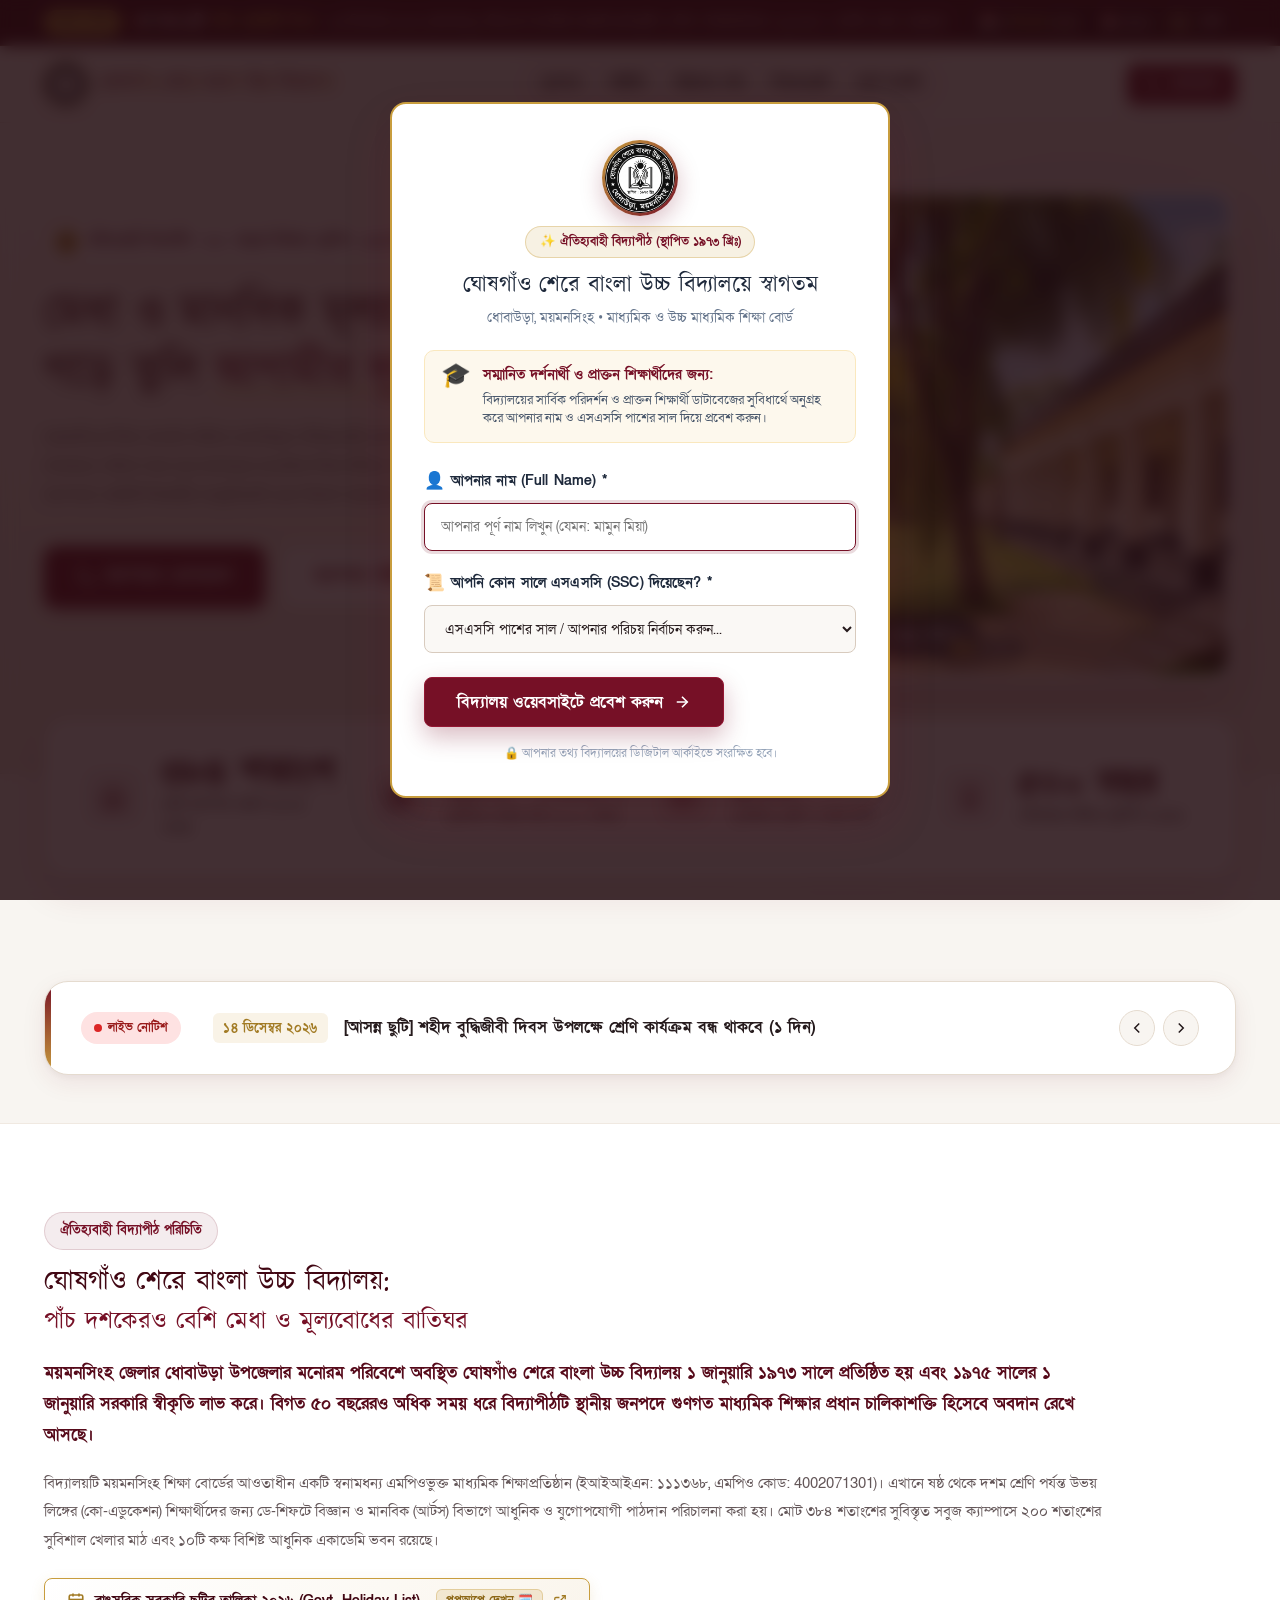
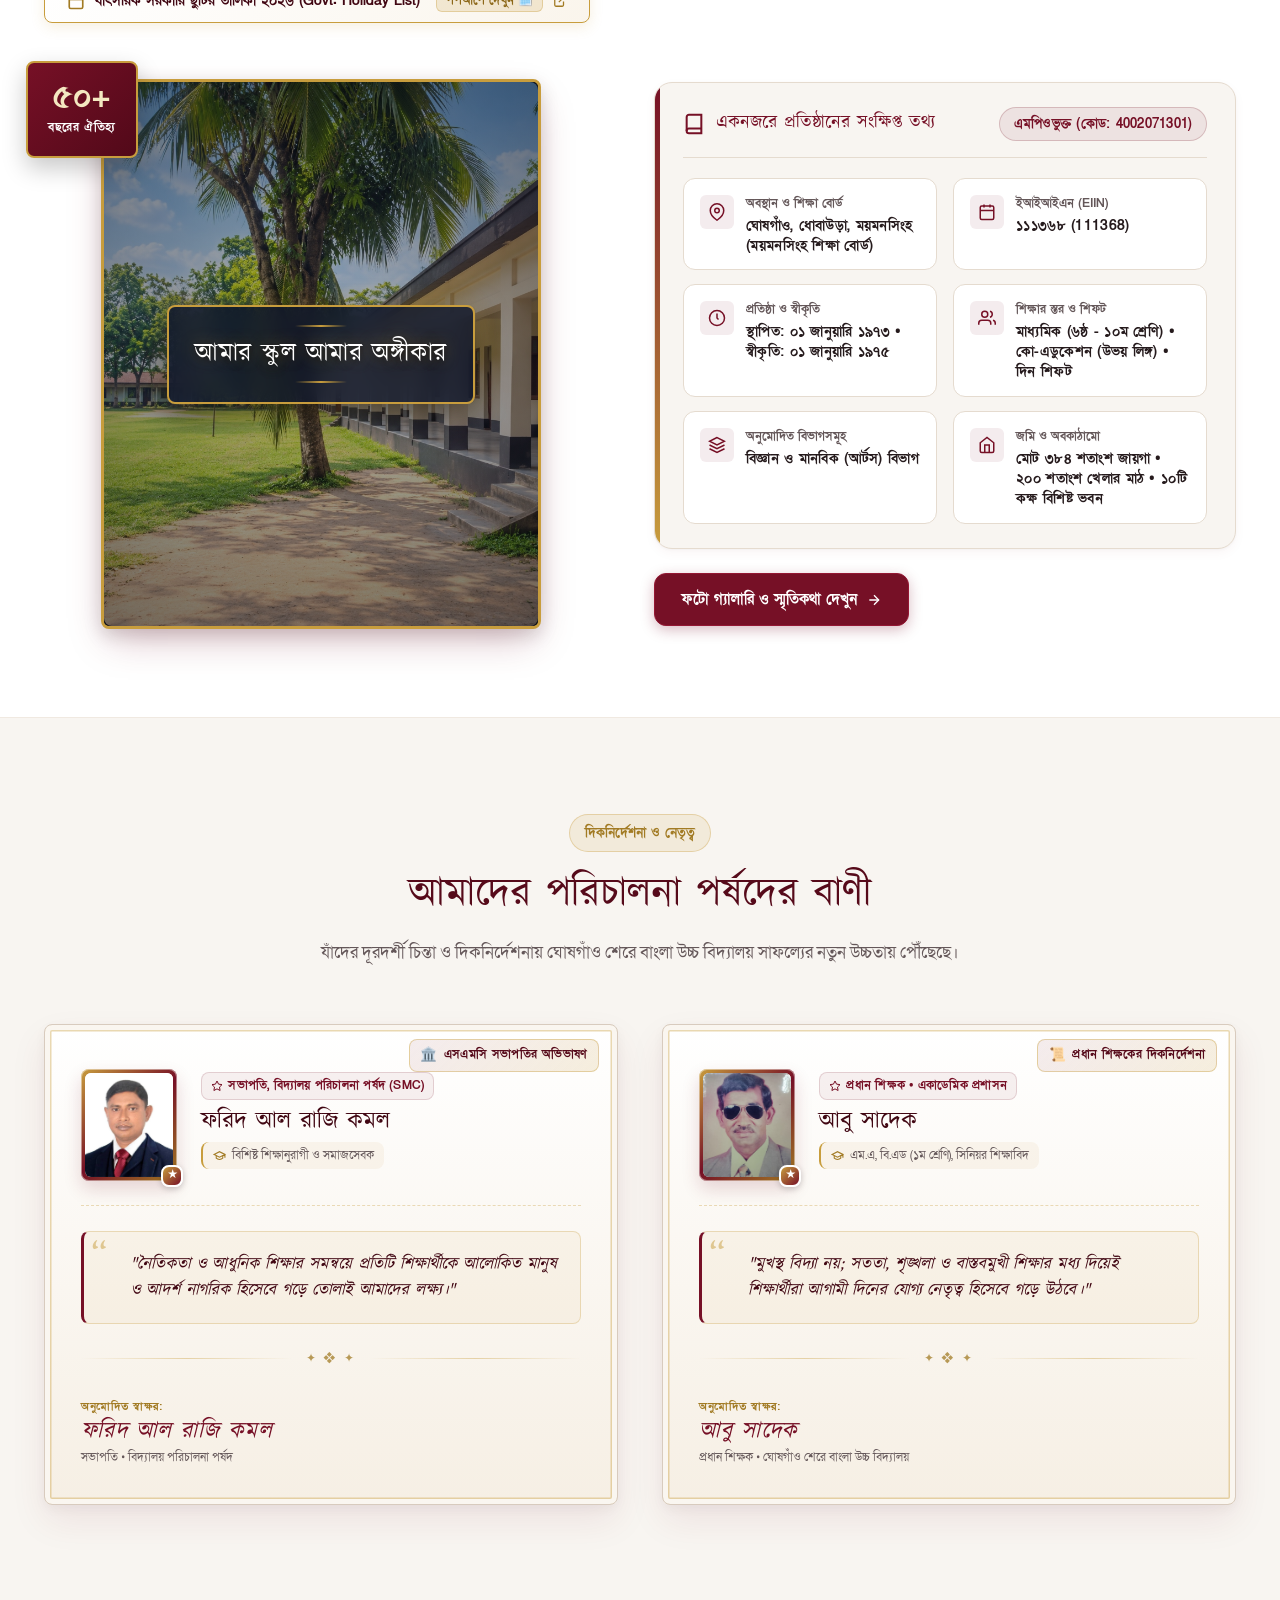
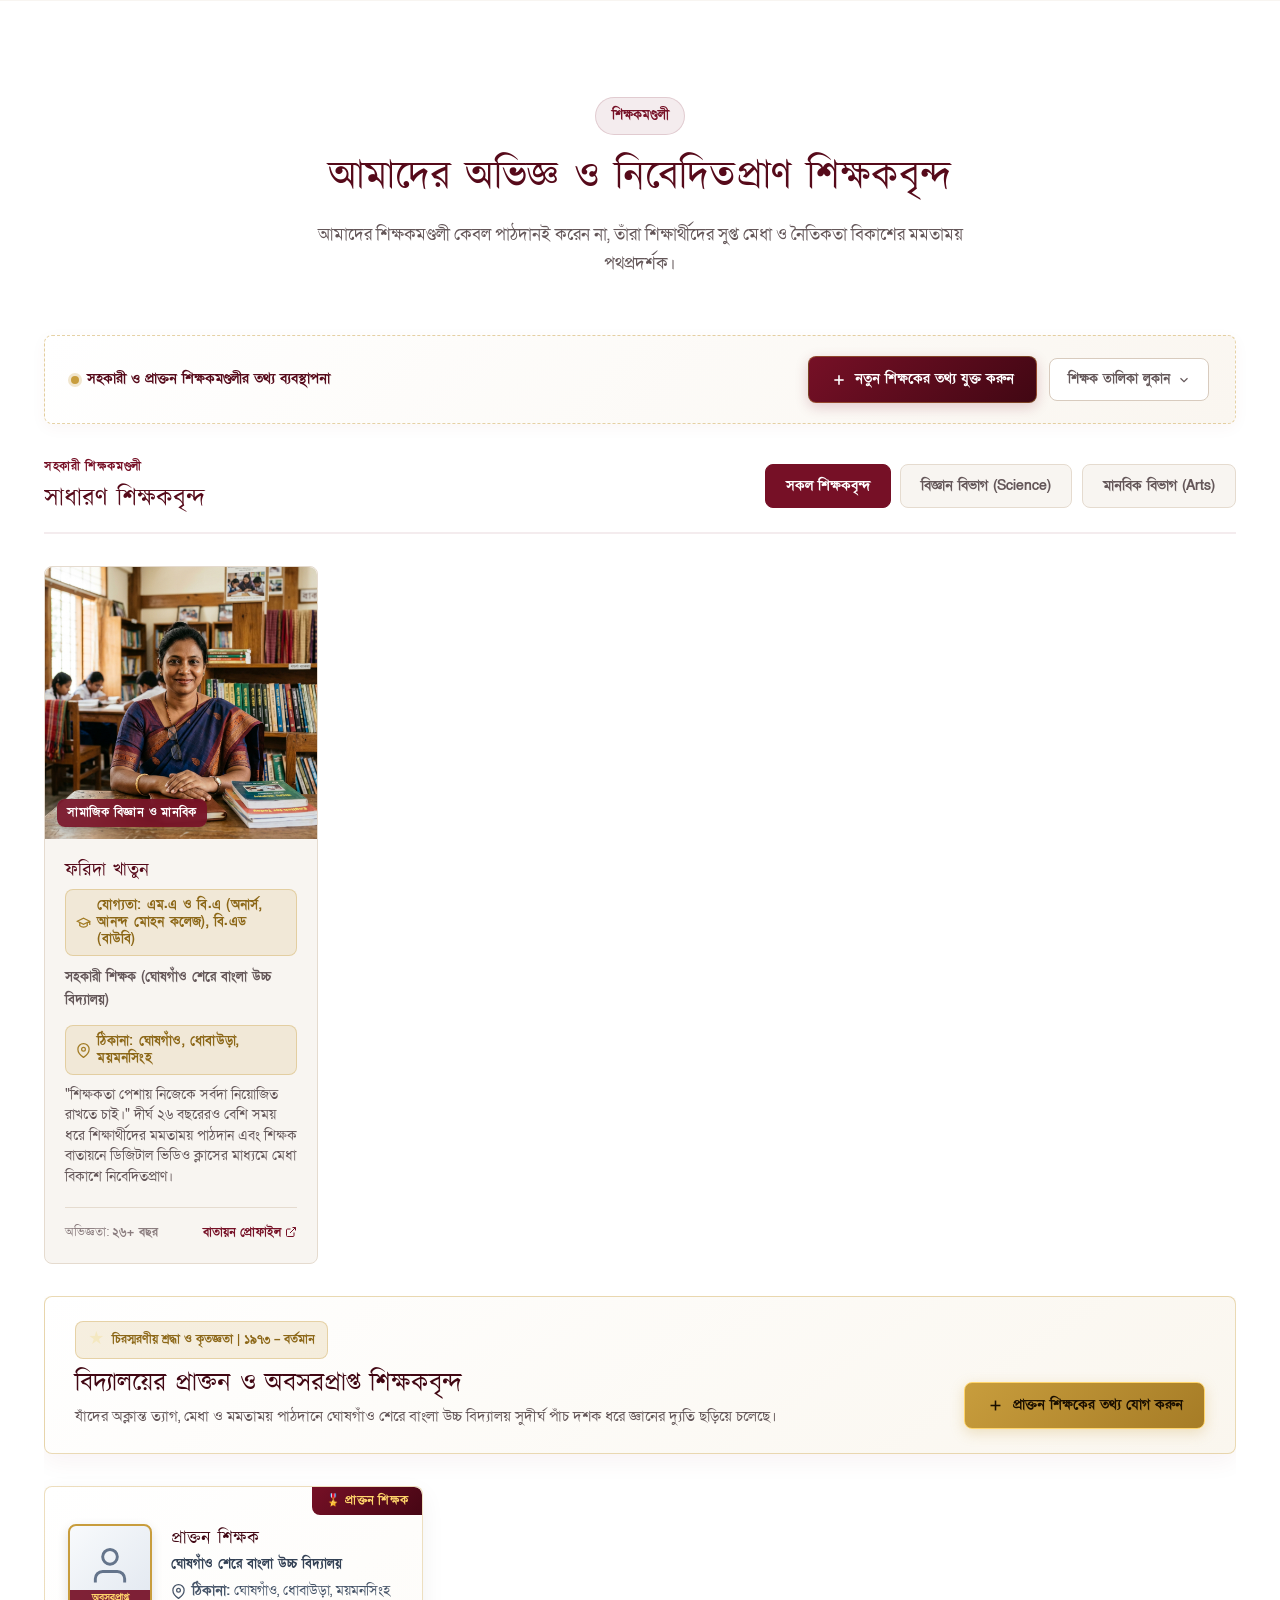
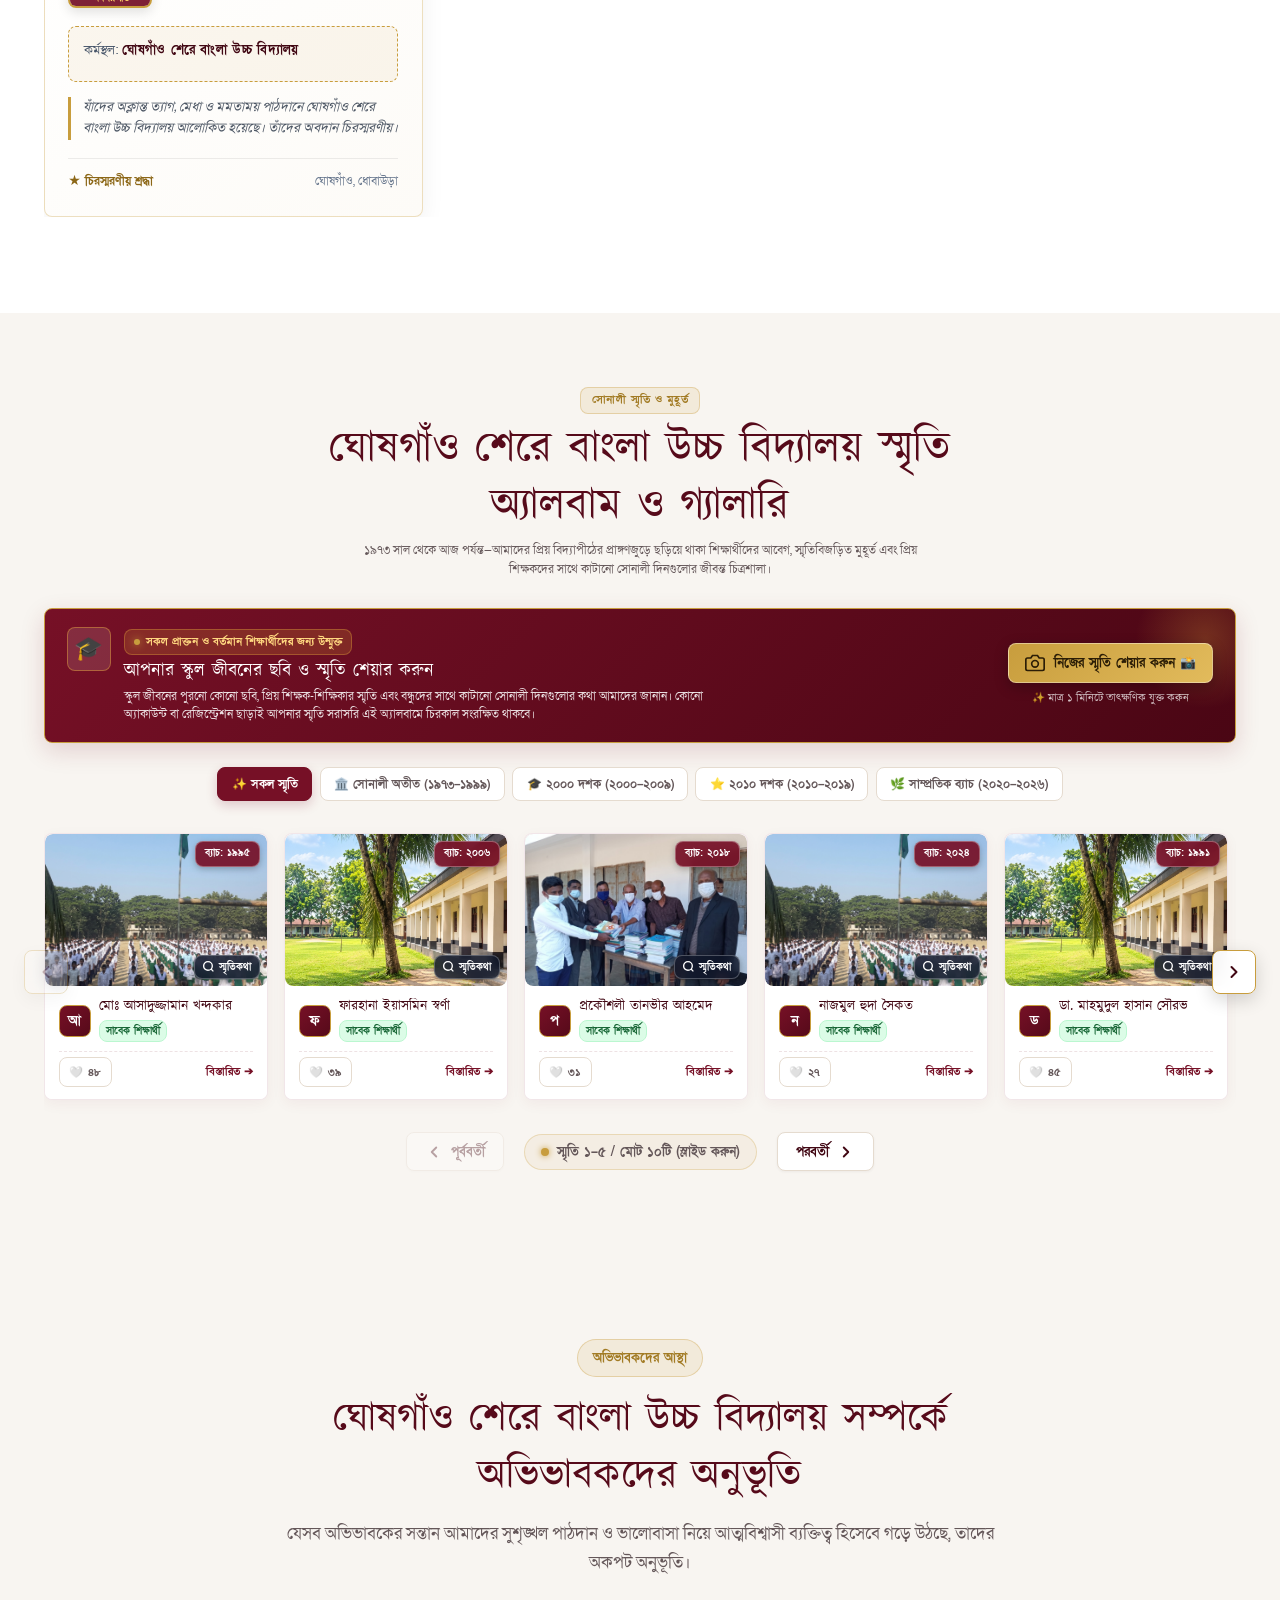
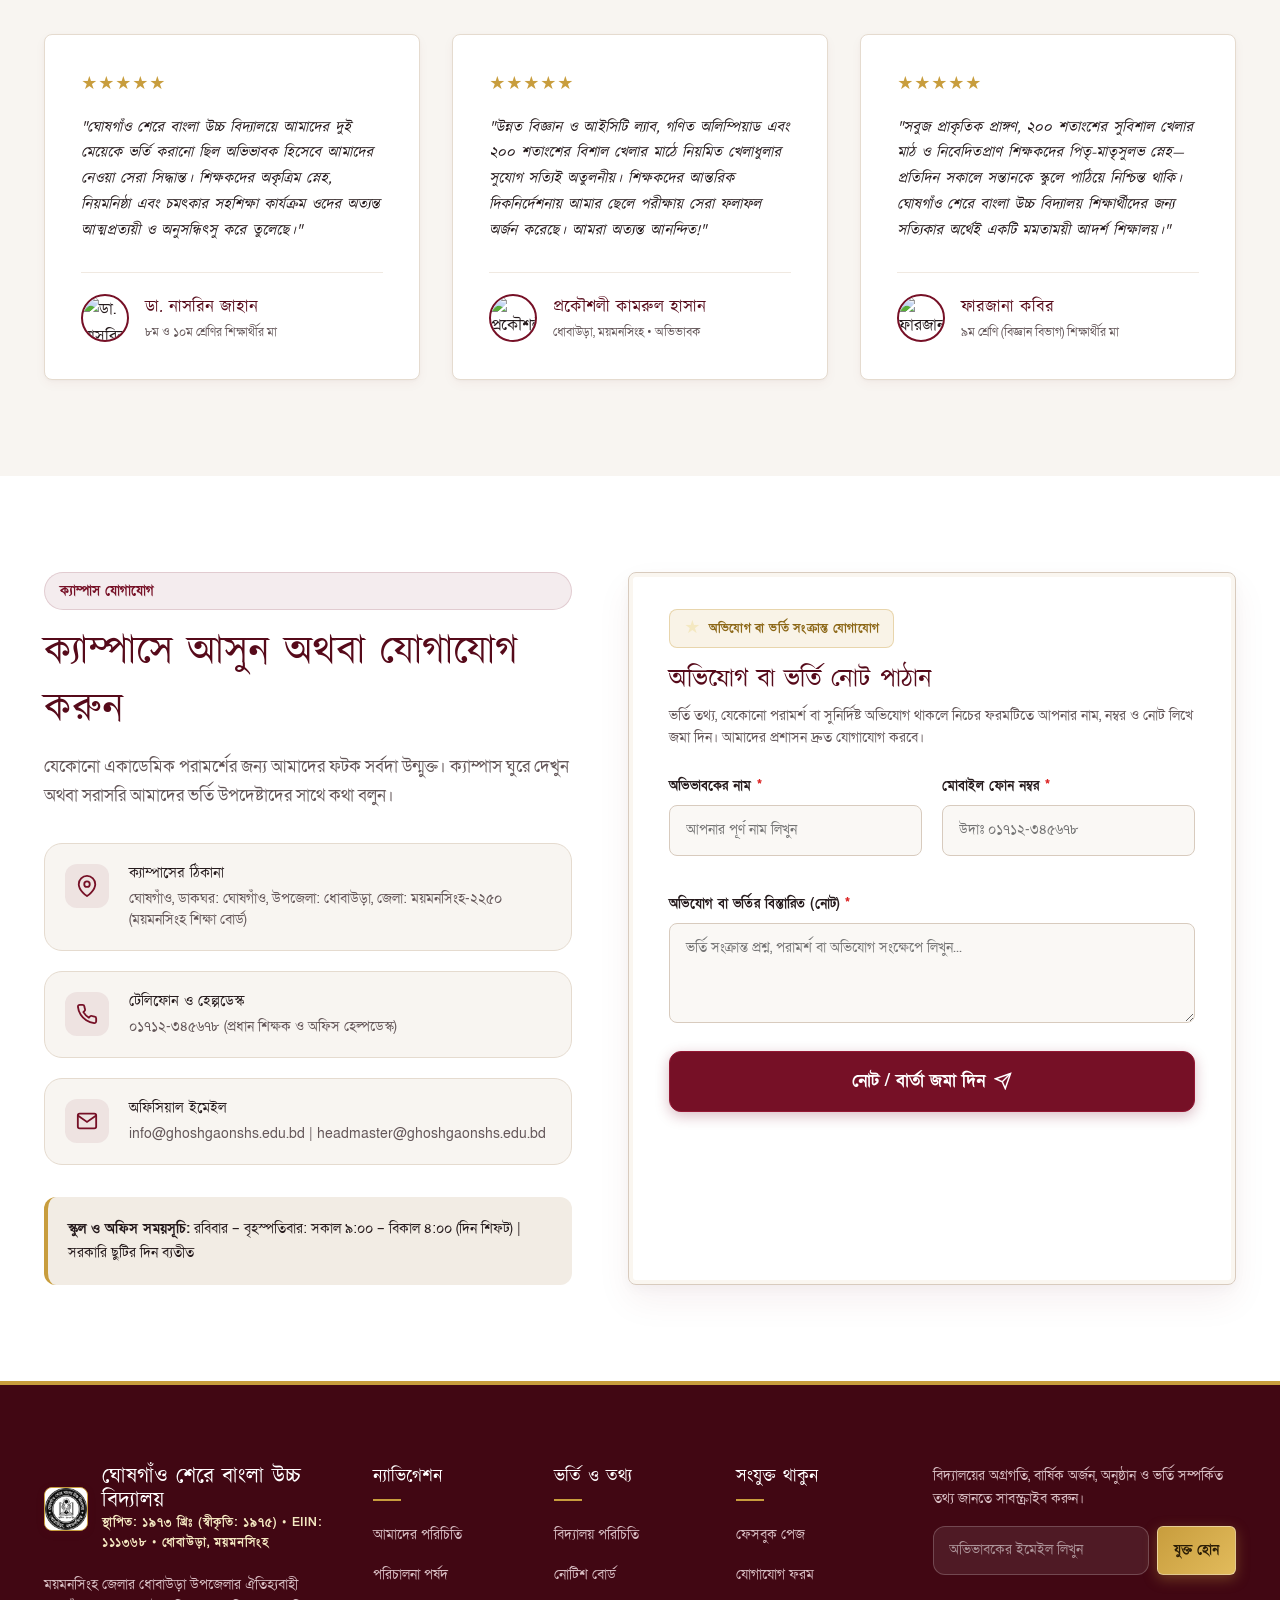
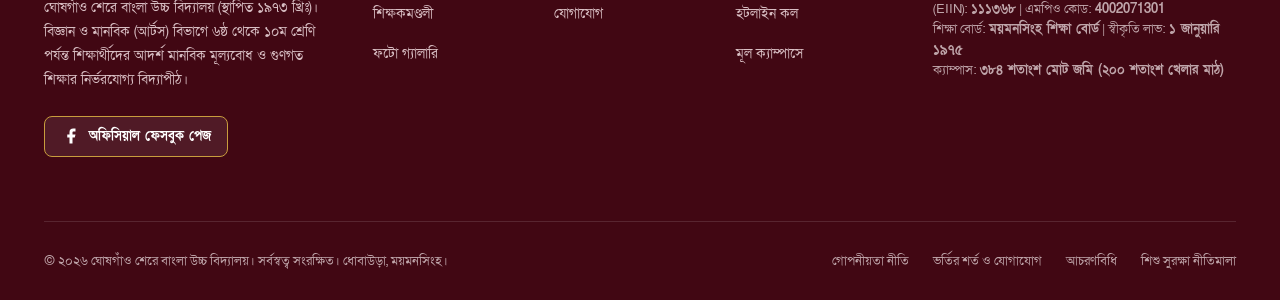
==== index.html @ 5d20fad3 "fix: ensure visitor name and ssc batch are captured, broadcasted, and displayed in admin dashboard" ====
<!DOCTYPE html>
<html lang="bn" class="notranslate" translate="no">

<head>
  <meta charset="UTF-8">
  <meta name="viewport" content="width=device-width, initial-scale=1.0">
  <meta name="google" content="notranslate">
  <meta name="googlebot" content="notranslate">
  <title>ঘোষগাঁও শেরে বাংলা উচ্চ বিদ্যালয় | ধোবাউড়া, ময়মনসিংহ</title>
  <meta name="description"
    content="ঘোষগাঁও শেরে বাংলা উচ্চ বিদ্যালয়, ধোবাউড়া, ময়মনসিংহ (EIIN: ১১১৩৬৮, এমপিও কোড: 4002071301)। স্থাপিত ১৯৭৩ খ্রিঃ। বিজ্ঞান ও মানবিক (আর্টস) বিভাগের স্বনামধন্য মাধ্যমিক বিদ্যাপীঠ।">
  <meta name="keywords"
    content="ঘোষগাঁও শেরে বাংলা উচ্চ বিদ্যালয়, ধোবাউড়া, ময়মনসিংহ, ১১১৩৬৮, EIIN 111368, মাধ্যমিক বিদ্যালয়, বিজ্ঞান বিভাগ, মানবিক বিভাগ, আর্টস বিভাগ">

  <!-- High-Legibility Bengali Web Fonts: SolaimanLipi, Kalpurush, Tiro Bangla, Noto Sans Bengali, Inter -->
  <link rel="preconnect" href="https://fonts.googleapis.com">
  <link rel="preconnect" href="https://fonts.gstatic.com" crossorigin>
  <link
    href="https://fonts.googleapis.com/css2?family=Anek+Bangla:wght@400;500;600;700;800&family=Hind+Siliguri:wght@400;500;600;700&family=Inter:wght@400;500;600;700;800&family=Noto+Sans+Bengali:wght@400;500;600;700;800&family=Noto+Serif+Bengali:wght@500;600;700;800&family=Tiro+Bangla:ital@0;1&display=swap"
    rel="stylesheet">
  <link href="https://fonts.maateen.me/solaiman-lipi/font.css" rel="stylesheet">
  <link href="https://fonts.maateen.me/kalpurush/font.css" rel="stylesheet">

  <!-- Main Design System Stylesheet -->
  <link rel="stylesheet" href="styles.css?v=20261029_r8">

  <!-- Clean Light Mode Initialization -->
  <script>
    document.documentElement.setAttribute("data-theme", "light");
    try { localStorage.removeItem("ghoshgaon_theme"); } catch (e) {}
  </script>
</head>

<body class="notranslate" translate="no">

  <!-- ========================================================================
       TOP UTILITY BAR / NOTICE TICKER & LIVE REAL-TIME CLOCK
       ======================================================================== -->
  <aside class="topbar" aria-label="জরুরি তথ্য বার ও লাইভ ঘড়ি">
    <div class="container topbar-content">
      <div class="topbar-marquee-area">
        <div class="ticker-badge-wrap">
          <span class="ticker-badge" data-i18n="notice_badge">জরুরি নোটিশ</span>
        </div>

        <div class="topbar-marquee-wrapper" id="topbar-marquee-wrapper">
          <div class="topbar-marquee-track" id="topbar-marquee-track">
            <span class="topbar-marquee-text" id="topbar-marquee-text" data-i18n="topbar_marquee">★ ঘোষগাঁও শেরে বাংলা উচ্চ বিদ্যালয় • ইআইআইএন (EIIN): ১১১৩৬৮ • এমপিও কোড: 4002071301 • স্থাপিত: ১৯৭৩ খ্রিঃ • ময়মনসিংহ শিক্ষা বোর্ড • বিভাগ: বিজ্ঞান ও মানবিক (Science & Arts) • ঘোষগাঁও, ধোবাউড়া, ময়মনসিংহ ★</span>
            <span class="topbar-marquee-text topbar-marquee-clone" id="topbar-marquee-text-clone" aria-hidden="true">★ ঘোষগাঁও শেরে বাংলা উচ্চ বিদ্যালয় • ইআইআইএন (EIIN): ১১১৩৬৮ • এমপিও কোড: 4002071301 • স্থাপিত: ১৯৭৩ খ্রিঃ • ময়মনসিংহ শিক্ষা বোর্ড • বিভাগ: বিজ্ঞান ও মানবিক (Science & Arts) • ঘোষগাঁও, ধোবাউড়া, ময়মনসিংহ ★</span>
          </div>
        </div>
      </div>
      <div class="topbar-right">
        <!-- Live Real-Time Clock Widget: Time, Month, Sec, Year -->
        <div class="topbar-live-clock" id="topbar-live-clock" title="বর্তমান লাইভ তারিখ ও সময়">
          <div class="clock-date-group">
            <span class="clock-icon" aria-hidden="true">📅</span>
            <span class="clock-day" id="clock-live-day">২৩</span>
            <span class="clock-month" id="clock-live-month">অক্টোবর</span>
            <span class="clock-year" id="clock-live-year">২০২৬</span>
          </div>
          <span class="clock-divider" aria-hidden="true">|</span>
          <div class="clock-time-group">
            <span class="clock-icon" aria-hidden="true">⏰</span>
            <span class="clock-digits" id="clock-live-time">০৩:৩১</span>
            <span class="clock-colon" aria-hidden="true">:</span>
            <span class="clock-sec-badge" id="clock-live-sec" title="লাইভ সেকেন্ড">৩৯</span>
            <span class="clock-ampm" id="clock-live-ampm">অপরাহ্ন</span>
          </div>
        </div>
      </div>
    </div>
  </aside>

  <!-- ========================================================================
       MAIN HEADER & STICKY NAVIGATION
       ======================================================================== -->
  <header class="site-header" id="header">
    <div class="container nav-container">
      <!-- Mobile Hamburger Button (Visible on Mobile Left) -->
      <button class="ham-btn" id="menu-toggle" type="button" aria-label="মেনু" aria-expanded="false">
        <span></span>
        <span></span>
        <span></span>
      </button>

      <!-- School Brand with Left School Logo (Desktop) and Kinetic Word Morphing Name -->
      <a href="#hero" class="brand" aria-label="ঘোষগাঁও শেরে বাংলা উচ্চ বিদ্যালয় মূলপাতা">
        <div class="brand-crest header-brand-crest" aria-hidden="true">
          <img src="school-logo.jpg" alt="ঘোষগাঁও শেরে বাংলা উচ্চ বিদ্যালয় লোগো" class="brand-logo-img">
        </div>
        <span class="brand-name brand-morph-name morph-style-1" id="brand-morph-name"
          aria-label="ঘোষগাঁও শেরে বাংলা উচ্চ বিদ্যালয়" data-i18n="brand_name">
          <span class="brand-words-track" id="brand-words-track">
            <span class="brand-word">ঘোষগাঁও</span>
            <span class="brand-word">শেরে</span>
            <span class="brand-word">বাংলা</span>
            <span class="brand-word">উচ্চ</span>
            <span class="brand-word">বিদ্যালয়</span>
          </span>
        </span>
      </a>

      <!-- Navigation Menu / Mobile Drawer -->
      <nav class="nav-menu" id="nav-menu" aria-label="মূল নেভিগেশন">
        <!-- Mobile Drawer Header (Visible on Mobile Only) -->
        <div class="mobile-drawer-header">
          <div class="drawer-brand">
            <div class="drawer-crest">
              <img src="school-logo.jpg" alt="ঘোষগাঁও শেরে বাংলা উচ্চ বিদ্যালয় লোগো" class="drawer-logo-img">
            </div>
            <div>
              <span class="drawer-title" data-i18n="brand_name">ঘোষগাঁও শেরে বাংলা উচ্চ বিদ্যালয়</span>
              <span class="drawer-subtitle" data-i18n="brand_tagline">স্থাপিত ১৯৭৩ খ্রিঃ • ধোবাউড়া, ময়মনসিংহ</span>
            </div>
          </div>
          <button class="drawer-close-btn" id="drawer-close-btn" aria-label="মেনু বন্ধ করুন">
            <svg width="20" height="20" viewBox="0 0 24 24" fill="none" stroke="currentColor" stroke-width="2.5">
              <line x1="18" y1="6" x2="6" y2="18"></line>
              <line x1="6" y1="6" x2="18" y2="18"></line>
            </svg>
          </button>
        </div>

        <!-- Nav Item Links -->
        <div class="nav-links-list">
          <div class="nav-item">
            <a href="#hero" class="nav-link active">
              <svg class="nav-icon" width="18" height="18" viewBox="0 0 24 24" fill="none" stroke="currentColor"
                stroke-width="2">
                <path d="M3 9l9-7 9 7v11a2 2 0 0 1-2 2H5a2 2 0 0 1-2-2z"></path>
                <polyline points="9 22 9 12 15 12 15 22"></polyline>
              </svg>
              <span data-i18n="nav_home">মূলপাতা</span>
              <span class="nav-arrow-mobile">›</span>
            </a>
          </div>
          <div class="nav-item">
            <a href="#about" class="nav-link">
              <svg class="nav-icon" width="18" height="18" viewBox="0 0 24 24" fill="none" stroke="currentColor"
                stroke-width="2">
                <circle cx="12" cy="12" r="10"></circle>
                <line x1="12" y1="16" x2="12" y2="12"></line>
                <line x1="12" y1="8" x2="12.01" y2="8"></line>
              </svg>
              <span data-i18n="nav_about">পরিচিতি</span>
              <span class="nav-arrow-mobile">›</span>
            </a>
          </div>
          <div class="nav-item">
            <a href="#leadership" class="nav-link">
              <svg class="nav-icon" width="18" height="18" viewBox="0 0 24 24" fill="none" stroke="currentColor"
                stroke-width="2">
                <path d="M17 21v-2a4 4 0 0 0-4-4H5a4 4 0 0 0-4 4v2"></path>
                <circle cx="9" cy="7" r="4"></circle>
                <path d="M23 21v-2a4 4 0 0 0-3-3.87"></path>
                <path d="M16 3.13a4 4 0 0 1 0 7.75"></path>
              </svg>
              <span data-i18n="nav_leadership">পরিচালনা পর্ষদ</span>
              <span class="nav-arrow-mobile">›</span>
            </a>
          </div>
          <div class="nav-item">
            <a href="#teachers" class="nav-link">
              <svg class="nav-icon" width="18" height="18" viewBox="0 0 24 24" fill="none" stroke="currentColor"
                stroke-width="2">
                <path d="M22 10v6M2 10l10-5 10 5-10 5z"></path>
                <path d="M6 12v5c3 3 9 3 12 0v-5"></path>
              </svg>
              <span data-i18n="nav_faculty">শিক্ষকমণ্ডলী</span>
              <span class="nav-arrow-mobile">›</span>
            </a>
          </div>
          <div class="nav-item">
            <a href="#gallery" class="nav-link">
              <svg class="nav-icon" width="18" height="18" viewBox="0 0 24 24" fill="none" stroke="currentColor"
                stroke-width="2">
                <rect x="3" y="3" width="18" height="18" rx="2" ry="2"></rect>
                <circle cx="8.5" cy="8.5" r="1.5"></circle>
                <polyline points="21 15 16 10 5 21"></polyline>
              </svg>
              <span data-i18n="nav_gallery">ফটো গ্যালারি</span>
              <span class="nav-arrow-mobile">›</span>
            </a>
          </div>
        </div>


      </nav>

      <!-- Action Buttons (Theme Toggle & Contact) -->
      <div class="nav-actions">


        <a href="#contact" class="btn btn-primary btn-sm btn-nav-contact">
          <svg width="15" height="15" viewBox="0 0 24 24" fill="none" stroke="currentColor" stroke-width="2">
            <path
              d="M22 16.92v3a2 2 0 0 1-2.18 2 19.79 19.79 0 0 1-8.63-3.07 19.5 19.5 0 0 1-6-6 19.79 19.79 0 0 1-3.07-8.67A2 2 0 0 1 4.11 2h3a2 2 0 0 1 2 1.72 12.84 12.84 0 0 0 .7 2.81 2 2 0 0 1-.45 2.11L8.09 9.91a16 16 0 0 0 6 6l1.27-1.27a2 2 0 0 1 2.11-.45 12.84 12.84 0 0 0 2.81.7A2 2 0 0 1 22 16.92z">
            </path>
          </svg>
          <span data-i18n="nav_contact">যোগাযোগ</span>
        </a>
      </div>
    </div>
  </header>

  <!-- Mobile Backdrop Blur Overlay -->
  <div class="mobile-nav-backdrop" id="mobile-nav-backdrop" aria-hidden="true"></div>

  <main>
    <!-- ======================================================================
         HERO SECTION
         ====================================================================== -->
    <section class="hero" id="hero">
      <div class="hero-bg-embellishment" aria-hidden="true"></div>
      <div class="container hero-grid">
        <!-- Desktop Hero Content (Visible on Desktop >= 1025px) -->
        <div class="hero-content hero-desktop-only">
          <div class="hero-text-slider" id="hero-desktop-text-slider">
            <!-- Slide 1 Content -->
            <div class="hero-text-slide active" data-slide="0">
              <div class="hero-badge">
                <span class="hero-badge-icon">★</span>
                <span class="hero-badge-text">ঐতিহ্যবাহী বিদ্যাপীঠ • ৫০+ বছরের নির্ভরতা (স্থাপিত: ১৯৭৩ খ্রিঃ)</span>
              </div>
              <h1 class="hero-title">
                মেধা ও মানবিক মূল্যবোধের সমন্বয়ে গড়ে তুলি <span class="highlight">আগামীর দূরদর্শী নেতৃত্ব</span>
              </h1>
              <p class="hero-description">
                ময়মনসিংহ শিক্ষা বোর্ডের অধীনে ধোবাউড়ার ঐতিহ্যবাহী ঘোষগাঁও শেরে বাংলা উচ্চ বিদ্যালয় পাঁচ দশকেরও অধিক
                সময় ধরে মানসম্মত মাধ্যমিক শিক্ষা নিশ্চিত করছে। ৩৮৪ শতাংশের সুবিশাল ক্যাম্পাসে প্রতিটি শিক্ষার্থীর
                আত্মবিশ্বাসী মেধা বিকাশ আমাদের ব্রত।
              </p>
            </div>

            <!-- Slide 2 Content -->
            <div class="hero-text-slide" data-slide="1">
              <div class="hero-badge">
                <span class="hero-badge-icon">★</span>
                <span class="hero-badge-text">ধোবাউড়া, ময়মনসিংহ • EIIN: ১১১৩৬৮ • এমপিও কোড: 4002071301</span>
              </div>
              <h1 class="hero-title">
                সুশৃঙ্খল জীবনাচার ও আত্মপ্রত্যয়ী পদক্ষেপে <span class="highlight">বিশ্বজয়ের সুদৃঢ় প্রস্তুতি</span>
              </h1>
              <p class="hero-description">
                বিজ্ঞান ও মানবিক (আর্টস) শাখায় দক্ষ শিক্ষকমণ্ডলীর সার্বক্ষণিক পরিচর্যা এবং ২০০ শতাংশের বিশাল
                খেলার মাঠে সহশিক্ষা অনুশীলনে আমরা প্রতিটি শিক্ষার্থীকে আদর্শ সুনাগরিক হিসেবে গড়ে তুলি।
              </p>
            </div>

            <!-- Slide 3 Content -->
            <div class="hero-text-slide" data-slide="2">
              <div class="hero-badge">
                <span class="hero-badge-icon">★</span>
                <span class="hero-badge-text">বিজ্ঞান ও মানবিক (আর্টস) বিভাগ • সহশিক্ষা ও সুবিশাল ক্যাম্পাস</span>
              </div>
              <h1 class="hero-title">
                যুক্তিভিত্তিক বিজ্ঞানমনস্ক শিক্ষায় <span class="highlight">উন্মোচিত হোক জ্ঞানের নবদিগন্ত</span>
              </h1>
              <p class="hero-description">
                ১০টি সুপরিসর শ্রেণি ও ল্যাব কক্ষ বিশিষ্ট ভবনে প্রায়োগিক বিজ্ঞানাগার ও কম্পিউটার প্রশিক্ষণের মাধ্যমে
                আমরা শিক্ষার্থীদের মাঝে আধুনিক প্রযুক্তি ও সৃজনশীল মেধার পূর্ণ বিকাশ সাধন করি।
              </p>
            </div>
          </div>

          <div class="hero-actions">
            <a href="#contact" class="btn btn-primary btn-lg">
              <svg width="18" height="18" viewBox="0 0 24 24" fill="none" stroke="currentColor" stroke-width="2">
                <path
                  d="M22 16.92v3a2 2 0 0 1-2.18 2 19.79 19.79 0 0 1-8.63-3.07 19.5 19.5 0 0 1-6-6 19.79 19.79 0 0 1-3.07-8.67A2 2 0 0 1 4.11 2h3a2 2 0 0 1 2 1.72 12.84 12.84 0 0 0 .7 2.81 2 2 0 0 1-.45 2.11L8.09 9.91a16 16 0 0 0 6 6l1.27-1.27a2 2 0 0 1 2.11-.45 12.84 12.84 0 0 0 2.81.7A2 2 0 0 1 22 16.92z">
                </path>
              </svg>
              <span>ক্যাম্পাসে যোগাযোগ</span>
            </a>
            <a href="#about" class="btn btn-secondary btn-lg">
              <span>ক্যাম্পাস পরিচিতি</span>
              <svg width="16" height="16" viewBox="0 0 24 24" fill="none" stroke="currentColor" stroke-width="2">
                <polyline points="9 18 15 12 9 6"></polyline>
              </svg>
            </a>
          </div>
        </div>

        <!-- Desktop Hero Media Showcase (Visible on Desktop >= 1025px) -->
        <div class="hero-media-wrapper hero-desktop-only">
          <div class="hero-image-frame hero-slider-container" id="hero-desktop-slider">
            <div class="hero-slides-track">
              <div class="hero-slide active">
                <img src="hero-campus.jpg" alt="ঘোষগাঁও শেরে বাংলা উচ্চ বিদ্যালয় ভবন ও সবুজ প্রাঙ্গণ"
                  class="hero-image" loading="eager">
                <div class="hero-slide-caption-pill">
                  <span class="caption-icon">🏛️</span>
                  <span>নান্দনিক ক্যাম্পাস ও উন্নত পরিবেশ</span>
                </div>
              </div>
              <div class="hero-slide">
                <img src="hero-students.jpg" alt="ঘোষগাঁও শেরে বাংলা উচ্চ বিদ্যালয়ের প্রাত্যহিক সমাবেশ"
                  class="hero-image hero-image-assembly" loading="lazy">
                <div class="hero-slide-caption-pill">
                  <span class="caption-icon">👥</span>
                  <span>প্রাত্যহিক সমাবেশ ও চারিত্রিক দৃঢ়তা</span>
                </div>
              </div>
              <div class="hero-slide">
                <img src="hero-books.jpg" alt="পাঠ্যপুস্তক উৎসব ও আনন্দময় বিজ্ঞান চর্চা"
                  class="hero-image hero-image-books" loading="lazy">
                <div class="hero-slide-caption-pill">
                  <span class="caption-icon">📚</span>
                  <span>পাঠ্যপুস্তক উৎসব ও আনন্দময় বিজ্ঞান চর্চা</span>
                </div>
              </div>
            </div>

            <!-- Slider Navigation Arrows (Desktop) -->
            <button class="hero-slider-arrow prev" id="hero-slider-prev" type="button" aria-label="পূর্ববর্তী ছবি">
              <svg width="20" height="20" viewBox="0 0 24 24" fill="none" stroke="currentColor" stroke-width="2.5">
                <polyline points="15 18 9 12 15 6"></polyline>
              </svg>
            </button>
            <button class="hero-slider-arrow next" id="hero-slider-next" type="button" aria-label="পরবর্তী ছবি">
              <svg width="20" height="20" viewBox="0 0 24 24" fill="none" stroke="currentColor" stroke-width="2.5">
                <polyline points="9 18 15 12 9 6"></polyline>
              </svg>
            </button>

            <!-- Slider Indicator Dots (Desktop) -->
            <div class="hero-slider-dots" id="hero-slider-dots">
              <button class="slider-dot active" data-slide="0" type="button" aria-label="ছবি ১"></button>
              <button class="slider-dot" data-slide="1" type="button" aria-label="ছবি ২"></button>
              <button class="slider-dot" data-slide="2" type="button" aria-label="ছবি ৩"></button>
            </div>
          </div>
        </div>

        <!-- Mobile Hero Showcase (Visible on Mobile <= 1024px) -->
        <div class="hero-mobile-showcase">
          <div class="hero-mobile-poster-frame" id="hero-mobile-slider">
            <div class="hero-mobile-slides-track">
              <div class="hero-mobile-slide active">
                <img src="hero-campus.jpg" alt="ঘোষগাঁও শেরে বাংলা উচ্চ বিদ্যালয় ভবন ও সবুজ প্রাঙ্গণ"
                  class="hero-mobile-poster-img" width="500" height="650" loading="eager">
              </div>
              <div class="hero-mobile-slide">
                <img src="hero-students.jpg" alt="ঘোষগাঁও শেরে বাংলা উচ্চ বিদ্যালয়ের প্রাত্যহিক সমাবেশ"
                  class="hero-mobile-poster-img hero-image-assembly" width="500" height="650" loading="lazy">
              </div>
              <div class="hero-mobile-slide">
                <img src="hero-books.jpg" alt="ঘোষগাঁও শেরে বাংলা উচ্চ বিদ্যালয় পাঠ্যপুস্তক উৎসব"
                  class="hero-mobile-poster-img hero-image-books" width="500" height="650" loading="lazy">
              </div>
            </div>

            <div class="hero-mobile-scrim" aria-hidden="true"></div>

            <!-- Mobile Navigation Arrows -->
            <button class="hero-mobile-arrow prev" id="hero-mobile-prev" type="button" aria-label="পূর্ববর্তী ছবি">
              <svg width="18" height="18" viewBox="0 0 24 24" fill="none" stroke="currentColor" stroke-width="2.5">
                <polyline points="15 18 9 12 15 6"></polyline>
              </svg>
            </button>
            <button class="hero-mobile-arrow next" id="hero-mobile-next" type="button" aria-label="পরবর্তী ছবি">
              <svg width="18" height="18" viewBox="0 0 24 24" fill="none" stroke="currentColor" stroke-width="2.5">
                <polyline points="9 18 15 12 9 6"></polyline>
              </svg>
            </button>

            <!-- Mobile Navigation Dots -->
            <div class="hero-mobile-dots" id="hero-mobile-dots">
              <button class="mobile-slider-dot active" data-slide="0" type="button" aria-label="ছবি ১"></button>
              <button class="mobile-slider-dot" data-slide="1" type="button" aria-label="ছবি ২"></button>
              <button class="mobile-slider-dot" data-slide="2" type="button" aria-label="ছবি ৩"></button>
            </div>

            <div class="hero-mobile-inner-content">
              <!-- Mobile Slide 1 Text -->
              <div class="hero-mobile-text-slide active" data-slide="0">
                <div class="hero-badge hero-mobile-badge">
                  <span class="hero-badge-icon">★</span>
                  <span class="hero-badge-text">ঐতিহ্য ও আধুনিকতার মেলবন্ধন</span>
                </div>
                <h2 class="hero-title hero-mobile-title">
                  মেধা ও মূল্যবোধের সমন্বয়ে <span class="highlight">আগামীর নেতৃত্ব</span>
                </h2>
                <p class="hero-mobile-desc">
                  আধুনিক প্রযুক্তি ও নৈতিক অনুশাসনে প্রতিটি সন্তানের সুপ্ত প্রতিভার আত্মবিশ্বাসী বিকাশ।
                </p>
              </div>

              <!-- Mobile Slide 2 Text -->
              <div class="hero-mobile-text-slide" data-slide="1">
                <div class="hero-badge hero-mobile-badge">
                  <span class="hero-badge-icon">★</span>
                  <span class="hero-badge-text">চরিত্র গঠন ও সুদৃঢ় শৃঙ্খলা</span>
                </div>
                <h2 class="hero-title hero-mobile-title">
                  সুশৃঙ্খল জীবনাচারে <span class="highlight">বিশ্বজয়ের প্রস্তুতি</span>
                </h2>
                <p class="hero-mobile-desc">
                  সততা, একতা ও নেতৃত্বের বাস্তব অনুশীলনে গড়ে তুলি আদর্শ সুনাগরিক।
                </p>
              </div>

              <!-- Mobile Slide 3 Text -->
              <div class="hero-mobile-text-slide" data-slide="2">
                <div class="hero-badge hero-mobile-badge">
                  <span class="hero-badge-icon">★</span>
                  <span class="hero-badge-text">বিজ্ঞানমনস্ক চিন্তা ও মেধার স্ফুরণ</span>
                </div>
                <h2 class="hero-title hero-mobile-title">
                  যুক্তিভিত্তিক শিক্ষায় <span class="highlight">জ্ঞানের নবদিগন্ত</span>
                </h2>
                <p class="hero-mobile-desc">
                  অত্যাধুনিক ল্যাব ও প্রায়োগিক অনুশীলনে গড়ে তুলি অনুসন্ধিৎসু মনন।
                </p>
              </div>
            </div>
          </div>
        </div>
      </div>
    </section>

    <!-- ======================================================================
         KEY STATS COUNTER BAR
         ====================================================================== -->
    <section class="stats-section" aria-label="বিদ্যালয়ের প্রধান পরিসংখ্যান">
      <div class="container">
        <div class="stats-card-container">
          <div class="stats-item">
            <div class="stats-icon-box">
              <svg width="26" height="26" viewBox="0 0 24 24" fill="none" stroke="currentColor" stroke-width="2"
                stroke-linecap="round" stroke-linejoin="round">
                <path d="M3 9l9-7 9 7v11a2 2 0 0 1-2 2H5a2 2 0 0 1-2-2z"></path>
                <polyline points="9 22 9 12 15 12 15 22"></polyline>
              </svg>
            </div>
            <div>
              <div class="stats-number" data-target="384" data-suffix=" শতাংশ">৩৮৪ শতাংশ</div>
              <div class="stats-label" data-i18n="stats_label_1">মোট ক্যাম্পাস প্রাঙ্গণ (৩.৮৪ একর)</div>
            </div>
          </div>

          <div class="stats-item">
            <div class="stats-icon-box">
              <svg width="26" height="26" viewBox="0 0 24 24" fill="none" stroke="currentColor" stroke-width="2"
                stroke-linecap="round" stroke-linejoin="round">
                <circle cx="12" cy="12" r="10"></circle>
                <path d="M12 2a14.5 14.5 0 0 0 0 20 14.5 14.5 0 0 0 0-20"></path>
                <path d="M2 12h20"></path>
              </svg>
            </div>
            <div>
              <div class="stats-number" data-target="200" data-suffix=" শতাংশ">২০০ শতাংশ</div>
              <div class="stats-label" data-i18n="stats_label_2">সুবিশাল খেলার মাঠ (২.০০ একর)</div>
            </div>
          </div>

          <div class="stats-item">
            <div class="stats-icon-box">
              <svg width="26" height="26" viewBox="0 0 24 24" fill="none" stroke="currentColor" stroke-width="2"
                stroke-linecap="round" stroke-linejoin="round">
                <rect x="3" y="3" width="18" height="18" rx="2" ry="2"></rect>
                <line x1="3" y1="9" x2="21" y2="9"></line>
                <line x1="9" y1="21" x2="9" y2="9"></line>
              </svg>
            </div>
            <div>
              <div class="stats-number" data-target="10" data-suffix="টি">১০টি</div>
              <div class="stats-label" data-i18n="stats_label_3">সুপরিসর শ্রেণি ও ল্যাব কক্ষ</div>
            </div>
          </div>

          <div class="stats-item">
            <div class="stats-icon-box">
              <svg width="26" height="26" viewBox="0 0 24 24" fill="none" stroke="currentColor" stroke-width="2"
                stroke-linecap="round" stroke-linejoin="round">
                <circle cx="12" cy="8" r="7"></circle>
                <polyline points="8.21 13.89 7 23 12 20 17 23 15.79 13.88"></polyline>
              </svg>
            </div>
            <div>
              <div class="stats-number" data-target="50" data-suffix="+ বছর">৫০+ বছর</div>
              <div class="stats-label" data-i18n="stats_label_4">গৌরবময় ঐতিহ্য (স্থাপিত ১৯৭৩)</div>
            </div>
          </div>
        </div>
      </div>
    </section>

    <!-- ======================================================================
         NOTICE BOARD / CIRCULARS BAR
         ====================================================================== -->
    <section class="notice-section" id="notice">
      <div class="container">
        <div class="notice-banner">
          <div class="notice-header-inline">
            <span class="notice-badge-pulse">
              <span class="notice-pulse-dot"></span>
              <span data-i18n="notice_live_bulletin">লাইভ নোটিশ</span>
            </span>
          </div>

          <div class="notice-active-item" id="notice-container">
            <span class="notice-date" id="notice-display-date">১৪ অক্টোবর, ২০২৬</span>
            <a href="#notice" class="notice-title-link" id="notice-display-title">
              ২০২৬-২০২৭ শিক্ষাবর্ষে ভর্তি চলছে: মেধা বৃত্তি পরীক্ষার সময়সূচি ও নীতিমালা প্রকাশিত
            </a>
          </div>

          <div class="notice-controls">
            <button class="notice-btn-arrow" id="btn-notice-prev" aria-label="পূর্ববর্তী নোটিশ">
              <svg width="18" height="18" viewBox="0 0 24 24" fill="none" stroke="currentColor" stroke-width="2">
                <polyline points="15 18 9 12 15 6"></polyline>
              </svg>
            </button>
            <button class="notice-btn-arrow" id="btn-notice-next" aria-label="পরবর্তী নোটিশ">
              <svg width="18" height="18" viewBox="0 0 24 24" fill="none" stroke="currentColor" stroke-width="2">
                <polyline points="9 18 15 12 9 6"></polyline>
              </svg>
            </button>
          </div>
        </div>
      </div>
    </section>

    <!-- ======================================================================
         ABOUT US SECTION (HERITAGE, VISION, PILLARS)
         ====================================================================== -->
    <section class="about-section" id="about">
      <div class="container">
        <!-- Section Header (Separate lines on desktop) -->
        <div class="about-section-header">
          <div class="section-tag" data-i18n="about_tag">ঐতিহ্যবাহী বিদ্যাপীঠ পরিচিতি</div>
          <h2 class="section-title about-main-title" data-i18n="about_title">
            <span class="title-line-1">ঘোষগাঁও শেরে বাংলা উচ্চ বিদ্যালয়:</span>
            <span class="title-line-2">পাঁচ দশকেরও বেশি মেধা ও মূল্যবোধের বাতিঘর</span>
          </h2>

          <p class="about-lead" data-i18n="about_lead">
            ময়মনসিংহ জেলার ধোবাউড়া উপজেলার মনোরম পরিবেশে অবস্থিত ঘোষগাঁও শেরে বাংলা উচ্চ বিদ্যালয় ১ জানুয়ারি ১৯৭৩ সালে
            প্রতিষ্ঠিত হয় এবং ১৯৭৫ সালের ১ জানুয়ারি সরকারি স্বীকৃতি লাভ করে। বিগত ৫০ বছরেরও অধিক সময় ধরে বিদ্যাপীঠটি
            স্থানীয় জনপদে গুণগত মাধ্যমিক শিক্ষার প্রধান চালিকাশক্তি হিসেবে অবদান রেখে আসছে।
          </p>

          <p class="about-body desktop-only-text" data-i18n="about_body">
            বিদ্যালয়টি ময়মনসিংহ শিক্ষা বোর্ডের আওতাধীন একটি স্বনামধন্য এমপিওভুক্ত মাধ্যমিক শিক্ষাপ্রতিষ্ঠান (ইআইআইএন:
            ১১১৩৬৮, এমপিও কোড: 4002071301)। এখানে ষষ্ঠ থেকে দশম শ্রেণি পর্যন্ত উভয় লিঙ্গের (কো-এডুকেশন) শিক্ষার্থীদের
            জন্য ডে-শিফটে বিজ্ঞান ও মানবিক (আর্টস) বিভাগে আধুনিক ও যুগোপযোগী পাঠদান পরিচালনা করা হয়। মোট ৩৮৪
            শতাংশের সুবিস্তৃত সবুজ ক্যাম্পাসে ২০০ শতাংশের সুবিশাল খেলার মাঠ এবং ১০টি কক্ষ বিশিষ্ট আধুনিক একাডেমি ভবন
            রয়েছে।
          </p>

          <!-- Yearly Holiday Gov. List Option (User Requested Modal Trigger) -->
          <div class="holiday-option-row">
            <button type="button" class="btn-holiday-trigger" id="btn-open-holiday-modal" aria-haspopup="dialog"
              aria-expanded="false" aria-controls="holiday-modal-overlay">
              <span class="holiday-trigger-icon">
                <svg width="18" height="18" viewBox="0 0 24 24" fill="none" stroke="currentColor" stroke-width="2.2">
                  <rect x="3" y="4" width="18" height="18" rx="2" ry="2"></rect>
                  <line x1="16" y1="2" x2="16" y2="6"></line>
                  <line x1="8" y1="2" x2="8" y2="6"></line>
                  <line x1="3" y1="10" x2="21" y2="10"></line>
                </svg>
              </span>
              <span class="holiday-trigger-title">বাৎসরিক সরকারি ছুটির তালিকা ২০২৬ (Govt. Holiday List)</span>
              <span class="holiday-trigger-badge">পপআপে দেখুন 🗓️</span>
              <span class="holiday-trigger-arrow">
                <svg width="14" height="14" viewBox="0 0 24 24" fill="none" stroke="currentColor" stroke-width="2.2">
                  <path d="M18 13v6a2 2 0 0 1-2 2H5a2 2 0 0 1-2-2V8a2 2 0 0 1 2-2h6"></path>
                  <polyline points="15 3 21 3 21 9"></polyline>
                  <line x1="10" y1="14" x2="21" y2="3"></line>
                </svg>
              </span>
            </button>
          </div>
        </div>

        <div class="about-grid">
          <!-- Video Showcase (4:5 Aspect Ratio, Muted Continuous Autoplay Loop) -->
          <div class="about-image-collage about-video-showcase-container">
            <div class="about-video-frame" id="about-video-frame">
              <!-- HTML5 Video Player: 4:5, Autoplay Loop, Sound Muted, No Controls/No Pause -->
              <video id="about-school-video" class="about-video-player" autoplay loop muted playsinline
                webkit-playsinline preload="auto" poster="hero-campus.jpg"
                aria-label="ঘোষগাঁও শেরে বাংলা উচ্চ বিদ্যালয় পরিচিতি ভিডিও">
                <source src="about-video.mp4" type="video/mp4">
                <source src="gsbavideo_01e6f930.mp4" type="video/mp4">
                আপনার ব্রাউজার ভিডিও প্লেব্যাক সমর্থন করে না।
              </video>

              <!-- Subtle Cinematic Vignette for Text Readability -->
              <div class="about-video-scrim" aria-hidden="true"></div>

              <!-- Centered Bengali Motto Overlay -->
              <div class="about-video-center-overlay" aria-hidden="true">
                <div class="about-video-motto-box">
                  <span class="motto-gold-line"></span>
                  <h3 class="about-video-motto-text">আমার স্কুল আমার অঙ্গীকার</h3>
                  <span class="motto-gold-line"></span>
                </div>
              </div>
            </div>

            <!-- Floating 50+ Years Heritage Badge -->
            <div class="about-experience-stamp">
              <div class="stamp-years">৫০+</div>
              <div class="stamp-text" data-i18n="stamp_years_trust">বছরের ঐতিহ্য</div>
            </div>
          </div>

          <!-- Institutional Quick Facts Showcase -->
          <div class="about-content-wrap">
            <div class="school-facts-container">
              <div class="school-facts-header">
                <div class="school-facts-title-wrap">
                  <svg width="22" height="22" viewBox="0 0 24 24" fill="none" stroke="currentColor" stroke-width="2.2">
                    <path d="M4 19.5A2.5 2.5 0 0 1 6.5 17H20"></path>
                    <path d="M6.5 2H20v20H6.5A2.5 2.5 0 0 1 4 19.5v-15A2.5 2.5 0 0 1 6.5 2z"></path>
                  </svg>
                  <h3 class="school-facts-title">একনজরে প্রতিষ্ঠানের সংক্ষিপ্ত তথ্য</h3>
                </div>
                <span class="school-facts-badge">এমপিওভুক্ত (কোড: 4002071301)</span>
              </div>
              <div class="school-facts-grid">
                <div class="fact-item">
                  <div class="fact-icon-box">
                    <svg width="18" height="18" viewBox="0 0 24 24" fill="none" stroke="currentColor" stroke-width="2">
                      <path d="M21 10c0 7-9 13-9 13s-9-6-9-13a9 9 0 0 1 18 0z"></path>
                      <circle cx="12" cy="10" r="3"></circle>
                    </svg>
                  </div>
                  <div class="fact-content">
                    <div class="fact-label">অবস্থান ও শিক্ষা বোর্ড</div>
                    <div class="fact-value">ঘোষগাঁও, ধোবাউড়া, ময়মনসিংহ (ময়মনসিংহ শিক্ষা বোর্ড)</div>
                  </div>
                </div>

                <div class="fact-item">
                  <div class="fact-icon-box">
                    <svg width="18" height="18" viewBox="0 0 24 24" fill="none" stroke="currentColor" stroke-width="2">
                      <rect x="3" y="4" width="18" height="18" rx="2" ry="2"></rect>
                      <line x1="16" y1="2" x2="16" y2="6"></line>
                      <line x1="8" y1="2" x2="8" y2="6"></line>
                      <line x1="3" y1="10" x2="21" y2="10"></line>
                    </svg>
                  </div>
                  <div class="fact-content">
                    <div class="fact-label">ইআইআইএন (EIIN)</div>
                    <div class="fact-value">১১১৩৬৮ (111368)</div>
                  </div>
                </div>

                <div class="fact-item">
                  <div class="fact-icon-box">
                    <svg width="18" height="18" viewBox="0 0 24 24" fill="none" stroke="currentColor" stroke-width="2">
                      <circle cx="12" cy="12" r="10"></circle>
                      <polyline points="12 6 12 12 14 14"></polyline>
                    </svg>
                  </div>
                  <div class="fact-content">
                    <div class="fact-label">প্রতিষ্ঠা ও স্বীকৃতি</div>
                    <div class="fact-value">স্থাপিত: ০১ জানুয়ারি ১৯৭৩ • স্বীকৃতি: ০১ জানুয়ারি ১৯৭৫</div>
                  </div>
                </div>

                <div class="fact-item">
                  <div class="fact-icon-box">
                    <svg width="18" height="18" viewBox="0 0 24 24" fill="none" stroke="currentColor" stroke-width="2">
                      <path d="M17 21v-2a4 4 0 0 0-4-4H5a4 4 0 0 0-4 4v2"></path>
                      <circle cx="9" cy="7" r="4"></circle>
                      <path d="M23 21v-2a4 4 0 0 0-3-3.87"></path>
                      <path d="M16 3.13a4 4 0 0 1 0 7.75"></path>
                    </svg>
                  </div>
                  <div class="fact-content">
                    <div class="fact-label">শিক্ষার স্তর ও শিফট</div>
                    <div class="fact-value">মাধ্যমিক (৬ষ্ঠ - ১০ম শ্রেণি) • কো-এডুকেশন (উভয় লিঙ্গ) • দিন শিফট</div>
                  </div>
                </div>

                <div class="fact-item">
                  <div class="fact-icon-box">
                    <svg width="18" height="18" viewBox="0 0 24 24" fill="none" stroke="currentColor" stroke-width="2">
                      <polygon points="12 2 2 7 12 12 22 7 12 2"></polygon>
                      <polyline points="2 17 12 22 22 17"></polyline>
                      <polyline points="2 12 12 17 22 12"></polyline>
                    </svg>
                  </div>
                  <div class="fact-content">
                    <div class="fact-label">অনুমোদিত বিভাগসমূহ</div>
                    <div class="fact-value">বিজ্ঞান ও মানবিক (আর্টস) বিভাগ</div>
                  </div>
                </div>

                <div class="fact-item">
                  <div class="fact-icon-box">
                    <svg width="18" height="18" viewBox="0 0 24 24" fill="none" stroke="currentColor" stroke-width="2">
                      <path d="M3 9l9-7 9 7v11a2 2 0 0 1-2 2H5a2 2 0 0 1-2-2z"></path>
                      <polyline points="9 22 9 12 15 12 15 22"></polyline>
                    </svg>
                  </div>
                  <div class="fact-content">
                    <div class="fact-label">জমি ও অবকাঠামো</div>
                    <div class="fact-value">মোট ৩৮৪ শতাংশ জায়গা • ২০০ শতাংশ খেলার মাঠ • ১০টি কক্ষ বিশিষ্ট ভবন</div>
                  </div>
                </div>
              </div>
            </div>

            <!-- 4 Core Pillars -->
            <div class="about-pillars-grid">
              <div class="pillar-card">
                <div class="pillar-icon">
                  <svg width="20" height="20" viewBox="0 0 24 24" fill="none" stroke="currentColor" stroke-width="2">
                    <path
                      d="M12 2l3.09 6.26L22 9.27l-5 4.87 1.18 6.88L12 17.77l-6.18 3.25L7 14.14 2 9.27l6.91-1.01L12 2z">
                    </path>
                  </svg>
                </div>
                <h3 class="pillar-title" data-i18n="pillar_1_title">মানসম্মত পাঠদান</h3>
                <p class="pillar-desc" data-i18n="pillar_1_desc">জাতীয় শিক্ষাক্রমের আলোকে গবেষণাধর্মী ও আনন্দদায়ক
                  পাঠদান পদ্ধতি।</p>
              </div>

              <div class="pillar-card">
                <div class="pillar-icon">
                  <svg width="20" height="20" viewBox="0 0 24 24" fill="none" stroke="currentColor" stroke-width="2">
                    <path
                      d="M20.84 4.61a5.5 5.5 0 0 0-7.78 0L12 5.67l-1.06-1.06a5.5 5.5 0 0 0-7.78 7.78l1.06 1.06L12 21.23l7.78-7.78 1.06-1.06a5.5 5.5 0 0 0 0-7.78z">
                    </path>
                  </svg>
                </div>
                <h3 class="pillar-title" data-i18n="pillar_2_title">নৈতিকতা ও মূল্যবোধ</h3>
                <p class="pillar-desc" data-i18n="pillar_2_desc">সততা, বিনয়, শৃঙ্খলা, সহমর্মিতা ও দেশপ্রেমের বাস্তব
                  শিক্ষা।</p>
              </div>

              <div class="pillar-card">
                <div class="pillar-icon">
                  <svg width="20" height="20" viewBox="0 0 24 24" fill="none" stroke="currentColor" stroke-width="2">
                    <circle cx="12" cy="12" r="10"></circle>
                    <line x1="2" y1="12" x2="22" y2="12"></line>
                    <path
                      d="M12 2a15.3 15.3 0 0 1 4 10 15.3 15.3 0 0 1-4 10 15.3 15.3 0 0 1-4-10 15.3 15.3 0 0 1 4-10z">
                    </path>
                  </svg>
                </div>
                <h3 class="pillar-title" data-i18n="pillar_3_title">বিজ্ঞান ও প্রযুক্তি</h3>
                <p class="pillar-desc" data-i18n="pillar_3_desc">ব্যবহারিক বিজ্ঞানাগার, কম্পিউটার ল্যাব ও অলিম্পিয়াড
                  প্রস্তুতি।</p>
              </div>

              <div class="pillar-card">
                <div class="pillar-icon">
                  <svg width="20" height="20" viewBox="0 0 24 24" fill="none" stroke="currentColor" stroke-width="2">
                    <polygon points="13 2 3 14 12 14 11 22 21 10 12 10 13 2"></polygon>
                  </svg>
                </div>
                <h3 class="pillar-title" data-i18n="pillar_4_title">মানবিক ও সাংস্কৃতিক বিকাশ</h3>
                <p class="pillar-desc" data-i18n="pillar_4_desc">সংসদীয় বিতর্ক, সমাজবিজ্ঞান, সাহিত্য চর্চা ও নেতৃত্ব
                  বিকাশ।</p>
              </div>
            </div>

            <div style="margin-top: 1.5rem;">
              <a href="#gallery" class="btn btn-primary">
                <span>ফটো গ্যালারি ও স্মৃতিকথা দেখুন</span>
                <svg width="16" height="16" viewBox="0 0 24 24" fill="none" stroke="currentColor" stroke-width="2">
                  <line x1="5" y1="12" x2="19" y2="12"></line>
                  <polyline points="12 5 19 12 12 19"></polyline>
                </svg>
              </a>
            </div>
          </div>
        </div>
      </div>
    </section>

    <!-- ======================================================================
         LEADERSHIP MESSAGES: CHAIRMAN & HEAD TEACHER
         ====================================================================== -->
    <section class="leadership-section" id="leadership">
      <div class="container">
        <div class="section-header">
          <div class="section-tag gold" data-i18n="leadership_tag">দিকনির্দেশনা ও নেতৃত্ব</div>
          <h2 class="section-title leadership-title" data-i18n="leadership_title">আমাদের পরিচালনা পর্ষদের বাণী</h2>
          <p class="section-subtitle" data-i18n="leadership_subtitle">
            যাঁদের দূরদর্শী চিন্তা ও দিকনির্দেশনায় ঘোষগাঁও শেরে বাংলা উচ্চ বিদ্যালয় সাফল্যের নতুন উচ্চতায় পৌঁছেছে।
          </p>
        </div>

        <div class="leadership-grid">
          <!-- Chairman's Message -->
          <article class="leader-card">
            <!-- Classic Heritage Ribbon -->
            <div class="leader-crest-ribbon">
              <span class="crest-symbol">🏛️</span>
              <span>এসএমসি সভাপতির অভিভাষণ</span>
            </div>

            <div class="leader-header">
              <div class="leader-avatar-frame">
                <img src="school-president.jpg"
                  alt="সভাপতি ফরিদ আল রাজি কমল" class="leader-avatar" loading="lazy">
                <span class="leader-seal-pin" title="বিদ্যালয় পরিচালনা পর্ষদ">★</span>
              </div>
              <div class="leader-meta">
                <div class="leader-role-badge">
                  <svg width="12" height="12" viewBox="0 0 24 24" fill="none" stroke="currentColor" stroke-width="2">
                    <path
                      d="M12 2l3.09 6.26L22 9.27l-5 4.87 1.18 6.88L12 17.77l-6.18 3.25L7 14.14 2 9.27l6.91-1.01L12 2z">
                    </path>
                  </svg>
                  <span data-i18n="chairman_role">সভাপতি, বিদ্যালয় পরিচালনা পর্ষদ (SMC)</span>
                </div>
                <h3 class="leader-name">ফরিদ আল রাজি কমল</h3>
                <div class="leader-qualification-badge">
                  <svg width="13" height="13" viewBox="0 0 24 24" fill="none" stroke="currentColor" stroke-width="2">
                    <path d="M22 10v6M2 10l10-5 10 5-10 5z"></path>
                    <path d="M6 12v5c3 3 9 3 12 0v-5"></path>
                  </svg>
                  <span>বিশিষ্ট শিক্ষানুরাগী ও সমাজসেবক</span>
                </div>
              </div>
            </div>

            <div class="leader-quote-wrapper">
              <span class="classic-quote-icon" aria-hidden="true">“</span>
              <blockquote class="leader-quote-box" data-i18n="chairman_quote">
                "নৈতিকতা ও আধুনিক শিক্ষার সমন্বয়ে প্রতিটি শিক্ষার্থীকে আলোকিত মানুষ ও আদর্শ নাগরিক হিসেবে গড়ে তোলাই আমাদের লক্ষ্য।"
              </blockquote>
            </div>

            <div class="classic-filigree-divider" aria-hidden="true">
              <span class="filigree-line"></span>
              <span class="filigree-crest">✦ ❖ ✦</span>
              <span class="filigree-line"></span>
            </div>

            <div class="leader-footer">
              <div class="leader-signature-block">
                <span class="sig-auth-label">অনুমোদিত স্বাক্ষর:</span>
                <div class="leader-signature">ফরিদ আল রাজি কমল</div>
                <span class="sig-post">সভাপতি • বিদ্যালয় পরিচালনা পর্ষদ</span>
              </div>
            </div>
          </article>

          <!-- Head Teacher / Principal's Message -->
          <article class="leader-card">
            <!-- Classic Heritage Ribbon -->
            <div class="leader-crest-ribbon">
              <span class="crest-symbol">📜</span>
              <span>প্রধান শিক্ষকের দিকনির্দেশনা</span>
            </div>

            <div class="leader-header">
              <div class="leader-avatar-frame">
                <img src="school-headmaster.jpg"
                  alt="প্রধান শিক্ষক আবু সাদেক" class="leader-avatar" loading="lazy">
                <span class="leader-seal-pin" title="একাডেমিক প্রধান">★</span>
              </div>
              <div class="leader-meta">
                <div class="leader-role-badge">
                  <svg width="12" height="12" viewBox="0 0 24 24" fill="none" stroke="currentColor" stroke-width="2">
                    <path
                      d="M12 2l3.09 6.26L22 9.27l-5 4.87 1.18 6.88L12 17.77l-6.18 3.25L7 14.14 2 9.27l6.91-1.01L12 2z">
                    </path>
                  </svg>
                  <span data-i18n="principal_role">প্রধান শিক্ষক • একাডেমিক প্রশাসন</span>
                </div>
                <h3 class="leader-name">আবু সাদেক</h3>
                <div class="leader-qualification-badge">
                  <svg width="13" height="13" viewBox="0 0 24 24" fill="none" stroke="currentColor" stroke-width="2">
                    <path d="M22 10v6M2 10l10-5 10 5-10 5z"></path>
                    <path d="M6 12v5c3 3 9 3 12 0v-5"></path>
                  </svg>
                  <span>এম.এ, বি.এড (১ম শ্রেণি), সিনিয়র শিক্ষাবিদ</span>
                </div>
              </div>
            </div>

            <div class="leader-quote-wrapper">
              <span class="classic-quote-icon" aria-hidden="true">“</span>
              <blockquote class="leader-quote-box" data-i18n="principal_quote">
                "মুখস্থ বিদ্যা নয়; সততা, শৃঙ্খলা ও বাস্তবমুখী শিক্ষার মধ্য দিয়েই শিক্ষার্থীরা আগামী দিনের যোগ্য নেতৃত্ব হিসেবে গড়ে উঠবে।"
              </blockquote>
            </div>

            <div class="classic-filigree-divider" aria-hidden="true">
              <span class="filigree-line"></span>
              <span class="filigree-crest">✦ ❖ ✦</span>
              <span class="filigree-line"></span>
            </div>

            <div class="leader-footer">
              <div class="leader-signature-block">
                <span class="sig-auth-label">অনুমোদিত স্বাক্ষর:</span>
                <div class="leader-signature">আবু সাদেক</div>
                <span class="sig-post">প্রধান শিক্ষক • ঘোষগাঁও শেরে বাংলা উচ্চ বিদ্যালয়</span>
              </div>
            </div>
          </article>
        </div>
      </div>
    </section>

    <!-- ======================================================================
         TEACHERS & FACULTY SHOWCASE
         ====================================================================== -->
    <section class="teachers-section" id="teachers">
      <div class="container">
        <div class="section-header">
          <div class="section-tag" data-i18n="faculty_tag">শিক্ষকমণ্ডলী</div>
          <h2 class="section-title" data-i18n="faculty_title">আমাদের অভিজ্ঞ ও নিবেদিতপ্রাণ শিক্ষকবৃন্দ</h2>
          <p class="section-subtitle" data-i18n="faculty_subtitle">
            আমাদের শিক্ষকমণ্ডলী কেবল পাঠদানই করেন না, তাঁরা শিক্ষার্থীদের সুপ্ত মেধা ও নৈতিকতা বিকাশের মমতাময়
            পথপ্রদর্শক।
          </p>

        </div>

        <!-- ==================================================================
             FACULTY MANAGEMENT & ADD TEACHER ACTION BAR
             ================================================================== -->
        <div class="faculty-management-bar">
          <div class="faculty-status-pill">
            <span class="pulse-dot"></span>
            <span>সহকারী ও প্রাক্তন শিক্ষকমণ্ডলীর তথ্য ব্যবস্থাপনা</span>
          </div>
          <div class="faculty-management-actions">
            <button type="button" class="btn-add-teacher-main" id="btn-open-teacher-modal">
              <svg width="16" height="16" viewBox="0 0 24 24" fill="none" stroke="currentColor" stroke-width="2.4">
                <line x1="12" y1="5" x2="12" y2="19"></line>
                <line x1="5" y1="12" x2="19" y2="12"></line>
              </svg>
              <span>নতুন শিক্ষকের তথ্য যুক্ত করুন</span>
            </button>
            <button type="button" class="btn-toggle-hidden-roster active" id="btn-toggle-hidden-roster" aria-expanded="true" title="শিক্ষক তালিকা প্রদর্শন বা লুকান">
              <span id="btn-toggle-hidden-roster-text">শিক্ষক তালিকা লুকান</span>
              <svg width="14" height="14" viewBox="0 0 24 24" fill="none" stroke="currentColor" stroke-width="2">
                <polyline points="18 15 12 9 6 15"></polyline>
              </svg>
            </button>
          </div>
        </div>

        <!-- Dynamically Added Teachers Section (from localStorage) -->
        <div class="custom-faculty-section" id="custom-faculty-section" style="display: none;">
          <div class="custom-faculty-header">
            <div class="custom-faculty-pill">
              <span class="gold-star">★</span>
              <span>সংযোজিত শিক্ষকমণ্ডলী</span>
            </div>
            <h3 class="custom-faculty-title">সদ্য যুক্ত করা শিক্ষকমণ্ডলীর প্রোফাইল</h3>
          </div>
          <div class="dynamic-custom-faculty-grid" id="dynamic-custom-faculty-grid"></div>
        </div>

        <!-- ==================================================================
             FACULTY ROSTER (Current Teacher & Ex-Teacher Honor Showcase)
             ================================================================== -->
        <div class="archived-faculty-wrapper is-open" id="archived-faculty-wrapper" style="display: block;">
          <div class="teachers-roster-wrapper is-open" id="teachers-roster-wrapper">

          <!-- ==================================================================
               2. AFTER THAT: General Faculty Showcase (Square Images, Name, Qualification)
               ================================================================== -->
          <div class="general-faculty-heading-row">
            <div class="general-faculty-title-wrap">
              <div class="faculty-pill">সহকারী শিক্ষকমণ্ডলী</div>
              <h3 class="general-faculty-title">সাধারণ শিক্ষকবৃন্দ</h3>
            </div>

            <!-- Faculty Department Filter (Only Science & Arts) -->
            <div class="faculty-filter-bar">
              <button class="faculty-btn active" data-filter="all">সকল শিক্ষকবৃন্দ</button>
              <button class="faculty-btn" data-filter="science">বিজ্ঞান বিভাগ (Science)</button>
              <button class="faculty-btn" data-filter="arts">মানবিক বিভাগ (Arts)</button>
            </div>
          </div>

          <!-- General Teachers Grid (Strict Square 1:1 Images) -->
          <div class="teachers-grid">
            <!-- Teacher: Assistant Teacher (সহকারী শিক্ষক কাঠামো) -->
            <article class="teacher-card" data-category="arts science">
              <div class="teacher-photo-wrap">
                <img src="teacher-farida-khatoon.jpg" alt="ফরিদা খাতুন - সহকারী শিক্ষক" class="teacher-photo"
                  loading="lazy">
                <span class="teacher-subject-badge">সামাজিক বিজ্ঞান ও মানবিক</span>
              </div>
              <div class="teacher-details">
                <h3 class="teacher-name">ফরিদা খাতুন</h3>
                <div class="teacher-credentials" title="শিক্ষাগত যোগ্যতা">
                  <svg width="15" height="15" viewBox="0 0 24 24" fill="none" stroke="currentColor" stroke-width="2">
                    <path d="M22 10v6M2 10l10-5 10 5-10 5z"></path>
                    <path d="M6 12v5c3 3 9 3 12 0v-5"></path>
                  </svg>
                  <span><strong>যোগ্যতা:</strong> এম.এ ও বি.এ (অনার্স, আনন্দ মোহন কলেজ), বি.এড (বাউবি)</span>
                </div>
                <div class="teacher-role">সহকারী শিক্ষক (ঘোষগাঁও শেরে বাংলা উচ্চ বিদ্যালয়)</div>
                <div class="teacher-credentials" title="ঠিকানা ও কর্মস্থল" style="margin-top: 4px;">
                  <svg width="15" height="15" viewBox="0 0 24 24" fill="none" stroke="currentColor" stroke-width="2">
                    <path d="M21 10c0 7-9 13-9 13s-9-6-9-13a9 9 0 0 1 18 0z"></path>
                    <circle cx="12" cy="10" r="3"></circle>
                  </svg>
                  <span><strong>ঠিকানা:</strong> ঘোষগাঁও, ধোবাউড়া, ময়মনসিংহ</span>
                </div>
                <p class="teacher-bio">
                  "শিক্ষকতা পেশায় নিজেকে সর্বদা নিয়োজিত রাখতে চাই।" দীর্ঘ ২৬ বছরেরও বেশি সময় ধরে শিক্ষার্থীদের মমতাময় পাঠদান এবং শিক্ষক বাতায়নে ডিজিটাল ভিডিও ক্লাসের মাধ্যমে মেধা বিকাশে নিবেদিতপ্রাণ।
                </p>
                <div class="teacher-card-footer">
                  <span>অভিজ্ঞতা: <strong>২৬+ বছর</strong></span>
                  <a href="https://www.teachers.gov.bd/profile/faridakhatoonat" target="_blank"
                    rel="noopener noreferrer"
                    style="color: var(--color-primary); font-weight: 600; text-decoration: none; display: inline-flex; align-items: center; gap: 4px;"
                    title="শিক্ষক বাতায়ন ভেরিফাইড প্রোফাইল দেখুন">
                    <span>বাতায়ন প্রোফাইল</span>
                    <svg width="12" height="12" viewBox="0 0 24 24" fill="none" stroke="currentColor" stroke-width="2">
                      <path d="M18 13v6a2 2 0 0 1-2 2H5a2 2 0 0 1-2-2V8a2 2 0 0 1 2-2h6"></path>
                      <polyline points="15 3 21 3 21 9"></polyline>
                      <line x1="10" y1="14" x2="21" y2="3"></line>
                    </svg>
                  </a>
                </div>
              </div>
            </article>

          </div>
        </div>

        <!-- ==================================================================
             EX-TEACHERS / RETIRED FACULTY HONOR SHOWCASE (প্রাক্তন শিক্ষকবৃন্দ)
             ================================================================== -->
        <div class="ex-teachers-roster-wrapper is-open" id="ex-teachers-roster-wrapper">
          <!-- Ex-Teachers Header & Add Action Bar -->
          <div class="ex-teachers-header-row">
            <div class="ex-teachers-intro-wrap">
              <div class="ex-faculty-pill">
                <span class="gold-star">★</span>
                <span>চিরস্মরণীয় শ্রদ্ধা ও কৃতজ্ঞতা | ১৯৭৩ – বর্তমান</span>
              </div>
              <h3 class="ex-faculty-main-title">বিদ্যালয়ের প্রাক্তন ও অবসরপ্রাপ্ত শিক্ষকবৃন্দ</h3>
              <p class="ex-faculty-subtitle">
                যাঁদের অক্লান্ত ত্যাগ, মেধা ও মমতাময় পাঠদানে ঘোষগাঁও শেরে বাংলা উচ্চ বিদ্যালয় সুদীর্ঘ পাঁচ দশক ধরে
                জ্ঞানের দ্যুতি ছড়িয়ে চলেছে।
              </p>
            </div>

            <div class="ex-teachers-action-buttons">
              <button type="button" class="btn-add-ex-teacher" id="btn-open-ex-teacher-modal">
                <svg width="17" height="17" viewBox="0 0 24 24" fill="none" stroke="currentColor" stroke-width="2.2">
                  <line x1="12" y1="5" x2="12" y2="19"></line>
                  <line x1="5" y1="12" x2="19" y2="12"></line>
                </svg>
                <span>প্রাক্তন শিক্ষকের তথ্য যোগ করুন</span>
              </button>
            </div>
          </div>

          <!-- Ex-Teachers Cards Grid -->
          <div class="ex-teachers-grid" id="ex-teachers-grid">
            <!-- Ex-Teacher 1: Former Faculty Profile -->
            <article class="ex-teacher-card">
              <div class="ex-teacher-card-badge">
                <span class="badge-icon">🎖️</span>
                <span>প্রাক্তন শিক্ষক</span>
              </div>
              <div class="ex-teacher-header">
                <div class="ex-teacher-photo-wrap" style="display: flex; align-items: center; justify-content: center; background: linear-gradient(135deg, #f8fafc 0%, #e2e8f0 100%);">
                  <svg width="44" height="44" viewBox="0 0 24 24" fill="none" stroke="currentColor" stroke-width="1.6" style="color: #64748b;">
                    <path d="M20 21v-2a4 4 0 0 0-4-4H8a4 4 0 0 0-4 4v2"></path>
                    <circle cx="12" cy="7" r="4"></circle>
                  </svg>
                  <span class="ex-teacher-status-tag status-retired">অবসরপ্রাপ্ত</span>
                </div>
                <div class="ex-teacher-bio-top">
                  <h4 class="ex-teacher-name">প্রাক্তন শিক্ষক</h4>
                  <div class="ex-teacher-designation">ঘোষগাঁও শেরে বাংলা উচ্চ বিদ্যালয়</div>
                  <div class="ex-teacher-credentials" title="ঠিকানা ও প্রতিষ্ঠান" style="margin-top: 6px; display: flex; align-items: center; gap: 6px; font-size: 0.88rem; color: #475569;">
                    <svg width="15" height="15" viewBox="0 0 24 24" fill="none" stroke="currentColor" stroke-width="2">
                      <path d="M21 10c0 7-9 13-9 13s-9-6-9-13a9 9 0 0 1 18 0z"></path>
                      <circle cx="12" cy="10" r="3"></circle>
                    </svg>
                    <span><strong>ঠিকানা:</strong> ঘোষগাঁও, ধোবাউড়া, ময়মনসিংহ</span>
                  </div>
                </div>
              </div>

              <div class="ex-teacher-service-box">
                <div class="service-pill-row">
                  <div class="service-stat">
                    <span class="service-label">কর্মস্থল:</span>
                    <strong class="service-period">ঘোষগাঁও শেরে বাংলা উচ্চ বিদ্যালয়</strong>
                  </div>
                </div>
              </div>

              <p class="ex-teacher-tribute">
                যাঁদের অক্লান্ত ত্যাগ, মেধা ও মমতাময় পাঠদানে ঘোষগাঁও শেরে বাংলা উচ্চ বিদ্যালয় আলোকিত হয়েছে। তাঁদের অবদান চিরস্মরণীয়।
              </p>

              <div class="ex-teacher-card-footer">
                <span class="honor-tag">★ চিরস্মরণীয় শ্রদ্ধা</span>
                <span class="service-years-count">ঘোষগাঁও, ধোবাউড়া</span>
              </div>
            </article>
          </div>
        </div>
        </div> <!-- End of archived-faculty-wrapper -->
      </div>
    </section>

    <!-- ======================================================================
         CAMPUS PHOTO & EVENT GALLERY (WITH LIGHTBOX)
         ====================================================================== -->
    <!-- ======================================================================
         CAMPUS PHOTO & ALUMNI MEMORIES GALLERY (WITH DYNAMIC MEMORY SHARING)
         ====================================================================== -->
    <section class="gallery-section" id="gallery">
      <div class="container">
        <!-- Section Header -->
        <div class="section-header text-center">
          <div class="section-tag gold" data-i18n="gallery_tag">সোনালী স্মৃতি ও মুহূর্ত</div>
          <h2 class="section-title" data-i18n="gallery_title">ঘোষগাঁও শেরে বাংলা উচ্চ বিদ্যালয় স্মৃতি অ্যালবাম ও
            গ্যালারি</h2>
          <p class="section-subtitle" data-i18n="gallery_subtitle">
            ১৯৭৩ সাল থেকে আজ পর্যন্ত—আমাদের প্রিয় বিদ্যাপীঠের প্রাঙ্গণজুড়ে ছড়িয়ে থাকা শিক্ষার্থীদের আবেগ,
            স্মৃতিবিজড়িত মুহূর্ত এবং প্রিয় শিক্ষকদের সাথে কাটানো সোনালী দিনগুলোর জীবন্ত চিত্রশালা।
          </p>
        </div>

        <!-- Student / Alumni Memory Share Invitation Banner -->
        <div class="memory-share-cta-banner">
          <div class="memory-share-cta-content">
            <div class="memory-cta-icon-wrap">
              <span class="memory-cta-icon">🎓</span>
            </div>
            <div class="memory-cta-text-wrap">
              <div class="memory-cta-badge">
                <span class="pulse-dot-gold"></span>
                <span>সকল প্রাক্তন ও বর্তমান শিক্ষার্থীদের জন্য উন্মুক্ত</span>
              </div>
              <h3 class="memory-cta-title">আপনার স্কুল জীবনের ছবি ও স্মৃতি শেয়ার করুন</h3>
              <p class="memory-cta-desc">
                স্কুল জীবনের পুরনো কোনো ছবি, প্রিয় শিক্ষক-শিক্ষিকার স্মৃতি এবং বন্ধুদের সাথে কাটানো সোনালী দিনগুলোর কথা
                আমাদের জানান। কোনো অ্যাকাউন্ট বা রেজিস্ট্রেশন ছাড়াই আপনার স্মৃতি সরাসরি এই অ্যালবামে চিরকাল সংরক্ষিত
                থাকবে।
              </p>
            </div>
          </div>
          <div class="memory-cta-action-area">
            <button class="btn btn-gold btn-lg memory-cta-btn" id="btn-open-memory-modal" type="button"
              onclick="openMemoryModal()">
              <svg width="20" height="20" viewBox="0 0 24 24" fill="none" stroke="currentColor" stroke-width="2">
                <path d="M23 19a2 2 0 0 1-2 2H3a2 2 0 0 1-2-2V8a2 2 0 0 1 2-2h4l2-3h6l2 3h4a2 2 0 0 1 2 2z"></path>
                <circle cx="12" cy="13" r="4"></circle>
              </svg>
              <span>নিজের স্মৃতি শেয়ার করুন 📸</span>
            </button>
            <span class="memory-cta-hint">✨ মাত্র ১ মিনিটে তাৎক্ষণিক যুক্ত করুন</span>
          </div>
        </div>

        <!-- Alumni & Student Memories Album -->
        <div class="gallery-view-pane active" id="view-alumni-memories">
          <!-- Decade Filter Buttons (Horizontally scrollable on Mobile) -->
          <div class="filter-scroll-wrapper">
            <div class="memory-decade-filters" id="memory-decade-filters">
              <button class="memory-filter-btn active" data-decade="all" type="button">
                <span>✨ সকল স্মৃতি</span>
              </button>
              <button class="memory-filter-btn" data-decade="1990" type="button">
                <span>🏛️ সোনালী অতীত (১৯৭৩–১৯৯৯)</span>
              </button>
              <button class="memory-filter-btn" data-decade="2000" type="button">
                <span>🎓 ২০০০ দশক (২০০০–২০০৯)</span>
              </button>
              <button class="memory-filter-btn" data-decade="2010" type="button">
                <span>⭐ ২০১০ দশক (২০১০–২০১৯)</span>
              </button>
              <button class="memory-filter-btn" data-decade="2020" type="button">
                <span>🌿 সাম্প্রতিক ব্যাচ (২০২০–২০২৬)</span>
              </button>
            </div>
            <div class="filter-scroll-hint" aria-hidden="true">
              <span>👉 ডানে-বামে সোয়াইপ করুন</span>
            </div>
          </div>

          <!-- Memory Cards Slider Wrapper with Floating Arrows & Bottom Controls -->
          <div class="memory-slider-wrapper">
            <button type="button" class="memory-slider-arrow memory-slider-prev" id="btn-memory-slider-prev" aria-label="পূর্ববর্তী স্মৃতি" title="পূর্ববর্তী স্মৃতি">
              <svg width="20" height="20" viewBox="0 0 24 24" fill="none" stroke="currentColor" stroke-width="2.4" stroke-linecap="round" stroke-linejoin="round">
                <polyline points="15 18 9 12 15 6"></polyline>
              </svg>
            </button>

            <!-- Dynamic Memory Cards Slider Grid (Desktop: 5 cards per view) -->
            <div class="memory-cards-grid" id="alumni-memories-grid">
              <!-- Dynamically populated from script.js & localStorage -->
            </div>

            <button type="button" class="memory-slider-arrow memory-slider-next" id="btn-memory-slider-next" aria-label="পরবর্তী স্মৃতি" title="পরবর্তী স্মৃতি">
              <svg width="20" height="20" viewBox="0 0 24 24" fill="none" stroke="currentColor" stroke-width="2.4" stroke-linecap="round" stroke-linejoin="round">
                <polyline points="9 18 15 12 9 6"></polyline>
              </svg>
            </button>
          </div>

          <!-- Memory Slider Controls & Position Indicator -->
          <div class="memory-slider-controls" id="memory-slider-controls">
            <button type="button" class="memory-nav-btn prev" id="btn-memory-bottom-prev" aria-label="পূর্ববর্তী স্মৃতি">
              <svg width="18" height="18" viewBox="0 0 24 24" fill="none" stroke="currentColor" stroke-width="2.5" stroke-linecap="round" stroke-linejoin="round">
                <polyline points="15 18 9 12 15 6"></polyline>
              </svg>
              <span>পূর্ববর্তী</span>
            </button>
            <div class="memory-slider-indicator" id="memory-slider-indicator">
              <span class="memory-indicator-dot"></span>
              <span class="memory-indicator-text" id="memory-indicator-text">স্মৃতি ১–৫ / ১০ (স্লাইড করুন)</span>
            </div>
            <button type="button" class="memory-nav-btn next" id="btn-memory-bottom-next" aria-label="পরবর্তী স্মৃতি">
              <span>পরবর্তী</span>
              <svg width="18" height="18" viewBox="0 0 24 24" fill="none" stroke="currentColor" stroke-width="2.5" stroke-linecap="round" stroke-linejoin="round">
                <polyline points="9 18 15 12 9 6"></polyline>
              </svg>
            </button>
          </div>
        </div>
      </div>
    </section>

    <!-- ======================================================================
         PARENT VOICES & TESTIMONIALS
         ====================================================================== -->
    <section class="testimonials-section" aria-label="অভিভাবকদের মতামত">
      <div class="container">
        <div class="section-header">
          <div class="section-tag gold" data-i18n="testimonials_tag">অভিভাবকদের আস্থা</div>
          <h2 class="section-title" data-i18n="testimonials_title">ঘোষগাঁও শেরে বাংলা উচ্চ বিদ্যালয় সম্পর্কে অভিভাবকদের
            অনুভূতি</h2>
          <p class="section-subtitle" data-i18n="testimonials_subtitle">
            যেসব অভিভাবকের সন্তান আমাদের সুশৃঙ্খল পাঠদান ও ভালোবাসা নিয়ে আত্মবিশ্বাসী ব্যক্তিত্ব হিসেবে গড়ে উঠছে,
            তাদের অকপট অনুভূতি।
          </p>
        </div>

        <div class="testimonials-slider-wrapper">
          <div class="testimonials-grid" id="testimonials-grid" role="region"
            aria-label="অভিভাবকদের মূল্যায়ন স্লাইডার">
            <div class="testimonial-card" data-index="0">
              <div class="testimonial-rating">★★★★★</div>
              <p class="testimonial-text" data-i18n="testi_1_text">
                "ঘোষগাঁও শেরে বাংলা উচ্চ বিদ্যালয়ে আমাদের দুই মেয়েকে ভর্তি করানো ছিল অভিভাবক হিসেবে আমাদের নেওয়া সেরা
                সিদ্ধান্ত। শিক্ষকদের অকৃত্রিম স্নেহ, নিয়মনিষ্ঠা এবং চমৎকার সহশিক্ষা কার্যক্রম ওদের অত্যন্ত
                আত্মপ্রত্যয়ী ও অনুসন্ধিৎসু করে তুলেছে।"
              </p>
              <div class="testimonial-author-wrap">
                <img src="https://images.unsplash.com/photo-1544005313-94ddf0286df2?auto=format&fit=crop&w=150&q=80"
                  alt="ডা. নাসরিন জাহান" class="testimonial-author-avatar">
                <div>
                  <div class="author-name" data-i18n="testi_1_author">ডা. নাসরিন জাহান</div>
                  <div class="author-role" data-i18n="testi_1_role">৮ম ও ১০ম শ্রেণির শিক্ষার্থীর মা</div>
                </div>
              </div>
            </div>

            <div class="testimonial-card" data-index="1">
              <div class="testimonial-rating">★★★★★</div>
              <p class="testimonial-text" data-i18n="testi_2_text">
                "উন্নত বিজ্ঞান ও আইসিটি ল্যাব, গণিত অলিম্পিয়াড এবং ২০০ শতাংশের বিশাল খেলার মাঠে নিয়মিত খেলাধুলার সুযোগ
                সত্যিই অতুলনীয়। শিক্ষকদের আন্তরিক দিকনির্দেশনায় আমার ছেলে পরীক্ষায় সেরা ফলাফল অর্জন করেছে। আমরা
                অত্যন্ত আনন্দিত!"
              </p>
              <div class="testimonial-author-wrap">
                <img src="https://images.unsplash.com/photo-1506794778202-cad84cf45f1d?auto=format&fit=crop&w=150&q=80"
                  alt="প্রকৌশলী কামরুল হাসান" class="testimonial-author-avatar">
                <div>
                  <div class="author-name" data-i18n="testi_2_author">প্রকৌশলী কামরুল হাসান</div>
                  <div class="author-role" data-i18n="testi_2_role">ধোবাউড়া, ময়মনসিংহ • অভিভাবক</div>
                </div>
              </div>
            </div>

            <div class="testimonial-card" data-index="2">
              <div class="testimonial-rating">★★★★★</div>
              <p class="testimonial-text" data-i18n="testi_3_text">
                "সবুজ প্রাকৃতিক প্রাঙ্গণ, ২০০ শতাংশের সুবিশাল খেলার মাঠ ও নিবেদিতপ্রাণ শিক্ষকদের পিতৃ-মাতৃসুলভ
                স্নেহ—প্রতিদিন সকালে সন্তানকে স্কুলে পাঠিয়ে নিশ্চিন্ত থাকি। ঘোষগাঁও শেরে বাংলা উচ্চ বিদ্যালয়
                শিক্ষার্থীদের জন্য সত্যিকার অর্থেই একটি মমতাময়ী আদর্শ শিক্ষালয়।"
              </p>
              <div class="testimonial-author-wrap">
                <img src="https://images.unsplash.com/photo-1534528741775-53994a69daeb?auto=format&fit=crop&w=150&q=80"
                  alt="ফারজানা কবির" class="testimonial-author-avatar">
                <div>
                  <div class="author-name" data-i18n="testi_3_author">ফারজানা কবির</div>
                  <div class="author-role" data-i18n="testi_3_role">৯ম শ্রেণি (বিজ্ঞান বিভাগ) শিক্ষার্থীর মা</div>
                </div>
              </div>
            </div>
          </div>

          <!-- Mobile Slider Navigation & Dots (Manual Control Only) -->
          <div class="testimonials-slider-controls" id="testimonials-slider-controls"
            aria-label="মতামত স্লাইডার নেভিগেশন">
            <button type="button" class="testimonial-nav-btn prev" id="testimonial-prev-btn"
              aria-label="পূর্ববর্তী মতামত">
              <svg width="18" height="18" viewBox="0 0 24 24" fill="none" stroke="currentColor" stroke-width="2.5"
                stroke-linecap="round" stroke-linejoin="round">
                <polyline points="15 18 9 12 15 6"></polyline>
              </svg>
            </button>
            <div class="testimonial-slider-dots" id="testimonial-slider-dots">
              <button type="button" class="testimonial-dot active" data-index="0" aria-label="মতামত ১"></button>
              <button type="button" class="testimonial-dot" data-index="1" aria-label="মতামত ২"></button>
              <button type="button" class="testimonial-dot" data-index="2" aria-label="মতামত ৩"></button>
            </div>
            <button type="button" class="testimonial-nav-btn next" id="testimonial-next-btn" aria-label="পরবর্তী মতামত">
              <svg width="18" height="18" viewBox="0 0 24 24" fill="none" stroke="currentColor" stroke-width="2.5"
                stroke-linecap="round" stroke-linejoin="round">
                <polyline points="9 18 15 12 9 6"></polyline>
              </svg>
            </button>
          </div>
        </div>
      </div>
    </section>

    <!-- ======================================================================
         CONTACT US & CAMPUS INQUIRY
         ====================================================================== -->
    <section class="contact-section" id="contact">
      <div class="container">
        <div class="contact-layout">
          <!-- Information Column -->
          <div class="contact-info-col">
            <div class="section-tag" data-i18n="contact_tag">ক্যাম্পাস যোগাযোগ</div>
            <h2 class="section-title" style="text-align: left;" data-i18n="contact_title">ক্যাম্পাসে আসুন অথবা যোগাযোগ
              করুন</h2>
            <p class="section-subtitle" style="text-align: left;" data-i18n="contact_subtitle">
              যেকোনো একাডেমিক পরামর্শের জন্য আমাদের ফটক সর্বদা উন্মুক্ত। ক্যাম্পাস ঘুরে দেখুন অথবা সরাসরি আমাদের ভর্তি
              উপদেষ্টাদের সাথে কথা বলুন।
            </p>

            <div class="contact-cards-list">
              <div class="contact-card-item">
                <div class="contact-item-icon">
                  <svg width="22" height="22" viewBox="0 0 24 24" fill="none" stroke="currentColor" stroke-width="2">
                    <path d="M21 10c0 7-9 13-9 13s-9-6-9-13a9 9 0 0 1 18 0z"></path>
                    <circle cx="12" cy="10" r="3"></circle>
                  </svg>
                </div>
                <div>
                  <h3 class="contact-item-title" data-i18n="contact_loc_title">ক্যাম্পাসের ঠিকানা</h3>
                  <div class="contact-item-detail" data-i18n="contact_loc_detail">ঘোষগাঁও, ডাকঘর: ঘোষগাঁও, উপজেলা:
                    ধোবাউড়া, জেলা: ময়মনসিংহ-২২৫০ (ময়মনসিংহ শিক্ষা বোর্ড)</div>
                </div>
              </div>

              <div class="contact-card-item">
                <div class="contact-item-icon">
                  <svg width="22" height="22" viewBox="0 0 24 24" fill="none" stroke="currentColor" stroke-width="2">
                    <path
                      d="M22 16.92v3a2 2 0 0 1-2.18 2 19.79 19.79 0 0 1-8.63-3.07 19.5 19.5 0 0 1-6-6 19.79 19.79 0 0 1-3.07-8.67A2 2 0 0 1 4.11 2h3a2 2 0 0 1 2 1.72 12.84 12.84 0 0 0 .7 2.81 2 2 0 0 1-.45 2.11L8.09 9.91a16 16 0 0 0 6 6l1.27-1.27a2 2 0 0 1 2.11-.45 12.84 12.84 0 0 0 2.81.7A2 2 0 0 1 22 16.92z">
                    </path>
                  </svg>
                </div>
                <div>
                  <h3 class="contact-item-title" data-i18n="contact_phone_title">টেলিফোন ও হেল্পডেস্ক</h3>
                  <div class="contact-item-detail">০১৭১২-৩৪৫৬৭৮ (প্রধান শিক্ষক ও অফিস হেল্পডেস্ক)</div>
                </div>
              </div>

              <div class="contact-card-item">
                <div class="contact-item-icon">
                  <svg width="22" height="22" viewBox="0 0 24 24" fill="none" stroke="currentColor" stroke-width="2">
                    <path d="M4 4h16c1.1 0 2 .9 2 2v12c0 1.1-.9 2-2 2H4c-1.1 0-2-.9-2-2V6c0-1.1.9-2 2-2z"></path>
                    <polyline points="22,6 12,13 2,6"></polyline>
                  </svg>
                </div>
                <div>
                  <h3 class="contact-item-title" data-i18n="contact_email_title">অফিসিয়াল ইমেইল</h3>
                  <div class="contact-item-detail">info@ghoshgaonshs.edu.bd | headmaster@ghoshgaonshs.edu.bd</div>
                </div>
              </div>
            </div>

            <div class="office-hours-banner" data-i18n="contact_hours_text">
              <strong>স্কুল ও অফিস সময়সূচি:</strong> রবিবার – বৃহস্পতিবার: সকাল ৯:০০ – বিকাল ৪:০০ (দিন শিফট) | সরকারি
              ছুটির দিন ব্যতীত
            </div>
          </div>

          <!-- Quick Inquiry / Complaint / Admission Note Form -->
          <div class="contact-form-card">
            <div class="contact-card-badge">
              <span class="gold-star">★</span>
              <span>অভিযোগ বা ভর্তি সংক্রান্ত যোগাযোগ</span>
            </div>
            <h3 data-i18n="inq_form_title">অভিযোগ বা ভর্তি নোট পাঠান</h3>
            <p data-i18n="inq_form_desc">ভর্তি তথ্য, যেকোনো পরামর্শ বা সুনির্দিষ্ট অভিযোগ থাকলে নিচের ফরমটিতে আপনার নাম,
              নম্বর ও নোট লিখে জমা দিন। আমাদের প্রশাসন দ্রুত যোগাযোগ করবে।</p>

            <form id="contact-inquiry-form">
              <div class="form-group-row">
                <div class="form-group">
                  <label class="form-label" for="inq-parent-name" data-i18n="inq_parent_name_label">অভিভাবকের নাম <span
                      class="required-star">*</span></label>
                  <input type="text" id="inq-parent-name" class="form-input" placeholder="আপনার পূর্ণ নাম লিখুন"
                    required>
                </div>
                <div class="form-group">
                  <label class="form-label" for="inq-phone" data-i18n="inq_phone_label">মোবাইল ফোন নম্বর <span
                      class="required-star">*</span></label>
                  <input type="tel" id="inq-phone" class="form-input" placeholder="উদাঃ ০১৭১২-৩৪৫৬৭৮" required>
                </div>
              </div>

              <div class="form-group">
                <label class="form-label" for="inq-message" data-i18n="inq_msg_label">অভিযোগ বা ভর্তির বিস্তারিত (নোট)
                  <span class="required-star">*</span></label>
                <textarea id="inq-message" class="form-textarea" rows="3"
                  placeholder="ভর্তি সংক্রান্ত প্রশ্ন, পরামর্শ বা অভিযোগ সংক্ষেপে লিখুন..." required></textarea>
              </div>

              <button type="submit" class="btn btn-primary btn-lg" style="width: 100%;">
                <span data-i18n="inq_btn">নোট / বার্তা জমা দিন</span>
                <svg width="18" height="18" viewBox="0 0 24 24" fill="none" stroke="currentColor" stroke-width="2">
                  <line x1="22" y1="2" x2="11" y2="13"></line>
                  <polygon points="22 2 15 22 11 13 2 9 22 2"></polygon>
                </svg>
              </button>
            </form>
          </div>
        </div>
      </div>
    </section>
  </main>

  <!-- ========================================================================
       FOOTER
       ======================================================================== -->
  <footer class="site-footer">
    <div class="container">
      <div class="footer-top-grid">
        <!-- Col 1: Brand & Bio -->
        <div class="footer-brand-col">
          <div class="footer-brand-crest">
            <div class="brand-crest footer-crest">
              <img src="school-logo.jpg" alt="ঘোষগাঁও শেরে বাংলা উচ্চ বিদ্যালয় লোগো" class="brand-logo-img">
            </div>
            <div>
              <div class="footer-brand-title" data-i18n="brand_name">ঘোষগাঁও শেরে বাংলা উচ্চ বিদ্যালয়</div>
              <div class="footer-brand-sub" data-i18n="brand_tagline">স্থাপিত: ১৯৭৩ খ্রিঃ (স্বীকৃতি: ১৯৭৫) • EIIN:
                ১১১৩৬৮ • ধোবাউড়া, ময়মনসিংহ</div>
            </div>
          </div>
          <p class="footer-desc" data-i18n="footer_desc">
            ময়মনসিংহ জেলার ধোবাউড়া উপজেলার ঐতিহ্যবাহী ঘোষগাঁও শেরে বাংলা উচ্চ বিদ্যালয় (স্থাপিত ১৯৭৩ খ্রিঃ)। বিজ্ঞান ও
            মানবিক (আর্টস) বিভাগে ৬ষ্ঠ থেকে ১০ম শ্রেণি পর্যন্ত শিক্ষার্থীদের আদর্শ মানবিক মূল্যবোধ ও গুণগত
            শিক্ষার নির্ভরযোগ্য বিদ্যাপীঠ।
          </p>
          <div class="footer-social-links">
            <a href="https://www.facebook.com/GHODHOMY/" target="_blank" rel="noopener noreferrer"
              class="social-btn footer-fb-btn" aria-label="অফিসিয়াল ফেসবুক পেজ">
              <svg width="18" height="18" viewBox="0 0 24 24" fill="currentColor">
                <path d="M18 2h-3a5 5 0 0 0-5 5v3H7v4h3v8h4v-8h3l1-4h-4V7a1 1 0 0 1 1-1h3z"></path>
              </svg>
              <span>অফিসিয়াল ফেসবুক পেজ</span>
            </a>
          </div>
        </div>

        <!-- 3 Footer Navigation Columns (1 Row with 3 Columns on Mobile) -->
        <div class="footer-nav-cols-group">
          <!-- Col 2: Quick Links -->
          <div class="footer-nav-col">
            <h3 class="footer-col-title" data-i18n="footer_col_1_title">ন্যাভিগেশন</h3>
            <ul class="footer-links-list">
              <li><a href="#about" class="footer-link" data-i18n="nav_about">আমাদের পরিচিতি</a></li>
              <li><a href="#leadership" class="footer-link" data-i18n="nav_leadership">পরিচালনা পর্ষদ</a></li>
              <li><a href="#teachers" class="footer-link" data-i18n="nav_faculty">শিক্ষকমণ্ডলী</a></li>
              <li><a href="#gallery" class="footer-link" data-i18n="nav_gallery">ফটো গ্যালারি</a></li>
            </ul>
          </div>

          <!-- Col 3: Admissions & Portals -->
          <div class="footer-nav-col">
            <h3 class="footer-col-title" data-i18n="footer_col_2_title">ভর্তি ও তথ্য</h3>
            <ul class="footer-links-list">
              <li><a href="#about" class="footer-link" data-i18n="nav_about">বিদ্যালয় পরিচিতি</a></li>
              <li><a href="#notice" class="footer-link" data-i18n="notice_board_btn">নোটিশ বোর্ড</a></li>
              <li><a href="#contact" class="footer-link" data-i18n="nav_contact">যোগাযোগ</a></li>
            </ul>
          </div>

          <!-- Col 4: Stay Connected -->
          <div class="footer-nav-col">
            <h3 class="footer-col-title" data-i18n="footer_col_3_title">সংযুক্ত থাকুন</h3>
            <ul class="footer-links-list">
              <li><a href="https://www.facebook.com/GHODHOMY/" target="_blank" rel="noopener noreferrer"
                  class="footer-link">ফেসবুক পেজ</a></li>
              <li><a href="#contact" class="footer-link">যোগাযোগ ফরম</a></li>
              <li><a href="tel:01712000000" class="footer-link">হটলাইন কল</a></li>
              <li><a href="#hero" class="footer-link">মূল ক্যাম্পাসে</a></li>
            </ul>
          </div>
        </div>

        <!-- Col 5: Newsletter -->
        <div class="footer-newsletter-col">
          <div class="footer-newsletter-box">
            <p data-i18n="footer_newsletter_desc">বিদ্যালয়ের অগ্রগতি, বার্ষিক অর্জন, অনুষ্ঠান ও ভর্তি সম্পর্কিত তথ্য
              জানতে সাবস্ক্রাইব করুন।</p>
            <form id="footer-newsletter-form" class="footer-newsletter-form">
              <input type="email" placeholder="অভিভাবকের ইমেইল লিখুন" class="footer-newsletter-input" required>
              <button type="submit" class="btn btn-gold btn-sm" data-i18n="footer_newsletter_btn">যুক্ত হোন</button>
            </form>
          </div>
          <div style="margin-top: 1.5rem; font-size: 0.8rem; color: #bfa5aa; line-height: 1.6;"
            data-i18n="footer_affiliation">
            (EIIN): <strong>১১১৩৬৮</strong> | এমপিও কোড: <strong>4002071301</strong><br>
            শিক্ষা বোর্ড: <strong>ময়মনসিংহ শিক্ষা বোর্ড</strong> | স্বীকৃতি লাভ: <strong>১ জানুয়ারি ১৯৭৫</strong><br>
            ক্যাম্পাস: <strong>৩৮৪ শতাংশ মোট জমি (২০০ শতাংশ খেলার মাঠ)</strong>
          </div>
        </div>
      </div>

      <!-- ========================================================================
           DEVELOPER CRAFTSMANSHIP & SIGNATURE SHOWCASE (MAMUN MIA)
           ======================================================================== -->
      <div class="developer-credit-showcase">
        <div class="developer-credit-card">
          <div class="developer-avatar-container">
            <img src="mamun-mia.jpg" alt="Mamun Mia - Senior Front End Developer" class="developer-avatar-img"
              loading="lazy">
            <span class="developer-verified-pin" title="Lead Front-End Architect">✓</span>
          </div>
          <div class="developer-credit-details">
            <div class="developer-header-meta">
              <span class="developer-crafted-title">Proudly Crafted by</span>
              <h4 class="developer-name">Mamun Mia</h4>
              <span class="developer-role-tag">Senior Front End Developer</span>
            </div>
            <p class="developer-bio-text">
              With extensive experience in Shopify Liquid, custom theme architecture, responsive design, and advanced
              front-end development, this school landing page was thoughtfully designed and engineered for both elegance
              and performance.
            </p>
          </div>
        </div>
      </div>

      <!-- Footer Bottom -->
      <div class="footer-bottom">
        <div data-i18n="footer_copyright">
          © ২০২৬ ঘোষগাঁও শেরে বাংলা উচ্চ বিদ্যালয়। সর্বস্বত্ব সংরক্ষিত। ধোবাউড়া, ময়মনসিংহ।
        </div>
        <div class="footer-bottom-links">
          <a href="#about" data-i18n="footer_privacy">গোপনীয়তা নীতি</a>
          <a href="#contact" data-i18n="footer_terms">ভর্তির শর্ত ও যোগাযোগ</a>
          <a href="#about" data-i18n="footer_conduct">আচরণবিধি</a>
          <a href="#about" data-i18n="footer_safeguarding">শিশু সুরক্ষা নীতিমালা</a>
        </div>
      </div>
    </div>
  </footer>



  <!-- ========================================================================
       MODAL: STUDENT / ALUMNI MEMORY SUBMISSION
       ======================================================================== -->
  <div class="modal-overlay" id="memory-submit-modal" aria-hidden="true" role="dialog"
    aria-labelledby="memory-modal-title">
    <div class="modal-container memory-modal-container">
      <button class="modal-close-btn" id="btn-close-memory-modal" aria-label="স্মৃতি ফরম বন্ধ করুন"
        onclick="closeMemoryModal()">
        <svg width="20" height="20" viewBox="0 0 24 24" fill="none" stroke="currentColor" stroke-width="2">
          <line x1="18" y1="6" x2="6" y2="18"></line>
          <line x1="6" y1="6" x2="18" y2="18"></line>
        </svg>
      </button>
      <div class="modal-header-content">
        <div class="memory-modal-header-badge">
          <span>📸 শিক্ষার্থী স্মৃতিকথা ও অ্যালবাম</span>
        </div>
        <h3 id="memory-modal-title">স্কুল জীবনের স্মৃতি ও ছবি শেয়ার করুন</h3>
        <p>ঘোষগাঁও শেরে বাংলা উচ্চ বিদ্যালয়ের সোনালী দিনগুলোর স্মৃতিকথা চিরকাল এই গ্যালারিতে সংরক্ষিত থাকবে।</p>
      </div>
      <div class="modal-body-content">
        <form id="alumni-memory-form">
          <div class="form-group-row">
            <div class="form-group">
              <label class="form-label" for="mem-student-name">আপনার পূর্ণ নাম *</label>
              <input type="text" id="mem-student-name" class="form-input" placeholder="উদাঃ মোঃ আশরাফুল আলম" required>
            </div>
            <div class="form-group">
              <label class="form-label" for="mem-ssc-year">এসএসসি পাসের সাল / ব্যাচ *</label>
              <select id="mem-ssc-year" class="form-select" required>
                <option value="" disabled selected>এসএসসি ব্যাচ নির্বাচন করুন (১৯৭৩ – ২০২৬)</option>
              </select>
            </div>
          </div>

          <div class="form-group">
            <label class="form-label" for="mem-fav-teacher">প্রিয় শিক্ষক বা শিক্ষিকা (কে ছিলেন?) *</label>
            <input type="text" id="mem-fav-teacher" class="form-input"
              placeholder="উদাঃ মো. আব্দুল করিম স্যার (প্রধান শিক্ষক ও গণিত) / রুকসানা পারভীন ম্যাডাম" required>
          </div>

          <div class="form-group">
            <label class="form-label" for="mem-school-note">কেমন ছিল স্কুল জীবন? (স্মৃতিকথা ও অনুভূতি) *</label>
            <textarea id="mem-school-note" class="form-textarea" rows="4"
              placeholder="স্কুল জীবনের কোনো মধুর স্মৃতি, বন্ধুদের সাথে আড্ডা, সমাবেশ, খেলাধুলা, প্রিয় শিক্ষক-শিক্ষিকাদের শাসন ও স্নেহের কোনো স্মরণীয় মুহূর্ত লিখুন..."
              required></textarea>
          </div>

          <div class="form-group">
            <label class="form-label">স্মৃতিবিজড়িত ছবি নির্বাচন বা আপলোড করুন *</label>
            <div class="memory-upload-zone" id="memory-upload-zone">
              <input type="file" id="mem-photo-file" accept="image/*" class="memory-file-input">
              <div class="upload-zone-prompt" id="upload-zone-prompt">
                <div class="upload-icon-circle">
                  <svg width="28" height="28" viewBox="0 0 24 24" fill="none" stroke="currentColor" stroke-width="2">
                    <path d="M21 15v4a2 2 0 0 1-2 2H5a2 2 0 0 1-2-2v-4"></path>
                    <polyline points="17 8 12 3 7 8"></polyline>
                    <line x1="12" y1="3" x2="12" y2="15"></line>
                  </svg>
                </div>
                <span class="upload-zone-title">আপনার ডিভাইস থেকে ছবি নির্বাচন করতে এখানে ক্লিক করুন</span>
                <span class="upload-zone-hint">JPG, PNG বা WEBP ফরম্যাট (ক্লিক বা ড্র্যাগ করুন)</span>
              </div>
              <div class="upload-preview-box" id="upload-preview-box" style="display: none;">
                <img src="" id="upload-preview-img" alt="স্মৃতির ছবি প্রিভিউ">
                <div class="preview-actions">
                  <span class="preview-filename" id="preview-filename">ছবি নির্বাচিত হয়েছে</span>
                  <button type="button" class="btn btn-secondary btn-sm" id="btn-change-photo">অন্য ছবি বাছাই
                    করুন</button>
                </div>
              </div>
            </div>

            <!-- Instant Preset Photo Selector for convenience -->
            <div class="preset-photos-wrap">
              <span class="preset-label">অথবা তাৎক্ষণিক নমুনা ছবি থেকে একটি বেছে নিন:</span>
              <div class="preset-options">
                <button type="button" class="preset-btn" data-src="hero-students.jpg">
                  <img src="hero-students.jpg" alt="সমাবেশ স্মৃতি">
                  <span>প্রাত্যহিক সমাবেশ</span>
                </button>
                <button type="button" class="preset-btn" data-src="hero-campus.jpg">
                  <img src="hero-campus.jpg" alt="ক্যাম্পাস মাঠ">
                  <span>সবুজ ক্যাম্পাস</span>
                </button>
                <button type="button" class="preset-btn" data-src="hero-books.jpg">
                  <img src="hero-books.jpg" alt="বই উৎসব">
                  <span>বই উৎসব ও ক্লাস</span>
                </button>
              </div>
            </div>
          </div>

          <button type="submit" class="btn btn-primary btn-lg" style="width: 100%; margin-top: 1rem;">
            <span>স্মৃতি অ্যালবামে প্রকাশ করুন</span>
            <svg width="18" height="18" viewBox="0 0 24 24" fill="none" stroke="currentColor" stroke-width="2">
              <polyline points="20 6 9 17 4 12"></polyline>
            </svg>
          </button>
        </form>
      </div>
    </div>
  </div>

  <!-- ========================================================================
       MODAL: ALUMNI MEMORY STORY DETAIL (STUDENT LIFE, BATCH & MEMORIES)
       ======================================================================== -->
  <div class="modal-overlay memory-detail-modal" id="memory-detail-modal" aria-hidden="true" role="dialog"
    aria-label="শিক্ষার্থী স্মৃতিকথা বিস্তারিত">
    <div class="modal-container memory-detail-container">
      <button class="modal-close-btn" id="btn-close-memory-detail" aria-label="বন্ধ করুন"
        onclick="closeMemoryDetailModal()">
        <svg width="20" height="20" viewBox="0 0 24 24" fill="none" stroke="currentColor" stroke-width="2">
          <line x1="18" y1="6" x2="6" y2="18"></line>
          <line x1="6" y1="6" x2="18" y2="18"></line>
        </svg>
      </button>

      <div class="memory-detail-layout">
        <!-- Student Photo & Batch Tag -->
        <div class="memory-detail-media">
          <div class="memory-detail-photo-wrap">
            <img src="" id="mem-detail-img" alt="শিক্ষার্থীর ছবি" class="memory-detail-img">
            <span class="memory-detail-batch-tag" id="mem-detail-batch">🎓 এসএসসি ব্যাচ: ১৯৯৫</span>
          </div>
        </div>

        <!-- Student Story & Details -->
        <div class="memory-detail-body">
          <div class="memory-detail-meta-header">
            <span class="memory-detail-sub-badge">🏛️ সাবেক শিক্ষার্থী স্মৃতিকথা</span>
            <h3 class="memory-detail-name" id="mem-detail-name">শিক্ষার্থীর নাম</h3>
            <span class="memory-detail-date" id="mem-detail-date">📅 প্রকাশকাল: সম্প্রতি</span>
          </div>

          <!-- Favorite Teacher Box -->
          <div class="memory-teacher-pill detail-teacher-box">
            <span class="teacher-icon-badge">👨‍🏫</span>
            <div class="teacher-pill-text">
              <span class="teacher-pill-label">প্রিয় শিক্ষক বা শিক্ষিকা:</span>
              <strong class="teacher-pill-name" id="mem-detail-teacher">শিক্ষক/শিক্ষিকার নাম</strong>
            </div>
          </div>

          <!-- School Life Memories / How School Life Was -->
          <div class="memory-detail-story-section">
            <span class="detail-story-title">📖 কেমন ছিল স্কুল জীবন? (স্মৃতিকথা ও অনুভূতি):</span>
            <div class="memory-note-box detail-story-box">
              <span class="memory-quote-mark">“</span>
              <p class="memory-note-text" id="mem-detail-note">স্মৃতিকথা বিবরণ...</p>
            </div>
          </div>

          <!-- Modal Footer: Like Button & School Brand -->
          <div class="memory-detail-footer">
            <button type="button" class="memory-like-btn" id="mem-detail-like-btn" onclick="toggleMemoryLikeFromModal()"
              aria-label="পছন্দ করুন">
              <span class="like-heart" id="mem-detail-like-icon">🤍</span>
              <span class="like-count" id="mem-detail-like-count">০</span>
              <span>পছন্দ</span>
            </button>
            <span class="memory-school-tag">🏛️ ঘোষগাঁও শেরে বাংলা উচ্চ বিদ্যালয়</span>
          </div>
        </div>
      </div>
    </div>
  </div>

  <!-- ========================================================================
       MODAL: PHOTO GALLERY LIGHTBOX
       ======================================================================== -->
  <div class="modal-overlay lightbox-modal" id="lightbox-modal" aria-hidden="true" role="dialog"
    aria-label="ছবি প্রদর্শন">
    <div class="modal-container">
      <button class="modal-close-btn" id="btn-close-lightbox" aria-label="ছবি বন্ধ করুন">
        <svg width="20" height="20" viewBox="0 0 24 24" fill="none" stroke="currentColor" stroke-width="2">
          <line x1="18" y1="6" x2="6" y2="18"></line>
          <line x1="6" y1="6" x2="18" y2="18"></line>
        </svg>
      </button>

      <div class="lightbox-image-wrap">
        <img src="" alt="" id="lightbox-main-img" class="lightbox-img">
        <button class="lightbox-nav-btn lightbox-nav-prev" id="btn-lightbox-prev" aria-label="পূর্ববর্তী ছবি">
          <svg width="22" height="22" viewBox="0 0 24 24" fill="none" stroke="currentColor" stroke-width="2">
            <polyline points="15 18 9 12 15 6"></polyline>
          </svg>
        </button>
        <button class="lightbox-nav-btn lightbox-nav-next" id="btn-lightbox-next" aria-label="পরবর্তী ছবি">
          <svg width="22" height="22" viewBox="0 0 24 24" fill="none" stroke="currentColor" stroke-width="2">
            <polyline points="9 18 15 12 9 6"></polyline>
          </svg>
        </button>
      </div>

      <div class="lightbox-caption-bar">
        <div>
          <div class="lightbox-category" id="lightbox-category">ক্যাম্পাস জীবন</div>
          <div class="lightbox-title" id="lightbox-title">ফটোগ্রাফি অ্যালবাম</div>
        </div>
        <div style="font-size: 0.8125rem; color: var(--color-text-muted);" id="lightbox-counter">১ / ৬</div>
      </div>
    </div>
  </div>

  <!-- ========================================================================
       MODAL: MAIN ADMIN AUTHENTICATION (ইউজারনেম ও পিন ভেরিফিকেশন)
       ======================================================================== -->
  <div class="modal-overlay admin-auth-modal-overlay" id="admin-auth-modal-overlay" aria-hidden="true" role="dialog"
    aria-labelledby="admin-auth-modal-title">
    <div class="modal-container admin-auth-modal-container">
      <button class="modal-close-btn" id="btn-close-admin-auth-modal" aria-label="এডমিন লগইন বন্ধ করুন"
        type="button" title="বন্ধ করুন (Esc)">
        <svg width="20" height="20" viewBox="0 0 24 24" fill="none" stroke="currentColor" stroke-width="2.2">
          <line x1="18" y1="6" x2="6" y2="18"></line>
          <line x1="6" y1="6" x2="18" y2="18"></line>
        </svg>
      </button>

      <div class="modal-header-content admin-auth-header">
        <div class="admin-auth-icon-circle">
          <svg width="28" height="28" viewBox="0 0 24 24" fill="none" stroke="currentColor" stroke-width="2.2">
            <rect x="3" y="11" width="18" height="11" rx="2" ry="2"></rect>
            <path d="M7 11V7a5 5 0 0 1 10 0v4"></path>
          </svg>
        </div>
        <h3 id="admin-auth-modal-title">মেইন এডমিন প্রবেশ</h3>
        <p>শিক্ষকমণ্ডলীর তথ্য সংযোজন, সম্পাদন ও চূড়ান্ত ব্যবস্থাপনার জন্য মেইন এডমিন ভেরিফিকেশন আবশ্যক।</p>
      </div>

      <div class="modal-body-content">
        <form id="form-admin-auth" class="admin-auth-form">
          <div class="form-group">
            <label class="form-label" for="admin-input-user">অ্যাডমিন ইউজারনেম (Username) <span class="req-star">*</span></label>
            <input type="text" id="admin-input-user" class="form-input" placeholder="আপনার ইউজারনেম লিখুন" required autocomplete="username">
          </div>

          <div class="form-group">
            <label class="form-label" for="admin-input-pin">সিক্রেট পিন কোড (Secret PIN) <span class="req-star">*</span></label>
            <div class="pin-input-wrap">
              <input type="password" id="admin-input-pin" class="form-input" placeholder="সিক্রেট পিন কোড লিখুন" required maxlength="12" autocomplete="current-password">
              <button type="button" class="btn-toggle-pin-visibility" id="btn-toggle-pin-visibility" title="পিন দেখুন/লুকান">
                👁️
              </button>
            </div>
          </div>

          <div class="admin-auth-error-msg" id="admin-auth-error-msg" style="display: none;"></div>

          <div class="modal-btn-row">
            <button type="button" class="btn btn-secondary" id="btn-cancel-admin-auth">বাতিল</button>
            <button type="submit" class="btn btn-gold btn-lg">
              <svg width="18" height="18" viewBox="0 0 24 24" fill="none" stroke="currentColor" stroke-width="2.2">
                <path d="M15 3h4a2 2 0 0 1 2 2v14a2 2 0 0 1-2 2h-4"></path>
                <polyline points="10 17 15 12 10 7"></polyline>
                <line x1="15" y1="12" x2="3" y2="12"></line>
              </svg>
              <span>লগইন ও আনলক করুন</span>
            </button>
          </div>
        </form>
      </div>
    </div>
  </div>

  <!-- ========================================================================
       MODAL: VISITOR ENTRY GATEWAY (নাম ও এসএসসি পাশের সাল)
       ======================================================================== -->
  <div class="modal-overlay visitor-entry-modal-overlay" id="visitor-entry-modal" aria-hidden="true" role="dialog"
    aria-labelledby="visitor-gateway-title">
    <div class="modal-container visitor-gateway-container">
      <div class="visitor-gateway-brand">
        <div class="gateway-logo-ring">
          <img src="school-logo.jpg" alt="ঘোষগাঁও শেরে বাংলা উচ্চ বিদ্যালয় লোগো" class="gateway-logo-img">
        </div>
        <span class="gateway-badge">✨ ঐতিহ্যবাহী বিদ্যাপীঠ (স্থাপিত ১৯৭৩ খ্রিঃ)</span>
      </div>

      <div class="visitor-gateway-header">
        <h2 id="visitor-gateway-title" class="gateway-title">ঘোষগাঁও শেরে বাংলা উচ্চ বিদ্যালয়ে স্বাগতম</h2>
        <p class="gateway-subtitle">ধোবাউড়া, ময়মনসিংহ • মাধ্যমিক ও উচ্চ মাধ্যমিক শিক্ষা বোর্ড</p>
      </div>

      <div class="gateway-welcome-card">
        <div class="gateway-welcome-icon">🎓</div>
        <div class="gateway-welcome-text">
          <strong>সম্মানিত দর্শনার্থী ও প্রাক্তন শিক্ষার্থীদের জন্য:</strong>
          <p>বিদ্যালয়ের সার্বিক পরিদর্শন ও প্রাক্তন শিক্ষার্থী ডাটাবেজের সুবিধার্থে অনুগ্রহ করে আপনার নাম ও এসএসসি পাশের সাল দিয়ে প্রবেশ করুন।</p>
        </div>
      </div>

      <form id="form-visitor-entry" class="gateway-form">
        <div class="form-group">
          <label class="form-label" for="visitor-name">
            <span class="label-badge-icon">👤</span> আপনার নাম (Full Name) <span class="req-star">*</span>
          </label>
          <input type="text" id="visitor-name" class="form-input form-input-lg" placeholder="আপনার পূর্ণ নাম লিখুন (যেমন: মামুন মিয়া)" required autocomplete="name">
        </div>

        <div class="form-group">
          <label class="form-label" for="visitor-ssc-year">
            <span class="label-badge-icon">📜</span> আপনি কোন সালে এসএসসি (SSC) দিয়েছেন? <span class="req-star">*</span>
          </label>
          <div class="select-wrapper">
            <select id="visitor-ssc-year" class="form-select form-input-lg" required>
              <option value="" disabled selected>এসএসসি পাশের সাল / আপনার পরিচয় নির্বাচন করুন...</option>
              <!-- JavaScript will populate 1974-2026 + Categories -->
            </select>
          </div>
        </div>

        <button type="submit" class="btn btn-primary btn-lg btn-block gateway-submit-btn" id="btn-submit-visitor">
          <span>বিদ্যালয় ওয়েবসাইটে প্রবেশ করুন</span>
          <svg width="18" height="18" viewBox="0 0 24 24" fill="none" stroke="currentColor" stroke-width="2.2">
            <line x1="5" y1="12" x2="19" y2="12"></line>
            <polyline points="12 5 19 12 12 19"></polyline>
          </svg>
        </button>

        <div class="gateway-bottom-meta">
          <span>🔒 আপনার তথ্য বিদ্যালয়ের ডিজিটাল আর্কাইভে সংরক্ষিত হবে।</span>
        </div>
      </form>
    </div>
  </div>

  <!-- ========================================================================
       MODAL: ADMIN DASHBOARD & VISITOR ANALYTICS (মেইন এডমিন ড্যাশবোর্ড)
       ======================================================================== -->
  <div class="modal-overlay admin-dashboard-modal-overlay" id="admin-dashboard-modal" aria-hidden="true" role="dialog"
    aria-labelledby="admin-dashboard-title">
    <div class="modal-container admin-dashboard-container">
      <!-- Dashboard Top Navigation / Header -->
      <div class="admin-dash-header">
        <div class="admin-dash-header-left">
          <div class="admin-dash-crest">
            <svg width="24" height="24" viewBox="0 0 24 24" fill="none" stroke="currentColor" stroke-width="2.2">
              <rect x="3" y="3" width="7" height="9"></rect>
              <rect x="14" y="3" width="7" height="5"></rect>
              <rect x="14" y="12" width="7" height="9"></rect>
              <rect x="3" y="16" width="7" height="5"></rect>
            </svg>
          </div>
          <div>
            <h3 id="admin-dashboard-title" class="admin-dash-title">মেইন এডমিন কন্ট্রোল সেন্টার ও ভিজিটর ড্যাশবোর্ড</h3>
            <div class="admin-dash-meta">
              <span class="admin-dash-user-badge">👑 মামুন মিয়া (Mamun190a)</span>
              <span class="admin-dash-pulse-dot"></span>
              <span class="admin-dash-live-text">রিয়েল-টাইম ভিজিটর অ্যানালিটিক্স</span>
            </div>
          </div>
        </div>
        <div class="admin-dash-header-right">
          <button type="button" class="btn btn-sm btn-gold btn-dash-export" id="btn-export-visitors-csv" title="এক্সেল CSV ফাইল আকারে ডাউনলোড করুন">
            <svg width="15" height="15" viewBox="0 0 24 24" fill="none" stroke="currentColor" stroke-width="2.2">
              <path d="M21 15v4a2 2 0 0 1-2 2H5a2 2 0 0 1-2-2v-4"></path>
              <polyline points="7 10 12 15 17 10"></polyline>
              <line x1="12" y1="15" x2="12" y2="3"></line>
            </svg>
            <span>এক্সেল (CSV) ডাউনলোড</span>
          </button>
          <button type="button" class="modal-close-btn admin-dash-close-btn" id="btn-close-admin-dashboard" aria-label="ড্যাশবোর্ড বন্ধ করুন">
            <svg width="20" height="20" viewBox="0 0 24 24" fill="none" stroke="currentColor" stroke-width="2.2">
              <line x1="18" y1="6" x2="6" y2="18"></line>
              <line x1="6" y1="6" x2="18" y2="18"></line>
            </svg>
          </button>
        </div>
      </div>

      <!-- Dashboard Section Tabs -->
      <div class="admin-dash-tabs-bar" role="tablist">
        <button type="button" class="admin-dash-tab-btn active" data-dash-tab="visitors" role="tab" aria-selected="true">
          <svg width="16" height="16" viewBox="0 0 24 24" fill="none" stroke="currentColor" stroke-width="2">
            <path d="M17 21v-2a4 4 0 0 0-4-4H5a4 4 0 0 0-4 4v2"></path>
            <circle cx="9" cy="7" r="4"></circle>
            <path d="M23 21v-2a4 4 0 0 0-3-3.87"></path>
            <path d="M16 3.13a4 4 0 0 1 0 7.75"></path>
          </svg>
          <span>ভিজিটর ও এসএসসি লগ</span>
          <span class="dash-tab-badge" id="tab-badge-visitors">০</span>
        </button>

        <button type="button" class="admin-dash-tab-btn" data-dash-tab="faculty" role="tab" aria-selected="false">
          <svg width="16" height="16" viewBox="0 0 24 24" fill="none" stroke="currentColor" stroke-width="2">
            <path d="M22 10v6M2 10l10-5 10 5-10 5z"></path>
            <path d="M6 12v5c3 3 9 3 12 0v-5"></path>
          </svg>
          <span>শিক্ষকমণ্ডলী নিয়ন্ত্রণ</span>
          <span class="dash-tab-badge" id="tab-badge-faculty">০</span>
        </button>

        <button type="button" class="admin-dash-tab-btn" data-dash-tab="memories" role="tab" aria-selected="false">
          <svg width="16" height="16" viewBox="0 0 24 24" fill="none" stroke="currentColor" stroke-width="2">
            <rect x="3" y="3" width="18" height="18" rx="2" ry="2"></rect>
            <circle cx="8.5" cy="8.5" r="1.5"></circle>
            <polyline points="21 15 16 10 5 21"></polyline>
          </svg>
          <span>স্মৃতিচারণ ও মেমোরিজ</span>
          <span class="dash-tab-badge" id="tab-badge-memories">০</span>
        </button>

        <button type="button" class="admin-dash-tab-btn" data-dash-tab="cloud" role="tab" aria-selected="false">
          <span class="dash-cloud-indicator" id="dash-cloud-indicator">🟡</span>
          <span>Firebase ক্লাউড সেটিংস</span>
        </button>
      </div>

      <!-- Tab Content Area -->
      <div class="admin-dash-tabs-content">
        <!-- PANE 1: VISITORS & ALUMNI REGISTRATIONS -->
        <div class="admin-dash-tab-pane active" id="dash-pane-visitors">
          <!-- Dashboard KPI Summary Cards -->
          <div class="admin-dash-kpi-grid">
            <div class="dash-kpi-card kpi-card-views">
              <div class="dash-kpi-icon">👁️</div>
              <div class="dash-kpi-content">
                <span class="dash-kpi-label">মোট ওয়েবসাইট ভিউ (Page Views)</span>
                <div class="dash-kpi-value-row">
                  <span class="dash-kpi-value" id="dash-stat-total-views">০</span>
                  <span class="dash-kpi-badge">লাইভ</span>
                </div>
              </div>
            </div>

            <div class="dash-kpi-card kpi-card-visitors">
              <div class="dash-kpi-icon">👥</div>
              <div class="dash-kpi-content">
                <span class="dash-kpi-label">নিবন্ধিত ভিজিটর (Visitors)</span>
                <div class="dash-kpi-value-row">
                  <span class="dash-kpi-value" id="dash-stat-registered-count">০</span>
                  <span class="dash-kpi-badge">জন</span>
                </div>
              </div>
            </div>

            <div class="dash-kpi-card kpi-card-alumni">
              <div class="dash-kpi-icon">🎓</div>
              <div class="dash-kpi-content">
                <span class="dash-kpi-label">প্রাক্তন এসএসসি শিক্ষার্থী (Alumni)</span>
                <div class="dash-kpi-value-row">
                  <span class="dash-kpi-value" id="dash-stat-alumni-count">০</span>
                  <span class="dash-kpi-badge">জন</span>
                </div>
              </div>
            </div>

            <div class="dash-kpi-card kpi-card-others">
              <div class="dash-kpi-icon">🎒</div>
              <div class="dash-kpi-content">
                <span class="dash-kpi-label">বর্তমান শিক্ষার্থী ও অতিথি</span>
                <div class="dash-kpi-value-row">
                  <span class="dash-kpi-value" id="dash-stat-others-count">০</span>
                  <span class="dash-kpi-badge">জন</span>
                </div>
              </div>
            </div>
          </div>

          <!-- Dashboard Filter & Action Bar -->
          <div class="admin-dash-toolbar">
            <div class="dash-search-input-wrap">
              <svg width="16" height="16" viewBox="0 0 24 24" fill="none" stroke="currentColor" stroke-width="2.2">
                <circle cx="11" cy="11" r="8"></circle>
                <line x1="21" y1="21" x2="16.65" y2="16.65"></line>
              </svg>
              <input type="text" id="dash-search-input" class="dash-search-input" placeholder="নাম অথবা এসএসসি সাল দিয়ে খুঁজুন...">
            </div>

            <div class="dash-toolbar-actions">
              <select id="dash-category-filter" class="form-select dash-filter-select">
                <option value="all">সকল ভিজিটর (All Visitors)</option>
                <option value="alumni">শুধুমাত্র এসএসসি ব্যাচ (Alumni)</option>
                <option value="current">বর্তমান শিক্ষার্থী / শুভাকাঙ্ক্ষী</option>
              </select>

              <button type="button" class="btn btn-sm btn-secondary" id="btn-dash-test-entry" title="নতুন ভিজিটর এন্ট্রি ফর্ম টেস্ট করুন">
                <span>➕ নতুন এন্ট্রি টেস্ট</span>
              </button>
              
              <button type="button" class="btn btn-sm btn-secondary" id="btn-dash-seed-samples" title="নমুনা ভিজিটর ডাটা যোগ করুন">
                <span>✨ ডেমো ডাটা যোগ</span>
              </button>

              <button type="button" class="btn btn-sm btn-danger-soft" id="btn-dash-clear-data" title="সকল সংরক্ষিত ভিজিটর লগ মুছে ফেলুন">
                <span>🗑️ ডাটা মুছুন</span>
              </button>
            </div>
          </div>

          <!-- Visitors Table Container -->
          <div class="admin-dash-table-wrapper">
            <table class="admin-dash-table" id="admin-dash-visitors-table">
              <thead>
                <tr>
                  <th style="width: 55px; text-align: center;">#</th>
                  <th>ভিজিটরের পূর্ণ নাম</th>
                  <th>এসএসসি পাশের সাল / ক্যাটাগরি</th>
                  <th>প্রবেশের তারিখ ও সময়</th>
                  <th>ডিভাইস</th>
                  <th style="width: 80px; text-align: center;">অ্যাকশন</th>
                </tr>
              </thead>
              <tbody id="admin-dash-table-body">
                <!-- Dynamically populated via JavaScript -->
              </tbody>
            </table>

            <!-- Empty State -->
            <div class="admin-dash-empty-state" id="admin-dash-empty-state" style="display: none;">
              <div class="empty-icon-circle">📋</div>
              <h4>এখনও কোনো ভিজিটর এন্ট্রি রেকর্ড হয়নি</h4>
              <p>সাধারণ ইউজার ওয়েবসাইটে প্রবেশ করার সময় নাম ও এসএসসি সাল দিলে স্বয়ংক্রিয়ভাবে এখানে তালিকাভুক্ত হবে। অথবা টেস্টিং-এর জন্য ওপরের "✨ ডেমো ডাটা যোগ" বাটনে ক্লিক করুন।</p>
            </div>
          </div>
        </div>

        <!-- PANE 2: TEACHERS & FACULTY MANAGEMENT -->
        <div class="admin-dash-tab-pane" id="dash-pane-faculty" style="display: none;">
          <div class="admin-dash-toolbar">
            <div class="dash-search-input-wrap">
              <svg width="16" height="16" viewBox="0 0 24 24" fill="none" stroke="currentColor" stroke-width="2.2">
                <circle cx="11" cy="11" r="8"></circle>
                <line x1="21" y1="21" x2="16.65" y2="16.65"></line>
              </svg>
              <input type="text" id="dash-faculty-search" class="dash-search-input" placeholder="শিক্ষকের নাম বা পদবি দিয়ে খুঁজুন...">
            </div>

            <div class="dash-toolbar-actions">
              <select id="dash-faculty-type-filter" class="form-select dash-filter-select">
                <option value="all">সকল শিক্ষক (All Faculty)</option>
                <option value="present">বর্তমান শিক্ষক (কর্মরত)</option>
                <option value="retired">প্রাক্তন / অবসরপ্রাপ্ত শিক্ষক</option>
              </select>

              <button type="button" class="btn btn-sm btn-gold" id="btn-dash-add-faculty-quick">
                <span>➕ নতুন শিক্ষক যুক্ত করুন</span>
              </button>
            </div>
          </div>

          <div class="admin-dash-table-wrapper">
            <table class="admin-dash-table" id="admin-dash-faculty-table">
              <thead>
                <tr>
                  <th style="width: 55px; text-align: center;">#</th>
                  <th>শিক্ষকের নাম ও ছবি</th>
                  <th>পদমর্যাদা ও ধরন</th>
                  <th>বিষয় ও শিক্ষাগত যোগ্যতা</th>
                  <th>সেবাকাল / কর্মস্থল</th>
                  <th style="width: 90px; text-align: center;">অ্যাকশন</th>
                </tr>
              </thead>
              <tbody id="admin-dash-faculty-tbody">
                <!-- Dynamically populated via JavaScript -->
              </tbody>
            </table>

            <div class="admin-dash-empty-state" id="admin-dash-faculty-empty" style="display: none;">
              <div class="empty-icon-circle">👨‍🏫</div>
              <h4>কোনো সংরক্ষিত শিক্ষক পাওয়া যায়নি</h4>
              <p>নতুন শিক্ষকের তথ্য যুক্ত করতে ওপরের "➕ নতুন শিক্ষক যুক্ত করুন" বাটনে ক্লিক করুন।</p>
            </div>
          </div>
        </div>

        <!-- PANE 3: STUDENT & ALUMNI MEMORIES GALLERY -->
        <div class="admin-dash-tab-pane" id="dash-pane-memories" style="display: none;">
          <div class="admin-dash-toolbar">
            <div class="dash-search-input-wrap">
              <svg width="16" height="16" viewBox="0 0 24 24" fill="none" stroke="currentColor" stroke-width="2.2">
                <circle cx="11" cy="11" r="8"></circle>
                <line x1="21" y1="21" x2="16.65" y2="16.65"></line>
              </svg>
              <input type="text" id="dash-memories-search" class="dash-search-input" placeholder="শিক্ষার্থীর নাম বা স্মৃতিচারণ খুঁজুন...">
            </div>

            <div class="dash-toolbar-actions">
              <select id="dash-memories-batch-filter" class="form-select dash-filter-select">
                <option value="all">সকল ব্যাচ (All Batches)</option>
              </select>

              <button type="button" class="btn btn-sm btn-gold" id="btn-dash-open-memories-form">
                <span>📸 নতুন স্মৃতিচারণ যুক্ত করুন</span>
              </button>
            </div>
          </div>

          <div class="admin-dash-table-wrapper">
            <table class="admin-dash-table" id="admin-dash-memories-table">
              <thead>
                <tr>
                  <th style="width: 55px; text-align: center;">#</th>
                  <th>ছবি</th>
                  <th>শিক্ষার্থীর নাম ও এসএসসি ব্যাচ</th>
                  <th>শিরোনাম ও স্মৃতিচারণ</th>
                  <th>পোস্টের তারিখ ও লাইক</th>
                  <th style="width: 90px; text-align: center;">অ্যাকশন</th>
                </tr>
              </thead>
              <tbody id="admin-dash-memories-tbody">
                <!-- Dynamically populated via JavaScript -->
              </tbody>
            </table>

            <div class="admin-dash-empty-state" id="admin-dash-memories-empty" style="display: none;">
              <div class="empty-icon-circle">📸</div>
              <h4>কোনো স্মৃতিচারণ পোস্ট নেই</h4>
              <p>শিক্ষার্থীরা স্মৃতি শেয়ার করলে স্বয়ংক্রিয়ভাবে এখানে তালিকাভুক্ত হবে।</p>
            </div>
          </div>
        </div>

        <!-- PANE 4: FIREBASE CLOUD FIRESTORE SETUP & SYNC -->
        <div class="admin-dash-tab-pane" id="dash-pane-cloud" style="display: none;">
          <div class="admin-cloud-settings-container">
            <!-- Cloud Status Overview Card -->
            <div class="admin-cloud-card admin-cloud-status-box">
              <div class="cloud-status-box-header">
                <div class="cloud-status-icon-wrap">
                  <svg width="32" height="32" viewBox="0 0 24 24" fill="none" stroke="currentColor" stroke-width="2">
                    <path d="M18 10h-1.26A8 8 0 1 0 9 20h9a5 5 0 0 0 0-10z"></path>
                  </svg>
                </div>
                <div class="cloud-status-info">
                  <div class="cloud-status-badge-row">
                    <h4 class="cloud-status-title">Google Firebase Firestore ক্লাউড কানেকশন</h4>
                    <span class="cloud-status-pill offline" id="cloud-status-pill">
                      <span class="cloud-status-dot"></span>
                      <span id="cloud-status-text">অফলাইন (লোকাল মোড)</span>
                    </span>
                  </div>
                  <p class="cloud-status-desc">ক্লাউড কানেক্ট সক্রিয় থাকলে যে কোনো মোবাইল বা কম্পিউটার থেকে দেওয়া ভিজিটর নাম, শিক্ষক ও স্মৃতিচারণ রিয়েল-টাইমে অন্য সকল ডিভাইসে স্বয়ংক্রিয়ভাবে সিঙ্ক হবে।</p>
                </div>
              </div>

              <div class="cloud-status-meta-grid">
                <div class="cloud-meta-item">
                  <span class="cloud-meta-label">ডাটাবেজ টাইপ:</span>
                  <strong class="cloud-meta-val">Google Cloud Firestore (NoSQL)</strong>
                </div>
                <div class="cloud-meta-item">
                  <span class="cloud-meta-label">প্রোজেক্ট আইডি:</span>
                  <strong class="cloud-meta-val" id="cloud-meta-project">অপেক্ষমাণ</strong>
                </div>
                <div class="cloud-meta-item">
                  <span class="cloud-meta-label">লাইভ সিঙ্ক স্ট্যাটাস:</span>
                  <strong class="cloud-meta-val" id="cloud-meta-sync">অফলাইন মোড সক্রিয়</strong>
                </div>
                <div class="cloud-meta-item">
                  <span class="cloud-meta-label">সর্বশেষ সিঙ্ক সময়:</span>
                  <strong class="cloud-meta-val" id="cloud-meta-time">এখনও হয়নি</strong>
                </div>
              </div>
            </div>

            <!-- Configuration & Actions Card -->
            <div class="admin-cloud-card admin-cloud-config-box">
              <div class="cloud-card-header">
                <h5>⚙️ Firebase প্রজেক্ট কনফিগারেশন সেট করুন</h5>
                <span class="cloud-hint">ফ্রি Firebase Console থেকে নেওয়া Config কোডটি নিচের বক্সে পেস্ট করুন:</span>
              </div>

              <div class="cloud-input-group">
                <textarea id="firebase-config-textarea" class="cloud-config-textarea" rows="6" spellcheck="false" placeholder='{\n  "apiKey": "AIzaSy...",\n  "authDomain": "your-school.firebaseapp.com",\n  "projectId": "your-school-id",\n  "storageBucket": "your-school.appspot.com",\n  "messagingSenderId": "...",\n  "appId": "..."\n}'></textarea>
              </div>

              <div class="cloud-btn-row">
                <button type="button" class="btn btn-gold" id="btn-save-firebase-config">
                  <span>💾 সংরক্ষণ ও ক্লাউড চালু করুন</span>
                </button>
                <button type="button" class="btn btn-secondary" id="btn-test-firebase-conn">
                  <span>⚡ কানেকশন টেস্ট</span>
                </button>
                <button type="button" class="btn btn-primary" id="btn-sync-all-to-cloud">
                  <span>⬆️ সকল লোকাল ডাটা ক্লাউডে আপলোড করুন</span>
                </button>
                <button type="button" class="btn btn-secondary" id="btn-pull-cloud-data">
                  <span>⬇️ ক্লাউড থেকে ডাটা রিফ্রেশ</span>
                </button>
              </div>
            </div>

            <!-- 3-Step Setup Instructions Card -->
            <div class="admin-cloud-card admin-cloud-guide-box">
              <div class="cloud-guide-header">
                <h5>📖 মাত্র ২ মিনিটে সম্পূর্ণ ফ্রি Google Firebase সেটআপের নিয়ম:</h5>
              </div>
              <ol class="cloud-guide-steps">
                <li>
                  <strong>ধাপ ১ (প্রজেক্ট তৈরি):</strong> ব্রাউজারে <code>console.firebase.google.com</code> এ প্রবেশ করে আপনার জিমেইল দিয়ে লগইন করুন এবং <strong>"Create a project"</strong> (অথবা "Add project") বাটনে ক্লিক করে একটি নাম দিন (যেমন: <code>ghoshgaon-school</code>)।
                </li>
                <li>
                  <strong>ধাপ ২ (Firestore চালু):</strong> বাম পাশের মেনু থেকে <strong>"Build"</strong> &gt; <strong>"Firestore Database"</strong>-এ ক্লিক করে <strong>"Create database"</strong> চাপুন। রুলস অপশনে <strong>"Start in test mode"</strong> নির্বাচন করে Done চাপুন।
                </li>
                <li>
                  <strong>ধাপ ৩ (কনফিগ কপি):</strong> হোমপেজ বা Project Settings (⚙️ গিয়ার আইকন)-এ গিয়ে Web আইকন (<code>&lt;/&gt;</code>) সিলেক্ট করে অ্যাপ রেজিস্টার করুন। সেখানে প্রদর্শিত <code>firebaseConfig = { ... }</code> ব্র্যাকেটের অংশটুকু কপি করে ওপরের বক্সে পেস্ট করে <strong>"সংরক্ষণ ও ক্লাউড চালু করুন"</strong> বাটনে ক্লিক করুন!
                </li>
              </ol>
            </div>
          </div>
        </div>
      </div>

      <!-- Modal Bottom Bar -->
      <div class="admin-dash-footer">
        <div class="admin-dash-footer-tip">
          <span>💡 <strong>এডমিন নোট:</strong> আপনি মেইন এডমিন (Mamun190a) হিসেবে এই ডাটাবেজ যেকোনো সময় এক্সেল ফাইলে সেভ রাখতে পারবেন।</span>
        </div>
        <div class="admin-dash-footer-actions">
          <button type="button" class="btn btn-secondary" id="btn-close-dashboard-bottom">ড্যাশবোর্ড বন্ধ করুন</button>
        </div>
      </div>
    </div>
  </div>

  <!-- ========================================================================
       MODAL: ADD EX-TEACHER INFORMATION (প্রাক্তন শিক্ষক সংযোজন ফর্ম)
       ======================================================================== -->
  <div class="modal-overlay ex-teacher-modal-overlay" id="ex-teacher-modal-overlay" aria-hidden="true" role="dialog"
    aria-labelledby="modal-ex-title">
    <div class="modal-container ex-teacher-modal-container">
      <button class="modal-close-btn" id="btn-close-ex-modal" aria-label="বন্ধ করুন" type="button">
        <svg width="20" height="20" viewBox="0 0 24 24" fill="none" stroke="currentColor" stroke-width="2">
          <line x1="18" y1="6" x2="6" y2="18"></line>
          <line x1="6" y1="6" x2="18" y2="18"></line>
        </svg>
      </button>

      <div class="modal-header-content">
        <div class="ex-modal-header-badge">
          <span>✨ শিক্ষকমণ্ডলী ও গুণী শিক্ষক তথ্য সংযোজন</span>
        </div>
        <h3 id="modal-ex-title">নতুন শিক্ষকের তথ্য সংযোজন</h3>
        <p>বিদ্যালয়ের সহকারী শিক্ষক, সিনিয়র শিক্ষক কিংবা প্রাক্তন/অবসরপ্রাপ্ত শিক্ষকের নাম, পদবি, শিক্ষাগত যোগ্যতা ও তথ্য সহজে যুক্ত করুন।</p>
      </div>

      <div class="modal-body-content">
        <form id="form-add-ex-teacher" class="ex-teacher-form">
          <div class="form-group-row">
            <div class="form-group">
              <label class="form-label" for="ex-type">শিক্ষকের ধরন / পদমর্যাদা <span class="req-star">*</span></label>
              <select id="ex-type" class="form-select">
                <option value="সহকারী শিক্ষক (বর্তমান)">সহকারী শিক্ষক (বর্তমান)</option>
                <option value="সিনিয়র শিক্ষক (বর্তমান)">সিনিয়র শিক্ষক (বর্তমান)</option>
                <option value="সহকারী প্রধান শিক্ষক">সহকারী প্রধান শিক্ষক</option>
                <option value="বিষয়ভিত্তিক শিক্ষক">বিষয়ভিত্তিক শিক্ষক</option>
                <option value="অবসরপ্রাপ্ত গুণী শিক্ষক">অবসরপ্রাপ্ত গুণী শিক্ষক</option>
                <option value="প্রাক্তন শিক্ষক">প্রাক্তন শিক্ষক</option>
                <option value="মরহুম শিক্ষক (স্মৃতিতে অম্লান)">মরহুম শিক্ষক (স্মৃতিতে অম্লান)</option>
              </select>
            </div>

            <div class="form-group">
              <label class="form-label" for="ex-name">শিক্ষকের পূর্ণ নাম <span class="req-star">*</span></label>
              <input type="text" id="ex-name" class="form-input"
                placeholder="উদাঃ মো. কামরুল হাসান / রহিমা আক্তার" required>
            </div>
          </div>

          <div class="form-group-row">
            <div class="form-group">
              <label class="form-label" for="ex-designation">পদবি ও বিষয় <span class="req-star">*</span></label>
              <input type="text" id="ex-designation" class="form-input"
                placeholder="উদাঃ সহকারী শিক্ষক (গণিত ও বিজ্ঞান)" required>
            </div>

            <div class="form-group">
              <label class="form-label" for="ex-qual">শিক্ষাগত যোগ্যতা</label>
              <input type="text" id="ex-qual" class="form-input" placeholder="উদাঃ বি.এসসি (সম্মান), এম.এসসি, বি.এড">
            </div>
          </div>

          <div class="form-group-row">
            <div class="form-group">
              <label class="form-label" for="ex-dept">বিভাগ (Department) <span class="req-star">*</span></label>
              <select id="ex-dept" class="form-select">
                <option value="science">বিজ্ঞান বিভাগ (Science)</option>
                <option value="arts">মানবিক বিভাগ (Arts)</option>
              </select>
            </div>

            <div class="form-group">
              <label class="form-label" for="ex-years">অভিজ্ঞতা / সেবাকাল</label>
              <input type="text" id="ex-years" class="form-input" placeholder="উদাঃ ১০+ বছর বা ১৯৯৫ – বর্তমান">
            </div>
          </div>

          <div class="form-group-row">
            <div class="form-group">
              <label class="form-label" for="teacher-photo-file">শিক্ষকের ছবি ফাইল আপলোড (ঐচ্ছিক)</label>
              <input type="file" id="teacher-photo-file" class="form-input" accept="image/*">
            </div>

            <div class="form-group">
              <label class="form-label" for="ex-photo">অথবা ছবির ওয়েব লিংক (ঐচ্ছিক)</label>
              <input type="url" id="ex-photo" class="form-input"
                placeholder="https://example.com/photo.jpg (ছবি খালি রাখলে সম্মানজনক ডিফল্ট থাকবে)">
            </div>
          </div>

          <div class="form-group">
            <label class="form-label" for="ex-tribute">সংক্ষিপ্ত পরিচিতি / শিক্ষকতার ভূমিকা বা বাণী</label>
            <textarea id="ex-tribute" class="form-textarea" rows="2"
              placeholder="শিক্ষক সম্পর্কে সংক্ষিপ্ত বার্তা, বিশেষ ভূমিকা বা পাঠদানের বিষয় লিখুন..."></textarea>
          </div>

          <div class="modal-btn-row">
            <button type="button" class="btn btn-secondary" id="btn-cancel-ex-modal">বাতিল</button>
            <button type="submit" class="btn btn-gold btn-lg">
              <svg width="18" height="18" viewBox="0 0 24 24" fill="none" stroke="currentColor" stroke-width="2.2">
                <polyline points="20 6 9 17 4 12"></polyline>
              </svg>
              <span>তালিকায় সংরক্ষণ করুন</span>
            </button>
          </div>
        </form>
      </div>
    </div>
  </div>

  <!-- ========================================================================
       MODAL: YEARLY GOV. HOLIDAY LIST 2026 (বাৎসরিক সরকারি ছুটির তালিকা পপআপ)
       ======================================================================== -->
  <div class="modal-overlay holiday-modal-overlay" id="holiday-modal-overlay" aria-hidden="true" role="dialog"
    aria-labelledby="holiday-modal-title">
    <div class="modal-container holiday-modal-container">
      <!-- Cross (X) Close Button at Top Right -->
      <button class="modal-close-btn holiday-modal-close-btn" id="btn-close-holiday-modal" aria-label="ছুটির তালিকা বন্ধ করুন"
        type="button" title="বন্ধ করুন (Esc)">
        <svg width="20" height="20" viewBox="0 0 24 24" fill="none" stroke="currentColor" stroke-width="2.2"
          stroke-linecap="round" stroke-linejoin="round">
          <line x1="18" y1="6" x2="6" y2="18"></line>
          <line x1="6" y1="6" x2="18" y2="18"></line>
        </svg>
      </button>

      <!-- Modal Header -->
      <div class="holiday-modal-header">
        <div class="holiday-box-badge">
          <span>🏛️ গণপ্রজাতন্ত্রী বাংলাদেশ সরকার ও শিক্ষা মন্ত্রণালয় অনুমোদিত শিক্ষাপঞ্জি</span>
        </div>
        <div class="holiday-modal-heading-row">
          <div>
            <h3 class="holiday-modal-title" id="holiday-modal-title">
              বাৎসরিক সরকারি ছুটির তালিকা ২০২৬
            </h3>
            <p class="holiday-modal-subtitle">
              ময়মনসিংহ শিক্ষা বোর্ডের অধীনে ঘোষগাঁও শেরে বাংলা উচ্চ বিদ্যালয়ের একাডেমিক ক্যালেন্ডার ও অনুমোদিত সর্বমোট ৭৬ দিনের ছুটির পূর্ণাঙ্গ তালিকা।
            </p>
          </div>
          <button type="button" class="holiday-download-btn" id="btn-download-holiday-pdf" title="বাৎসরিক ছুটির তালিকা PDF ফাইল ডাউনলোড করুন">
            <svg width="16" height="16" viewBox="0 0 24 24" fill="none" stroke="currentColor" stroke-width="2">
              <path d="M21 15v4a2 2 0 0 1-2 2H5a2 2 0 0 1-2-2v-4"></path>
              <polyline points="7 10 12 15 17 10"></polyline>
              <line x1="12" y1="15" x2="12" y2="3"></line>
            </svg>
            <span class="btn-holiday-download-text">PDF ডাউনলোড</span>
          </button>
        </div>
      </div>

      <!-- Modal Body: 16 Holiday Cards List View + Detailed Educational View -->
      <div class="holiday-modal-body">
        <!-- List View (Default) -->
        <div class="holiday-modal-list-view" id="holiday-modal-list-view">
          <div class="holiday-list-intro-hint">
            <span class="hint-icon">💡</span>
            <span class="hint-text">শিক্ষার্থীদের জন্য: যেকোনো ছুটির কার্ডে ক্লিক করে সেই দিবসের ঐতিহাসিক পটভূমি, কী ঘটেছিল এবং কেন পালন করা হয় তা সহজে জানুন।</span>
          </div>

          <div class="holiday-cards-grid">
            <!-- 1. Shab-e-Meraj -->
            <div class="holiday-card" data-holiday-id="shab-e-meraj" role="button" tabindex="0" title="ক্লিক করে পটভূমি ও তাৎপর্য জানুন">
              <div class="holiday-card-top">
                <span class="holiday-icon">🕌</span>
                <span class="holiday-duration-badge">১ দিন</span>
              </div>
              <h4 class="holiday-name">পবিত্র শবে মেরাজ</h4>
              <div class="holiday-date">📅 ২৯ জানুয়ারি ২০২৬ (বৃহস্পতিবার)</div>
              <span class="holiday-type-tag">মুসলিম ধর্মীয় পর্ব</span>
              <div class="holiday-card-cta">
                <span class="cta-sparkle">📖</span>
                <span class="cta-text">ইতিহাস ও তাৎপর্য জানুন</span>
                <span class="cta-arrow">→</span>
              </div>
            </div>

            <!-- 2. Saraswati Puja -->
            <div class="holiday-card" data-holiday-id="saraswati-puja" role="button" tabindex="0" title="ক্লিক করে পটভূমি ও তাৎপর্য জানুন">
              <div class="holiday-card-top">
                <span class="holiday-icon">🕉️</span>
                <span class="holiday-duration-badge">১ দিন</span>
              </div>
              <h4 class="holiday-name">শ্রী শ্রী সরস্বতী পূজা</h4>
              <div class="holiday-date">📅 ০৩ ফেব্রুয়ারি ২০২৬ (মঙ্গলবার)</div>
              <span class="holiday-type-tag">সনাতন ধর্মীয় পর্ব</span>
              <div class="holiday-card-cta">
                <span class="cta-sparkle">📖</span>
                <span class="cta-text">ইতিহাস ও তাৎপর্য জানুন</span>
                <span class="cta-arrow">→</span>
              </div>
            </div>

            <!-- 3. Shab-e-Barat -->
            <div class="holiday-card" data-holiday-id="shab-e-barat" role="button" tabindex="0" title="ক্লিক করে পটভূমি ও তাৎপর্য জানুন">
              <div class="holiday-card-top">
                <span class="holiday-icon">🌙</span>
                <span class="holiday-duration-badge">১ দিন</span>
              </div>
              <h4 class="holiday-name">পবিত্র শবে বরাত</h4>
              <div class="holiday-date">📅 ১৫ ফেব্রুয়ারি ২০২৬ (রবিবার)</div>
              <span class="holiday-type-tag">মুসলিম ধর্মীয় পর্ব</span>
              <div class="holiday-card-cta">
                <span class="cta-sparkle">📖</span>
                <span class="cta-text">ইতিহাস ও তাৎপর্য জানুন</span>
                <span class="cta-arrow">→</span>
              </div>
            </div>

            <!-- 4. Mother Language Day (Requested User Example) -->
            <div class="holiday-card featured-holiday-card" data-holiday-id="mother-language-day" role="button" tabindex="0" title="ক্লিক করে পটভূমি ও তাৎপর্য জানুন">
              <div class="holiday-card-top">
                <span class="holiday-icon">🇧🇩</span>
                <span class="holiday-duration-badge">১ দিন</span>
              </div>
              <h4 class="holiday-name">শহীদ দিবস ও আন্তর্জাতিক মাতৃভাষা দিবস</h4>
              <div class="holiday-date">📅 ২১ ফেব্রুয়ারি ২০২৬ (শনিবার)</div>
              <span class="holiday-type-tag">জাতীয় দিবস</span>
              <div class="holiday-card-cta highlighted-cta">
                <span class="cta-sparkle">📖</span>
                <span class="cta-text">কী ঘটেছিল ও তাৎপর্য জানুন</span>
                <span class="cta-arrow">→</span>
              </div>
            </div>

            <!-- 5. Doljatra -->
            <div class="holiday-card" data-holiday-id="doljatra" role="button" tabindex="0" title="ক্লিক করে পটভূমি ও তাৎপর্য জানুন">
              <div class="holiday-card-top">
                <span class="holiday-icon">🌸</span>
                <span class="holiday-duration-badge">১ দিন</span>
              </div>
              <h4 class="holiday-name">শুভ দোলযাত্রা</h4>
              <div class="holiday-date">📅 ০৪ মার্চ ২০২৬ (বুধবার)</div>
              <span class="holiday-type-tag">সনাতন ধর্মীয় পর্ব</span>
              <div class="holiday-card-cta">
                <span class="cta-sparkle">📖</span>
                <span class="cta-text">ইতিহাস ও তাৎপর্য জানুন</span>
                <span class="cta-arrow">→</span>
              </div>
            </div>

            <!-- 6. Ramadan & Eid-ul-Fitr -->
            <div class="holiday-card" data-holiday-id="ramadan-eid" role="button" tabindex="0" title="ক্লিক করে পটভূমি ও তাৎপর্য জানুন">
              <div class="holiday-card-top">
                <span class="holiday-icon">🕌</span>
                <span class="holiday-duration-badge vacation">২৬ দিন</span>
              </div>
              <h4 class="holiday-name">পবিত্র রমজান, শবে কদর ও ঈদুল ফিতর</h4>
              <div class="holiday-date">📅 ০১ মার্চ – ০১ এপ্রিল ২০২৬</div>
              <span class="holiday-type-tag">দীর্ঘ অবকাশ ও উৎসব</span>
              <div class="holiday-card-cta">
                <span class="cta-sparkle">📖</span>
                <span class="cta-text">ইতিহাস ও তাৎপর্য জানুন</span>
                <span class="cta-arrow">→</span>
              </div>
            </div>

            <!-- 7. Independence Day -->
            <div class="holiday-card" data-holiday-id="independence-day" role="button" tabindex="0" title="ক্লিক করে পটভূমি ও তাৎপর্য জানুন">
              <div class="holiday-card-top">
                <span class="holiday-icon">🇧🇩</span>
                <span class="holiday-duration-badge">১ দিন</span>
              </div>
              <h4 class="holiday-name">স্বাধীনতা ও জাতীয় দিবস</h4>
              <div class="holiday-date">📅 ২৬ মার্চ ২০২৬ (বৃহস্পতিবার)</div>
              <span class="holiday-type-tag">জাতীয় দিবস</span>
              <div class="holiday-card-cta">
                <span class="cta-sparkle">📖</span>
                <span class="cta-text">ইতিহাস ও তাৎপর্য জানুন</span>
                <span class="cta-arrow">→</span>
              </div>
            </div>

            <!-- 8. Pahela Baishakh -->
            <div class="holiday-card" data-holiday-id="pahela-baishakh" role="button" tabindex="0" title="ক্লিক করে পটভূমি ও তাৎপর্য জানুন">
              <div class="holiday-card-top">
                <span class="holiday-icon">🌾</span>
                <span class="holiday-duration-badge">১ দিন</span>
              </div>
              <h4 class="holiday-name">বাংলা নববর্ষ (পহেলা বৈশাখ)</h4>
              <div class="holiday-date">📅 ১৪ এপ্রিল ২০২৬ (মঙ্গলবার)</div>
              <span class="holiday-type-tag">জাতীয় উৎসব</span>
              <div class="holiday-card-cta">
                <span class="cta-sparkle">📖</span>
                <span class="cta-text">ইতিহাস ও তাৎপর্য জানুন</span>
                <span class="cta-arrow">→</span>
              </div>
            </div>

            <!-- 9. May Day & Buddha Purnima -->
            <div class="holiday-card" data-holiday-id="buddha-purnima" role="button" tabindex="0" title="ক্লিক করে পটভূমি ও তাৎপর্য জানুন">
              <div class="holiday-card-top">
                <span class="holiday-icon">☸️</span>
                <span class="holiday-duration-badge">১ দিন</span>
              </div>
              <h4 class="holiday-name">বুদ্ধ পূর্ণিমা (বৈশাখী পূর্ণিমা)</h4>
              <div class="holiday-date">📅 ১২ মে ২০২৬ (মঙ্গলবার)</div>
              <span class="holiday-type-tag">বৌদ্ধ ধর্মীয় উৎসব</span>
              <div class="holiday-card-cta">
                <span class="cta-sparkle">📖</span>
                <span class="cta-text">ইতিহাস ও তাৎপর্য জানুন</span>
                <span class="cta-arrow">→</span>
              </div>
            </div>

            <!-- 10. Eid-ul-Adha & Summer Vacation -->
            <div class="holiday-card" data-holiday-id="eid-ul-adha" role="button" tabindex="0" title="ক্লিক করে পটভূমি ও তাৎপর্য জানুন">
              <div class="holiday-card-top">
                <span class="holiday-icon">☀️</span>
                <span class="holiday-duration-badge vacation">১৪ দিন</span>
              </div>
              <h4 class="holiday-name">পবিত্র ঈদুল আজহা ও গ্রীষ্মকালীন অবকাশ</h4>
              <div class="holiday-date">📅 ২৬ মে – ১১ জুন ২০২৬</div>
              <span class="holiday-type-tag">দীর্ঘ অবকাশ ও উৎসব</span>
              <div class="holiday-card-cta">
                <span class="cta-sparkle">📖</span>
                <span class="cta-text">ইতিহাস ও তাৎপর্য জানুন</span>
                <span class="cta-arrow">→</span>
              </div>
            </div>

            <!-- 11. Ashura -->
            <div class="holiday-card" data-holiday-id="ashura" role="button" tabindex="0" title="ক্লিক করে পটভূমি ও তাৎপর্য জানুন">
              <div class="holiday-card-top">
                <span class="holiday-icon">🕊️</span>
                <span class="holiday-duration-badge">১ দিন</span>
              </div>
              <h4 class="holiday-name">পবিত্র আশুরা (মুহাররম)</h4>
              <div class="holiday-date">📅 ২৬ জুন ২০২৬ (শুক্রবার)</div>
              <span class="holiday-type-tag">মুসলিম ধর্মীয় পর্ব</span>
              <div class="holiday-card-cta">
                <span class="cta-sparkle">📖</span>
                <span class="cta-text">ইতিহাস ও তাৎপর্য জানুন</span>
                <span class="cta-arrow">→</span>
              </div>
            </div>

            <!-- 12. Janmashtami -->
            <div class="holiday-card" data-holiday-id="janmashtami" role="button" tabindex="0" title="ক্লিক করে পটভূমি ও তাৎপর্য জানুন">
              <div class="holiday-card-top">
                <span class="holiday-icon">🕉️</span>
                <span class="holiday-duration-badge">১ দিন</span>
              </div>
              <h4 class="holiday-name">শুভ জন্মাষ্টমী</h4>
              <div class="holiday-date">📅 ০৪ সেপ্টেম্বর ২০২৬ (শুক্রবার)</div>
              <span class="holiday-type-tag">সনাতন ধর্মীয় উৎসব</span>
              <div class="holiday-card-cta">
                <span class="cta-sparkle">📖</span>
                <span class="cta-text">ইতিহাস ও তাৎপর্য জানুন</span>
                <span class="cta-arrow">→</span>
              </div>
            </div>

            <!-- 13. Eid-e-Miladunnabi -->
            <div class="holiday-card" data-holiday-id="eid-e-miladunnabi" role="button" tabindex="0" title="ক্লিক করে পটভূমি ও তাৎপর্য জানুন">
              <div class="holiday-card-top">
                <span class="holiday-icon">🕌</span>
                <span class="holiday-duration-badge">১ দিন</span>
              </div>
              <h4 class="holiday-name">পবিত্র ঈদে মিলাদুন্নবী (সা.)</h4>
              <div class="holiday-date">📅 ০৫ সেপ্টেম্বর ২০২৬ (শনিবার)</div>
              <span class="holiday-type-tag">মুসলিম ধর্মীয় পর্ব</span>
              <div class="holiday-card-cta">
                <span class="cta-sparkle">📖</span>
                <span class="cta-text">ইতিহাস ও তাৎপর্য জানুন</span>
                <span class="cta-arrow">→</span>
              </div>
            </div>

            <!-- 14. Durga Puja -->
            <div class="holiday-card" data-holiday-id="durga-puja" role="button" tabindex="0" title="ক্লিক করে পটভূমি ও তাৎপর্য জানুন">
              <div class="holiday-card-top">
                <span class="holiday-icon">🕉️</span>
                <span class="holiday-duration-badge vacation">৬ দিন</span>
              </div>
              <h4 class="holiday-name">শ্রী শ্রী দুর্গাপূজা ও বিজয়া দশমী</h4>
              <div class="holiday-date">📅 ১৯ অক্টোবর – ২৪ অক্টোবর ২০২৬</div>
              <span class="holiday-type-tag">সনাতন প্রধান উৎসব</span>
              <div class="holiday-card-cta">
                <span class="cta-sparkle">📖</span>
                <span class="cta-text">ইতিহাস ও তাৎপর্য জানুন</span>
                <span class="cta-arrow">→</span>
              </div>
            </div>

            <!-- 15. Martyred Intellectuals Day -->
            <div class="holiday-card" data-holiday-id="intellectuals-day" role="button" tabindex="0" title="ক্লিক করে পটভূমি ও তাৎপর্য জানুন">
              <div class="holiday-card-top">
                <span class="holiday-icon">🇧🇩</span>
                <span class="holiday-duration-badge">১ দিন</span>
              </div>
              <h4 class="holiday-name">শহীদ বুদ্ধিজীবী দিবস</h4>
              <div class="holiday-date">📅 ১৪ ডিসেম্বর ২০২৬ (সোমবার)</div>
              <span class="holiday-type-tag">জাতীয় শোক দিবস</span>
              <div class="holiday-card-cta">
                <span class="cta-sparkle">📖</span>
                <span class="cta-text">ইতিহাস ও তাৎপর্য জানুন</span>
                <span class="cta-arrow">→</span>
              </div>
            </div>

            <!-- 16. Victory Day & Winter Vacation -->
            <div class="holiday-card" data-holiday-id="victory-day" role="button" tabindex="0" title="ক্লিক করে পটভূমি ও তাৎপর্য জানুন">
              <div class="holiday-card-top">
                <span class="holiday-icon">❄️</span>
                <span class="holiday-duration-badge vacation">১৩ দিন</span>
              </div>
              <h4 class="holiday-name">বিজয় দিবস, বড়দিন ও শীতকালীন অবকাশ</h4>
              <div class="holiday-date">📅 ১৬ ডিসেম্বর – ৩১ ডিসেম্বর ২০২৬</div>
              <span class="holiday-type-tag">জাতীয় দিবস ও দীর্ঘ অবকাশ</span>
              <div class="holiday-card-cta">
                <span class="cta-sparkle">📖</span>
                <span class="cta-text">ইতিহাস ও তাৎপর্য জানুন</span>
                <span class="cta-arrow">→</span>
              </div>
            </div>
          </div>
        </div>

        <!-- Detail View: Shown when a holiday card is clicked -->
        <div class="holiday-modal-detail-view" id="holiday-modal-detail-view" style="display: none;" aria-live="polite">
          <!-- Back button and Breadcrumb Header -->
          <div class="holiday-detail-top-nav">
            <button type="button" class="btn-holiday-back" id="btn-holiday-back" title="ছুটির তালিকায় ফিরে যান">
              <svg width="18" height="18" viewBox="0 0 24 24" fill="none" stroke="currentColor" stroke-width="2.2" stroke-linecap="round" stroke-linejoin="round">
                <line x1="19" y1="12" x2="5" y2="12"></line>
                <polyline points="12 19 5 12 12 5"></polyline>
              </svg>
              <span>ছুটির তালিকায় ফিরুন</span>
            </button>
            <span class="holiday-detail-badge">
              <span>📖 ঐতিহাসিক পটভূমি ও তাৎপর্য তথ্যকোষ</span>
            </span>
          </div>

          <!-- Hero Banner for Selected Holiday -->
          <div class="holiday-detail-hero">
            <div class="holiday-detail-hero-icon" id="holiday-detail-icon">🇧🇩</div>
            <div class="holiday-detail-hero-info">
              <div class="holiday-detail-meta-row">
                <span class="holiday-duration-badge" id="holiday-detail-duration">১ দিন</span>
                <span class="holiday-type-tag" id="holiday-detail-type">জাতীয় দিবস</span>
              </div>
              <h3 class="holiday-detail-name" id="holiday-detail-name">শহীদ দিবস ও আন্তর্জাতিক মাতৃভাষা দিবস</h3>
              <div class="holiday-detail-date" id="holiday-detail-date">📅 ২১ ফেব্রুয়ারি ২০২৬ (শনিবার)</div>
            </div>
          </div>

          <!-- Educational Content Cards -->
          <div class="holiday-detail-content-grid">
            <!-- Box 1: What Happened (ঐতিহাসিক পটভূমি ও ঘটনা) -->
            <div class="holiday-story-card what-happened-card">
              <div class="story-card-header">
                <span class="story-card-icon">🏛️</span>
                <h4>কী ঘটেছিল? (ঐতিহাসিক ঘটনা ও পটভূমি)</h4>
              </div>
              <div class="story-card-body" id="holiday-detail-what">
                <!-- Injected via JS -->
              </div>
            </div>

            <!-- Box 2: Why Celebrated (কেন এই দিবস পালন করা হয়?) -->
            <div class="holiday-story-card why-celebrated-card">
              <div class="story-card-header">
                <span class="story-card-icon">🎯</span>
                <h4>কেন এই দিবসটি পালন করা হয়? (তাৎপর্য ও গুরুত্ব)</h4>
              </div>
              <div class="story-card-body" id="holiday-detail-why">
                <!-- Injected via JS -->
              </div>
            </div>

            <!-- Box 3: Student Takeaway (শিক্ষার্থীদের জন্য শিক্ষা ও করণীয়) -->
            <div class="holiday-story-card student-takeaway-card">
              <div class="story-card-header">
                <span class="story-card-icon">💡</span>
                <h4>শিক্ষার্থীদের জন্য শিক্ষা ও বার্তা</h4>
              </div>
              <div class="story-card-body" id="holiday-detail-message">
                <!-- Injected via JS -->
              </div>
            </div>
          </div>

          <!-- Bottom Navigation Between Holidays -->
          <div class="holiday-detail-pager">
            <button type="button" class="btn-pager-nav" id="btn-holiday-prev">
              <svg width="16" height="16" viewBox="0 0 24 24" fill="none" stroke="currentColor" stroke-width="2.2">
                <polyline points="15 18 9 12 15 6"></polyline>
              </svg>
              <span>পূর্ববর্তী ছুটি</span>
            </button>
            <button type="button" class="btn-pager-list-return" id="btn-holiday-return-list">
              <svg width="16" height="16" viewBox="0 0 24 24" fill="none" stroke="currentColor" stroke-width="2">
                <rect x="3" y="3" width="7" height="7"></rect>
                <rect x="14" y="3" width="7" height="7"></rect>
                <rect x="14" y="14" width="7" height="7"></rect>
                <rect x="3" y="14" width="7" height="7"></rect>
              </svg>
              <span>সব ছুটির তালিকা</span>
            </button>
            <button type="button" class="btn-pager-nav" id="btn-holiday-next">
              <span>পরবর্তী ছুটি</span>
              <svg width="16" height="16" viewBox="0 0 24 24" fill="none" stroke="currentColor" stroke-width="2.2">
                <polyline points="9 18 15 12 9 6"></polyline>
              </svg>
            </button>
          </div>
        </div>
      </div>

      <!-- Modal Footer -->
      <div class="holiday-modal-footer">
        <div class="holiday-footer-badge">
          <span>📌 সর্বমোট বাৎসরিক সরকারি ও প্রাতিষ্ঠানিক ছুটি: <strong>৭৬ দিন</strong> (চাঁদ দেখার ওপর নির্ভরশীল ছুটি প্রযোজ্য ক্ষেত্রে পরিবর্তনযোগ্য)</span>
        </div>
        <div class="holiday-footer-actions">
          <button type="button" class="holiday-download-btn holiday-footer-dl-btn" id="btn-footer-download-pdf" title="বাৎসরিক ছুটির তালিকা PDF ফাইল ডাউনলোড করুন">
            <svg width="16" height="16" viewBox="0 0 24 24" fill="none" stroke="currentColor" stroke-width="2">
              <path d="M21 15v4a2 2 0 0 1-2 2H5a2 2 0 0 1-2-2v-4"></path>
              <polyline points="7 10 12 15 17 10"></polyline>
              <line x1="12" y1="15" x2="12" y2="3"></line>
            </svg>
            <span>PDF ডাউনলোড</span>
          </button>
          <button type="button" class="btn btn-secondary holiday-footer-close-btn" id="btn-footer-close-holiday">
            <svg width="16" height="16" viewBox="0 0 24 24" fill="none" stroke="currentColor" stroke-width="2">
              <line x1="18" y1="6" x2="6" y2="18"></line>
              <line x1="6" y1="6" x2="18" y2="18"></line>
            </svg>
            <span>বন্ধ করুন</span>
          </button>
        </div>
      </div>
    </div>
  </div>

  <!-- Floating Back to Top Button -->
  <button class="back-to-top" id="back-to-top" aria-label="উপরে যান">
    <svg width="20" height="20" viewBox="0 0 24 24" fill="none" stroke="currentColor" stroke-width="2">
      <line x1="12" y1="19" x2="12" y2="5"></line>
      <polyline points="5 12 12 5 19 12"></polyline>
    </svg>
  </button>

  <!-- Interactive Toast Notification -->
  <div class="toast-notice" id="toast-notice" role="alert" aria-live="polite">
    <svg width="20" height="20" viewBox="0 0 24 24" fill="none" stroke="#16a34a" stroke-width="2">
      <path d="M22 11.08V12a10 10 0 1 1-5.93-9.14"></path>
      <polyline points="22 4 12 14.01 9 11.01"></polyline>
    </svg>
    <span id="toast-text">কার্যক্রম সফলভাবে সম্পন্ন হয়েছে!</span>
  </div>

  <!-- Client-side PDF Generation Engine -->
  <script src="html2pdf.bundle.min.js"></script>

  <!-- Google Firebase SDK (v10 Compat) for Real-Time Multi-Device Cloud Firestore -->
  <script src="https://www.gstatic.com/firebasejs/10.12.0/firebase-app-compat.js"></script>
  <script src="https://www.gstatic.com/firebasejs/10.12.0/firebase-firestore-compat.js"></script>

  <!-- Shared School Database Engine (Persistent CRUD & Settings) -->
  <script src="admin/db.js?v=20261029_r8"></script>

  <!-- JavaScript Interactions -->
  <script src="script.js?v=20261029_r8"></script>
</body>

</html>
---- styles.css ----
@import url('https://fonts.googleapis.com/css2?family=Anek+Bangla:wght@400;500;600;700;800&family=Hind+Siliguri:wght@400;500;600;700&family=Inter:wght@400;500;600;700;800&family=Noto+Sans+Bengali:wght@400;500;600;700;800&family=Noto+Serif+Bengali:wght@500;600;700;800&family=Tiro+Bangla:ital@0;1&display=swap');
@import url('https://fonts.maateen.me/solaiman-lipi/font.css');
@import url('https://fonts.maateen.me/kalpurush/font.css');

/* ==========================================================================
   OFFLINE-FIRST LOCAL & CDN HIGH DEFINITION BENGALI WEBFONTS
   - SolaimanLipi: Legendary crystal-clear Bengali font with textbook-perfect open-loop '১'
   - Kalpurush: Standard authoritative textbook Bengali font
   ========================================================================== */
@font-face {
  font-family: 'SolaimanLipi';
  font-style: normal;
  font-weight: 400;
  font-display: swap;
  src: url('fonts/solaimanlipi.woff2') format('woff2'),
    url('https://fonts.maateen.me/solaiman-lipi/solaimanlipi-normal-v1.0.woff2') format('woff2'),
    local('SolaimanLipi');
}

@font-face {
  font-family: 'SolaimanLipi';
  font-style: normal;
  font-weight: 600;
  font-display: swap;
  src: url('fonts/solaimanlipi-bold.woff2') format('woff2'),
    url('https://fonts.maateen.me/solaiman-lipi/solaimanlipi-bold-v1.0.woff2') format('woff2'),
    local('SolaimanLipi Bold'),
    local('SolaimanLipi');
}

@font-face {
  font-family: 'SolaimanLipi';
  font-style: normal;
  font-weight: 700;
  font-display: swap;
  src: url('fonts/solaimanlipi-bold.woff2') format('woff2'),
    url('https://fonts.maateen.me/solaiman-lipi/solaimanlipi-bold-v1.0.woff2') format('woff2'),
    local('SolaimanLipi Bold'),
    local('SolaimanLipi');
}

@font-face {
  font-family: 'SolaimanLipi';
  font-style: normal;
  font-weight: 800;
  font-display: swap;
  src: url('fonts/solaimanlipi-bold.woff2') format('woff2'),
    url('https://fonts.maateen.me/solaiman-lipi/solaimanlipi-bold-v1.0.woff2') format('woff2'),
    local('SolaimanLipi Bold'),
    local('SolaimanLipi');
}

@font-face {
  font-family: 'Kalpurush';
  font-style: normal;
  font-weight: 100 900;
  font-display: swap;
  src: url('fonts/kalpurush.woff2') format('woff2'),
    url('https://fonts.maateen.me/kalpurush/Kalpurush-v0.258.woff2') format('woff2'),
    local('Kalpurush');
}

/* ==========================================================================
   CLASSIC PRESTIGE SCHOOL LANDING PAGE DESIGN SYSTEM
   Brand Palette:
   - Primary Crimson / Burgundy: #761026
   - Background Cream / Off-White: #f8f5f1
   ========================================================================== */

:root {
  /* User-Requested Palette */
  --color-primary: #761026;
  --color-primary-dark: #560a1a;
  --color-primary-deep: #410713;
  --color-primary-light: #941733;
  --color-primary-soft: rgba(118, 16, 38, 0.08);
  --color-primary-glow: rgba(118, 16, 38, 0.25);

  --color-bg: #f8f5f1;
  --color-bg-card: #ffffff;
  --color-bg-card-alt: #f2ece4;
  --color-bg-soft: #ede6dc;

  /* Classic Warm Gold / Brass Accents */
  --color-accent-gold: #c89d3d;
  --color-accent-gold-dark: #a27b24;
  --color-accent-gold-light: #f4e8c1;
  --color-accent-gold-subtle: rgba(200, 157, 61, 0.12);

  /* Typography Colors */
  --color-text-main: #251a1c;
  --color-text-muted: #645759;
  --color-text-light: #8a7c7e;
  --color-text-inverse: #ffffff;
  --color-text-gold: #b38827;

  /* Borders & Dividers */
  --border-color: #e5dbcf;
  --border-color-light: #f0e9e1;
  --border-color-gold: rgba(200, 157, 61, 0.35);

  /* Shadows */
  --shadow-xs: 0 1px 3px rgba(37, 26, 28, 0.05);
  --shadow-sm: 0 4px 12px rgba(118, 16, 38, 0.04), 0 1px 3px rgba(0, 0, 0, 0.03);
  --shadow-md: 0 8px 24px rgba(118, 16, 38, 0.08), 0 2px 6px rgba(0, 0, 0, 0.04);
  --shadow-lg: 0 16px 36px rgba(118, 16, 38, 0.11), 0 4px 12px rgba(0, 0, 0, 0.05);
  --shadow-xl: 0 24px 48px rgba(118, 16, 38, 0.16), 0 8px 20px rgba(0, 0, 0, 0.06);

  /* Radii */
  --radius-sm: 6px;
  --radius-md: 12px;
  --radius-lg: 18px;
  --radius-xl: 24px;
  --radius-full: 9999px;

  /* Typography - Elite Bengali & Ultra-Clear Digit Font System */
  --font-serif: 'Kalpurush', 'SolaimanLipi', 'Tiro Bangla', 'Noto Serif Bengali', Georgia, serif;
  --font-sans: 'SolaimanLipi', 'Kalpurush', 'Noto Sans Bengali', 'Inter', -apple-system, BlinkMacSystemFont, "Segoe UI", Roboto, sans-serif;
  --font-display: 'SolaimanLipi', 'Kalpurush', 'Noto Sans Bengali', sans-serif;
  --font-number: 'SolaimanLipi', 'Kalpurush', 'Noto Sans Bengali', 'Inter', -apple-system, BlinkMacSystemFont, sans-serif;
  --font-mono: ui-monospace, SFMono-Regular, Menlo, Monaco, Consolas, monospace;

  /* Transitions */
  --transition-fast: 0.18s cubic-bezier(0.4, 0, 0.2, 1);
  --transition-normal: 0.3s cubic-bezier(0.4, 0, 0.2, 1);
  --transition-slow: 0.5s cubic-bezier(0.4, 0, 0.2, 1);

  /* Max Widths */
  --container-max: 1240px;
  --container-wide: 1360px;
}

/* ==========================================================================
   DARK THEME PALETTE - PRESTIGE MIDNIGHT WINE & RADIANT GOLD
   ========================================================================== */
[data-theme="dark"] {
  /* Rich Velvet Crimson & Burgundy for Dark Mode */
  --color-primary: #b82241;
  --color-primary-dark: #8f122d;
  --color-primary-deep: #25060f;
  --color-primary-light: #d8385a;
  --color-primary-soft: rgba(216, 56, 90, 0.16);
  --color-primary-glow: rgba(216, 56, 90, 0.42);

  /* Deep Luxury Midnight Obsidian / Warm Charcoal Backgrounds */
  --color-bg: #110b0f;
  --color-bg-card: #191217;
  --color-bg-card-alt: #221820;
  --color-bg-soft: #150e13;

  /* Radiant Amber Gold Accents for Dark Mode */
  --color-accent-gold: #e2b44f;
  --color-accent-gold-dark: #c89d3d;
  --color-accent-gold-light: #ffebaa;
  --color-accent-gold-subtle: rgba(226, 180, 79, 0.18);

  /* High Legibility Bengali Typography for Dark Mode */
  --color-text-main: #f5edef;
  --color-text-muted: #b5a4a7;
  --color-text-light: #8e7c80;
  --color-text-inverse: #110b0f;
  --color-text-gold: #f5c767;

  /* Borders & Dividers */
  --border-color: rgba(255, 255, 255, 0.11);
  --border-color-light: rgba(255, 255, 255, 0.06);
  --border-color-gold: rgba(226, 180, 79, 0.38);

  /* Shadows (Deeper in dark mode for layered elevations) */
  --shadow-xs: 0 1px 3px rgba(0, 0, 0, 0.45);
  --shadow-sm: 0 4px 14px rgba(0, 0, 0, 0.5);
  --shadow-md: 0 8px 24px rgba(0, 0, 0, 0.65);
  --shadow-lg: 0 16px 36px rgba(0, 0, 0, 0.75);
  --shadow-xl: 0 24px 48px rgba(0, 0, 0, 0.85);

  color-scheme: dark;
}

/* Base Reset & Box Sizing */
*,
*::before,
*::after {
  box-sizing: border-box;
  margin: 0;
  padding: 0;
}

html {
  scroll-behavior: smooth;
  scroll-padding-top: 80px;
  font-size: 16px;
  -webkit-font-smoothing: antialiased;
  -moz-osx-font-smoothing: grayscale;
  color-scheme: light;
}

section[id],
header[id] {
  scroll-margin-top: 80px;
}

body {
  font-family: var(--font-sans);
  background-color: var(--color-bg);
  color: var(--color-text-main);
  line-height: 1.72;
  letter-spacing: normal;
  overflow-x: hidden;
  position: relative;
  text-rendering: optimizeLegibility;
}

/* Subtle classic paper grain background texture */
body::before {
  content: "";
  position: fixed;
  inset: 0;
  background-image: radial-gradient(circle at 10% 20%, rgba(118, 16, 38, 0.015) 0%, transparent 40%),
    radial-gradient(circle at 90% 80%, rgba(200, 157, 61, 0.02) 0%, transparent 40%);
  pointer-events: none;
  z-index: -1;
}

img {
  max-width: 100%;
  height: auto;
  display: block;
}

a {
  color: inherit;
  text-decoration: none;
  transition: color var(--transition-fast);
}

button,
input,
select,
textarea {
  font: inherit;
}

button {
  cursor: pointer;
  border: none;
  background: none;
}

ul,
ol {
  list-style: none;
}

/* Layout Utilities */
.container {
  width: 100%;
  max-width: var(--container-max);
  margin-inline: auto;
  padding-inline: 1.5rem;
}

.container-wide {
  width: 100%;
  max-width: var(--container-wide);
  margin-inline: auto;
  padding-inline: 1.5rem;
}

/* Typography Helpers */
h1,
h2,
h3,
h4,
h5,
h6 {
  font-family: var(--font-serif);
  color: var(--color-text-main);
  line-height: 1.38;
  font-weight: 700;
  letter-spacing: normal;
}

.section-tag {
  display: inline-flex;
  align-items: center;
  gap: 0.5rem;
  background-color: var(--color-primary-soft);
  color: var(--color-primary);
  font-size: 0.84rem;
  font-weight: 700;
  letter-spacing: normal;
  padding: 0.4rem 0.95rem;
  border-radius: var(--radius-full);
  border: 1px solid rgba(118, 16, 38, 0.15);
  margin-bottom: 0.875rem;
}

.section-tag.gold {
  background-color: var(--color-accent-gold-subtle);
  color: var(--color-accent-gold-dark);
  border-color: var(--border-color-gold);
}

.section-header {
  text-align: center;
  max-width: 720px;
  margin-inline: auto;
  margin-bottom: 3.5rem;
}

.section-title {
  font-size: clamp(2rem, 3.2vw, 2.75rem);
  letter-spacing: -0.01em;
  color: var(--color-primary-dark);
  margin-bottom: 1rem;
}

.section-subtitle {
  font-size: 1.0625rem;
  color: var(--color-text-muted);
  line-height: 1.7;
}

/* Buttons */
.btn {
  display: inline-flex;
  align-items: center;
  justify-content: center;
  gap: 0.6rem;
  font-weight: 600;
  font-size: 0.9375rem;
  padding: 0.8rem 1.6rem;
  border-radius: var(--radius-md);
  transition: all var(--transition-normal);
  text-align: center;
  white-space: nowrap;
  position: relative;
  overflow: hidden;
}

.btn-primary {
  background-color: var(--color-primary);
  color: var(--color-text-inverse);
  box-shadow: 0 4px 14px rgba(118, 16, 38, 0.28);
  border: 1px solid var(--color-primary-light);
}

.btn-primary:hover {
  background-color: var(--color-primary-dark);
  transform: translateY(-2px);
  box-shadow: 0 6px 20px rgba(118, 16, 38, 0.38);
}

.btn-secondary {
  background-color: #ffffff;
  color: var(--color-primary);
  border: 1.5px solid var(--border-color);
  box-shadow: var(--shadow-xs);
}

.btn-secondary:hover {
  border-color: var(--color-primary);
  background-color: var(--color-primary-soft);
  transform: translateY(-2px);
  box-shadow: var(--shadow-sm);
}

.btn-gold {
  background: linear-gradient(135deg, #c89d3d, #e2bb5c);
  color: #2b1d06;
  font-weight: 700;
  box-shadow: 0 4px 14px rgba(200, 157, 61, 0.35);
  border: 1px solid rgba(255, 255, 255, 0.4);
}

.btn-gold:hover {
  background: linear-gradient(135deg, #b5892c, #d5a943);
  transform: translateY(-2px);
  box-shadow: 0 6px 20px rgba(200, 157, 61, 0.45);
}

.btn-ghost {
  color: var(--color-primary);
  padding: 0.6rem 1.2rem;
}

.btn-ghost:hover {
  background-color: var(--color-primary-soft);
}

.btn-sm {
  font-size: 0.8125rem;
  padding: 0.5rem 1rem;
  border-radius: var(--radius-sm);
}

.btn-lg {
  font-size: 1.05rem;
  padding: 0.95rem 2rem;
}

/* ==========================================================================
   TOP BAR & NOTICE TICKER
   ========================================================================== */
.topbar {
  background-color: var(--color-primary-deep);
  color: #f7e6e9;
  font-size: 0.8125rem;
  border-bottom: 1px solid rgba(200, 157, 61, 0.25);
  padding: 0.45rem 0;
  position: relative;
  z-index: 1001;
}

.topbar-content {
  display: flex;
  align-items: center;
  justify-content: space-between;
  gap: 1.25rem;
}

.topbar-marquee-area {
  display: flex;
  align-items: center;
  gap: 0.85rem;
  flex: 1;
  min-width: 0;
  overflow: hidden;
}

.ticker-badge-wrap {
  flex-shrink: 0;
}

.ticker-badge {
  background-color: var(--color-accent-gold);
  color: #2b1d06;
  font-size: 0.6875rem;
  font-weight: 800;
  text-transform: uppercase;
  padding: 0.18rem 0.6rem;
  border-radius: var(--radius-full);
  letter-spacing: 0.05em;
  display: inline-flex;
  align-items: center;
}

.topbar-marquee-wrapper {
  flex: 1;
  overflow: hidden;
  position: relative;
  white-space: nowrap;
}

.topbar-marquee-track {
  display: inline-flex;
  align-items: center;
  white-space: nowrap;
  animation: topbarMarqueeScroll 28s linear infinite;
  will-change: transform;
}

.topbar-marquee-wrapper:hover .topbar-marquee-track {
  animation-play-state: paused;
}

.topbar-marquee-text {
  display: inline-block;
  padding-right: 3.5rem;
  font-size: 0.8125rem;
  font-weight: 500;
  color: #f7e6e9;
  letter-spacing: 0.02em;
  flex-shrink: 0;
}

@keyframes topbarMarqueeScroll {
  0% {
    transform: translateX(0%);
  }

  100% {
    transform: translateX(-50%);
  }
}

.topbar-right {
  display: flex;
  align-items: center;
  gap: 0.85rem;
  flex-shrink: 0;
}

/* Live Real-Time Clock Widget (Time, Month, Sec, Year) - Clean Minimal & User-Friendly */
.topbar-live-clock {
  display: inline-flex;
  align-items: center;
  gap: 0.45rem;
  background: rgba(0, 0, 0, 0.24);
  border: 1px solid rgba(255, 255, 255, 0.14);
  border-radius: var(--radius-full);
  padding: 0.22rem 0.75rem;
  font-size: 0.78rem;
  color: #ffffff;
  backdrop-filter: blur(8px);
  -webkit-backdrop-filter: blur(8px);
  box-shadow: 0 1px 4px rgba(0, 0, 0, 0.15);
  user-select: none;
  transition: border-color var(--transition-fast), background var(--transition-fast);
}

.topbar-live-clock:hover {
  border-color: rgba(200, 157, 61, 0.45);
  background: rgba(0, 0, 0, 0.32);
}

.clock-date-group,
.clock-time-group {
  display: inline-flex;
  align-items: center;
  gap: 0.22rem;
}

.clock-date-group {
  color: #f7e6e9;
  font-weight: 600;
}

.clock-month {
  color: var(--color-accent-gold, #c89d3d);
  font-weight: 700;
}

.clock-year {
  color: #fce8bd;
  font-weight: 600;
}

.clock-divider {
  color: rgba(255, 255, 255, 0.22);
  font-weight: 300;
  margin: 0 0.15rem;
}

.clock-time-group {
  font-weight: 700;
  color: #ffffff;
  font-variant-numeric: tabular-nums;
}

.clock-digits {
  color: #ffffff;
  letter-spacing: 0.02em;
}

.clock-colon {
  color: var(--color-accent-gold);
  margin: 0 1px;
  opacity: 0.85;
}

/* Minimal Clean Seconds Badge - Stable, No Jumping */
.clock-sec-badge {
  display: inline-flex;
  align-items: center;
  justify-content: center;
  min-width: 1.55rem;
  height: 1.35rem;
  padding: 0 0.32rem;
  background: rgba(200, 157, 61, 0.14);
  border: 1px solid rgba(200, 157, 61, 0.3);
  border-radius: 4px;
  color: #fce8bd;
  font-size: 0.73rem;
  font-weight: 700;
  font-variant-numeric: tabular-nums;
  line-height: 1;
  box-sizing: border-box;
  margin-left: 0.15rem;
}

.clock-ampm {
  font-size: 0.68rem;
  color: #ebd0d5;
  font-weight: 600;
  margin-left: 0.2rem;
}



/* ==========================================================================
   NAVIGATION HEADER
   ========================================================================== */
.site-header {
  position: sticky;
  top: 0;
  z-index: 1000;
  background-color: rgba(248, 245, 241, 0.94);
  backdrop-filter: blur(14px);
  -webkit-backdrop-filter: blur(14px);
  border-bottom: 1px solid var(--border-color);
  transition: all var(--transition-normal);
}

.site-header.scrolled {
  background-color: rgba(255, 255, 255, 0.98);
  box-shadow: 0 4px 20px rgba(118, 16, 38, 0.06);
  border-bottom-color: var(--border-color-light);
}

.nav-container {
  display: flex;
  align-items: center;
  justify-content: space-between;
  padding-block: 0.85rem;
  gap: 1.5rem;
}

/* Brand / School Name in Main Header */
.brand {
  display: inline-flex;
  align-items: center;
  justify-content: center;
  text-decoration: none;
  white-space: nowrap;
  padding: 0.25rem 0;
  transition: transform var(--transition-fast);
}

.brand:hover {
  transform: translateY(-1.5px);
}

/* Steady, Non-animated School Crest in Main Header (8px radius, Clean Gold Border) */
.brand-crest,
.brand-crest-animated {
  width: 44px;
  height: 44px;
  border-radius: 8px !important;
  overflow: hidden;
  background: #ffffff;
  display: flex;
  align-items: center;
  justify-content: center;
  border: 1.5px solid var(--color-accent-gold);
  flex-shrink: 0;
  position: relative;
  box-shadow: 0 2px 8px rgba(118, 16, 38, 0.12);
  transition: transform var(--transition-fast), border-color var(--transition-fast), box-shadow var(--transition-fast);
  animation: none !important;
}

.brand-crest .brand-logo-img,
.brand-crest-animated .brand-logo-img {
  width: 100%;
  height: 100%;
  object-fit: cover;
  border-radius: 7px !important;
  display: block;
  animation: none !important;
}

.brand:hover .brand-crest,
.brand:hover .brand-crest-animated {
  transform: translateY(-1.5px);
  border-color: var(--color-accent-gold-light);
  box-shadow: 0 4px 14px rgba(118, 16, 38, 0.18), 0 0 10px rgba(200, 157, 61, 0.35);
}

/* ==========================================================================
   HEADER BRAND TEXT & KINETIC WORD-BY-WORD MORPHING ANIMATION
   ========================================================================== */
.brand-name {
  font-family: var(--font-serif);
  font-size: 20px !important;
  font-weight: 800;
  line-height: 1.2;
  letter-spacing: -0.01em;
  white-space: nowrap;
  display: inline-block;
  color: var(--color-primary-deep);
  position: relative;
  transition: all var(--transition-fast);
}

.brand-morph-name {
  display: inline-flex;
  align-items: center;
  justify-content: center;
  font-size: 20px !important;
  perspective: 700px;
  min-height: 1.5em;
  position: relative;
  user-select: none;
}

.brand-words-track {
  display: inline-flex;
  align-items: center;
  justify-content: center;
  gap: 0.35rem;
  white-space: nowrap;
  transition: filter 0.4s ease;
}

.brand-word {
  display: inline-block;
  white-space: nowrap;
  will-change: transform, opacity, filter;
  color: var(--color-primary-deep);
  position: relative;
  transition: transform 0.45s cubic-bezier(0.16, 1, 0.3, 1),
    opacity 0.45s cubic-bezier(0.16, 1, 0.3, 1),
    filter 0.45s cubic-bezier(0.16, 1, 0.3, 1),
    color 0.35s ease;
}

/* ==========================================================================
   MORPH STYLE 1: KINETIC VERTICAL FLOAT & GOLDEN EMERGENCE
   ========================================================================== */
.morph-style-1 .brand-word.word-hidden {
  opacity: 0;
  transform: translateY(14px) scale(0.85);
  filter: blur(4px);
  pointer-events: none;
}

.morph-style-1 .brand-word.word-visible {
  opacity: 1;
  transform: translateY(0) scale(1);
  filter: blur(0px);
  color: var(--color-primary-deep);
}

/* Word Dissolve / Break Apart ("Benge jabe") */
.morph-style-1.words-dissolving .brand-word {
  opacity: 0;
  transform: translateY(-14px) scale(1.08);
  filter: blur(6px);
  color: var(--color-accent-gold-dark);
}

/* ==========================================================================
   MORPH STYLE 2: 3D PERSPECTIVE FLIP & CALLIGRAPHIC REVEAL
   ========================================================================== */
.morph-style-2 .brand-word.word-hidden {
  opacity: 0;
  transform: perspective(400px) rotateX(-80deg) translateY(-8px) scale(0.9);
  filter: blur(3px);
  pointer-events: none;
}

.morph-style-2 .brand-word.word-visible {
  opacity: 1;
  transform: perspective(400px) rotateX(0deg) translateY(0) scale(1);
  filter: blur(0px);
  color: var(--color-primary-deep);
}

/* Word Dissolve / Break Apart ("Benge jabe") */
.morph-style-2.words-dissolving .brand-word {
  opacity: 0;
  transform: perspective(400px) rotateX(75deg) translateY(10px) scale(0.85);
  filter: blur(5px);
  color: var(--color-accent-gold);
}

/* ==========================================================================
   MORPH STYLE 3: RADIANT ZOOM & GOLDEN EXPANSION
   ========================================================================== */
.morph-style-3 .brand-word.word-hidden {
  opacity: 0;
  transform: scale(0.72) translateY(6px);
  filter: blur(5px);
  pointer-events: none;
}

.morph-style-3 .brand-word.word-visible {
  opacity: 1;
  transform: scale(1) translateY(0);
  filter: blur(0px);
  color: var(--color-primary-deep);
}

/* Word Dissolve / Break Apart ("Benge jabe") */
.morph-style-3.words-dissolving .brand-word {
  opacity: 0;
  transform: scale(1.18) translateY(-6px);
  filter: blur(7px);
  letter-spacing: 0.12em;
  color: #c89d3d;
}

/* ==========================================================================
   FULL NAME LOCKED STATE & RADIANT SHIMMER SWEEP
   ========================================================================== */
.full-name-locked .brand-words-track {
  filter: drop-shadow(0 2px 8px rgba(200, 157, 61, 0.45));
}

.full-name-locked .brand-word {
  background: linear-gradient(105deg,
      #5c0d20 0%,
      #7a122a 20%,
      #c89d3d 42%,
      #fff3cb 50%,
      #c89d3d 58%,
      #7a122a 80%,
      #5c0d20 100%);
  background-size: 260% 100%;
  background-clip: text;
  -webkit-background-clip: text;
  -webkit-text-fill-color: transparent;
  animation: headerTextShimmer 2.2s cubic-bezier(0.4, 0, 0.2, 1) 1;
}

@keyframes headerTextShimmer {
  0% {
    background-position: 160% 0;
  }

  100% {
    background-position: -160% 0;
  }
}

.brand:hover .brand-morph-name {
  filter: drop-shadow(0 2px 10px rgba(200, 157, 61, 0.65));
}

.footer-brand-crest .brand-logo-img {
  width: 100%;
  height: 100%;
  object-fit: contain;
  border-radius: 8px !important;
  display: block;
  border: none !important;
  outline: none !important;
  box-shadow: none !important;
}

/* Nav Menu & Desktop Navigation */
.nav-menu {
  display: flex;
  align-items: center;
  gap: 0.25rem;
}

.nav-links-list {
  display: flex;
  align-items: center;
  gap: 0.25rem;
}

.nav-item {
  position: relative;
}

.nav-link {
  font-size: 0.8875rem;
  font-weight: 600;
  color: var(--color-text-main);
  padding: 0.48rem 0.8rem;
  border-radius: var(--radius-full);
  transition: all var(--transition-fast);
  display: inline-flex;
  align-items: center;
  gap: 0.4rem;
  white-space: nowrap;
  position: relative;
  text-decoration: none;
}

.nav-link:hover {
  color: var(--color-primary);
  background-color: var(--color-primary-soft);
}

.nav-link.active {
  color: var(--color-primary);
  background-color: var(--color-primary-soft);
  font-weight: 700;
}

.nav-link.active::after {
  content: '';
  position: absolute;
  bottom: 2px;
  left: 50%;
  transform: translateX(-50%);
  width: 14px;
  height: 2.5px;
  background-color: var(--color-accent-gold);
  border-radius: var(--radius-full);
}

/* Hide mobile-only elements on desktop */
.mobile-drawer-header,
.drawer-footer-actions,
.nav-arrow-mobile,
.mobile-nav-backdrop,
.nav-icon {
  display: none;
}

/* Nav Actions Container */
.nav-actions {
  display: flex;
  align-items: center;
  gap: 0.65rem;
}

/* Theme toggle removed per user request */
.theme-toggle-btn,
.drawer-theme-toggle-row {
  display: none !important;
}

/* ==========================================================================
   COMPREHENSIVE DARK THEME COMPONENT STYLES
   ========================================================================== */
[data-theme="dark"] body {
  background-color: var(--color-bg);
  color: var(--color-text-main);
}

[data-theme="dark"] body::before {
  background-image: radial-gradient(circle at 10% 20%, rgba(184, 34, 65, 0.07) 0%, transparent 45%),
    radial-gradient(circle at 90% 80%, rgba(226, 180, 79, 0.06) 0%, transparent 45%);
}

/* Header & Navigation */
[data-theme="dark"] .topbar {
  background-color: #0b0508;
  border-bottom-color: rgba(226, 180, 79, 0.22);
}

[data-theme="dark"] .topbar-marquee-text {
  color: #f7e6e9;
}

[data-theme="dark"] .site-header {
  background-color: rgba(17, 11, 15, 0.94);
  border-bottom-color: rgba(255, 255, 255, 0.09);
}

[data-theme="dark"] .site-header.scrolled {
  background-color: rgba(22, 15, 20, 0.98);
  box-shadow: 0 4px 22px rgba(0, 0, 0, 0.55);
}

[data-theme="dark"] .brand-word {
  color: #f8eef0;
}

[data-theme="dark"] .ham-btn span {
  background: #f8eef0;
}

[data-theme="dark"] .mobile-drawer-header {
  background: #1b1218;
  border-bottom-color: rgba(255, 255, 255, 0.09);
}

[data-theme="dark"] .drawer-title {
  color: #ffffff;
}

[data-theme="dark"] .drawer-subtitle {
  color: #ffdca3;
}

[data-theme="dark"] .drawer-close-btn {
  background: rgba(255, 255, 255, 0.08);
  color: #ffffff;
}

[data-theme="dark"] .nav-menu {
  background-color: #150e13;
}

[data-theme="dark"] .nav-link {
  color: #e8dcdf;
}

[data-theme="dark"] .nav-link:hover,
[data-theme="dark"] .nav-link.active {
  color: var(--color-accent-gold-light);
  background-color: rgba(216, 56, 90, 0.18);
}

/* Buttons */
[data-theme="dark"] .btn-secondary {
  background-color: #1f171d;
  color: #f5edef;
  border-color: rgba(255, 255, 255, 0.15);
}

[data-theme="dark"] .btn-secondary:hover {
  background-color: #2b1f28;
  border-color: var(--color-accent-gold);
  color: var(--color-accent-gold-light);
}

/* Hero Section */
[data-theme="dark"] .hero {
  background: linear-gradient(180deg, #110b0f 0%, #170f15 100%);
  border-bottom-color: rgba(255, 255, 255, 0.08);
}

[data-theme="dark"] .hero-title {
  color: #ffffff;
}

[data-theme="dark"] .hero-title .highlight::after {
  background-color: rgba(226, 180, 79, 0.35);
}

[data-theme="dark"] .hero-badge {
  background: #1c141a;
  border-color: rgba(226, 180, 79, 0.38);
  box-shadow: 0 4px 14px rgba(0, 0, 0, 0.45);
}

[data-theme="dark"] .hero-badge-text {
  color: #ffdca3;
}

[data-theme="dark"] .hero-description {
  color: #c4b5b8;
}

[data-theme="dark"] .hero-image-frame {
  border-color: #241b22;
  background-color: #241b22;
  box-shadow: 0 20px 48px rgba(0, 0, 0, 0.7);
}

[data-theme="dark"] .hero-slider-arrow {
  background: rgba(28, 20, 26, 0.88);
  border-color: rgba(255, 255, 255, 0.15);
  color: #ffffff;
}

[data-theme="dark"] .hero-slider-arrow:hover {
  background: var(--color-primary);
  border-color: var(--color-primary);
}

/* Stats Section */
[data-theme="dark"] .stats-card-container {
  background: #191217;
  border-color: rgba(255, 255, 255, 0.1);
  box-shadow: 0 16px 40px rgba(0, 0, 0, 0.6);
}

[data-theme="dark"] .stats-item:not(:last-child)::after {
  background-color: rgba(255, 255, 255, 0.08);
}

[data-theme="dark"] .stats-number {
  color: var(--color-accent-gold);
}

[data-theme="dark"] .stats-label {
  color: #c4b5b8;
}

[data-theme="dark"] .stats-icon-box {
  background-color: rgba(216, 56, 90, 0.18);
  color: var(--color-accent-gold);
  border-color: rgba(226, 180, 79, 0.25);
}

/* Notice Section */
[data-theme="dark"] .notice-section {
  background-color: var(--color-bg);
}

[data-theme="dark"] .notice-banner {
  background: #191217;
  border-color: rgba(255, 255, 255, 0.1);
  box-shadow: 0 8px 26px rgba(0, 0, 0, 0.45);
}

[data-theme="dark"] .notice-title-link {
  color: #f5edef;
}

[data-theme="dark"] .notice-title-link:hover {
  color: var(--color-accent-gold-light);
}

[data-theme="dark"] .notice-btn-arrow {
  background: #241a22;
  border-color: rgba(255, 255, 255, 0.12);
  color: #f5edef;
}

[data-theme="dark"] .notice-btn-arrow:hover {
  background: var(--color-primary);
  color: #ffffff;
}

/* About Section */
[data-theme="dark"] .section-title {
  color: #ffffff;
}

[data-theme="dark"] .section-subtitle {
  color: #b5a4a7;
}

[data-theme="dark"] .about-lead {
  color: #f0e4e7;
}

[data-theme="dark"] .about-body {
  color: #b5a4a7;
}

[data-theme="dark"] .btn-holiday-trigger {
  background: linear-gradient(135deg, #22161f 0%, #191016 100%);
  border-color: rgba(226, 180, 79, 0.4);
  color: #ffdca3;
  box-shadow: 0 4px 16px rgba(0, 0, 0, 0.45);
}

[data-theme="dark"] .btn-holiday-trigger:hover {
  background: linear-gradient(135deg, #2e1e2b 0%, #22161f 100%);
  border-color: var(--color-accent-gold);
}

[data-theme="dark"] .school-facts-container {
  background: #191217;
  border-color: rgba(255, 255, 255, 0.1);
  box-shadow: 0 8px 26px rgba(0, 0, 0, 0.45);
}

[data-theme="dark"] .school-facts-title {
  color: #ffffff;
}

[data-theme="dark"] .fact-item {
  background: #21171f;
  border-color: rgba(255, 255, 255, 0.08);
}

[data-theme="dark"] .fact-value {
  color: #f5edef;
}

[data-theme="dark"] .fact-label {
  color: #aa989b;
}

[data-theme="dark"] .fact-icon-box {
  background: rgba(226, 180, 79, 0.15);
  color: var(--color-accent-gold);
}

/* Head Master & Faculty Showcase */
[data-theme="dark"] .headmaster-showcase-card {
  background: linear-gradient(145deg, #1d141b, #150e13);
  border-color: rgba(226, 180, 79, 0.6);
  box-shadow: 0 16px 38px rgba(0, 0, 0, 0.65);
}

[data-theme="dark"] .headmaster-name {
  color: #ffffff;
}

[data-theme="dark"] .headmaster-quote-bubble {
  background: #241922;
  border-color: rgba(226, 180, 79, 0.3);
  color: #e8dcdf;
}

[data-theme="dark"] .headmaster-stat-item {
  background: #241922;
  border-color: rgba(255, 255, 255, 0.08);
}

[data-theme="dark"] .faculty-status-bar {
  background: #191217;
  border-color: rgba(255, 255, 255, 0.1);
}

[data-theme="dark"] .faculty-status-pill {
  color: #ffdca3;
}

[data-theme="dark"] .btn-toggle-hidden-roster {
  background: #21171f;
  color: #e8dcdf;
  border-color: rgba(255, 255, 255, 0.12);
}

[data-theme="dark"] .teacher-card,
[data-theme="dark"] .custom-teacher-card,
[data-theme="dark"] .ex-teacher-card {
  background: #191217;
  border-color: rgba(255, 255, 255, 0.1);
  box-shadow: 0 4px 16px rgba(0, 0, 0, 0.45);
}

[data-theme="dark"] .teacher-name,
[data-theme="dark"] .custom-teacher-name,
[data-theme="dark"] .ex-teacher-name {
  color: #ffffff;
}

[data-theme="dark"] .teacher-designation,
[data-theme="dark"] .custom-teacher-designation,
[data-theme="dark"] .ex-teacher-designation {
  color: #c4b5b8;
}

[data-theme="dark"] .ex-teacher-service-box {
  background: rgba(226, 180, 79, 0.08);
  border-color: rgba(226, 180, 79, 0.35);
}

[data-theme="dark"] .service-period {
  color: var(--color-accent-gold-light);
}

[data-theme="dark"] .custom-faculty-section {
  background: linear-gradient(135deg, #1c141a 0%, #150e13 100%);
  border-color: rgba(226, 180, 79, 0.35);
}

/* Governing Body / Leadership */
[data-theme="dark"] .leader-card {
  background: #191217;
  border-color: rgba(255, 255, 255, 0.1);
  box-shadow: 0 16px 36px rgba(0, 0, 0, 0.55),
    inset 0 0 0 5px #150e13,
    inset 0 0 0 6.5px rgba(226, 180, 79, 0.4);
}

[data-theme="dark"] .leader-name {
  color: #ffffff;
}

[data-theme="dark"] .leader-quote-box {
  background: #21171f;
  border-color: rgba(226, 180, 79, 0.25);
  color: #ded4d6;
}

[data-theme="dark"] .leader-role-badge {
  background: rgba(216, 56, 90, 0.15);
  border-color: rgba(216, 56, 90, 0.3);
  color: #ff8ca6;
}

[data-theme="dark"] .leader-qualification-badge {
  background: rgba(226, 180, 79, 0.1);
  border-left-color: var(--color-accent-gold);
  color: #e8dcdf;
}

/* Curriculum Tabs */
[data-theme="dark"] .tab-btn {
  background: #1f171d;
  color: #b5a4a7;
  border-color: rgba(255, 255, 255, 0.1);
}

[data-theme="dark"] .tab-btn.active {
  background: var(--color-primary);
  color: #ffffff;
  border-color: var(--color-primary-light);
}

[data-theme="dark"] .curriculum-card {
  background: #191217;
  border-color: rgba(255, 255, 255, 0.1);
}

/* Gallery & Alumni Memories */
[data-theme="dark"] .memory-share-cta-banner {
  background: linear-gradient(135deg, #251721 0%, #170e14 100%);
  border-color: rgba(226, 180, 79, 0.45);
}

[data-theme="dark"] .memory-cta-title {
  color: #ffffff;
}

[data-theme="dark"] .memory-cta-desc {
  color: #d1c4c7;
}

[data-theme="dark"] .memory-filter-btn {
  background: #20171e;
  color: #d1c4c7;
  border-color: rgba(255, 255, 255, 0.1);
}

[data-theme="dark"] .memory-filter-btn:hover {
  background: #2c1f29;
  color: #ffffff;
}

[data-theme="dark"] .memory-filter-btn.active {
  background: linear-gradient(135deg, #c89d3d, #e2b44f);
  color: #1a0f00;
  font-weight: 700;
}

[data-theme="dark"] .memory-card {
  background: #191217;
  border-color: rgba(255, 255, 255, 0.1);
}

[data-theme="dark"] .memory-student-name {
  color: #ffffff;
}

[data-theme="dark"] .memory-text {
  color: #ded4d6;
}

[data-theme="dark"] .memory-nav-btn,
[data-theme="dark"] .memory-slider-arrow {
  background: #241922;
  border-color: rgba(255, 255, 255, 0.15);
  color: #ffffff;
}

/* Testimonials */
[data-theme="dark"] .testimonial-card {
  background: #191217;
  border-color: rgba(255, 255, 255, 0.1);
  box-shadow: 0 4px 16px rgba(0, 0, 0, 0.45);
}

[data-theme="dark"] .testimonial-text {
  color: #ded4d6;
}

[data-theme="dark"] .author-name {
  color: #ffffff;
}

[data-theme="dark"] .author-role {
  color: #b5a4a7;
}

[data-theme="dark"] .testimonial-nav-btn {
  background: #241922;
  color: #ffffff;
  border-color: rgba(255, 255, 255, 0.15);
}

/* Contact Section */
[data-theme="dark"] .contact-card-item {
  background: #191217;
  border-color: rgba(255, 255, 255, 0.1);
}

[data-theme="dark"] .contact-item-title {
  color: #ffffff;
}

[data-theme="dark"] .contact-item-detail {
  color: #c4b5b8;
}

[data-theme="dark"] .contact-form-card {
  background: #191217;
  border-color: rgba(255, 255, 255, 0.1);
  box-shadow: 0 8px 28px rgba(0, 0, 0, 0.55);
}

[data-theme="dark"] .form-label {
  color: #e8dcdf;
}

[data-theme="dark"] .form-input,
[data-theme="dark"] .form-select,
[data-theme="dark"] .form-textarea {
  background-color: #21171f;
  border-color: rgba(255, 255, 255, 0.14);
  color: #ffffff;
}

[data-theme="dark"] .form-input:focus,
[data-theme="dark"] .form-select:focus,
[data-theme="dark"] .form-textarea:focus {
  border-color: var(--color-accent-gold);
  box-shadow: 0 0 0 3px rgba(226, 180, 79, 0.25);
}

/* Modals (Holiday, Visitor, Admin) */
[data-theme="dark"] .holiday-modal-content,
[data-theme="dark"] .visitor-gateway-container,
[data-theme="dark"] .admin-modal-content,
[data-theme="dark"] .admin-dashboard-container {
  background: #191217;
  border-color: rgba(226, 180, 79, 0.45);
  color: #f5edef;
}

[data-theme="dark"] .holiday-modal-header,
[data-theme="dark"] .admin-modal-header,
[data-theme="dark"] .admin-dash-header {
  background: #20171e;
  border-bottom-color: rgba(255, 255, 255, 0.08);
}

[data-theme="dark"] .holiday-modal-title,
[data-theme="dark"] .admin-modal-title,
[data-theme="dark"] .admin-dash-title {
  color: #ffffff;
}

[data-theme="dark"] .holiday-table-sheet,
[data-theme="dark"] .admin-dash-table-card {
  background: #20171e;
  border-color: rgba(255, 255, 255, 0.1);
}

[data-theme="dark"] .holiday-table th,
[data-theme="dark"] .admin-dash-table th {
  background: #291c26;
  color: #ffdca3;
  border-bottom-color: rgba(255, 255, 255, 0.1);
}

[data-theme="dark"] .holiday-table td,
[data-theme="dark"] .admin-dash-table td {
  border-bottom-color: rgba(255, 255, 255, 0.07);
  color: #e8dcdf;
}

[data-theme="dark"] .holiday-table tr:hover,
[data-theme="dark"] .admin-dash-table tr:hover {
  background: rgba(226, 180, 79, 0.06);
}

[data-theme="dark"] .holiday-story-card {
  background: #21171f;
  border-color: rgba(255, 255, 255, 0.1);
  color: #e8dcdf;
}

[data-theme="dark"] .story-card-header h4 {
  color: #ffffff;
}

[data-theme="dark"] .story-card-body {
  color: #d1c4c7;
}

[data-theme="dark"] .holiday-modal-footer,
[data-theme="dark"] .admin-dash-footer {
  background: #1c141a;
  border-top-color: rgba(255, 255, 255, 0.08);
}

[data-theme="dark"] .admin-dash-kpi-card {
  background: #21171f;
  border-color: rgba(255, 255, 255, 0.1);
}

[data-theme="dark"] .kpi-num {
  color: var(--color-accent-gold);
}

[data-theme="dark"] .admin-dash-search-input,
[data-theme="dark"] .admin-dash-filter-select {
  background-color: #21171f;
  border-color: rgba(255, 255, 255, 0.15);
  color: #ffffff;
}

/* Floating Utilities */
[data-theme="dark"] .back-to-top {
  background: #241922;
  border-color: rgba(226, 180, 79, 0.4);
  color: var(--color-accent-gold);
  box-shadow: 0 4px 18px rgba(0, 0, 0, 0.55);
}

[data-theme="dark"] .toast-notice {
  background: #241922;
  border-color: rgba(226, 180, 79, 0.35);
  color: #ffffff;
  box-shadow: 0 10px 30px rgba(0, 0, 0, 0.6);
}



/* ==========================================================================
   LANGUAGE SELECTOR DROPDOWN (BANGLA & ENGLISH ONLY)
   ========================================================================== */
.lang-selector-dropdown {
  position: relative;
  display: inline-block;
}

.lang-btn {
  display: inline-flex;
  align-items: center;
  gap: 0.45rem;
  padding: 0.45rem 0.85rem;
  background-color: #ffffff;
  border: 1.5px solid var(--border-color);
  border-radius: var(--radius-full);
  color: var(--color-text-main);
  font-size: 0.8125rem;
  font-weight: 600;
  cursor: pointer;
  transition: all var(--transition-fast);
  box-shadow: var(--shadow-xs);
  user-select: none;
  font-family: inherit;
}

.lang-btn:hover,
.lang-btn.open {
  border-color: var(--color-primary);
  color: var(--color-primary);
  background-color: var(--color-primary-soft);
}

.lang-globe-icon {
  color: var(--color-primary);
  flex-shrink: 0;
}

.lang-current-flag {
  font-size: 0.95rem;
  line-height: 1;
}

.lang-current-label {
  font-weight: 700;
  color: var(--color-primary-dark);
  font-size: 0.8125rem;
}

.lang-arrow {
  color: var(--color-text-muted);
  transition: transform var(--transition-fast);
}

.lang-btn.open .lang-arrow {
  transform: rotate(180deg);
}

/* Dropdown Menu Box */
.lang-dropdown-menu {
  position: absolute;
  top: calc(100% + 8px);
  right: 0;
  width: 170px;
  background-color: #ffffff;
  border: 1px solid var(--border-color);
  border-radius: var(--radius-md);
  box-shadow: 0 12px 32px rgba(118, 16, 38, 0.12), 0 2px 6px rgba(0, 0, 0, 0.04);
  padding: 0.35rem;
  z-index: 1050;
  opacity: 0;
  visibility: hidden;
  transform: translateY(-8px) scale(0.96);
  transition: all 0.2s cubic-bezier(0.16, 1, 0.3, 1);
  display: flex;
  flex-direction: column;
  gap: 0.25rem;
}

.lang-dropdown-menu.show {
  opacity: 1;
  visibility: visible;
  transform: translateY(0) scale(1);
}

.lang-option {
  display: flex;
  align-items: center;
  gap: 0.65rem;
  width: 100%;
  padding: 0.55rem 0.75rem;
  border-radius: var(--radius-sm);
  background: transparent;
  border: none;
  cursor: pointer;
  text-align: left;
  transition: background-color var(--transition-fast);
  color: var(--color-text-main);
  font-family: inherit;
  font-size: 0.875rem;
  font-weight: 600;
}

.lang-option:hover {
  background-color: var(--color-primary-soft);
  color: var(--color-primary);
}

.lang-option.active {
  background-color: rgba(118, 16, 38, 0.08);
  color: var(--color-primary-dark);
  font-weight: 700;
}

.lang-flag {
  font-size: 1.15rem;
  line-height: 1;
  flex-shrink: 0;
}

.lang-meta {
  display: flex;
  align-items: baseline;
  gap: 0.35rem;
  flex: 1;
}

.lang-name {
  font-size: 0.875rem;
  font-weight: 600;
}

.lang-badge {
  font-size: 0.6875rem;
  color: var(--color-text-muted);
  font-weight: 600;
}

.lang-check {
  color: var(--color-primary);
  opacity: 0;
  transition: opacity var(--transition-fast);
}

.lang-option.active .lang-check {
  opacity: 1;
}

/* ==========================================================================
   CLASSIC SLEEK COMPACT HAMBURGER BUTTON MENU
   ========================================================================== */
.ham-btn {
  display: none;
  width: 32px;
  height: 32px;
  position: relative;
  background: transparent;
  border: none;
  cursor: pointer;
  padding: 0;
  -webkit-tap-highlight-color: transparent;
  flex-shrink: 0;
  outline: none;
}

.ham-btn span {
  display: block;
  position: absolute;
  height: 2px;
  width: 20px;
  background: var(--color-primary-deep);
  border-radius: 2px;
  left: 6px;
  transition: all 0.25s cubic-bezier(0.16, 1, 0.3, 1);
  pointer-events: none;
}

.ham-btn span:nth-child(1) {
  top: 9px;
}

.ham-btn span:nth-child(2) {
  top: 15px;
}

.ham-btn span:nth-child(3) {
  top: 21px;
}

/* Open = Clean Classic X */
.ham-btn.active span:nth-child(1),
.ham-btn.is-active span:nth-child(1) {
  top: 15px;
  transform: rotate(45deg);
}

.ham-btn.active span:nth-child(2),
.ham-btn.is-active span:nth-child(2) {
  opacity: 0;
  transform: scaleX(0);
}

.ham-btn.active span:nth-child(3),
.ham-btn.is-active span:nth-child(3) {
  top: 15px;
  transform: rotate(-45deg);
}

/* ==========================================================================
   BANGLA TYPOGRAPHY SYSTEM (PRIMARY DESIGN)
   ========================================================================== */
body,
body.lang-bn {
  font-family: var(--font-sans);
  line-height: 1.72;
}

h1,
h2,
h3,
h4,
h5,
h6,
.brand-name,
.brand-title,
.drawer-title,
.section-title,
.hero-title,
.leader-name,
.leader-quote-box,
.testimonial-text,
.quote-content,
.step-title,
.service-title,
.teacher-name,
.gallery-item-title {
  font-family: var(--font-serif);
  font-weight: 700;
  letter-spacing: normal;
  line-height: 1.38;
}

.nav-link,
.btn,
.stats-label,
.topbar,
.section-tag,
.service-tag,
.service-category-badge,
.hero-badge,
.tab-btn,
.faculty-btn,
.gallery-filter-btn,
.form-label,
.form-input,
.form-select,
.form-textarea,
.footer-link,
.footer-col-title {
  font-family: var(--font-sans);
  letter-spacing: normal;
}

/* ==========================================================================
   ULTRA-CLEAR NUMERIC & DIGIT TYPOGRAPHY SYSTEM
   Ensures Bengali digits (১, ৯, ৭, ৪, ৫, ৩, ০) and English numbers (1974, 1, 9)
   are crystal-clear, open-counter, and easily readable across all displays.
   ========================================================================== */
.stats-number,
.stamp-years,
.step-number,
.school-facts-badge,
.notice-date,
.ticker-badge,
.topbar-marquee-text,
.fact-value,
.stat-val,
.headmaster-stat-item .stat-val,
.teacher-credentials span,
.teacher-card-footer span strong,
.admission-step-badge,
.contact-item-value,
.meta-chip,
.timeline-year,
.quick-stat-val,
.hero-badge-text,
.school-facts-value {
  font-family: var(--font-number) !important;
  font-variant-numeric: tabular-nums lining-nums;
  letter-spacing: 0.02em;
  -webkit-font-smoothing: antialiased;
  -moz-osx-font-smoothing: grayscale;
  text-rendering: optimizeLegibility;
}

/* ==========================================================================
   HERO SECTION
   ========================================================================== */
.hero {
  position: relative;
  padding-top: clamp(2.5rem, 5vw, 4.5rem);
  padding-bottom: clamp(4rem, 7vw, 6.5rem);
  background: linear-gradient(180deg, #f8f5f1 0%, #efe7dc 100%);
  overflow: hidden;
  border-bottom: 1px solid var(--border-color);
}

.hero-bg-embellishment {
  position: absolute;
  top: -150px;
  right: -100px;
  width: 600px;
  height: 600px;
  background: radial-gradient(circle, rgba(118, 16, 38, 0.06) 0%, transparent 70%);
  border-radius: 50%;
  pointer-events: none;
}

.hero-grid {
  display: grid;
  grid-template-columns: 1.15fr 0.95fr;
  align-items: center;
  gap: 3.5rem;
}

.hero-content {
  position: relative;
  z-index: 2;
}

.hero-badge {
  display: inline-flex;
  align-items: center;
  gap: 0.6rem;
  background: #ffffff;
  padding: 0.4rem 1rem 0.4rem 0.6rem;
  border-radius: var(--radius-full);
  border: 1px solid var(--border-color-gold);
  box-shadow: var(--shadow-sm);
  margin-bottom: 1.5rem;
}

.hero-badge-icon {
  width: 24px;
  height: 24px;
  border-radius: 50%;
  background-color: var(--color-accent-gold);
  color: #2b1d06;
  display: flex;
  align-items: center;
  justify-content: center;
  font-size: 0.75rem;
}

.hero-badge-text {
  font-size: 0.84rem;
  font-weight: 700;
  color: var(--color-primary-dark);
  letter-spacing: 0.02em;
}

.hero-title {
  font-size: 48px;
  line-height: 1.22;
  color: var(--color-primary-deep);
  margin-bottom: 1.35rem;
  letter-spacing: -0.015em;
}

.hero-title .highlight {
  color: var(--color-primary);
  position: relative;
  display: inline-block;
}

.hero-title .highlight::after {
  content: "";
  position: absolute;
  left: 0;
  bottom: 6px;
  width: 100%;
  height: 8px;
  background-color: var(--color-accent-gold-light);
  z-index: -1;
  border-radius: 4px;
}

.hero-text-slider {
  position: relative;
  min-height: 275px;
}

.hero-text-slide {
  display: none;
  opacity: 0;
  transform: translateY(12px);
  transition: opacity 0.5s cubic-bezier(0.16, 1, 0.3, 1), transform 0.5s cubic-bezier(0.16, 1, 0.3, 1);
}

.hero-text-slide.active {
  display: block;
  opacity: 1;
  transform: translateY(0);
  animation: heroTextSlideIn 0.55s cubic-bezier(0.16, 1, 0.3, 1) forwards;
}

@keyframes heroTextSlideIn {
  from {
    opacity: 0;
    transform: translateY(14px);
  }

  to {
    opacity: 1;
    transform: translateY(0);
  }
}

.hero-description {
  font-size: clamp(1.02rem, 1.15vw, 1.15rem);
  color: var(--color-text-muted);
  line-height: 1.78;
  margin-bottom: 2.2rem;
  max-width: 580px;
}

.hero-actions {
  display: flex;
  align-items: center;
  gap: 1rem;
  flex-wrap: wrap;
  margin-bottom: 2.5rem;
}

.hero-features-list {
  display: none !important;
}

.hero-feature-item {
  display: flex;
  align-items: center;
  gap: 0.5rem;
  font-size: 0.88rem;
  font-weight: 600;
  color: var(--color-text-main);
}

.hero-feature-item svg {
  color: var(--color-accent-gold-dark);
  flex-shrink: 0;
}

/* Hero Views: Desktop vs Mobile */
.hero-desktop-only {
  display: block;
}

.hero-mobile-showcase {
  display: none;
}

/* Hero Media & Frame */
.hero-media-wrapper {
  position: relative;
  z-index: 2;
}

.hero-image-frame {
  position: relative;
  border-radius: var(--radius-xl);
  overflow: hidden;
  box-shadow: var(--shadow-xl);
  border: 8px solid #ffffff;
  background-color: #ffffff;
}

.hero-slider-container {
  position: relative;
  overflow: hidden;
}

.hero-slides-track {
  position: relative;
  width: 100%;
  height: 480px;
}

.hero-slide {
  position: absolute;
  inset: 0;
  width: 100%;
  height: 100%;
  opacity: 0;
  visibility: hidden;
  transition: opacity 0.8s cubic-bezier(0.4, 0, 0.2, 1), transform 1.2s cubic-bezier(0.4, 0, 0.2, 1);
  transform: scale(1.04);
  pointer-events: none;
}

.hero-slide.active {
  opacity: 1;
  visibility: visible;
  transform: scale(1);
  pointer-events: auto;
}

.hero-image {
  width: 100%;
  height: 480px;
  object-fit: cover;
  object-position: center 35%;
  display: block;
}

.hero-image.hero-image-books {
  object-position: 8% 25% !important;
}

.hero-image.hero-image-assembly {
  object-position: center 25% !important;
}

/* Image Slide Caption Pill */
.hero-slide-caption-pill {
  position: absolute;
  bottom: 18px;
  left: 18px;
  display: inline-flex;
  align-items: center;
  gap: 0.5rem;
  background: rgba(15, 23, 42, 0.72);
  backdrop-filter: blur(8px);
  -webkit-backdrop-filter: blur(8px);
  color: #ffffff;
  padding: 0.45rem 0.95rem;
  border-radius: var(--radius-full);
  font-size: 0.8125rem;
  font-weight: 600;
  border: 1px solid rgba(255, 255, 255, 0.22);
  box-shadow: 0 4px 15px rgba(0, 0, 0, 0.25);
  z-index: 4;
}

.hero-slide-caption-pill .caption-icon {
  font-size: 0.95rem;
}

/* Desktop Slider Navigation Arrows */
.hero-slider-arrow {
  position: absolute;
  top: 50%;
  transform: translateY(-50%);
  width: 44px;
  height: 44px;
  border-radius: 50%;
  background: rgba(255, 255, 255, 0.9);
  backdrop-filter: blur(8px);
  -webkit-backdrop-filter: blur(8px);
  border: 1.5px solid rgba(255, 255, 255, 0.95);
  color: var(--color-primary-dark);
  display: flex;
  align-items: center;
  justify-content: center;
  cursor: pointer;
  z-index: 5;
  box-shadow: 0 4px 16px rgba(0, 0, 0, 0.18);
  transition: all var(--transition-fast);
  opacity: 0;
  pointer-events: none;
}

.hero-slider-container:hover .hero-slider-arrow {
  opacity: 1;
  pointer-events: auto;
}

.hero-slider-arrow:hover {
  background: var(--color-primary);
  color: #ffffff;
  border-color: var(--color-primary);
  transform: translateY(-50%) scale(1.1);
  box-shadow: 0 6px 20px rgba(118, 16, 38, 0.35);
}

.hero-slider-arrow.prev {
  left: 14px;
}

.hero-slider-arrow.next {
  right: 14px;
}

/* Desktop Slider Indicator Dots */
.hero-slider-dots {
  position: absolute;
  bottom: 16px;
  left: 50%;
  transform: translateX(-50%);
  display: flex;
  align-items: center;
  gap: 8px;
  z-index: 5;
  padding: 6px 14px;
  background: rgba(15, 23, 42, 0.45);
  backdrop-filter: blur(8px);
  -webkit-backdrop-filter: blur(8px);
  border-radius: var(--radius-full);
  border: 1px solid rgba(255, 255, 255, 0.25);
  box-shadow: 0 4px 14px rgba(0, 0, 0, 0.25);
}

.slider-dot {
  width: 9px;
  height: 9px;
  border-radius: 50%;
  background: rgba(255, 255, 255, 0.5);
  border: none;
  padding: 0;
  cursor: pointer;
  transition: all 0.35s cubic-bezier(0.4, 0, 0.2, 1);
}

.slider-dot:hover {
  background: rgba(255, 255, 255, 0.9);
  transform: scale(1.2);
}

.slider-dot.active {
  width: 26px;
  border-radius: 12px;
  background: var(--color-accent-gold);
  box-shadow: 0 0 10px rgba(230, 169, 58, 0.7);
}


/* ==========================================================================
   STATS COUNTER BAR
   ========================================================================== */
.stats-section {
  position: relative;
  margin-top: -3.5rem;
  z-index: 10;
  padding-bottom: 2rem;
}

.stats-card-container {
  background: #ffffff;
  border-radius: var(--radius-xl);
  box-shadow: var(--shadow-lg);
  border: 1.5px solid var(--border-color);
  padding: 2.2rem 2.5rem;
  display: grid;
  grid-template-columns: repeat(4, 1fr);
  gap: 2rem;
  position: relative;
}

.stats-item {
  display: flex;
  align-items: center;
  gap: 1.25rem;
  position: relative;
}

.stats-item:not(:last-child)::after {
  content: "";
  position: absolute;
  right: 0;
  top: 15%;
  height: 70%;
  width: 1px;
  background-color: var(--border-color);
}

.stats-icon-box {
  width: 56px;
  height: 56px;
  border-radius: var(--radius-md);
  background-color: var(--color-primary-soft);
  color: var(--color-primary);
  display: flex;
  align-items: center;
  justify-content: center;
  flex-shrink: 0;
  border: 1px solid rgba(118, 16, 38, 0.12);
  transition: transform var(--transition-normal);
}

.stats-item:hover .stats-icon-box {
  background-color: var(--color-primary);
  color: #ffffff;
  transform: scale(1.06);
}

.stats-number {
  font-family: var(--font-number) !important;
  font-size: 2.25rem;
  font-weight: 700;
  color: var(--color-primary-deep);
  line-height: 1;
  margin-bottom: 0.25rem;
  font-variant-numeric: tabular-nums lining-nums;
  letter-spacing: 0.02em;
}

.stats-label {
  font-size: 0.85rem;
  font-weight: 600;
  color: var(--color-text-muted);
}

/* ==========================================================================
   NOTICE BOARD & ANNOUNCEMENT CAROUSEL
   ========================================================================== */
.notice-section {
  padding-block: 4.5rem 3rem;
  background-color: var(--color-bg);
}

.notice-banner {
  background: #ffffff;
  border-radius: var(--radius-xl);
  border: 1.5px solid var(--border-color);
  box-shadow: var(--shadow-md);
  padding: 1.75rem 2.25rem;
  display: flex;
  align-items: center;
  justify-content: space-between;
  gap: 2rem;
  position: relative;
  overflow: hidden;
}

.notice-banner::before {
  content: "";
  position: absolute;
  left: 0;
  top: 0;
  bottom: 0;
  width: 6px;
  background: linear-gradient(180deg, var(--color-primary), var(--color-accent-gold));
}

.notice-header-inline {
  display: flex;
  align-items: center;
  gap: 1rem;
  flex-shrink: 0;
}

.notice-badge-pulse {
  background-color: #fee2e2;
  color: #991b1b;
  font-size: 0.75rem;
  font-weight: 700;
  padding: 0.35rem 0.8rem;
  border-radius: var(--radius-full);
  display: inline-flex;
  align-items: center;
  gap: 0.4rem;
  text-transform: uppercase;
}

.notice-pulse-dot {
  width: 8px;
  height: 8px;
  border-radius: 50%;
  background-color: #dc2626;
  box-shadow: 0 0 0 0 rgba(220, 38, 38, 0.7);
  animation: pulseDot 2s infinite;
}

@keyframes pulseDot {
  0% {
    box-shadow: 0 0 0 0 rgba(220, 38, 38, 0.7);
  }

  70% {
    box-shadow: 0 0 0 8px rgba(220, 38, 38, 0);
  }

  100% {
    box-shadow: 0 0 0 0 rgba(220, 38, 38, 0);
  }
}

.notice-active-item {
  flex: 1;
  display: flex;
  align-items: center;
  gap: 1rem;
}

.notice-date {
  font-size: 0.8125rem;
  font-weight: 700;
  color: var(--color-accent-gold-dark);
  background-color: var(--color-accent-gold-subtle);
  padding: 0.25rem 0.65rem;
  border-radius: var(--radius-sm);
  white-space: nowrap;
}

.notice-title-link {
  font-size: 1rem;
  font-weight: 600;
  color: var(--color-text-main);
  transition: color var(--transition-fast);
}

.notice-title-link:hover {
  color: var(--color-primary);
  text-decoration: underline;
}

.notice-controls {
  display: flex;
  align-items: center;
  gap: 0.5rem;
  flex-shrink: 0;
}

.notice-btn-arrow {
  width: 36px;
  height: 36px;
  border-radius: 50%;
  border: 1px solid var(--border-color);
  background: var(--color-bg);
  color: var(--color-text-main);
  display: flex;
  align-items: center;
  justify-content: center;
  transition: all var(--transition-fast);
}

.notice-btn-arrow:hover {
  background: var(--color-primary);
  color: #ffffff;
  border-color: var(--color-primary);
}

/* ==========================================================================
   ABOUT US SECTION (HERITAGE, MISSION, VISION)
   ========================================================================== */
.about-section {
  padding-block: 5.5rem;
  background-color: #ffffff;
  border-top: 1px solid var(--border-color-light);
  border-bottom: 1px solid var(--border-color-light);
}

/* Dedicated About Section Header - Distinct Lines on Desktop */
.about-section-header {
  margin-bottom: 3.5rem;
  width: 100%;
}

.about-section-header .section-tag {
  display: inline-block;
  margin-bottom: 0.85rem;
}

.about-section-header .about-main-title {
  font-family: var(--font-serif);
  font-size: clamp(1.25rem, 2.2vw, 1.85rem);
  font-weight: 800;
  color: var(--color-primary-deep);
  line-height: 1.35;
  margin-bottom: 1.15rem;
}

.about-section-header .title-line-1 {
  display: block;
  margin-bottom: 0.25rem;
}

.about-section-header .title-line-2 {
  display: block;
  color: var(--color-primary);
  font-size: 0.88em;
  font-weight: 700;
}

.about-section-header .about-lead {
  font-size: 1.08rem;
  color: var(--color-primary-dark);
  font-weight: 600;
  line-height: 1.8;
  margin-bottom: 1.15rem;
  display: block;
  max-width: 1050px;
}

.about-section-header .about-body {
  font-size: 0.96rem;
  color: var(--color-text-muted);
  line-height: 1.85;
  margin-bottom: 0;
  display: block;
  max-width: 1080px;
}

/* ==========================================================================
   YEARLY HOLIDAY GOV. LIST MODAL POPUP (বাৎসরিক সরকারি ছুটির তালিকা পপআপ)
   ========================================================================== */
.holiday-option-row {
  margin-top: 1.5rem;
  margin-bottom: 0.75rem;
  display: flex;
  align-items: center;
  flex-wrap: wrap;
  gap: 0.75rem;
}

.btn-holiday-trigger {
  display: inline-flex;
  align-items: center;
  gap: 0.65rem;
  padding: 0.65rem 1.35rem;
  background: linear-gradient(135deg, #ffffff 0%, #faf5ec 100%);
  color: var(--color-primary-deep, #520919);
  border: 1.5px solid var(--color-accent-gold, #c89d3d);
  border-radius: 8px !important;
  font-family: var(--font-sans);
  font-size: 0.9rem;
  font-weight: 700;
  cursor: pointer;
  box-shadow: 0 4px 14px rgba(200, 157, 61, 0.16);
  transition: all 0.25s cubic-bezier(0.2, 0.8, 0.2, 1);
  position: relative;
  line-height: 1.4;
}

.btn-holiday-trigger:hover {
  background: linear-gradient(135deg, #faf3e5 0%, #f4e8cf 100%);
  border-color: #b88a2c;
  transform: translateY(-2px);
  box-shadow: 0 6px 18px rgba(200, 157, 61, 0.28);
}

.btn-holiday-trigger:active {
  transform: translateY(0);
}

.holiday-trigger-icon {
  display: flex;
  align-items: center;
  justify-content: center;
  color: var(--color-accent-gold-dark, #9e7924);
}

.holiday-trigger-badge {
  background: rgba(200, 157, 61, 0.18);
  color: #8c6717;
  font-size: 0.74rem;
  font-weight: 700;
  padding: 2px 9px;
  border-radius: 6px !important;
  border: 1px solid rgba(200, 157, 61, 0.35);
  margin-left: 0.35rem;
  transition: all 0.25s ease;
}

.btn-holiday-trigger:hover .holiday-trigger-badge {
  background: var(--color-accent-gold);
  color: #1f1402;
  border-color: var(--color-accent-gold);
}

.holiday-trigger-arrow {
  display: flex;
  align-items: center;
  color: var(--color-accent-gold-dark, #9e7924);
  transition: transform 0.2s ease;
}

.btn-holiday-trigger:hover .holiday-trigger-arrow {
  transform: translateX(3px);
}

/* Modal Popup Overlay */
.holiday-modal-overlay {
  position: fixed;
  inset: 0;
  background-color: rgba(18, 5, 10, 0.78);
  backdrop-filter: blur(8px);
  -webkit-backdrop-filter: blur(8px);
  z-index: 99999;
  display: flex;
  align-items: center;
  justify-content: center;
  padding: 1.25rem;
  opacity: 0;
  visibility: hidden;
  transition: opacity 0.3s cubic-bezier(0.16, 1, 0.3, 1), visibility 0.3s cubic-bezier(0.16, 1, 0.3, 1);
}

.holiday-modal-overlay.active {
  opacity: 1;
  visibility: visible;
}

/* Modal Container */
.holiday-modal-container {
  background: #ffffff;
  border-radius: 8px !important;
  border: 2px solid rgba(200, 157, 61, 0.45);
  box-shadow: 0 25px 60px rgba(0, 0, 0, 0.45), 0 0 0 1px rgba(255, 255, 255, 0.1);
  max-width: 1040px;
  width: 100%;
  max-height: 90vh;
  display: flex;
  flex-direction: column;
  overflow: hidden;
  position: relative;
  transform: scale(0.95) translateY(20px);
  transition: transform 0.3s cubic-bezier(0.16, 1, 0.3, 1);
}

.holiday-modal-overlay.active .holiday-modal-container {
  transform: scale(1) translateY(0);
}

/* Modal Cross (X) Close Button */
.holiday-modal-close-btn {
  position: absolute;
  top: 1.15rem;
  right: 1.15rem;
  width: 38px;
  height: 38px;
  border-radius: 8px !important;
  background: #ffffff;
  border: 1.5px solid rgba(200, 157, 61, 0.4);
  color: var(--color-primary-deep, #520919);
  display: flex;
  align-items: center;
  justify-content: center;
  z-index: 15;
  cursor: pointer;
  box-shadow: 0 2px 8px rgba(0, 0, 0, 0.08);
  transition: all 0.22s cubic-bezier(0.2, 0.8, 0.2, 1);
}

.holiday-modal-close-btn:hover {
  background: var(--color-primary, #761026);
  color: #ffffff;
  border-color: var(--color-primary, #761026);
  transform: rotate(90deg) scale(1.05);
}

/* Modal Header */
.holiday-modal-header {
  padding: 1.5rem 1.85rem 1.25rem;
  background: linear-gradient(135deg, #fdfbf7 0%, #faf3e5 100%);
  border-bottom: 1.5px solid rgba(200, 157, 61, 0.25);
  position: relative;
  flex-shrink: 0;
  padding-right: 4.5rem;
}

.holiday-box-badge {
  display: inline-flex;
  align-items: center;
  gap: 0.45rem;
  background: rgba(200, 157, 61, 0.16);
  color: #8c6717;
  font-size: 0.78rem;
  font-weight: 700;
  padding: 0.25rem 0.75rem;
  border-radius: 8px !important;
  border: 1px solid rgba(200, 157, 61, 0.35);
  margin-bottom: 0.5rem;
}

.holiday-modal-heading-row {
  display: flex;
  align-items: flex-start;
  justify-content: space-between;
  gap: 1.25rem;
  flex-wrap: wrap;
}

.holiday-modal-title {
  font-family: var(--font-serif);
  font-size: 1.45rem;
  font-weight: 800;
  color: var(--color-primary-deep, #520919);
  margin: 0 0 0.35rem 0;
  line-height: 1.3;
}

.holiday-modal-subtitle {
  font-size: 0.88rem;
  color: var(--color-text-muted);
  margin: 0;
  line-height: 1.45;
}

.holiday-download-btn {
  display: inline-flex;
  align-items: center;
  gap: 0.5rem;
  padding: 0.5rem 1.05rem;
  background: linear-gradient(135deg, var(--color-primary-deep, #520919), var(--color-primary, #761026));
  border: 1px solid var(--color-accent-gold, #c89d3d);
  border-radius: 8px !important;
  color: #ffffff;
  font-size: 0.82rem;
  font-weight: 700;
  cursor: pointer;
  transition: all var(--transition-fast);
  white-space: nowrap;
  box-shadow: 0 2px 6px rgba(122, 28, 44, 0.2);
}

.holiday-download-btn:hover {
  background: linear-gradient(135deg, var(--color-accent-gold, #c89d3d), #b88628);
  color: #2b1d06;
  border-color: #9c6c18;
  transform: translateY(-1px);
  box-shadow: 0 4px 12px rgba(200, 157, 61, 0.35);
}

.holiday-download-btn:active {
  transform: translateY(0);
}

.holiday-download-btn.is-downloading {
  pointer-events: none;
  opacity: 0.85;
}

.holiday-download-spinner {
  width: 14px;
  height: 14px;
  border: 2px solid rgba(255, 255, 255, 0.35);
  border-top-color: #ffffff;
  border-radius: 50%;
  animation: holidaySpinnerRot 0.8s linear infinite;
  display: inline-block;
}

@keyframes holidaySpinnerRot {
  0% {
    transform: rotate(0deg);
  }
  100% {
    transform: rotate(360deg);
  }
}

/* PDF Download Fullscreen Progress Overlay & Sheet */
.pdf-download-overlay {
  position: fixed;
  inset: 0;
  z-index: 999999;
  background: rgba(15, 23, 42, 0.82);
  backdrop-filter: blur(6px);
  -webkit-backdrop-filter: blur(6px);
  display: flex;
  flex-direction: column;
  align-items: center;
  overflow-y: auto;
  overflow-x: auto;
  padding: 24px 16px;
  animation: pdfOverlayFadeIn 0.25s ease-out;
}

@keyframes pdfOverlayFadeIn {
  from {
    opacity: 0;
  }
  to {
    opacity: 1;
  }
}

.pdf-download-card {
  background: #ffffff;
  border: 1.5px solid rgba(200, 157, 61, 0.45);
  border-radius: 12px !important;
  box-shadow: 0 20px 45px rgba(0, 0, 0, 0.35), 0 0 20px rgba(200, 157, 61, 0.2);
  padding: 1.25rem 2rem;
  text-align: center;
  max-width: 480px;
  width: 100%;
  margin-bottom: 1.5rem;
  display: flex;
  flex-direction: column;
  align-items: center;
  gap: 0.5rem;
}

.pdf-progress-spinner-ring {
  width: 38px;
  height: 38px;
  border: 3.5px solid rgba(118, 16, 38, 0.18);
  border-top-color: var(--color-primary, #761026);
  border-right-color: var(--color-accent-gold, #c89d3d);
  border-radius: 50%;
  animation: holidaySpinnerRot 0.75s linear infinite;
  margin-bottom: 0.25rem;
}

.pdf-download-status {
  font-family: var(--font-serif);
  font-size: 1.15rem;
  font-weight: 800;
  color: var(--color-primary-deep, #520919);
  line-height: 1.35;
}

.pdf-download-hint {
  font-size: 0.84rem;
  color: var(--color-text-muted);
  line-height: 1.45;
}

.pdf-render-sheet-wrap {
  width: 750px;
  min-width: 750px;
  border-radius: 8px !important;
  box-shadow: 0 15px 35px rgba(0, 0, 0, 0.3);
  overflow: hidden;
  margin-bottom: 2rem;
}

/* Modal Scrollable Body */
.holiday-modal-body {
  padding: 1.5rem 1.85rem;
  overflow-y: auto;
  -webkit-overflow-scrolling: touch;
  max-height: calc(90vh - 180px);
  background: #ffffff;
}

/* Holiday Cards Grid */
.holiday-cards-grid {
  display: grid;
  grid-template-columns: repeat(4, 1fr);
  gap: 1rem;
}

@media (max-width: 1200px) {
  .holiday-cards-grid {
    grid-template-columns: repeat(3, 1fr);
  }
}

@media (max-width: 860px) {
  .holiday-cards-grid {
    grid-template-columns: repeat(2, 1fr);
  }
}

@media (max-width: 540px) {
  .holiday-cards-grid {
    grid-template-columns: 1fr;
  }
}

.holiday-card {
  background: #ffffff;
  border: 1px solid rgba(200, 157, 61, 0.25);
  border-radius: 8px !important;
  padding: 1rem 1.15rem;
  display: flex;
  flex-direction: column;
  transition: all var(--transition-normal);
  position: relative;
  box-shadow: 0 2px 8px rgba(0, 0, 0, 0.03);
  cursor: pointer;
  user-select: none;
}

.holiday-card:hover {
  transform: translateY(-4px);
  border-color: var(--color-accent-gold, #c89d3d);
  box-shadow: 0 10px 24px rgba(118, 16, 38, 0.12);
}

.holiday-card:focus-visible {
  outline: 2.5px solid var(--color-accent-gold, #c89d3d);
  outline-offset: 2px;
}

/* Featured Mother Language Day Card */
.holiday-card.featured-holiday-card {
  border-color: rgba(200, 157, 61, 0.55);
  background: linear-gradient(145deg, #ffffff 0%, #fffcf5 100%);
  box-shadow: 0 4px 14px rgba(200, 157, 61, 0.12);
}

.holiday-card.featured-holiday-card:hover {
  border-color: var(--color-primary, #761026);
  box-shadow: 0 12px 28px rgba(118, 16, 38, 0.16);
}

.holiday-card-top {
  display: flex;
  align-items: flex-start;
  justify-content: space-between;
  gap: 0.5rem;
  margin-bottom: 0.6rem;
}

.holiday-icon {
  font-size: 1.5rem;
  line-height: 1;
}

.holiday-duration-badge {
  font-size: 0.72rem;
  font-weight: 700;
  padding: 2px 7px;
  border-radius: 6px !important;
  background: rgba(118, 16, 38, 0.1);
  color: var(--color-primary, #761026);
  border: 1px solid rgba(118, 16, 38, 0.2);
  white-space: nowrap;
}

.holiday-duration-badge.vacation {
  background: linear-gradient(135deg, #c89d3d, #a67c26);
  color: #1a0f00;
  border-color: #ffd56b;
}

.holiday-name {
  font-size: 0.95rem;
  font-weight: 700;
  color: #1e293b;
  margin-bottom: 0.35rem;
  line-height: 1.35;
}

.holiday-date {
  font-size: 0.82rem;
  color: #64748b;
  font-weight: 600;
  margin-bottom: 0.25rem;
  display: flex;
  align-items: center;
  gap: 4px;
}

.holiday-type-tag {
  font-size: 0.68rem;
  color: #8c6717;
  background: rgba(200, 157, 61, 0.1);
  padding: 1px 6px;
  border-radius: 4px !important;
  display: inline-block;
  margin-top: auto;
  align-self: flex-start;
}

/* Card CTA Action Prompt */
.holiday-card-cta {
  margin-top: 0.75rem;
  padding-top: 0.55rem;
  border-top: 1px dashed rgba(200, 157, 61, 0.3);
  display: flex;
  align-items: center;
  justify-content: space-between;
  font-size: 0.74rem;
  font-weight: 700;
  color: #8c6717;
  transition: all 0.2s ease;
}

.holiday-card-cta .cta-sparkle {
  font-size: 0.85rem;
}

.holiday-card-cta .cta-arrow {
  transition: transform 0.22s cubic-bezier(0.2, 0.8, 0.2, 1);
}

.holiday-card:hover .holiday-card-cta {
  color: var(--color-primary, #761026);
}

.holiday-card:hover .holiday-card-cta .cta-arrow {
  transform: translateX(4px);
}

.holiday-card-cta.highlighted-cta {
  color: var(--color-primary, #761026);
  background: rgba(200, 157, 61, 0.1);
  padding: 4px 8px;
  border-radius: 4px !important;
  border-top: none;
}

/* List View Intro Hint Box */
.holiday-list-intro-hint {
  display: flex;
  align-items: center;
  gap: 0.65rem;
  padding: 0.65rem 1rem;
  background: linear-gradient(135deg, rgba(200, 157, 61, 0.12) 0%, rgba(118, 16, 38, 0.05) 100%);
  border: 1px solid rgba(200, 157, 61, 0.35);
  border-radius: 8px !important;
  font-size: 0.84rem;
  color: var(--color-primary-deep, #520919);
  font-weight: 600;
  margin-bottom: 1.25rem;
  line-height: 1.45;
}

.holiday-list-intro-hint .hint-icon {
  font-size: 1.15rem;
  flex-shrink: 0;
}

/* ==========================================================================
   HOLIDAY DETAIL VIEW (EDUCATIONAL SHOWCASE)
   ========================================================================== */
.holiday-modal-detail-view {
  animation: holidayDetailFadeIn 0.28s cubic-bezier(0.16, 1, 0.3, 1) forwards;
}

@keyframes holidayDetailFadeIn {
  from {
    opacity: 0;
    transform: translateY(12px);
  }
  to {
    opacity: 1;
    transform: translateY(0);
  }
}

.holiday-detail-top-nav {
  display: flex;
  align-items: center;
  justify-content: space-between;
  gap: 1rem;
  flex-wrap: wrap;
  margin-bottom: 1.25rem;
}

.btn-holiday-back {
  display: inline-flex;
  align-items: center;
  gap: 0.5rem;
  padding: 0.5rem 1.05rem;
  background: rgba(200, 157, 61, 0.14);
  border: 1.5px solid rgba(200, 157, 61, 0.4);
  border-radius: 8px !important;
  color: var(--color-primary-deep, #520919);
  font-size: 0.86rem;
  font-weight: 700;
  cursor: pointer;
  transition: all 0.2s ease;
}

.btn-holiday-back:hover {
  background: var(--color-primary, #761026);
  color: #ffffff;
  border-color: var(--color-primary, #761026);
  transform: translateX(-2px);
}

.holiday-detail-badge {
  background: rgba(118, 16, 38, 0.08);
  border: 1px solid rgba(118, 16, 38, 0.2);
  color: var(--color-primary, #761026);
  font-size: 0.78rem;
  font-weight: 700;
  padding: 0.3rem 0.85rem;
  border-radius: 8px !important;
}

/* Detail Hero Banner */
.holiday-detail-hero {
  display: flex;
  align-items: center;
  gap: 1.35rem;
  padding: 1.35rem 1.65rem;
  background: linear-gradient(135deg, #fdfbf7 0%, #faf3e5 100%);
  border: 1.5px solid rgba(200, 157, 61, 0.35);
  border-radius: 8px !important;
  margin-bottom: 1.5rem;
  box-shadow: 0 4px 16px rgba(200, 157, 61, 0.12);
}

.holiday-detail-hero-icon {
  width: 68px;
  height: 68px;
  border-radius: 8px !important;
  background: #ffffff;
  border: 2px solid rgba(200, 157, 61, 0.4);
  display: flex;
  align-items: center;
  justify-content: center;
  font-size: 2.2rem;
  flex-shrink: 0;
  box-shadow: 0 4px 10px rgba(0, 0, 0, 0.04);
}

.holiday-detail-hero-info {
  flex: 1;
}

.holiday-detail-meta-row {
  display: flex;
  align-items: center;
  gap: 0.5rem;
  margin-bottom: 0.3rem;
  flex-wrap: wrap;
}

.holiday-detail-name {
  font-family: var(--font-serif);
  font-size: 1.45rem;
  font-weight: 800;
  color: var(--color-primary-deep, #520919);
  margin: 0.2rem 0 0.35rem 0;
  line-height: 1.3;
}

.holiday-detail-date {
  font-size: 0.9rem;
  color: #475569;
  font-weight: 600;
}

/* Detail Story Cards */
.holiday-detail-content-grid {
  display: flex;
  flex-direction: column;
  gap: 1.15rem;
}

.holiday-story-card {
  background: #ffffff;
  border: 1.5px solid var(--border-color);
  border-radius: 8px !important;
  padding: 1.25rem 1.45rem;
  box-shadow: 0 2px 8px rgba(0, 0, 0, 0.03);
  transition: all 0.2s ease;
}

.holiday-story-card:hover {
  box-shadow: 0 6px 16px rgba(0, 0, 0, 0.06);
}

.holiday-story-card.what-happened-card {
  border-left: 4.5px solid var(--color-primary, #761026);
  background: linear-gradient(135deg, #ffffff 0%, #fdf8f9 100%);
}

.holiday-story-card.why-celebrated-card {
  border-left: 4.5px solid var(--color-accent-gold, #c89d3d);
  background: linear-gradient(135deg, #ffffff 0%, #fffdf8 100%);
}

.holiday-story-card.student-takeaway-card {
  border-left: 4.5px solid #16a34a;
  background: linear-gradient(135deg, #ffffff 0%, #f6fdf8 100%);
}

.story-card-header {
  display: flex;
  align-items: center;
  gap: 0.55rem;
  margin-bottom: 0.65rem;
}

.story-card-header .story-card-icon {
  font-size: 1.25rem;
  flex-shrink: 0;
}

.story-card-header h4 {
  font-size: 1.05rem;
  font-weight: 700;
  color: #1e293b;
  margin: 0;
  line-height: 1.35;
}

.story-card-body {
  font-size: 0.92rem;
  line-height: 1.72;
  color: #334155;
}

/* Pager Navigation */
.holiday-detail-pager {
  display: flex;
  align-items: center;
  justify-content: space-between;
  gap: 0.85rem;
  margin-top: 1.5rem;
  padding-top: 1.25rem;
  border-top: 1.5px solid rgba(200, 157, 61, 0.25);
  flex-wrap: wrap;
}

.btn-pager-nav,
.btn-pager-list-return {
  display: inline-flex;
  align-items: center;
  gap: 0.45rem;
  padding: 0.5rem 1rem;
  border-radius: 8px !important;
  font-size: 0.84rem;
  font-weight: 600;
  cursor: pointer;
  transition: all 0.2s ease;
  border: 1px solid var(--border-color);
  background: #ffffff;
  color: #334155;
}

.btn-pager-nav:hover {
  background: var(--color-primary, #761026);
  color: #ffffff;
  border-color: var(--color-primary, #761026);
}

.btn-pager-list-return {
  background: rgba(200, 157, 61, 0.12);
  border-color: rgba(200, 157, 61, 0.35);
  color: var(--color-primary-deep, #520919);
  font-weight: 700;
}

.btn-pager-list-return:hover {
  background: var(--color-accent-gold, #c89d3d);
  color: #1f1402;
  border-color: var(--color-accent-gold);
}

/* Modal Footer */
.holiday-modal-footer {
  padding: 0.95rem 1.85rem;
  background: #fdfbf7;
  border-top: 1px solid rgba(200, 157, 61, 0.2);
  display: flex;
  align-items: center;
  justify-content: space-between;
  gap: 1rem;
  flex-wrap: wrap;
  flex-shrink: 0;
}

.holiday-footer-badge {
  font-size: 0.82rem;
  color: #64748b;
  line-height: 1.4;
}

.holiday-footer-badge strong {
  color: var(--color-primary);
}

.holiday-footer-close-btn {
  padding: 0.45rem 1.15rem !important;
  font-size: 0.84rem !important;
  border-radius: 8px !important;
  display: inline-flex;
  align-items: center;
  gap: 0.4rem;
}

.holiday-footer-actions {
  display: flex;
  align-items: center;
  gap: 0.65rem;
  flex-wrap: wrap;
}

.holiday-footer-dl-btn {
  padding: 0.45rem 1rem !important;
  font-size: 0.82rem !important;
}

.about-grid {
  display: grid;
  grid-template-columns: 1fr 1.05fr;
  gap: 3.5rem;
  align-items: center;
}

.about-image-collage,
.about-video-showcase-container {
  position: relative;
  width: 100%;
}

.about-video-frame {
  position: relative;
  width: 100%;
  max-width: 440px;
  margin-inline: auto;
  aspect-ratio: 4 / 5;
  background-color: #0b0f19;
  border-radius: 8px !important;
  overflow: hidden;
  border: 3px solid var(--color-accent-gold, #c89d3d);
  box-shadow: 0 16px 38px -8px rgba(118, 16, 38, 0.28), 0 6px 18px rgba(0, 0, 0, 0.15);
  display: flex;
  align-items: center;
  justify-content: center;
  transition: transform 0.3s cubic-bezier(0.2, 0.8, 0.2, 1), box-shadow 0.3s ease;
  isolation: isolate;
}

.about-video-frame:hover {
  box-shadow: 0 20px 45px -6px rgba(118, 16, 38, 0.36), 0 8px 24px rgba(200, 157, 61, 0.22);
}

.about-video-player {
  width: 100%;
  height: 100%;
  object-fit: cover;
  display: block;
  border-radius: 8px !important;
  background-color: #000000;
  pointer-events: none;
  /* Prevents click to pause / browser controls */
}

/* Subtle Dark Gradient Vignette for Text Contrast */
.about-video-scrim {
  position: absolute;
  inset: 0;
  background: radial-gradient(circle at center, rgba(15, 23, 42, 0.3) 0%, rgba(10, 14, 23, 0.58) 100%);
  pointer-events: none;
  z-index: 2;
}

/* Centered Bengali Motto Overlay: "আমার স্কুল আমার অঙ্গীকার" */
.about-video-center-overlay {
  position: absolute;
  inset: 0;
  display: flex;
  align-items: center;
  justify-content: center;
  z-index: 4;
  pointer-events: none;
  padding: 1.25rem;
}

.about-video-motto-box {
  background: rgba(15, 23, 42, 0.82);
  backdrop-filter: blur(10px);
  -webkit-backdrop-filter: blur(10px);
  padding: 1.15rem 1.65rem;
  border-radius: 8px !important;
  border: 2px solid var(--color-accent-gold, #c89d3d);
  box-shadow: 0 12px 32px rgba(0, 0, 0, 0.5), 0 0 24px rgba(200, 157, 61, 0.28);
  text-align: center;
  display: flex;
  flex-direction: column;
  align-items: center;
  gap: 0.55rem;
  max-width: 88%;
  animation: mottoGlowPulse 4s ease-in-out infinite;
}

.about-video-motto-text {
  font-family: var(--font-serif);
  font-size: clamp(1.2rem, 2.5vw, 1.65rem);
  font-weight: 800;
  color: #ffffff;
  margin: 0;
  letter-spacing: 0.02em;
  text-shadow: 0 2px 8px rgba(0, 0, 0, 0.7), 0 0 16px rgba(200, 157, 61, 0.45);
  white-space: normal;
  line-height: 1.38;
}

.motto-gold-line {
  width: 52px;
  height: 2px;
  background: linear-gradient(90deg, transparent, var(--color-accent-gold, #c89d3d), transparent);
  display: block;
}

@keyframes mottoGlowPulse {

  0%,
  100% {
    box-shadow: 0 12px 32px rgba(0, 0, 0, 0.5), 0 0 16px rgba(200, 157, 61, 0.22);
    border-color: rgba(200, 157, 61, 0.65);
  }

  50% {
    box-shadow: 0 14px 38px rgba(0, 0, 0, 0.6), 0 0 28px rgba(200, 157, 61, 0.5);
    border-color: rgba(255, 213, 107, 0.95);
  }
}

/* Floating Heritage Badge */
.about-experience-stamp {
  position: absolute;
  top: -18px;
  left: -18px;
  background: linear-gradient(135deg, var(--color-primary, #761026) 0%, #520919 100%);
  color: #ffffff;
  padding: 1.15rem 1.25rem;
  border-radius: 8px !important;
  box-shadow: 0 10px 24px rgba(0, 0, 0, 0.22);
  border: 2px solid var(--color-accent-gold, #c89d3d);
  text-align: center;
  z-index: 5;
  transition: all 0.3s ease;
}

.stamp-years {
  font-family: var(--font-number) !important;
  font-size: 1.95rem;
  font-weight: 800;
  line-height: 1;
  color: var(--color-accent-gold-light, #ffd56b);
  letter-spacing: 0.02em;
}

.stamp-text {
  font-size: 0.74rem;
  font-weight: 700;
  text-transform: uppercase;
  letter-spacing: 0.05em;
  margin-top: 0.28rem;
  white-space: nowrap;
}

.about-content-wrap {
  display: flex;
  flex-direction: column;
}

.about-pillars-grid {
  display: none !important;
}

.pillar-card {
  background-color: var(--color-bg);
  padding: 1.25rem;
  border-radius: var(--radius-md);
  border: 1px solid var(--border-color);
  transition: all var(--transition-normal);
}

.pillar-card:hover {
  border-color: var(--color-primary);
  background-color: #ffffff;
  transform: translateY(-3px);
  box-shadow: var(--shadow-sm);
}

.pillar-icon {
  width: 36px;
  height: 36px;
  border-radius: var(--radius-sm);
  background: var(--color-primary-soft);
  color: var(--color-primary);
  display: flex;
  align-items: center;
  justify-content: center;
  margin-bottom: 0.65rem;
}

.pillar-title {
  font-size: 0.95rem;
  font-weight: 700;
  color: var(--color-text-main);
  margin-bottom: 0.25rem;
}

.pillar-desc {
  font-size: 0.8125rem;
  color: var(--color-text-muted);
  line-height: 1.5;
}

/* ==========================================================================
   INSTITUTIONAL QUICK FACTS SHOWCASE (ঘোষগাঁও শেরে বাংলা উচ্চ বিদ্যালয়)
   ========================================================================== */
.school-facts-container {
  margin-top: 0;
  margin-bottom: 0;
  background: var(--color-bg);
  border: 1.5px solid var(--border-color);
  border-radius: var(--radius-lg);
  padding: 1.5rem 1.75rem;
  box-shadow: var(--shadow-sm);
  position: relative;
  overflow: hidden;
}

.school-facts-container::before {
  content: "";
  position: absolute;
  top: 0;
  left: 0;
  width: 5px;
  height: 100%;
  background: linear-gradient(180deg, var(--color-primary), var(--color-accent-gold));
}

.school-facts-header {
  display: flex;
  align-items: center;
  justify-content: space-between;
  gap: 1rem;
  padding-bottom: 1rem;
  margin-bottom: 1.25rem;
  border-bottom: 1px solid var(--border-color);
  flex-wrap: wrap;
}

.school-facts-title-wrap {
  display: flex;
  align-items: center;
  gap: 0.65rem;
  color: var(--color-primary);
}

.school-facts-title {
  font-family: var(--font-serif);
  font-size: 1.15rem;
  font-weight: 700;
  color: var(--color-primary);
  margin: 0;
}

.school-facts-badge {
  display: inline-flex;
  align-items: center;
  gap: 0.35rem;
  background: var(--color-primary-soft);
  color: var(--color-primary);
  font-size: 0.8rem;
  font-weight: 700;
  padding: 0.3rem 0.85rem;
  border-radius: var(--radius-full);
  border: 1px solid rgba(118, 16, 38, 0.2);
}

.school-facts-grid {
  display: grid;
  grid-template-columns: repeat(2, 1fr);
  gap: 0.875rem 1rem;
}

@media (max-width: 768px) {
  .school-facts-grid {
    grid-template-columns: 1fr;
  }

  .school-facts-container {
    padding: 1.25rem 1rem;
  }
}

.fact-item {
  display: flex;
  align-items: flex-start;
  gap: 0.75rem;
  background: #ffffff;
  padding: 0.85rem 1rem;
  border-radius: var(--radius-md);
  border: 1px solid var(--border-color);
  transition: all var(--transition-fast);
}

.fact-item:hover {
  transform: translateY(-2px);
  border-color: var(--color-primary);
  box-shadow: var(--shadow-xs);
}

.fact-icon-box {
  flex-shrink: 0;
  width: 34px;
  height: 34px;
  border-radius: var(--radius-sm);
  background: var(--color-primary-soft);
  color: var(--color-primary);
  display: flex;
  align-items: center;
  justify-content: center;
  margin-top: 2px;
}

.fact-content {
  flex: 1;
}

.fact-label {
  font-size: 0.75rem;
  color: var(--color-text-muted);
  font-weight: 700;
  margin-bottom: 0.15rem;
}

.fact-value {
  font-size: 0.9rem;
  color: var(--color-text-main);
  font-weight: 700;
  line-height: 1.4;
}

/* ==========================================================================
   CLASSIC PRESTIGE LEADERSHIP MESSAGES (CHAIRMAN & HEAD TEACHER)
   Grand Academic Heritage Styling with Ornate Double-Inlay Borders,
   Fine Filigree Accents, Embossed Portraits & Dignified Typography
   ========================================================================== */
.leadership-section {
  padding-block: 6rem;
  background-color: var(--color-bg);
  position: relative;
  overflow: hidden;
}

.leadership-grid {
  display: grid;
  grid-template-columns: repeat(2, 1fr);
  gap: 2.75rem;
  align-items: stretch;
}

.leader-card {
  background: linear-gradient(180deg, #ffffff 0%, #faf6f0 55%, #f6efe4 100%);
  border: 1.5px solid #d8cbbe;
  border-radius: 8px !important;
  box-shadow:
    0 16px 36px rgba(118, 16, 38, 0.08),
    0 4px 12px rgba(0, 0, 0, 0.04),
    inset 0 0 0 5px #faf6f0,
    inset 0 0 0 6.5px rgba(200, 157, 61, 0.4);
  padding: 2.75rem 2.25rem 2.25rem 2.25rem;
  display: flex;
  flex-direction: column;
  position: relative;
  transition: all var(--transition-normal);
}

.leader-card:hover {
  transform: translateY(-5px);
  box-shadow:
    0 24px 48px rgba(118, 16, 38, 0.14),
    0 8px 18px rgba(0, 0, 0, 0.06),
    inset 0 0 0 5px #faf6f0,
    inset 0 0 0 6.5px rgba(200, 157, 61, 0.65);
  border-color: var(--color-accent-gold);
}

/* Classic Heritage Ribbon at Top Right of Card */
.leader-crest-ribbon {
  position: absolute;
  top: 14px;
  right: 18px;
  display: inline-flex;
  align-items: center;
  gap: 0.4rem;
  background: linear-gradient(135deg, rgba(118, 16, 38, 0.08), rgba(200, 157, 61, 0.16));
  border: 1px solid rgba(200, 157, 61, 0.4);
  padding: 0.25rem 0.65rem;
  border-radius: 8px !important;
  font-size: 0.72rem;
  font-weight: 700;
  color: var(--color-primary-dark);
  letter-spacing: 0.03em;
  text-transform: uppercase;
}

.leader-crest-ribbon .crest-symbol {
  font-size: 0.85rem;
}

/* Header & Portrait Presentation */
.leader-header {
  display: flex;
  align-items: flex-start;
  gap: 1.5rem;
  margin-bottom: 1.6rem;
  padding-bottom: 1.5rem;
  border-bottom: 1px dashed rgba(200, 157, 61, 0.35);
  position: relative;
}

.leader-avatar-frame {
  position: relative;
  width: 96px;
  height: 112px;
  padding: 4px;
  background: linear-gradient(135deg, #c89d3d 0%, #761026 50%, #a27b24 100%);
  border-radius: 8px !important;
  box-shadow:
    0 8px 18px rgba(118, 16, 38, 0.16),
    inset 0 0 0 1px rgba(255, 255, 255, 0.45);
  flex-shrink: 0;
}

.leader-avatar {
  width: 100%;
  height: 100%;
  border-radius: 6px;
  object-fit: cover;
  object-position: center 20%;
  background-color: var(--color-bg);
  display: block;
  transition: transform var(--transition-normal);
}

.leader-card:hover .leader-avatar {
  transform: scale(1.04);
}

.leader-seal-pin {
  position: absolute;
  bottom: -6px;
  right: -6px;
  width: 22px;
  height: 22px;
  background: linear-gradient(135deg, #c89d3d, #761026);
  color: #ffffff;
  border: 2px solid #ffffff;
  border-radius: 8px !important;
  display: flex;
  align-items: center;
  justify-content: center;
  font-size: 0.68rem;
  font-weight: 800;
  box-shadow: 0 2px 6px rgba(0, 0, 0, 0.2);
}

.leader-meta {
  display: flex;
  flex-direction: column;
  gap: 0.35rem;
  padding-top: 0.2rem;
}

.leader-role-badge {
  display: inline-flex;
  align-items: center;
  gap: 0.35rem;
  font-size: 0.72rem;
  font-weight: 700;
  color: var(--color-primary);
  background: rgba(118, 16, 38, 0.06);
  border: 1px solid rgba(118, 16, 38, 0.15);
  padding: 0.2rem 0.55rem;
  border-radius: 8px !important;
  width: fit-content;
  letter-spacing: 0.02em;
}

.leader-name {
  font-family: var(--font-serif);
  font-size: 1.48rem;
  font-weight: 700;
  color: var(--color-primary-deep);
  line-height: 1.25;
  margin-top: 0.1rem;
}

.leader-qualification-badge {
  display: inline-flex;
  align-items: center;
  gap: 0.4rem;
  background: rgba(200, 157, 61, 0.08);
  border-left: 2.5px solid var(--color-accent-gold);
  border-radius: 8px !important;
  padding: 0.3rem 0.6rem;
  font-size: 0.78rem;
  color: var(--color-text-muted);
  line-height: 1.35;
  width: fit-content;
}

.leader-qualification-badge svg {
  color: var(--color-accent-gold-dark);
  flex-shrink: 0;
}

/* Classic Ornate Quote Block */
.leader-quote-wrapper {
  position: relative;
  margin-bottom: 1.5rem;
  flex-grow: 1;
  display: flex;
  flex-direction: column;
  justify-content: center;
}

.leader-quote-box {
  background: rgba(200, 157, 61, 0.06);
  border: 1px solid rgba(200, 157, 61, 0.3);
  border-left: 3.5px solid var(--color-primary);
  padding: 1.15rem 1.35rem 1.15rem 2.85rem;
  border-radius: 8px !important;
  font-family: var(--font-serif);
  font-style: italic;
  font-size: 1.05rem;
  color: var(--color-primary-deep);
  line-height: 1.6;
  position: relative;
}

.classic-quote-icon {
  position: absolute;
  top: 6px;
  left: 10px;
  font-family: var(--font-serif);
  font-size: 2.4rem;
  line-height: 1;
  color: var(--color-accent-gold);
  opacity: 0.5;
  pointer-events: none;
}

/* Classic Message Body */
.leader-message-body-wrap {
  flex-grow: 1;
  margin-bottom: 1.5rem;
}

.leader-message-body {
  font-family: var(--font-sans);
  font-size: 0.94rem;
  color: #382c2e;
  line-height: 1.84;
  text-align: justify;
}

/* Classic Filigree Divider */
.classic-filigree-divider {
  display: flex;
  align-items: center;
  justify-content: center;
  gap: 0.85rem;
  margin-bottom: 1.35rem;
}

.filigree-line {
  flex: 1;
  height: 1px;
  background: linear-gradient(90deg, transparent, rgba(200, 157, 61, 0.4), transparent);
}

.filigree-crest {
  font-size: 0.75rem;
  letter-spacing: 0.2em;
  color: var(--color-accent-gold-dark);
  opacity: 0.75;
}

/* Official Signature Plaque & Contact Link */
.leader-footer {
  display: flex;
  align-items: flex-end;
  justify-content: space-between;
  padding-top: 0.5rem;
}

.leader-signature-block {
  display: flex;
  flex-direction: column;
  gap: 0.15rem;
}

.sig-auth-label {
  font-size: 0.68rem;
  text-transform: uppercase;
  color: var(--color-accent-gold-dark);
  font-weight: 700;
  letter-spacing: 0.05em;
}

.leader-signature {
  font-family: var(--font-serif);
  font-style: italic;
  font-weight: 700;
  font-size: 1.45rem;
  color: var(--color-primary);
  line-height: 1.15;
  letter-spacing: 0.02em;
}

.sig-post {
  font-size: 0.72rem;
  color: var(--color-text-muted);
}

.leader-contact-link {
  font-size: 0.8125rem;
  font-weight: 600;
  color: var(--color-primary);
  display: inline-flex;
  align-items: center;
  gap: 0.45rem;
  padding: 0.5rem 0.95rem;
  background: #ffffff;
  border: 1.5px solid var(--border-color);
  border-radius: 8px !important;
  transition: all var(--transition-fast);
  box-shadow: var(--shadow-xs);
  text-decoration: none;
}

.leader-contact-link:hover {
  background: var(--color-primary);
  color: #ffffff;
  border-color: var(--color-primary);
  transform: translateY(-2px);
  box-shadow: 0 4px 12px rgba(118, 16, 38, 0.2);
  text-decoration: none;
}

.leader-contact-link:hover svg {
  stroke: #ffffff;
}

/* ==========================================================================
   ACADEMIC PROGRAMS & CURRICULUM
   ========================================================================== */
.academics-section {
  padding-block: 6rem;
  background-color: #ffffff;
}

.academics-tabs-nav {
  display: flex;
  align-items: center;
  justify-content: center;
  gap: 0.75rem;
  flex-wrap: wrap;
  margin-bottom: 3.5rem;
}

.tab-btn {
  padding: 0.75rem 1.4rem;
  border-radius: var(--radius-full);
  font-weight: 600;
  font-size: 0.9125rem;
  color: var(--color-text-muted);
  background-color: var(--color-bg);
  border: 1.5px solid var(--border-color);
  transition: all var(--transition-normal);
}

.tab-btn:hover {
  color: var(--color-primary);
  border-color: var(--color-primary);
}

.tab-btn.active {
  background-color: var(--color-primary);
  color: #ffffff;
  border-color: var(--color-primary);
  box-shadow: 0 4px 14px rgba(118, 16, 38, 0.25);
}

.tab-pane {
  display: none;
  animation: fadeIn 0.4s ease-in-out forwards;
}

.tab-pane.active {
  display: block;
}

@keyframes fadeIn {
  from {
    opacity: 0;
    transform: translateY(8px);
  }

  to {
    opacity: 1;
    transform: translateY(0);
  }
}

.academic-panel-card {
  background: var(--color-bg);
  border-radius: var(--radius-xl);
  border: 1.5px solid var(--border-color);
  padding: 3rem;
  display: grid;
  grid-template-columns: 1.1fr 0.9fr;
  gap: 3.5rem;
  align-items: center;
}

.academic-panel-content h3 {
  font-size: 2rem;
  color: var(--color-primary-dark);
  margin-bottom: 0.75rem;
}

.academic-grade-level {
  display: inline-block;
  font-size: 0.8125rem;
  font-weight: 700;
  color: var(--color-accent-gold-dark);
  text-transform: uppercase;
  letter-spacing: 0.08em;
  margin-bottom: 1.25rem;
}

.academic-panel-content p {
  color: var(--color-text-muted);
  line-height: 1.8;
  font-size: 1rem;
  margin-bottom: 1.75rem;
}

.academic-features-grid {
  display: grid;
  grid-template-columns: 1fr 1fr;
  gap: 1rem;
  margin-bottom: 2rem;
}

.academic-feature-pill {
  display: flex;
  align-items: center;
  gap: 0.6rem;
  background: #ffffff;
  padding: 0.7rem 1rem;
  border-radius: var(--radius-md);
  font-size: 0.875rem;
  font-weight: 600;
  color: var(--color-text-main);
  border: 1px solid var(--border-color);
}

.academic-feature-pill svg {
  color: var(--color-accent-gold-dark);
  flex-shrink: 0;
}

.academic-media-frame {
  border-radius: var(--radius-lg);
  overflow: hidden;
  border: 6px solid #ffffff;
  box-shadow: var(--shadow-lg);
}

.academic-media-image {
  width: 100%;
  height: 380px;
  object-fit: cover;
}

/* ==========================================================================
   SERVICES & CAMPUS FACILITIES
   ========================================================================== */
.services-section {
  padding-block: 6rem;
  background-color: var(--color-bg);
}

.services-grid {
  display: grid;
  grid-template-columns: repeat(3, 1fr);
  gap: 2rem;
}

.service-card {
  background: #ffffff;
  border-radius: var(--radius-xl);
  border: 1.5px solid var(--border-color);
  box-shadow: var(--shadow-sm);
  overflow: hidden;
  transition: all var(--transition-normal);
  display: flex;
  flex-direction: column;
}

.service-card:hover {
  transform: translateY(-6px);
  box-shadow: var(--shadow-xl);
  border-color: var(--border-color-gold);
}

.service-image-wrap {
  position: relative;
  height: 200px;
  overflow: hidden;
}

.service-image {
  width: 100%;
  height: 100%;
  object-fit: cover;
  transition: transform var(--transition-slow);
}

.service-card:hover .service-image {
  transform: scale(1.08);
}

.service-category-badge {
  position: absolute;
  top: 1rem;
  left: 1rem;
  background: rgba(255, 255, 255, 0.92);
  backdrop-filter: blur(6px);
  color: var(--color-primary-dark);
  font-size: 0.75rem;
  font-weight: 700;
  text-transform: uppercase;
  letter-spacing: 0.05em;
  padding: 0.3rem 0.75rem;
  border-radius: var(--radius-full);
}

.service-body {
  padding: 1.75rem;
  display: flex;
  flex-direction: column;
  flex-grow: 1;
}

.service-title {
  font-size: 1.35rem;
  color: var(--color-primary-dark);
  margin-bottom: 0.75rem;
}

.service-desc {
  font-size: 0.9125rem;
  color: var(--color-text-muted);
  line-height: 1.65;
  margin-bottom: 1.25rem;
  flex-grow: 1;
}

.service-highlights {
  display: flex;
  flex-wrap: wrap;
  gap: 0.5rem;
  margin-bottom: 1.5rem;
}

.service-tag {
  font-size: 0.75rem;
  font-weight: 600;
  color: var(--color-primary);
  background: var(--color-primary-soft);
  padding: 0.25rem 0.65rem;
  border-radius: var(--radius-sm);
}

.service-link {
  font-size: 0.875rem;
  font-weight: 700;
  color: var(--color-primary);
  display: inline-flex;
  align-items: center;
  gap: 0.4rem;
  transition: gap var(--transition-fast);
}

.service-link:hover {
  gap: 0.7rem;
  color: var(--color-primary-dark);
}

/* ==========================================================================
   FACULTY & TEACHERS SECTION
   Interactive Teacher Option Button, Head Master at first, and Square Photos
   ========================================================================== */
.teachers-section {
  padding-block: 6rem;
  background-color: #ffffff;
}

/* User-Friendly Compact Teacher Option Button */
.teacher-action-bar {
  display: flex;
  justify-content: center;
  align-items: center;
  margin-top: 1.25rem;
  margin-bottom: 1.85rem;
}

.teacher-main-trigger-btn {
  display: inline-flex;
  align-items: center;
  gap: 0.6rem;
  padding: 0.55rem 1.15rem;
  background: linear-gradient(135deg, var(--color-primary, #761026) 0%, #520919 100%);
  color: #ffffff;
  border: 1.5px solid var(--color-accent-gold, #c89d3d);
  border-radius: 8px !important;
  font-family: var(--font-sans);
  font-size: 0.875rem;
  /* User-friendly smaller 14px */
  font-weight: 600;
  cursor: pointer;
  box-shadow: 0 4px 14px rgba(118, 16, 38, 0.22), 0 0 10px rgba(200, 157, 61, 0.16);
  transition: all 0.25s cubic-bezier(0.2, 0.8, 0.2, 1);
  position: relative;
  overflow: hidden;
  line-height: 1.4;
}

.teacher-main-trigger-btn:hover {
  transform: translateY(-1.5px);
  box-shadow: 0 6px 18px rgba(118, 16, 38, 0.32), 0 0 16px rgba(200, 157, 61, 0.28);
  background: linear-gradient(135deg, #8c142f 0%, #5e0b1d 100%);
}

.teacher-main-trigger-btn:active {
  transform: translateY(0);
}

.teacher-btn-icon {
  display: flex;
  align-items: center;
  justify-content: center;
  color: var(--color-accent-gold-light, #ffd56b);
}

.teacher-btn-icon svg {
  width: 17px;
  height: 17px;
}

.teacher-btn-label {
  letter-spacing: 0.015em;
  font-size: 0.875rem;
}

.teacher-btn-badge {
  background: rgba(200, 157, 61, 0.25);
  border: 1px solid rgba(255, 213, 107, 0.45);
  color: var(--color-accent-gold-light, #ffd56b);
  font-size: 0.72rem;
  font-weight: 600;
  padding: 2px 7px;
  border-radius: 6px !important;
  transition: all 0.25s ease;
  line-height: 1.3;
}

.teacher-btn-chevron {
  display: flex;
  align-items: center;
  transition: transform 0.3s cubic-bezier(0.34, 1.56, 0.64, 1);
}

.teacher-btn-chevron svg {
  width: 14px;
  height: 14px;
}

.teacher-main-trigger-btn.active .teacher-btn-chevron {
  transform: rotate(180deg);
}

.teacher-main-trigger-btn.active .teacher-btn-badge {
  background: #ffffff;
  color: var(--color-primary);
  border-color: #ffffff;
}

/* Teacher Tabs Control Bar (Current Teachers & Ex-Teachers) */
.teacher-tabs-control {
  display: inline-flex;
  flex-wrap: wrap;
  align-items: center;
  justify-content: center;
  gap: 0.85rem;
  padding: 0.35rem 0.6rem;
  background: rgba(118, 16, 38, 0.05);
  border: 1.5px solid rgba(200, 157, 61, 0.25);
  border-radius: 8px !important;
  box-shadow: 0 4px 14px rgba(0, 0, 0, 0.04);
}

.teacher-main-trigger-btn.ex-teachers-btn {
  background: linear-gradient(135deg, #3d1c08 0%, #200e04 100%);
  border-color: var(--color-accent-gold, #c89d3d);
}

.teacher-main-trigger-btn.ex-teachers-btn:hover {
  background: linear-gradient(135deg, #59290a 0%, #2e1405 100%);
  box-shadow: 0 6px 18px rgba(61, 28, 8, 0.35), 0 0 16px rgba(200, 157, 61, 0.3);
}

.teacher-main-trigger-btn.ex-teachers-btn.active .teacher-btn-badge {
  background: var(--color-accent-gold, #c89d3d);
  color: #1a0f00;
  border-color: var(--color-accent-gold, #c89d3d);
  font-weight: 700;
}

/* Teachers Roster Animated Container */
.teachers-roster-wrapper {
  transition: opacity 0.4s ease, transform 0.4s ease, max-height 0.5s ease;
  overflow: hidden;
}

.teachers-roster-wrapper:not(.is-open) {
  max-height: 0;
  opacity: 0;
  transform: translateY(-16px);
  pointer-events: none;
  visibility: hidden;
}

.teachers-roster-wrapper.is-open {
  max-height: 12000px;
  opacity: 1;
  transform: translateY(0);
  visibility: visible;
}

/* ==========================================================================
   FACULTY MANAGEMENT & ADD TEACHER ACTION BAR
   ========================================================================== */
.faculty-management-bar {
  display: flex;
  align-items: center;
  justify-content: space-between;
  gap: 1.25rem;
  flex-wrap: wrap;
  background: linear-gradient(135deg, #ffffff 0%, #faf6f0 100%);
  border: 1.5px dashed rgba(200, 157, 61, 0.45);
  border-radius: 8px !important;
  padding: 1.25rem 1.6rem;
  margin-top: 1rem;
  margin-bottom: 2rem;
  box-shadow: 0 4px 16px rgba(118, 16, 38, 0.04);
}

.faculty-status-pill {
  display: inline-flex;
  align-items: center;
  gap: 0.55rem;
  font-size: 0.88rem;
  font-weight: 600;
  color: var(--color-primary-dark);
}

.faculty-status-pill .pulse-dot {
  width: 8px;
  height: 8px;
  border-radius: 50%;
  background: var(--color-accent-gold);
  box-shadow: 0 0 0 3px rgba(200, 157, 61, 0.25);
  animation: pulseGoldDot 2s infinite ease-in-out;
}

@keyframes pulseGoldDot {
  0%, 100% { transform: scale(1); opacity: 1; }
  50% { transform: scale(1.3); opacity: 0.7; }
}

.faculty-management-actions {
  display: flex;
  align-items: center;
  gap: 0.75rem;
  flex-wrap: wrap;
}

.btn-add-teacher-main {
  display: inline-flex;
  align-items: center;
  gap: 0.55rem;
  background: linear-gradient(135deg, var(--color-primary) 0%, var(--color-primary-deep) 100%);
  color: #ffffff;
  padding: 0.65rem 1.35rem;
  border-radius: 8px !important;
  border: 1px solid rgba(200, 157, 61, 0.4);
  font-size: 0.88rem;
  font-weight: 700;
  cursor: pointer;
  transition: all var(--transition-fast);
  box-shadow: 0 4px 14px rgba(118, 16, 38, 0.2);
}

.btn-add-teacher-main:hover {
  transform: translateY(-2px);
  box-shadow: 0 8px 20px rgba(118, 16, 38, 0.3);
  background: linear-gradient(135deg, var(--color-primary-light) 0%, var(--color-primary) 100%);
}

.btn-toggle-hidden-roster {
  display: inline-flex;
  align-items: center;
  gap: 0.45rem;
  background: #ffffff;
  color: var(--color-text-muted);
  border: 1px solid #d8cbbe;
  padding: 0.6rem 1.1rem;
  border-radius: 8px !important;
  font-size: 0.82rem;
  font-weight: 600;
  cursor: pointer;
  transition: all var(--transition-fast);
}

.btn-toggle-hidden-roster:hover {
  border-color: var(--color-accent-gold);
  color: var(--color-primary);
  background: #fdfbf7;
}

.btn-toggle-hidden-roster svg {
  transition: transform var(--transition-fast);
}

.btn-toggle-hidden-roster.active svg {
  transform: rotate(180deg);
}

.custom-faculty-section {
  margin-top: 1rem;
  margin-bottom: 2.5rem;
  padding: 1.5rem;
  background: linear-gradient(135deg, #ffffff 0%, #faf6f0 100%);
  border: 1.5px solid rgba(200, 157, 61, 0.35);
  border-radius: 8px !important;
  box-shadow: 0 8px 24px rgba(118, 16, 38, 0.04);
}

.custom-faculty-header {
  display: flex;
  align-items: center;
  justify-content: space-between;
  margin-bottom: 1.25rem;
  flex-wrap: wrap;
  gap: 0.75rem;
}

.custom-faculty-pill {
  display: inline-flex;
  align-items: center;
  gap: 0.4rem;
  background: rgba(200, 157, 61, 0.15);
  color: #8c6717;
  padding: 0.25rem 0.75rem;
  border-radius: 999px;
  font-size: 0.78rem;
  font-weight: 700;
}

.custom-faculty-title {
  font-size: 1.15rem;
  color: var(--color-primary-dark);
  font-family: var(--font-serif);
  margin: 0;
}

.dynamic-custom-faculty-grid {
  display: grid;
  grid-template-columns: repeat(auto-fill, minmax(280px, 1fr));
  gap: 1.5rem;
}

.custom-teacher-card {
  background: #ffffff;
  border: 1.5px solid var(--border-color);
  border-radius: 8px !important;
  overflow: hidden;
  display: flex;
  flex-direction: column;
  position: relative;
  transition: all var(--transition-normal);
  box-shadow: 0 4px 12px rgba(0, 0, 0, 0.04);
}

.custom-teacher-card:hover {
  transform: translateY(-4px);
  border-color: var(--color-accent-gold);
  box-shadow: var(--shadow-md);
}

.custom-teacher-photo-wrap {
  width: 100%;
  aspect-ratio: 1 / 1;
  overflow: hidden;
  background-color: var(--color-bg-soft);
  position: relative;
}

.custom-teacher-photo {
  width: 100%;
  height: 100%;
  object-fit: cover;
  object-position: center 20%;
  transition: transform var(--transition-normal);
}

.custom-teacher-card:hover .custom-teacher-photo {
  transform: scale(1.04);
}

.custom-teacher-badge {
  position: absolute;
  top: 0.75rem;
  right: 0.75rem;
  background: rgba(118, 16, 38, 0.9);
  color: #ffd56b;
  font-size: 0.72rem;
  font-weight: 700;
  padding: 0.25rem 0.65rem;
  border-radius: 8px !important;
  backdrop-filter: blur(4px);
  box-shadow: 0 2px 8px rgba(0,0,0,0.2);
}

.custom-teacher-details {
  padding: 1.15rem;
  display: flex;
  flex-direction: column;
  flex-grow: 1;
}

.custom-teacher-name {
  font-family: var(--font-serif);
  font-size: 1.15rem;
  color: var(--color-primary-dark);
  margin-bottom: 0.3rem;
}

.custom-teacher-role {
  font-size: 0.85rem;
  color: var(--color-text-muted);
  font-weight: 600;
  margin-bottom: 0.5rem;
}

.custom-teacher-qual {
  font-size: 0.78rem;
  color: #8c6717;
  background: rgba(200, 157, 61, 0.12);
  border: 1px solid rgba(200, 157, 61, 0.3);
  padding: 0.35rem 0.6rem;
  border-radius: 6px !important;
  display: flex;
  align-items: center;
  gap: 5px;
  margin-bottom: 0.6rem;
  line-height: 1.35;
}

.custom-teacher-bio {
  font-size: 0.82rem;
  color: var(--color-text-muted);
  line-height: 1.45;
  margin-bottom: 0.85rem;
  flex-grow: 1;
}

.custom-teacher-footer {
  display: flex;
  align-items: center;
  justify-content: space-between;
  padding-top: 0.75rem;
  border-top: 1px solid rgba(0, 0, 0, 0.06);
  font-size: 0.8rem;
}

.btn-remove-teacher {
  background: none;
  border: 1px solid #e2d5cb;
  color: #a83232;
  font-size: 0.75rem;
  font-weight: 600;
  padding: 0.3rem 0.65rem;
  border-radius: 6px !important;
  cursor: pointer;
  transition: all var(--transition-fast);
  display: none; /* Hidden from public visitors */
}

/* Visible only to authenticated Main Admin */
body.is-admin-active .btn-remove-teacher {
  display: inline-block;
}

.btn-remove-teacher:hover {
  background: #fdf2f2;
  border-color: #a83232;
  color: #761026;
}

/* ==========================================================================
   MAIN ADMIN AUTHENTICATION & SESSION UI
   ========================================================================== */
#admin-nav-container {
  display: inline-flex;
  align-items: center;
}

.btn-admin-login-nav {
  display: inline-flex;
  align-items: center;
  gap: 0.4rem;
  background: rgba(200, 157, 61, 0.12);
  border: 1px solid rgba(200, 157, 61, 0.45);
  color: #8c6717;
  font-size: 0.78rem;
  font-weight: 700;
  padding: 0.45rem 0.85rem;
  border-radius: 8px !important;
  cursor: pointer;
  transition: all var(--transition-fast);
}

.btn-admin-login-nav:hover {
  background: var(--color-accent-gold);
  color: #ffffff;
  border-color: var(--color-accent-gold);
  transform: translateY(-1px);
  box-shadow: 0 4px 12px rgba(200, 157, 61, 0.3);
}

.admin-session-badge {
  display: inline-flex;
  align-items: center;
  gap: 0.55rem;
  background: linear-gradient(135deg, #1e293b 0%, #0f172a 100%);
  color: #ffd56b;
  border: 1px solid rgba(255, 213, 107, 0.5);
  padding: 0.38rem 0.9rem;
  border-radius: 999px;
  font-size: 0.78rem;
  font-weight: 700;
  box-shadow: 0 4px 14px rgba(0, 0, 0, 0.25);
  animation: fadeIn 0.3s ease;
}

.admin-badge-dot {
  width: 8px;
  height: 8px;
  border-radius: 50%;
  background: #22c55e;
  box-shadow: 0 0 0 3px rgba(34, 197, 94, 0.25);
  animation: pulseGreenDot 2s infinite ease-in-out;
}

@keyframes pulseGreenDot {
  0%, 100% { transform: scale(1); opacity: 1; }
  50% { transform: scale(1.3); opacity: 0.7; }
}

.btn-admin-logout {
  background: rgba(239, 68, 68, 0.25);
  border: 1px solid rgba(239, 68, 68, 0.5);
  color: #fca5a5;
  font-size: 0.72rem;
  font-weight: 700;
  padding: 0.22rem 0.6rem;
  border-radius: 999px;
  cursor: pointer;
  transition: all var(--transition-fast);
}

.btn-admin-logout:hover {
  background: #ef4444;
  color: #ffffff;
  border-color: #ef4444;
}

/* Admin Auth Modal Specifics */
.admin-auth-modal-container {
  max-width: 440px !important;
  border: 2px solid var(--color-accent-gold) !important;
  background: #ffffff;
  border-radius: 12px !important;
  box-shadow: 0 24px 60px rgba(118, 16, 38, 0.25);
}

.admin-auth-header {
  text-align: center;
  padding: 1.5rem 1.5rem 0.5rem;
}

.admin-auth-icon-circle {
  width: 58px;
  height: 58px;
  border-radius: 50%;
  background: rgba(200, 157, 61, 0.15);
  color: var(--color-primary);
  display: inline-flex;
  align-items: center;
  justify-content: center;
  margin-bottom: 0.75rem;
  box-shadow: 0 0 0 6px rgba(200, 157, 61, 0.08);
}

.pin-input-wrap {
  position: relative;
  display: flex;
  align-items: center;
}

.pin-input-wrap .form-input {
  padding-right: 42px;
  letter-spacing: 0.12em;
  font-weight: 600;
}

.btn-toggle-pin-visibility {
  position: absolute;
  right: 10px;
  background: none;
  border: none;
  cursor: pointer;
  font-size: 1.1rem;
  opacity: 0.6;
  transition: opacity 0.2s ease;
  line-height: 1;
}

.btn-toggle-pin-visibility:hover {
  opacity: 1;
}

.admin-auth-error-msg {
  background: #fef2f2;
  border: 1px solid #f87171;
  color: #991b1b;
  padding: 0.65rem 0.9rem;
  border-radius: 8px;
  font-size: 0.84rem;
  font-weight: 600;
  margin-bottom: 1rem;
  text-align: center;
  animation: shakeAlert 0.4s ease;
}

@keyframes shakeAlert {
  0%, 100% { transform: translateX(0); }
  20%, 60% { transform: translateX(-6px); }
  40%, 80% { transform: translateX(6px); }
}

/* Floating Admin Mode Indicator */
.admin-floating-status-bar {
  position: fixed;
  bottom: 24px;
  right: 24px;
  z-index: 9998;
  background: rgba(15, 23, 42, 0.95);
  backdrop-filter: blur(12px);
  color: #f8fafc;
  border: 1.5px solid #c89d3d;
  box-shadow: 0 14px 34px rgba(0, 0, 0, 0.4);
  border-radius: 999px;
  padding: 0.55rem 1.15rem;
  display: flex;
  align-items: center;
  gap: 0.85rem;
  font-size: 0.84rem;
  animation: slideInUp 0.35s cubic-bezier(0.16, 1, 0.3, 1);
}

@keyframes slideInUp {
  from { transform: translateY(40px); opacity: 0; }
  to { transform: translateY(0); opacity: 1; }
}

.admin-floating-status-bar .admin-name-tag {
  color: #ffd56b;
  font-weight: 700;
}

.admin-floating-status-bar .btn-dash-floating {
  background: rgba(200, 157, 61, 0.25);
  color: #ffd56b;
  border: 1px solid rgba(200, 157, 61, 0.5);
  padding: 0.25rem 0.65rem;
  border-radius: 6px;
  font-size: 0.78rem;
  font-weight: 600;
  cursor: pointer;
  transition: all 0.2s ease;
}

.admin-floating-status-bar .btn-dash-floating:hover {
  background: var(--color-accent-gold);
  color: #1a0208;
}

/* Nav Admin Dashboard Button */
.btn-admin-dashboard-nav {
  display: inline-flex;
  align-items: center;
  gap: 0.35rem;
  background: linear-gradient(135deg, #c89d3d, #dfb755);
  color: #1a0208;
  font-size: 0.78rem;
  font-weight: 700;
  padding: 0.35rem 0.75rem;
  border-radius: 6px;
  border: none;
  cursor: pointer;
  box-shadow: 0 2px 8px rgba(200, 157, 61, 0.35);
  transition: all 0.2s ease;
}

.btn-admin-dashboard-nav:hover {
  transform: translateY(-1px);
  box-shadow: 0 4px 12px rgba(200, 157, 61, 0.5);
  background: #ffd56b;
}

/* ==========================================================================
   VISITOR ENTRY GATEWAY MODAL (নাম ও এসএসসি পাশের সাল)
   ========================================================================== */
.visitor-entry-modal-overlay {
  z-index: 10001; /* Higher than normal modals to ensure entry prioritization */
  background: rgba(10, 15, 29, 0.82);
  backdrop-filter: blur(14px);
  -webkit-backdrop-filter: blur(14px);
}

.visitor-gateway-container {
  max-width: 500px !important;
  border-radius: 16px !important;
  border: 2px solid var(--color-accent-gold) !important;
  background: #ffffff;
  padding: 2.25rem 2rem 2rem !important;
  box-shadow: 0 28px 70px rgba(118, 16, 38, 0.35), 0 0 0 1px rgba(200, 157, 61, 0.2);
  text-align: center;
  position: relative;
  max-height: 92vh !important;
  overflow-y: auto !important;
  animation: gatewayPopIn 0.4s cubic-bezier(0.16, 1, 0.3, 1);
}

.visitor-gateway-container.shake-animate {
  animation: gatewayShake 0.4s ease !important;
}

@keyframes gatewayPopIn {
  from {
    opacity: 0;
    transform: scale(0.92) translateY(20px);
  }
  to {
    opacity: 1;
    transform: scale(1) translateY(0);
  }
}

@keyframes gatewayShake {
  0%, 100% { transform: scale(1) translateX(0); }
  20%, 60% { transform: scale(1) translateX(-9px); }
  40%, 80% { transform: scale(1) translateX(9px); }
}

.visitor-gateway-brand {
  display: flex;
  flex-direction: column;
  align-items: center;
  gap: 0.65rem;
  margin-bottom: 0.85rem;
}

.gateway-logo-ring {
  width: 76px;
  height: 76px;
  border-radius: 50%;
  padding: 3px;
  background: linear-gradient(135deg, #c89d3d, #761026);
  box-shadow: 0 8px 22px rgba(118, 16, 38, 0.25);
  display: flex;
  align-items: center;
  justify-content: center;
}

.gateway-logo-img {
  width: 100%;
  height: 100%;
  border-radius: 50%;
  object-fit: cover;
  background: #ffffff;
}

.gateway-badge {
  display: inline-block;
  background: rgba(200, 157, 61, 0.14);
  color: #761026;
  font-weight: 700;
  font-size: 0.78rem;
  padding: 0.25rem 0.85rem;
  border-radius: 999px;
  border: 1px solid rgba(200, 157, 61, 0.35);
}

.gateway-title {
  font-size: 1.45rem;
  font-weight: 800;
  color: #1e293b;
  margin-bottom: 0.25rem;
  line-height: 1.3;
}

.gateway-subtitle {
  font-size: 0.88rem;
  color: #64748b;
  margin-bottom: 1.25rem;
}

.gateway-welcome-card {
  background: #fdf8ed;
  border: 1px solid #fae8be;
  border-radius: 10px;
  padding: 0.85rem 1rem;
  text-align: left;
  display: flex;
  gap: 0.75rem;
  align-items: flex-start;
  margin-bottom: 1.5rem;
}

.gateway-welcome-icon {
  font-size: 1.5rem;
  line-height: 1;
}

.gateway-welcome-text strong {
  display: block;
  font-size: 0.85rem;
  color: #761026;
  margin-bottom: 0.2rem;
}

.gateway-welcome-text p {
  font-size: 0.8rem;
  color: #475569;
  line-height: 1.45;
  margin: 0;
}

.gateway-form {
  text-align: left;
}

.gateway-form .form-group {
  margin-bottom: 1.15rem;
}

.gateway-form .form-label {
  display: flex;
  align-items: center;
  gap: 0.35rem;
  font-size: 0.88rem;
  font-weight: 700;
  color: #1e293b;
  margin-bottom: 0.45rem;
}

.label-badge-icon {
  font-size: 1.05rem;
}

.form-input-lg {
  height: 48px;
  font-size: 0.95rem;
  border-radius: 8px;
  border: 1.5px solid #cbd5e1;
  padding: 0.5rem 1rem;
  transition: all 0.2s ease;
}

.form-input-lg:focus {
  border-color: var(--color-primary);
  box-shadow: 0 0 0 4px rgba(118, 16, 38, 0.12);
}

.gateway-submit-btn {
  height: 50px;
  font-size: 1.02rem;
  font-weight: 700;
  display: flex;
  align-items: center;
  justify-content: center;
  gap: 0.65rem;
  margin-top: 1.5rem;
  box-shadow: 0 10px 24px rgba(118, 16, 38, 0.28);
  border-radius: 8px;
  cursor: pointer;
  transition: all 0.25s ease;
}

.gateway-submit-btn:hover {
  transform: translateY(-2px);
  box-shadow: 0 14px 30px rgba(118, 16, 38, 0.38);
}

.gateway-bottom-meta {
  margin-top: 1rem;
  text-align: center;
  font-size: 0.76rem;
  color: #94a3b8;
}

/* ==========================================================================
   ADMIN DASHBOARD & VISITOR ANALYTICS MODAL
   ========================================================================== */
.admin-dashboard-modal-overlay {
  z-index: 10000;
  background: rgba(15, 23, 42, 0.85);
  backdrop-filter: blur(12px);
  -webkit-backdrop-filter: blur(12px);
}

.admin-dashboard-container {
  max-width: 1080px !important;
  width: 95% !important;
  max-height: 92vh !important;
  background: #f8fafc;
  border-radius: 16px !important;
  border: 2px solid var(--color-accent-gold) !important;
  box-shadow: 0 28px 80px rgba(0, 0, 0, 0.45);
  display: flex;
  flex-direction: column;
  overflow: hidden;
  padding: 0 !important;
  animation: dashFadeUp 0.35s cubic-bezier(0.16, 1, 0.3, 1);
}

@keyframes dashFadeUp {
  from {
    opacity: 0;
    transform: translateY(25px) scale(0.98);
  }
  to {
    opacity: 1;
    transform: translateY(0) scale(1);
  }
}

.admin-dash-header {
  background: #ffffff;
  padding: 1.25rem 1.75rem;
  border-bottom: 1px solid #e2e8f0;
  display: flex;
  align-items: center;
  justify-content: space-between;
  gap: 1rem;
}

.admin-dash-header-left {
  display: flex;
  align-items: center;
  gap: 1rem;
}

.admin-dash-crest {
  width: 48px;
  height: 48px;
  border-radius: 12px;
  background: rgba(200, 157, 61, 0.15);
  color: #761026;
  display: flex;
  align-items: center;
  justify-content: center;
  border: 1px solid rgba(200, 157, 61, 0.35);
}

.admin-dash-title {
  font-size: 1.25rem;
  font-weight: 800;
  color: #0f172a;
  margin: 0 0 0.2rem;
}

.admin-dash-meta {
  display: flex;
  align-items: center;
  gap: 0.65rem;
  font-size: 0.82rem;
  color: #64748b;
}

.admin-dash-user-badge {
  background: #f1f5f9;
  color: #761026;
  font-weight: 700;
  padding: 0.15rem 0.55rem;
  border-radius: 6px;
  border: 1px solid #e2e8f0;
}

.admin-dash-pulse-dot {
  width: 8px;
  height: 8px;
  background: #22c55e;
  border-radius: 50%;
  box-shadow: 0 0 0 3px rgba(34, 197, 94, 0.25);
  animation: pulseDotAnim 2s infinite;
}

@keyframes pulseDotAnim {
  0% { transform: scale(0.95); box-shadow: 0 0 0 0 rgba(34, 197, 94, 0.5); }
  70% { transform: scale(1); box-shadow: 0 0 0 6px rgba(34, 197, 94, 0); }
  100% { transform: scale(0.95); box-shadow: 0 0 0 0 rgba(34, 197, 94, 0); }
}

.admin-dash-live-text {
  font-weight: 600;
  color: #059669;
}

.admin-dash-header-right {
  display: flex;
  align-items: center;
  gap: 0.75rem;
}

.btn-dash-export {
  display: inline-flex;
  align-items: center;
  gap: 0.4rem;
  font-weight: 700;
  padding: 0.45rem 0.95rem;
  border-radius: 8px;
  cursor: pointer;
}

.admin-dash-close-btn {
  position: static !important;
  width: 36px;
  height: 36px;
  border-radius: 8px;
  border: 1px solid #cbd5e1;
  background: #ffffff;
  display: flex;
  align-items: center;
  justify-content: center;
  cursor: pointer;
  transition: all 0.2s ease;
}

.admin-dash-close-btn:hover {
  background: #fee2e2;
  color: #dc2626;
  border-color: #fca5a5;
}

/* KPI Summary Cards Grid */
.admin-dash-kpi-grid {
  display: grid;
  grid-template-columns: repeat(4, 1fr);
  gap: 1rem;
  padding: 1.25rem 1.75rem 0.75rem;
}

.dash-kpi-card {
  background: #ffffff;
  border: 1px solid #e2e8f0;
  border-radius: 12px;
  padding: 1rem 1.15rem;
  display: flex;
  align-items: center;
  gap: 0.9rem;
  box-shadow: 0 2px 6px rgba(0, 0, 0, 0.03);
  transition: transform 0.2s ease, box-shadow 0.2s ease;
}

.dash-kpi-card:hover {
  transform: translateY(-2px);
  box-shadow: 0 6px 16px rgba(0, 0, 0, 0.06);
}

.dash-kpi-icon {
  width: 44px;
  height: 44px;
  border-radius: 10px;
  display: flex;
  align-items: center;
  justify-content: center;
  font-size: 1.4rem;
}

.kpi-card-views .dash-kpi-icon {
  background: #fef3c7;
}

.kpi-card-visitors .dash-kpi-icon {
  background: #e0f2fe;
}

.kpi-card-alumni .dash-kpi-icon {
  background: #dcfce7;
}

.kpi-card-others .dash-kpi-icon {
  background: #f3e8ff;
}

.dash-kpi-label {
  display: block;
  font-size: 0.74rem;
  font-weight: 600;
  color: #64748b;
  margin-bottom: 0.2rem;
}

.dash-kpi-value-row {
  display: flex;
  align-items: baseline;
  gap: 0.4rem;
}

.dash-kpi-value {
  font-size: 1.45rem;
  font-weight: 800;
  color: #0f172a;
  line-height: 1;
}

.dash-kpi-badge {
  font-size: 0.72rem;
  color: #64748b;
  font-weight: 600;
}

/* Dashboard Filter & Toolbar */
.admin-dash-toolbar {
  padding: 0.75rem 1.75rem;
  display: flex;
  flex-wrap: wrap;
  align-items: center;
  justify-content: space-between;
  gap: 0.75rem;
  background: #f8fafc;
}

.dash-search-input-wrap {
  position: relative;
  flex: 1;
  min-width: 240px;
  max-width: 360px;
}

.dash-search-input-wrap svg {
  position: absolute;
  left: 12px;
  top: 50%;
  transform: translateY(-50%);
  color: #94a3b8;
}

.dash-search-input {
  width: 100%;
  height: 38px;
  border: 1px solid #cbd5e1;
  border-radius: 8px;
  padding: 0.4rem 0.85rem 0.4rem 2.2rem;
  font-size: 0.86rem;
  background: #ffffff;
  transition: all 0.2s ease;
}

.dash-search-input:focus {
  outline: none;
  border-color: var(--color-primary);
  box-shadow: 0 0 0 3px rgba(118, 16, 38, 0.1);
}

.dash-toolbar-actions {
  display: flex;
  align-items: center;
  gap: 0.6rem;
  flex-wrap: wrap;
}

.dash-filter-select {
  height: 38px;
  font-size: 0.84rem;
  border-radius: 8px;
  border: 1px solid #cbd5e1;
  background-color: #ffffff;
  padding: 0.35rem 1.8rem 0.35rem 0.75rem;
}

.btn-danger-soft {
  background: #fee2e2;
  color: #b91c1c;
  border: 1px solid #fca5a5;
  font-size: 0.8rem;
  font-weight: 600;
  padding: 0.4rem 0.8rem;
  border-radius: 8px;
  cursor: pointer;
  transition: all 0.2s ease;
}

.btn-danger-soft:hover {
  background: #dc2626;
  color: #ffffff;
  border-color: #dc2626;
}

/* Dashboard Table Wrapper */
.admin-dash-table-wrapper {
  flex: 1;
  overflow-y: auto;
  max-height: 48vh;
  padding: 0 1.75rem 1rem;
}

.admin-dash-table {
  width: 100%;
  border-collapse: collapse;
  background: #ffffff;
  border-radius: 10px;
  overflow: hidden;
  box-shadow: 0 1px 4px rgba(0, 0, 0, 0.04);
  border: 1px solid #e2e8f0;
}

.admin-dash-table thead {
  position: sticky;
  top: 0;
  z-index: 10;
  background: #f1f5f9;
}

.admin-dash-table th {
  padding: 0.8rem 1rem;
  font-size: 0.82rem;
  font-weight: 700;
  color: #475569;
  text-align: left;
  border-bottom: 2px solid #cbd5e1;
  white-space: nowrap;
}

.admin-dash-table td {
  padding: 0.85rem 1rem;
  font-size: 0.86rem;
  color: #1e293b;
  border-bottom: 1px solid #f1f5f9;
  vertical-align: middle;
}

.admin-dash-table tbody tr:hover {
  background: #f8fafc;
}

.visitor-row-num {
  font-weight: 700;
  color: #94a3b8;
  text-align: center;
  font-size: 0.82rem;
}

.visitor-cell-name {
  font-weight: 700;
  color: #0f172a;
}

.badge-ssc-alumni {
  display: inline-flex;
  align-items: center;
  gap: 0.3rem;
  background: #fef3c7;
  color: #92400e;
  border: 1px solid #fde68a;
  padding: 0.25rem 0.65rem;
  border-radius: 999px;
  font-size: 0.78rem;
  font-weight: 700;
}

.badge-visitor-other {
  display: inline-flex;
  align-items: center;
  gap: 0.3rem;
  background: #f1f5f9;
  color: #475569;
  border: 1px solid #e2e8f0;
  padding: 0.25rem 0.65rem;
  border-radius: 999px;
  font-size: 0.78rem;
  font-weight: 600;
}

.visitor-cell-time {
  font-size: 0.82rem;
  color: #64748b;
}

.visitor-cell-device {
  font-size: 0.8rem;
  color: #475569;
}

.btn-delete-visitor-row {
  background: none;
  border: none;
  color: #94a3b8;
  cursor: pointer;
  padding: 0.35rem 0.65rem;
  border-radius: 6px;
  transition: all 0.2s ease;
  font-size: 0.9rem;
}

.btn-delete-visitor-row:hover {
  background: #fee2e2;
  color: #dc2626;
}

/* Empty State */
.admin-dash-empty-state {
  text-align: center;
  padding: 3rem 1.5rem;
  background: #ffffff;
  border-radius: 10px;
  border: 1px dashed #cbd5e1;
}

.empty-icon-circle {
  font-size: 2.5rem;
  margin-bottom: 0.75rem;
}

.admin-dash-empty-state h4 {
  font-size: 1.15rem;
  color: #1e293b;
  margin-bottom: 0.4rem;
}

.admin-dash-empty-state p {
  font-size: 0.85rem;
  color: #64748b;
  max-width: 500px;
  margin: 0 auto;
}

/* Footer of Dashboard */
.admin-dash-footer {
  background: #ffffff;
  padding: 1rem 1.75rem;
  border-top: 1px solid #e2e8f0;
  display: flex;
  align-items: center;
  justify-content: space-between;
  gap: 1rem;
}

.admin-dash-footer-tip {
  font-size: 0.8rem;
  color: #64748b;
}

/* Responsive adjustments */
@media (max-width: 860px) {
  .admin-dash-kpi-grid {
    grid-template-columns: repeat(2, 1fr);
  }
  .admin-dash-header {
    flex-direction: column;
    align-items: flex-start;
  }
  .admin-dash-header-right {
    width: 100%;
    justify-content: space-between;
  }
}

@media (max-width: 540px) {
  .admin-dash-kpi-grid {
    grid-template-columns: 1fr;
  }
  .visitor-gateway-container {
    padding: 1.5rem 1.25rem !important;
  }
}

/* ==========================================================================
   ADMIN DASHBOARD TABS & CLOUD FIRESTORE STYLES
   ========================================================================== */
.admin-dash-tabs-bar {
  display: flex;
  align-items: center;
  gap: 0.5rem;
  padding: 0.65rem 1.75rem;
  background: #f1f5f9;
  border-bottom: 1px solid #e2e8f0;
  overflow-x: auto;
  scrollbar-width: thin;
}

.admin-dash-tab-btn {
  display: inline-flex;
  align-items: center;
  gap: 0.45rem;
  padding: 0.55rem 1rem;
  font-size: 0.85rem;
  font-weight: 700;
  color: #64748b;
  background: transparent;
  border: 1px solid transparent;
  border-radius: 8px;
  cursor: pointer;
  white-space: nowrap;
  transition: all 0.2s ease;
}

.admin-dash-tab-btn:hover {
  color: #0f172a;
  background: rgba(255, 255, 255, 0.7);
}

.admin-dash-tab-btn.active {
  color: #761026;
  background: #ffffff;
  border-color: #cbd5e1;
  box-shadow: 0 2px 6px rgba(0, 0, 0, 0.05);
}

.dash-tab-badge {
  background: rgba(118, 16, 38, 0.1);
  color: #761026;
  font-size: 0.72rem;
  padding: 0.1rem 0.45rem;
  border-radius: 999px;
  font-weight: 700;
}

.dash-cloud-indicator {
  font-size: 0.75rem;
}

.admin-dash-tabs-content {
  flex: 1;
  overflow-y: auto;
  display: flex;
  flex-direction: column;
}

.admin-dash-tab-pane {
  display: none;
  flex-direction: column;
}

.admin-dash-tab-pane.active {
  display: flex;
}

/* Cloud Settings Panel */
.admin-cloud-settings-container {
  padding: 1.5rem 1.75rem;
  display: flex;
  flex-direction: column;
  gap: 1.25rem;
}

.admin-cloud-card {
  background: #ffffff;
  border: 1px solid #e2e8f0;
  border-radius: 12px;
  padding: 1.25rem 1.5rem;
  box-shadow: 0 4px 12px rgba(0, 0, 0, 0.03);
}

.cloud-status-box-header {
  display: flex;
  align-items: flex-start;
  gap: 1rem;
  margin-bottom: 1.25rem;
}

.cloud-status-icon-wrap {
  width: 50px;
  height: 50px;
  border-radius: 12px;
  background: linear-gradient(135deg, #0284c7, #0369a1);
  color: #ffffff;
  display: flex;
  align-items: center;
  justify-content: center;
  flex-shrink: 0;
}

.cloud-status-badge-row {
  display: flex;
  align-items: center;
  gap: 0.75rem;
  flex-wrap: wrap;
  margin-bottom: 0.35rem;
}

.cloud-status-title {
  margin: 0;
  font-size: 1.1rem;
  font-weight: 800;
  color: #0f172a;
}

.cloud-status-pill {
  display: inline-flex;
  align-items: center;
  gap: 0.4rem;
  padding: 0.25rem 0.75rem;
  border-radius: 999px;
  font-size: 0.78rem;
  font-weight: 700;
}

.cloud-status-pill.online {
  background: #dcfce7;
  color: #15803d;
  border: 1px solid #86efac;
}

.cloud-status-pill.offline {
  background: #fef3c7;
  color: #b45309;
  border: 1px solid #fde68a;
}

.cloud-status-dot {
  width: 8px;
  height: 8px;
  border-radius: 50%;
  background: currentColor;
}

.cloud-status-pill.online .cloud-status-dot {
  box-shadow: 0 0 6px #22c55e;
}

.cloud-status-desc {
  margin: 0;
  font-size: 0.85rem;
  color: #64748b;
  line-height: 1.45;
}

.cloud-status-meta-grid {
  display: grid;
  grid-template-columns: repeat(auto-fit, minmax(200px, 1fr));
  gap: 0.75rem;
  padding-top: 1rem;
  border-top: 1px solid #f1f5f9;
}

.cloud-meta-item {
  background: #f8fafc;
  padding: 0.65rem 0.85rem;
  border-radius: 8px;
  border: 1px solid #e2e8f0;
}

.cloud-meta-label {
  display: block;
  font-size: 0.72rem;
  color: #64748b;
  margin-bottom: 0.15rem;
}

.cloud-meta-val {
  font-size: 0.82rem;
  color: #0f172a;
  word-break: break-all;
}

/* Config Textarea & Buttons */
.cloud-card-header {
  margin-bottom: 0.85rem;
}

.cloud-card-header h5 {
  margin: 0 0 0.25rem;
  font-size: 0.98rem;
  font-weight: 800;
  color: #0f172a;
}

.cloud-hint {
  font-size: 0.82rem;
  color: #64748b;
}

.cloud-config-textarea {
  width: 100%;
  font-family: Consolas, Monaco, "Courier New", monospace;
  font-size: 0.82rem;
  background: #0f172a;
  color: #38bdf8;
  border: 1px solid #334155;
  border-radius: 8px;
  padding: 0.85rem;
  line-height: 1.5;
  resize: vertical;
  margin-bottom: 0.85rem;
}

.cloud-config-textarea:focus {
  outline: none;
  border-color: #38bdf8;
  box-shadow: 0 0 0 3px rgba(56, 189, 248, 0.2);
}

.cloud-btn-row {
  display: flex;
  align-items: center;
  gap: 0.65rem;
  flex-wrap: wrap;
}

/* Guide box */
.cloud-guide-steps {
  margin: 0;
  padding-left: 1.25rem;
  display: flex;
  flex-direction: column;
  gap: 0.65rem;
  font-size: 0.84rem;
  color: #475569;
  line-height: 1.55;
}

.cloud-guide-steps code {
  background: #f1f5f9;
  color: #761026;
  padding: 0.1rem 0.35rem;
  border-radius: 4px;
  font-weight: 700;
}

/* Dark Theme Overrides for Dashboard Tabs & Cloud */
[data-theme="dark"] .admin-dash-tabs-bar {
  background: #090f1d;
  border-bottom-color: rgba(255, 255, 255, 0.08);
}

[data-theme="dark"] .admin-dash-tab-btn {
  color: #94a3b8;
}

[data-theme="dark"] .admin-dash-tab-btn:hover {
  color: #f8fafc;
  background: rgba(255, 255, 255, 0.05);
}

[data-theme="dark"] .admin-dash-tab-btn.active {
  color: #ffd56b;
  background: #1e293b;
  border-color: rgba(200, 157, 61, 0.35);
}

[data-theme="dark"] .dash-tab-badge {
  background: rgba(200, 157, 61, 0.15);
  color: #ffd56b;
}

[data-theme="dark"] .admin-cloud-card {
  background: #111a2e;
  border-color: rgba(255, 255, 255, 0.08);
}

[data-theme="dark"] .cloud-status-title,
[data-theme="dark"] .cloud-card-header h5 {
  color: #f8fafc;
}

[data-theme="dark"] .cloud-meta-item {
  background: #0c1424;
  border-color: rgba(255, 255, 255, 0.06);
}

[data-theme="dark"] .cloud-meta-val {
  color: #f1f5f9;
}

[data-theme="dark"] .cloud-guide-steps {
  color: #94a3b8;
}

[data-theme="dark"] .cloud-guide-steps code {
  background: #1e293b;
  color: #ffd56b;
}

/* ==========================================================================
   1. AT FIRST: HEAD MASTER SHOWCASE CARD
   ========================================================================== */
.headmaster-showcase-card {
  background: linear-gradient(145deg, #ffffff, #faf6f0);
  border: 2px solid var(--color-accent-gold, #c89d3d);
  border-radius: 8px !important;
  box-shadow: 0 16px 36px rgba(118, 16, 38, 0.12), 0 4px 16px rgba(0, 0, 0, 0.05);
  margin-bottom: 3rem;
  overflow: hidden;
  position: relative;
  transition: all 0.3s ease;
}

.headmaster-showcase-card:hover {
  box-shadow: 0 20px 45px rgba(118, 16, 38, 0.18), 0 0 20px rgba(200, 157, 61, 0.25);
  border-color: #dfb24c;
}

.headmaster-card-badge-top {
  background: linear-gradient(90deg, var(--color-primary, #761026) 0%, #460614 100%);
  color: #ffffff;
  padding: 0.55rem 1.4rem;
  font-size: 0.82rem;
  font-weight: 700;
  display: flex;
  align-items: center;
  gap: 8px;
  letter-spacing: 0.03em;
}

.gold-star {
  color: var(--color-accent-gold-light, #ffd56b);
  font-size: 1rem;
}

.headmaster-card-grid {
  display: grid;
  grid-template-columns: 280px 1fr;
  gap: 2.25rem;
  padding: 2.25rem;
  align-items: center;
}

.headmaster-photo-box {
  position: relative;
  width: 100%;
  aspect-ratio: 1 / 1;
  border-radius: 8px !important;
  overflow: hidden;
  border: 3px solid var(--color-accent-gold, #c89d3d);
  box-shadow: 0 10px 24px rgba(0, 0, 0, 0.15);
  background: #000000;
}

.headmaster-photo {
  width: 100%;
  height: 100%;
  aspect-ratio: 1 / 1;
  object-fit: cover;
  object-position: center 20%;
  display: block;
  transition: transform var(--transition-normal);
}

.headmaster-showcase-card:hover .headmaster-photo {
  transform: scale(1.03);
}

.headmaster-title-pill {
  position: absolute;
  bottom: 10px;
  left: 10px;
  right: 10px;
  background: rgba(15, 23, 42, 0.88);
  backdrop-filter: blur(6px);
  -webkit-backdrop-filter: blur(6px);
  color: #ffffff;
  font-size: 0.82rem;
  font-weight: 700;
  padding: 6px 12px;
  border-radius: 8px !important;
  border: 1px solid rgba(200, 157, 61, 0.5);
  display: flex;
  align-items: center;
  justify-content: center;
  gap: 6px;
  text-align: center;
}

.pill-dot {
  width: 7px;
  height: 7px;
  border-radius: 50%;
  background: var(--color-accent-gold-light, #ffd56b);
}

.headmaster-details-box {
  display: flex;
  flex-direction: column;
}

.headmaster-tag-wrap {
  display: flex;
  align-items: center;
  gap: 0.6rem;
  flex-wrap: wrap;
  margin-bottom: 0.5rem;
}

.headmaster-role-badge {
  background: rgba(118, 16, 38, 0.1);
  color: var(--color-primary);
  font-size: 0.78rem;
  font-weight: 700;
  padding: 0.25rem 0.75rem;
  border-radius: 8px !important;
  border: 1px solid rgba(118, 16, 38, 0.2);
}

.headmaster-board-badge {
  background: rgba(200, 157, 61, 0.15);
  color: #8c6717;
  font-size: 0.78rem;
  font-weight: 700;
  padding: 0.25rem 0.75rem;
  border-radius: 8px !important;
  border: 1px solid rgba(200, 157, 61, 0.35);
}

.headmaster-name {
  font-family: var(--font-serif);
  font-size: 1.85rem;
  font-weight: 800;
  color: var(--color-primary-deep, #520919);
  margin-bottom: 0.85rem;
  line-height: 1.25;
}

.headmaster-qualification-box {
  background: #ffffff;
  border: 1.5px solid rgba(200, 157, 61, 0.4);
  border-left: 5px solid var(--color-accent-gold, #c89d3d);
  padding: 0.85rem 1.15rem;
  border-radius: 8px !important;
  margin-bottom: 1.1rem;
  box-shadow: 0 4px 12px rgba(0, 0, 0, 0.04);
}

.qual-header {
  display: flex;
  align-items: center;
  gap: 8px;
  font-size: 0.86rem;
  color: var(--color-primary);
  margin-bottom: 0.35rem;
}

.qual-detail-text {
  font-size: 1rem;
  font-weight: 700;
  color: #1e293b;
  line-height: 1.45;
}

.headmaster-intro {
  font-size: 0.94rem;
  color: var(--color-text-muted);
  line-height: 1.65;
  margin-bottom: 1.25rem;
}

.headmaster-meta-footer {
  display: flex;
  align-items: center;
  gap: 1.5rem;
  flex-wrap: wrap;
  padding-top: 1rem;
  border-top: 1px dashed rgba(118, 16, 38, 0.18);
  font-size: 0.85rem;
  color: var(--color-text-muted);
}

.headmaster-stat-item .stat-lbl {
  margin-right: 4px;
}

.headmaster-stat-item .stat-val {
  color: var(--color-primary);
}

/* General Faculty Heading Row */
.general-faculty-heading-row {
  display: flex;
  align-items: center;
  justify-content: space-between;
  gap: 1.5rem;
  flex-wrap: wrap;
  margin-bottom: 2rem;
  padding-bottom: 1rem;
  border-bottom: 2px solid rgba(118, 16, 38, 0.08);
}

.faculty-pill {
  font-size: 0.78rem;
  font-weight: 700;
  color: var(--color-primary);
  text-transform: uppercase;
  letter-spacing: 0.05em;
  margin-bottom: 0.25rem;
}

.general-faculty-title {
  font-family: var(--font-serif);
  font-size: 1.55rem;
  font-weight: 800;
  color: var(--color-primary-dark);
  margin: 0;
}

.faculty-filter-bar {
  display: flex;
  align-items: center;
  justify-content: center;
  gap: 0.6rem;
  flex-wrap: wrap;
  margin-bottom: 0;
}

.faculty-btn {
  font-size: 0.875rem;
  font-weight: 600;
  padding: 0.55rem 1.25rem;
  border-radius: 8px !important;
  background-color: var(--color-bg);
  border: 1px solid var(--border-color);
  color: var(--color-text-muted);
  transition: all var(--transition-fast);
  cursor: pointer;
}

.faculty-btn:hover {
  color: var(--color-primary);
  border-color: var(--color-primary);
}

.faculty-btn.active {
  background-color: var(--color-primary);
  color: #ffffff;
  border-color: var(--color-primary);
}

/* ==========================================================================
   2. GENERAL TEACHERS GRID (SQUARE PHOTOS 1:1, NAME, QUALIFICATION)
   ========================================================================== */
.teachers-grid {
  display: grid;
  grid-template-columns: repeat(4, 1fr);
  gap: 2rem;
}

.teacher-card {
  background: var(--color-bg);
  border-radius: 8px !important;
  border: 1.5px solid var(--border-color);
  overflow: hidden;
  transition: all var(--transition-normal);
  display: flex;
  flex-direction: column;
  position: relative;
}

.teacher-card:hover {
  transform: translateY(-6px);
  box-shadow: var(--shadow-lg);
  background-color: #ffffff;
  border-color: var(--color-accent-gold, #c89d3d);
}

/* Square 1:1 Photo Frame */
.teacher-photo-wrap {
  position: relative;
  width: 100%;
  aspect-ratio: 1 / 1 !important;
  /* Square image as requested */
  height: auto !important;
  overflow: hidden;
  background-color: var(--color-bg-soft);
  border-radius: 8px 8px 0 0 !important;
}

.teacher-photo {
  width: 100%;
  height: 100%;
  aspect-ratio: 1 / 1 !important;
  object-fit: cover !important;
  transition: transform var(--transition-slow);
  display: block;
}

.teacher-card:hover .teacher-photo {
  transform: scale(1.05);
}

.teacher-subject-badge {
  position: absolute;
  bottom: 0.75rem;
  left: 0.75rem;
  background: rgba(118, 16, 38, 0.9);
  backdrop-filter: blur(6px);
  color: #ffffff;
  font-size: 0.72rem;
  font-weight: 700;
  letter-spacing: 0.03em;
  padding: 0.25rem 0.65rem;
  border-radius: 8px !important;
  box-shadow: 0 4px 10px rgba(0, 0, 0, 0.25);
}

.teacher-details {
  padding: 1.25rem;
  display: flex;
  flex-direction: column;
  flex-grow: 1;
}

.teacher-name {
  font-family: var(--font-serif);
  font-size: 1.2rem;
  color: var(--color-primary-dark);
  margin-bottom: 0.35rem;
  line-height: 1.3;
}

/* Prominent Qualification Badge */
.teacher-credentials {
  font-size: 0.8rem;
  font-weight: 600;
  color: #8c6717;
  background: rgba(200, 157, 61, 0.14);
  border: 1px solid rgba(200, 157, 61, 0.35);
  padding: 0.4rem 0.65rem;
  border-radius: 8px !important;
  display: flex;
  align-items: center;
  gap: 6px;
  margin-bottom: 0.65rem;
  width: 100%;
  line-height: 1.35;
}

.teacher-credentials svg {
  flex-shrink: 0;
  color: var(--color-accent-gold-dark, #a87e2b);
}

.teacher-role {
  font-size: 0.8125rem;
  color: var(--color-text-muted);
  font-weight: 600;
  margin-bottom: 0.65rem;
}

.teacher-bio {
  font-size: 0.85rem;
  color: var(--color-text-muted);
  line-height: 1.5;
  margin-bottom: 1.25rem;
  flex-grow: 1;
}

.teacher-card-footer {
  display: flex;
  align-items: center;
  justify-content: space-between;
  padding-top: 0.85rem;
  border-top: 1px solid var(--border-color);
  font-size: 0.78rem;
  color: var(--color-text-light);
}

.teacher-experience {
  font-weight: 600;
  color: var(--color-primary);
}

/* ==========================================================================
   3. EX-TEACHERS / RETIRED FACULTY HONOR SHOWCASE (PROKTON SHIKKHOK)
   ========================================================================== */
.ex-teachers-roster-wrapper {
  transition: opacity 0.4s ease, transform 0.4s ease, max-height 0.5s ease;
  overflow: hidden;
}

.ex-teachers-roster-wrapper:not(.is-open) {
  max-height: 0;
  opacity: 0;
  transform: translateY(-16px);
  pointer-events: none;
  visibility: hidden;
}

.ex-teachers-roster-wrapper.is-open {
  max-height: 18000px;
  opacity: 1;
  transform: translateY(0);
  visibility: visible;
  margin-top: 2rem;
}

/* Ex-Teachers Section Header */
.ex-teachers-header-row {
  display: flex;
  align-items: flex-end;
  justify-content: space-between;
  gap: 1.5rem;
  flex-wrap: wrap;
  padding: 1.5rem 1.85rem;
  background: linear-gradient(145deg, #ffffff, #faf6ee);
  border: 1.5px solid rgba(200, 157, 61, 0.38);
  border-radius: 8px !important;
  box-shadow: 0 8px 24px rgba(118, 16, 38, 0.05);
  margin-bottom: 2rem;
}

.ex-teachers-intro-wrap {
  flex: 1;
  min-width: 280px;
}

.ex-faculty-pill {
  display: inline-flex;
  align-items: center;
  gap: 0.45rem;
  font-size: 0.78rem;
  font-weight: 700;
  color: #8c6717;
  background: rgba(200, 157, 61, 0.16);
  padding: 0.25rem 0.75rem;
  border-radius: 8px !important;
  border: 1px solid rgba(200, 157, 61, 0.35);
  margin-bottom: 0.5rem;
}

.ex-faculty-main-title {
  font-family: var(--font-serif);
  font-size: 1.65rem;
  font-weight: 800;
  color: var(--color-primary-deep, #520919);
  margin-bottom: 0.35rem;
  line-height: 1.25;
}

.ex-faculty-subtitle {
  font-size: 0.92rem;
  color: var(--color-text-muted);
  line-height: 1.6;
  margin: 0;
}

/* Button: Add Ex-Teacher */
.btn-add-ex-teacher {
  display: inline-flex;
  align-items: center;
  gap: 0.55rem;
  padding: 0.65rem 1.35rem;
  background: linear-gradient(135deg, #c89d3d 0%, #a67c26 100%);
  color: #1a0f00;
  border: 1.5px solid #ffd56b;
  border-radius: 8px !important;
  font-family: var(--font-sans);
  font-size: 0.88rem;
  font-weight: 700;
  cursor: pointer;
  box-shadow: 0 4px 14px rgba(200, 157, 61, 0.28);
  transition: all 0.25s ease;
  white-space: nowrap;
}

.btn-add-ex-teacher:hover {
  transform: translateY(-2px);
  background: linear-gradient(135deg, #d8ac4a 0%, #b88a2c 100%);
  box-shadow: 0 8px 22px rgba(200, 157, 61, 0.42);
}

.btn-add-ex-teacher:active {
  transform: translateY(0);
}

/* Ex-Teachers Grid */
.ex-teachers-grid {
  display: grid;
  grid-template-columns: repeat(3, 1fr);
  gap: 1.75rem;
}

/* Ex-Teacher Individual Card */
.ex-teacher-card {
  background: linear-gradient(145deg, #ffffff 0%, #fdfbf7 100%);
  border: 1.5px solid rgba(200, 157, 61, 0.32);
  border-radius: 8px !important;
  box-shadow: 0 8px 24px rgba(0, 0, 0, 0.06);
  padding: 1.45rem;
  display: flex;
  flex-direction: column;
  position: relative;
  transition: all 0.3s cubic-bezier(0.2, 0.8, 0.2, 1);
  overflow: hidden;
}

.ex-teacher-card:hover {
  transform: translateY(-5px);
  border-color: var(--color-accent-gold, #c89d3d);
  box-shadow: 0 14px 32px rgba(118, 16, 38, 0.1), 0 0 16px rgba(200, 157, 61, 0.2);
}

.ex-teacher-card-badge {
  position: absolute;
  top: 0;
  right: 0;
  background: linear-gradient(135deg, var(--color-primary, #761026) 0%, #460614 100%);
  color: #ffd56b;
  font-size: 0.72rem;
  font-weight: 700;
  padding: 0.25rem 0.85rem;
  border-radius: 0 8px 0 8px !important;
  display: flex;
  align-items: center;
  gap: 0.35rem;
  letter-spacing: 0.02em;
}

.ex-teacher-header {
  display: flex;
  align-items: center;
  gap: 1.15rem;
  margin-top: 0.85rem;
  margin-bottom: 1.15rem;
}

.ex-teacher-photo-wrap {
  position: relative;
  width: 84px;
  height: 84px;
  flex-shrink: 0;
  border-radius: 8px !important;
  border: 2px solid var(--color-accent-gold, #c89d3d);
  overflow: hidden;
  box-shadow: 0 4px 12px rgba(0, 0, 0, 0.12);
  background: #f1f5f9;
}

.ex-teacher-photo {
  width: 100%;
  height: 100%;
  object-fit: cover;
  display: block;
}

.ex-teacher-status-tag {
  position: absolute;
  bottom: 0;
  left: 0;
  right: 0;
  font-size: 0.62rem;
  font-weight: 700;
  text-align: center;
  padding: 2px 3px;
  line-height: 1.2;
}

.ex-teacher-status-tag.status-late {
  background: rgba(15, 23, 42, 0.92);
  color: #e2e8f0;
}

.ex-teacher-status-tag.status-retired {
  background: rgba(118, 16, 38, 0.92);
  color: #ffd56b;
}

.ex-teacher-bio-top {
  flex: 1;
  min-width: 0;
}

.ex-teacher-name {
  font-family: var(--font-serif);
  font-size: 1.15rem;
  font-weight: 800;
  color: var(--color-primary-deep, #520919);
  margin-bottom: 0.25rem;
  line-height: 1.3;
}

.ex-teacher-designation {
  font-size: 0.82rem;
  font-weight: 600;
  color: #334155;
  margin-bottom: 0.25rem;
  line-height: 1.35;
}

.ex-teacher-subject-tag {
  display: inline-block;
  font-size: 0.72rem;
  font-weight: 600;
  color: #8c6717;
  background: rgba(200, 157, 61, 0.12);
  padding: 1px 7px;
  border-radius: 6px !important;
  border: 1px solid rgba(200, 157, 61, 0.3);
}

/* Service Info Highlight Box */
.ex-teacher-service-box {
  background: rgba(200, 157, 61, 0.08);
  border: 1.5px dashed var(--color-accent-gold, #c89d3d);
  border-radius: 8px !important;
  padding: 0.75rem 0.95rem;
  margin-bottom: 0.95rem;
}

.service-pill-row {
  display: flex;
  align-items: center;
  justify-content: space-between;
  gap: 0.5rem;
  flex-wrap: wrap;
  margin-bottom: 0.45rem;
}

.service-stat {
  font-size: 0.82rem;
  color: #475569;
}

.service-period {
  color: var(--color-primary-deep, #520919);
  font-weight: 800;
  letter-spacing: 0.02em;
}

.service-tenure-badge {
  background: linear-gradient(135deg, #c89d3d 0%, #a67c26 100%);
  color: #1a0f00;
  font-size: 0.74rem;
  font-weight: 700;
  padding: 0.2rem 0.6rem;
  border-radius: 6px !important;
  display: inline-flex;
  align-items: center;
  gap: 0.3rem;
  box-shadow: 0 2px 6px rgba(200, 157, 61, 0.25);
}

.ex-teacher-qual {
  display: flex;
  align-items: center;
  gap: 0.45rem;
  font-size: 0.78rem;
  color: #334155;
  line-height: 1.35;
  padding-top: 0.35rem;
  border-top: 1px solid rgba(200, 157, 61, 0.22);
}

.ex-teacher-qual svg {
  flex-shrink: 0;
  color: #a67c26;
}

.ex-teacher-tribute {
  font-size: 0.84rem;
  color: #4b5563;
  line-height: 1.6;
  font-style: italic;
  border-left: 3px solid var(--color-accent-gold, #c89d3d);
  padding-left: 0.75rem;
  margin-bottom: 1.15rem;
  flex-grow: 1;
}

.ex-teacher-card-footer {
  display: flex;
  align-items: center;
  justify-content: space-between;
  padding-top: 0.75rem;
  border-top: 1px solid rgba(0, 0, 0, 0.07);
  font-size: 0.78rem;
  color: #64748b;
}

.honor-tag {
  color: #8c6717;
  font-weight: 700;
}

.service-years-count strong {
  color: var(--color-primary, #761026);
}

.btn-remove-custom-ex {
  background: transparent;
  border: 1px solid #ef4444;
  color: #dc2626;
  font-size: 0.72rem;
  padding: 2px 6px;
  border-radius: 6px !important;
  cursor: pointer;
  transition: all var(--transition-fast);
}

.btn-remove-custom-ex:hover {
  background: #ef4444;
  color: #ffffff;
}

/* Modal: Ex-Teacher Submission */
.ex-teacher-modal-overlay {
  z-index: 10001;
}

.ex-teacher-modal-container {
  max-width: 680px !important;
}

.ex-modal-header-badge {
  display: inline-block;
  background: rgba(200, 157, 61, 0.15);
  border: 1px solid rgba(200, 157, 61, 0.4);
  color: #8c6717;
  font-size: 0.78rem;
  font-weight: 700;
  padding: 0.25rem 0.85rem;
  border-radius: 8px !important;
  margin-bottom: 0.65rem;
}

.modal-btn-row {
  display: flex;
  align-items: center;
  justify-content: flex-end;
  gap: 0.85rem;
  margin-top: 1.5rem;
  padding-top: 1rem;
  border-top: 1px solid var(--border-color);
}

/* ==========================================================================
   PHOTO & VIDEO GALLERY (WITH LIGHTBOX)
   ========================================================================== */
/* ==========================================================================
   ALUMNI \u0026 STUDENT MEMORIES GALLERY SECTION
   ========================================================================== */
.gallery-section {
  padding-block: 4.5rem;
  background-color: var(--color-bg);
}

/* Strict 8px Border Radius for all Buttons, Images, Cards \u0026 Badges in Gallery Section */
.gallery-section button,
.gallery-section .btn,
.gallery-section .memory-cta-btn,
.gallery-section .memory-filter-btn,
.gallery-section .memory-like-btn,
.gallery-section img,
.gallery-section .memory-card-img,
.gallery-section .memory-card,
.gallery-section .memory-card-photo-wrap,
.gallery-section .memory-share-cta-banner,
.gallery-section .memory-cta-icon-wrap,
.gallery-section .memory-cta-badge,
.gallery-section .memory-step-item,
.gallery-section .memory-step-badge,
.gallery-section .memory-batch-badge,
.gallery-section .memory-zoom-hint,
.gallery-section .memory-author-avatar,
.gallery-section .memory-alumni-badge,
.gallery-section .memory-teacher-pill,
.gallery-section .memory-note-box,
.gallery-section .section-tag,
.gallery-item,
.gallery-image,
.memory-modal-container,
.memory-modal-container button,
.memory-modal-container img,
.memory-modal-container input,
.memory-modal-container select,
.memory-modal-container textarea,
.memory-upload-zone,
.upload-icon-circle,
.preset-btn,
.preset-btn img,
.memory-modal-header-badge,
.memory-file-input,
.memory-detail-container,
.memory-detail-photo-wrap,
.memory-detail-img,
.memory-detail-batch-tag,
.memory-detail-sub-badge,
.detail-story-box,
.detail-teacher-box,
.memory-detail-container button {
  border-radius: 8px !important;
}

/* Scaled-down Gallery Header Typography */
.gallery-section .section-header {
  margin-bottom: 1.75rem;
}

.gallery-section .section-tag {
  font-size: 0.68rem;
  padding: 0.2rem 0.65rem;
  margin-bottom: 0.45rem;
  font-weight: 700;
  letter-spacing: 0.04em;
  display: inline-block;
}

.gallery-section .section-title {
  font-family: var(--font-serif);
  font-size: 44px !important;
  font-weight: 700;
  color: var(--color-primary-dark);
  margin-bottom: 0.35rem;
  line-height: 1.3;
}

.gallery-section .section-subtitle {
  font-size: 0.78rem;
  line-height: 1.55;
  color: var(--color-text-muted);
  max-width: 600px;
  margin-inline: auto;
}

/* Compact Memory Share Invitation Banner */
.memory-share-cta-banner {
  background: linear-gradient(135deg, #761026 0%, #4a0614 100%);
  border: 1.5px solid var(--color-accent-gold);
  border-radius: 8px !important;
  padding: 1.15rem 1.35rem;
  margin-bottom: 1.5rem;
  display: flex;
  align-items: center;
  justify-content: space-between;
  gap: 1.25rem;
  box-shadow: 0 8px 24px rgba(118, 16, 38, 0.16);
  position: relative;
  overflow: hidden;
}

.memory-share-cta-banner::before {
  content: "";
  position: absolute;
  top: -40px;
  right: -40px;
  width: 140px;
  height: 140px;
  background: radial-gradient(circle, rgba(230, 169, 58, 0.25) 0%, transparent 70%);
  pointer-events: none;
}

.memory-share-cta-content {
  display: flex;
  align-items: flex-start;
  gap: 0.85rem;
  flex: 1;
}

.memory-cta-icon-wrap {
  width: 44px;
  height: 44px;
  border-radius: 8px !important;
  background: rgba(255, 255, 255, 0.12);
  border: 1.5px solid rgba(230, 169, 58, 0.45);
  display: flex;
  align-items: center;
  justify-content: center;
  flex-shrink: 0;
}

.memory-cta-icon {
  font-size: 1.45rem;
}

.memory-cta-text-wrap {
  flex: 1;
}

.memory-cta-badge {
  display: inline-flex;
  align-items: center;
  gap: 0.35rem;
  background: rgba(230, 169, 58, 0.18);
  color: #ffd880;
  border: 1px solid rgba(230, 169, 58, 0.35);
  padding: 0.15rem 0.55rem;
  border-radius: 8px !important;
  font-size: 0.68rem;
  font-weight: 700;
  margin-bottom: 0.35rem;
}

.pulse-dot-gold {
  width: 6px;
  height: 6px;
  border-radius: 50%;
  background: var(--color-accent-gold);
  box-shadow: 0 0 8px var(--color-accent-gold);
  animation: pulseDot 2s infinite ease-in-out;
}

.memory-cta-title {
  font-family: var(--font-serif);
  color: #ffffff;
  font-size: clamp(0.95rem, 1.9vw, 1.15rem);
  font-weight: 700;
  margin-bottom: 0.25rem;
  line-height: 1.3;
}

.memory-cta-desc {
  color: rgba(255, 255, 255, 0.88);
  font-size: 0.76rem;
  line-height: 1.45;
  margin: 0;
  max-width: 620px;
}

.memory-cta-action-area {
  display: flex;
  flex-direction: column;
  align-items: center;
  gap: 0.35rem;
  flex-shrink: 0;
}

.memory-cta-btn {
  white-space: nowrap;
  box-shadow: 0 4px 14px rgba(0, 0, 0, 0.25);
  font-size: 0.8rem;
  font-weight: 700;
  padding: 0.5rem 1rem;
  border-radius: 8px !important;
  transition: all var(--transition-fast);
}

.memory-cta-btn:hover {
  transform: translateY(-2px);
  box-shadow: 0 8px 20px rgba(230, 169, 58, 0.38);
}

.memory-cta-hint {
  font-size: 0.66rem;
  color: rgba(255, 255, 255, 0.75);
  font-weight: 500;
}

/* 3-Step Visual Instruction Bar */
.memory-how-steps {
  display: grid;
  grid-template-columns: repeat(3, 1fr);
  gap: 0.75rem;
  margin-bottom: 1.75rem;
}

.memory-step-item {
  background: #ffffff;
  border: 1.5px solid var(--border-color);
  border-radius: 8px !important;
  padding: 0.85rem 0.95rem;
  box-shadow: 0 2px 10px rgba(118, 16, 38, 0.03);
  transition: all var(--transition-fast);
  position: relative;
}

.memory-step-item:hover {
  border-color: var(--color-primary);
  transform: translateY(-2px);
  box-shadow: 0 6px 18px rgba(118, 16, 38, 0.08);
}

.memory-step-header {
  display: flex;
  align-items: center;
  justify-content: space-between;
  margin-bottom: 0.4rem;
}

.memory-step-badge {
  background: var(--color-primary-soft);
  color: var(--color-primary);
  font-size: 0.65rem;
  font-weight: 700;
  padding: 0.15rem 0.48rem;
  border-radius: 8px !important;
  border: 1px solid rgba(118, 16, 38, 0.15);
}

.memory-step-icon {
  font-size: 1.15rem;
}

.memory-step-title {
  font-size: 0.85rem;
  font-weight: 700;
  color: var(--color-primary-dark);
  margin-bottom: 0.25rem;
}

.memory-step-desc {
  font-size: 0.72rem;
  line-height: 1.45;
  color: var(--color-text-muted);
  margin: 0;
}

/* Decade Filter Bar (Horizontal scrollable on mobile) */
.filter-scroll-wrapper {
  position: relative;
  margin-bottom: 1.5rem;
}

.memory-decade-filters,
.gallery-filters {
  display: flex;
  align-items: center;
  justify-content: center;
  gap: 0.45rem;
  flex-wrap: wrap;
}

.filter-scroll-hint {
  display: none;
  text-align: center;
  font-size: 0.66rem;
  color: var(--color-text-muted);
  font-weight: 600;
  margin-top: 0.35rem;
}

.memory-filter-btn,
.gallery-filter-btn {
  font-size: 0.75rem;
  font-weight: 600;
  padding: 0.35rem 0.85rem;
  border-radius: 8px !important;
  background-color: #ffffff;
  border: 1.5px solid var(--border-color);
  color: var(--color-text-muted);
  cursor: pointer;
  transition: all var(--transition-fast);
  white-space: nowrap;
  flex-shrink: 0;
}

.memory-filter-btn:hover,
.gallery-filter-btn:hover {
  border-color: var(--color-primary);
  color: var(--color-primary);
}

.memory-filter-btn.active,
.gallery-filter-btn.active {
  background-color: var(--color-primary);
  color: #ffffff;
  border-color: var(--color-primary);
  font-weight: 700;
  box-shadow: 0 4px 12px rgba(118, 16, 38, 0.2);
}

/* ==========================================================================
   ALUMNI & STUDENT MEMORIES SLIDER (DESKTOP: EXACTLY 5 CARDS PER VIEW)
   ========================================================================== */
.memory-slider-wrapper {
  position: relative;
  width: 100%;
}

.memory-slider-arrow {
  position: absolute;
  top: 50%;
  transform: translateY(-50%);
  width: 44px;
  height: 44px;
  border-radius: 50% !important;
  background: rgba(255, 255, 255, 0.96);
  backdrop-filter: blur(8px);
  -webkit-backdrop-filter: blur(8px);
  border: 1.5px solid var(--color-accent-gold, #c89d3d);
  color: var(--color-primary-deep, #520919);
  display: flex;
  align-items: center;
  justify-content: center;
  cursor: pointer;
  z-index: 10;
  box-shadow: 0 6px 18px rgba(0, 0, 0, 0.16);
  transition: all 0.25s cubic-bezier(0.2, 0.8, 0.2, 1);
}

.memory-slider-arrow:hover:not(:disabled) {
  background: var(--color-primary, #761026);
  color: #ffffff;
  border-color: var(--color-primary, #761026);
  transform: translateY(-50%) scale(1.1);
  box-shadow: 0 8px 24px rgba(118, 16, 38, 0.32);
}

.memory-slider-arrow:disabled {
  opacity: 0.25;
  cursor: not-allowed;
  pointer-events: none;
}

.memory-slider-prev {
  left: -20px;
}

.memory-slider-next {
  right: -20px;
}

/* Position floating arrows safely inside container on mid-sized screens to prevent horizontal overflow */
@media (max-width: 1260px) and (min-width: 769px) {
  .memory-slider-prev {
    left: 4px;
  }
  .memory-slider-next {
    right: 4px;
  }
}

/* Hide floating side arrows on mobile and small tablet; users swipe and use the bottom controls */
@media (max-width: 768px) {
  .memory-slider-arrow {
    display: none !important;
  }
}

/* Memory Cards Grid: Horizontal Sliding Track */
.memory-cards-grid {
  display: flex !important;
  grid-template-columns: none !important;
  overflow-x: auto !important;
  overflow-y: hidden !important;
  scroll-snap-type: x mandatory !important;
  scroll-behavior: smooth !important;
  -webkit-overflow-scrolling: touch !important;
  gap: 1rem !important;
  padding: 0.5rem 0.25rem 1.15rem 0.25rem !important;
  margin: 0 !important;
  scrollbar-width: none !important;
  -ms-overflow-style: none !important;
  cursor: grab;
  touch-action: pan-y pinch-zoom;
}

.memory-cards-grid.is-dragging {
  cursor: grabbing;
  scroll-snap-type: none !important;
  scroll-behavior: auto !important;
}

.memory-cards-grid::-webkit-scrollbar {
  display: none !important;
}

/* Responsive Cards Layout Tier 1: Large Desktop (>= 1200px) - 5 Cards */
.memory-card {
  flex: 0 0 calc((100% - 4 * 1rem) / 5) !important;
  min-width: calc((100% - 4 * 1rem) / 5) !important;
  max-width: calc((100% - 4 * 1rem) / 5) !important;
  scroll-snap-align: start !important;
  scroll-snap-stop: normal !important;
  box-sizing: border-box !important;
  background: #ffffff;
  border: 1.5px solid rgba(118, 16, 38, 0.1);
  border-radius: 8px !important;
  overflow: hidden;
  box-shadow: 0 4px 14px rgba(118, 16, 38, 0.05);
  display: flex;
  flex-direction: column;
  transition: transform var(--transition-normal), box-shadow var(--transition-normal), border-color var(--transition-fast);
  position: relative;
  cursor: pointer;
  animation: memoryCardIn 0.45s ease forwards;
}

/* Responsive Cards Layout Tier 2: Laptop / Mid Desktop (992px to 1199px) - 4 Cards */
@media (min-width: 992px) and (max-width: 1199px) {
  .memory-card {
    flex: 0 0 calc((100% - 3 * 1rem) / 4) !important;
    min-width: calc((100% - 3 * 1rem) / 4) !important;
    max-width: calc((100% - 3 * 1rem) / 4) !important;
  }
}

/* Responsive Cards Layout Tier 3: Tablet (768px to 991px) - 3 Cards */
@media (min-width: 768px) and (max-width: 991px) {
  .memory-cards-grid {
    gap: 0.9rem !important;
  }
  .memory-card {
    flex: 0 0 calc((100% - 2 * 0.9rem) / 3) !important;
    min-width: calc((100% - 2 * 0.9rem) / 3) !important;
    max-width: calc((100% - 2 * 0.9rem) / 3) !important;
  }
}

/* Responsive Cards Layout Tier 4: Small Tablet / Large Mobile (541px to 767px) - 2 Cards */
@media (min-width: 541px) and (max-width: 767px) {
  .memory-cards-grid {
    gap: 0.85rem !important;
    padding: 0.45rem 0.2rem 1rem 0.2rem !important;
  }
  .memory-card {
    flex: 0 0 calc((100% - 0.85rem) / 2) !important;
    min-width: calc((100% - 0.85rem) / 2) !important;
    max-width: calc((100% - 0.85rem) / 2) !important;
  }
}

/* Responsive Cards Layout Tier 5: Mobile Portrait (<= 540px) - 1 Card with Carousel Peek */
@media (max-width: 540px) {
  .memory-cards-grid {
    gap: 0.75rem !important;
    padding: 0.4rem 0.2rem 0.9rem 0.2rem !important;
  }
  .memory-card {
    flex: 0 0 85% !important;
    min-width: 85% !important;
    max-width: 85% !important;
  }
}

/* Responsive Cards Layout Tier 6: Small Mobile (<= 360px) */
@media (max-width: 360px) {
  .memory-card {
    flex: 0 0 88% !important;
    min-width: 88% !important;
    max-width: 88% !important;
  }
}

/* Slider Controls & Helper Bar */
.memory-slider-controls {
  display: flex;
  align-items: center;
  justify-content: center;
  gap: 1.25rem;
  margin-top: 0.85rem;
}

.memory-nav-btn {
  display: inline-flex;
  align-items: center;
  gap: 0.45rem;
  padding: 0.45rem 1.15rem;
  border-radius: 8px !important;
  border: 1.5px solid var(--border-color);
  background: #ffffff;
  color: var(--color-primary-deep, #520919);
  font-size: 0.82rem;
  font-weight: 700;
  cursor: pointer;
  transition: all var(--transition-fast);
  box-shadow: var(--shadow-xs);
}

.memory-nav-btn:hover:not(:disabled) {
  background: var(--color-primary, #761026);
  color: #ffffff;
  border-color: var(--color-primary, #761026);
  transform: translateY(-1px);
}

.memory-nav-btn:disabled {
  opacity: 0.35;
  cursor: not-allowed;
  pointer-events: none;
}

.memory-slider-indicator {
  display: inline-flex;
  align-items: center;
  gap: 0.5rem;
  font-size: 0.82rem;
  color: var(--color-text-muted);
  font-weight: 600;
  background: rgba(200, 157, 61, 0.08);
  border: 1px solid rgba(200, 157, 61, 0.28);
  padding: 0.35rem 1rem;
  border-radius: 20px !important;
}

.memory-indicator-dot {
  width: 8px;
  height: 8px;
  border-radius: 50%;
  background: var(--color-accent-gold, #c89d3d);
  box-shadow: 0 0 6px var(--color-accent-gold);
}

@media (max-width: 640px) {
  .memory-slider-controls {
    justify-content: space-between;
    gap: 0.5rem;
    width: 100%;
    margin-top: 0.65rem;
  }

  .memory-nav-btn {
    padding: 0.42rem 0.85rem;
    font-size: 0.8rem;
    white-space: nowrap;
    flex-shrink: 0;
  }

  .memory-slider-indicator {
    padding: 0.35rem 0.65rem;
    font-size: 0.74rem;
    flex: 1;
    justify-content: center;
    white-space: nowrap;
    overflow: hidden;
    text-overflow: ellipsis;
  }
}

.memory-card:focus-visible {
  outline: 2.5px solid var(--color-accent-gold);
  outline-offset: 2px;
}

@keyframes memoryCardIn {
  from {
    opacity: 0;
    transform: translateY(14px);
  }

  to {
    opacity: 1;
    transform: translateY(0);
  }
}

.memory-card:hover {
  transform: translateY(-4px);
  box-shadow: 0 10px 26px rgba(118, 16, 38, 0.12);
  border-color: var(--color-accent-gold);
}

.memory-card-photo-wrap {
  position: relative;
  width: 100%;
  aspect-ratio: 16 / 11;
  overflow: hidden;
  background-color: #e9e3da;
  cursor: pointer;
  border-radius: 8px 8px 0 0 !important;
}

.memory-card-img {
  width: 100%;
  height: 100%;
  object-fit: cover;
  display: block;
  border-radius: 0 !important;
  transition: transform 0.6s cubic-bezier(0.16, 1, 0.3, 1);
}

.memory-card:hover .memory-card-img {
  transform: scale(1.05);
}

.memory-batch-badge {
  position: absolute;
  top: 7px;
  right: 7px;
  background: rgba(118, 16, 38, 0.92);
  backdrop-filter: blur(6px);
  -webkit-backdrop-filter: blur(6px);
  color: #ffffff;
  padding: 0.2rem 0.55rem;
  border-radius: 8px !important;
  font-size: 0.65rem;
  font-weight: 700;
  border: 1px solid rgba(255, 255, 255, 0.3);
  box-shadow: 0 2px 6px rgba(0, 0, 0, 0.25);
  z-index: 2;
}

/* Touch-Friendly Zoom Hint on Photo */
.memory-zoom-hint,
.gallery-tap-hint {
  position: absolute;
  bottom: 7px;
  right: 7px;
  background: rgba(15, 23, 42, 0.82);
  backdrop-filter: blur(4px);
  -webkit-backdrop-filter: blur(4px);
  color: #ffffff;
  font-size: 0.62rem;
  font-weight: 600;
  padding: 0.18rem 0.48rem;
  border-radius: 8px !important;
  display: inline-flex;
  align-items: center;
  gap: 0.25rem;
  border: 1px solid rgba(255, 255, 255, 0.25);
  z-index: 2;
  box-shadow: 0 2px 6px rgba(0, 0, 0, 0.3);
  transition: opacity 0.2s ease, transform 0.2s ease;
}

.memory-card:hover .memory-zoom-hint,
.gallery-item:hover .gallery-tap-hint {
  background: var(--color-primary);
  transform: scale(1.03);
}

.memory-photo-zoom-btn {
  display: none;
}

/* Clean, Minimal Memory Card Body on Homepage */
.memory-card-body {
  padding: 0.75rem 0.85rem;
  display: flex;
  flex-direction: column;
  flex: 1;
  gap: 0.45rem;
  background: #ffffff;
}

.memory-author-row-clean {
  display: flex;
  align-items: center;
  gap: 0.5rem;
}

.memory-author-avatar {
  width: 32px;
  height: 32px;
  border-radius: 8px !important;
  background: linear-gradient(135deg, var(--color-primary), var(--color-primary-dark));
  color: #ffffff;
  font-size: 0.88rem;
  font-weight: 700;
  display: flex;
  align-items: center;
  justify-content: center;
  border: 1.5px solid var(--color-accent-gold);
  flex-shrink: 0;
}

.memory-author-meta {
  flex: 1;
  min-width: 0;
}

.memory-author-name {
  font-family: var(--font-serif);
  font-size: 0.88rem;
  font-weight: 700;
  color: var(--color-primary-deep);
  line-height: 1.25;
  margin: 0;
  white-space: nowrap;
  overflow: hidden;
  text-overflow: ellipsis;
}

.memory-alumni-badge {
  font-size: 0.6rem;
  font-weight: 700;
  color: #166534;
  background: #dcfce7;
  padding: 0.1rem 0.38rem;
  border-radius: 8px !important;
  border: 1px solid #bbf7d0;
  display: inline-block;
  margin-top: 2px;
}

.memory-card-footer {
  display: flex;
  align-items: center;
  justify-content: space-between;
  gap: 0.45rem;
  margin-top: auto;
  padding-top: 0.35rem;
  border-top: 1px dashed rgba(118, 16, 38, 0.12);
}

.memory-like-btn {
  display: inline-flex;
  align-items: center;
  gap: 0.35rem;
  background: #ffffff;
  border: 1px solid var(--border-color);
  border-radius: 8px !important;
  padding: 0.28rem 0.58rem;
  font-size: 0.7rem;
  font-weight: 600;
  color: var(--color-text-muted);
  cursor: pointer;
  transition: all var(--transition-fast);
}

.memory-like-btn:hover {
  border-color: #ef4444;
  color: #dc2626;
  background: #fff5f5;
}

.memory-like-btn.liked {
  border-color: #fca5a5;
  background: #fef2f2;
  color: #dc2626;
}

.memory-click-prompt {
  font-size: 0.68rem;
  font-weight: 700;
  color: var(--color-primary);
  display: inline-flex;
  align-items: center;
  gap: 0.2rem;
  transition: transform var(--transition-fast);
}

.memory-card:hover .memory-click-prompt {
  transform: translateX(3px);
  color: var(--color-accent-gold-dark);
}

/* ==========================================================================
   ALUMNI MEMORY STORY DETAIL MODAL (OPENED UPON CARD CLICK)
   ========================================================================== */
.memory-detail-modal {
  z-index: 10200;
}

.memory-detail-container {
  max-width: 680px;
  width: 94%;
  max-height: 90vh;
  overflow-y: auto;
  padding: 1.65rem;
  border-radius: 8px !important;
  background: #ffffff;
  box-shadow: 0 20px 50px rgba(0, 0, 0, 0.35);
  border: 1.5px solid rgba(118, 16, 38, 0.15);
  position: relative;
}

.memory-detail-layout {
  display: grid;
  grid-template-columns: 240px 1fr;
  gap: 1.35rem;
  align-items: start;
}

.memory-detail-photo-wrap {
  position: relative;
  width: 100%;
  aspect-ratio: 4 / 3;
  border-radius: 8px !important;
  overflow: hidden;
  box-shadow: 0 4px 14px rgba(0, 0, 0, 0.12);
  background: #e2e8f0;
}

.memory-detail-img {
  width: 100%;
  height: 100%;
  object-fit: cover;
  border-radius: 8px !important;
  display: block;
}

.memory-detail-batch-tag {
  position: absolute;
  bottom: 8px;
  left: 8px;
  background: rgba(118, 16, 38, 0.92);
  color: #ffffff;
  font-size: 0.72rem;
  font-weight: 700;
  padding: 0.22rem 0.65rem;
  border-radius: 8px !important;
  backdrop-filter: blur(6px);
  border: 1px solid rgba(255, 255, 255, 0.3);
  box-shadow: 0 2px 6px rgba(0, 0, 0, 0.25);
}

.memory-detail-body {
  display: flex;
  flex-direction: column;
  gap: 0.75rem;
}

.memory-detail-meta-header {
  border-bottom: 1px solid var(--border-color);
  padding-bottom: 0.65rem;
}

.memory-detail-sub-badge {
  display: inline-block;
  background: var(--color-primary-soft);
  color: var(--color-primary);
  font-size: 0.68rem;
  font-weight: 700;
  padding: 0.18rem 0.55rem;
  border-radius: 8px !important;
  margin-bottom: 0.35rem;
}

.memory-detail-name {
  font-family: var(--font-serif);
  font-size: 1.25rem;
  font-weight: 800;
  color: var(--color-primary-deep);
  line-height: 1.25;
  margin: 0 0 0.25rem 0;
}

.memory-detail-date {
  font-size: 0.7rem;
  color: var(--color-text-light);
  font-weight: 500;
  display: block;
}

/* Favorite Teacher Pill Box inside Modal */
.detail-teacher-box {
  background: linear-gradient(135deg, #fffbeb 0%, #fef3c7 100%);
  border: 1.5px solid rgba(217, 119, 6, 0.35);
  border-radius: 8px !important;
  padding: 0.55rem 0.75rem;
  display: flex;
  align-items: flex-start;
  gap: 0.5rem;
  margin-bottom: 0.25rem;
}

.teacher-icon-badge {
  font-size: 1.1rem;
  line-height: 1;
  flex-shrink: 0;
  margin-top: 1px;
}

.teacher-pill-text {
  flex: 1;
}

.teacher-pill-label {
  display: block;
  font-size: 0.65rem;
  font-weight: 700;
  color: #92400e;
  text-transform: uppercase;
  letter-spacing: 0.03em;
  margin-bottom: 0.15rem;
}

.teacher-pill-name {
  display: block;
  font-size: 0.84rem;
  font-weight: 700;
  color: #451a03;
  line-height: 1.35;
}

/* School Life Memories Note Box inside Modal */
.detail-story-title {
  font-size: 0.78rem;
  font-weight: 700;
  color: var(--color-primary-dark);
  display: block;
  margin-bottom: 0.35rem;
}

.detail-story-box {
  background: #faf7f2;
  border-left: 3.5px solid var(--color-primary);
  border-radius: 8px !important;
  padding: 0.75rem 0.95rem 0.75rem 1.1rem;
  margin-bottom: 0.45rem;
  position: relative;
}

.memory-quote-mark {
  position: absolute;
  top: -4px;
  left: 5px;
  font-family: serif;
  font-size: 1.8rem;
  color: rgba(118, 16, 38, 0.15);
  line-height: 1;
  pointer-events: none;
}

.memory-note-text {
  font-size: 0.82rem;
  line-height: 1.6;
  color: #374151;
  margin: 0;
  position: relative;
  z-index: 1;
}

.memory-detail-footer {
  display: flex;
  align-items: center;
  justify-content: space-between;
  gap: 0.75rem;
  padding-top: 0.65rem;
  border-top: 1px dashed rgba(118, 16, 38, 0.15);
  margin-top: 0.25rem;
}

@media (max-width: 768px) {
  .memory-detail-layout {
    grid-template-columns: 1fr;
    gap: 1rem;
  }

  .memory-detail-container {
    width: 94%;
    max-width: 540px;
    padding: 1.25rem 1rem;
    max-height: 88vh;
  }

  .memory-detail-photo-wrap {
    width: 100%;
    aspect-ratio: 16 / 10;
    max-height: 230px;
  }

  .memory-detail-name {
    font-size: 1.15rem;
  }

  .detail-teacher-box {
    padding: 0.65rem 0.8rem;
  }

  .detail-story-box {
    padding: 0.75rem 0.9rem;
  }

  .memory-note-text {
    font-size: 0.88rem;
    line-height: 1.6;
  }

  .memory-detail-footer {
    flex-wrap: wrap;
    gap: 0.5rem;
  }
}

/* Empty State */
.memory-empty-state {
  grid-column: 1 / -1;
  text-align: center;
  padding: 2.5rem 1.5rem;
  background: #ffffff;
  border: 1.5px dashed var(--border-color);
  border-radius: 8px !important;
}

.empty-icon {
  font-size: 2.2rem;
  display: block;
  margin-bottom: 0.65rem;
}

.memory-empty-state h4 {
  font-size: 0.95rem;
  font-weight: 700;
  color: var(--color-primary-dark);
  margin-bottom: 0.35rem;
}

.memory-empty-state p {
  font-size: 0.76rem;
  color: var(--color-text-muted);
  max-width: 440px;
  margin: 0 auto 1.15rem;
}

/* Upload Modal Styles */
.memory-modal-container {
  max-width: 580px;
  border-radius: 8px !important;
}

.memory-modal-header-badge {
  display: inline-block;
  background: var(--color-primary-soft);
  color: var(--color-primary);
  font-size: 0.7rem;
  font-weight: 700;
  padding: 0.2rem 0.65rem;
  border-radius: 8px !important;
  margin-bottom: 0.4rem;
}

.memory-upload-zone {
  border: 2px dashed rgba(118, 16, 38, 0.3);
  border-radius: 8px !important;
  background: #faf7f2;
  padding: 1.25rem 1rem;
  text-align: center;
  cursor: pointer;
  position: relative;
  transition: all var(--transition-fast);
}

.memory-upload-zone:hover,
.memory-upload-zone.dragover {
  border-color: var(--color-primary);
  background: #fff5f7;
}

.memory-file-input {
  position: absolute;
  inset: 0;
  width: 100%;
  height: 100%;
  opacity: 0;
  cursor: pointer;
}

.upload-zone-prompt {
  display: flex;
  flex-direction: column;
  align-items: center;
  gap: 0.35rem;
  pointer-events: none;
}

.upload-icon-circle {
  width: 42px;
  height: 42px;
  border-radius: 8px !important;
  background: var(--color-primary-soft);
  color: var(--color-primary);
  display: flex;
  align-items: center;
  justify-content: center;
  margin-bottom: 0.2rem;
}

.upload-zone-title {
  font-size: 0.85rem;
  font-weight: 700;
  color: var(--color-primary-dark);
}

.upload-zone-hint {
  font-size: 0.72rem;
  color: var(--color-text-muted);
}

.upload-preview-box {
  display: flex;
  flex-direction: column;
  align-items: center;
  gap: 0.65rem;
}

.upload-preview-box img {
  max-height: 160px;
  max-width: 100%;
  border-radius: 8px !important;
  box-shadow: var(--shadow-sm);
  object-fit: contain;
}

.preview-actions {
  display: flex;
  align-items: center;
  gap: 0.75rem;
}

.preview-filename {
  font-size: 0.74rem;
  font-weight: 600;
  color: var(--color-primary);
}

.preset-photos-wrap {
  margin-top: 0.75rem;
}

.preset-label {
  display: block;
  font-size: 0.74rem;
  font-weight: 600;
  color: var(--color-text-muted);
  margin-bottom: 0.4rem;
}

.preset-options {
  display: grid;
  grid-template-columns: repeat(3, 1fr);
  gap: 0.5rem;
}

.preset-btn {
  background: #ffffff;
  border: 1.5px solid var(--border-color);
  border-radius: 8px !important;
  padding: 0.35rem;
  cursor: pointer;
  display: flex;
  flex-direction: column;
  align-items: center;
  gap: 0.3rem;
  transition: all var(--transition-fast);
}

.preset-btn:hover,
.preset-btn.selected {
  border-color: var(--color-primary);
  background: var(--color-primary-soft);
}

.preset-btn img {
  width: 100%;
  height: 48px;
  object-fit: cover;
  border-radius: 8px !important;
}

.preset-btn span {
  font-size: 0.68rem;
  font-weight: 600;
  color: var(--color-text-main);
}

.gallery-grid {
  display: grid !important;
  grid-template-columns: repeat(2, 1fr) !important;
  gap: 1.15rem;
}

.gallery-item {
  position: relative;
  border-radius: 8px !important;
  overflow: hidden;
  aspect-ratio: 4 / 3;
  cursor: pointer;
  background-color: #ffffff;
  border: 3px solid #ffffff;
  box-shadow: var(--shadow-sm);
  transition: all var(--transition-normal);
}

.gallery-item:hover {
  transform: translateY(-4px);
  box-shadow: var(--shadow-lg);
  border-color: var(--color-accent-gold-light);
}

.gallery-image {
  width: 100%;
  height: 100%;
  object-fit: cover;
  border-radius: 8px !important;
  transition: transform var(--transition-slow);
}

.gallery-item:hover .gallery-image {
  transform: scale(1.06);
}

.gallery-overlay {
  position: absolute;
  inset: 0;
  background: linear-gradient(180deg, transparent 40%, rgba(37, 26, 28, 0.88) 100%);
  display: flex;
  flex-direction: column;
  justify-content: flex-end;
  padding: 1.15rem;
  opacity: 0;
  border-radius: 8px !important;
  transition: opacity var(--transition-normal);
}

.gallery-item:hover .gallery-overlay {
  opacity: 1;
}

.gallery-zoom-icon {
  position: absolute;
  top: 0.75rem;
  right: 0.75rem;
  width: 32px;
  height: 32px;
  border-radius: 8px !important;
  background: rgba(255, 255, 255, 0.9);
  color: var(--color-primary-dark);
  display: flex;
  align-items: center;
  justify-content: center;
  transform: scale(0.85);
  transition: transform var(--transition-fast);
}

.gallery-item:hover .gallery-zoom-icon {
  transform: scale(1);
}

.gallery-item-category {
  font-size: 0.68rem;
  font-weight: 700;
  color: var(--color-accent-gold-light);
  text-transform: uppercase;
  letter-spacing: 0.06em;
  margin-bottom: 0.2rem;
}

.gallery-item-title {
  color: #ffffff;
  font-size: 0.92rem;
  font-weight: 600;
}

/* ==========================================================================
   RESPONSIVE ADJUSTMENTS FOR GALLERY (\u003c= 820px)
   ========================================================================== */
@media (max-width: 820px) {
  .gallery-section {
    padding-block: 3.5rem;
  }

  .memory-share-cta-banner {
    flex-direction: column;
    text-align: center;
    padding: 1.25rem 1.1rem;
    gap: 1rem;
  }

  .memory-share-cta-content {
    flex-direction: column;
    align-items: center;
    text-align: center;
    gap: 0.65rem;
  }

  .memory-cta-icon-wrap {
    margin: 0 auto;
  }

  .memory-cta-action-area {
    width: 100%;
  }

  .memory-cta-btn {
    width: 100%;
    justify-content: center;
    padding: 0.65rem 1.25rem;
    font-size: 0.9rem;
    min-height: 44px;
  }

  .memory-how-steps {
    grid-template-columns: 1fr;
    gap: 0.65rem;
  }

  .memory-step-item {
    padding: 0.75rem 0.85rem;
  }

  /* Horizontal swipeable pill filter on mobile */
  .filter-scroll-wrapper {
    margin-inline: -0.5rem;
    padding-inline: 0.5rem;
    overflow-x: auto;
    -webkit-overflow-scrolling: touch;
    scrollbar-width: none;
    -ms-overflow-style: none;
    padding-bottom: 0.4rem;
  }

  .filter-scroll-wrapper::-webkit-scrollbar {
    display: none;
  }

  .memory-decade-filters,
  .gallery-filters {
    display: flex;
    flex-wrap: nowrap;
    justify-content: flex-start;
    gap: 0.45rem;
    width: max-content;
    padding: 0.15rem 0.2rem;
  }

  .filter-scroll-hint {
    display: block;
  }

  .memory-filter-btn,
  .gallery-filter-btn {
    padding: 0.35rem 0.8rem;
    font-size: 0.74rem;
  }

  .gallery-grid {
    grid-template-columns: repeat(2, 1fr) !important;
    gap: 0.75rem !important;
  }

  .gallery-overlay {
    opacity: 1 !important;
    background: linear-gradient(180deg, transparent 35%, rgba(20, 10, 15, 0.88) 100%) !important;
    padding: 0.95rem 0.8rem !important;
  }

  .gallery-zoom-icon {
    transform: scale(0.85);
    opacity: 0.95;
    top: 0.5rem;
    right: 0.5rem;
  }

  .gallery-item-title {
    font-size: 0.82rem;
  }

  .memory-modal-container {
    max-height: 92vh;
    padding: 1.25rem 1rem;
    width: 94%;
  }

  .preset-options {
    grid-template-columns: repeat(3, 1fr);
    gap: 0.4rem;
  }

  .preset-btn img {
    height: 44px;
  }
}

/* ==========================================================================
   SMALL MOBILE ADJUSTMENTS FOR GALLERY & MEMORIES (<= 580px)
   ========================================================================== */
@media (max-width: 580px) {
  .gallery-section {
    padding-block: 2.75rem;
  }

  /* Smritikotha Mobile Card Enhancements - Clean, crisp, touch-friendly */
  .memory-card-photo-wrap {
    aspect-ratio: 16 / 10 !important;
  }

  .memory-batch-badge {
    font-size: 0.7rem !important;
    padding: 0.18rem 0.5rem !important;
    top: 6px !important;
    right: 6px !important;
  }

  .memory-zoom-hint {
    font-size: 0.65rem !important;
    padding: 0.15rem 0.45rem !important;
    bottom: 6px !important;
    right: 6px !important;
  }

  .memory-card-body {
    padding: 0.75rem 0.8rem 0.8rem !important;
    gap: 0.45rem !important;
  }

  .memory-author-row-clean {
    gap: 0.5rem !important;
  }

  .memory-author-avatar {
    width: 32px !important;
    height: 32px !important;
    font-size: 0.84rem !important;
  }

  .memory-author-name {
    font-size: 0.9rem !important;
    line-height: 1.3 !important;
    font-weight: 700 !important;
  }

  .memory-alumni-badge {
    font-size: 0.62rem !important;
    padding: 0.1rem 0.38rem !important;
  }

  .memory-card-footer {
    padding-top: 0.45rem !important;
    margin-top: auto !important;
  }

  .memory-like-btn {
    font-size: 0.75rem !important;
    padding: 0.3rem 0.6rem !important;
  }

  .memory-click-prompt {
    font-size: 0.72rem !important;
    font-weight: 700 !important;
  }
}

/* ==========================================================================
   ADMISSIONS & ENROLLMENT PROCESS
   ========================================================================== */
.admissions-section {
  padding-block: 6rem;
  background-color: #ffffff;
  position: relative;
}

.admission-steps-grid {
  display: grid;
  grid-template-columns: repeat(4, 1fr);
  gap: 1.75rem;
  margin-bottom: 4rem;
  position: relative;
}

.step-card {
  background: var(--color-bg);
  border: 1.5px solid var(--border-color);
  border-radius: var(--radius-xl);
  padding: 2.25rem 1.75rem;
  position: relative;
  transition: all var(--transition-normal);
}

.step-card:hover {
  transform: translateY(-5px);
  border-color: var(--color-primary);
  box-shadow: var(--shadow-md);
  background-color: #ffffff;
}

.step-number {
  position: absolute;
  top: -18px;
  left: 1.75rem;
  width: 42px;
  height: 42px;
  background: var(--color-primary);
  color: #ffffff;
  border-radius: 8px !important;
  font-family: var(--font-number) !important;
  font-size: 1.15rem;
  font-weight: 800;
  display: flex;
  align-items: center;
  justify-content: center;
  box-shadow: 0 4px 10px rgba(118, 16, 38, 0.3);
  border: 2px solid #ffffff;
}

.step-title {
  font-size: 1.25rem;
  color: var(--color-primary-dark);
  margin-top: 0.5rem;
  margin-bottom: 0.75rem;
}

.step-desc {
  font-size: 0.875rem;
  color: var(--color-text-muted);
  line-height: 1.65;
}

/* Admission Callout Banner */
.admission-cta-banner {
  background: linear-gradient(135deg, var(--color-primary-deep) 0%, var(--color-primary) 100%);
  border-radius: var(--radius-xl);
  padding: 3.5rem;
  color: #ffffff;
  position: relative;
  overflow: hidden;
  box-shadow: var(--shadow-xl);
  border: 2px solid var(--color-accent-gold);
}

.admission-cta-banner::before {
  content: "";
  position: absolute;
  right: -50px;
  bottom: -50px;
  width: 350px;
  height: 350px;
  background: radial-gradient(circle, rgba(200, 157, 61, 0.2) 0%, transparent 70%);
  border-radius: 50%;
  pointer-events: none;
}

.admission-cta-grid {
  display: grid;
  grid-template-columns: 1.3fr 0.9fr;
  align-items: center;
  gap: 3rem;
  position: relative;
  z-index: 2;
}

.admission-cta-text h3 {
  color: #ffffff;
  font-size: clamp(1.8rem, 2.5vw, 2.4rem);
  margin-bottom: 1rem;
}

.admission-cta-text p {
  color: #ebd0d5;
  font-size: 1.05rem;
  line-height: 1.7;
  margin-bottom: 1.75rem;
  max-width: 580px;
}

.admission-deadline-badge {
  display: inline-flex;
  align-items: center;
  gap: 0.5rem;
  background: rgba(255, 255, 255, 0.12);
  backdrop-filter: blur(6px);
  padding: 0.4rem 1rem;
  border-radius: var(--radius-full);
  font-size: 0.8125rem;
  font-weight: 700;
  color: var(--color-accent-gold-light);
  border: 1px solid rgba(200, 157, 61, 0.4);
}

.admission-cta-actions {
  display: flex;
  flex-direction: column;
  gap: 1rem;
  align-items: flex-start;
  justify-content: center;
}

/* ==========================================================================
   TESTIMONIALS & PARENT VOICES
   ========================================================================== */
.testimonials-section {
  padding-block: 6rem;
  background-color: var(--color-bg);
}

.testimonials-slider-wrapper {
  position: relative;
  width: 100%;
}

.testimonials-grid {
  display: grid;
  grid-template-columns: repeat(3, 1fr);
  gap: 2rem;
}

.testimonial-card {
  background: #ffffff;
  border-radius: 8px !important;
  border: 1.5px solid var(--border-color);
  padding: 2.25rem;
  box-shadow: var(--shadow-sm);
  display: flex;
  flex-direction: column;
  transition: all var(--transition-normal);
  position: relative;
}

.testimonial-card:hover {
  transform: translateY(-5px);
  box-shadow: var(--shadow-lg);
  border-color: var(--border-color-gold);
}

.testimonials-slider-controls {
  display: none;
}

.testimonial-nav-btn {
  width: 40px;
  height: 40px;
  border-radius: 8px !important;
  border: 1.5px solid var(--border-color);
  background: #ffffff;
  color: var(--color-primary);
  display: inline-flex;
  align-items: center;
  justify-content: center;
  cursor: pointer;
  transition: all var(--transition-fast);
  box-shadow: var(--shadow-xs);
  flex-shrink: 0;
}

.testimonial-nav-btn:hover:not(:disabled) {
  background: var(--color-primary);
  color: #ffffff;
  border-color: var(--color-primary);
  transform: translateY(-1px);
}

.testimonial-nav-btn:active:not(:disabled) {
  transform: scale(0.96);
}

.testimonial-nav-btn:disabled {
  opacity: 0.35;
  cursor: not-allowed;
}

.testimonial-slider-dots {
  display: inline-flex;
  align-items: center;
  gap: 0.5rem;
}

.testimonial-dot {
  width: 10px;
  height: 8px;
  border-radius: 8px !important;
  border: none;
  background: #d5c8be;
  cursor: pointer;
  padding: 0;
  transition: all 0.28s cubic-bezier(0.4, 0, 0.2, 1);
}

.testimonial-dot.active {
  width: 28px;
  background: var(--color-primary);
  box-shadow: 0 2px 6px rgba(118, 16, 38, 0.25);
}

.quote-mark {
  color: var(--color-primary-soft);
  margin-bottom: 1rem;
}

.testimonial-rating {
  display: flex;
  gap: 0.25rem;
  color: var(--color-accent-gold);
  margin-bottom: 1rem;
}

.testimonial-text {
  font-size: 0.95rem;
  color: var(--color-text-main);
  line-height: 1.7;
  font-style: italic;
  margin-bottom: 1.75rem;
  flex-grow: 1;
}

.testimonial-author-wrap {
  display: flex;
  align-items: center;
  gap: 1rem;
  padding-top: 1.25rem;
  border-top: 1px solid var(--border-color-light);
}

.testimonial-author-avatar {
  width: 48px;
  height: 48px;
  border-radius: 50%;
  object-fit: cover;
  border: 2px solid var(--color-primary);
}

.author-name {
  font-family: var(--font-serif);
  font-size: 1.05rem;
  color: var(--color-primary-dark);
  font-weight: 700;
}

.author-role {
  font-size: 0.78rem;
  color: var(--color-text-muted);
}

/* ==========================================================================
   CONTACT US & MAP SECTION
   ========================================================================== */
.contact-section {
  padding-block: 6rem;
  background-color: #ffffff;
}

.contact-layout {
  display: grid;
  grid-template-columns: 1fr 1.15fr;
  gap: 3.5rem;
}

.contact-info-col {
  display: flex;
  flex-direction: column;
}

.contact-cards-list {
  display: flex;
  flex-direction: column;
  gap: 1.25rem;
  margin-block: 2rem;
}

.contact-card-item {
  display: flex;
  align-items: flex-start;
  gap: 1.25rem;
  background: var(--color-bg);
  border: 1px solid var(--border-color);
  padding: 1.25rem;
  border-radius: var(--radius-lg);
  transition: all var(--transition-fast);
}

.contact-card-item:hover {
  border-color: var(--color-primary);
  background: #ffffff;
  box-shadow: var(--shadow-sm);
}

.contact-item-icon {
  width: 44px;
  height: 44px;
  border-radius: var(--radius-md);
  background-color: var(--color-primary-soft);
  color: var(--color-primary);
  display: flex;
  align-items: center;
  justify-content: center;
  flex-shrink: 0;
}

.contact-item-title {
  font-size: 0.95rem;
  font-weight: 700;
  color: var(--color-text-main);
  margin-bottom: 0.2rem;
}

.contact-item-detail {
  font-size: 0.875rem;
  color: var(--color-text-muted);
  line-height: 1.5;
}

.office-hours-banner {
  background: var(--color-bg-card-alt);
  padding: 1.25rem;
  border-radius: var(--radius-md);
  border-left: 4px solid var(--color-accent-gold);
  font-size: 0.875rem;
  color: var(--color-text-main);
}

/* Contact Form Card (Classic & Short Note Format) */
.contact-form-card {
  background: #ffffff;
  border: 1.5px solid #d8cbbe;
  border-radius: 8px !important;
  padding: 2.25rem 2.5rem;
  box-shadow: 0 16px 36px rgba(118, 16, 38, 0.06), 0 4px 12px rgba(0, 0, 0, 0.03), inset 0 0 0 4px #faf6f0;
  position: relative;
  transition: all var(--transition-normal);
}

.contact-card-badge {
  display: inline-flex;
  align-items: center;
  gap: 0.45rem;
  padding: 0.3rem 0.85rem;
  background: rgba(200, 157, 61, 0.12);
  border: 1px solid rgba(200, 157, 61, 0.35);
  border-radius: 8px !important;
  font-size: 0.78rem;
  font-weight: 700;
  color: #8c6717;
  letter-spacing: 0.03em;
  margin-bottom: 0.85rem;
}

.contact-form-card h3 {
  font-family: var(--font-serif);
  font-size: 1.65rem;
  color: var(--color-primary-dark);
  margin-bottom: 0.45rem;
  font-weight: 700;
}

.contact-form-card p {
  color: var(--color-text-muted);
  font-size: 0.88rem;
  line-height: 1.55;
  margin-bottom: 1.65rem;
}

.required-star {
  color: #dc2626;
  font-weight: 700;
}

.form-group-row {
  display: grid;
  grid-template-columns: 1fr 1fr;
  gap: 1.25rem;
  margin-bottom: 1.15rem;
}

.form-group {
  margin-bottom: 1.15rem;
}

.form-label {
  display: block;
  font-size: 0.82rem;
  font-weight: 700;
  color: var(--color-text-main);
  margin-bottom: 0.45rem;
  letter-spacing: 0.01em;
}

.form-input,
.form-select,
.form-textarea {
  width: 100%;
  padding: 0.75rem 1rem;
  border-radius: 8px !important;
  border: 1.5px solid #d8cbbe;
  background-color: #faf8f5;
  color: var(--color-text-main);
  font-size: 0.9rem;
  transition: all var(--transition-fast);
}

.form-input:focus,
.form-select:focus,
.form-textarea:focus {
  outline: none;
  background-color: #ffffff;
  border-color: var(--color-primary);
  box-shadow: 0 0 0 3px rgba(118, 16, 38, 0.15);
}

.form-textarea {
  resize: vertical;
  min-height: 95px;
}

/* ==========================================================================
   FOOTER
   ========================================================================== */
.site-footer {
  background-color: var(--color-primary-deep);
  color: #ebd0d5;
  position: relative;
  padding-top: 5rem;
  border-top: 4px solid var(--color-accent-gold);
}

.footer-top-grid {
  display: grid;
  grid-template-columns: 1.35fr 2.45fr 1.3fr;
  gap: 2.75rem;
  padding-bottom: 4rem;
  border-bottom: 1px solid rgba(255, 255, 255, 0.12);
}

.footer-nav-cols-group {
  display: grid;
  grid-template-columns: repeat(3, 1fr);
  gap: 1.75rem;
}

.footer-brand-crest {
  display: flex;
  align-items: center;
  gap: 0.85rem;
  margin-bottom: 1.25rem;
}

.footer-crest {
  width: 52px;
  height: 52px;
  border-radius: 8px !important;
  overflow: hidden;
  background: #ffffff;
  display: flex;
  align-items: center;
  justify-content: center;
  border: 1.5px solid var(--color-accent-gold);
  flex-shrink: 0;
}

.footer-crest .brand-logo-img {
  width: 100%;
  height: 100%;
  object-fit: contain;
  border-radius: 8px !important;
}

.footer-brand-title {
  font-family: var(--font-serif);
  font-size: 1.35rem;
  font-weight: 700;
  color: #ffffff;
  line-height: 1.1;
}

.footer-brand-sub {
  font-size: 0.72rem;
  font-weight: 600;
  color: var(--color-accent-gold-light);
  letter-spacing: 0.08em;
  text-transform: uppercase;
}

.footer-desc {
  font-size: 0.875rem;
  line-height: 1.7;
  color: #d8bec3;
  margin-bottom: 1.5rem;
}

.footer-social-links {
  display: flex;
  align-items: center;
  gap: 0.65rem;
}

.social-btn {
  width: 38px;
  height: 38px;
  border-radius: 50%;
  background: rgba(255, 255, 255, 0.08);
  border: 1px solid rgba(255, 255, 255, 0.15);
  color: #ffffff;
  display: flex;
  align-items: center;
  justify-content: center;
  transition: all var(--transition-fast);
}

.social-btn:hover {
  background: var(--color-accent-gold);
  color: #2b1d06;
  border-color: var(--color-accent-gold);
  transform: translateY(-2px);
}

.footer-fb-btn {
  width: auto;
  height: auto;
  display: inline-flex;
  align-items: center;
  gap: 0.55rem;
  padding: 0.5rem 1.05rem;
  background: rgba(255, 255, 255, 0.08);
  border: 1.5px solid var(--color-accent-gold);
  border-radius: 8px !important;
  color: #ffffff;
  font-size: 0.84rem;
  font-weight: 600;
  text-decoration: none;
  transition: all var(--transition-fast);
}

.footer-fb-btn:hover {
  background: #1877f2;
  border-color: #1877f2;
  color: #ffffff;
  transform: translateY(-2px);
  box-shadow: 0 4px 14px rgba(24, 119, 242, 0.4);
}

.footer-col-title {
  font-family: var(--font-serif);
  font-size: 1.15rem;
  color: #ffffff;
  margin-bottom: 1.25rem;
  position: relative;
  padding-bottom: 0.65rem;
}

.footer-col-title::after {
  content: "";
  position: absolute;
  bottom: 0;
  left: 0;
  width: 28px;
  height: 2px;
  background-color: var(--color-accent-gold);
}

.footer-links-list {
  display: flex;
  flex-direction: column;
  gap: 0.75rem;
}

.footer-link {
  font-size: 0.875rem;
  color: #d8bec3;
  display: inline-flex;
  align-items: center;
  gap: 0.4rem;
  transition: all var(--transition-fast);
}

.footer-link:hover {
  color: var(--color-accent-gold-light);
  transform: translateX(4px);
}

.footer-newsletter-box p {
  font-size: 0.875rem;
  color: #d8bec3;
  line-height: 1.6;
  margin-bottom: 1rem;
}

.footer-newsletter-form {
  display: flex;
  gap: 0.5rem;
}

.footer-newsletter-input {
  flex: 1;
  padding: 0.7rem 0.9rem;
  border-radius: var(--radius-md);
  border: 1px solid rgba(255, 255, 255, 0.2);
  background: rgba(255, 255, 255, 0.08);
  color: #ffffff;
  font-size: 0.875rem;
}

.footer-newsletter-input::placeholder {
  color: #ad9499;
}

.footer-newsletter-input:focus {
  outline: none;
  border-color: var(--color-accent-gold);
  background: rgba(255, 255, 255, 0.15);
}

/* ==========================================================================
   DEVELOPER SIGNATURE & CRAFTSMANSHIP SHOWCASE (MAMUN MIA)
   ========================================================================== */
.developer-credit-showcase {
  display: none !important;
  margin-block: 2.25rem 1.25rem;
  position: relative;
}

.developer-credit-card {
  background: linear-gradient(135deg, rgba(255, 255, 255, 0.04) 0%, rgba(200, 157, 61, 0.08) 100%);
  border: 1px solid rgba(200, 157, 61, 0.28);
  border-radius: 8px !important;
  box-shadow: 0 8px 24px rgba(0, 0, 0, 0.28), inset 0 1px 0 rgba(255, 255, 255, 0.08);
  padding: 1.35rem 1.85rem;
  display: flex;
  align-items: center;
  gap: 1.5rem;
  transition: all var(--transition-normal);
  backdrop-filter: blur(6px);
  -webkit-backdrop-filter: blur(6px);
}

.developer-credit-card:hover {
  border-color: rgba(200, 157, 61, 0.55);
  box-shadow: 0 12px 32px rgba(0, 0, 0, 0.35), inset 0 1px 0 rgba(255, 255, 255, 0.15);
  transform: translateY(-2px);
}

.developer-avatar-container {
  position: relative;
  width: 66px;
  height: 66px;
  flex-shrink: 0;
}

.developer-avatar-img {
  width: 66px;
  height: 66px;
  border-radius: 50%;
  object-fit: cover;
  object-position: center 20%;
  border: 2px solid var(--color-accent-gold);
  box-shadow: 0 4px 14px rgba(0, 0, 0, 0.45);
  display: block;
}

.developer-verified-pin {
  position: absolute;
  bottom: -2px;
  right: -2px;
  width: 20px;
  height: 20px;
  background: linear-gradient(135deg, #c89d3d, #761026);
  color: #ffffff;
  border: 2px solid var(--color-primary-deep);
  border-radius: 50%;
  display: flex;
  align-items: center;
  justify-content: center;
  font-size: 0.68rem;
  font-weight: 800;
  box-shadow: 0 2px 6px rgba(0, 0, 0, 0.35);
}

.developer-credit-details {
  display: flex;
  flex-direction: column;
  gap: 0.35rem;
  flex-grow: 1;
}

.developer-header-meta {
  display: flex;
  align-items: center;
  gap: 0.75rem;
  flex-wrap: wrap;
}

.developer-crafted-title {
  color: var(--color-accent-gold);
  font-size: 0.75rem;
  font-weight: 700;
  letter-spacing: 0.1em;
  text-transform: uppercase;
}

.developer-name {
  font-family: var(--font-serif);
  font-size: 1.25rem;
  font-weight: 700;
  color: #ffffff;
  margin: 0;
  letter-spacing: 0.02em;
}

.developer-role-tag {
  background: rgba(200, 157, 61, 0.14);
  color: #f7d58b;
  border: 1px solid rgba(200, 157, 61, 0.35);
  border-radius: 8px !important;
  padding: 0.2rem 0.65rem;
  font-size: 0.75rem;
  font-weight: 600;
  letter-spacing: 0.02em;
}

.developer-bio-text {
  color: #ebd0d5;
  font-size: 0.88rem;
  line-height: 1.62;
  margin: 0;
  max-width: 950px;
}

.footer-bottom {
  padding-block: 1.75rem;
  display: flex;
  align-items: center;
  justify-content: space-between;
  font-size: 0.8125rem;
  color: #bfa5aa;
}

.footer-bottom-links {
  display: flex;
  gap: 1.5rem;
}

.footer-bottom-links a:hover {
  color: #ffffff;
}

/* ==========================================================================
   MODAL LIGHTBOX (GALLERY & ADMISSION MODAL)
   ========================================================================== */
.modal-overlay {
  position: fixed;
  inset: 0;
  background-color: rgba(33, 11, 16, 0.85);
  backdrop-filter: blur(8px);
  -webkit-backdrop-filter: blur(8px);
  z-index: 2000;
  display: flex;
  align-items: center;
  justify-content: center;
  padding: 1.5rem;
  opacity: 0;
  visibility: hidden;
  transition: all var(--transition-normal);
}

.modal-overlay.active {
  opacity: 1;
  visibility: visible;
}

.modal-container {
  background: #ffffff;
  border-radius: var(--radius-xl);
  max-width: 680px;
  width: 100%;
  max-height: 90vh;
  overflow-y: auto;
  box-shadow: var(--shadow-xl);
  position: relative;
  transform: scale(0.95) translateY(15px);
  transition: transform var(--transition-normal);
  border: 1.5px solid var(--border-color);
}

.modal-overlay.active .modal-container {
  transform: scale(1) translateY(0);
}

.modal-close-btn {
  position: absolute;
  top: 1.25rem;
  right: 1.25rem;
  width: 36px;
  height: 36px;
  border-radius: 50%;
  background: var(--color-bg);
  border: 1px solid var(--border-color);
  color: var(--color-text-main);
  display: flex;
  align-items: center;
  justify-content: center;
  z-index: 10;
  transition: all var(--transition-fast);
}

.modal-close-btn:hover {
  background-color: var(--color-primary);
  color: #ffffff;
}

.modal-header-content {
  padding: 2.25rem 2.25rem 1rem;
  border-bottom: 1px solid var(--border-color-light);
}

.modal-header-content h3 {
  font-size: 1.65rem;
  color: var(--color-primary-dark);
}

.modal-header-content p {
  color: var(--color-text-muted);
  font-size: 0.875rem;
  margin-top: 0.35rem;
}

.modal-body-content {
  padding: 1.75rem 2.25rem 2.25rem;
}

/* Lightbox specific styles */
.lightbox-modal .modal-container {
  max-width: 900px;
  background: transparent;
  box-shadow: none;
  border: none;
  overflow: visible;
}

.lightbox-image-wrap {
  position: relative;
  border-radius: var(--radius-lg);
  overflow: hidden;
  background-color: #000000;
  border: 4px solid #ffffff;
  box-shadow: var(--shadow-xl);
}

.lightbox-img {
  width: 100%;
  max-height: 70vh;
  object-fit: contain;
  display: block;
}

.lightbox-caption-bar {
  background: rgba(255, 255, 255, 0.95);
  backdrop-filter: blur(8px);
  padding: 1rem 1.5rem;
  display: flex;
  justify-content: space-between;
  align-items: center;
}

.lightbox-title {
  font-family: var(--font-serif);
  font-size: 1.15rem;
  color: var(--color-primary-dark);
  font-weight: 700;
}

.lightbox-category {
  font-size: 0.75rem;
  color: var(--color-accent-gold-dark);
  font-weight: 700;
  text-transform: uppercase;
}

.lightbox-nav-btn {
  position: absolute;
  top: 50%;
  transform: translateY(-50%);
  width: 48px;
  height: 48px;
  border-radius: 50%;
  background: rgba(255, 255, 255, 0.9);
  color: var(--color-primary-dark);
  display: flex;
  align-items: center;
  justify-content: center;
  box-shadow: var(--shadow-md);
  border: 1px solid var(--border-color);
  transition: all var(--transition-fast);
}

.lightbox-nav-btn:hover {
  background: var(--color-primary);
  color: #ffffff;
}

.lightbox-nav-prev {
  left: -24px;
}

.lightbox-nav-next {
  right: -24px;
}

/* Floating Back To Top Button */
.back-to-top {
  position: fixed;
  bottom: 2rem;
  right: 2rem;
  width: 46px;
  height: 46px;
  border-radius: 50%;
  background: var(--color-primary);
  color: #ffffff;
  display: flex;
  align-items: center;
  justify-content: center;
  box-shadow: var(--shadow-lg);
  border: 2px solid var(--color-accent-gold);
  z-index: 990;
  opacity: 0;
  visibility: hidden;
  transform: translateY(10px);
  transition: all var(--transition-normal);
}

.back-to-top.visible {
  opacity: 1;
  visibility: visible;
  transform: translateY(0);
}

.back-to-top:hover {
  background: var(--color-primary-dark);
  transform: translateY(-4px);
}

/* Toast Message */
.toast-notice {
  position: fixed;
  bottom: 2rem;
  left: 50%;
  transform: translateX(-50%) translateY(100px);
  background: #ffffff;
  color: var(--color-text-main);
  border-left: 4px solid #16a34a;
  border-right: 1px solid var(--border-color);
  border-top: 1px solid var(--border-color);
  border-bottom: 1px solid var(--border-color);
  padding: 1rem 1.5rem;
  border-radius: var(--radius-md);
  box-shadow: var(--shadow-xl);
  display: flex;
  align-items: center;
  gap: 0.75rem;
  z-index: 3000;
  opacity: 0;
  transition: all 0.4s cubic-bezier(0.175, 0.885, 0.32, 1.275);
}

.toast-notice.show {
  transform: translateX(-50%) translateY(0);
  opacity: 1;
}

/* ==========================================================================
   RESPONSIVE DESIGN (BREAKPOINTS)
   ========================================================================== */
@media (max-width: 1080px) {
  .hero-grid {
    grid-template-columns: 1fr;
    gap: 2rem;
    justify-content: center;
    align-items: center;
  }

  /* Hide desktop hero views on mobile */
  .hero-desktop-only,
  .hero-media-wrapper {
    display: none !important;
  }

  /* Centered Mobile Showcase: Title & Badge INSIDE Image Frame */
  .hero-mobile-showcase {
    display: flex;
    justify-content: center;
    align-items: center;
    width: 100%;
    margin-inline: auto;
  }

  .hero-mobile-poster-frame {
    position: relative;
    width: 100%;
    max-width: 500px;
    aspect-ratio: 500 / 650;
    min-height: 480px;
    max-height: 650px;
    border-radius: var(--radius-xl);
    overflow: hidden;
    box-shadow: 0 16px 40px rgba(118, 16, 38, 0.22), 0 4px 14px rgba(0, 0, 0, 0.1);
    border: 4px solid #ffffff;
    background-color: #ffffff;
    margin: 0 auto;
  }

  /* Mobile Slider Track & Slides */
  .hero-mobile-slides-track {
    position: absolute;
    inset: 0;
    width: 100%;
    height: 100%;
  }

  .hero-mobile-slide {
    position: absolute;
    inset: 0;
    width: 100%;
    height: 100%;
    opacity: 0;
    visibility: hidden;
    transition: opacity 0.75s cubic-bezier(0.4, 0, 0.2, 1), transform 1s cubic-bezier(0.4, 0, 0.2, 1);
    transform: scale(1.05);
    pointer-events: none;
  }

  .hero-mobile-slide.active {
    opacity: 1;
    visibility: visible;
    transform: scale(1);
    pointer-events: auto;
  }

  .hero-mobile-poster-img {
    position: absolute;
    inset: 0;
    width: 100%;
    height: 100%;
    object-fit: cover;
    object-position: center;
    display: block;
  }

  .hero-mobile-poster-img.hero-image-books {
    object-position: 5% 25% !important;
  }

  .hero-mobile-poster-img.hero-image-assembly {
    object-position: center 20% !important;
  }

  .hero-mobile-scrim {
    position: absolute;
    inset: 0;
    background: linear-gradient(180deg,
        rgba(15, 23, 42, 0.35) 0%,
        rgba(15, 23, 42, 0.25) 35%,
        rgba(15, 23, 42, 0.92) 100%);
    z-index: 2;
    pointer-events: none;
  }

  /* Mobile Navigation Arrows */
  .hero-mobile-arrow {
    position: absolute;
    top: 48%;
    transform: translateY(-50%);
    width: 40px;
    height: 40px;
    border-radius: 50%;
    background: rgba(15, 23, 42, 0.6);
    backdrop-filter: blur(8px);
    -webkit-backdrop-filter: blur(8px);
    border: 1.5px solid rgba(255, 255, 255, 0.35);
    color: #ffffff;
    display: flex;
    align-items: center;
    justify-content: center;
    cursor: pointer;
    z-index: 5;
    box-shadow: 0 4px 14px rgba(0, 0, 0, 0.35);
    transition: all 0.2s ease;
    -webkit-tap-highlight-color: transparent;
  }

  .hero-mobile-arrow:active {
    transform: translateY(-50%) scale(0.92);
    background: var(--color-primary);
    border-color: var(--color-accent-gold);
  }

  .hero-mobile-arrow.prev {
    left: 12px;
  }

  .hero-mobile-arrow.next {
    right: 12px;
  }

  /* Mobile Navigation Dots (Pill at bottom center) */
  .hero-mobile-dots {
    position: absolute;
    bottom: 14px;
    left: 50%;
    transform: translateX(-50%);
    display: flex;
    align-items: center;
    gap: 7px;
    z-index: 5;
    padding: 5px 12px;
    background: rgba(15, 23, 42, 0.6);
    backdrop-filter: blur(8px);
    -webkit-backdrop-filter: blur(8px);
    border-radius: var(--radius-full);
    border: 1px solid rgba(255, 255, 255, 0.25);
    box-shadow: 0 4px 14px rgba(0, 0, 0, 0.3);
  }

  .mobile-slider-dot {
    width: 8px;
    height: 8px;
    border-radius: 50%;
    background: rgba(255, 255, 255, 0.45);
    border: none;
    padding: 0;
    cursor: pointer;
    transition: all 0.3s ease;
    -webkit-tap-highlight-color: transparent;
  }

  .mobile-slider-dot.active {
    width: 22px;
    border-radius: 8px;
    background: var(--color-accent-gold);
    box-shadow: 0 0 8px rgba(230, 169, 58, 0.7);
  }

  .hero-mobile-inner-content {
    position: absolute;
    inset: 0;
    display: flex;
    flex-direction: column;
    justify-content: flex-end;
    align-items: center;
    text-align: center;
    padding: 1.5rem 1.25rem 3.4rem;
    z-index: 3;
    pointer-events: none;
  }

  .hero-mobile-inner-content>* {
    pointer-events: auto;
  }

  .hero-badge.hero-mobile-badge {
    background: rgba(255, 255, 255, 0.94);
    backdrop-filter: blur(8px);
    border: 1px solid var(--border-color-gold);
    margin-bottom: 0.85rem;
    box-shadow: 0 4px 14px rgba(0, 0, 0, 0.2);
    padding: 0.35rem 0.85rem 0.35rem 0.55rem;
  }

  .hero-badge.hero-mobile-badge .hero-badge-text {
    color: var(--color-primary-dark);
    font-size: 10px;
    font-weight: 700;
  }

  .hero-mobile-text-slide {
    display: none;
    flex-direction: column;
    align-items: center;
    width: 100%;
    animation: mobileSlideIn 0.6s cubic-bezier(0.16, 1, 0.3, 1) forwards;
  }

  .hero-mobile-text-slide.active {
    display: flex;
  }

  .hero-title.hero-mobile-title {
    font-size: clamp(1.45rem, 5.2vw, 2.15rem);
    font-family: var(--font-serif);
    color: #ffffff;
    line-height: 1.22;
    margin: 0;
    text-shadow: 0 2px 8px rgba(0, 0, 0, 0.65);
    letter-spacing: -0.01em;
  }

  .hero-title.hero-mobile-title .highlight {
    color: #f7d268;
    text-shadow: 0 2px 10px rgba(0, 0, 0, 0.75);
  }

  .hero-title.hero-mobile-title .highlight::after {
    display: none;
  }

  .hero-mobile-desc {
    color: rgba(255, 255, 255, 0.94);
    font-size: clamp(0.84rem, 2.7vw, 0.96rem);
    line-height: 1.45;
    margin-top: 0.55rem;
    margin-bottom: 0;
    max-width: 440px;
    text-shadow: 0 1px 4px rgba(0, 0, 0, 0.75);
    font-weight: 500;
  }

  @keyframes mobileSlideIn {
    0% {
      opacity: 0;
      transform: translateY(12px);
    }

    100% {
      opacity: 1;
      transform: translateY(0);
    }
  }

  .stats-card-container {
    grid-template-columns: repeat(4, 1fr);
    padding: 1.25rem 1rem;
    gap: 0.75rem;
  }

  .stats-item {
    flex-direction: column;
    text-align: center;
    justify-content: center;
    gap: 0.4rem;
  }

  .about-grid {
    grid-template-columns: 1fr;
    gap: 2.5rem;
  }

  .leadership-section .section-title,
  .leadership-title,
  [data-i18n="leadership_title"] {
    font-size: 24px !important;
    line-height: 1.3 !important;
  }

  .leadership-grid {
    grid-template-columns: 1fr;
    gap: 2rem;
  }

  .leader-card {
    padding: 2.25rem 1.35rem 1.65rem 1.35rem !important;
  }

  .leader-crest-ribbon {
    position: static !important;
    margin-bottom: 1rem !important;
    align-self: flex-start !important;
  }

  .leader-header {
    flex-direction: row !important;
    align-items: flex-start !important;
    gap: 1.15rem !important;
  }

  .leader-avatar-frame {
    width: 82px !important;
    height: 98px !important;
  }

  .leader-name {
    font-size: 1.25rem !important;
  }

  .leader-footer {
    flex-wrap: wrap !important;
    gap: 1rem !important;
  }

  .leader-contact-link {
    width: 100% !important;
    justify-content: center !important;
  }

  .academic-panel-card {
    grid-template-columns: 1fr;
  }

  .services-grid {
    grid-template-columns: repeat(2, 1fr);
  }

  .teachers-grid {
    grid-template-columns: repeat(2, 1fr);
  }

  .gallery-grid {
    grid-template-columns: repeat(2, 1fr);
  }

  .admission-steps-grid {
    grid-template-columns: repeat(2, 1fr);
    gap: 2.5rem 1.5rem;
  }

  .admission-cta-grid {
    grid-template-columns: 1fr;
  }

  /* Mobile Testimonials Horizontal Snap-Scroll Slider (One-by-One Card Progression) */
  .testimonials-slider-wrapper {
    position: relative;
    width: 100%;
    margin-inline: auto;
  }

  .testimonials-grid {
    display: flex !important;
    grid-template-columns: none !important;
    overflow-x: auto !important;
    overflow-y: hidden !important;
    scroll-snap-type: x mandatory !important;
    scroll-behavior: smooth !important;
    -webkit-overflow-scrolling: touch !important;
    gap: 1.15rem !important;
    padding: 0.5rem 0.25rem 1.15rem 0.25rem !important;
    margin: 0 !important;
    scrollbar-width: none !important;
    -ms-overflow-style: none !important;
  }

  .testimonials-grid::-webkit-scrollbar {
    display: none !important;
  }

  .testimonial-card {
    flex: 0 0 100% !important;
    min-width: 100% !important;
    max-width: 100% !important;
    scroll-snap-align: center !important;
    scroll-snap-stop: always !important;
    box-sizing: border-box !important;
    border-radius: 8px !important;
    padding: 1.65rem 1.35rem !important;
    margin: 0 !important;
    transform: none !important;
  }

  .testimonial-card:hover {
    transform: none !important;
  }

  .testimonials-slider-controls {
    display: flex !important;
    align-items: center;
    justify-content: center;
    gap: 1.25rem;
    margin-top: 1.25rem;
  }

  .contact-layout {
    grid-template-columns: 1fr;
  }

  .footer-top-grid {
    display: flex;
    flex-direction: column;
    gap: 2.25rem;
  }

  .footer-nav-cols-group {
    display: grid !important;
    grid-template-columns: repeat(3, 1fr) !important;
    gap: 1.25rem !important;
    width: 100% !important;
  }
}

/* ==========================================================================
   DESKTOP HEADER WITH LEFT SCHOOL LOGO & BRAND, CENTER NAV, RIGHT CTA (min-width: 1025px)
   ========================================================================== */
@media (min-width: 1025px) {
  .nav-container {
    position: relative;
    display: flex;
    flex-direction: row;
    align-items: center;
    justify-content: space-between;
    padding-block: 0.75rem;
    gap: 1.25rem;
  }

  /* School Brand with Left School Logo on Desktop */
  .brand {
    position: static;
    transform: none;
    display: inline-flex;
    align-items: center;
    justify-content: flex-start;
    gap: 0.75rem;
    margin: 0;
    z-index: 10;
    flex-shrink: 0;
  }

  .header-brand-crest,
  .brand-crest {
    display: flex !important;
    width: 44px;
    height: 44px;
    border-radius: 8px !important;
    border: 1.5px solid var(--color-accent-gold);
    box-shadow: 0 2px 8px rgba(118, 16, 38, 0.12);
    overflow: hidden;
    background: #ffffff;
    align-items: center;
    justify-content: center;
    flex-shrink: 0;
    transition: transform var(--transition-fast), box-shadow var(--transition-fast), border-color var(--transition-fast);
  }

  .brand:hover .header-brand-crest,
  .brand:hover .brand-crest {
    transform: translateY(-1.5px);
    border-color: var(--color-accent-gold-light);
    box-shadow: 0 4px 14px rgba(118, 16, 38, 0.18), 0 0 10px rgba(200, 157, 61, 0.35);
  }

  .header-brand-crest .brand-logo-img,
  .brand-crest .brand-logo-img {
    width: 100%;
    height: 100%;
    object-fit: cover;
    border-radius: 7px !important;
    display: block;
  }

  .brand-name {
    font-size: 20px !important;
  }

  /* Centered Nav Links in Header */
  .nav-menu {
    display: flex;
    align-items: center;
    justify-content: center;
    flex: 1 1 auto;
    margin-inline: auto;
    max-width: fit-content;
  }

  .nav-links-list {
    display: flex;
    align-items: center;
    justify-content: center;
    gap: 0.25rem;
    padding: 0.25rem 0.65rem;
    background: rgba(118, 16, 38, 0.04);
    border-radius: var(--radius-full);
    border: 1px solid rgba(118, 16, 38, 0.08);
    box-shadow: 0 1px 4px rgba(118, 16, 38, 0.04);
  }

  .nav-link {
    font-size: 0.84rem;
    font-weight: 600;
    padding: 0.38rem 0.72rem;
    border-radius: var(--radius-full);
    color: var(--color-text-main);
    display: inline-flex;
    align-items: center;
    gap: 0.4rem;
    transition: all var(--transition-fast);
    white-space: nowrap;
  }

  .nav-link:hover,
  .nav-link.active {
    background-color: var(--color-primary);
    color: #ffffff;
    box-shadow: 0 2px 8px rgba(118, 16, 38, 0.25);
  }

  .nav-link:hover .nav-icon,
  .nav-link.active .nav-icon {
    stroke: #ffffff;
  }

  /* Right-side Action Buttons at Header Right */
  .nav-actions {
    position: static;
    display: flex;
    align-items: center;
    gap: 0.65rem;
    margin-left: 0;
    flex-shrink: 0;
  }
}

@media (min-width: 1025px) and (max-width: 1180px) {
  .nav-container {
    gap: 0.75rem;
  }

  .nav-links-list {
    gap: 0.15rem;
    padding: 0.2rem 0.45rem;
  }

  .nav-link {
    font-size: 0.8rem;
    padding: 0.32rem 0.55rem;
    gap: 0.3rem;
  }

  .header-brand-crest,
  .brand-crest {
    width: 40px;
    height: 40px;
  }
}

.site-header.scrolled .nav-container {
  padding-block: 0.45rem;
  gap: 1rem;
}

.site-header.scrolled .header-brand-crest,
.site-header.scrolled .brand-crest,
.site-header.scrolled .brand-crest-animated {
  width: 38px;
  height: 38px;
}

.site-header.scrolled .brand-name {
  font-size: 20px !important;
}

.site-header.scrolled .nav-actions {
  position: static;
  top: auto;
}

/* ==========================================================================
   MOBILE & TABLET NAVIGATION DRAWER (max-width: 1024px)
   ========================================================================== */
@media (max-width: 1024px) {
  .header-brand-crest {
    display: none !important;
  }

  .nav-container {
    display: flex;
    align-items: center;
    justify-content: space-between;
    padding-block: 0.65rem;
    position: relative;
    width: 100%;
  }

  /* Hamburger Toggle on the LEFT - Classic & Compact */
  .ham-btn,
  .menu-toggle {
    display: block;
    width: 32px;
    height: 32px;
    background: transparent;
    border: none;
    order: 1;
    z-index: 10001;
    cursor: pointer;
    padding: 0;
  }

  /* School Brand Centered on Mobile/Tablet at all times */
  .brand {
    order: 2;
    position: absolute;
    left: 50%;
    top: 50%;
    transform: translate(-50%, -50%);
    margin: 0;
    text-align: center;
    justify-content: center;
    max-width: calc(100% - 80px);
    overflow: hidden;
    z-index: 10;
  }

  .brand-crest,
  .brand-crest-animated {
    width: 36px;
    height: 36px;
  }

  .brand-name {
    font-size: 20px !important;
    white-space: nowrap;
    text-overflow: ellipsis;
    overflow: hidden;
  }

  /* Right-side Actions */
  .nav-actions {
    order: 3;
    margin-left: auto;
    display: flex;
    align-items: center;
    gap: 0.5rem;
    z-index: 10001;
  }

  .nav-actions .btn-nav-contact,
  .nav-actions .btn-nav-apply {
    display: none;
  }

  /* Header Stacking Context when Drawer is Open */
  body.nav-open .site-header {
    z-index: 10100 !important;
  }

  /* Backdrop Overlay - Dimming Behind Drawer */
  .mobile-nav-backdrop {
    display: block;
    position: fixed;
    inset: 0;
    background: rgba(15, 23, 42, 0.45);
    backdrop-filter: none !important;
    -webkit-backdrop-filter: none !important;
    filter: none !important;
    z-index: 10050 !important;
    opacity: 0;
    visibility: hidden;
    pointer-events: none;
    transition: opacity 0.25s ease, visibility 0.25s ease;
  }

  .mobile-nav-backdrop.open {
    opacity: 1;
    visibility: visible;
    pointer-events: auto;
  }

  /* Off-Canvas Drawer SLIDES IN FROM THE LEFT */
  .nav-menu {
    position: fixed;
    top: 0;
    left: 0;
    right: auto;
    width: min(85vw, 340px);
    height: 100vh;
    height: 100dvh;
    background: #ffffff;
    z-index: 10200 !important;
    flex-direction: column;
    padding: 1.25rem 1.25rem 2rem;
    box-shadow: 8px 0 32px rgba(15, 23, 42, 0.2);
    transform: translateX(-105%);
    transition: transform 0.32s cubic-bezier(0.16, 1, 0.3, 1), visibility 0.32s;
    overflow-y: auto;
    overscroll-behavior: contain;
    gap: 0;
    display: flex;
    visibility: hidden;
    pointer-events: none;
  }

  .nav-menu.open {
    transform: translateX(0);
    visibility: visible;
    pointer-events: auto;
  }

  /* Mobile Drawer Header */
  .mobile-drawer-header {
    display: flex;
    align-items: center;
    justify-content: space-between;
    padding-bottom: 0.85rem;
    border-bottom: 1px solid var(--border-color);
    margin-bottom: 1rem;
    width: 100%;
  }

  .drawer-brand {
    display: flex;
    align-items: center;
    gap: 0.65rem;
  }

  .drawer-crest {
    width: 42px;
    height: 42px;
    border-radius: 8px !important;
    overflow: hidden;
    background: #ffffff;
    display: flex;
    align-items: center;
    justify-content: center;
    border: 1.5px solid var(--color-accent-gold);
    box-shadow: 0 2px 8px rgba(0, 0, 0, 0.15);
    flex-shrink: 0;
  }

  .drawer-crest .drawer-logo-img {
    width: 100%;
    height: 100%;
    object-fit: cover;
    border-radius: 8px !important;
    display: block;
  }

  .drawer-title {
    display: block;
    font-size: 0.925rem;
    font-weight: 800;
    color: var(--color-primary-dark);
    line-height: 1.15;
  }

  .drawer-subtitle {
    display: block;
    font-size: 0.65rem;
    color: var(--color-accent-gold-dark);
    font-weight: 600;
    margin-top: 2px;
  }

  .drawer-close-btn {
    width: 34px;
    height: 34px;
    border-radius: 50%;
    background-color: var(--color-bg-soft);
    border: 1px solid var(--border-color);
    display: flex;
    align-items: center;
    justify-content: center;
    color: var(--color-text-main);
    cursor: pointer;
    transition: all var(--transition-fast);
    flex-shrink: 0;
  }

  .drawer-close-btn:hover {
    background-color: var(--color-primary);
    color: #ffffff;
    border-color: var(--color-primary);
  }

  /* Navigation Links List Inside Drawer */
  .nav-links-list {
    display: flex;
    flex-direction: column;
    gap: 0.35rem;
    width: 100%;
    flex: 1;
  }

  .nav-item {
    width: 100%;
  }

  .nav-link {
    width: 100%;
    display: flex;
    align-items: center;
    justify-content: flex-start;
    padding: 0.7rem 0.95rem;
    border-radius: var(--radius-md);
    font-size: 0.9375rem;
    font-weight: 600;
    color: var(--color-text-main);
    background-color: transparent;
    transition: all var(--transition-fast);
    min-height: 46px;
    cursor: pointer;
    -webkit-tap-highlight-color: transparent;
  }

  .nav-link * {
    pointer-events: none;
  }

  .nav-icon {
    display: inline-block;
    color: var(--color-primary);
    flex-shrink: 0;
    margin-right: 0.65rem;
  }

  .nav-arrow-mobile {
    display: none !important;
  }

  .nav-link:hover,
  .nav-link.active {
    background-color: var(--color-primary-soft);
    color: var(--color-primary);
  }

  .nav-link.active::after {
    display: none;
    /* No underline in mobile vertical list */
  }

  /* Drawer Footer Action Buttons */
  .drawer-footer-actions {
    display: flex;
    flex-direction: column;
    gap: 0.65rem;
    padding-top: 1rem;
    border-top: 1px solid var(--border-color);
    margin-top: 0.85rem;
    width: 100%;
  }

  .btn-block {
    width: 100%;
    justify-content: center;
  }

  /* Body Scroll Lock */
  body.nav-open {
    overflow: hidden;
  }
}

@media (max-width: 820px) {
  .topbar {
    display: block;
    padding: 0.35rem 0 0.4rem;
  }

  .topbar-content {
    flex-direction: column;
    align-items: stretch;
    gap: 0.35rem;
  }

  .topbar-marquee-area {
    width: 100%;
    gap: 0.5rem;
  }


  .topbar-right {
    display: flex;
    align-items: center;
    justify-content: center;
    width: 100%;
    padding-top: 0.25rem;
    border-top: 1px solid rgba(255, 255, 255, 0.08);
  }

  .topbar-live-clock {
    font-size: 0.72rem;
    padding: 0.15rem 0.55rem;
    gap: 0.35rem;
  }

  .clock-sec-badge {
    min-width: 1.35rem;
    height: 1.25rem;
    font-size: 0.65rem;
    padding: 0 0.22rem;
  }

  .about-grid {
    grid-template-columns: 1fr;
    gap: 2rem;
  }

  /* User requirement: Hide lengthy institutional details paragraph on mobile */
  .about-section-header .about-body,
  .about-section-header .desktop-only-text {
    display: none !important;
  }

  /* Mobile adjustments for Holiday Showcase & Modal Popup */
  .btn-holiday-trigger {
    width: 100%;
    justify-content: space-between;
    padding: 0.65rem 0.95rem;
    font-size: 0.82rem;
  }

  .holiday-trigger-title {
    font-size: 0.8rem;
    line-height: 1.3;
  }

  .holiday-modal-overlay {
    padding: 0.75rem;
  }

  .holiday-modal-container {
    max-height: 94vh;
  }

  .holiday-modal-header {
    padding: 1.15rem 1rem 0.85rem;
    padding-right: 3.5rem;
  }

  .holiday-modal-title {
    font-size: 1.18rem;
  }

  .holiday-modal-subtitle {
    font-size: 0.8rem;
  }

  .holiday-modal-body {
    padding: 1rem 0.85rem;
    max-height: calc(94vh - 160px);
  }

  .holiday-modal-footer {
    padding: 0.85rem 1rem;
    flex-direction: column;
    align-items: stretch;
  }

  .holiday-footer-close-btn {
    width: 100%;
    justify-content: center;
  }

  .holiday-modal-close-btn {
    top: 0.85rem;
    right: 0.85rem;
    width: 34px;
    height: 34px;
  }

  .holiday-detail-hero {
    flex-direction: column;
    text-align: center;
    gap: 0.85rem;
    padding: 1.15rem 1rem;
  }

  .holiday-detail-meta-row {
    justify-content: center;
  }

  .holiday-detail-pager {
    flex-direction: column;
    gap: 0.65rem;
  }

  .btn-pager-nav,
  .btn-pager-list-return {
    width: 100%;
    justify-content: center;
  }

  .about-video-showcase-container {
    width: 100%;
    max-width: 100%;
    margin-inline: 0;
  }

  .about-video-frame {
    border-width: 2.5px;
    box-shadow: 0 10px 28px rgba(0, 0, 0, 0.2);
  }

  /* On mobile, neatly anchor heritage badge inside top-right to prevent viewport overflow */
  .about-experience-stamp {
    top: 10px;
    left: auto;
    right: 10px;
    padding: 0.55rem 0.85rem;
    box-shadow: 0 6px 16px rgba(0, 0, 0, 0.35);
  }

  .about-experience-stamp .stamp-years {
    font-size: 1.4rem;
  }

  .about-experience-stamp .stamp-text {
    font-size: 0.65rem;
    margin-top: 0.12rem;
  }

  .about-floating-sub-image {
    display: none;
  }

  .services-grid {
    grid-template-columns: 1fr;
  }

  /* Head Master Showcase & Teacher Button Mobile Styles */
  .headmaster-card-grid {
    grid-template-columns: 1fr;
    gap: 1.5rem;
    padding: 1.35rem;
  }

  .headmaster-photo-box {
    max-width: 240px;
    margin-inline: auto;
  }

  .headmaster-name {
    font-size: 1.45rem;
  }

  .general-faculty-heading-row {
    flex-direction: column;
    align-items: flex-start;
    gap: 1rem;
  }

  .teacher-main-trigger-btn {
    width: auto;
    max-width: 100%;
    justify-content: center;
    padding: 0.5rem 1rem;
    font-size: 0.825rem;
    gap: 0.45rem;
  }

  .teacher-tabs-control {
    width: 100%;
    flex-direction: column;
    gap: 0.5rem;
    padding: 0.45rem;
  }

  .teachers-grid {
    grid-template-columns: 1fr;
    max-width: 360px;
    margin-inline: auto;
  }

  .ex-teachers-grid {
    grid-template-columns: 1fr;
    max-width: 380px;
    margin-inline: auto;
  }

  .ex-teachers-header-row {
    flex-direction: column;
    align-items: flex-start;
    padding: 1.25rem 1rem;
    gap: 1rem;
  }

  .btn-add-ex-teacher {
    width: 100%;
    justify-content: center;
  }

  .gallery-grid {
    grid-template-columns: 1fr;
  }

  /* Mobile & Tablet Stats: Elegant 2x2 spacious card grid */
  .stats-section {
    margin-top: -2.2rem;
    padding-bottom: 1.5rem;
  }

  .stats-card-container {
    grid-template-columns: repeat(2, 1fr) !important;
    padding: 0.95rem !important;
    gap: 0.75rem !important;
    border-radius: var(--radius-xl);
    background: #ffffff !important;
    box-shadow: 0 10px 28px -4px rgba(118, 16, 38, 0.08), 0 3px 10px rgba(0, 0, 0, 0.04) !important;
    border: 1.5px solid rgba(118, 16, 38, 0.1) !important;
  }

  .stats-item {
    background: linear-gradient(145deg, #ffffff, #faf7f2);
    border: 1px solid rgba(118, 16, 38, 0.08);
    border-radius: var(--radius-lg);
    flex-direction: column !important;
    text-align: center !important;
    justify-content: center !important;
    align-items: center !important;
    gap: 0.45rem !important;
    padding: 1.15rem 0.85rem !important;
    box-shadow: 0 2px 8px rgba(118, 16, 38, 0.03);
    transition: transform var(--transition-fast), box-shadow var(--transition-fast);
  }

  .stats-item:active {
    transform: scale(0.98);
  }

  .stats-item:not(:last-child)::after {
    display: none !important;
  }

  .stats-icon-box {
    width: 46px !important;
    height: 46px !important;
    border-radius: 12px !important;
    background: linear-gradient(135deg, var(--color-primary-soft), #fff5f7) !important;
    border: 1px solid rgba(118, 16, 38, 0.14) !important;
    color: var(--color-primary) !important;
    display: flex !important;
    align-items: center !important;
    justify-content: center !important;
    margin: 0 auto 0.2rem !important;
    box-shadow: 0 2px 6px rgba(118, 16, 38, 0.06);
  }

  .stats-icon-box svg {
    width: 22px !important;
    height: 22px !important;
  }

  .stats-number {
    font-family: var(--font-number) !important;
    font-size: clamp(1.4rem, 4.8vw, 1.85rem) !important;
    font-weight: 800 !important;
    color: var(--color-primary-deep) !important;
    line-height: 1.15 !important;
    margin-bottom: 0.1rem !important;
    letter-spacing: 0.015em;
    font-variant-numeric: tabular-nums lining-nums;
  }

  .stats-label {
    font-family: var(--font-sans) !important;
    font-size: clamp(0.78rem, 2.6vw, 0.88rem) !important;
    font-weight: 600 !important;
    color: var(--color-text-muted) !important;
    line-height: 1.35 !important;
    word-break: keep-all;
  }

  /* Mobile Notice Board / Live Bulletin Banner */
  .notice-section {
    padding-block: 1.25rem 2rem;
  }

  .notice-banner {
    display: grid;
    grid-template-areas:
      "badge controls"
      "content content";
    grid-template-columns: 1fr auto;
    align-items: center;
    gap: 0.85rem 1rem;
    padding: 1.15rem 1.1rem 1.2rem 1.35rem;
    border-radius: var(--radius-lg);
    box-shadow: var(--shadow-sm);
  }

  .notice-banner::before {
    width: 5px;
  }

  .notice-header-inline {
    grid-area: badge;
    display: flex;
    align-items: center;
  }

  .notice-badge-pulse {
    font-size: 0.72rem;
    padding: 0.28rem 0.7rem;
    letter-spacing: 0.03em;
  }

  .notice-controls {
    grid-area: controls;
    display: flex;
    align-items: center;
    gap: 0.4rem;
    margin-left: auto;
  }

  .notice-btn-arrow {
    width: 32px;
    height: 32px;
    border-radius: 50%;
    -webkit-tap-highlight-color: transparent;
  }

  .notice-btn-arrow svg {
    width: 15px;
    height: 15px;
  }

  .notice-active-item {
    grid-area: content;
    display: flex;
    flex-direction: column;
    align-items: flex-start;
    gap: 0.45rem;
    width: 100%;
  }

  .notice-date {
    font-size: 0.72rem;
    padding: 0.2rem 0.55rem;
    border-radius: 4px;
    line-height: 1.2;
    display: inline-block;
  }

  .notice-title-link {
    font-size: 0.9rem;
    line-height: 1.45;
    color: var(--color-text-main);
    display: block;
    word-break: break-word;
  }

  .footer-top-grid {
    display: flex !important;
    flex-direction: column !important;
    gap: 1.75rem !important;
  }

  .footer-nav-cols-group {
    display: grid !important;
    grid-template-columns: repeat(3, 1fr) !important;
    gap: 0.5rem !important;
    width: 100% !important;
  }

  .footer-nav-cols-group .footer-col-title {
    font-size: clamp(0.78rem, 2.7vw, 0.88rem) !important;
    margin-bottom: 0.65rem !important;
    padding-bottom: 0.3rem !important;
    white-space: nowrap !important;
  }

  .footer-nav-cols-group .footer-col-title::after {
    width: 18px !important;
    height: 2px !important;
  }

  .footer-nav-cols-group .footer-links-list {
    gap: 0.4rem !important;
  }

  .footer-nav-cols-group .footer-link {
    font-size: 0.72rem !important;
    line-height: 1.35 !important;
    color: #e2c8ce !important;
  }

  .footer-bottom {
    flex-direction: column;
    gap: 1rem;
    text-align: center;
  }

  .developer-credit-card {
    flex-direction: column !important;
    align-items: center !important;
    text-align: center !important;
    padding: 1.5rem 1.15rem !important;
    gap: 1rem !important;
  }

  .developer-header-meta {
    justify-content: center !important;
    flex-direction: column !important;
    gap: 0.35rem !important;
  }

  .developer-bio-text {
    font-size: 0.84rem !important;
    line-height: 1.58 !important;
    text-align: center !important;
  }

  .lightbox-nav-prev {
    left: 10px;
  }

  .lightbox-nav-next {
    right: 10px;
  }

  .footer-top-grid {
    display: flex !important;
    flex-direction: column !important;
    gap: 2rem !important;
  }

  .footer-nav-cols-group {
    display: grid !important;
    grid-template-columns: repeat(3, 1fr) !important;
    gap: 0.85rem !important;
    width: 100% !important;
  }

  .footer-nav-cols-group .footer-col-title {
    font-size: clamp(0.85rem, 2.5vw, 1rem) !important;
    margin-bottom: 0.75rem !important;
    padding-bottom: 0.35rem !important;
    white-space: nowrap !important;
  }

  .footer-nav-cols-group .footer-col-title::after {
    width: 22px !important;
    height: 2px !important;
  }

  .footer-nav-cols-group .footer-links-list {
    gap: 0.5rem !important;
  }

  .footer-nav-cols-group .footer-link {
    font-size: clamp(0.74rem, 2.2vw, 0.84rem) !important;
    line-height: 1.35 !important;
    color: #e2c8ce !important;
  }
}

@media (max-width: 540px) {
  .brand {
    max-width: calc(100% - 96px);
    gap: 0.45rem;
  }

  .brand-crest,
  .brand-crest-animated {
    width: 34px;
    height: 34px;
  }

  .brand-name {
    font-size: 20px !important;
    white-space: nowrap;
    overflow: hidden;
    text-overflow: ellipsis;
  }

  .brand-words-track {
    gap: 0.22rem;
  }

  .about-section-header .about-main-title {
    font-size: 1.18rem;
    line-height: 1.35;
  }

  .leadership-section .section-title,
  .leadership-title,
  [data-i18n="leadership_title"] {
    font-size: 24px !important;
    line-height: 1.3 !important;
  }

  .lang-globe-icon {
    display: none;
  }

  .lang-btn {
    padding: 0.35rem 0.55rem;
    font-size: 0.75rem;
    gap: 0.25rem;
  }

  .lang-current-flag {
    font-size: 0.9rem;
  }

  .lang-current-label {
    font-size: 0.72rem;
  }

  .lang-dropdown-menu {
    width: 155px;
    right: 0;
    top: calc(100% + 6px);
    z-index: 10250;
  }

  .btn-nav-contact,
  .btn-nav-apply {
    display: none;
  }

  .theme-toggle-btn {
    padding: 0.38rem 0.6rem;
    gap: 0;
    border-radius: var(--radius-full);
  }

  .theme-toggle-text {
    display: none;
  }

  .stats-card-container {
    padding: 0.75rem 0.65rem !important;
    gap: 0.65rem !important;
  }

  .stats-item {
    padding: 0.95rem 0.55rem !important;
    border-radius: var(--radius-md) !important;
  }

  .stats-icon-box {
    width: 40px !important;
    height: 40px !important;
  }

  .stats-icon-box svg {
    width: 20px !important;
    height: 20px !important;
  }

  .stats-number {
    font-family: var(--font-number) !important;
    font-size: 1.45rem !important;
    font-variant-numeric: tabular-nums lining-nums;
  }

  .stats-label {
    font-size: 0.78rem !important;
    line-height: 1.3 !important;
  }

  /* Small mobile notice banner tweaks */
  .notice-section {
    padding-block: 1rem 1.6rem;
  }

  .notice-banner {
    padding: 0.95rem 0.85rem 1rem 1.1rem;
    gap: 0.65rem;
  }

  .notice-badge-pulse {
    font-size: 0.68rem;
    padding: 0.22rem 0.6rem;
  }

  .notice-pulse-dot {
    width: 6.5px;
    height: 6.5px;
  }

  .notice-btn-arrow {
    width: 30px;
    height: 30px;
  }

  .notice-btn-arrow svg {
    width: 14px;
    height: 14px;
  }

  .notice-date {
    font-size: 0.68rem;
    padding: 0.16rem 0.45rem;
  }

  .notice-title-link {
    font-size: 0.84rem;
    line-height: 1.4;
  }

  .form-group-row {
    grid-template-columns: 1fr;
  }

  .admission-steps-grid {
    grid-template-columns: 1fr;
  }

  .about-pillars-grid {
    display: none !important;
  }


  .contact-form-card {
    padding: 1.75rem 1.25rem;
  }

  /* Small Mobile Video Showcase Refinements (4:5 Aspect Ratio) */
  .about-video-frame {
    max-width: 100%;
  }

  .about-video-motto-box {
    padding: 0.85rem 1.15rem;
    gap: 0.4rem;
    max-width: 92%;
  }

  .about-video-motto-text {
    font-size: 1.1rem;
    line-height: 1.35;
  }

  .motto-gold-line {
    width: 38px;
  }
}
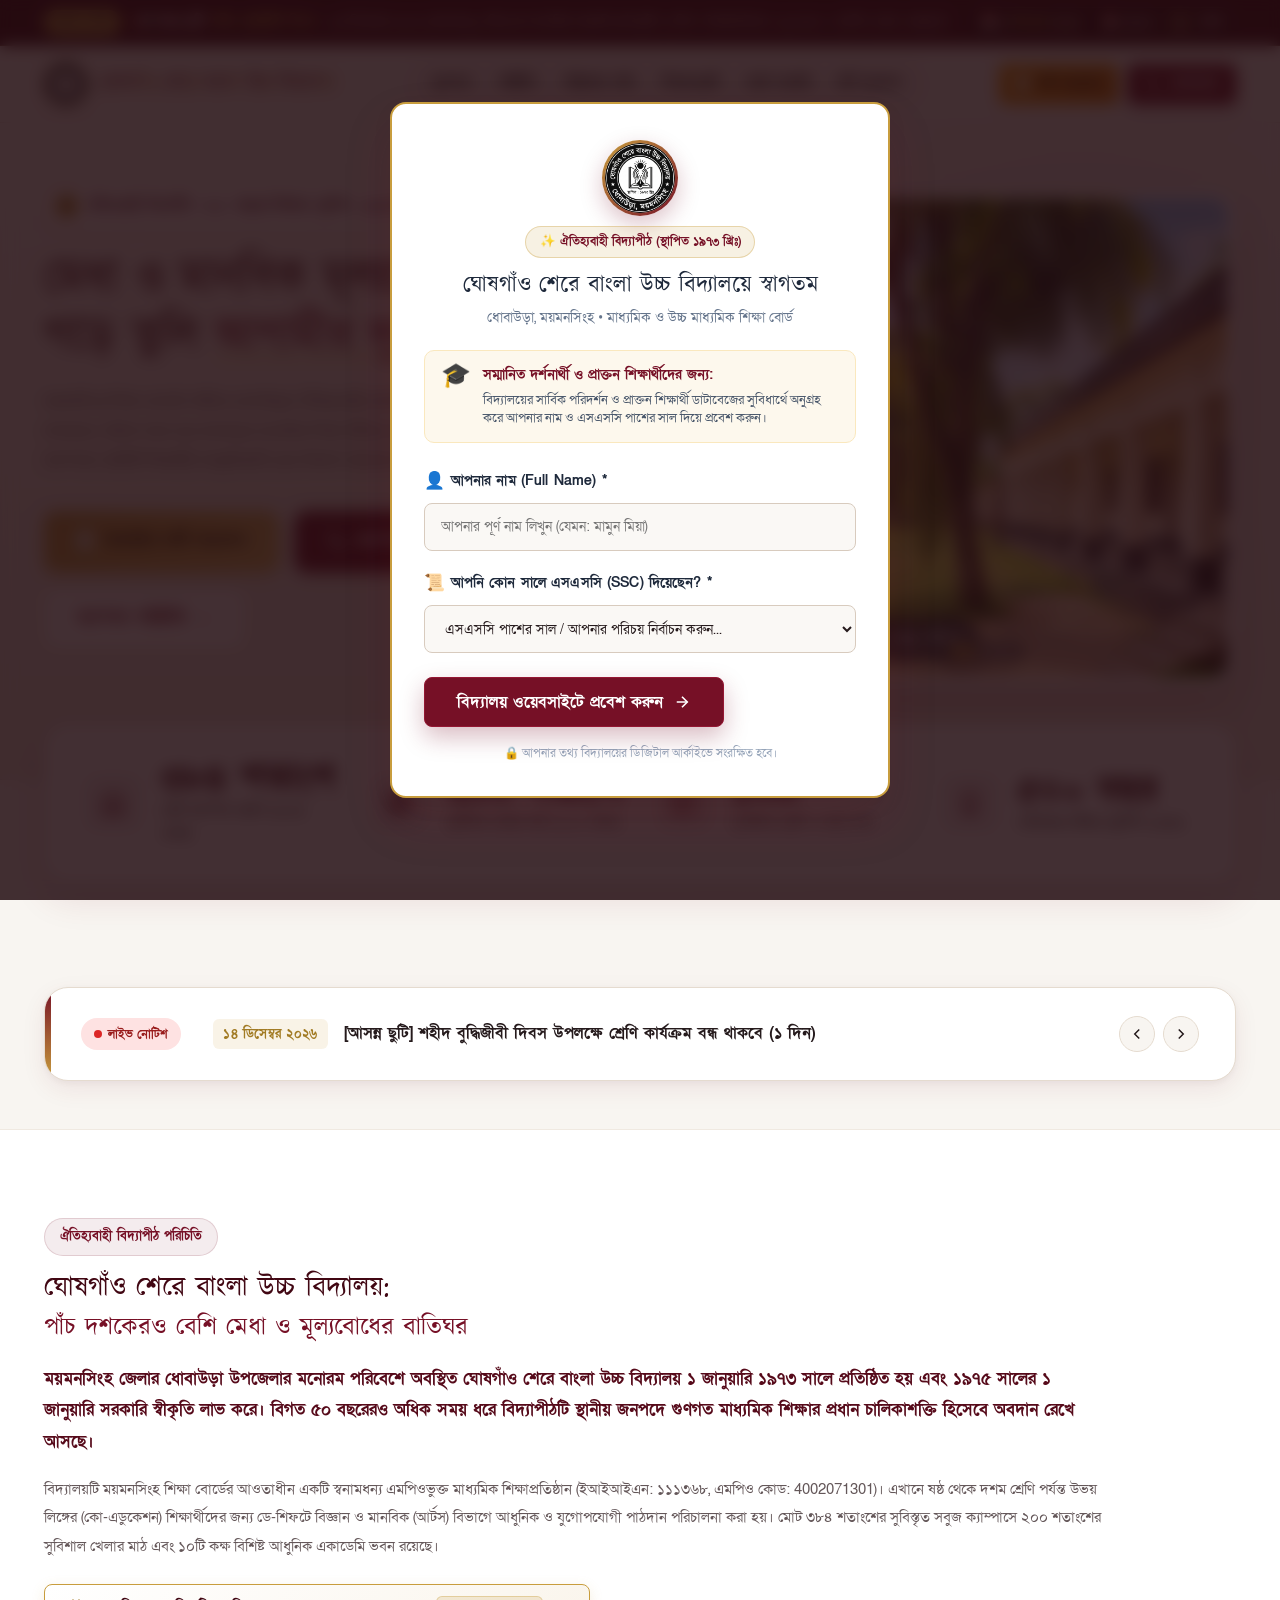
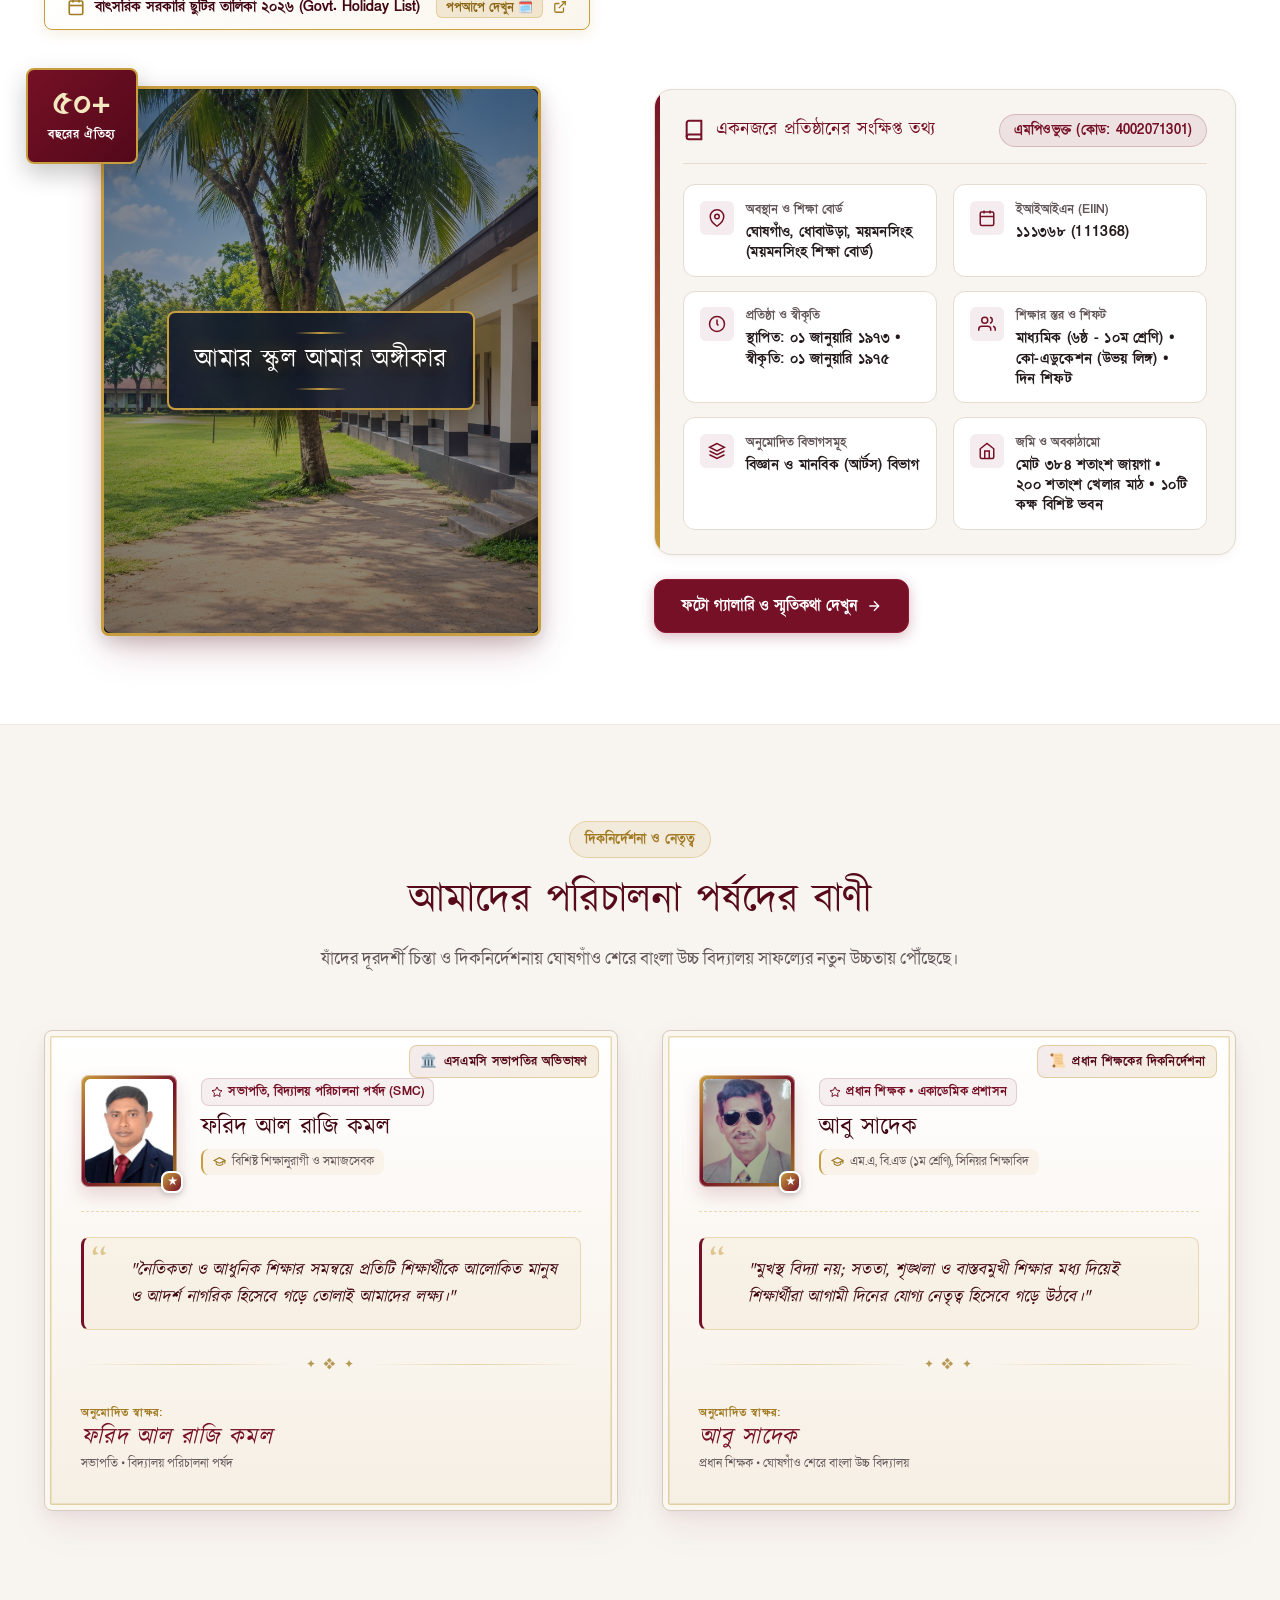
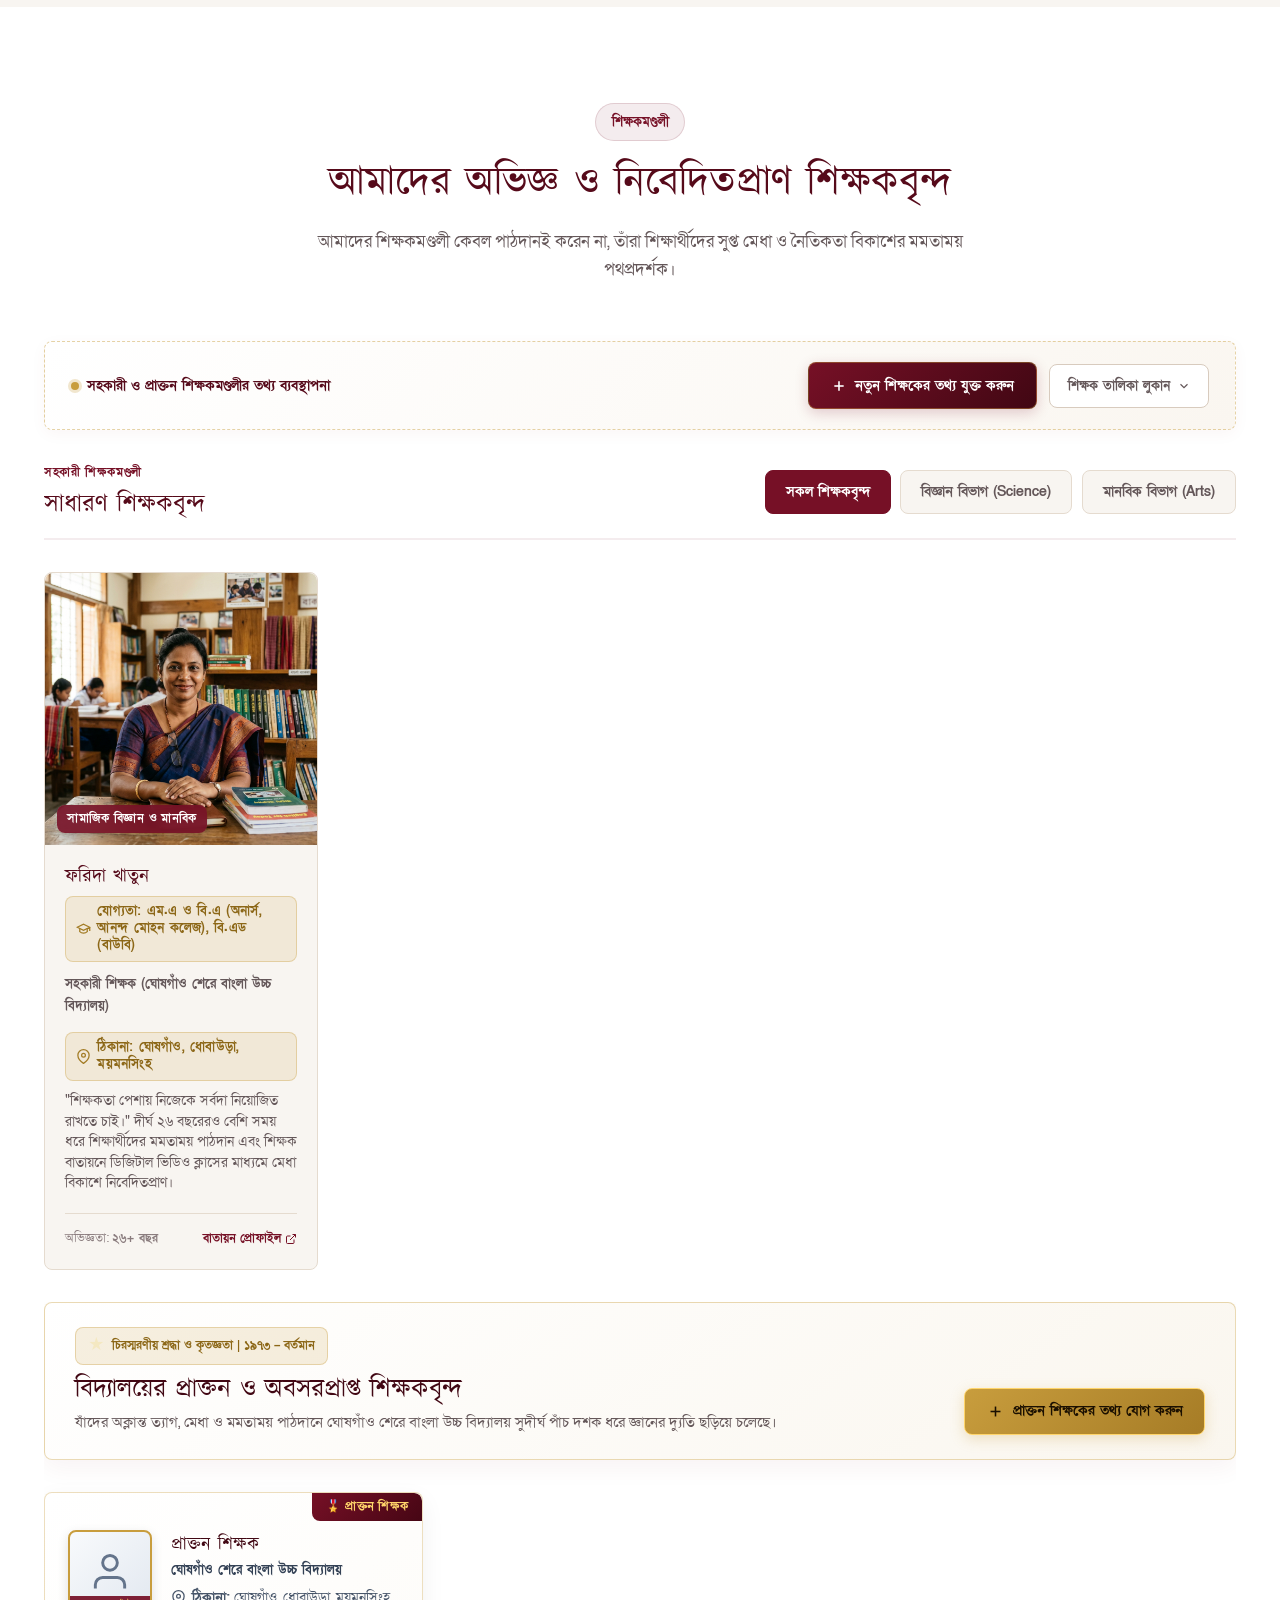
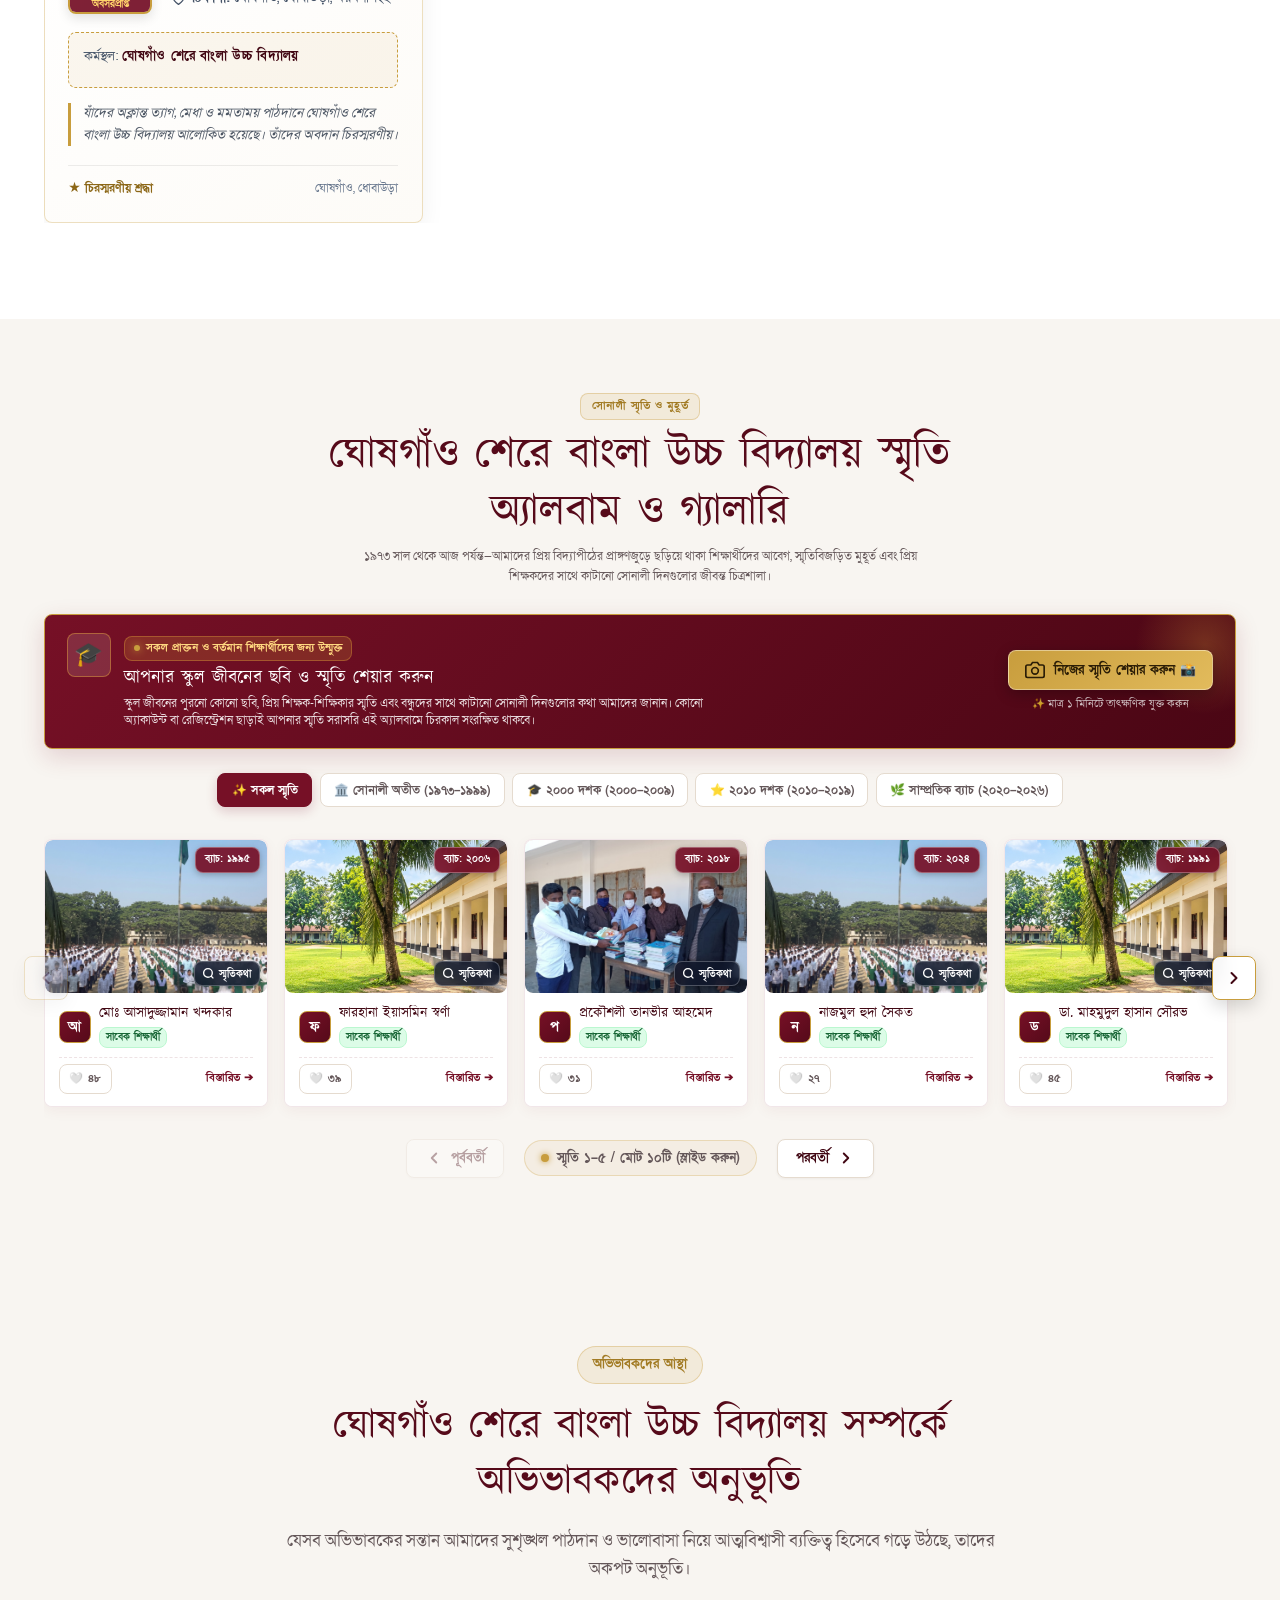
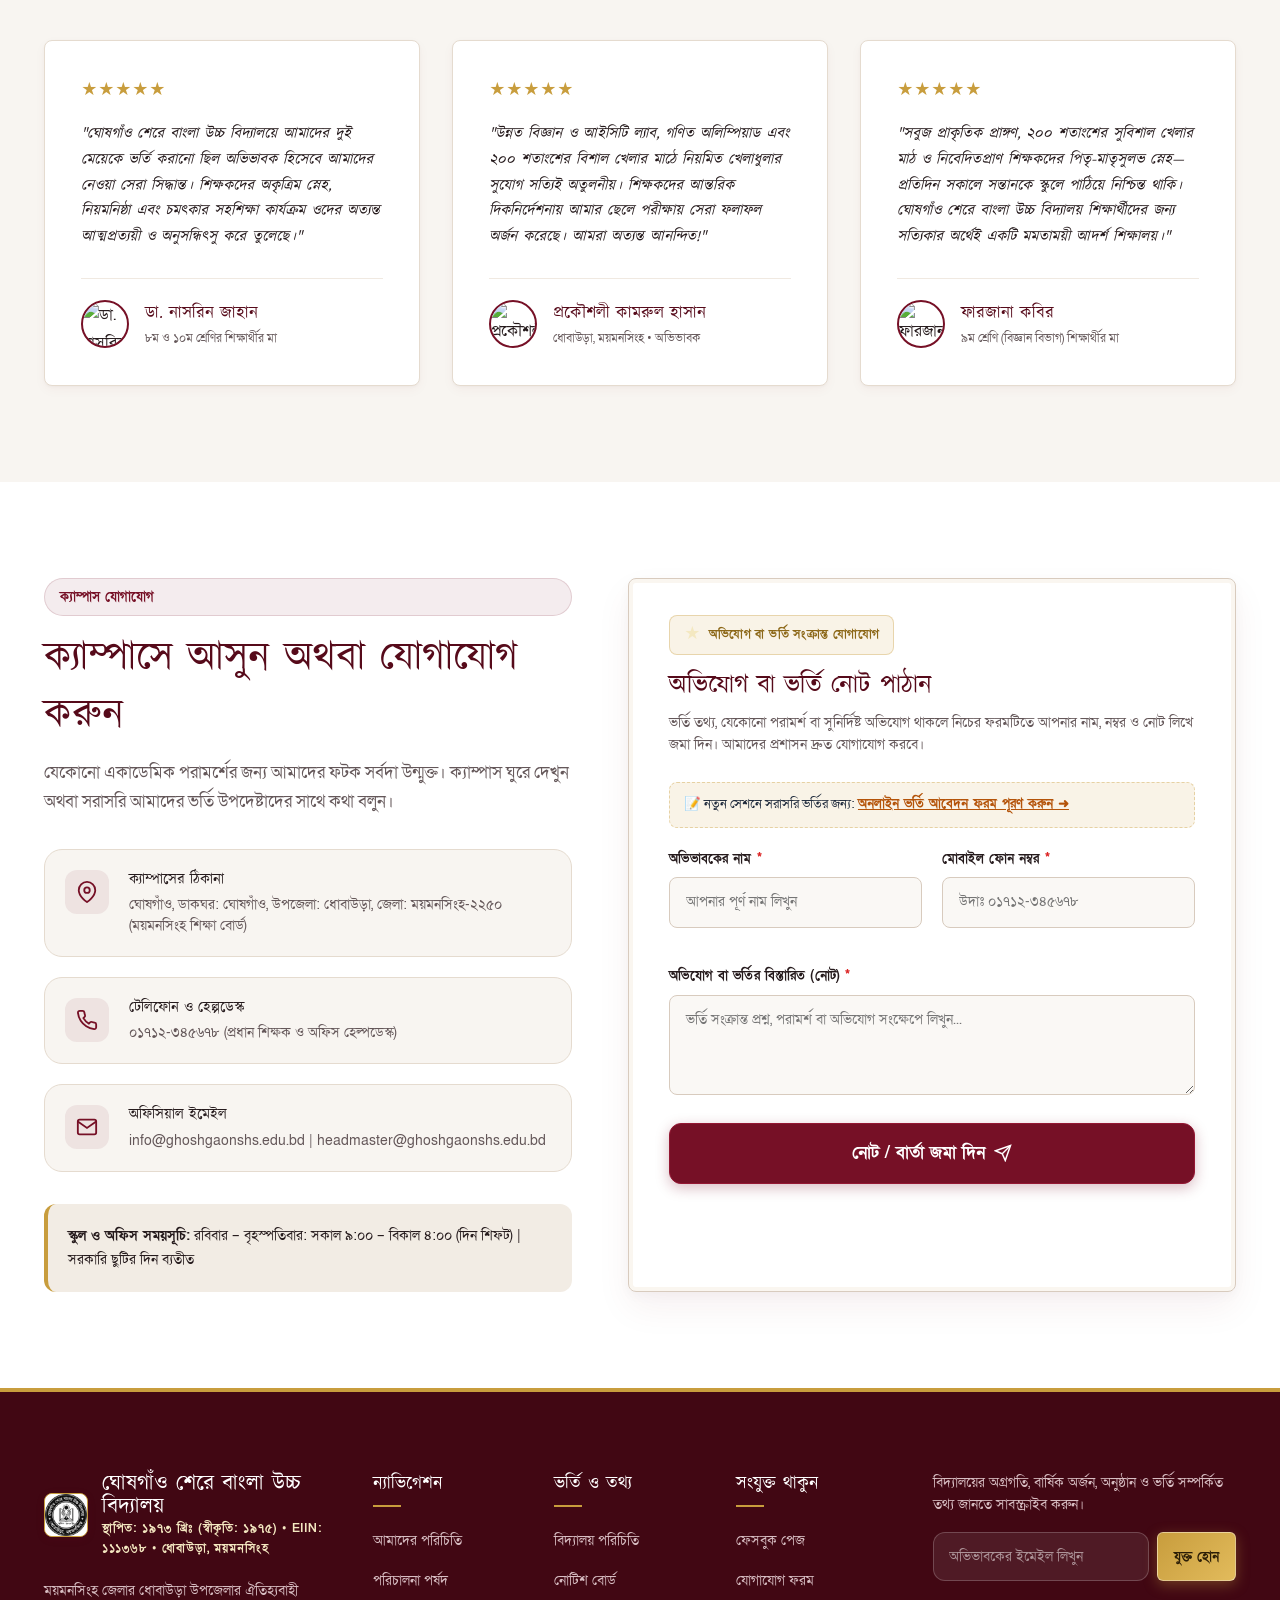
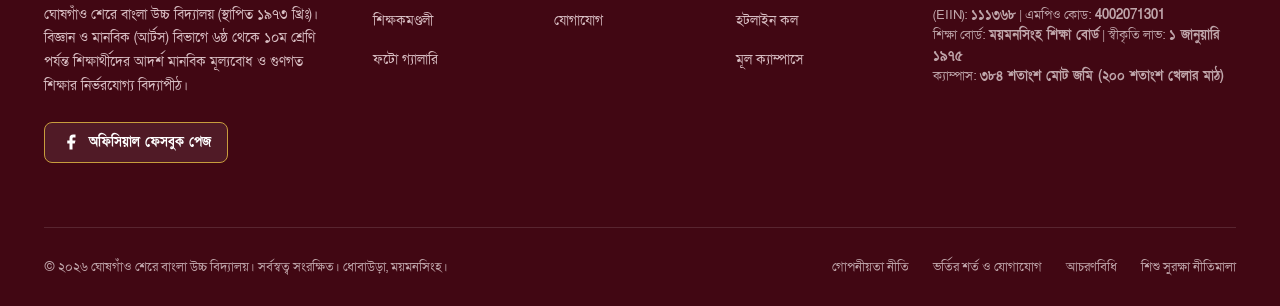
==== commit f2cf3411: "feat: real-time online admission applications and contact inquiries connected directly to admin dash" ====
--- a/index.html
+++ b/index.html
@@ -22,7 +22,7 @@
   <link href="https://fonts.maateen.me/kalpurush/font.css" rel="stylesheet">
 
   <!-- Main Design System Stylesheet -->
-  <link rel="stylesheet" href="styles.css?v=20261029_r8">
+  <link rel="stylesheet" href="styles.css?v=20261030_r2">
 
   <!-- Clean Light Mode Initialization -->
   <script>
@@ -183,6 +183,18 @@
               <span class="nav-arrow-mobile">›</span>
             </a>
           </div>
+          <div class="nav-item">
+            <a href="javascript:void(0)" class="nav-link" onclick="openAdmissionModal()">
+              <svg class="nav-icon" width="18" height="18" viewBox="0 0 24 24" fill="none" stroke="currentColor" stroke-width="2">
+                <path d="M14 2H6a2 2 0 0 0-2 2v16a2 2 0 0 0 2 2h12a2 2 0 0 0 2-2V8z"></path>
+                <polyline points="14 2 14 8 20 8"></polyline>
+                <line x1="16" y1="13" x2="8" y2="13"></line>
+                <line x1="16" y1="17" x2="8" y2="17"></line>
+              </svg>
+              <span>ভর্তি আবেদন</span>
+              <span class="nav-arrow-mobile">›</span>
+            </a>
+          </div>
         </div>
 
 
@@ -190,7 +202,9 @@
 
       <!-- Action Buttons (Theme Toggle & Contact) -->
       <div class="nav-actions">
-
+        <button type="button" class="btn btn-gold btn-sm btn-nav-admission" id="btn-open-admission-modal" onclick="openAdmissionModal()">
+          <span>📝 ভর্তি আবেদন</span>
+        </button>
 
         <a href="#contact" class="btn btn-primary btn-sm btn-nav-contact">
           <svg width="15" height="15" viewBox="0 0 24 24" fill="none" stroke="currentColor" stroke-width="2">
@@ -265,6 +279,9 @@
           </div>
 
           <div class="hero-actions">
+            <button type="button" class="btn btn-gold btn-lg" onclick="openAdmissionModal()">
+              <span>📝 অনলাইন ভর্তি আবেদন</span>
+            </button>
             <a href="#contact" class="btn btn-primary btn-lg">
               <svg width="18" height="18" viewBox="0 0 24 24" fill="none" stroke="currentColor" stroke-width="2">
                 <path
@@ -1401,6 +1418,9 @@
             <h3 data-i18n="inq_form_title">অভিযোগ বা ভর্তি নোট পাঠান</h3>
             <p data-i18n="inq_form_desc">ভর্তি তথ্য, যেকোনো পরামর্শ বা সুনির্দিষ্ট অভিযোগ থাকলে নিচের ফরমটিতে আপনার নাম,
               নম্বর ও নোট লিখে জমা দিন। আমাদের প্রশাসন দ্রুত যোগাযোগ করবে।</p>
+            <div style="background: rgba(200, 157, 61, 0.12); border: 1px dashed rgba(200, 157, 61, 0.4); border-radius: 8px; padding: 0.65rem 0.85rem; margin-bottom: 1.25rem; font-size: 0.84rem; color: #1e293b;">
+              <span>📝 নতুন সেশনে সরাসরি ভর্তির জন্য: <a href="javascript:void(0)" onclick="openAdmissionModal()" style="color: #b45309; font-weight: 700; text-decoration: underline;">অনলাইন ভর্তি আবেদন ফরম পূরণ করুন ➜</a></span>
+            </div>
 
             <form id="contact-inquiry-form">
               <div class="form-group-row">
@@ -1969,6 +1989,17 @@
           </svg>
           <span>স্মৃতিচারণ ও মেমোরিজ</span>
           <span class="dash-tab-badge" id="tab-badge-memories">০</span>
+        </button>
+
+        <button type="button" class="admin-dash-tab-btn" data-dash-tab="admissions" role="tab" aria-selected="false">
+          <svg width="16" height="16" viewBox="0 0 24 24" fill="none" stroke="currentColor" stroke-width="2">
+            <path d="M14 2H6a2 2 0 0 0-2 2v16a2 2 0 0 0 2 2h12a2 2 0 0 0 2-2V8z"></path>
+            <polyline points="14 2 14 8 20 8"></polyline>
+            <line x1="16" y1="13" x2="8" y2="13"></line>
+            <line x1="16" y1="17" x2="8" y2="17"></line>
+          </svg>
+          <span>ভর্তি ও বার্তা</span>
+          <span class="dash-tab-badge" id="tab-badge-admissions-modal">০</span>
         </button>
 
         <button type="button" class="admin-dash-tab-btn" data-dash-tab="cloud" role="tab" aria-selected="false">
@@ -2271,6 +2302,78 @@
             </div>
           </div>
         </div>
+
+        <!-- PANE 5: ADMISSIONS & CONTACT INQUIRIES -->
+        <div class="admin-dash-tab-pane" id="dash-pane-admissions" style="display: none; flex-direction: column; gap: 1.25rem;">
+          <div class="admin-dash-toolbar" style="display: flex; justify-content: space-between; align-items: center; flex-wrap: wrap; gap: 0.75rem;">
+            <div>
+              <h4 style="margin: 0; font-size: 1.05rem; color: #0f172a;">📝 নতুন শিক্ষার্থী ভর্তি আবেদন ও যোগাযোগ তালিকা</h4>
+              <p style="margin: 3px 0 0 0; font-size: 0.8rem; color: #64748b;">ওয়েবসাইট থেকে শিক্ষার্থী বা অভিভাবক ফর্ম জমা দিলে তাৎক্ষণিক এখানে এবং /admin ড্যাশবোর্ডে রিয়েল-টাইমে যুক্ত হয়।</p>
+            </div>
+            <a href="admin/index.html" target="_blank" class="btn btn-sm btn-gold" style="text-decoration: none;">
+              <span>পূর্ণাঙ্গ ERP অ্যাডমিন প্যানেল (/admin) ➜</span>
+            </a>
+          </div>
+
+          <!-- Section 1: Admissions -->
+          <div>
+            <div style="display: flex; justify-content: space-between; align-items: center; margin-bottom: 0.5rem;">
+              <strong style="color: #0f172a; font-size: 0.95rem;">🎓 নতুন অনলাইন ভর্তি আবেদনসমূহ (<span id="dash-admissions-count">০</span> টি)</strong>
+            </div>
+            <div class="admin-dash-table-wrapper">
+              <table class="admin-dash-table">
+                <thead>
+                  <tr>
+                    <th style="width: 50px; text-align: center;">#</th>
+                    <th>আবেদন আইডি</th>
+                    <th>শিক্ষার্থীর পূর্ণ নাম</th>
+                    <th>আবেদিত শ্রেণি</th>
+                    <th>অভিভাবকের নাম ও মোবাইল</th>
+                    <th>আবেদনের তারিখ</th>
+                    <th>স্ট্যাটাস</th>
+                  </tr>
+                </thead>
+                <tbody id="admin-dash-admissions-tbody">
+                  <!-- Dynamically populated via JavaScript -->
+                </tbody>
+              </table>
+              <div class="admin-dash-empty-state" id="admin-dash-admissions-empty" style="display: none;">
+                <div class="empty-icon-circle">📝</div>
+                <h4>এখনও কোনো ভর্তি আবেদন জমা পড়েনি</h4>
+                <p>শিক্ষার্থী ওয়েবসাইটে ভর্তি আবেদন ফরম পূরণ করলে তাৎক্ষণিক এখানে তালিকাভুক্ত হবে।</p>
+              </div>
+            </div>
+          </div>
+
+          <!-- Section 2: Contact Inquiries / Messages -->
+          <div>
+            <div style="display: flex; justify-content: space-between; align-items: center; margin-bottom: 0.5rem;">
+              <strong style="color: #0f172a; font-size: 0.95rem;">✉️ অভিভাবক ও দর্শনার্থী বার্তা / অভিযোগ (<span id="dash-messages-count">০</span> টি)</strong>
+            </div>
+            <div class="admin-dash-table-wrapper">
+              <table class="admin-dash-table">
+                <thead>
+                  <tr>
+                    <th style="width: 50px; text-align: center;">#</th>
+                    <th>তারিখ ও সময়</th>
+                    <th>প্রেরকের নাম</th>
+                    <th>মোবাইল নম্বর</th>
+                    <th>বিষয় ও বার্তা</th>
+                    <th>স্ট্যাটাস</th>
+                  </tr>
+                </thead>
+                <tbody id="admin-dash-messages-tbody">
+                  <!-- Dynamically populated via JavaScript -->
+                </tbody>
+              </table>
+              <div class="admin-dash-empty-state" id="admin-dash-messages-empty" style="display: none;">
+                <div class="empty-icon-circle">✉️</div>
+                <h4>এখনও কোনো বার্তা বা অভিযোগ জমা পড়েনি</h4>
+                <p>ওয়েবসাইটের যোগাযোগ ফরম থেকে নোট বা বার্তা পাঠালে এখানে দেখা যাবে।</p>
+              </div>
+            </div>
+          </div>
+        </div>
       </div>
 
       <!-- Modal Bottom Bar -->
@@ -2281,6 +2384,115 @@
         <div class="admin-dash-footer-actions">
           <button type="button" class="btn btn-secondary" id="btn-close-dashboard-bottom">ড্যাশবোর্ড বন্ধ করুন</button>
         </div>
+      </div>
+    </div>
+  </div>
+
+  <!-- ========================================================================
+       MODAL: ONLINE ADMISSION APPLICATION (অনলাইন শিক্ষার্থী ভর্তি আবেদন ফরম)
+       ======================================================================== -->
+  <div class="modal-overlay admission-modal-overlay" id="admission-modal-overlay" aria-hidden="true" role="dialog"
+    aria-labelledby="admission-modal-title">
+    <div class="modal-container admission-modal-container">
+      <button class="modal-close-btn" id="btn-close-admission-modal" aria-label="ভর্তি ফরম বন্ধ করুন" type="button"
+        onclick="closeAdmissionModal()" title="বন্ধ করুন (Esc)">
+        <svg width="20" height="20" viewBox="0 0 24 24" fill="none" stroke="currentColor" stroke-width="2.2">
+          <line x1="18" y1="6" x2="6" y2="18"></line>
+          <line x1="6" y1="6" x2="18" y2="18"></line>
+        </svg>
+      </button>
+
+      <div class="modal-header-content admission-modal-header">
+        <div class="admission-modal-badge">
+          <span>📝 শিক্ষাবর্ষ ২০২৬ • নতুন শিক্ষার্থী ভর্তি আবেদন</span>
+        </div>
+        <h3 id="admission-modal-title">ঘোষগাঁও শেরে বাংলা উচ্চ বিদ্যালয়ে ভর্তি আবেদন</h3>
+        <p>সঠিক তথ্য দিয়ে ফরমটি পূরণ করে জমা দিন। আবেদন নম্বরটি সংরক্ষণ করুন, প্রশাসন দ্রুত যোগাযোগ করবে।</p>
+      </div>
+
+      <div class="modal-body-content">
+        <form id="form-online-admission" class="admission-form">
+          <div class="form-group-row">
+            <div class="form-group">
+              <label class="form-label" for="adm-student-name">
+                <span class="label-badge-icon">👤</span> শিক্ষার্থীর পূর্ণ নাম <span class="req-star">*</span>
+              </label>
+              <input type="text" id="adm-student-name" class="form-input" placeholder="উদাঃ মোঃ তানভীর আহমেদ" required autocomplete="name">
+            </div>
+
+            <div class="form-group">
+              <label class="form-label" for="adm-desired-class">
+                <span class="label-badge-icon">🏛️</span> ভর্তি হতে ইচ্ছুক শ্রেণি <span class="req-star">*</span>
+              </label>
+              <select id="adm-desired-class" class="form-select" required>
+                <option value="" disabled selected>শ্রেণি নির্বাচন করুন...</option>
+                <option value="Class 6">ষষ্ঠ শ্রেণি (Class 6)</option>
+                <option value="Class 7">সপ্তম শ্রেণি (Class 7)</option>
+                <option value="Class 8">অষ্টম শ্রেণি (Class 8)</option>
+                <option value="Class 9 (Science)">নবম শ্রেণি (বিজ্ঞান বিভাগ)</option>
+                <option value="Class 9 (Arts)">নবম শ্রেণি (মানবিক বিভাগ)</option>
+                <option value="Class 10 (Science)">দশম শ্রেণি (বিজ্ঞান বিভাগ)</option>
+                <option value="Class 10 (Arts)">দশম শ্রেণি (মানবিক বিভাগ)</option>
+              </select>
+            </div>
+          </div>
+
+          <div class="form-group-row">
+            <div class="form-group">
+              <label class="form-label" for="adm-dob">
+                <span class="label-badge-icon">📅</span> জন্ম তারিখ <span class="req-star">*</span>
+              </label>
+              <input type="date" id="adm-dob" class="form-input" required>
+            </div>
+
+            <div class="form-group">
+              <label class="form-label" for="adm-guardian-name">
+                <span class="label-badge-icon">👨‍👩‍👧</span> পিতা / মাতা / অভিভাবকের নাম <span class="req-star">*</span>
+              </label>
+              <input type="text" id="adm-guardian-name" class="form-input" placeholder="উদাঃ মো. রফিকুল ইসলাম" required>
+            </div>
+          </div>
+
+          <div class="form-group-row">
+            <div class="form-group">
+              <label class="form-label" for="adm-guardian-phone">
+                <span class="label-badge-icon">📞</span> অভিভাবকের মোবাইল নম্বর <span class="req-star">*</span>
+              </label>
+              <input type="tel" id="adm-guardian-phone" class="form-input" placeholder="উদাঃ ০১৭১২-৩৪৫৬৭৮" required>
+            </div>
+
+            <div class="form-group">
+              <label class="form-label" for="adm-prev-school">
+                <span class="label-badge-icon">🏫</span> পূর্ববর্তী শিক্ষা প্রতিষ্ঠানের নাম
+              </label>
+              <input type="text" id="adm-prev-school" class="form-input" placeholder="উদাঃ ঘোষগাঁও সরকারি প্রাথমিক বিদ্যালয়">
+            </div>
+          </div>
+
+          <div class="form-group">
+            <label class="form-label" for="adm-address">
+              <span class="label-badge-icon">📍</span> বর্তমান ঠিকানা ও গ্রাম <span class="req-star">*</span>
+            </label>
+            <input type="text" id="adm-address" class="form-input" placeholder="গ্রাম: ঘোষগাঁও, ডাকঘর: ঘোষগাঁও, ধোবাউড়া, ময়মনসিংহ" required>
+          </div>
+
+          <div class="form-group">
+            <label class="form-label" for="adm-notes">
+              <span class="label-badge-icon">💬</span> অতিরিক্ত তথ্য বা আবেদন নোট (ঐচ্ছিক)
+            </label>
+            <textarea id="adm-notes" class="form-textarea" rows="2" placeholder="ভর্তি সংক্রান্ত কোনো বিশেষ তথ্য থাকলে লিখুন..."></textarea>
+          </div>
+
+          <div class="modal-btn-row" style="margin-top: 1.25rem;">
+            <button type="button" class="btn btn-secondary" onclick="closeAdmissionModal()">বাতিল</button>
+            <button type="submit" class="btn btn-gold btn-lg" id="btn-submit-admission" style="flex: 1;">
+              <svg width="18" height="18" viewBox="0 0 24 24" fill="none" stroke="currentColor" stroke-width="2.2">
+                <polyline points="20 6 9 17 4 12"></polyline>
+              </svg>
+              <span>ভর্তি আবেদন জমা দিন</span>
+            </button>
+          </div>
+        </form>
       </div>
     </div>
   </div>
@@ -2842,10 +3054,10 @@
   <script src="https://www.gstatic.com/firebasejs/10.12.0/firebase-firestore-compat.js"></script>
 
   <!-- Shared School Database Engine (Persistent CRUD & Settings) -->
-  <script src="admin/db.js?v=20261029_r8"></script>
+  <script src="admin/db.js?v=20261030_r2"></script>
 
   <!-- JavaScript Interactions -->
-  <script src="script.js?v=20261029_r8"></script>
+  <script src="script.js?v=20261030_r2"></script>
 </body>
 
 </html>
--- a/styles.css
+++ b/styles.css
@@ -1,10459 +1,10573 @@
-@import url('https://fonts.googleapis.com/css2?family=Anek+Bangla:wght@400;500;600;700;800&family=Hind+Siliguri:wght@400;500;600;700&family=Inter:wght@400;500;600;700;800&family=Noto+Sans+Bengali:wght@400;500;600;700;800&family=Noto+Serif+Bengali:wght@500;600;700;800&family=Tiro+Bangla:ital@0;1&display=swap');
-@import url('https://fonts.maateen.me/solaiman-lipi/font.css');
-@import url('https://fonts.maateen.me/kalpurush/font.css');
-
-/* ==========================================================================
-   OFFLINE-FIRST LOCAL & CDN HIGH DEFINITION BENGALI WEBFONTS
-   - SolaimanLipi: Legendary crystal-clear Bengali font with textbook-perfect open-loop '১'
-   - Kalpurush: Standard authoritative textbook Bengali font
-   ========================================================================== */
-@font-face {
-  font-family: 'SolaimanLipi';
-  font-style: normal;
-  font-weight: 400;
-  font-display: swap;
-  src: url('fonts/solaimanlipi.woff2') format('woff2'),
-    url('https://fonts.maateen.me/solaiman-lipi/solaimanlipi-normal-v1.0.woff2') format('woff2'),
-    local('SolaimanLipi');
-}
-
-@font-face {
-  font-family: 'SolaimanLipi';
-  font-style: normal;
-  font-weight: 600;
-  font-display: swap;
-  src: url('fonts/solaimanlipi-bold.woff2') format('woff2'),
-    url('https://fonts.maateen.me/solaiman-lipi/solaimanlipi-bold-v1.0.woff2') format('woff2'),
-    local('SolaimanLipi Bold'),
-    local('SolaimanLipi');
-}
-
-@font-face {
-  font-family: 'SolaimanLipi';
-  font-style: normal;
-  font-weight: 700;
-  font-display: swap;
-  src: url('fonts/solaimanlipi-bold.woff2') format('woff2'),
-    url('https://fonts.maateen.me/solaiman-lipi/solaimanlipi-bold-v1.0.woff2') format('woff2'),
-    local('SolaimanLipi Bold'),
-    local('SolaimanLipi');
-}
-
-@font-face {
-  font-family: 'SolaimanLipi';
-  font-style: normal;
-  font-weight: 800;
-  font-display: swap;
-  src: url('fonts/solaimanlipi-bold.woff2') format('woff2'),
-    url('https://fonts.maateen.me/solaiman-lipi/solaimanlipi-bold-v1.0.woff2') format('woff2'),
-    local('SolaimanLipi Bold'),
-    local('SolaimanLipi');
-}
-
-@font-face {
-  font-family: 'Kalpurush';
-  font-style: normal;
-  font-weight: 100 900;
-  font-display: swap;
-  src: url('fonts/kalpurush.woff2') format('woff2'),
-    url('https://fonts.maateen.me/kalpurush/Kalpurush-v0.258.woff2') format('woff2'),
-    local('Kalpurush');
-}
-
-/* ==========================================================================
-   CLASSIC PRESTIGE SCHOOL LANDING PAGE DESIGN SYSTEM
-   Brand Palette:
-   - Primary Crimson / Burgundy: #761026
-   - Background Cream / Off-White: #f8f5f1
-   ========================================================================== */
-
-:root {
-  /* User-Requested Palette */
-  --color-primary: #761026;
-  --color-primary-dark: #560a1a;
-  --color-primary-deep: #410713;
-  --color-primary-light: #941733;
-  --color-primary-soft: rgba(118, 16, 38, 0.08);
-  --color-primary-glow: rgba(118, 16, 38, 0.25);
-
-  --color-bg: #f8f5f1;
-  --color-bg-card: #ffffff;
-  --color-bg-card-alt: #f2ece4;
-  --color-bg-soft: #ede6dc;
-
-  /* Classic Warm Gold / Brass Accents */
-  --color-accent-gold: #c89d3d;
-  --color-accent-gold-dark: #a27b24;
-  --color-accent-gold-light: #f4e8c1;
-  --color-accent-gold-subtle: rgba(200, 157, 61, 0.12);
-
-  /* Typography Colors */
-  --color-text-main: #251a1c;
-  --color-text-muted: #645759;
-  --color-text-light: #8a7c7e;
-  --color-text-inverse: #ffffff;
-  --color-text-gold: #b38827;
-
-  /* Borders & Dividers */
-  --border-color: #e5dbcf;
-  --border-color-light: #f0e9e1;
-  --border-color-gold: rgba(200, 157, 61, 0.35);
-
-  /* Shadows */
-  --shadow-xs: 0 1px 3px rgba(37, 26, 28, 0.05);
-  --shadow-sm: 0 4px 12px rgba(118, 16, 38, 0.04), 0 1px 3px rgba(0, 0, 0, 0.03);
-  --shadow-md: 0 8px 24px rgba(118, 16, 38, 0.08), 0 2px 6px rgba(0, 0, 0, 0.04);
-  --shadow-lg: 0 16px 36px rgba(118, 16, 38, 0.11), 0 4px 12px rgba(0, 0, 0, 0.05);
-  --shadow-xl: 0 24px 48px rgba(118, 16, 38, 0.16), 0 8px 20px rgba(0, 0, 0, 0.06);
-
-  /* Radii */
-  --radius-sm: 6px;
-  --radius-md: 12px;
-  --radius-lg: 18px;
-  --radius-xl: 24px;
-  --radius-full: 9999px;
-
-  /* Typography - Elite Bengali & Ultra-Clear Digit Font System */
-  --font-serif: 'Kalpurush', 'SolaimanLipi', 'Tiro Bangla', 'Noto Serif Bengali', Georgia, serif;
-  --font-sans: 'SolaimanLipi', 'Kalpurush', 'Noto Sans Bengali', 'Inter', -apple-system, BlinkMacSystemFont, "Segoe UI", Roboto, sans-serif;
-  --font-display: 'SolaimanLipi', 'Kalpurush', 'Noto Sans Bengali', sans-serif;
-  --font-number: 'SolaimanLipi', 'Kalpurush', 'Noto Sans Bengali', 'Inter', -apple-system, BlinkMacSystemFont, sans-serif;
-  --font-mono: ui-monospace, SFMono-Regular, Menlo, Monaco, Consolas, monospace;
-
-  /* Transitions */
-  --transition-fast: 0.18s cubic-bezier(0.4, 0, 0.2, 1);
-  --transition-normal: 0.3s cubic-bezier(0.4, 0, 0.2, 1);
-  --transition-slow: 0.5s cubic-bezier(0.4, 0, 0.2, 1);
-
-  /* Max Widths */
-  --container-max: 1240px;
-  --container-wide: 1360px;
-}
-
-/* ==========================================================================
-   DARK THEME PALETTE - PRESTIGE MIDNIGHT WINE & RADIANT GOLD
-   ========================================================================== */
-[data-theme="dark"] {
-  /* Rich Velvet Crimson & Burgundy for Dark Mode */
-  --color-primary: #b82241;
-  --color-primary-dark: #8f122d;
-  --color-primary-deep: #25060f;
-  --color-primary-light: #d8385a;
-  --color-primary-soft: rgba(216, 56, 90, 0.16);
-  --color-primary-glow: rgba(216, 56, 90, 0.42);
-
-  /* Deep Luxury Midnight Obsidian / Warm Charcoal Backgrounds */
-  --color-bg: #110b0f;
-  --color-bg-card: #191217;
-  --color-bg-card-alt: #221820;
-  --color-bg-soft: #150e13;
-
-  /* Radiant Amber Gold Accents for Dark Mode */
-  --color-accent-gold: #e2b44f;
-  --color-accent-gold-dark: #c89d3d;
-  --color-accent-gold-light: #ffebaa;
-  --color-accent-gold-subtle: rgba(226, 180, 79, 0.18);
-
-  /* High Legibility Bengali Typography for Dark Mode */
-  --color-text-main: #f5edef;
-  --color-text-muted: #b5a4a7;
-  --color-text-light: #8e7c80;
-  --color-text-inverse: #110b0f;
-  --color-text-gold: #f5c767;
-
-  /* Borders & Dividers */
-  --border-color: rgba(255, 255, 255, 0.11);
-  --border-color-light: rgba(255, 255, 255, 0.06);
-  --border-color-gold: rgba(226, 180, 79, 0.38);
-
-  /* Shadows (Deeper in dark mode for layered elevations) */
-  --shadow-xs: 0 1px 3px rgba(0, 0, 0, 0.45);
-  --shadow-sm: 0 4px 14px rgba(0, 0, 0, 0.5);
-  --shadow-md: 0 8px 24px rgba(0, 0, 0, 0.65);
-  --shadow-lg: 0 16px 36px rgba(0, 0, 0, 0.75);
-  --shadow-xl: 0 24px 48px rgba(0, 0, 0, 0.85);
-
-  color-scheme: dark;
-}
-
-/* Base Reset & Box Sizing */
-*,
-*::before,
-*::after {
-  box-sizing: border-box;
-  margin: 0;
-  padding: 0;
-}
-
-html {
-  scroll-behavior: smooth;
-  scroll-padding-top: 80px;
-  font-size: 16px;
-  -webkit-font-smoothing: antialiased;
-  -moz-osx-font-smoothing: grayscale;
-  color-scheme: light;
-}
-
-section[id],
-header[id] {
-  scroll-margin-top: 80px;
-}
-
-body {
-  font-family: var(--font-sans);
-  background-color: var(--color-bg);
-  color: var(--color-text-main);
-  line-height: 1.72;
-  letter-spacing: normal;
-  overflow-x: hidden;
-  position: relative;
-  text-rendering: optimizeLegibility;
-}
-
-/* Subtle classic paper grain background texture */
-body::before {
-  content: "";
-  position: fixed;
-  inset: 0;
-  background-image: radial-gradient(circle at 10% 20%, rgba(118, 16, 38, 0.015) 0%, transparent 40%),
-    radial-gradient(circle at 90% 80%, rgba(200, 157, 61, 0.02) 0%, transparent 40%);
-  pointer-events: none;
-  z-index: -1;
-}
-
-img {
-  max-width: 100%;
-  height: auto;
-  display: block;
-}
-
-a {
-  color: inherit;
-  text-decoration: none;
-  transition: color var(--transition-fast);
-}
-
-button,
-input,
-select,
-textarea {
-  font: inherit;
-}
-
-button {
-  cursor: pointer;
-  border: none;
-  background: none;
-}
-
-ul,
-ol {
-  list-style: none;
-}
-
-/* Layout Utilities */
-.container {
-  width: 100%;
-  max-width: var(--container-max);
-  margin-inline: auto;
-  padding-inline: 1.5rem;
-}
-
-.container-wide {
-  width: 100%;
-  max-width: var(--container-wide);
-  margin-inline: auto;
-  padding-inline: 1.5rem;
-}
-
-/* Typography Helpers */
-h1,
-h2,
-h3,
-h4,
-h5,
-h6 {
-  font-family: var(--font-serif);
-  color: var(--color-text-main);
-  line-height: 1.38;
-  font-weight: 700;
-  letter-spacing: normal;
-}
-
-.section-tag {
-  display: inline-flex;
-  align-items: center;
-  gap: 0.5rem;
-  background-color: var(--color-primary-soft);
-  color: var(--color-primary);
-  font-size: 0.84rem;
-  font-weight: 700;
-  letter-spacing: normal;
-  padding: 0.4rem 0.95rem;
-  border-radius: var(--radius-full);
-  border: 1px solid rgba(118, 16, 38, 0.15);
-  margin-bottom: 0.875rem;
-}
-
-.section-tag.gold {
-  background-color: var(--color-accent-gold-subtle);
-  color: var(--color-accent-gold-dark);
-  border-color: var(--border-color-gold);
-}
-
-.section-header {
-  text-align: center;
-  max-width: 720px;
-  margin-inline: auto;
-  margin-bottom: 3.5rem;
-}
-
-.section-title {
-  font-size: clamp(2rem, 3.2vw, 2.75rem);
-  letter-spacing: -0.01em;
-  color: var(--color-primary-dark);
-  margin-bottom: 1rem;
-}
-
-.section-subtitle {
-  font-size: 1.0625rem;
-  color: var(--color-text-muted);
-  line-height: 1.7;
-}
-
-/* Buttons */
-.btn {
-  display: inline-flex;
-  align-items: center;
-  justify-content: center;
-  gap: 0.6rem;
-  font-weight: 600;
-  font-size: 0.9375rem;
-  padding: 0.8rem 1.6rem;
-  border-radius: var(--radius-md);
-  transition: all var(--transition-normal);
-  text-align: center;
-  white-space: nowrap;
-  position: relative;
-  overflow: hidden;
-}
-
-.btn-primary {
-  background-color: var(--color-primary);
-  color: var(--color-text-inverse);
-  box-shadow: 0 4px 14px rgba(118, 16, 38, 0.28);
-  border: 1px solid var(--color-primary-light);
-}
-
-.btn-primary:hover {
-  background-color: var(--color-primary-dark);
-  transform: translateY(-2px);
-  box-shadow: 0 6px 20px rgba(118, 16, 38, 0.38);
-}
-
-.btn-secondary {
-  background-color: #ffffff;
-  color: var(--color-primary);
-  border: 1.5px solid var(--border-color);
-  box-shadow: var(--shadow-xs);
-}
-
-.btn-secondary:hover {
-  border-color: var(--color-primary);
-  background-color: var(--color-primary-soft);
-  transform: translateY(-2px);
-  box-shadow: var(--shadow-sm);
-}
-
-.btn-gold {
-  background: linear-gradient(135deg, #c89d3d, #e2bb5c);
-  color: #2b1d06;
-  font-weight: 700;
-  box-shadow: 0 4px 14px rgba(200, 157, 61, 0.35);
-  border: 1px solid rgba(255, 255, 255, 0.4);
-}
-
-.btn-gold:hover {
-  background: linear-gradient(135deg, #b5892c, #d5a943);
-  transform: translateY(-2px);
-  box-shadow: 0 6px 20px rgba(200, 157, 61, 0.45);
-}
-
-.btn-ghost {
-  color: var(--color-primary);
-  padding: 0.6rem 1.2rem;
-}
-
-.btn-ghost:hover {
-  background-color: var(--color-primary-soft);
-}
-
-.btn-sm {
-  font-size: 0.8125rem;
-  padding: 0.5rem 1rem;
-  border-radius: var(--radius-sm);
-}
-
-.btn-lg {
-  font-size: 1.05rem;
-  padding: 0.95rem 2rem;
-}
-
-/* ==========================================================================
-   TOP BAR & NOTICE TICKER
-   ========================================================================== */
-.topbar {
-  background-color: var(--color-primary-deep);
-  color: #f7e6e9;
-  font-size: 0.8125rem;
-  border-bottom: 1px solid rgba(200, 157, 61, 0.25);
-  padding: 0.45rem 0;
-  position: relative;
-  z-index: 1001;
-}
-
-.topbar-content {
-  display: flex;
-  align-items: center;
-  justify-content: space-between;
-  gap: 1.25rem;
-}
-
-.topbar-marquee-area {
-  display: flex;
-  align-items: center;
-  gap: 0.85rem;
-  flex: 1;
-  min-width: 0;
-  overflow: hidden;
-}
-
-.ticker-badge-wrap {
-  flex-shrink: 0;
-}
-
-.ticker-badge {
-  background-color: var(--color-accent-gold);
-  color: #2b1d06;
-  font-size: 0.6875rem;
-  font-weight: 800;
-  text-transform: uppercase;
-  padding: 0.18rem 0.6rem;
-  border-radius: var(--radius-full);
-  letter-spacing: 0.05em;
-  display: inline-flex;
-  align-items: center;
-}
-
-.topbar-marquee-wrapper {
-  flex: 1;
-  overflow: hidden;
-  position: relative;
-  white-space: nowrap;
-}
-
-.topbar-marquee-track {
-  display: inline-flex;
-  align-items: center;
-  white-space: nowrap;
-  animation: topbarMarqueeScroll 28s linear infinite;
-  will-change: transform;
-}
-
-.topbar-marquee-wrapper:hover .topbar-marquee-track {
-  animation-play-state: paused;
-}
-
-.topbar-marquee-text {
-  display: inline-block;
-  padding-right: 3.5rem;
-  font-size: 0.8125rem;
-  font-weight: 500;
-  color: #f7e6e9;
-  letter-spacing: 0.02em;
-  flex-shrink: 0;
-}
-
-@keyframes topbarMarqueeScroll {
-  0% {
-    transform: translateX(0%);
-  }
-
-  100% {
-    transform: translateX(-50%);
-  }
-}
-
-.topbar-right {
-  display: flex;
-  align-items: center;
-  gap: 0.85rem;
-  flex-shrink: 0;
-}
-
-/* Live Real-Time Clock Widget (Time, Month, Sec, Year) - Clean Minimal & User-Friendly */
-.topbar-live-clock {
-  display: inline-flex;
-  align-items: center;
-  gap: 0.45rem;
-  background: rgba(0, 0, 0, 0.24);
-  border: 1px solid rgba(255, 255, 255, 0.14);
-  border-radius: var(--radius-full);
-  padding: 0.22rem 0.75rem;
-  font-size: 0.78rem;
-  color: #ffffff;
-  backdrop-filter: blur(8px);
-  -webkit-backdrop-filter: blur(8px);
-  box-shadow: 0 1px 4px rgba(0, 0, 0, 0.15);
-  user-select: none;
-  transition: border-color var(--transition-fast), background var(--transition-fast);
-}
-
-.topbar-live-clock:hover {
-  border-color: rgba(200, 157, 61, 0.45);
-  background: rgba(0, 0, 0, 0.32);
-}
-
-.clock-date-group,
-.clock-time-group {
-  display: inline-flex;
-  align-items: center;
-  gap: 0.22rem;
-}
-
-.clock-date-group {
-  color: #f7e6e9;
-  font-weight: 600;
-}
-
-.clock-month {
-  color: var(--color-accent-gold, #c89d3d);
-  font-weight: 700;
-}
-
-.clock-year {
-  color: #fce8bd;
-  font-weight: 600;
-}
-
-.clock-divider {
-  color: rgba(255, 255, 255, 0.22);
-  font-weight: 300;
-  margin: 0 0.15rem;
-}
-
-.clock-time-group {
-  font-weight: 700;
-  color: #ffffff;
-  font-variant-numeric: tabular-nums;
-}
-
-.clock-digits {
-  color: #ffffff;
-  letter-spacing: 0.02em;
-}
-
-.clock-colon {
-  color: var(--color-accent-gold);
-  margin: 0 1px;
-  opacity: 0.85;
-}
-
-/* Minimal Clean Seconds Badge - Stable, No Jumping */
-.clock-sec-badge {
-  display: inline-flex;
-  align-items: center;
-  justify-content: center;
-  min-width: 1.55rem;
-  height: 1.35rem;
-  padding: 0 0.32rem;
-  background: rgba(200, 157, 61, 0.14);
-  border: 1px solid rgba(200, 157, 61, 0.3);
-  border-radius: 4px;
-  color: #fce8bd;
-  font-size: 0.73rem;
-  font-weight: 700;
-  font-variant-numeric: tabular-nums;
-  line-height: 1;
-  box-sizing: border-box;
-  margin-left: 0.15rem;
-}
-
-.clock-ampm {
-  font-size: 0.68rem;
-  color: #ebd0d5;
-  font-weight: 600;
-  margin-left: 0.2rem;
-}
-
-
-
-/* ==========================================================================
-   NAVIGATION HEADER
-   ========================================================================== */
-.site-header {
-  position: sticky;
-  top: 0;
-  z-index: 1000;
-  background-color: rgba(248, 245, 241, 0.94);
-  backdrop-filter: blur(14px);
-  -webkit-backdrop-filter: blur(14px);
-  border-bottom: 1px solid var(--border-color);
-  transition: all var(--transition-normal);
-}
-
-.site-header.scrolled {
-  background-color: rgba(255, 255, 255, 0.98);
-  box-shadow: 0 4px 20px rgba(118, 16, 38, 0.06);
-  border-bottom-color: var(--border-color-light);
-}
-
-.nav-container {
-  display: flex;
-  align-items: center;
-  justify-content: space-between;
-  padding-block: 0.85rem;
-  gap: 1.5rem;
-}
-
-/* Brand / School Name in Main Header */
-.brand {
-  display: inline-flex;
-  align-items: center;
-  justify-content: center;
-  text-decoration: none;
-  white-space: nowrap;
-  padding: 0.25rem 0;
-  transition: transform var(--transition-fast);
-}
-
-.brand:hover {
-  transform: translateY(-1.5px);
-}
-
-/* Steady, Non-animated School Crest in Main Header (8px radius, Clean Gold Border) */
-.brand-crest,
-.brand-crest-animated {
-  width: 44px;
-  height: 44px;
-  border-radius: 8px !important;
-  overflow: hidden;
-  background: #ffffff;
-  display: flex;
-  align-items: center;
-  justify-content: center;
-  border: 1.5px solid var(--color-accent-gold);
-  flex-shrink: 0;
-  position: relative;
-  box-shadow: 0 2px 8px rgba(118, 16, 38, 0.12);
-  transition: transform var(--transition-fast), border-color var(--transition-fast), box-shadow var(--transition-fast);
-  animation: none !important;
-}
-
-.brand-crest .brand-logo-img,
-.brand-crest-animated .brand-logo-img {
-  width: 100%;
-  height: 100%;
-  object-fit: cover;
-  border-radius: 7px !important;
-  display: block;
-  animation: none !important;
-}
-
-.brand:hover .brand-crest,
-.brand:hover .brand-crest-animated {
-  transform: translateY(-1.5px);
-  border-color: var(--color-accent-gold-light);
-  box-shadow: 0 4px 14px rgba(118, 16, 38, 0.18), 0 0 10px rgba(200, 157, 61, 0.35);
-}
-
-/* ==========================================================================
-   HEADER BRAND TEXT & KINETIC WORD-BY-WORD MORPHING ANIMATION
-   ========================================================================== */
-.brand-name {
-  font-family: var(--font-serif);
-  font-size: 20px !important;
-  font-weight: 800;
-  line-height: 1.2;
-  letter-spacing: -0.01em;
-  white-space: nowrap;
-  display: inline-block;
-  color: var(--color-primary-deep);
-  position: relative;
-  transition: all var(--transition-fast);
-}
-
-.brand-morph-name {
-  display: inline-flex;
-  align-items: center;
-  justify-content: center;
-  font-size: 20px !important;
-  perspective: 700px;
-  min-height: 1.5em;
-  position: relative;
-  user-select: none;
-}
-
-.brand-words-track {
-  display: inline-flex;
-  align-items: center;
-  justify-content: center;
-  gap: 0.35rem;
-  white-space: nowrap;
-  transition: filter 0.4s ease;
-}
-
-.brand-word {
-  display: inline-block;
-  white-space: nowrap;
-  will-change: transform, opacity, filter;
-  color: var(--color-primary-deep);
-  position: relative;
-  transition: transform 0.45s cubic-bezier(0.16, 1, 0.3, 1),
-    opacity 0.45s cubic-bezier(0.16, 1, 0.3, 1),
-    filter 0.45s cubic-bezier(0.16, 1, 0.3, 1),
-    color 0.35s ease;
-}
-
-/* ==========================================================================
-   MORPH STYLE 1: KINETIC VERTICAL FLOAT & GOLDEN EMERGENCE
-   ========================================================================== */
-.morph-style-1 .brand-word.word-hidden {
-  opacity: 0;
-  transform: translateY(14px) scale(0.85);
-  filter: blur(4px);
-  pointer-events: none;
-}
-
-.morph-style-1 .brand-word.word-visible {
-  opacity: 1;
-  transform: translateY(0) scale(1);
-  filter: blur(0px);
-  color: var(--color-primary-deep);
-}
-
-/* Word Dissolve / Break Apart ("Benge jabe") */
-.morph-style-1.words-dissolving .brand-word {
-  opacity: 0;
-  transform: translateY(-14px) scale(1.08);
-  filter: blur(6px);
-  color: var(--color-accent-gold-dark);
-}
-
-/* ==========================================================================
-   MORPH STYLE 2: 3D PERSPECTIVE FLIP & CALLIGRAPHIC REVEAL
-   ========================================================================== */
-.morph-style-2 .brand-word.word-hidden {
-  opacity: 0;
-  transform: perspective(400px) rotateX(-80deg) translateY(-8px) scale(0.9);
-  filter: blur(3px);
-  pointer-events: none;
-}
-
-.morph-style-2 .brand-word.word-visible {
-  opacity: 1;
-  transform: perspective(400px) rotateX(0deg) translateY(0) scale(1);
-  filter: blur(0px);
-  color: var(--color-primary-deep);
-}
-
-/* Word Dissolve / Break Apart ("Benge jabe") */
-.morph-style-2.words-dissolving .brand-word {
-  opacity: 0;
-  transform: perspective(400px) rotateX(75deg) translateY(10px) scale(0.85);
-  filter: blur(5px);
-  color: var(--color-accent-gold);
-}
-
-/* ==========================================================================
-   MORPH STYLE 3: RADIANT ZOOM & GOLDEN EXPANSION
-   ========================================================================== */
-.morph-style-3 .brand-word.word-hidden {
-  opacity: 0;
-  transform: scale(0.72) translateY(6px);
-  filter: blur(5px);
-  pointer-events: none;
-}
-
-.morph-style-3 .brand-word.word-visible {
-  opacity: 1;
-  transform: scale(1) translateY(0);
-  filter: blur(0px);
-  color: var(--color-primary-deep);
-}
-
-/* Word Dissolve / Break Apart ("Benge jabe") */
-.morph-style-3.words-dissolving .brand-word {
-  opacity: 0;
-  transform: scale(1.18) translateY(-6px);
-  filter: blur(7px);
-  letter-spacing: 0.12em;
-  color: #c89d3d;
-}
-
-/* ==========================================================================
-   FULL NAME LOCKED STATE & RADIANT SHIMMER SWEEP
-   ========================================================================== */
-.full-name-locked .brand-words-track {
-  filter: drop-shadow(0 2px 8px rgba(200, 157, 61, 0.45));
-}
-
-.full-name-locked .brand-word {
-  background: linear-gradient(105deg,
-      #5c0d20 0%,
-      #7a122a 20%,
-      #c89d3d 42%,
-      #fff3cb 50%,
-      #c89d3d 58%,
-      #7a122a 80%,
-      #5c0d20 100%);
-  background-size: 260% 100%;
-  background-clip: text;
-  -webkit-background-clip: text;
-  -webkit-text-fill-color: transparent;
-  animation: headerTextShimmer 2.2s cubic-bezier(0.4, 0, 0.2, 1) 1;
-}
-
-@keyframes headerTextShimmer {
-  0% {
-    background-position: 160% 0;
-  }
-
-  100% {
-    background-position: -160% 0;
-  }
-}
-
-.brand:hover .brand-morph-name {
-  filter: drop-shadow(0 2px 10px rgba(200, 157, 61, 0.65));
-}
-
-.footer-brand-crest .brand-logo-img {
-  width: 100%;
-  height: 100%;
-  object-fit: contain;
-  border-radius: 8px !important;
-  display: block;
-  border: none !important;
-  outline: none !important;
-  box-shadow: none !important;
-}
-
-/* Nav Menu & Desktop Navigation */
-.nav-menu {
-  display: flex;
-  align-items: center;
-  gap: 0.25rem;
-}
-
-.nav-links-list {
-  display: flex;
-  align-items: center;
-  gap: 0.25rem;
-}
-
-.nav-item {
-  position: relative;
-}
-
-.nav-link {
-  font-size: 0.8875rem;
-  font-weight: 600;
-  color: var(--color-text-main);
-  padding: 0.48rem 0.8rem;
-  border-radius: var(--radius-full);
-  transition: all var(--transition-fast);
-  display: inline-flex;
-  align-items: center;
-  gap: 0.4rem;
-  white-space: nowrap;
-  position: relative;
-  text-decoration: none;
-}
-
-.nav-link:hover {
-  color: var(--color-primary);
-  background-color: var(--color-primary-soft);
-}
-
-.nav-link.active {
-  color: var(--color-primary);
-  background-color: var(--color-primary-soft);
-  font-weight: 700;
-}
-
-.nav-link.active::after {
-  content: '';
-  position: absolute;
-  bottom: 2px;
-  left: 50%;
-  transform: translateX(-50%);
-  width: 14px;
-  height: 2.5px;
-  background-color: var(--color-accent-gold);
-  border-radius: var(--radius-full);
-}
-
-/* Hide mobile-only elements on desktop */
-.mobile-drawer-header,
-.drawer-footer-actions,
-.nav-arrow-mobile,
-.mobile-nav-backdrop,
-.nav-icon {
-  display: none;
-}
-
-/* Nav Actions Container */
-.nav-actions {
-  display: flex;
-  align-items: center;
-  gap: 0.65rem;
-}
-
-/* Theme toggle removed per user request */
-.theme-toggle-btn,
-.drawer-theme-toggle-row {
-  display: none !important;
-}
-
-/* ==========================================================================
-   COMPREHENSIVE DARK THEME COMPONENT STYLES
-   ========================================================================== */
-[data-theme="dark"] body {
-  background-color: var(--color-bg);
-  color: var(--color-text-main);
-}
-
-[data-theme="dark"] body::before {
-  background-image: radial-gradient(circle at 10% 20%, rgba(184, 34, 65, 0.07) 0%, transparent 45%),
-    radial-gradient(circle at 90% 80%, rgba(226, 180, 79, 0.06) 0%, transparent 45%);
-}
-
-/* Header & Navigation */
-[data-theme="dark"] .topbar {
-  background-color: #0b0508;
-  border-bottom-color: rgba(226, 180, 79, 0.22);
-}
-
-[data-theme="dark"] .topbar-marquee-text {
-  color: #f7e6e9;
-}
-
-[data-theme="dark"] .site-header {
-  background-color: rgba(17, 11, 15, 0.94);
-  border-bottom-color: rgba(255, 255, 255, 0.09);
-}
-
-[data-theme="dark"] .site-header.scrolled {
-  background-color: rgba(22, 15, 20, 0.98);
-  box-shadow: 0 4px 22px rgba(0, 0, 0, 0.55);
-}
-
-[data-theme="dark"] .brand-word {
-  color: #f8eef0;
-}
-
-[data-theme="dark"] .ham-btn span {
-  background: #f8eef0;
-}
-
-[data-theme="dark"] .mobile-drawer-header {
-  background: #1b1218;
-  border-bottom-color: rgba(255, 255, 255, 0.09);
-}
-
-[data-theme="dark"] .drawer-title {
-  color: #ffffff;
-}
-
-[data-theme="dark"] .drawer-subtitle {
-  color: #ffdca3;
-}
-
-[data-theme="dark"] .drawer-close-btn {
-  background: rgba(255, 255, 255, 0.08);
-  color: #ffffff;
-}
-
-[data-theme="dark"] .nav-menu {
-  background-color: #150e13;
-}
-
-[data-theme="dark"] .nav-link {
-  color: #e8dcdf;
-}
-
-[data-theme="dark"] .nav-link:hover,
-[data-theme="dark"] .nav-link.active {
-  color: var(--color-accent-gold-light);
-  background-color: rgba(216, 56, 90, 0.18);
-}
-
-/* Buttons */
-[data-theme="dark"] .btn-secondary {
-  background-color: #1f171d;
-  color: #f5edef;
-  border-color: rgba(255, 255, 255, 0.15);
-}
-
-[data-theme="dark"] .btn-secondary:hover {
-  background-color: #2b1f28;
-  border-color: var(--color-accent-gold);
-  color: var(--color-accent-gold-light);
-}
-
-/* Hero Section */
-[data-theme="dark"] .hero {
-  background: linear-gradient(180deg, #110b0f 0%, #170f15 100%);
-  border-bottom-color: rgba(255, 255, 255, 0.08);
-}
-
-[data-theme="dark"] .hero-title {
-  color: #ffffff;
-}
-
-[data-theme="dark"] .hero-title .highlight::after {
-  background-color: rgba(226, 180, 79, 0.35);
-}
-
-[data-theme="dark"] .hero-badge {
-  background: #1c141a;
-  border-color: rgba(226, 180, 79, 0.38);
-  box-shadow: 0 4px 14px rgba(0, 0, 0, 0.45);
-}
-
-[data-theme="dark"] .hero-badge-text {
-  color: #ffdca3;
-}
-
-[data-theme="dark"] .hero-description {
-  color: #c4b5b8;
-}
-
-[data-theme="dark"] .hero-image-frame {
-  border-color: #241b22;
-  background-color: #241b22;
-  box-shadow: 0 20px 48px rgba(0, 0, 0, 0.7);
-}
-
-[data-theme="dark"] .hero-slider-arrow {
-  background: rgba(28, 20, 26, 0.88);
-  border-color: rgba(255, 255, 255, 0.15);
-  color: #ffffff;
-}
-
-[data-theme="dark"] .hero-slider-arrow:hover {
-  background: var(--color-primary);
-  border-color: var(--color-primary);
-}
-
-/* Stats Section */
-[data-theme="dark"] .stats-card-container {
-  background: #191217;
-  border-color: rgba(255, 255, 255, 0.1);
-  box-shadow: 0 16px 40px rgba(0, 0, 0, 0.6);
-}
-
-[data-theme="dark"] .stats-item:not(:last-child)::after {
-  background-color: rgba(255, 255, 255, 0.08);
-}
-
-[data-theme="dark"] .stats-number {
-  color: var(--color-accent-gold);
-}
-
-[data-theme="dark"] .stats-label {
-  color: #c4b5b8;
-}
-
-[data-theme="dark"] .stats-icon-box {
-  background-color: rgba(216, 56, 90, 0.18);
-  color: var(--color-accent-gold);
-  border-color: rgba(226, 180, 79, 0.25);
-}
-
-/* Notice Section */
-[data-theme="dark"] .notice-section {
-  background-color: var(--color-bg);
-}
-
-[data-theme="dark"] .notice-banner {
-  background: #191217;
-  border-color: rgba(255, 255, 255, 0.1);
-  box-shadow: 0 8px 26px rgba(0, 0, 0, 0.45);
-}
-
-[data-theme="dark"] .notice-title-link {
-  color: #f5edef;
-}
-
-[data-theme="dark"] .notice-title-link:hover {
-  color: var(--color-accent-gold-light);
-}
-
-[data-theme="dark"] .notice-btn-arrow {
-  background: #241a22;
-  border-color: rgba(255, 255, 255, 0.12);
-  color: #f5edef;
-}
-
-[data-theme="dark"] .notice-btn-arrow:hover {
-  background: var(--color-primary);
-  color: #ffffff;
-}
-
-/* About Section */
-[data-theme="dark"] .section-title {
-  color: #ffffff;
-}
-
-[data-theme="dark"] .section-subtitle {
-  color: #b5a4a7;
-}
-
-[data-theme="dark"] .about-lead {
-  color: #f0e4e7;
-}
-
-[data-theme="dark"] .about-body {
-  color: #b5a4a7;
-}
-
-[data-theme="dark"] .btn-holiday-trigger {
-  background: linear-gradient(135deg, #22161f 0%, #191016 100%);
-  border-color: rgba(226, 180, 79, 0.4);
-  color: #ffdca3;
-  box-shadow: 0 4px 16px rgba(0, 0, 0, 0.45);
-}
-
-[data-theme="dark"] .btn-holiday-trigger:hover {
-  background: linear-gradient(135deg, #2e1e2b 0%, #22161f 100%);
-  border-color: var(--color-accent-gold);
-}
-
-[data-theme="dark"] .school-facts-container {
-  background: #191217;
-  border-color: rgba(255, 255, 255, 0.1);
-  box-shadow: 0 8px 26px rgba(0, 0, 0, 0.45);
-}
-
-[data-theme="dark"] .school-facts-title {
-  color: #ffffff;
-}
-
-[data-theme="dark"] .fact-item {
-  background: #21171f;
-  border-color: rgba(255, 255, 255, 0.08);
-}
-
-[data-theme="dark"] .fact-value {
-  color: #f5edef;
-}
-
-[data-theme="dark"] .fact-label {
-  color: #aa989b;
-}
-
-[data-theme="dark"] .fact-icon-box {
-  background: rgba(226, 180, 79, 0.15);
-  color: var(--color-accent-gold);
-}
-
-/* Head Master & Faculty Showcase */
-[data-theme="dark"] .headmaster-showcase-card {
-  background: linear-gradient(145deg, #1d141b, #150e13);
-  border-color: rgba(226, 180, 79, 0.6);
-  box-shadow: 0 16px 38px rgba(0, 0, 0, 0.65);
-}
-
-[data-theme="dark"] .headmaster-name {
-  color: #ffffff;
-}
-
-[data-theme="dark"] .headmaster-quote-bubble {
-  background: #241922;
-  border-color: rgba(226, 180, 79, 0.3);
-  color: #e8dcdf;
-}
-
-[data-theme="dark"] .headmaster-stat-item {
-  background: #241922;
-  border-color: rgba(255, 255, 255, 0.08);
-}
-
-[data-theme="dark"] .faculty-status-bar {
-  background: #191217;
-  border-color: rgba(255, 255, 255, 0.1);
-}
-
-[data-theme="dark"] .faculty-status-pill {
-  color: #ffdca3;
-}
-
-[data-theme="dark"] .btn-toggle-hidden-roster {
-  background: #21171f;
-  color: #e8dcdf;
-  border-color: rgba(255, 255, 255, 0.12);
-}
-
-[data-theme="dark"] .teacher-card,
-[data-theme="dark"] .custom-teacher-card,
-[data-theme="dark"] .ex-teacher-card {
-  background: #191217;
-  border-color: rgba(255, 255, 255, 0.1);
-  box-shadow: 0 4px 16px rgba(0, 0, 0, 0.45);
-}
-
-[data-theme="dark"] .teacher-name,
-[data-theme="dark"] .custom-teacher-name,
-[data-theme="dark"] .ex-teacher-name {
-  color: #ffffff;
-}
-
-[data-theme="dark"] .teacher-designation,
-[data-theme="dark"] .custom-teacher-designation,
-[data-theme="dark"] .ex-teacher-designation {
-  color: #c4b5b8;
-}
-
-[data-theme="dark"] .ex-teacher-service-box {
-  background: rgba(226, 180, 79, 0.08);
-  border-color: rgba(226, 180, 79, 0.35);
-}
-
-[data-theme="dark"] .service-period {
-  color: var(--color-accent-gold-light);
-}
-
-[data-theme="dark"] .custom-faculty-section {
-  background: linear-gradient(135deg, #1c141a 0%, #150e13 100%);
-  border-color: rgba(226, 180, 79, 0.35);
-}
-
-/* Governing Body / Leadership */
-[data-theme="dark"] .leader-card {
-  background: #191217;
-  border-color: rgba(255, 255, 255, 0.1);
-  box-shadow: 0 16px 36px rgba(0, 0, 0, 0.55),
-    inset 0 0 0 5px #150e13,
-    inset 0 0 0 6.5px rgba(226, 180, 79, 0.4);
-}
-
-[data-theme="dark"] .leader-name {
-  color: #ffffff;
-}
-
-[data-theme="dark"] .leader-quote-box {
-  background: #21171f;
-  border-color: rgba(226, 180, 79, 0.25);
-  color: #ded4d6;
-}
-
-[data-theme="dark"] .leader-role-badge {
-  background: rgba(216, 56, 90, 0.15);
-  border-color: rgba(216, 56, 90, 0.3);
-  color: #ff8ca6;
-}
-
-[data-theme="dark"] .leader-qualification-badge {
-  background: rgba(226, 180, 79, 0.1);
-  border-left-color: var(--color-accent-gold);
-  color: #e8dcdf;
-}
-
-/* Curriculum Tabs */
-[data-theme="dark"] .tab-btn {
-  background: #1f171d;
-  color: #b5a4a7;
-  border-color: rgba(255, 255, 255, 0.1);
-}
-
-[data-theme="dark"] .tab-btn.active {
-  background: var(--color-primary);
-  color: #ffffff;
-  border-color: var(--color-primary-light);
-}
-
-[data-theme="dark"] .curriculum-card {
-  background: #191217;
-  border-color: rgba(255, 255, 255, 0.1);
-}
-
-/* Gallery & Alumni Memories */
-[data-theme="dark"] .memory-share-cta-banner {
-  background: linear-gradient(135deg, #251721 0%, #170e14 100%);
-  border-color: rgba(226, 180, 79, 0.45);
-}
-
-[data-theme="dark"] .memory-cta-title {
-  color: #ffffff;
-}
-
-[data-theme="dark"] .memory-cta-desc {
-  color: #d1c4c7;
-}
-
-[data-theme="dark"] .memory-filter-btn {
-  background: #20171e;
-  color: #d1c4c7;
-  border-color: rgba(255, 255, 255, 0.1);
-}
-
-[data-theme="dark"] .memory-filter-btn:hover {
-  background: #2c1f29;
-  color: #ffffff;
-}
-
-[data-theme="dark"] .memory-filter-btn.active {
-  background: linear-gradient(135deg, #c89d3d, #e2b44f);
-  color: #1a0f00;
-  font-weight: 700;
-}
-
-[data-theme="dark"] .memory-card {
-  background: #191217;
-  border-color: rgba(255, 255, 255, 0.1);
-}
-
-[data-theme="dark"] .memory-student-name {
-  color: #ffffff;
-}
-
-[data-theme="dark"] .memory-text {
-  color: #ded4d6;
-}
-
-[data-theme="dark"] .memory-nav-btn,
-[data-theme="dark"] .memory-slider-arrow {
-  background: #241922;
-  border-color: rgba(255, 255, 255, 0.15);
-  color: #ffffff;
-}
-
-/* Testimonials */
-[data-theme="dark"] .testimonial-card {
-  background: #191217;
-  border-color: rgba(255, 255, 255, 0.1);
-  box-shadow: 0 4px 16px rgba(0, 0, 0, 0.45);
-}
-
-[data-theme="dark"] .testimonial-text {
-  color: #ded4d6;
-}
-
-[data-theme="dark"] .author-name {
-  color: #ffffff;
-}
-
-[data-theme="dark"] .author-role {
-  color: #b5a4a7;
-}
-
-[data-theme="dark"] .testimonial-nav-btn {
-  background: #241922;
-  color: #ffffff;
-  border-color: rgba(255, 255, 255, 0.15);
-}
-
-/* Contact Section */
-[data-theme="dark"] .contact-card-item {
-  background: #191217;
-  border-color: rgba(255, 255, 255, 0.1);
-}
-
-[data-theme="dark"] .contact-item-title {
-  color: #ffffff;
-}
-
-[data-theme="dark"] .contact-item-detail {
-  color: #c4b5b8;
-}
-
-[data-theme="dark"] .contact-form-card {
-  background: #191217;
-  border-color: rgba(255, 255, 255, 0.1);
-  box-shadow: 0 8px 28px rgba(0, 0, 0, 0.55);
-}
-
-[data-theme="dark"] .form-label {
-  color: #e8dcdf;
-}
-
-[data-theme="dark"] .form-input,
-[data-theme="dark"] .form-select,
-[data-theme="dark"] .form-textarea {
-  background-color: #21171f;
-  border-color: rgba(255, 255, 255, 0.14);
-  color: #ffffff;
-}
-
-[data-theme="dark"] .form-input:focus,
-[data-theme="dark"] .form-select:focus,
-[data-theme="dark"] .form-textarea:focus {
-  border-color: var(--color-accent-gold);
-  box-shadow: 0 0 0 3px rgba(226, 180, 79, 0.25);
-}
-
-/* Modals (Holiday, Visitor, Admin) */
-[data-theme="dark"] .holiday-modal-content,
-[data-theme="dark"] .visitor-gateway-container,
-[data-theme="dark"] .admin-modal-content,
-[data-theme="dark"] .admin-dashboard-container {
-  background: #191217;
-  border-color: rgba(226, 180, 79, 0.45);
-  color: #f5edef;
-}
-
-[data-theme="dark"] .holiday-modal-header,
-[data-theme="dark"] .admin-modal-header,
-[data-theme="dark"] .admin-dash-header {
-  background: #20171e;
-  border-bottom-color: rgba(255, 255, 255, 0.08);
-}
-
-[data-theme="dark"] .holiday-modal-title,
-[data-theme="dark"] .admin-modal-title,
-[data-theme="dark"] .admin-dash-title {
-  color: #ffffff;
-}
-
-[data-theme="dark"] .holiday-table-sheet,
-[data-theme="dark"] .admin-dash-table-card {
-  background: #20171e;
-  border-color: rgba(255, 255, 255, 0.1);
-}
-
-[data-theme="dark"] .holiday-table th,
-[data-theme="dark"] .admin-dash-table th {
-  background: #291c26;
-  color: #ffdca3;
-  border-bottom-color: rgba(255, 255, 255, 0.1);
-}
-
-[data-theme="dark"] .holiday-table td,
-[data-theme="dark"] .admin-dash-table td {
-  border-bottom-color: rgba(255, 255, 255, 0.07);
-  color: #e8dcdf;
-}
-
-[data-theme="dark"] .holiday-table tr:hover,
-[data-theme="dark"] .admin-dash-table tr:hover {
-  background: rgba(226, 180, 79, 0.06);
-}
-
-[data-theme="dark"] .holiday-story-card {
-  background: #21171f;
-  border-color: rgba(255, 255, 255, 0.1);
-  color: #e8dcdf;
-}
-
-[data-theme="dark"] .story-card-header h4 {
-  color: #ffffff;
-}
-
-[data-theme="dark"] .story-card-body {
-  color: #d1c4c7;
-}
-
-[data-theme="dark"] .holiday-modal-footer,
-[data-theme="dark"] .admin-dash-footer {
-  background: #1c141a;
-  border-top-color: rgba(255, 255, 255, 0.08);
-}
-
-[data-theme="dark"] .admin-dash-kpi-card {
-  background: #21171f;
-  border-color: rgba(255, 255, 255, 0.1);
-}
-
-[data-theme="dark"] .kpi-num {
-  color: var(--color-accent-gold);
-}
-
-[data-theme="dark"] .admin-dash-search-input,
-[data-theme="dark"] .admin-dash-filter-select {
-  background-color: #21171f;
-  border-color: rgba(255, 255, 255, 0.15);
-  color: #ffffff;
-}
-
-/* Floating Utilities */
-[data-theme="dark"] .back-to-top {
-  background: #241922;
-  border-color: rgba(226, 180, 79, 0.4);
-  color: var(--color-accent-gold);
-  box-shadow: 0 4px 18px rgba(0, 0, 0, 0.55);
-}
-
-[data-theme="dark"] .toast-notice {
-  background: #241922;
-  border-color: rgba(226, 180, 79, 0.35);
-  color: #ffffff;
-  box-shadow: 0 10px 30px rgba(0, 0, 0, 0.6);
-}
-
-
-
-/* ==========================================================================
-   LANGUAGE SELECTOR DROPDOWN (BANGLA & ENGLISH ONLY)
-   ========================================================================== */
-.lang-selector-dropdown {
-  position: relative;
-  display: inline-block;
-}
-
-.lang-btn {
-  display: inline-flex;
-  align-items: center;
-  gap: 0.45rem;
-  padding: 0.45rem 0.85rem;
-  background-color: #ffffff;
-  border: 1.5px solid var(--border-color);
-  border-radius: var(--radius-full);
-  color: var(--color-text-main);
-  font-size: 0.8125rem;
-  font-weight: 600;
-  cursor: pointer;
-  transition: all var(--transition-fast);
-  box-shadow: var(--shadow-xs);
-  user-select: none;
-  font-family: inherit;
-}
-
-.lang-btn:hover,
-.lang-btn.open {
-  border-color: var(--color-primary);
-  color: var(--color-primary);
-  background-color: var(--color-primary-soft);
-}
-
-.lang-globe-icon {
-  color: var(--color-primary);
-  flex-shrink: 0;
-}
-
-.lang-current-flag {
-  font-size: 0.95rem;
-  line-height: 1;
-}
-
-.lang-current-label {
-  font-weight: 700;
-  color: var(--color-primary-dark);
-  font-size: 0.8125rem;
-}
-
-.lang-arrow {
-  color: var(--color-text-muted);
-  transition: transform var(--transition-fast);
-}
-
-.lang-btn.open .lang-arrow {
-  transform: rotate(180deg);
-}
-
-/* Dropdown Menu Box */
-.lang-dropdown-menu {
-  position: absolute;
-  top: calc(100% + 8px);
-  right: 0;
-  width: 170px;
-  background-color: #ffffff;
-  border: 1px solid var(--border-color);
-  border-radius: var(--radius-md);
-  box-shadow: 0 12px 32px rgba(118, 16, 38, 0.12), 0 2px 6px rgba(0, 0, 0, 0.04);
-  padding: 0.35rem;
-  z-index: 1050;
-  opacity: 0;
-  visibility: hidden;
-  transform: translateY(-8px) scale(0.96);
-  transition: all 0.2s cubic-bezier(0.16, 1, 0.3, 1);
-  display: flex;
-  flex-direction: column;
-  gap: 0.25rem;
-}
-
-.lang-dropdown-menu.show {
-  opacity: 1;
-  visibility: visible;
-  transform: translateY(0) scale(1);
-}
-
-.lang-option {
-  display: flex;
-  align-items: center;
-  gap: 0.65rem;
-  width: 100%;
-  padding: 0.55rem 0.75rem;
-  border-radius: var(--radius-sm);
-  background: transparent;
-  border: none;
-  cursor: pointer;
-  text-align: left;
-  transition: background-color var(--transition-fast);
-  color: var(--color-text-main);
-  font-family: inherit;
-  font-size: 0.875rem;
-  font-weight: 600;
-}
-
-.lang-option:hover {
-  background-color: var(--color-primary-soft);
-  color: var(--color-primary);
-}
-
-.lang-option.active {
-  background-color: rgba(118, 16, 38, 0.08);
-  color: var(--color-primary-dark);
-  font-weight: 700;
-}
-
-.lang-flag {
-  font-size: 1.15rem;
-  line-height: 1;
-  flex-shrink: 0;
-}
-
-.lang-meta {
-  display: flex;
-  align-items: baseline;
-  gap: 0.35rem;
-  flex: 1;
-}
-
-.lang-name {
-  font-size: 0.875rem;
-  font-weight: 600;
-}
-
-.lang-badge {
-  font-size: 0.6875rem;
-  color: var(--color-text-muted);
-  font-weight: 600;
-}
-
-.lang-check {
-  color: var(--color-primary);
-  opacity: 0;
-  transition: opacity var(--transition-fast);
-}
-
-.lang-option.active .lang-check {
-  opacity: 1;
-}
-
-/* ==========================================================================
-   CLASSIC SLEEK COMPACT HAMBURGER BUTTON MENU
-   ========================================================================== */
-.ham-btn {
-  display: none;
-  width: 32px;
-  height: 32px;
-  position: relative;
-  background: transparent;
-  border: none;
-  cursor: pointer;
-  padding: 0;
-  -webkit-tap-highlight-color: transparent;
-  flex-shrink: 0;
-  outline: none;
-}
-
-.ham-btn span {
-  display: block;
-  position: absolute;
-  height: 2px;
-  width: 20px;
-  background: var(--color-primary-deep);
-  border-radius: 2px;
-  left: 6px;
-  transition: all 0.25s cubic-bezier(0.16, 1, 0.3, 1);
-  pointer-events: none;
-}
-
-.ham-btn span:nth-child(1) {
-  top: 9px;
-}
-
-.ham-btn span:nth-child(2) {
-  top: 15px;
-}
-
-.ham-btn span:nth-child(3) {
-  top: 21px;
-}
-
-/* Open = Clean Classic X */
-.ham-btn.active span:nth-child(1),
-.ham-btn.is-active span:nth-child(1) {
-  top: 15px;
-  transform: rotate(45deg);
-}
-
-.ham-btn.active span:nth-child(2),
-.ham-btn.is-active span:nth-child(2) {
-  opacity: 0;
-  transform: scaleX(0);
-}
-
-.ham-btn.active span:nth-child(3),
-.ham-btn.is-active span:nth-child(3) {
-  top: 15px;
-  transform: rotate(-45deg);
-}
-
-/* ==========================================================================
-   BANGLA TYPOGRAPHY SYSTEM (PRIMARY DESIGN)
-   ========================================================================== */
-body,
-body.lang-bn {
-  font-family: var(--font-sans);
-  line-height: 1.72;
-}
-
-h1,
-h2,
-h3,
-h4,
-h5,
-h6,
-.brand-name,
-.brand-title,
-.drawer-title,
-.section-title,
-.hero-title,
-.leader-name,
-.leader-quote-box,
-.testimonial-text,
-.quote-content,
-.step-title,
-.service-title,
-.teacher-name,
-.gallery-item-title {
-  font-family: var(--font-serif);
-  font-weight: 700;
-  letter-spacing: normal;
-  line-height: 1.38;
-}
-
-.nav-link,
-.btn,
-.stats-label,
-.topbar,
-.section-tag,
-.service-tag,
-.service-category-badge,
-.hero-badge,
-.tab-btn,
-.faculty-btn,
-.gallery-filter-btn,
-.form-label,
-.form-input,
-.form-select,
-.form-textarea,
-.footer-link,
-.footer-col-title {
-  font-family: var(--font-sans);
-  letter-spacing: normal;
-}
-
-/* ==========================================================================
-   ULTRA-CLEAR NUMERIC & DIGIT TYPOGRAPHY SYSTEM
-   Ensures Bengali digits (১, ৯, ৭, ৪, ৫, ৩, ০) and English numbers (1974, 1, 9)
-   are crystal-clear, open-counter, and easily readable across all displays.
-   ========================================================================== */
-.stats-number,
-.stamp-years,
-.step-number,
-.school-facts-badge,
-.notice-date,
-.ticker-badge,
-.topbar-marquee-text,
-.fact-value,
-.stat-val,
-.headmaster-stat-item .stat-val,
-.teacher-credentials span,
-.teacher-card-footer span strong,
-.admission-step-badge,
-.contact-item-value,
-.meta-chip,
-.timeline-year,
-.quick-stat-val,
-.hero-badge-text,
-.school-facts-value {
-  font-family: var(--font-number) !important;
-  font-variant-numeric: tabular-nums lining-nums;
-  letter-spacing: 0.02em;
-  -webkit-font-smoothing: antialiased;
-  -moz-osx-font-smoothing: grayscale;
-  text-rendering: optimizeLegibility;
-}
-
-/* ==========================================================================
-   HERO SECTION
-   ========================================================================== */
-.hero {
-  position: relative;
-  padding-top: clamp(2.5rem, 5vw, 4.5rem);
-  padding-bottom: clamp(4rem, 7vw, 6.5rem);
-  background: linear-gradient(180deg, #f8f5f1 0%, #efe7dc 100%);
-  overflow: hidden;
-  border-bottom: 1px solid var(--border-color);
-}
-
-.hero-bg-embellishment {
-  position: absolute;
-  top: -150px;
-  right: -100px;
-  width: 600px;
-  height: 600px;
-  background: radial-gradient(circle, rgba(118, 16, 38, 0.06) 0%, transparent 70%);
-  border-radius: 50%;
-  pointer-events: none;
-}
-
-.hero-grid {
-  display: grid;
-  grid-template-columns: 1.15fr 0.95fr;
-  align-items: center;
-  gap: 3.5rem;
-}
-
-.hero-content {
-  position: relative;
-  z-index: 2;
-}
-
-.hero-badge {
-  display: inline-flex;
-  align-items: center;
-  gap: 0.6rem;
-  background: #ffffff;
-  padding: 0.4rem 1rem 0.4rem 0.6rem;
-  border-radius: var(--radius-full);
-  border: 1px solid var(--border-color-gold);
-  box-shadow: var(--shadow-sm);
-  margin-bottom: 1.5rem;
-}
-
-.hero-badge-icon {
-  width: 24px;
-  height: 24px;
-  border-radius: 50%;
-  background-color: var(--color-accent-gold);
-  color: #2b1d06;
-  display: flex;
-  align-items: center;
-  justify-content: center;
-  font-size: 0.75rem;
-}
-
-.hero-badge-text {
-  font-size: 0.84rem;
-  font-weight: 700;
-  color: var(--color-primary-dark);
-  letter-spacing: 0.02em;
-}
-
-.hero-title {
-  font-size: 48px;
-  line-height: 1.22;
-  color: var(--color-primary-deep);
-  margin-bottom: 1.35rem;
-  letter-spacing: -0.015em;
-}
-
-.hero-title .highlight {
-  color: var(--color-primary);
-  position: relative;
-  display: inline-block;
-}
-
-.hero-title .highlight::after {
-  content: "";
-  position: absolute;
-  left: 0;
-  bottom: 6px;
-  width: 100%;
-  height: 8px;
-  background-color: var(--color-accent-gold-light);
-  z-index: -1;
-  border-radius: 4px;
-}
-
-.hero-text-slider {
-  position: relative;
-  min-height: 275px;
-}
-
-.hero-text-slide {
-  display: none;
-  opacity: 0;
-  transform: translateY(12px);
-  transition: opacity 0.5s cubic-bezier(0.16, 1, 0.3, 1), transform 0.5s cubic-bezier(0.16, 1, 0.3, 1);
-}
-
-.hero-text-slide.active {
-  display: block;
-  opacity: 1;
-  transform: translateY(0);
-  animation: heroTextSlideIn 0.55s cubic-bezier(0.16, 1, 0.3, 1) forwards;
-}
-
-@keyframes heroTextSlideIn {
-  from {
-    opacity: 0;
-    transform: translateY(14px);
-  }
-
-  to {
-    opacity: 1;
-    transform: translateY(0);
-  }
-}
-
-.hero-description {
-  font-size: clamp(1.02rem, 1.15vw, 1.15rem);
-  color: var(--color-text-muted);
-  line-height: 1.78;
-  margin-bottom: 2.2rem;
-  max-width: 580px;
-}
-
-.hero-actions {
-  display: flex;
-  align-items: center;
-  gap: 1rem;
-  flex-wrap: wrap;
-  margin-bottom: 2.5rem;
-}
-
-.hero-features-list {
-  display: none !important;
-}
-
-.hero-feature-item {
-  display: flex;
-  align-items: center;
-  gap: 0.5rem;
-  font-size: 0.88rem;
-  font-weight: 600;
-  color: var(--color-text-main);
-}
-
-.hero-feature-item svg {
-  color: var(--color-accent-gold-dark);
-  flex-shrink: 0;
-}
-
-/* Hero Views: Desktop vs Mobile */
-.hero-desktop-only {
-  display: block;
-}
-
-.hero-mobile-showcase {
-  display: none;
-}
-
-/* Hero Media & Frame */
-.hero-media-wrapper {
-  position: relative;
-  z-index: 2;
-}
-
-.hero-image-frame {
-  position: relative;
-  border-radius: var(--radius-xl);
-  overflow: hidden;
-  box-shadow: var(--shadow-xl);
-  border: 8px solid #ffffff;
-  background-color: #ffffff;
-}
-
-.hero-slider-container {
-  position: relative;
-  overflow: hidden;
-}
-
-.hero-slides-track {
-  position: relative;
-  width: 100%;
-  height: 480px;
-}
-
-.hero-slide {
-  position: absolute;
-  inset: 0;
-  width: 100%;
-  height: 100%;
-  opacity: 0;
-  visibility: hidden;
-  transition: opacity 0.8s cubic-bezier(0.4, 0, 0.2, 1), transform 1.2s cubic-bezier(0.4, 0, 0.2, 1);
-  transform: scale(1.04);
-  pointer-events: none;
-}
-
-.hero-slide.active {
-  opacity: 1;
-  visibility: visible;
-  transform: scale(1);
-  pointer-events: auto;
-}
-
-.hero-image {
-  width: 100%;
-  height: 480px;
-  object-fit: cover;
-  object-position: center 35%;
-  display: block;
-}
-
-.hero-image.hero-image-books {
-  object-position: 8% 25% !important;
-}
-
-.hero-image.hero-image-assembly {
-  object-position: center 25% !important;
-}
-
-/* Image Slide Caption Pill */
-.hero-slide-caption-pill {
-  position: absolute;
-  bottom: 18px;
-  left: 18px;
-  display: inline-flex;
-  align-items: center;
-  gap: 0.5rem;
-  background: rgba(15, 23, 42, 0.72);
-  backdrop-filter: blur(8px);
-  -webkit-backdrop-filter: blur(8px);
-  color: #ffffff;
-  padding: 0.45rem 0.95rem;
-  border-radius: var(--radius-full);
-  font-size: 0.8125rem;
-  font-weight: 600;
-  border: 1px solid rgba(255, 255, 255, 0.22);
-  box-shadow: 0 4px 15px rgba(0, 0, 0, 0.25);
-  z-index: 4;
-}
-
-.hero-slide-caption-pill .caption-icon {
-  font-size: 0.95rem;
-}
-
-/* Desktop Slider Navigation Arrows */
-.hero-slider-arrow {
-  position: absolute;
-  top: 50%;
-  transform: translateY(-50%);
-  width: 44px;
-  height: 44px;
-  border-radius: 50%;
-  background: rgba(255, 255, 255, 0.9);
-  backdrop-filter: blur(8px);
-  -webkit-backdrop-filter: blur(8px);
-  border: 1.5px solid rgba(255, 255, 255, 0.95);
-  color: var(--color-primary-dark);
-  display: flex;
-  align-items: center;
-  justify-content: center;
-  cursor: pointer;
-  z-index: 5;
-  box-shadow: 0 4px 16px rgba(0, 0, 0, 0.18);
-  transition: all var(--transition-fast);
-  opacity: 0;
-  pointer-events: none;
-}
-
-.hero-slider-container:hover .hero-slider-arrow {
-  opacity: 1;
-  pointer-events: auto;
-}
-
-.hero-slider-arrow:hover {
-  background: var(--color-primary);
-  color: #ffffff;
-  border-color: var(--color-primary);
-  transform: translateY(-50%) scale(1.1);
-  box-shadow: 0 6px 20px rgba(118, 16, 38, 0.35);
-}
-
-.hero-slider-arrow.prev {
-  left: 14px;
-}
-
-.hero-slider-arrow.next {
-  right: 14px;
-}
-
-/* Desktop Slider Indicator Dots */
-.hero-slider-dots {
-  position: absolute;
-  bottom: 16px;
-  left: 50%;
-  transform: translateX(-50%);
-  display: flex;
-  align-items: center;
-  gap: 8px;
-  z-index: 5;
-  padding: 6px 14px;
-  background: rgba(15, 23, 42, 0.45);
-  backdrop-filter: blur(8px);
-  -webkit-backdrop-filter: blur(8px);
-  border-radius: var(--radius-full);
-  border: 1px solid rgba(255, 255, 255, 0.25);
-  box-shadow: 0 4px 14px rgba(0, 0, 0, 0.25);
-}
-
-.slider-dot {
-  width: 9px;
-  height: 9px;
-  border-radius: 50%;
-  background: rgba(255, 255, 255, 0.5);
-  border: none;
-  padding: 0;
-  cursor: pointer;
-  transition: all 0.35s cubic-bezier(0.4, 0, 0.2, 1);
-}
-
-.slider-dot:hover {
-  background: rgba(255, 255, 255, 0.9);
-  transform: scale(1.2);
-}
-
-.slider-dot.active {
-  width: 26px;
-  border-radius: 12px;
-  background: var(--color-accent-gold);
-  box-shadow: 0 0 10px rgba(230, 169, 58, 0.7);
-}
-
-
-/* ==========================================================================
-   STATS COUNTER BAR
-   ========================================================================== */
-.stats-section {
-  position: relative;
-  margin-top: -3.5rem;
-  z-index: 10;
-  padding-bottom: 2rem;
-}
-
-.stats-card-container {
-  background: #ffffff;
-  border-radius: var(--radius-xl);
-  box-shadow: var(--shadow-lg);
-  border: 1.5px solid var(--border-color);
-  padding: 2.2rem 2.5rem;
-  display: grid;
-  grid-template-columns: repeat(4, 1fr);
-  gap: 2rem;
-  position: relative;
-}
-
-.stats-item {
-  display: flex;
-  align-items: center;
-  gap: 1.25rem;
-  position: relative;
-}
-
-.stats-item:not(:last-child)::after {
-  content: "";
-  position: absolute;
-  right: 0;
-  top: 15%;
-  height: 70%;
-  width: 1px;
-  background-color: var(--border-color);
-}
-
-.stats-icon-box {
-  width: 56px;
-  height: 56px;
-  border-radius: var(--radius-md);
-  background-color: var(--color-primary-soft);
-  color: var(--color-primary);
-  display: flex;
-  align-items: center;
-  justify-content: center;
-  flex-shrink: 0;
-  border: 1px solid rgba(118, 16, 38, 0.12);
-  transition: transform var(--transition-normal);
-}
-
-.stats-item:hover .stats-icon-box {
-  background-color: var(--color-primary);
-  color: #ffffff;
-  transform: scale(1.06);
-}
-
-.stats-number {
-  font-family: var(--font-number) !important;
-  font-size: 2.25rem;
-  font-weight: 700;
-  color: var(--color-primary-deep);
-  line-height: 1;
-  margin-bottom: 0.25rem;
-  font-variant-numeric: tabular-nums lining-nums;
-  letter-spacing: 0.02em;
-}
-
-.stats-label {
-  font-size: 0.85rem;
-  font-weight: 600;
-  color: var(--color-text-muted);
-}
-
-/* ==========================================================================
-   NOTICE BOARD & ANNOUNCEMENT CAROUSEL
-   ========================================================================== */
-.notice-section {
-  padding-block: 4.5rem 3rem;
-  background-color: var(--color-bg);
-}
-
-.notice-banner {
-  background: #ffffff;
-  border-radius: var(--radius-xl);
-  border: 1.5px solid var(--border-color);
-  box-shadow: var(--shadow-md);
-  padding: 1.75rem 2.25rem;
-  display: flex;
-  align-items: center;
-  justify-content: space-between;
-  gap: 2rem;
-  position: relative;
-  overflow: hidden;
-}
-
-.notice-banner::before {
-  content: "";
-  position: absolute;
-  left: 0;
-  top: 0;
-  bottom: 0;
-  width: 6px;
-  background: linear-gradient(180deg, var(--color-primary), var(--color-accent-gold));
-}
-
-.notice-header-inline {
-  display: flex;
-  align-items: center;
-  gap: 1rem;
-  flex-shrink: 0;
-}
-
-.notice-badge-pulse {
-  background-color: #fee2e2;
-  color: #991b1b;
-  font-size: 0.75rem;
-  font-weight: 700;
-  padding: 0.35rem 0.8rem;
-  border-radius: var(--radius-full);
-  display: inline-flex;
-  align-items: center;
-  gap: 0.4rem;
-  text-transform: uppercase;
-}
-
-.notice-pulse-dot {
-  width: 8px;
-  height: 8px;
-  border-radius: 50%;
-  background-color: #dc2626;
-  box-shadow: 0 0 0 0 rgba(220, 38, 38, 0.7);
-  animation: pulseDot 2s infinite;
-}
-
-@keyframes pulseDot {
-  0% {
-    box-shadow: 0 0 0 0 rgba(220, 38, 38, 0.7);
-  }
-
-  70% {
-    box-shadow: 0 0 0 8px rgba(220, 38, 38, 0);
-  }
-
-  100% {
-    box-shadow: 0 0 0 0 rgba(220, 38, 38, 0);
-  }
-}
-
-.notice-active-item {
-  flex: 1;
-  display: flex;
-  align-items: center;
-  gap: 1rem;
-}
-
-.notice-date {
-  font-size: 0.8125rem;
-  font-weight: 700;
-  color: var(--color-accent-gold-dark);
-  background-color: var(--color-accent-gold-subtle);
-  padding: 0.25rem 0.65rem;
-  border-radius: var(--radius-sm);
-  white-space: nowrap;
-}
-
-.notice-title-link {
-  font-size: 1rem;
-  font-weight: 600;
-  color: var(--color-text-main);
-  transition: color var(--transition-fast);
-}
-
-.notice-title-link:hover {
-  color: var(--color-primary);
-  text-decoration: underline;
-}
-
-.notice-controls {
-  display: flex;
-  align-items: center;
-  gap: 0.5rem;
-  flex-shrink: 0;
-}
-
-.notice-btn-arrow {
-  width: 36px;
-  height: 36px;
-  border-radius: 50%;
-  border: 1px solid var(--border-color);
-  background: var(--color-bg);
-  color: var(--color-text-main);
-  display: flex;
-  align-items: center;
-  justify-content: center;
-  transition: all var(--transition-fast);
-}
-
-.notice-btn-arrow:hover {
-  background: var(--color-primary);
-  color: #ffffff;
-  border-color: var(--color-primary);
-}
-
-/* ==========================================================================
-   ABOUT US SECTION (HERITAGE, MISSION, VISION)
-   ========================================================================== */
-.about-section {
-  padding-block: 5.5rem;
-  background-color: #ffffff;
-  border-top: 1px solid var(--border-color-light);
-  border-bottom: 1px solid var(--border-color-light);
-}
-
-/* Dedicated About Section Header - Distinct Lines on Desktop */
-.about-section-header {
-  margin-bottom: 3.5rem;
-  width: 100%;
-}
-
-.about-section-header .section-tag {
-  display: inline-block;
-  margin-bottom: 0.85rem;
-}
-
-.about-section-header .about-main-title {
-  font-family: var(--font-serif);
-  font-size: clamp(1.25rem, 2.2vw, 1.85rem);
-  font-weight: 800;
-  color: var(--color-primary-deep);
-  line-height: 1.35;
-  margin-bottom: 1.15rem;
-}
-
-.about-section-header .title-line-1 {
-  display: block;
-  margin-bottom: 0.25rem;
-}
-
-.about-section-header .title-line-2 {
-  display: block;
-  color: var(--color-primary);
-  font-size: 0.88em;
-  font-weight: 700;
-}
-
-.about-section-header .about-lead {
-  font-size: 1.08rem;
-  color: var(--color-primary-dark);
-  font-weight: 600;
-  line-height: 1.8;
-  margin-bottom: 1.15rem;
-  display: block;
-  max-width: 1050px;
-}
-
-.about-section-header .about-body {
-  font-size: 0.96rem;
-  color: var(--color-text-muted);
-  line-height: 1.85;
-  margin-bottom: 0;
-  display: block;
-  max-width: 1080px;
-}
-
-/* ==========================================================================
-   YEARLY HOLIDAY GOV. LIST MODAL POPUP (বাৎসরিক সরকারি ছুটির তালিকা পপআপ)
-   ========================================================================== */
-.holiday-option-row {
-  margin-top: 1.5rem;
-  margin-bottom: 0.75rem;
-  display: flex;
-  align-items: center;
-  flex-wrap: wrap;
-  gap: 0.75rem;
-}
-
-.btn-holiday-trigger {
-  display: inline-flex;
-  align-items: center;
-  gap: 0.65rem;
-  padding: 0.65rem 1.35rem;
-  background: linear-gradient(135deg, #ffffff 0%, #faf5ec 100%);
-  color: var(--color-primary-deep, #520919);
-  border: 1.5px solid var(--color-accent-gold, #c89d3d);
-  border-radius: 8px !important;
-  font-family: var(--font-sans);
-  font-size: 0.9rem;
-  font-weight: 700;
-  cursor: pointer;
-  box-shadow: 0 4px 14px rgba(200, 157, 61, 0.16);
-  transition: all 0.25s cubic-bezier(0.2, 0.8, 0.2, 1);
-  position: relative;
-  line-height: 1.4;
-}
-
-.btn-holiday-trigger:hover {
-  background: linear-gradient(135deg, #faf3e5 0%, #f4e8cf 100%);
-  border-color: #b88a2c;
-  transform: translateY(-2px);
-  box-shadow: 0 6px 18px rgba(200, 157, 61, 0.28);
-}
-
-.btn-holiday-trigger:active {
-  transform: translateY(0);
-}
-
-.holiday-trigger-icon {
-  display: flex;
-  align-items: center;
-  justify-content: center;
-  color: var(--color-accent-gold-dark, #9e7924);
-}
-
-.holiday-trigger-badge {
-  background: rgba(200, 157, 61, 0.18);
-  color: #8c6717;
-  font-size: 0.74rem;
-  font-weight: 700;
-  padding: 2px 9px;
-  border-radius: 6px !important;
-  border: 1px solid rgba(200, 157, 61, 0.35);
-  margin-left: 0.35rem;
-  transition: all 0.25s ease;
-}
-
-.btn-holiday-trigger:hover .holiday-trigger-badge {
-  background: var(--color-accent-gold);
-  color: #1f1402;
-  border-color: var(--color-accent-gold);
-}
-
-.holiday-trigger-arrow {
-  display: flex;
-  align-items: center;
-  color: var(--color-accent-gold-dark, #9e7924);
-  transition: transform 0.2s ease;
-}
-
-.btn-holiday-trigger:hover .holiday-trigger-arrow {
-  transform: translateX(3px);
-}
-
-/* Modal Popup Overlay */
-.holiday-modal-overlay {
-  position: fixed;
-  inset: 0;
-  background-color: rgba(18, 5, 10, 0.78);
-  backdrop-filter: blur(8px);
-  -webkit-backdrop-filter: blur(8px);
-  z-index: 99999;
-  display: flex;
-  align-items: center;
-  justify-content: center;
-  padding: 1.25rem;
-  opacity: 0;
-  visibility: hidden;
-  transition: opacity 0.3s cubic-bezier(0.16, 1, 0.3, 1), visibility 0.3s cubic-bezier(0.16, 1, 0.3, 1);
-}
-
-.holiday-modal-overlay.active {
-  opacity: 1;
-  visibility: visible;
-}
-
-/* Modal Container */
-.holiday-modal-container {
-  background: #ffffff;
-  border-radius: 8px !important;
-  border: 2px solid rgba(200, 157, 61, 0.45);
-  box-shadow: 0 25px 60px rgba(0, 0, 0, 0.45), 0 0 0 1px rgba(255, 255, 255, 0.1);
-  max-width: 1040px;
-  width: 100%;
-  max-height: 90vh;
-  display: flex;
-  flex-direction: column;
-  overflow: hidden;
-  position: relative;
-  transform: scale(0.95) translateY(20px);
-  transition: transform 0.3s cubic-bezier(0.16, 1, 0.3, 1);
-}
-
-.holiday-modal-overlay.active .holiday-modal-container {
-  transform: scale(1) translateY(0);
-}
-
-/* Modal Cross (X) Close Button */
-.holiday-modal-close-btn {
-  position: absolute;
-  top: 1.15rem;
-  right: 1.15rem;
-  width: 38px;
-  height: 38px;
-  border-radius: 8px !important;
-  background: #ffffff;
-  border: 1.5px solid rgba(200, 157, 61, 0.4);
-  color: var(--color-primary-deep, #520919);
-  display: flex;
-  align-items: center;
-  justify-content: center;
-  z-index: 15;
-  cursor: pointer;
-  box-shadow: 0 2px 8px rgba(0, 0, 0, 0.08);
-  transition: all 0.22s cubic-bezier(0.2, 0.8, 0.2, 1);
-}
-
-.holiday-modal-close-btn:hover {
-  background: var(--color-primary, #761026);
-  color: #ffffff;
-  border-color: var(--color-primary, #761026);
-  transform: rotate(90deg) scale(1.05);
-}
-
-/* Modal Header */
-.holiday-modal-header {
-  padding: 1.5rem 1.85rem 1.25rem;
-  background: linear-gradient(135deg, #fdfbf7 0%, #faf3e5 100%);
-  border-bottom: 1.5px solid rgba(200, 157, 61, 0.25);
-  position: relative;
-  flex-shrink: 0;
-  padding-right: 4.5rem;
-}
-
-.holiday-box-badge {
-  display: inline-flex;
-  align-items: center;
-  gap: 0.45rem;
-  background: rgba(200, 157, 61, 0.16);
-  color: #8c6717;
-  font-size: 0.78rem;
-  font-weight: 700;
-  padding: 0.25rem 0.75rem;
-  border-radius: 8px !important;
-  border: 1px solid rgba(200, 157, 61, 0.35);
-  margin-bottom: 0.5rem;
-}
-
-.holiday-modal-heading-row {
-  display: flex;
-  align-items: flex-start;
-  justify-content: space-between;
-  gap: 1.25rem;
-  flex-wrap: wrap;
-}
-
-.holiday-modal-title {
-  font-family: var(--font-serif);
-  font-size: 1.45rem;
-  font-weight: 800;
-  color: var(--color-primary-deep, #520919);
-  margin: 0 0 0.35rem 0;
-  line-height: 1.3;
-}
-
-.holiday-modal-subtitle {
-  font-size: 0.88rem;
-  color: var(--color-text-muted);
-  margin: 0;
-  line-height: 1.45;
-}
-
-.holiday-download-btn {
-  display: inline-flex;
-  align-items: center;
-  gap: 0.5rem;
-  padding: 0.5rem 1.05rem;
-  background: linear-gradient(135deg, var(--color-primary-deep, #520919), var(--color-primary, #761026));
-  border: 1px solid var(--color-accent-gold, #c89d3d);
-  border-radius: 8px !important;
-  color: #ffffff;
-  font-size: 0.82rem;
-  font-weight: 700;
-  cursor: pointer;
-  transition: all var(--transition-fast);
-  white-space: nowrap;
-  box-shadow: 0 2px 6px rgba(122, 28, 44, 0.2);
-}
-
-.holiday-download-btn:hover {
-  background: linear-gradient(135deg, var(--color-accent-gold, #c89d3d), #b88628);
-  color: #2b1d06;
-  border-color: #9c6c18;
-  transform: translateY(-1px);
-  box-shadow: 0 4px 12px rgba(200, 157, 61, 0.35);
-}
-
-.holiday-download-btn:active {
-  transform: translateY(0);
-}
-
-.holiday-download-btn.is-downloading {
-  pointer-events: none;
-  opacity: 0.85;
-}
-
-.holiday-download-spinner {
-  width: 14px;
-  height: 14px;
-  border: 2px solid rgba(255, 255, 255, 0.35);
-  border-top-color: #ffffff;
-  border-radius: 50%;
-  animation: holidaySpinnerRot 0.8s linear infinite;
-  display: inline-block;
-}
-
-@keyframes holidaySpinnerRot {
-  0% {
-    transform: rotate(0deg);
-  }
-  100% {
-    transform: rotate(360deg);
-  }
-}
-
-/* PDF Download Fullscreen Progress Overlay & Sheet */
-.pdf-download-overlay {
-  position: fixed;
-  inset: 0;
-  z-index: 999999;
-  background: rgba(15, 23, 42, 0.82);
-  backdrop-filter: blur(6px);
-  -webkit-backdrop-filter: blur(6px);
-  display: flex;
-  flex-direction: column;
-  align-items: center;
-  overflow-y: auto;
-  overflow-x: auto;
-  padding: 24px 16px;
-  animation: pdfOverlayFadeIn 0.25s ease-out;
-}
-
-@keyframes pdfOverlayFadeIn {
-  from {
-    opacity: 0;
-  }
-  to {
-    opacity: 1;
-  }
-}
-
-.pdf-download-card {
-  background: #ffffff;
-  border: 1.5px solid rgba(200, 157, 61, 0.45);
-  border-radius: 12px !important;
-  box-shadow: 0 20px 45px rgba(0, 0, 0, 0.35), 0 0 20px rgba(200, 157, 61, 0.2);
-  padding: 1.25rem 2rem;
-  text-align: center;
-  max-width: 480px;
-  width: 100%;
-  margin-bottom: 1.5rem;
-  display: flex;
-  flex-direction: column;
-  align-items: center;
-  gap: 0.5rem;
-}
-
-.pdf-progress-spinner-ring {
-  width: 38px;
-  height: 38px;
-  border: 3.5px solid rgba(118, 16, 38, 0.18);
-  border-top-color: var(--color-primary, #761026);
-  border-right-color: var(--color-accent-gold, #c89d3d);
-  border-radius: 50%;
-  animation: holidaySpinnerRot 0.75s linear infinite;
-  margin-bottom: 0.25rem;
-}
-
-.pdf-download-status {
-  font-family: var(--font-serif);
-  font-size: 1.15rem;
-  font-weight: 800;
-  color: var(--color-primary-deep, #520919);
-  line-height: 1.35;
-}
-
-.pdf-download-hint {
-  font-size: 0.84rem;
-  color: var(--color-text-muted);
-  line-height: 1.45;
-}
-
-.pdf-render-sheet-wrap {
-  width: 750px;
-  min-width: 750px;
-  border-radius: 8px !important;
-  box-shadow: 0 15px 35px rgba(0, 0, 0, 0.3);
-  overflow: hidden;
-  margin-bottom: 2rem;
-}
-
-/* Modal Scrollable Body */
-.holiday-modal-body {
-  padding: 1.5rem 1.85rem;
-  overflow-y: auto;
-  -webkit-overflow-scrolling: touch;
-  max-height: calc(90vh - 180px);
-  background: #ffffff;
-}
-
-/* Holiday Cards Grid */
-.holiday-cards-grid {
-  display: grid;
-  grid-template-columns: repeat(4, 1fr);
-  gap: 1rem;
-}
-
-@media (max-width: 1200px) {
-  .holiday-cards-grid {
-    grid-template-columns: repeat(3, 1fr);
-  }
-}
-
-@media (max-width: 860px) {
-  .holiday-cards-grid {
-    grid-template-columns: repeat(2, 1fr);
-  }
-}
-
-@media (max-width: 540px) {
-  .holiday-cards-grid {
-    grid-template-columns: 1fr;
-  }
-}
-
-.holiday-card {
-  background: #ffffff;
-  border: 1px solid rgba(200, 157, 61, 0.25);
-  border-radius: 8px !important;
-  padding: 1rem 1.15rem;
-  display: flex;
-  flex-direction: column;
-  transition: all var(--transition-normal);
-  position: relative;
-  box-shadow: 0 2px 8px rgba(0, 0, 0, 0.03);
-  cursor: pointer;
-  user-select: none;
-}
-
-.holiday-card:hover {
-  transform: translateY(-4px);
-  border-color: var(--color-accent-gold, #c89d3d);
-  box-shadow: 0 10px 24px rgba(118, 16, 38, 0.12);
-}
-
-.holiday-card:focus-visible {
-  outline: 2.5px solid var(--color-accent-gold, #c89d3d);
-  outline-offset: 2px;
-}
-
-/* Featured Mother Language Day Card */
-.holiday-card.featured-holiday-card {
-  border-color: rgba(200, 157, 61, 0.55);
-  background: linear-gradient(145deg, #ffffff 0%, #fffcf5 100%);
-  box-shadow: 0 4px 14px rgba(200, 157, 61, 0.12);
-}
-
-.holiday-card.featured-holiday-card:hover {
-  border-color: var(--color-primary, #761026);
-  box-shadow: 0 12px 28px rgba(118, 16, 38, 0.16);
-}
-
-.holiday-card-top {
-  display: flex;
-  align-items: flex-start;
-  justify-content: space-between;
-  gap: 0.5rem;
-  margin-bottom: 0.6rem;
-}
-
-.holiday-icon {
-  font-size: 1.5rem;
-  line-height: 1;
-}
-
-.holiday-duration-badge {
-  font-size: 0.72rem;
-  font-weight: 700;
-  padding: 2px 7px;
-  border-radius: 6px !important;
-  background: rgba(118, 16, 38, 0.1);
-  color: var(--color-primary, #761026);
-  border: 1px solid rgba(118, 16, 38, 0.2);
-  white-space: nowrap;
-}
-
-.holiday-duration-badge.vacation {
-  background: linear-gradient(135deg, #c89d3d, #a67c26);
-  color: #1a0f00;
-  border-color: #ffd56b;
-}
-
-.holiday-name {
-  font-size: 0.95rem;
-  font-weight: 700;
-  color: #1e293b;
-  margin-bottom: 0.35rem;
-  line-height: 1.35;
-}
-
-.holiday-date {
-  font-size: 0.82rem;
-  color: #64748b;
-  font-weight: 600;
-  margin-bottom: 0.25rem;
-  display: flex;
-  align-items: center;
-  gap: 4px;
-}
-
-.holiday-type-tag {
-  font-size: 0.68rem;
-  color: #8c6717;
-  background: rgba(200, 157, 61, 0.1);
-  padding: 1px 6px;
-  border-radius: 4px !important;
-  display: inline-block;
-  margin-top: auto;
-  align-self: flex-start;
-}
-
-/* Card CTA Action Prompt */
-.holiday-card-cta {
-  margin-top: 0.75rem;
-  padding-top: 0.55rem;
-  border-top: 1px dashed rgba(200, 157, 61, 0.3);
-  display: flex;
-  align-items: center;
-  justify-content: space-between;
-  font-size: 0.74rem;
-  font-weight: 700;
-  color: #8c6717;
-  transition: all 0.2s ease;
-}
-
-.holiday-card-cta .cta-sparkle {
-  font-size: 0.85rem;
-}
-
-.holiday-card-cta .cta-arrow {
-  transition: transform 0.22s cubic-bezier(0.2, 0.8, 0.2, 1);
-}
-
-.holiday-card:hover .holiday-card-cta {
-  color: var(--color-primary, #761026);
-}
-
-.holiday-card:hover .holiday-card-cta .cta-arrow {
-  transform: translateX(4px);
-}
-
-.holiday-card-cta.highlighted-cta {
-  color: var(--color-primary, #761026);
-  background: rgba(200, 157, 61, 0.1);
-  padding: 4px 8px;
-  border-radius: 4px !important;
-  border-top: none;
-}
-
-/* List View Intro Hint Box */
-.holiday-list-intro-hint {
-  display: flex;
-  align-items: center;
-  gap: 0.65rem;
-  padding: 0.65rem 1rem;
-  background: linear-gradient(135deg, rgba(200, 157, 61, 0.12) 0%, rgba(118, 16, 38, 0.05) 100%);
-  border: 1px solid rgba(200, 157, 61, 0.35);
-  border-radius: 8px !important;
-  font-size: 0.84rem;
-  color: var(--color-primary-deep, #520919);
-  font-weight: 600;
-  margin-bottom: 1.25rem;
-  line-height: 1.45;
-}
-
-.holiday-list-intro-hint .hint-icon {
-  font-size: 1.15rem;
-  flex-shrink: 0;
-}
-
-/* ==========================================================================
-   HOLIDAY DETAIL VIEW (EDUCATIONAL SHOWCASE)
-   ========================================================================== */
-.holiday-modal-detail-view {
-  animation: holidayDetailFadeIn 0.28s cubic-bezier(0.16, 1, 0.3, 1) forwards;
-}
-
-@keyframes holidayDetailFadeIn {
-  from {
-    opacity: 0;
-    transform: translateY(12px);
-  }
-  to {
-    opacity: 1;
-    transform: translateY(0);
-  }
-}
-
-.holiday-detail-top-nav {
-  display: flex;
-  align-items: center;
-  justify-content: space-between;
-  gap: 1rem;
-  flex-wrap: wrap;
-  margin-bottom: 1.25rem;
-}
-
-.btn-holiday-back {
-  display: inline-flex;
-  align-items: center;
-  gap: 0.5rem;
-  padding: 0.5rem 1.05rem;
-  background: rgba(200, 157, 61, 0.14);
-  border: 1.5px solid rgba(200, 157, 61, 0.4);
-  border-radius: 8px !important;
-  color: var(--color-primary-deep, #520919);
-  font-size: 0.86rem;
-  font-weight: 700;
-  cursor: pointer;
-  transition: all 0.2s ease;
-}
-
-.btn-holiday-back:hover {
-  background: var(--color-primary, #761026);
-  color: #ffffff;
-  border-color: var(--color-primary, #761026);
-  transform: translateX(-2px);
-}
-
-.holiday-detail-badge {
-  background: rgba(118, 16, 38, 0.08);
-  border: 1px solid rgba(118, 16, 38, 0.2);
-  color: var(--color-primary, #761026);
-  font-size: 0.78rem;
-  font-weight: 700;
-  padding: 0.3rem 0.85rem;
-  border-radius: 8px !important;
-}
-
-/* Detail Hero Banner */
-.holiday-detail-hero {
-  display: flex;
-  align-items: center;
-  gap: 1.35rem;
-  padding: 1.35rem 1.65rem;
-  background: linear-gradient(135deg, #fdfbf7 0%, #faf3e5 100%);
-  border: 1.5px solid rgba(200, 157, 61, 0.35);
-  border-radius: 8px !important;
-  margin-bottom: 1.5rem;
-  box-shadow: 0 4px 16px rgba(200, 157, 61, 0.12);
-}
-
-.holiday-detail-hero-icon {
-  width: 68px;
-  height: 68px;
-  border-radius: 8px !important;
-  background: #ffffff;
-  border: 2px solid rgba(200, 157, 61, 0.4);
-  display: flex;
-  align-items: center;
-  justify-content: center;
-  font-size: 2.2rem;
-  flex-shrink: 0;
-  box-shadow: 0 4px 10px rgba(0, 0, 0, 0.04);
-}
-
-.holiday-detail-hero-info {
-  flex: 1;
-}
-
-.holiday-detail-meta-row {
-  display: flex;
-  align-items: center;
-  gap: 0.5rem;
-  margin-bottom: 0.3rem;
-  flex-wrap: wrap;
-}
-
-.holiday-detail-name {
-  font-family: var(--font-serif);
-  font-size: 1.45rem;
-  font-weight: 800;
-  color: var(--color-primary-deep, #520919);
-  margin: 0.2rem 0 0.35rem 0;
-  line-height: 1.3;
-}
-
-.holiday-detail-date {
-  font-size: 0.9rem;
-  color: #475569;
-  font-weight: 600;
-}
-
-/* Detail Story Cards */
-.holiday-detail-content-grid {
-  display: flex;
-  flex-direction: column;
-  gap: 1.15rem;
-}
-
-.holiday-story-card {
-  background: #ffffff;
-  border: 1.5px solid var(--border-color);
-  border-radius: 8px !important;
-  padding: 1.25rem 1.45rem;
-  box-shadow: 0 2px 8px rgba(0, 0, 0, 0.03);
-  transition: all 0.2s ease;
-}
-
-.holiday-story-card:hover {
-  box-shadow: 0 6px 16px rgba(0, 0, 0, 0.06);
-}
-
-.holiday-story-card.what-happened-card {
-  border-left: 4.5px solid var(--color-primary, #761026);
-  background: linear-gradient(135deg, #ffffff 0%, #fdf8f9 100%);
-}
-
-.holiday-story-card.why-celebrated-card {
-  border-left: 4.5px solid var(--color-accent-gold, #c89d3d);
-  background: linear-gradient(135deg, #ffffff 0%, #fffdf8 100%);
-}
-
-.holiday-story-card.student-takeaway-card {
-  border-left: 4.5px solid #16a34a;
-  background: linear-gradient(135deg, #ffffff 0%, #f6fdf8 100%);
-}
-
-.story-card-header {
-  display: flex;
-  align-items: center;
-  gap: 0.55rem;
-  margin-bottom: 0.65rem;
-}
-
-.story-card-header .story-card-icon {
-  font-size: 1.25rem;
-  flex-shrink: 0;
-}
-
-.story-card-header h4 {
-  font-size: 1.05rem;
-  font-weight: 700;
-  color: #1e293b;
-  margin: 0;
-  line-height: 1.35;
-}
-
-.story-card-body {
-  font-size: 0.92rem;
-  line-height: 1.72;
-  color: #334155;
-}
-
-/* Pager Navigation */
-.holiday-detail-pager {
-  display: flex;
-  align-items: center;
-  justify-content: space-between;
-  gap: 0.85rem;
-  margin-top: 1.5rem;
-  padding-top: 1.25rem;
-  border-top: 1.5px solid rgba(200, 157, 61, 0.25);
-  flex-wrap: wrap;
-}
-
-.btn-pager-nav,
-.btn-pager-list-return {
-  display: inline-flex;
-  align-items: center;
-  gap: 0.45rem;
-  padding: 0.5rem 1rem;
-  border-radius: 8px !important;
-  font-size: 0.84rem;
-  font-weight: 600;
-  cursor: pointer;
-  transition: all 0.2s ease;
-  border: 1px solid var(--border-color);
-  background: #ffffff;
-  color: #334155;
-}
-
-.btn-pager-nav:hover {
-  background: var(--color-primary, #761026);
-  color: #ffffff;
-  border-color: var(--color-primary, #761026);
-}
-
-.btn-pager-list-return {
-  background: rgba(200, 157, 61, 0.12);
-  border-color: rgba(200, 157, 61, 0.35);
-  color: var(--color-primary-deep, #520919);
-  font-weight: 700;
-}
-
-.btn-pager-list-return:hover {
-  background: var(--color-accent-gold, #c89d3d);
-  color: #1f1402;
-  border-color: var(--color-accent-gold);
-}
-
-/* Modal Footer */
-.holiday-modal-footer {
-  padding: 0.95rem 1.85rem;
-  background: #fdfbf7;
-  border-top: 1px solid rgba(200, 157, 61, 0.2);
-  display: flex;
-  align-items: center;
-  justify-content: space-between;
-  gap: 1rem;
-  flex-wrap: wrap;
-  flex-shrink: 0;
-}
-
-.holiday-footer-badge {
-  font-size: 0.82rem;
-  color: #64748b;
-  line-height: 1.4;
-}
-
-.holiday-footer-badge strong {
-  color: var(--color-primary);
-}
-
-.holiday-footer-close-btn {
-  padding: 0.45rem 1.15rem !important;
-  font-size: 0.84rem !important;
-  border-radius: 8px !important;
-  display: inline-flex;
-  align-items: center;
-  gap: 0.4rem;
-}
-
-.holiday-footer-actions {
-  display: flex;
-  align-items: center;
-  gap: 0.65rem;
-  flex-wrap: wrap;
-}
-
-.holiday-footer-dl-btn {
-  padding: 0.45rem 1rem !important;
-  font-size: 0.82rem !important;
-}
-
-.about-grid {
-  display: grid;
-  grid-template-columns: 1fr 1.05fr;
-  gap: 3.5rem;
-  align-items: center;
-}
-
-.about-image-collage,
-.about-video-showcase-container {
-  position: relative;
-  width: 100%;
-}
-
-.about-video-frame {
-  position: relative;
-  width: 100%;
-  max-width: 440px;
-  margin-inline: auto;
-  aspect-ratio: 4 / 5;
-  background-color: #0b0f19;
-  border-radius: 8px !important;
-  overflow: hidden;
-  border: 3px solid var(--color-accent-gold, #c89d3d);
-  box-shadow: 0 16px 38px -8px rgba(118, 16, 38, 0.28), 0 6px 18px rgba(0, 0, 0, 0.15);
-  display: flex;
-  align-items: center;
-  justify-content: center;
-  transition: transform 0.3s cubic-bezier(0.2, 0.8, 0.2, 1), box-shadow 0.3s ease;
-  isolation: isolate;
-}
-
-.about-video-frame:hover {
-  box-shadow: 0 20px 45px -6px rgba(118, 16, 38, 0.36), 0 8px 24px rgba(200, 157, 61, 0.22);
-}
-
-.about-video-player {
-  width: 100%;
-  height: 100%;
-  object-fit: cover;
-  display: block;
-  border-radius: 8px !important;
-  background-color: #000000;
-  pointer-events: none;
-  /* Prevents click to pause / browser controls */
-}
-
-/* Subtle Dark Gradient Vignette for Text Contrast */
-.about-video-scrim {
-  position: absolute;
-  inset: 0;
-  background: radial-gradient(circle at center, rgba(15, 23, 42, 0.3) 0%, rgba(10, 14, 23, 0.58) 100%);
-  pointer-events: none;
-  z-index: 2;
-}
-
-/* Centered Bengali Motto Overlay: "আমার স্কুল আমার অঙ্গীকার" */
-.about-video-center-overlay {
-  position: absolute;
-  inset: 0;
-  display: flex;
-  align-items: center;
-  justify-content: center;
-  z-index: 4;
-  pointer-events: none;
-  padding: 1.25rem;
-}
-
-.about-video-motto-box {
-  background: rgba(15, 23, 42, 0.82);
-  backdrop-filter: blur(10px);
-  -webkit-backdrop-filter: blur(10px);
-  padding: 1.15rem 1.65rem;
-  border-radius: 8px !important;
-  border: 2px solid var(--color-accent-gold, #c89d3d);
-  box-shadow: 0 12px 32px rgba(0, 0, 0, 0.5), 0 0 24px rgba(200, 157, 61, 0.28);
-  text-align: center;
-  display: flex;
-  flex-direction: column;
-  align-items: center;
-  gap: 0.55rem;
-  max-width: 88%;
-  animation: mottoGlowPulse 4s ease-in-out infinite;
-}
-
-.about-video-motto-text {
-  font-family: var(--font-serif);
-  font-size: clamp(1.2rem, 2.5vw, 1.65rem);
-  font-weight: 800;
-  color: #ffffff;
-  margin: 0;
-  letter-spacing: 0.02em;
-  text-shadow: 0 2px 8px rgba(0, 0, 0, 0.7), 0 0 16px rgba(200, 157, 61, 0.45);
-  white-space: normal;
-  line-height: 1.38;
-}
-
-.motto-gold-line {
-  width: 52px;
-  height: 2px;
-  background: linear-gradient(90deg, transparent, var(--color-accent-gold, #c89d3d), transparent);
-  display: block;
-}
-
-@keyframes mottoGlowPulse {
-
-  0%,
-  100% {
-    box-shadow: 0 12px 32px rgba(0, 0, 0, 0.5), 0 0 16px rgba(200, 157, 61, 0.22);
-    border-color: rgba(200, 157, 61, 0.65);
-  }
-
-  50% {
-    box-shadow: 0 14px 38px rgba(0, 0, 0, 0.6), 0 0 28px rgba(200, 157, 61, 0.5);
-    border-color: rgba(255, 213, 107, 0.95);
-  }
-}
-
-/* Floating Heritage Badge */
-.about-experience-stamp {
-  position: absolute;
-  top: -18px;
-  left: -18px;
-  background: linear-gradient(135deg, var(--color-primary, #761026) 0%, #520919 100%);
-  color: #ffffff;
-  padding: 1.15rem 1.25rem;
-  border-radius: 8px !important;
-  box-shadow: 0 10px 24px rgba(0, 0, 0, 0.22);
-  border: 2px solid var(--color-accent-gold, #c89d3d);
-  text-align: center;
-  z-index: 5;
-  transition: all 0.3s ease;
-}
-
-.stamp-years {
-  font-family: var(--font-number) !important;
-  font-size: 1.95rem;
-  font-weight: 800;
-  line-height: 1;
-  color: var(--color-accent-gold-light, #ffd56b);
-  letter-spacing: 0.02em;
-}
-
-.stamp-text {
-  font-size: 0.74rem;
-  font-weight: 700;
-  text-transform: uppercase;
-  letter-spacing: 0.05em;
-  margin-top: 0.28rem;
-  white-space: nowrap;
-}
-
-.about-content-wrap {
-  display: flex;
-  flex-direction: column;
-}
-
-.about-pillars-grid {
-  display: none !important;
-}
-
-.pillar-card {
-  background-color: var(--color-bg);
-  padding: 1.25rem;
-  border-radius: var(--radius-md);
-  border: 1px solid var(--border-color);
-  transition: all var(--transition-normal);
-}
-
-.pillar-card:hover {
-  border-color: var(--color-primary);
-  background-color: #ffffff;
-  transform: translateY(-3px);
-  box-shadow: var(--shadow-sm);
-}
-
-.pillar-icon {
-  width: 36px;
-  height: 36px;
-  border-radius: var(--radius-sm);
-  background: var(--color-primary-soft);
-  color: var(--color-primary);
-  display: flex;
-  align-items: center;
-  justify-content: center;
-  margin-bottom: 0.65rem;
-}
-
-.pillar-title {
-  font-size: 0.95rem;
-  font-weight: 700;
-  color: var(--color-text-main);
-  margin-bottom: 0.25rem;
-}
-
-.pillar-desc {
-  font-size: 0.8125rem;
-  color: var(--color-text-muted);
-  line-height: 1.5;
-}
-
-/* ==========================================================================
-   INSTITUTIONAL QUICK FACTS SHOWCASE (ঘোষগাঁও শেরে বাংলা উচ্চ বিদ্যালয়)
-   ========================================================================== */
-.school-facts-container {
-  margin-top: 0;
-  margin-bottom: 0;
-  background: var(--color-bg);
-  border: 1.5px solid var(--border-color);
-  border-radius: var(--radius-lg);
-  padding: 1.5rem 1.75rem;
-  box-shadow: var(--shadow-sm);
-  position: relative;
-  overflow: hidden;
-}
-
-.school-facts-container::before {
-  content: "";
-  position: absolute;
-  top: 0;
-  left: 0;
-  width: 5px;
-  height: 100%;
-  background: linear-gradient(180deg, var(--color-primary), var(--color-accent-gold));
-}
-
-.school-facts-header {
-  display: flex;
-  align-items: center;
-  justify-content: space-between;
-  gap: 1rem;
-  padding-bottom: 1rem;
-  margin-bottom: 1.25rem;
-  border-bottom: 1px solid var(--border-color);
-  flex-wrap: wrap;
-}
-
-.school-facts-title-wrap {
-  display: flex;
-  align-items: center;
-  gap: 0.65rem;
-  color: var(--color-primary);
-}
-
-.school-facts-title {
-  font-family: var(--font-serif);
-  font-size: 1.15rem;
-  font-weight: 700;
-  color: var(--color-primary);
-  margin: 0;
-}
-
-.school-facts-badge {
-  display: inline-flex;
-  align-items: center;
-  gap: 0.35rem;
-  background: var(--color-primary-soft);
-  color: var(--color-primary);
-  font-size: 0.8rem;
-  font-weight: 700;
-  padding: 0.3rem 0.85rem;
-  border-radius: var(--radius-full);
-  border: 1px solid rgba(118, 16, 38, 0.2);
-}
-
-.school-facts-grid {
-  display: grid;
-  grid-template-columns: repeat(2, 1fr);
-  gap: 0.875rem 1rem;
-}
-
-@media (max-width: 768px) {
-  .school-facts-grid {
-    grid-template-columns: 1fr;
-  }
-
-  .school-facts-container {
-    padding: 1.25rem 1rem;
-  }
-}
-
-.fact-item {
-  display: flex;
-  align-items: flex-start;
-  gap: 0.75rem;
-  background: #ffffff;
-  padding: 0.85rem 1rem;
-  border-radius: var(--radius-md);
-  border: 1px solid var(--border-color);
-  transition: all var(--transition-fast);
-}
-
-.fact-item:hover {
-  transform: translateY(-2px);
-  border-color: var(--color-primary);
-  box-shadow: var(--shadow-xs);
-}
-
-.fact-icon-box {
-  flex-shrink: 0;
-  width: 34px;
-  height: 34px;
-  border-radius: var(--radius-sm);
-  background: var(--color-primary-soft);
-  color: var(--color-primary);
-  display: flex;
-  align-items: center;
-  justify-content: center;
-  margin-top: 2px;
-}
-
-.fact-content {
-  flex: 1;
-}
-
-.fact-label {
-  font-size: 0.75rem;
-  color: var(--color-text-muted);
-  font-weight: 700;
-  margin-bottom: 0.15rem;
-}
-
-.fact-value {
-  font-size: 0.9rem;
-  color: var(--color-text-main);
-  font-weight: 700;
-  line-height: 1.4;
-}
-
-/* ==========================================================================
-   CLASSIC PRESTIGE LEADERSHIP MESSAGES (CHAIRMAN & HEAD TEACHER)
-   Grand Academic Heritage Styling with Ornate Double-Inlay Borders,
-   Fine Filigree Accents, Embossed Portraits & Dignified Typography
-   ========================================================================== */
-.leadership-section {
-  padding-block: 6rem;
-  background-color: var(--color-bg);
-  position: relative;
-  overflow: hidden;
-}
-
-.leadership-grid {
-  display: grid;
-  grid-template-columns: repeat(2, 1fr);
-  gap: 2.75rem;
-  align-items: stretch;
-}
-
-.leader-card {
-  background: linear-gradient(180deg, #ffffff 0%, #faf6f0 55%, #f6efe4 100%);
-  border: 1.5px solid #d8cbbe;
-  border-radius: 8px !important;
-  box-shadow:
-    0 16px 36px rgba(118, 16, 38, 0.08),
-    0 4px 12px rgba(0, 0, 0, 0.04),
-    inset 0 0 0 5px #faf6f0,
-    inset 0 0 0 6.5px rgba(200, 157, 61, 0.4);
-  padding: 2.75rem 2.25rem 2.25rem 2.25rem;
-  display: flex;
-  flex-direction: column;
-  position: relative;
-  transition: all var(--transition-normal);
-}
-
-.leader-card:hover {
-  transform: translateY(-5px);
-  box-shadow:
-    0 24px 48px rgba(118, 16, 38, 0.14),
-    0 8px 18px rgba(0, 0, 0, 0.06),
-    inset 0 0 0 5px #faf6f0,
-    inset 0 0 0 6.5px rgba(200, 157, 61, 0.65);
-  border-color: var(--color-accent-gold);
-}
-
-/* Classic Heritage Ribbon at Top Right of Card */
-.leader-crest-ribbon {
-  position: absolute;
-  top: 14px;
-  right: 18px;
-  display: inline-flex;
-  align-items: center;
-  gap: 0.4rem;
-  background: linear-gradient(135deg, rgba(118, 16, 38, 0.08), rgba(200, 157, 61, 0.16));
-  border: 1px solid rgba(200, 157, 61, 0.4);
-  padding: 0.25rem 0.65rem;
-  border-radius: 8px !important;
-  font-size: 0.72rem;
-  font-weight: 700;
-  color: var(--color-primary-dark);
-  letter-spacing: 0.03em;
-  text-transform: uppercase;
-}
-
-.leader-crest-ribbon .crest-symbol {
-  font-size: 0.85rem;
-}
-
-/* Header & Portrait Presentation */
-.leader-header {
-  display: flex;
-  align-items: flex-start;
-  gap: 1.5rem;
-  margin-bottom: 1.6rem;
-  padding-bottom: 1.5rem;
-  border-bottom: 1px dashed rgba(200, 157, 61, 0.35);
-  position: relative;
-}
-
-.leader-avatar-frame {
-  position: relative;
-  width: 96px;
-  height: 112px;
-  padding: 4px;
-  background: linear-gradient(135deg, #c89d3d 0%, #761026 50%, #a27b24 100%);
-  border-radius: 8px !important;
-  box-shadow:
-    0 8px 18px rgba(118, 16, 38, 0.16),
-    inset 0 0 0 1px rgba(255, 255, 255, 0.45);
-  flex-shrink: 0;
-}
-
-.leader-avatar {
-  width: 100%;
-  height: 100%;
-  border-radius: 6px;
-  object-fit: cover;
-  object-position: center 20%;
-  background-color: var(--color-bg);
-  display: block;
-  transition: transform var(--transition-normal);
-}
-
-.leader-card:hover .leader-avatar {
-  transform: scale(1.04);
-}
-
-.leader-seal-pin {
-  position: absolute;
-  bottom: -6px;
-  right: -6px;
-  width: 22px;
-  height: 22px;
-  background: linear-gradient(135deg, #c89d3d, #761026);
-  color: #ffffff;
-  border: 2px solid #ffffff;
-  border-radius: 8px !important;
-  display: flex;
-  align-items: center;
-  justify-content: center;
-  font-size: 0.68rem;
-  font-weight: 800;
-  box-shadow: 0 2px 6px rgba(0, 0, 0, 0.2);
-}
-
-.leader-meta {
-  display: flex;
-  flex-direction: column;
-  gap: 0.35rem;
-  padding-top: 0.2rem;
-}
-
-.leader-role-badge {
-  display: inline-flex;
-  align-items: center;
-  gap: 0.35rem;
-  font-size: 0.72rem;
-  font-weight: 700;
-  color: var(--color-primary);
-  background: rgba(118, 16, 38, 0.06);
-  border: 1px solid rgba(118, 16, 38, 0.15);
-  padding: 0.2rem 0.55rem;
-  border-radius: 8px !important;
-  width: fit-content;
-  letter-spacing: 0.02em;
-}
-
-.leader-name {
-  font-family: var(--font-serif);
-  font-size: 1.48rem;
-  font-weight: 700;
-  color: var(--color-primary-deep);
-  line-height: 1.25;
-  margin-top: 0.1rem;
-}
-
-.leader-qualification-badge {
-  display: inline-flex;
-  align-items: center;
-  gap: 0.4rem;
-  background: rgba(200, 157, 61, 0.08);
-  border-left: 2.5px solid var(--color-accent-gold);
-  border-radius: 8px !important;
-  padding: 0.3rem 0.6rem;
-  font-size: 0.78rem;
-  color: var(--color-text-muted);
-  line-height: 1.35;
-  width: fit-content;
-}
-
-.leader-qualification-badge svg {
-  color: var(--color-accent-gold-dark);
-  flex-shrink: 0;
-}
-
-/* Classic Ornate Quote Block */
-.leader-quote-wrapper {
-  position: relative;
-  margin-bottom: 1.5rem;
-  flex-grow: 1;
-  display: flex;
-  flex-direction: column;
-  justify-content: center;
-}
-
-.leader-quote-box {
-  background: rgba(200, 157, 61, 0.06);
-  border: 1px solid rgba(200, 157, 61, 0.3);
-  border-left: 3.5px solid var(--color-primary);
-  padding: 1.15rem 1.35rem 1.15rem 2.85rem;
-  border-radius: 8px !important;
-  font-family: var(--font-serif);
-  font-style: italic;
-  font-size: 1.05rem;
-  color: var(--color-primary-deep);
-  line-height: 1.6;
-  position: relative;
-}
-
-.classic-quote-icon {
-  position: absolute;
-  top: 6px;
-  left: 10px;
-  font-family: var(--font-serif);
-  font-size: 2.4rem;
-  line-height: 1;
-  color: var(--color-accent-gold);
-  opacity: 0.5;
-  pointer-events: none;
-}
-
-/* Classic Message Body */
-.leader-message-body-wrap {
-  flex-grow: 1;
-  margin-bottom: 1.5rem;
-}
-
-.leader-message-body {
-  font-family: var(--font-sans);
-  font-size: 0.94rem;
-  color: #382c2e;
-  line-height: 1.84;
-  text-align: justify;
-}
-
-/* Classic Filigree Divider */
-.classic-filigree-divider {
-  display: flex;
-  align-items: center;
-  justify-content: center;
-  gap: 0.85rem;
-  margin-bottom: 1.35rem;
-}
-
-.filigree-line {
-  flex: 1;
-  height: 1px;
-  background: linear-gradient(90deg, transparent, rgba(200, 157, 61, 0.4), transparent);
-}
-
-.filigree-crest {
-  font-size: 0.75rem;
-  letter-spacing: 0.2em;
-  color: var(--color-accent-gold-dark);
-  opacity: 0.75;
-}
-
-/* Official Signature Plaque & Contact Link */
-.leader-footer {
-  display: flex;
-  align-items: flex-end;
-  justify-content: space-between;
-  padding-top: 0.5rem;
-}
-
-.leader-signature-block {
-  display: flex;
-  flex-direction: column;
-  gap: 0.15rem;
-}
-
-.sig-auth-label {
-  font-size: 0.68rem;
-  text-transform: uppercase;
-  color: var(--color-accent-gold-dark);
-  font-weight: 700;
-  letter-spacing: 0.05em;
-}
-
-.leader-signature {
-  font-family: var(--font-serif);
-  font-style: italic;
-  font-weight: 700;
-  font-size: 1.45rem;
-  color: var(--color-primary);
-  line-height: 1.15;
-  letter-spacing: 0.02em;
-}
-
-.sig-post {
-  font-size: 0.72rem;
-  color: var(--color-text-muted);
-}
-
-.leader-contact-link {
-  font-size: 0.8125rem;
-  font-weight: 600;
-  color: var(--color-primary);
-  display: inline-flex;
-  align-items: center;
-  gap: 0.45rem;
-  padding: 0.5rem 0.95rem;
-  background: #ffffff;
-  border: 1.5px solid var(--border-color);
-  border-radius: 8px !important;
-  transition: all var(--transition-fast);
-  box-shadow: var(--shadow-xs);
-  text-decoration: none;
-}
-
-.leader-contact-link:hover {
-  background: var(--color-primary);
-  color: #ffffff;
-  border-color: var(--color-primary);
-  transform: translateY(-2px);
-  box-shadow: 0 4px 12px rgba(118, 16, 38, 0.2);
-  text-decoration: none;
-}
-
-.leader-contact-link:hover svg {
-  stroke: #ffffff;
-}
-
-/* ==========================================================================
-   ACADEMIC PROGRAMS & CURRICULUM
-   ========================================================================== */
-.academics-section {
-  padding-block: 6rem;
-  background-color: #ffffff;
-}
-
-.academics-tabs-nav {
-  display: flex;
-  align-items: center;
-  justify-content: center;
-  gap: 0.75rem;
-  flex-wrap: wrap;
-  margin-bottom: 3.5rem;
-}
-
-.tab-btn {
-  padding: 0.75rem 1.4rem;
-  border-radius: var(--radius-full);
-  font-weight: 600;
-  font-size: 0.9125rem;
-  color: var(--color-text-muted);
-  background-color: var(--color-bg);
-  border: 1.5px solid var(--border-color);
-  transition: all var(--transition-normal);
-}
-
-.tab-btn:hover {
-  color: var(--color-primary);
-  border-color: var(--color-primary);
-}
-
-.tab-btn.active {
-  background-color: var(--color-primary);
-  color: #ffffff;
-  border-color: var(--color-primary);
-  box-shadow: 0 4px 14px rgba(118, 16, 38, 0.25);
-}
-
-.tab-pane {
-  display: none;
-  animation: fadeIn 0.4s ease-in-out forwards;
-}
-
-.tab-pane.active {
-  display: block;
-}
-
-@keyframes fadeIn {
-  from {
-    opacity: 0;
-    transform: translateY(8px);
-  }
-
-  to {
-    opacity: 1;
-    transform: translateY(0);
-  }
-}
-
-.academic-panel-card {
-  background: var(--color-bg);
-  border-radius: var(--radius-xl);
-  border: 1.5px solid var(--border-color);
-  padding: 3rem;
-  display: grid;
-  grid-template-columns: 1.1fr 0.9fr;
-  gap: 3.5rem;
-  align-items: center;
-}
-
-.academic-panel-content h3 {
-  font-size: 2rem;
-  color: var(--color-primary-dark);
-  margin-bottom: 0.75rem;
-}
-
-.academic-grade-level {
-  display: inline-block;
-  font-size: 0.8125rem;
-  font-weight: 700;
-  color: var(--color-accent-gold-dark);
-  text-transform: uppercase;
-  letter-spacing: 0.08em;
-  margin-bottom: 1.25rem;
-}
-
-.academic-panel-content p {
-  color: var(--color-text-muted);
-  line-height: 1.8;
-  font-size: 1rem;
-  margin-bottom: 1.75rem;
-}
-
-.academic-features-grid {
-  display: grid;
-  grid-template-columns: 1fr 1fr;
-  gap: 1rem;
-  margin-bottom: 2rem;
-}
-
-.academic-feature-pill {
-  display: flex;
-  align-items: center;
-  gap: 0.6rem;
-  background: #ffffff;
-  padding: 0.7rem 1rem;
-  border-radius: var(--radius-md);
-  font-size: 0.875rem;
-  font-weight: 600;
-  color: var(--color-text-main);
-  border: 1px solid var(--border-color);
-}
-
-.academic-feature-pill svg {
-  color: var(--color-accent-gold-dark);
-  flex-shrink: 0;
-}
-
-.academic-media-frame {
-  border-radius: var(--radius-lg);
-  overflow: hidden;
-  border: 6px solid #ffffff;
-  box-shadow: var(--shadow-lg);
-}
-
-.academic-media-image {
-  width: 100%;
-  height: 380px;
-  object-fit: cover;
-}
-
-/* ==========================================================================
-   SERVICES & CAMPUS FACILITIES
-   ========================================================================== */
-.services-section {
-  padding-block: 6rem;
-  background-color: var(--color-bg);
-}
-
-.services-grid {
-  display: grid;
-  grid-template-columns: repeat(3, 1fr);
-  gap: 2rem;
-}
-
-.service-card {
-  background: #ffffff;
-  border-radius: var(--radius-xl);
-  border: 1.5px solid var(--border-color);
-  box-shadow: var(--shadow-sm);
-  overflow: hidden;
-  transition: all var(--transition-normal);
-  display: flex;
-  flex-direction: column;
-}
-
-.service-card:hover {
-  transform: translateY(-6px);
-  box-shadow: var(--shadow-xl);
-  border-color: var(--border-color-gold);
-}
-
-.service-image-wrap {
-  position: relative;
-  height: 200px;
-  overflow: hidden;
-}
-
-.service-image {
-  width: 100%;
-  height: 100%;
-  object-fit: cover;
-  transition: transform var(--transition-slow);
-}
-
-.service-card:hover .service-image {
-  transform: scale(1.08);
-}
-
-.service-category-badge {
-  position: absolute;
-  top: 1rem;
-  left: 1rem;
-  background: rgba(255, 255, 255, 0.92);
-  backdrop-filter: blur(6px);
-  color: var(--color-primary-dark);
-  font-size: 0.75rem;
-  font-weight: 700;
-  text-transform: uppercase;
-  letter-spacing: 0.05em;
-  padding: 0.3rem 0.75rem;
-  border-radius: var(--radius-full);
-}
-
-.service-body {
-  padding: 1.75rem;
-  display: flex;
-  flex-direction: column;
-  flex-grow: 1;
-}
-
-.service-title {
-  font-size: 1.35rem;
-  color: var(--color-primary-dark);
-  margin-bottom: 0.75rem;
-}
-
-.service-desc {
-  font-size: 0.9125rem;
-  color: var(--color-text-muted);
-  line-height: 1.65;
-  margin-bottom: 1.25rem;
-  flex-grow: 1;
-}
-
-.service-highlights {
-  display: flex;
-  flex-wrap: wrap;
-  gap: 0.5rem;
-  margin-bottom: 1.5rem;
-}
-
-.service-tag {
-  font-size: 0.75rem;
-  font-weight: 600;
-  color: var(--color-primary);
-  background: var(--color-primary-soft);
-  padding: 0.25rem 0.65rem;
-  border-radius: var(--radius-sm);
-}
-
-.service-link {
-  font-size: 0.875rem;
-  font-weight: 700;
-  color: var(--color-primary);
-  display: inline-flex;
-  align-items: center;
-  gap: 0.4rem;
-  transition: gap var(--transition-fast);
-}
-
-.service-link:hover {
-  gap: 0.7rem;
-  color: var(--color-primary-dark);
-}
-
-/* ==========================================================================
-   FACULTY & TEACHERS SECTION
-   Interactive Teacher Option Button, Head Master at first, and Square Photos
-   ========================================================================== */
-.teachers-section {
-  padding-block: 6rem;
-  background-color: #ffffff;
-}
-
-/* User-Friendly Compact Teacher Option Button */
-.teacher-action-bar {
-  display: flex;
-  justify-content: center;
-  align-items: center;
-  margin-top: 1.25rem;
-  margin-bottom: 1.85rem;
-}
-
-.teacher-main-trigger-btn {
-  display: inline-flex;
-  align-items: center;
-  gap: 0.6rem;
-  padding: 0.55rem 1.15rem;
-  background: linear-gradient(135deg, var(--color-primary, #761026) 0%, #520919 100%);
-  color: #ffffff;
-  border: 1.5px solid var(--color-accent-gold, #c89d3d);
-  border-radius: 8px !important;
-  font-family: var(--font-sans);
-  font-size: 0.875rem;
-  /* User-friendly smaller 14px */
-  font-weight: 600;
-  cursor: pointer;
-  box-shadow: 0 4px 14px rgba(118, 16, 38, 0.22), 0 0 10px rgba(200, 157, 61, 0.16);
-  transition: all 0.25s cubic-bezier(0.2, 0.8, 0.2, 1);
-  position: relative;
-  overflow: hidden;
-  line-height: 1.4;
-}
-
-.teacher-main-trigger-btn:hover {
-  transform: translateY(-1.5px);
-  box-shadow: 0 6px 18px rgba(118, 16, 38, 0.32), 0 0 16px rgba(200, 157, 61, 0.28);
-  background: linear-gradient(135deg, #8c142f 0%, #5e0b1d 100%);
-}
-
-.teacher-main-trigger-btn:active {
-  transform: translateY(0);
-}
-
-.teacher-btn-icon {
-  display: flex;
-  align-items: center;
-  justify-content: center;
-  color: var(--color-accent-gold-light, #ffd56b);
-}
-
-.teacher-btn-icon svg {
-  width: 17px;
-  height: 17px;
-}
-
-.teacher-btn-label {
-  letter-spacing: 0.015em;
-  font-size: 0.875rem;
-}
-
-.teacher-btn-badge {
-  background: rgba(200, 157, 61, 0.25);
-  border: 1px solid rgba(255, 213, 107, 0.45);
-  color: var(--color-accent-gold-light, #ffd56b);
-  font-size: 0.72rem;
-  font-weight: 600;
-  padding: 2px 7px;
-  border-radius: 6px !important;
-  transition: all 0.25s ease;
-  line-height: 1.3;
-}
-
-.teacher-btn-chevron {
-  display: flex;
-  align-items: center;
-  transition: transform 0.3s cubic-bezier(0.34, 1.56, 0.64, 1);
-}
-
-.teacher-btn-chevron svg {
-  width: 14px;
-  height: 14px;
-}
-
-.teacher-main-trigger-btn.active .teacher-btn-chevron {
-  transform: rotate(180deg);
-}
-
-.teacher-main-trigger-btn.active .teacher-btn-badge {
-  background: #ffffff;
-  color: var(--color-primary);
-  border-color: #ffffff;
-}
-
-/* Teacher Tabs Control Bar (Current Teachers & Ex-Teachers) */
-.teacher-tabs-control {
-  display: inline-flex;
-  flex-wrap: wrap;
-  align-items: center;
-  justify-content: center;
-  gap: 0.85rem;
-  padding: 0.35rem 0.6rem;
-  background: rgba(118, 16, 38, 0.05);
-  border: 1.5px solid rgba(200, 157, 61, 0.25);
-  border-radius: 8px !important;
-  box-shadow: 0 4px 14px rgba(0, 0, 0, 0.04);
-}
-
-.teacher-main-trigger-btn.ex-teachers-btn {
-  background: linear-gradient(135deg, #3d1c08 0%, #200e04 100%);
-  border-color: var(--color-accent-gold, #c89d3d);
-}
-
-.teacher-main-trigger-btn.ex-teachers-btn:hover {
-  background: linear-gradient(135deg, #59290a 0%, #2e1405 100%);
-  box-shadow: 0 6px 18px rgba(61, 28, 8, 0.35), 0 0 16px rgba(200, 157, 61, 0.3);
-}
-
-.teacher-main-trigger-btn.ex-teachers-btn.active .teacher-btn-badge {
-  background: var(--color-accent-gold, #c89d3d);
-  color: #1a0f00;
-  border-color: var(--color-accent-gold, #c89d3d);
-  font-weight: 700;
-}
-
-/* Teachers Roster Animated Container */
-.teachers-roster-wrapper {
-  transition: opacity 0.4s ease, transform 0.4s ease, max-height 0.5s ease;
-  overflow: hidden;
-}
-
-.teachers-roster-wrapper:not(.is-open) {
-  max-height: 0;
-  opacity: 0;
-  transform: translateY(-16px);
-  pointer-events: none;
-  visibility: hidden;
-}
-
-.teachers-roster-wrapper.is-open {
-  max-height: 12000px;
-  opacity: 1;
-  transform: translateY(0);
-  visibility: visible;
-}
-
-/* ==========================================================================
-   FACULTY MANAGEMENT & ADD TEACHER ACTION BAR
-   ========================================================================== */
-.faculty-management-bar {
-  display: flex;
-  align-items: center;
-  justify-content: space-between;
-  gap: 1.25rem;
-  flex-wrap: wrap;
-  background: linear-gradient(135deg, #ffffff 0%, #faf6f0 100%);
-  border: 1.5px dashed rgba(200, 157, 61, 0.45);
-  border-radius: 8px !important;
-  padding: 1.25rem 1.6rem;
-  margin-top: 1rem;
-  margin-bottom: 2rem;
-  box-shadow: 0 4px 16px rgba(118, 16, 38, 0.04);
-}
-
-.faculty-status-pill {
-  display: inline-flex;
-  align-items: center;
-  gap: 0.55rem;
-  font-size: 0.88rem;
-  font-weight: 600;
-  color: var(--color-primary-dark);
-}
-
-.faculty-status-pill .pulse-dot {
-  width: 8px;
-  height: 8px;
-  border-radius: 50%;
-  background: var(--color-accent-gold);
-  box-shadow: 0 0 0 3px rgba(200, 157, 61, 0.25);
-  animation: pulseGoldDot 2s infinite ease-in-out;
-}
-
-@keyframes pulseGoldDot {
-  0%, 100% { transform: scale(1); opacity: 1; }
-  50% { transform: scale(1.3); opacity: 0.7; }
-}
-
-.faculty-management-actions {
-  display: flex;
-  align-items: center;
-  gap: 0.75rem;
-  flex-wrap: wrap;
-}
-
-.btn-add-teacher-main {
-  display: inline-flex;
-  align-items: center;
-  gap: 0.55rem;
-  background: linear-gradient(135deg, var(--color-primary) 0%, var(--color-primary-deep) 100%);
-  color: #ffffff;
-  padding: 0.65rem 1.35rem;
-  border-radius: 8px !important;
-  border: 1px solid rgba(200, 157, 61, 0.4);
-  font-size: 0.88rem;
-  font-weight: 700;
-  cursor: pointer;
-  transition: all var(--transition-fast);
-  box-shadow: 0 4px 14px rgba(118, 16, 38, 0.2);
-}
-
-.btn-add-teacher-main:hover {
-  transform: translateY(-2px);
-  box-shadow: 0 8px 20px rgba(118, 16, 38, 0.3);
-  background: linear-gradient(135deg, var(--color-primary-light) 0%, var(--color-primary) 100%);
-}
-
-.btn-toggle-hidden-roster {
-  display: inline-flex;
-  align-items: center;
-  gap: 0.45rem;
-  background: #ffffff;
-  color: var(--color-text-muted);
-  border: 1px solid #d8cbbe;
-  padding: 0.6rem 1.1rem;
-  border-radius: 8px !important;
-  font-size: 0.82rem;
-  font-weight: 600;
-  cursor: pointer;
-  transition: all var(--transition-fast);
-}
-
-.btn-toggle-hidden-roster:hover {
-  border-color: var(--color-accent-gold);
-  color: var(--color-primary);
-  background: #fdfbf7;
-}
-
-.btn-toggle-hidden-roster svg {
-  transition: transform var(--transition-fast);
-}
-
-.btn-toggle-hidden-roster.active svg {
-  transform: rotate(180deg);
-}
-
-.custom-faculty-section {
-  margin-top: 1rem;
-  margin-bottom: 2.5rem;
-  padding: 1.5rem;
-  background: linear-gradient(135deg, #ffffff 0%, #faf6f0 100%);
-  border: 1.5px solid rgba(200, 157, 61, 0.35);
-  border-radius: 8px !important;
-  box-shadow: 0 8px 24px rgba(118, 16, 38, 0.04);
-}
-
-.custom-faculty-header {
-  display: flex;
-  align-items: center;
-  justify-content: space-between;
-  margin-bottom: 1.25rem;
-  flex-wrap: wrap;
-  gap: 0.75rem;
-}
-
-.custom-faculty-pill {
-  display: inline-flex;
-  align-items: center;
-  gap: 0.4rem;
-  background: rgba(200, 157, 61, 0.15);
-  color: #8c6717;
-  padding: 0.25rem 0.75rem;
-  border-radius: 999px;
-  font-size: 0.78rem;
-  font-weight: 700;
-}
-
-.custom-faculty-title {
-  font-size: 1.15rem;
-  color: var(--color-primary-dark);
-  font-family: var(--font-serif);
-  margin: 0;
-}
-
-.dynamic-custom-faculty-grid {
-  display: grid;
-  grid-template-columns: repeat(auto-fill, minmax(280px, 1fr));
-  gap: 1.5rem;
-}
-
-.custom-teacher-card {
-  background: #ffffff;
-  border: 1.5px solid var(--border-color);
-  border-radius: 8px !important;
-  overflow: hidden;
-  display: flex;
-  flex-direction: column;
-  position: relative;
-  transition: all var(--transition-normal);
-  box-shadow: 0 4px 12px rgba(0, 0, 0, 0.04);
-}
-
-.custom-teacher-card:hover {
-  transform: translateY(-4px);
-  border-color: var(--color-accent-gold);
-  box-shadow: var(--shadow-md);
-}
-
-.custom-teacher-photo-wrap {
-  width: 100%;
-  aspect-ratio: 1 / 1;
-  overflow: hidden;
-  background-color: var(--color-bg-soft);
-  position: relative;
-}
-
-.custom-teacher-photo {
-  width: 100%;
-  height: 100%;
-  object-fit: cover;
-  object-position: center 20%;
-  transition: transform var(--transition-normal);
-}
-
-.custom-teacher-card:hover .custom-teacher-photo {
-  transform: scale(1.04);
-}
-
-.custom-teacher-badge {
-  position: absolute;
-  top: 0.75rem;
-  right: 0.75rem;
-  background: rgba(118, 16, 38, 0.9);
-  color: #ffd56b;
-  font-size: 0.72rem;
-  font-weight: 700;
-  padding: 0.25rem 0.65rem;
-  border-radius: 8px !important;
-  backdrop-filter: blur(4px);
-  box-shadow: 0 2px 8px rgba(0,0,0,0.2);
-}
-
-.custom-teacher-details {
-  padding: 1.15rem;
-  display: flex;
-  flex-direction: column;
-  flex-grow: 1;
-}
-
-.custom-teacher-name {
-  font-family: var(--font-serif);
-  font-size: 1.15rem;
-  color: var(--color-primary-dark);
-  margin-bottom: 0.3rem;
-}
-
-.custom-teacher-role {
-  font-size: 0.85rem;
-  color: var(--color-text-muted);
-  font-weight: 600;
-  margin-bottom: 0.5rem;
-}
-
-.custom-teacher-qual {
-  font-size: 0.78rem;
-  color: #8c6717;
-  background: rgba(200, 157, 61, 0.12);
-  border: 1px solid rgba(200, 157, 61, 0.3);
-  padding: 0.35rem 0.6rem;
-  border-radius: 6px !important;
-  display: flex;
-  align-items: center;
-  gap: 5px;
-  margin-bottom: 0.6rem;
-  line-height: 1.35;
-}
-
-.custom-teacher-bio {
-  font-size: 0.82rem;
-  color: var(--color-text-muted);
-  line-height: 1.45;
-  margin-bottom: 0.85rem;
-  flex-grow: 1;
-}
-
-.custom-teacher-footer {
-  display: flex;
-  align-items: center;
-  justify-content: space-between;
-  padding-top: 0.75rem;
-  border-top: 1px solid rgba(0, 0, 0, 0.06);
-  font-size: 0.8rem;
-}
-
-.btn-remove-teacher {
-  background: none;
-  border: 1px solid #e2d5cb;
-  color: #a83232;
-  font-size: 0.75rem;
-  font-weight: 600;
-  padding: 0.3rem 0.65rem;
-  border-radius: 6px !important;
-  cursor: pointer;
-  transition: all var(--transition-fast);
-  display: none; /* Hidden from public visitors */
-}
-
-/* Visible only to authenticated Main Admin */
-body.is-admin-active .btn-remove-teacher {
-  display: inline-block;
-}
-
-.btn-remove-teacher:hover {
-  background: #fdf2f2;
-  border-color: #a83232;
-  color: #761026;
-}
-
-/* ==========================================================================
-   MAIN ADMIN AUTHENTICATION & SESSION UI
-   ========================================================================== */
-#admin-nav-container {
-  display: inline-flex;
-  align-items: center;
-}
-
-.btn-admin-login-nav {
-  display: inline-flex;
-  align-items: center;
-  gap: 0.4rem;
-  background: rgba(200, 157, 61, 0.12);
-  border: 1px solid rgba(200, 157, 61, 0.45);
-  color: #8c6717;
-  font-size: 0.78rem;
-  font-weight: 700;
-  padding: 0.45rem 0.85rem;
-  border-radius: 8px !important;
-  cursor: pointer;
-  transition: all var(--transition-fast);
-}
-
-.btn-admin-login-nav:hover {
-  background: var(--color-accent-gold);
-  color: #ffffff;
-  border-color: var(--color-accent-gold);
-  transform: translateY(-1px);
-  box-shadow: 0 4px 12px rgba(200, 157, 61, 0.3);
-}
-
-.admin-session-badge {
-  display: inline-flex;
-  align-items: center;
-  gap: 0.55rem;
-  background: linear-gradient(135deg, #1e293b 0%, #0f172a 100%);
-  color: #ffd56b;
-  border: 1px solid rgba(255, 213, 107, 0.5);
-  padding: 0.38rem 0.9rem;
-  border-radius: 999px;
-  font-size: 0.78rem;
-  font-weight: 700;
-  box-shadow: 0 4px 14px rgba(0, 0, 0, 0.25);
-  animation: fadeIn 0.3s ease;
-}
-
-.admin-badge-dot {
-  width: 8px;
-  height: 8px;
-  border-radius: 50%;
-  background: #22c55e;
-  box-shadow: 0 0 0 3px rgba(34, 197, 94, 0.25);
-  animation: pulseGreenDot 2s infinite ease-in-out;
-}
-
-@keyframes pulseGreenDot {
-  0%, 100% { transform: scale(1); opacity: 1; }
-  50% { transform: scale(1.3); opacity: 0.7; }
-}
-
-.btn-admin-logout {
-  background: rgba(239, 68, 68, 0.25);
-  border: 1px solid rgba(239, 68, 68, 0.5);
-  color: #fca5a5;
-  font-size: 0.72rem;
-  font-weight: 700;
-  padding: 0.22rem 0.6rem;
-  border-radius: 999px;
-  cursor: pointer;
-  transition: all var(--transition-fast);
-}
-
-.btn-admin-logout:hover {
-  background: #ef4444;
-  color: #ffffff;
-  border-color: #ef4444;
-}
-
-/* Admin Auth Modal Specifics */
-.admin-auth-modal-container {
-  max-width: 440px !important;
-  border: 2px solid var(--color-accent-gold) !important;
-  background: #ffffff;
-  border-radius: 12px !important;
-  box-shadow: 0 24px 60px rgba(118, 16, 38, 0.25);
-}
-
-.admin-auth-header {
-  text-align: center;
-  padding: 1.5rem 1.5rem 0.5rem;
-}
-
-.admin-auth-icon-circle {
-  width: 58px;
-  height: 58px;
-  border-radius: 50%;
-  background: rgba(200, 157, 61, 0.15);
-  color: var(--color-primary);
-  display: inline-flex;
-  align-items: center;
-  justify-content: center;
-  margin-bottom: 0.75rem;
-  box-shadow: 0 0 0 6px rgba(200, 157, 61, 0.08);
-}
-
-.pin-input-wrap {
-  position: relative;
-  display: flex;
-  align-items: center;
-}
-
-.pin-input-wrap .form-input {
-  padding-right: 42px;
-  letter-spacing: 0.12em;
-  font-weight: 600;
-}
-
-.btn-toggle-pin-visibility {
-  position: absolute;
-  right: 10px;
-  background: none;
-  border: none;
-  cursor: pointer;
-  font-size: 1.1rem;
-  opacity: 0.6;
-  transition: opacity 0.2s ease;
-  line-height: 1;
-}
-
-.btn-toggle-pin-visibility:hover {
-  opacity: 1;
-}
-
-.admin-auth-error-msg {
-  background: #fef2f2;
-  border: 1px solid #f87171;
-  color: #991b1b;
-  padding: 0.65rem 0.9rem;
-  border-radius: 8px;
-  font-size: 0.84rem;
-  font-weight: 600;
-  margin-bottom: 1rem;
-  text-align: center;
-  animation: shakeAlert 0.4s ease;
-}
-
-@keyframes shakeAlert {
-  0%, 100% { transform: translateX(0); }
-  20%, 60% { transform: translateX(-6px); }
-  40%, 80% { transform: translateX(6px); }
-}
-
-/* Floating Admin Mode Indicator */
-.admin-floating-status-bar {
-  position: fixed;
-  bottom: 24px;
-  right: 24px;
-  z-index: 9998;
-  background: rgba(15, 23, 42, 0.95);
-  backdrop-filter: blur(12px);
-  color: #f8fafc;
-  border: 1.5px solid #c89d3d;
-  box-shadow: 0 14px 34px rgba(0, 0, 0, 0.4);
-  border-radius: 999px;
-  padding: 0.55rem 1.15rem;
-  display: flex;
-  align-items: center;
-  gap: 0.85rem;
-  font-size: 0.84rem;
-  animation: slideInUp 0.35s cubic-bezier(0.16, 1, 0.3, 1);
-}
-
-@keyframes slideInUp {
-  from { transform: translateY(40px); opacity: 0; }
-  to { transform: translateY(0); opacity: 1; }
-}
-
-.admin-floating-status-bar .admin-name-tag {
-  color: #ffd56b;
-  font-weight: 700;
-}
-
-.admin-floating-status-bar .btn-dash-floating {
-  background: rgba(200, 157, 61, 0.25);
-  color: #ffd56b;
-  border: 1px solid rgba(200, 157, 61, 0.5);
-  padding: 0.25rem 0.65rem;
-  border-radius: 6px;
-  font-size: 0.78rem;
-  font-weight: 600;
-  cursor: pointer;
-  transition: all 0.2s ease;
-}
-
-.admin-floating-status-bar .btn-dash-floating:hover {
-  background: var(--color-accent-gold);
-  color: #1a0208;
-}
-
-/* Nav Admin Dashboard Button */
-.btn-admin-dashboard-nav {
-  display: inline-flex;
-  align-items: center;
-  gap: 0.35rem;
-  background: linear-gradient(135deg, #c89d3d, #dfb755);
-  color: #1a0208;
-  font-size: 0.78rem;
-  font-weight: 700;
-  padding: 0.35rem 0.75rem;
-  border-radius: 6px;
-  border: none;
-  cursor: pointer;
-  box-shadow: 0 2px 8px rgba(200, 157, 61, 0.35);
-  transition: all 0.2s ease;
-}
-
-.btn-admin-dashboard-nav:hover {
-  transform: translateY(-1px);
-  box-shadow: 0 4px 12px rgba(200, 157, 61, 0.5);
-  background: #ffd56b;
-}
-
-/* ==========================================================================
-   VISITOR ENTRY GATEWAY MODAL (নাম ও এসএসসি পাশের সাল)
-   ========================================================================== */
-.visitor-entry-modal-overlay {
-  z-index: 10001; /* Higher than normal modals to ensure entry prioritization */
-  background: rgba(10, 15, 29, 0.82);
-  backdrop-filter: blur(14px);
-  -webkit-backdrop-filter: blur(14px);
-}
-
-.visitor-gateway-container {
-  max-width: 500px !important;
-  border-radius: 16px !important;
-  border: 2px solid var(--color-accent-gold) !important;
-  background: #ffffff;
-  padding: 2.25rem 2rem 2rem !important;
-  box-shadow: 0 28px 70px rgba(118, 16, 38, 0.35), 0 0 0 1px rgba(200, 157, 61, 0.2);
-  text-align: center;
-  position: relative;
-  max-height: 92vh !important;
-  overflow-y: auto !important;
-  animation: gatewayPopIn 0.4s cubic-bezier(0.16, 1, 0.3, 1);
-}
-
-.visitor-gateway-container.shake-animate {
-  animation: gatewayShake 0.4s ease !important;
-}
-
-@keyframes gatewayPopIn {
-  from {
-    opacity: 0;
-    transform: scale(0.92) translateY(20px);
-  }
-  to {
-    opacity: 1;
-    transform: scale(1) translateY(0);
-  }
-}
-
-@keyframes gatewayShake {
-  0%, 100% { transform: scale(1) translateX(0); }
-  20%, 60% { transform: scale(1) translateX(-9px); }
-  40%, 80% { transform: scale(1) translateX(9px); }
-}
-
-.visitor-gateway-brand {
-  display: flex;
-  flex-direction: column;
-  align-items: center;
-  gap: 0.65rem;
-  margin-bottom: 0.85rem;
-}
-
-.gateway-logo-ring {
-  width: 76px;
-  height: 76px;
-  border-radius: 50%;
-  padding: 3px;
-  background: linear-gradient(135deg, #c89d3d, #761026);
-  box-shadow: 0 8px 22px rgba(118, 16, 38, 0.25);
-  display: flex;
-  align-items: center;
-  justify-content: center;
-}
-
-.gateway-logo-img {
-  width: 100%;
-  height: 100%;
-  border-radius: 50%;
-  object-fit: cover;
-  background: #ffffff;
-}
-
-.gateway-badge {
-  display: inline-block;
-  background: rgba(200, 157, 61, 0.14);
-  color: #761026;
-  font-weight: 700;
-  font-size: 0.78rem;
-  padding: 0.25rem 0.85rem;
-  border-radius: 999px;
-  border: 1px solid rgba(200, 157, 61, 0.35);
-}
-
-.gateway-title {
-  font-size: 1.45rem;
-  font-weight: 800;
-  color: #1e293b;
-  margin-bottom: 0.25rem;
-  line-height: 1.3;
-}
-
-.gateway-subtitle {
-  font-size: 0.88rem;
-  color: #64748b;
-  margin-bottom: 1.25rem;
-}
-
-.gateway-welcome-card {
-  background: #fdf8ed;
-  border: 1px solid #fae8be;
-  border-radius: 10px;
-  padding: 0.85rem 1rem;
-  text-align: left;
-  display: flex;
-  gap: 0.75rem;
-  align-items: flex-start;
-  margin-bottom: 1.5rem;
-}
-
-.gateway-welcome-icon {
-  font-size: 1.5rem;
-  line-height: 1;
-}
-
-.gateway-welcome-text strong {
-  display: block;
-  font-size: 0.85rem;
-  color: #761026;
-  margin-bottom: 0.2rem;
-}
-
-.gateway-welcome-text p {
-  font-size: 0.8rem;
-  color: #475569;
-  line-height: 1.45;
-  margin: 0;
-}
-
-.gateway-form {
-  text-align: left;
-}
-
-.gateway-form .form-group {
-  margin-bottom: 1.15rem;
-}
-
-.gateway-form .form-label {
-  display: flex;
-  align-items: center;
-  gap: 0.35rem;
-  font-size: 0.88rem;
-  font-weight: 700;
-  color: #1e293b;
-  margin-bottom: 0.45rem;
-}
-
-.label-badge-icon {
-  font-size: 1.05rem;
-}
-
-.form-input-lg {
-  height: 48px;
-  font-size: 0.95rem;
-  border-radius: 8px;
-  border: 1.5px solid #cbd5e1;
-  padding: 0.5rem 1rem;
-  transition: all 0.2s ease;
-}
-
-.form-input-lg:focus {
-  border-color: var(--color-primary);
-  box-shadow: 0 0 0 4px rgba(118, 16, 38, 0.12);
-}
-
-.gateway-submit-btn {
-  height: 50px;
-  font-size: 1.02rem;
-  font-weight: 700;
-  display: flex;
-  align-items: center;
-  justify-content: center;
-  gap: 0.65rem;
-  margin-top: 1.5rem;
-  box-shadow: 0 10px 24px rgba(118, 16, 38, 0.28);
-  border-radius: 8px;
-  cursor: pointer;
-  transition: all 0.25s ease;
-}
-
-.gateway-submit-btn:hover {
-  transform: translateY(-2px);
-  box-shadow: 0 14px 30px rgba(118, 16, 38, 0.38);
-}
-
-.gateway-bottom-meta {
-  margin-top: 1rem;
-  text-align: center;
-  font-size: 0.76rem;
-  color: #94a3b8;
-}
-
-/* ==========================================================================
-   ADMIN DASHBOARD & VISITOR ANALYTICS MODAL
-   ========================================================================== */
-.admin-dashboard-modal-overlay {
-  z-index: 10000;
-  background: rgba(15, 23, 42, 0.85);
-  backdrop-filter: blur(12px);
-  -webkit-backdrop-filter: blur(12px);
-}
-
-.admin-dashboard-container {
-  max-width: 1080px !important;
-  width: 95% !important;
-  max-height: 92vh !important;
-  background: #f8fafc;
-  border-radius: 16px !important;
-  border: 2px solid var(--color-accent-gold) !important;
-  box-shadow: 0 28px 80px rgba(0, 0, 0, 0.45);
-  display: flex;
-  flex-direction: column;
-  overflow: hidden;
-  padding: 0 !important;
-  animation: dashFadeUp 0.35s cubic-bezier(0.16, 1, 0.3, 1);
-}
-
-@keyframes dashFadeUp {
-  from {
-    opacity: 0;
-    transform: translateY(25px) scale(0.98);
-  }
-  to {
-    opacity: 1;
-    transform: translateY(0) scale(1);
-  }
-}
-
-.admin-dash-header {
-  background: #ffffff;
-  padding: 1.25rem 1.75rem;
-  border-bottom: 1px solid #e2e8f0;
-  display: flex;
-  align-items: center;
-  justify-content: space-between;
-  gap: 1rem;
-}
-
-.admin-dash-header-left {
-  display: flex;
-  align-items: center;
-  gap: 1rem;
-}
-
-.admin-dash-crest {
-  width: 48px;
-  height: 48px;
-  border-radius: 12px;
-  background: rgba(200, 157, 61, 0.15);
-  color: #761026;
-  display: flex;
-  align-items: center;
-  justify-content: center;
-  border: 1px solid rgba(200, 157, 61, 0.35);
-}
-
-.admin-dash-title {
-  font-size: 1.25rem;
-  font-weight: 800;
-  color: #0f172a;
-  margin: 0 0 0.2rem;
-}
-
-.admin-dash-meta {
-  display: flex;
-  align-items: center;
-  gap: 0.65rem;
-  font-size: 0.82rem;
-  color: #64748b;
-}
-
-.admin-dash-user-badge {
-  background: #f1f5f9;
-  color: #761026;
-  font-weight: 700;
-  padding: 0.15rem 0.55rem;
-  border-radius: 6px;
-  border: 1px solid #e2e8f0;
-}
-
-.admin-dash-pulse-dot {
-  width: 8px;
-  height: 8px;
-  background: #22c55e;
-  border-radius: 50%;
-  box-shadow: 0 0 0 3px rgba(34, 197, 94, 0.25);
-  animation: pulseDotAnim 2s infinite;
-}
-
-@keyframes pulseDotAnim {
-  0% { transform: scale(0.95); box-shadow: 0 0 0 0 rgba(34, 197, 94, 0.5); }
-  70% { transform: scale(1); box-shadow: 0 0 0 6px rgba(34, 197, 94, 0); }
-  100% { transform: scale(0.95); box-shadow: 0 0 0 0 rgba(34, 197, 94, 0); }
-}
-
-.admin-dash-live-text {
-  font-weight: 600;
-  color: #059669;
-}
-
-.admin-dash-header-right {
-  display: flex;
-  align-items: center;
-  gap: 0.75rem;
-}
-
-.btn-dash-export {
-  display: inline-flex;
-  align-items: center;
-  gap: 0.4rem;
-  font-weight: 700;
-  padding: 0.45rem 0.95rem;
-  border-radius: 8px;
-  cursor: pointer;
-}
-
-.admin-dash-close-btn {
-  position: static !important;
-  width: 36px;
-  height: 36px;
-  border-radius: 8px;
-  border: 1px solid #cbd5e1;
-  background: #ffffff;
-  display: flex;
-  align-items: center;
-  justify-content: center;
-  cursor: pointer;
-  transition: all 0.2s ease;
-}
-
-.admin-dash-close-btn:hover {
-  background: #fee2e2;
-  color: #dc2626;
-  border-color: #fca5a5;
-}
-
-/* KPI Summary Cards Grid */
-.admin-dash-kpi-grid {
-  display: grid;
-  grid-template-columns: repeat(4, 1fr);
-  gap: 1rem;
-  padding: 1.25rem 1.75rem 0.75rem;
-}
-
-.dash-kpi-card {
-  background: #ffffff;
-  border: 1px solid #e2e8f0;
-  border-radius: 12px;
-  padding: 1rem 1.15rem;
-  display: flex;
-  align-items: center;
-  gap: 0.9rem;
-  box-shadow: 0 2px 6px rgba(0, 0, 0, 0.03);
-  transition: transform 0.2s ease, box-shadow 0.2s ease;
-}
-
-.dash-kpi-card:hover {
-  transform: translateY(-2px);
-  box-shadow: 0 6px 16px rgba(0, 0, 0, 0.06);
-}
-
-.dash-kpi-icon {
-  width: 44px;
-  height: 44px;
-  border-radius: 10px;
-  display: flex;
-  align-items: center;
-  justify-content: center;
-  font-size: 1.4rem;
-}
-
-.kpi-card-views .dash-kpi-icon {
-  background: #fef3c7;
-}
-
-.kpi-card-visitors .dash-kpi-icon {
-  background: #e0f2fe;
-}
-
-.kpi-card-alumni .dash-kpi-icon {
-  background: #dcfce7;
-}
-
-.kpi-card-others .dash-kpi-icon {
-  background: #f3e8ff;
-}
-
-.dash-kpi-label {
-  display: block;
-  font-size: 0.74rem;
-  font-weight: 600;
-  color: #64748b;
-  margin-bottom: 0.2rem;
-}
-
-.dash-kpi-value-row {
-  display: flex;
-  align-items: baseline;
-  gap: 0.4rem;
-}
-
-.dash-kpi-value {
-  font-size: 1.45rem;
-  font-weight: 800;
-  color: #0f172a;
-  line-height: 1;
-}
-
-.dash-kpi-badge {
-  font-size: 0.72rem;
-  color: #64748b;
-  font-weight: 600;
-}
-
-/* Dashboard Filter & Toolbar */
-.admin-dash-toolbar {
-  padding: 0.75rem 1.75rem;
-  display: flex;
-  flex-wrap: wrap;
-  align-items: center;
-  justify-content: space-between;
-  gap: 0.75rem;
-  background: #f8fafc;
-}
-
-.dash-search-input-wrap {
-  position: relative;
-  flex: 1;
-  min-width: 240px;
-  max-width: 360px;
-}
-
-.dash-search-input-wrap svg {
-  position: absolute;
-  left: 12px;
-  top: 50%;
-  transform: translateY(-50%);
-  color: #94a3b8;
-}
-
-.dash-search-input {
-  width: 100%;
-  height: 38px;
-  border: 1px solid #cbd5e1;
-  border-radius: 8px;
-  padding: 0.4rem 0.85rem 0.4rem 2.2rem;
-  font-size: 0.86rem;
-  background: #ffffff;
-  transition: all 0.2s ease;
-}
-
-.dash-search-input:focus {
-  outline: none;
-  border-color: var(--color-primary);
-  box-shadow: 0 0 0 3px rgba(118, 16, 38, 0.1);
-}
-
-.dash-toolbar-actions {
-  display: flex;
-  align-items: center;
-  gap: 0.6rem;
-  flex-wrap: wrap;
-}
-
-.dash-filter-select {
-  height: 38px;
-  font-size: 0.84rem;
-  border-radius: 8px;
-  border: 1px solid #cbd5e1;
-  background-color: #ffffff;
-  padding: 0.35rem 1.8rem 0.35rem 0.75rem;
-}
-
-.btn-danger-soft {
-  background: #fee2e2;
-  color: #b91c1c;
-  border: 1px solid #fca5a5;
-  font-size: 0.8rem;
-  font-weight: 600;
-  padding: 0.4rem 0.8rem;
-  border-radius: 8px;
-  cursor: pointer;
-  transition: all 0.2s ease;
-}
-
-.btn-danger-soft:hover {
-  background: #dc2626;
-  color: #ffffff;
-  border-color: #dc2626;
-}
-
-/* Dashboard Table Wrapper */
-.admin-dash-table-wrapper {
-  flex: 1;
-  overflow-y: auto;
-  max-height: 48vh;
-  padding: 0 1.75rem 1rem;
-}
-
-.admin-dash-table {
-  width: 100%;
-  border-collapse: collapse;
-  background: #ffffff;
-  border-radius: 10px;
-  overflow: hidden;
-  box-shadow: 0 1px 4px rgba(0, 0, 0, 0.04);
-  border: 1px solid #e2e8f0;
-}
-
-.admin-dash-table thead {
-  position: sticky;
-  top: 0;
-  z-index: 10;
-  background: #f1f5f9;
-}
-
-.admin-dash-table th {
-  padding: 0.8rem 1rem;
-  font-size: 0.82rem;
-  font-weight: 700;
-  color: #475569;
-  text-align: left;
-  border-bottom: 2px solid #cbd5e1;
-  white-space: nowrap;
-}
-
-.admin-dash-table td {
-  padding: 0.85rem 1rem;
-  font-size: 0.86rem;
-  color: #1e293b;
-  border-bottom: 1px solid #f1f5f9;
-  vertical-align: middle;
-}
-
-.admin-dash-table tbody tr:hover {
-  background: #f8fafc;
-}
-
-.visitor-row-num {
-  font-weight: 700;
-  color: #94a3b8;
-  text-align: center;
-  font-size: 0.82rem;
-}
-
-.visitor-cell-name {
-  font-weight: 700;
-  color: #0f172a;
-}
-
-.badge-ssc-alumni {
-  display: inline-flex;
-  align-items: center;
-  gap: 0.3rem;
-  background: #fef3c7;
-  color: #92400e;
-  border: 1px solid #fde68a;
-  padding: 0.25rem 0.65rem;
-  border-radius: 999px;
-  font-size: 0.78rem;
-  font-weight: 700;
-}
-
-.badge-visitor-other {
-  display: inline-flex;
-  align-items: center;
-  gap: 0.3rem;
-  background: #f1f5f9;
-  color: #475569;
-  border: 1px solid #e2e8f0;
-  padding: 0.25rem 0.65rem;
-  border-radius: 999px;
-  font-size: 0.78rem;
-  font-weight: 600;
-}
-
-.visitor-cell-time {
-  font-size: 0.82rem;
-  color: #64748b;
-}
-
-.visitor-cell-device {
-  font-size: 0.8rem;
-  color: #475569;
-}
-
-.btn-delete-visitor-row {
-  background: none;
-  border: none;
-  color: #94a3b8;
-  cursor: pointer;
-  padding: 0.35rem 0.65rem;
-  border-radius: 6px;
-  transition: all 0.2s ease;
-  font-size: 0.9rem;
-}
-
-.btn-delete-visitor-row:hover {
-  background: #fee2e2;
-  color: #dc2626;
-}
-
-/* Empty State */
-.admin-dash-empty-state {
-  text-align: center;
-  padding: 3rem 1.5rem;
-  background: #ffffff;
-  border-radius: 10px;
-  border: 1px dashed #cbd5e1;
-}
-
-.empty-icon-circle {
-  font-size: 2.5rem;
-  margin-bottom: 0.75rem;
-}
-
-.admin-dash-empty-state h4 {
-  font-size: 1.15rem;
-  color: #1e293b;
-  margin-bottom: 0.4rem;
-}
-
-.admin-dash-empty-state p {
-  font-size: 0.85rem;
-  color: #64748b;
-  max-width: 500px;
-  margin: 0 auto;
-}
-
-/* Footer of Dashboard */
-.admin-dash-footer {
-  background: #ffffff;
-  padding: 1rem 1.75rem;
-  border-top: 1px solid #e2e8f0;
-  display: flex;
-  align-items: center;
-  justify-content: space-between;
-  gap: 1rem;
-}
-
-.admin-dash-footer-tip {
-  font-size: 0.8rem;
-  color: #64748b;
-}
-
-/* Responsive adjustments */
-@media (max-width: 860px) {
-  .admin-dash-kpi-grid {
-    grid-template-columns: repeat(2, 1fr);
-  }
-  .admin-dash-header {
-    flex-direction: column;
-    align-items: flex-start;
-  }
-  .admin-dash-header-right {
-    width: 100%;
-    justify-content: space-between;
-  }
-}
-
-@media (max-width: 540px) {
-  .admin-dash-kpi-grid {
-    grid-template-columns: 1fr;
-  }
-  .visitor-gateway-container {
-    padding: 1.5rem 1.25rem !important;
-  }
-}
-
-/* ==========================================================================
-   ADMIN DASHBOARD TABS & CLOUD FIRESTORE STYLES
-   ========================================================================== */
-.admin-dash-tabs-bar {
-  display: flex;
-  align-items: center;
-  gap: 0.5rem;
-  padding: 0.65rem 1.75rem;
-  background: #f1f5f9;
-  border-bottom: 1px solid #e2e8f0;
-  overflow-x: auto;
-  scrollbar-width: thin;
-}
-
-.admin-dash-tab-btn {
-  display: inline-flex;
-  align-items: center;
-  gap: 0.45rem;
-  padding: 0.55rem 1rem;
-  font-size: 0.85rem;
-  font-weight: 700;
-  color: #64748b;
-  background: transparent;
-  border: 1px solid transparent;
-  border-radius: 8px;
-  cursor: pointer;
-  white-space: nowrap;
-  transition: all 0.2s ease;
-}
-
-.admin-dash-tab-btn:hover {
-  color: #0f172a;
-  background: rgba(255, 255, 255, 0.7);
-}
-
-.admin-dash-tab-btn.active {
-  color: #761026;
-  background: #ffffff;
-  border-color: #cbd5e1;
-  box-shadow: 0 2px 6px rgba(0, 0, 0, 0.05);
-}
-
-.dash-tab-badge {
-  background: rgba(118, 16, 38, 0.1);
-  color: #761026;
-  font-size: 0.72rem;
-  padding: 0.1rem 0.45rem;
-  border-radius: 999px;
-  font-weight: 700;
-}
-
-.dash-cloud-indicator {
-  font-size: 0.75rem;
-}
-
-.admin-dash-tabs-content {
-  flex: 1;
-  overflow-y: auto;
-  display: flex;
-  flex-direction: column;
-}
-
-.admin-dash-tab-pane {
-  display: none;
-  flex-direction: column;
-}
-
-.admin-dash-tab-pane.active {
-  display: flex;
-}
-
-/* Cloud Settings Panel */
-.admin-cloud-settings-container {
-  padding: 1.5rem 1.75rem;
-  display: flex;
-  flex-direction: column;
-  gap: 1.25rem;
-}
-
-.admin-cloud-card {
-  background: #ffffff;
-  border: 1px solid #e2e8f0;
-  border-radius: 12px;
-  padding: 1.25rem 1.5rem;
-  box-shadow: 0 4px 12px rgba(0, 0, 0, 0.03);
-}
-
-.cloud-status-box-header {
-  display: flex;
-  align-items: flex-start;
-  gap: 1rem;
-  margin-bottom: 1.25rem;
-}
-
-.cloud-status-icon-wrap {
-  width: 50px;
-  height: 50px;
-  border-radius: 12px;
-  background: linear-gradient(135deg, #0284c7, #0369a1);
-  color: #ffffff;
-  display: flex;
-  align-items: center;
-  justify-content: center;
-  flex-shrink: 0;
-}
-
-.cloud-status-badge-row {
-  display: flex;
-  align-items: center;
-  gap: 0.75rem;
-  flex-wrap: wrap;
-  margin-bottom: 0.35rem;
-}
-
-.cloud-status-title {
-  margin: 0;
-  font-size: 1.1rem;
-  font-weight: 800;
-  color: #0f172a;
-}
-
-.cloud-status-pill {
-  display: inline-flex;
-  align-items: center;
-  gap: 0.4rem;
-  padding: 0.25rem 0.75rem;
-  border-radius: 999px;
-  font-size: 0.78rem;
-  font-weight: 700;
-}
-
-.cloud-status-pill.online {
-  background: #dcfce7;
-  color: #15803d;
-  border: 1px solid #86efac;
-}
-
-.cloud-status-pill.offline {
-  background: #fef3c7;
-  color: #b45309;
-  border: 1px solid #fde68a;
-}
-
-.cloud-status-dot {
-  width: 8px;
-  height: 8px;
-  border-radius: 50%;
-  background: currentColor;
-}
-
-.cloud-status-pill.online .cloud-status-dot {
-  box-shadow: 0 0 6px #22c55e;
-}
-
-.cloud-status-desc {
-  margin: 0;
-  font-size: 0.85rem;
-  color: #64748b;
-  line-height: 1.45;
-}
-
-.cloud-status-meta-grid {
-  display: grid;
-  grid-template-columns: repeat(auto-fit, minmax(200px, 1fr));
-  gap: 0.75rem;
-  padding-top: 1rem;
-  border-top: 1px solid #f1f5f9;
-}
-
-.cloud-meta-item {
-  background: #f8fafc;
-  padding: 0.65rem 0.85rem;
-  border-radius: 8px;
-  border: 1px solid #e2e8f0;
-}
-
-.cloud-meta-label {
-  display: block;
-  font-size: 0.72rem;
-  color: #64748b;
-  margin-bottom: 0.15rem;
-}
-
-.cloud-meta-val {
-  font-size: 0.82rem;
-  color: #0f172a;
-  word-break: break-all;
-}
-
-/* Config Textarea & Buttons */
-.cloud-card-header {
-  margin-bottom: 0.85rem;
-}
-
-.cloud-card-header h5 {
-  margin: 0 0 0.25rem;
-  font-size: 0.98rem;
-  font-weight: 800;
-  color: #0f172a;
-}
-
-.cloud-hint {
-  font-size: 0.82rem;
-  color: #64748b;
-}
-
-.cloud-config-textarea {
-  width: 100%;
-  font-family: Consolas, Monaco, "Courier New", monospace;
-  font-size: 0.82rem;
-  background: #0f172a;
-  color: #38bdf8;
-  border: 1px solid #334155;
-  border-radius: 8px;
-  padding: 0.85rem;
-  line-height: 1.5;
-  resize: vertical;
-  margin-bottom: 0.85rem;
-}
-
-.cloud-config-textarea:focus {
-  outline: none;
-  border-color: #38bdf8;
-  box-shadow: 0 0 0 3px rgba(56, 189, 248, 0.2);
-}
-
-.cloud-btn-row {
-  display: flex;
-  align-items: center;
-  gap: 0.65rem;
-  flex-wrap: wrap;
-}
-
-/* Guide box */
-.cloud-guide-steps {
-  margin: 0;
-  padding-left: 1.25rem;
-  display: flex;
-  flex-direction: column;
-  gap: 0.65rem;
-  font-size: 0.84rem;
-  color: #475569;
-  line-height: 1.55;
-}
-
-.cloud-guide-steps code {
-  background: #f1f5f9;
-  color: #761026;
-  padding: 0.1rem 0.35rem;
-  border-radius: 4px;
-  font-weight: 700;
-}
-
-/* Dark Theme Overrides for Dashboard Tabs & Cloud */
-[data-theme="dark"] .admin-dash-tabs-bar {
-  background: #090f1d;
-  border-bottom-color: rgba(255, 255, 255, 0.08);
-}
-
-[data-theme="dark"] .admin-dash-tab-btn {
-  color: #94a3b8;
-}
-
-[data-theme="dark"] .admin-dash-tab-btn:hover {
-  color: #f8fafc;
-  background: rgba(255, 255, 255, 0.05);
-}
-
-[data-theme="dark"] .admin-dash-tab-btn.active {
-  color: #ffd56b;
-  background: #1e293b;
-  border-color: rgba(200, 157, 61, 0.35);
-}
-
-[data-theme="dark"] .dash-tab-badge {
-  background: rgba(200, 157, 61, 0.15);
-  color: #ffd56b;
-}
-
-[data-theme="dark"] .admin-cloud-card {
-  background: #111a2e;
-  border-color: rgba(255, 255, 255, 0.08);
-}
-
-[data-theme="dark"] .cloud-status-title,
-[data-theme="dark"] .cloud-card-header h5 {
-  color: #f8fafc;
-}
-
-[data-theme="dark"] .cloud-meta-item {
-  background: #0c1424;
-  border-color: rgba(255, 255, 255, 0.06);
-}
-
-[data-theme="dark"] .cloud-meta-val {
-  color: #f1f5f9;
-}
-
-[data-theme="dark"] .cloud-guide-steps {
-  color: #94a3b8;
-}
-
-[data-theme="dark"] .cloud-guide-steps code {
-  background: #1e293b;
-  color: #ffd56b;
-}
-
-/* ==========================================================================
-   1. AT FIRST: HEAD MASTER SHOWCASE CARD
-   ========================================================================== */
-.headmaster-showcase-card {
-  background: linear-gradient(145deg, #ffffff, #faf6f0);
-  border: 2px solid var(--color-accent-gold, #c89d3d);
-  border-radius: 8px !important;
-  box-shadow: 0 16px 36px rgba(118, 16, 38, 0.12), 0 4px 16px rgba(0, 0, 0, 0.05);
-  margin-bottom: 3rem;
-  overflow: hidden;
-  position: relative;
-  transition: all 0.3s ease;
-}
-
-.headmaster-showcase-card:hover {
-  box-shadow: 0 20px 45px rgba(118, 16, 38, 0.18), 0 0 20px rgba(200, 157, 61, 0.25);
-  border-color: #dfb24c;
-}
-
-.headmaster-card-badge-top {
-  background: linear-gradient(90deg, var(--color-primary, #761026) 0%, #460614 100%);
-  color: #ffffff;
-  padding: 0.55rem 1.4rem;
-  font-size: 0.82rem;
-  font-weight: 700;
-  display: flex;
-  align-items: center;
-  gap: 8px;
-  letter-spacing: 0.03em;
-}
-
-.gold-star {
-  color: var(--color-accent-gold-light, #ffd56b);
-  font-size: 1rem;
-}
-
-.headmaster-card-grid {
-  display: grid;
-  grid-template-columns: 280px 1fr;
-  gap: 2.25rem;
-  padding: 2.25rem;
-  align-items: center;
-}
-
-.headmaster-photo-box {
-  position: relative;
-  width: 100%;
-  aspect-ratio: 1 / 1;
-  border-radius: 8px !important;
-  overflow: hidden;
-  border: 3px solid var(--color-accent-gold, #c89d3d);
-  box-shadow: 0 10px 24px rgba(0, 0, 0, 0.15);
-  background: #000000;
-}
-
-.headmaster-photo {
-  width: 100%;
-  height: 100%;
-  aspect-ratio: 1 / 1;
-  object-fit: cover;
-  object-position: center 20%;
-  display: block;
-  transition: transform var(--transition-normal);
-}
-
-.headmaster-showcase-card:hover .headmaster-photo {
-  transform: scale(1.03);
-}
-
-.headmaster-title-pill {
-  position: absolute;
-  bottom: 10px;
-  left: 10px;
-  right: 10px;
-  background: rgba(15, 23, 42, 0.88);
-  backdrop-filter: blur(6px);
-  -webkit-backdrop-filter: blur(6px);
-  color: #ffffff;
-  font-size: 0.82rem;
-  font-weight: 700;
-  padding: 6px 12px;
-  border-radius: 8px !important;
-  border: 1px solid rgba(200, 157, 61, 0.5);
-  display: flex;
-  align-items: center;
-  justify-content: center;
-  gap: 6px;
-  text-align: center;
-}
-
-.pill-dot {
-  width: 7px;
-  height: 7px;
-  border-radius: 50%;
-  background: var(--color-accent-gold-light, #ffd56b);
-}
-
-.headmaster-details-box {
-  display: flex;
-  flex-direction: column;
-}
-
-.headmaster-tag-wrap {
-  display: flex;
-  align-items: center;
-  gap: 0.6rem;
-  flex-wrap: wrap;
-  margin-bottom: 0.5rem;
-}
-
-.headmaster-role-badge {
-  background: rgba(118, 16, 38, 0.1);
-  color: var(--color-primary);
-  font-size: 0.78rem;
-  font-weight: 700;
-  padding: 0.25rem 0.75rem;
-  border-radius: 8px !important;
-  border: 1px solid rgba(118, 16, 38, 0.2);
-}
-
-.headmaster-board-badge {
-  background: rgba(200, 157, 61, 0.15);
-  color: #8c6717;
-  font-size: 0.78rem;
-  font-weight: 700;
-  padding: 0.25rem 0.75rem;
-  border-radius: 8px !important;
-  border: 1px solid rgba(200, 157, 61, 0.35);
-}
-
-.headmaster-name {
-  font-family: var(--font-serif);
-  font-size: 1.85rem;
-  font-weight: 800;
-  color: var(--color-primary-deep, #520919);
-  margin-bottom: 0.85rem;
-  line-height: 1.25;
-}
-
-.headmaster-qualification-box {
-  background: #ffffff;
-  border: 1.5px solid rgba(200, 157, 61, 0.4);
-  border-left: 5px solid var(--color-accent-gold, #c89d3d);
-  padding: 0.85rem 1.15rem;
-  border-radius: 8px !important;
-  margin-bottom: 1.1rem;
-  box-shadow: 0 4px 12px rgba(0, 0, 0, 0.04);
-}
-
-.qual-header {
-  display: flex;
-  align-items: center;
-  gap: 8px;
-  font-size: 0.86rem;
-  color: var(--color-primary);
-  margin-bottom: 0.35rem;
-}
-
-.qual-detail-text {
-  font-size: 1rem;
-  font-weight: 700;
-  color: #1e293b;
-  line-height: 1.45;
-}
-
-.headmaster-intro {
-  font-size: 0.94rem;
-  color: var(--color-text-muted);
-  line-height: 1.65;
-  margin-bottom: 1.25rem;
-}
-
-.headmaster-meta-footer {
-  display: flex;
-  align-items: center;
-  gap: 1.5rem;
-  flex-wrap: wrap;
-  padding-top: 1rem;
-  border-top: 1px dashed rgba(118, 16, 38, 0.18);
-  font-size: 0.85rem;
-  color: var(--color-text-muted);
-}
-
-.headmaster-stat-item .stat-lbl {
-  margin-right: 4px;
-}
-
-.headmaster-stat-item .stat-val {
-  color: var(--color-primary);
-}
-
-/* General Faculty Heading Row */
-.general-faculty-heading-row {
-  display: flex;
-  align-items: center;
-  justify-content: space-between;
-  gap: 1.5rem;
-  flex-wrap: wrap;
-  margin-bottom: 2rem;
-  padding-bottom: 1rem;
-  border-bottom: 2px solid rgba(118, 16, 38, 0.08);
-}
-
-.faculty-pill {
-  font-size: 0.78rem;
-  font-weight: 700;
-  color: var(--color-primary);
-  text-transform: uppercase;
-  letter-spacing: 0.05em;
-  margin-bottom: 0.25rem;
-}
-
-.general-faculty-title {
-  font-family: var(--font-serif);
-  font-size: 1.55rem;
-  font-weight: 800;
-  color: var(--color-primary-dark);
-  margin: 0;
-}
-
-.faculty-filter-bar {
-  display: flex;
-  align-items: center;
-  justify-content: center;
-  gap: 0.6rem;
-  flex-wrap: wrap;
-  margin-bottom: 0;
-}
-
-.faculty-btn {
-  font-size: 0.875rem;
-  font-weight: 600;
-  padding: 0.55rem 1.25rem;
-  border-radius: 8px !important;
-  background-color: var(--color-bg);
-  border: 1px solid var(--border-color);
-  color: var(--color-text-muted);
-  transition: all var(--transition-fast);
-  cursor: pointer;
-}
-
-.faculty-btn:hover {
-  color: var(--color-primary);
-  border-color: var(--color-primary);
-}
-
-.faculty-btn.active {
-  background-color: var(--color-primary);
-  color: #ffffff;
-  border-color: var(--color-primary);
-}
-
-/* ==========================================================================
-   2. GENERAL TEACHERS GRID (SQUARE PHOTOS 1:1, NAME, QUALIFICATION)
-   ========================================================================== */
-.teachers-grid {
-  display: grid;
-  grid-template-columns: repeat(4, 1fr);
-  gap: 2rem;
-}
-
-.teacher-card {
-  background: var(--color-bg);
-  border-radius: 8px !important;
-  border: 1.5px solid var(--border-color);
-  overflow: hidden;
-  transition: all var(--transition-normal);
-  display: flex;
-  flex-direction: column;
-  position: relative;
-}
-
-.teacher-card:hover {
-  transform: translateY(-6px);
-  box-shadow: var(--shadow-lg);
-  background-color: #ffffff;
-  border-color: var(--color-accent-gold, #c89d3d);
-}
-
-/* Square 1:1 Photo Frame */
-.teacher-photo-wrap {
-  position: relative;
-  width: 100%;
-  aspect-ratio: 1 / 1 !important;
-  /* Square image as requested */
-  height: auto !important;
-  overflow: hidden;
-  background-color: var(--color-bg-soft);
-  border-radius: 8px 8px 0 0 !important;
-}
-
-.teacher-photo {
-  width: 100%;
-  height: 100%;
-  aspect-ratio: 1 / 1 !important;
-  object-fit: cover !important;
-  transition: transform var(--transition-slow);
-  display: block;
-}
-
-.teacher-card:hover .teacher-photo {
-  transform: scale(1.05);
-}
-
-.teacher-subject-badge {
-  position: absolute;
-  bottom: 0.75rem;
-  left: 0.75rem;
-  background: rgba(118, 16, 38, 0.9);
-  backdrop-filter: blur(6px);
-  color: #ffffff;
-  font-size: 0.72rem;
-  font-weight: 700;
-  letter-spacing: 0.03em;
-  padding: 0.25rem 0.65rem;
-  border-radius: 8px !important;
-  box-shadow: 0 4px 10px rgba(0, 0, 0, 0.25);
-}
-
-.teacher-details {
-  padding: 1.25rem;
-  display: flex;
-  flex-direction: column;
-  flex-grow: 1;
-}
-
-.teacher-name {
-  font-family: var(--font-serif);
-  font-size: 1.2rem;
-  color: var(--color-primary-dark);
-  margin-bottom: 0.35rem;
-  line-height: 1.3;
-}
-
-/* Prominent Qualification Badge */
-.teacher-credentials {
-  font-size: 0.8rem;
-  font-weight: 600;
-  color: #8c6717;
-  background: rgba(200, 157, 61, 0.14);
-  border: 1px solid rgba(200, 157, 61, 0.35);
-  padding: 0.4rem 0.65rem;
-  border-radius: 8px !important;
-  display: flex;
-  align-items: center;
-  gap: 6px;
-  margin-bottom: 0.65rem;
-  width: 100%;
-  line-height: 1.35;
-}
-
-.teacher-credentials svg {
-  flex-shrink: 0;
-  color: var(--color-accent-gold-dark, #a87e2b);
-}
-
-.teacher-role {
-  font-size: 0.8125rem;
-  color: var(--color-text-muted);
-  font-weight: 600;
-  margin-bottom: 0.65rem;
-}
-
-.teacher-bio {
-  font-size: 0.85rem;
-  color: var(--color-text-muted);
-  line-height: 1.5;
-  margin-bottom: 1.25rem;
-  flex-grow: 1;
-}
-
-.teacher-card-footer {
-  display: flex;
-  align-items: center;
-  justify-content: space-between;
-  padding-top: 0.85rem;
-  border-top: 1px solid var(--border-color);
-  font-size: 0.78rem;
-  color: var(--color-text-light);
-}
-
-.teacher-experience {
-  font-weight: 600;
-  color: var(--color-primary);
-}
-
-/* ==========================================================================
-   3. EX-TEACHERS / RETIRED FACULTY HONOR SHOWCASE (PROKTON SHIKKHOK)
-   ========================================================================== */
-.ex-teachers-roster-wrapper {
-  transition: opacity 0.4s ease, transform 0.4s ease, max-height 0.5s ease;
-  overflow: hidden;
-}
-
-.ex-teachers-roster-wrapper:not(.is-open) {
-  max-height: 0;
-  opacity: 0;
-  transform: translateY(-16px);
-  pointer-events: none;
-  visibility: hidden;
-}
-
-.ex-teachers-roster-wrapper.is-open {
-  max-height: 18000px;
-  opacity: 1;
-  transform: translateY(0);
-  visibility: visible;
-  margin-top: 2rem;
-}
-
-/* Ex-Teachers Section Header */
-.ex-teachers-header-row {
-  display: flex;
-  align-items: flex-end;
-  justify-content: space-between;
-  gap: 1.5rem;
-  flex-wrap: wrap;
-  padding: 1.5rem 1.85rem;
-  background: linear-gradient(145deg, #ffffff, #faf6ee);
-  border: 1.5px solid rgba(200, 157, 61, 0.38);
-  border-radius: 8px !important;
-  box-shadow: 0 8px 24px rgba(118, 16, 38, 0.05);
-  margin-bottom: 2rem;
-}
-
-.ex-teachers-intro-wrap {
-  flex: 1;
-  min-width: 280px;
-}
-
-.ex-faculty-pill {
-  display: inline-flex;
-  align-items: center;
-  gap: 0.45rem;
-  font-size: 0.78rem;
-  font-weight: 700;
-  color: #8c6717;
-  background: rgba(200, 157, 61, 0.16);
-  padding: 0.25rem 0.75rem;
-  border-radius: 8px !important;
-  border: 1px solid rgba(200, 157, 61, 0.35);
-  margin-bottom: 0.5rem;
-}
-
-.ex-faculty-main-title {
-  font-family: var(--font-serif);
-  font-size: 1.65rem;
-  font-weight: 800;
-  color: var(--color-primary-deep, #520919);
-  margin-bottom: 0.35rem;
-  line-height: 1.25;
-}
-
-.ex-faculty-subtitle {
-  font-size: 0.92rem;
-  color: var(--color-text-muted);
-  line-height: 1.6;
-  margin: 0;
-}
-
-/* Button: Add Ex-Teacher */
-.btn-add-ex-teacher {
-  display: inline-flex;
-  align-items: center;
-  gap: 0.55rem;
-  padding: 0.65rem 1.35rem;
-  background: linear-gradient(135deg, #c89d3d 0%, #a67c26 100%);
-  color: #1a0f00;
-  border: 1.5px solid #ffd56b;
-  border-radius: 8px !important;
-  font-family: var(--font-sans);
-  font-size: 0.88rem;
-  font-weight: 700;
-  cursor: pointer;
-  box-shadow: 0 4px 14px rgba(200, 157, 61, 0.28);
-  transition: all 0.25s ease;
-  white-space: nowrap;
-}
-
-.btn-add-ex-teacher:hover {
-  transform: translateY(-2px);
-  background: linear-gradient(135deg, #d8ac4a 0%, #b88a2c 100%);
-  box-shadow: 0 8px 22px rgba(200, 157, 61, 0.42);
-}
-
-.btn-add-ex-teacher:active {
-  transform: translateY(0);
-}
-
-/* Ex-Teachers Grid */
-.ex-teachers-grid {
-  display: grid;
-  grid-template-columns: repeat(3, 1fr);
-  gap: 1.75rem;
-}
-
-/* Ex-Teacher Individual Card */
-.ex-teacher-card {
-  background: linear-gradient(145deg, #ffffff 0%, #fdfbf7 100%);
-  border: 1.5px solid rgba(200, 157, 61, 0.32);
-  border-radius: 8px !important;
-  box-shadow: 0 8px 24px rgba(0, 0, 0, 0.06);
-  padding: 1.45rem;
-  display: flex;
-  flex-direction: column;
-  position: relative;
-  transition: all 0.3s cubic-bezier(0.2, 0.8, 0.2, 1);
-  overflow: hidden;
-}
-
-.ex-teacher-card:hover {
-  transform: translateY(-5px);
-  border-color: var(--color-accent-gold, #c89d3d);
-  box-shadow: 0 14px 32px rgba(118, 16, 38, 0.1), 0 0 16px rgba(200, 157, 61, 0.2);
-}
-
-.ex-teacher-card-badge {
-  position: absolute;
-  top: 0;
-  right: 0;
-  background: linear-gradient(135deg, var(--color-primary, #761026) 0%, #460614 100%);
-  color: #ffd56b;
-  font-size: 0.72rem;
-  font-weight: 700;
-  padding: 0.25rem 0.85rem;
-  border-radius: 0 8px 0 8px !important;
-  display: flex;
-  align-items: center;
-  gap: 0.35rem;
-  letter-spacing: 0.02em;
-}
-
-.ex-teacher-header {
-  display: flex;
-  align-items: center;
-  gap: 1.15rem;
-  margin-top: 0.85rem;
-  margin-bottom: 1.15rem;
-}
-
-.ex-teacher-photo-wrap {
-  position: relative;
-  width: 84px;
-  height: 84px;
-  flex-shrink: 0;
-  border-radius: 8px !important;
-  border: 2px solid var(--color-accent-gold, #c89d3d);
-  overflow: hidden;
-  box-shadow: 0 4px 12px rgba(0, 0, 0, 0.12);
-  background: #f1f5f9;
-}
-
-.ex-teacher-photo {
-  width: 100%;
-  height: 100%;
-  object-fit: cover;
-  display: block;
-}
-
-.ex-teacher-status-tag {
-  position: absolute;
-  bottom: 0;
-  left: 0;
-  right: 0;
-  font-size: 0.62rem;
-  font-weight: 700;
-  text-align: center;
-  padding: 2px 3px;
-  line-height: 1.2;
-}
-
-.ex-teacher-status-tag.status-late {
-  background: rgba(15, 23, 42, 0.92);
-  color: #e2e8f0;
-}
-
-.ex-teacher-status-tag.status-retired {
-  background: rgba(118, 16, 38, 0.92);
-  color: #ffd56b;
-}
-
-.ex-teacher-bio-top {
-  flex: 1;
-  min-width: 0;
-}
-
-.ex-teacher-name {
-  font-family: var(--font-serif);
-  font-size: 1.15rem;
-  font-weight: 800;
-  color: var(--color-primary-deep, #520919);
-  margin-bottom: 0.25rem;
-  line-height: 1.3;
-}
-
-.ex-teacher-designation {
-  font-size: 0.82rem;
-  font-weight: 600;
-  color: #334155;
-  margin-bottom: 0.25rem;
-  line-height: 1.35;
-}
-
-.ex-teacher-subject-tag {
-  display: inline-block;
-  font-size: 0.72rem;
-  font-weight: 600;
-  color: #8c6717;
-  background: rgba(200, 157, 61, 0.12);
-  padding: 1px 7px;
-  border-radius: 6px !important;
-  border: 1px solid rgba(200, 157, 61, 0.3);
-}
-
-/* Service Info Highlight Box */
-.ex-teacher-service-box {
-  background: rgba(200, 157, 61, 0.08);
-  border: 1.5px dashed var(--color-accent-gold, #c89d3d);
-  border-radius: 8px !important;
-  padding: 0.75rem 0.95rem;
-  margin-bottom: 0.95rem;
-}
-
-.service-pill-row {
-  display: flex;
-  align-items: center;
-  justify-content: space-between;
-  gap: 0.5rem;
-  flex-wrap: wrap;
-  margin-bottom: 0.45rem;
-}
-
-.service-stat {
-  font-size: 0.82rem;
-  color: #475569;
-}
-
-.service-period {
-  color: var(--color-primary-deep, #520919);
-  font-weight: 800;
-  letter-spacing: 0.02em;
-}
-
-.service-tenure-badge {
-  background: linear-gradient(135deg, #c89d3d 0%, #a67c26 100%);
-  color: #1a0f00;
-  font-size: 0.74rem;
-  font-weight: 700;
-  padding: 0.2rem 0.6rem;
-  border-radius: 6px !important;
-  display: inline-flex;
-  align-items: center;
-  gap: 0.3rem;
-  box-shadow: 0 2px 6px rgba(200, 157, 61, 0.25);
-}
-
-.ex-teacher-qual {
-  display: flex;
-  align-items: center;
-  gap: 0.45rem;
-  font-size: 0.78rem;
-  color: #334155;
-  line-height: 1.35;
-  padding-top: 0.35rem;
-  border-top: 1px solid rgba(200, 157, 61, 0.22);
-}
-
-.ex-teacher-qual svg {
-  flex-shrink: 0;
-  color: #a67c26;
-}
-
-.ex-teacher-tribute {
-  font-size: 0.84rem;
-  color: #4b5563;
-  line-height: 1.6;
-  font-style: italic;
-  border-left: 3px solid var(--color-accent-gold, #c89d3d);
-  padding-left: 0.75rem;
-  margin-bottom: 1.15rem;
-  flex-grow: 1;
-}
-
-.ex-teacher-card-footer {
-  display: flex;
-  align-items: center;
-  justify-content: space-between;
-  padding-top: 0.75rem;
-  border-top: 1px solid rgba(0, 0, 0, 0.07);
-  font-size: 0.78rem;
-  color: #64748b;
-}
-
-.honor-tag {
-  color: #8c6717;
-  font-weight: 700;
-}
-
-.service-years-count strong {
-  color: var(--color-primary, #761026);
-}
-
-.btn-remove-custom-ex {
-  background: transparent;
-  border: 1px solid #ef4444;
-  color: #dc2626;
-  font-size: 0.72rem;
-  padding: 2px 6px;
-  border-radius: 6px !important;
-  cursor: pointer;
-  transition: all var(--transition-fast);
-}
-
-.btn-remove-custom-ex:hover {
-  background: #ef4444;
-  color: #ffffff;
-}
-
-/* Modal: Ex-Teacher Submission */
-.ex-teacher-modal-overlay {
-  z-index: 10001;
-}
-
-.ex-teacher-modal-container {
-  max-width: 680px !important;
-}
-
-.ex-modal-header-badge {
-  display: inline-block;
-  background: rgba(200, 157, 61, 0.15);
-  border: 1px solid rgba(200, 157, 61, 0.4);
-  color: #8c6717;
-  font-size: 0.78rem;
-  font-weight: 700;
-  padding: 0.25rem 0.85rem;
-  border-radius: 8px !important;
-  margin-bottom: 0.65rem;
-}
-
-.modal-btn-row {
-  display: flex;
-  align-items: center;
-  justify-content: flex-end;
-  gap: 0.85rem;
-  margin-top: 1.5rem;
-  padding-top: 1rem;
-  border-top: 1px solid var(--border-color);
-}
-
-/* ==========================================================================
-   PHOTO & VIDEO GALLERY (WITH LIGHTBOX)
-   ========================================================================== */
-/* ==========================================================================
-   ALUMNI \u0026 STUDENT MEMORIES GALLERY SECTION
-   ========================================================================== */
-.gallery-section {
-  padding-block: 4.5rem;
-  background-color: var(--color-bg);
-}
-
-/* Strict 8px Border Radius for all Buttons, Images, Cards \u0026 Badges in Gallery Section */
-.gallery-section button,
-.gallery-section .btn,
-.gallery-section .memory-cta-btn,
-.gallery-section .memory-filter-btn,
-.gallery-section .memory-like-btn,
-.gallery-section img,
-.gallery-section .memory-card-img,
-.gallery-section .memory-card,
-.gallery-section .memory-card-photo-wrap,
-.gallery-section .memory-share-cta-banner,
-.gallery-section .memory-cta-icon-wrap,
-.gallery-section .memory-cta-badge,
-.gallery-section .memory-step-item,
-.gallery-section .memory-step-badge,
-.gallery-section .memory-batch-badge,
-.gallery-section .memory-zoom-hint,
-.gallery-section .memory-author-avatar,
-.gallery-section .memory-alumni-badge,
-.gallery-section .memory-teacher-pill,
-.gallery-section .memory-note-box,
-.gallery-section .section-tag,
-.gallery-item,
-.gallery-image,
-.memory-modal-container,
-.memory-modal-container button,
-.memory-modal-container img,
-.memory-modal-container input,
-.memory-modal-container select,
-.memory-modal-container textarea,
-.memory-upload-zone,
-.upload-icon-circle,
-.preset-btn,
-.preset-btn img,
-.memory-modal-header-badge,
-.memory-file-input,
-.memory-detail-container,
-.memory-detail-photo-wrap,
-.memory-detail-img,
-.memory-detail-batch-tag,
-.memory-detail-sub-badge,
-.detail-story-box,
-.detail-teacher-box,
-.memory-detail-container button {
-  border-radius: 8px !important;
-}
-
-/* Scaled-down Gallery Header Typography */
-.gallery-section .section-header {
-  margin-bottom: 1.75rem;
-}
-
-.gallery-section .section-tag {
-  font-size: 0.68rem;
-  padding: 0.2rem 0.65rem;
-  margin-bottom: 0.45rem;
-  font-weight: 700;
-  letter-spacing: 0.04em;
-  display: inline-block;
-}
-
-.gallery-section .section-title {
-  font-family: var(--font-serif);
-  font-size: 44px !important;
-  font-weight: 700;
-  color: var(--color-primary-dark);
-  margin-bottom: 0.35rem;
-  line-height: 1.3;
-}
-
-.gallery-section .section-subtitle {
-  font-size: 0.78rem;
-  line-height: 1.55;
-  color: var(--color-text-muted);
-  max-width: 600px;
-  margin-inline: auto;
-}
-
-/* Compact Memory Share Invitation Banner */
-.memory-share-cta-banner {
-  background: linear-gradient(135deg, #761026 0%, #4a0614 100%);
-  border: 1.5px solid var(--color-accent-gold);
-  border-radius: 8px !important;
-  padding: 1.15rem 1.35rem;
-  margin-bottom: 1.5rem;
-  display: flex;
-  align-items: center;
-  justify-content: space-between;
-  gap: 1.25rem;
-  box-shadow: 0 8px 24px rgba(118, 16, 38, 0.16);
-  position: relative;
-  overflow: hidden;
-}
-
-.memory-share-cta-banner::before {
-  content: "";
-  position: absolute;
-  top: -40px;
-  right: -40px;
-  width: 140px;
-  height: 140px;
-  background: radial-gradient(circle, rgba(230, 169, 58, 0.25) 0%, transparent 70%);
-  pointer-events: none;
-}
-
-.memory-share-cta-content {
-  display: flex;
-  align-items: flex-start;
-  gap: 0.85rem;
-  flex: 1;
-}
-
-.memory-cta-icon-wrap {
-  width: 44px;
-  height: 44px;
-  border-radius: 8px !important;
-  background: rgba(255, 255, 255, 0.12);
-  border: 1.5px solid rgba(230, 169, 58, 0.45);
-  display: flex;
-  align-items: center;
-  justify-content: center;
-  flex-shrink: 0;
-}
-
-.memory-cta-icon {
-  font-size: 1.45rem;
-}
-
-.memory-cta-text-wrap {
-  flex: 1;
-}
-
-.memory-cta-badge {
-  display: inline-flex;
-  align-items: center;
-  gap: 0.35rem;
-  background: rgba(230, 169, 58, 0.18);
-  color: #ffd880;
-  border: 1px solid rgba(230, 169, 58, 0.35);
-  padding: 0.15rem 0.55rem;
-  border-radius: 8px !important;
-  font-size: 0.68rem;
-  font-weight: 700;
-  margin-bottom: 0.35rem;
-}
-
-.pulse-dot-gold {
-  width: 6px;
-  height: 6px;
-  border-radius: 50%;
-  background: var(--color-accent-gold);
-  box-shadow: 0 0 8px var(--color-accent-gold);
-  animation: pulseDot 2s infinite ease-in-out;
-}
-
-.memory-cta-title {
-  font-family: var(--font-serif);
-  color: #ffffff;
-  font-size: clamp(0.95rem, 1.9vw, 1.15rem);
-  font-weight: 700;
-  margin-bottom: 0.25rem;
-  line-height: 1.3;
-}
-
-.memory-cta-desc {
-  color: rgba(255, 255, 255, 0.88);
-  font-size: 0.76rem;
-  line-height: 1.45;
-  margin: 0;
-  max-width: 620px;
-}
-
-.memory-cta-action-area {
-  display: flex;
-  flex-direction: column;
-  align-items: center;
-  gap: 0.35rem;
-  flex-shrink: 0;
-}
-
-.memory-cta-btn {
-  white-space: nowrap;
-  box-shadow: 0 4px 14px rgba(0, 0, 0, 0.25);
-  font-size: 0.8rem;
-  font-weight: 700;
-  padding: 0.5rem 1rem;
-  border-radius: 8px !important;
-  transition: all var(--transition-fast);
-}
-
-.memory-cta-btn:hover {
-  transform: translateY(-2px);
-  box-shadow: 0 8px 20px rgba(230, 169, 58, 0.38);
-}
-
-.memory-cta-hint {
-  font-size: 0.66rem;
-  color: rgba(255, 255, 255, 0.75);
-  font-weight: 500;
-}
-
-/* 3-Step Visual Instruction Bar */
-.memory-how-steps {
-  display: grid;
-  grid-template-columns: repeat(3, 1fr);
-  gap: 0.75rem;
-  margin-bottom: 1.75rem;
-}
-
-.memory-step-item {
-  background: #ffffff;
-  border: 1.5px solid var(--border-color);
-  border-radius: 8px !important;
-  padding: 0.85rem 0.95rem;
-  box-shadow: 0 2px 10px rgba(118, 16, 38, 0.03);
-  transition: all var(--transition-fast);
-  position: relative;
-}
-
-.memory-step-item:hover {
-  border-color: var(--color-primary);
-  transform: translateY(-2px);
-  box-shadow: 0 6px 18px rgba(118, 16, 38, 0.08);
-}
-
-.memory-step-header {
-  display: flex;
-  align-items: center;
-  justify-content: space-between;
-  margin-bottom: 0.4rem;
-}
-
-.memory-step-badge {
-  background: var(--color-primary-soft);
-  color: var(--color-primary);
-  font-size: 0.65rem;
-  font-weight: 700;
-  padding: 0.15rem 0.48rem;
-  border-radius: 8px !important;
-  border: 1px solid rgba(118, 16, 38, 0.15);
-}
-
-.memory-step-icon {
-  font-size: 1.15rem;
-}
-
-.memory-step-title {
-  font-size: 0.85rem;
-  font-weight: 700;
-  color: var(--color-primary-dark);
-  margin-bottom: 0.25rem;
-}
-
-.memory-step-desc {
-  font-size: 0.72rem;
-  line-height: 1.45;
-  color: var(--color-text-muted);
-  margin: 0;
-}
-
-/* Decade Filter Bar (Horizontal scrollable on mobile) */
-.filter-scroll-wrapper {
-  position: relative;
-  margin-bottom: 1.5rem;
-}
-
-.memory-decade-filters,
-.gallery-filters {
-  display: flex;
-  align-items: center;
-  justify-content: center;
-  gap: 0.45rem;
-  flex-wrap: wrap;
-}
-
-.filter-scroll-hint {
-  display: none;
-  text-align: center;
-  font-size: 0.66rem;
-  color: var(--color-text-muted);
-  font-weight: 600;
-  margin-top: 0.35rem;
-}
-
-.memory-filter-btn,
-.gallery-filter-btn {
-  font-size: 0.75rem;
-  font-weight: 600;
-  padding: 0.35rem 0.85rem;
-  border-radius: 8px !important;
-  background-color: #ffffff;
-  border: 1.5px solid var(--border-color);
-  color: var(--color-text-muted);
-  cursor: pointer;
-  transition: all var(--transition-fast);
-  white-space: nowrap;
-  flex-shrink: 0;
-}
-
-.memory-filter-btn:hover,
-.gallery-filter-btn:hover {
-  border-color: var(--color-primary);
-  color: var(--color-primary);
-}
-
-.memory-filter-btn.active,
-.gallery-filter-btn.active {
-  background-color: var(--color-primary);
-  color: #ffffff;
-  border-color: var(--color-primary);
-  font-weight: 700;
-  box-shadow: 0 4px 12px rgba(118, 16, 38, 0.2);
-}
-
-/* ==========================================================================
-   ALUMNI & STUDENT MEMORIES SLIDER (DESKTOP: EXACTLY 5 CARDS PER VIEW)
-   ========================================================================== */
-.memory-slider-wrapper {
-  position: relative;
-  width: 100%;
-}
-
-.memory-slider-arrow {
-  position: absolute;
-  top: 50%;
-  transform: translateY(-50%);
-  width: 44px;
-  height: 44px;
-  border-radius: 50% !important;
-  background: rgba(255, 255, 255, 0.96);
-  backdrop-filter: blur(8px);
-  -webkit-backdrop-filter: blur(8px);
-  border: 1.5px solid var(--color-accent-gold, #c89d3d);
-  color: var(--color-primary-deep, #520919);
-  display: flex;
-  align-items: center;
-  justify-content: center;
-  cursor: pointer;
-  z-index: 10;
-  box-shadow: 0 6px 18px rgba(0, 0, 0, 0.16);
-  transition: all 0.25s cubic-bezier(0.2, 0.8, 0.2, 1);
-}
-
-.memory-slider-arrow:hover:not(:disabled) {
-  background: var(--color-primary, #761026);
-  color: #ffffff;
-  border-color: var(--color-primary, #761026);
-  transform: translateY(-50%) scale(1.1);
-  box-shadow: 0 8px 24px rgba(118, 16, 38, 0.32);
-}
-
-.memory-slider-arrow:disabled {
-  opacity: 0.25;
-  cursor: not-allowed;
-  pointer-events: none;
-}
-
-.memory-slider-prev {
-  left: -20px;
-}
-
-.memory-slider-next {
-  right: -20px;
-}
-
-/* Position floating arrows safely inside container on mid-sized screens to prevent horizontal overflow */
-@media (max-width: 1260px) and (min-width: 769px) {
-  .memory-slider-prev {
-    left: 4px;
-  }
-  .memory-slider-next {
-    right: 4px;
-  }
-}
-
-/* Hide floating side arrows on mobile and small tablet; users swipe and use the bottom controls */
-@media (max-width: 768px) {
-  .memory-slider-arrow {
-    display: none !important;
-  }
-}
-
-/* Memory Cards Grid: Horizontal Sliding Track */
-.memory-cards-grid {
-  display: flex !important;
-  grid-template-columns: none !important;
-  overflow-x: auto !important;
-  overflow-y: hidden !important;
-  scroll-snap-type: x mandatory !important;
-  scroll-behavior: smooth !important;
-  -webkit-overflow-scrolling: touch !important;
-  gap: 1rem !important;
-  padding: 0.5rem 0.25rem 1.15rem 0.25rem !important;
-  margin: 0 !important;
-  scrollbar-width: none !important;
-  -ms-overflow-style: none !important;
-  cursor: grab;
-  touch-action: pan-y pinch-zoom;
-}
-
-.memory-cards-grid.is-dragging {
-  cursor: grabbing;
-  scroll-snap-type: none !important;
-  scroll-behavior: auto !important;
-}
-
-.memory-cards-grid::-webkit-scrollbar {
-  display: none !important;
-}
-
-/* Responsive Cards Layout Tier 1: Large Desktop (>= 1200px) - 5 Cards */
-.memory-card {
-  flex: 0 0 calc((100% - 4 * 1rem) / 5) !important;
-  min-width: calc((100% - 4 * 1rem) / 5) !important;
-  max-width: calc((100% - 4 * 1rem) / 5) !important;
-  scroll-snap-align: start !important;
-  scroll-snap-stop: normal !important;
-  box-sizing: border-box !important;
-  background: #ffffff;
-  border: 1.5px solid rgba(118, 16, 38, 0.1);
-  border-radius: 8px !important;
-  overflow: hidden;
-  box-shadow: 0 4px 14px rgba(118, 16, 38, 0.05);
-  display: flex;
-  flex-direction: column;
-  transition: transform var(--transition-normal), box-shadow var(--transition-normal), border-color var(--transition-fast);
-  position: relative;
-  cursor: pointer;
-  animation: memoryCardIn 0.45s ease forwards;
-}
-
-/* Responsive Cards Layout Tier 2: Laptop / Mid Desktop (992px to 1199px) - 4 Cards */
-@media (min-width: 992px) and (max-width: 1199px) {
-  .memory-card {
-    flex: 0 0 calc((100% - 3 * 1rem) / 4) !important;
-    min-width: calc((100% - 3 * 1rem) / 4) !important;
-    max-width: calc((100% - 3 * 1rem) / 4) !important;
-  }
-}
-
-/* Responsive Cards Layout Tier 3: Tablet (768px to 991px) - 3 Cards */
-@media (min-width: 768px) and (max-width: 991px) {
-  .memory-cards-grid {
-    gap: 0.9rem !important;
-  }
-  .memory-card {
-    flex: 0 0 calc((100% - 2 * 0.9rem) / 3) !important;
-    min-width: calc((100% - 2 * 0.9rem) / 3) !important;
-    max-width: calc((100% - 2 * 0.9rem) / 3) !important;
-  }
-}
-
-/* Responsive Cards Layout Tier 4: Small Tablet / Large Mobile (541px to 767px) - 2 Cards */
-@media (min-width: 541px) and (max-width: 767px) {
-  .memory-cards-grid {
-    gap: 0.85rem !important;
-    padding: 0.45rem 0.2rem 1rem 0.2rem !important;
-  }
-  .memory-card {
-    flex: 0 0 calc((100% - 0.85rem) / 2) !important;
-    min-width: calc((100% - 0.85rem) / 2) !important;
-    max-width: calc((100% - 0.85rem) / 2) !important;
-  }
-}
-
-/* Responsive Cards Layout Tier 5: Mobile Portrait (<= 540px) - 1 Card with Carousel Peek */
-@media (max-width: 540px) {
-  .memory-cards-grid {
-    gap: 0.75rem !important;
-    padding: 0.4rem 0.2rem 0.9rem 0.2rem !important;
-  }
-  .memory-card {
-    flex: 0 0 85% !important;
-    min-width: 85% !important;
-    max-width: 85% !important;
-  }
-}
-
-/* Responsive Cards Layout Tier 6: Small Mobile (<= 360px) */
-@media (max-width: 360px) {
-  .memory-card {
-    flex: 0 0 88% !important;
-    min-width: 88% !important;
-    max-width: 88% !important;
-  }
-}
-
-/* Slider Controls & Helper Bar */
-.memory-slider-controls {
-  display: flex;
-  align-items: center;
-  justify-content: center;
-  gap: 1.25rem;
-  margin-top: 0.85rem;
-}
-
-.memory-nav-btn {
-  display: inline-flex;
-  align-items: center;
-  gap: 0.45rem;
-  padding: 0.45rem 1.15rem;
-  border-radius: 8px !important;
-  border: 1.5px solid var(--border-color);
-  background: #ffffff;
-  color: var(--color-primary-deep, #520919);
-  font-size: 0.82rem;
-  font-weight: 700;
-  cursor: pointer;
-  transition: all var(--transition-fast);
-  box-shadow: var(--shadow-xs);
-}
-
-.memory-nav-btn:hover:not(:disabled) {
-  background: var(--color-primary, #761026);
-  color: #ffffff;
-  border-color: var(--color-primary, #761026);
-  transform: translateY(-1px);
-}
-
-.memory-nav-btn:disabled {
-  opacity: 0.35;
-  cursor: not-allowed;
-  pointer-events: none;
-}
-
-.memory-slider-indicator {
-  display: inline-flex;
-  align-items: center;
-  gap: 0.5rem;
-  font-size: 0.82rem;
-  color: var(--color-text-muted);
-  font-weight: 600;
-  background: rgba(200, 157, 61, 0.08);
-  border: 1px solid rgba(200, 157, 61, 0.28);
-  padding: 0.35rem 1rem;
-  border-radius: 20px !important;
-}
-
-.memory-indicator-dot {
-  width: 8px;
-  height: 8px;
-  border-radius: 50%;
-  background: var(--color-accent-gold, #c89d3d);
-  box-shadow: 0 0 6px var(--color-accent-gold);
-}
-
-@media (max-width: 640px) {
-  .memory-slider-controls {
-    justify-content: space-between;
-    gap: 0.5rem;
-    width: 100%;
-    margin-top: 0.65rem;
-  }
-
-  .memory-nav-btn {
-    padding: 0.42rem 0.85rem;
-    font-size: 0.8rem;
-    white-space: nowrap;
-    flex-shrink: 0;
-  }
-
-  .memory-slider-indicator {
-    padding: 0.35rem 0.65rem;
-    font-size: 0.74rem;
-    flex: 1;
-    justify-content: center;
-    white-space: nowrap;
-    overflow: hidden;
-    text-overflow: ellipsis;
-  }
-}
-
-.memory-card:focus-visible {
-  outline: 2.5px solid var(--color-accent-gold);
-  outline-offset: 2px;
-}
-
-@keyframes memoryCardIn {
-  from {
-    opacity: 0;
-    transform: translateY(14px);
-  }
-
-  to {
-    opacity: 1;
-    transform: translateY(0);
-  }
-}
-
-.memory-card:hover {
-  transform: translateY(-4px);
-  box-shadow: 0 10px 26px rgba(118, 16, 38, 0.12);
-  border-color: var(--color-accent-gold);
-}
-
-.memory-card-photo-wrap {
-  position: relative;
-  width: 100%;
-  aspect-ratio: 16 / 11;
-  overflow: hidden;
-  background-color: #e9e3da;
-  cursor: pointer;
-  border-radius: 8px 8px 0 0 !important;
-}
-
-.memory-card-img {
-  width: 100%;
-  height: 100%;
-  object-fit: cover;
-  display: block;
-  border-radius: 0 !important;
-  transition: transform 0.6s cubic-bezier(0.16, 1, 0.3, 1);
-}
-
-.memory-card:hover .memory-card-img {
-  transform: scale(1.05);
-}
-
-.memory-batch-badge {
-  position: absolute;
-  top: 7px;
-  right: 7px;
-  background: rgba(118, 16, 38, 0.92);
-  backdrop-filter: blur(6px);
-  -webkit-backdrop-filter: blur(6px);
-  color: #ffffff;
-  padding: 0.2rem 0.55rem;
-  border-radius: 8px !important;
-  font-size: 0.65rem;
-  font-weight: 700;
-  border: 1px solid rgba(255, 255, 255, 0.3);
-  box-shadow: 0 2px 6px rgba(0, 0, 0, 0.25);
-  z-index: 2;
-}
-
-/* Touch-Friendly Zoom Hint on Photo */
-.memory-zoom-hint,
-.gallery-tap-hint {
-  position: absolute;
-  bottom: 7px;
-  right: 7px;
-  background: rgba(15, 23, 42, 0.82);
-  backdrop-filter: blur(4px);
-  -webkit-backdrop-filter: blur(4px);
-  color: #ffffff;
-  font-size: 0.62rem;
-  font-weight: 600;
-  padding: 0.18rem 0.48rem;
-  border-radius: 8px !important;
-  display: inline-flex;
-  align-items: center;
-  gap: 0.25rem;
-  border: 1px solid rgba(255, 255, 255, 0.25);
-  z-index: 2;
-  box-shadow: 0 2px 6px rgba(0, 0, 0, 0.3);
-  transition: opacity 0.2s ease, transform 0.2s ease;
-}
-
-.memory-card:hover .memory-zoom-hint,
-.gallery-item:hover .gallery-tap-hint {
-  background: var(--color-primary);
-  transform: scale(1.03);
-}
-
-.memory-photo-zoom-btn {
-  display: none;
-}
-
-/* Clean, Minimal Memory Card Body on Homepage */
-.memory-card-body {
-  padding: 0.75rem 0.85rem;
-  display: flex;
-  flex-direction: column;
-  flex: 1;
-  gap: 0.45rem;
-  background: #ffffff;
-}
-
-.memory-author-row-clean {
-  display: flex;
-  align-items: center;
-  gap: 0.5rem;
-}
-
-.memory-author-avatar {
-  width: 32px;
-  height: 32px;
-  border-radius: 8px !important;
-  background: linear-gradient(135deg, var(--color-primary), var(--color-primary-dark));
-  color: #ffffff;
-  font-size: 0.88rem;
-  font-weight: 700;
-  display: flex;
-  align-items: center;
-  justify-content: center;
-  border: 1.5px solid var(--color-accent-gold);
-  flex-shrink: 0;
-}
-
-.memory-author-meta {
-  flex: 1;
-  min-width: 0;
-}
-
-.memory-author-name {
-  font-family: var(--font-serif);
-  font-size: 0.88rem;
-  font-weight: 700;
-  color: var(--color-primary-deep);
-  line-height: 1.25;
-  margin: 0;
-  white-space: nowrap;
-  overflow: hidden;
-  text-overflow: ellipsis;
-}
-
-.memory-alumni-badge {
-  font-size: 0.6rem;
-  font-weight: 700;
-  color: #166534;
-  background: #dcfce7;
-  padding: 0.1rem 0.38rem;
-  border-radius: 8px !important;
-  border: 1px solid #bbf7d0;
-  display: inline-block;
-  margin-top: 2px;
-}
-
-.memory-card-footer {
-  display: flex;
-  align-items: center;
-  justify-content: space-between;
-  gap: 0.45rem;
-  margin-top: auto;
-  padding-top: 0.35rem;
-  border-top: 1px dashed rgba(118, 16, 38, 0.12);
-}
-
-.memory-like-btn {
-  display: inline-flex;
-  align-items: center;
-  gap: 0.35rem;
-  background: #ffffff;
-  border: 1px solid var(--border-color);
-  border-radius: 8px !important;
-  padding: 0.28rem 0.58rem;
-  font-size: 0.7rem;
-  font-weight: 600;
-  color: var(--color-text-muted);
-  cursor: pointer;
-  transition: all var(--transition-fast);
-}
-
-.memory-like-btn:hover {
-  border-color: #ef4444;
-  color: #dc2626;
-  background: #fff5f5;
-}
-
-.memory-like-btn.liked {
-  border-color: #fca5a5;
-  background: #fef2f2;
-  color: #dc2626;
-}
-
-.memory-click-prompt {
-  font-size: 0.68rem;
-  font-weight: 700;
-  color: var(--color-primary);
-  display: inline-flex;
-  align-items: center;
-  gap: 0.2rem;
-  transition: transform var(--transition-fast);
-}
-
-.memory-card:hover .memory-click-prompt {
-  transform: translateX(3px);
-  color: var(--color-accent-gold-dark);
-}
-
-/* ==========================================================================
-   ALUMNI MEMORY STORY DETAIL MODAL (OPENED UPON CARD CLICK)
-   ========================================================================== */
-.memory-detail-modal {
-  z-index: 10200;
-}
-
-.memory-detail-container {
-  max-width: 680px;
-  width: 94%;
-  max-height: 90vh;
-  overflow-y: auto;
-  padding: 1.65rem;
-  border-radius: 8px !important;
-  background: #ffffff;
-  box-shadow: 0 20px 50px rgba(0, 0, 0, 0.35);
-  border: 1.5px solid rgba(118, 16, 38, 0.15);
-  position: relative;
-}
-
-.memory-detail-layout {
-  display: grid;
-  grid-template-columns: 240px 1fr;
-  gap: 1.35rem;
-  align-items: start;
-}
-
-.memory-detail-photo-wrap {
-  position: relative;
-  width: 100%;
-  aspect-ratio: 4 / 3;
-  border-radius: 8px !important;
-  overflow: hidden;
-  box-shadow: 0 4px 14px rgba(0, 0, 0, 0.12);
-  background: #e2e8f0;
-}
-
-.memory-detail-img {
-  width: 100%;
-  height: 100%;
-  object-fit: cover;
-  border-radius: 8px !important;
-  display: block;
-}
-
-.memory-detail-batch-tag {
-  position: absolute;
-  bottom: 8px;
-  left: 8px;
-  background: rgba(118, 16, 38, 0.92);
-  color: #ffffff;
-  font-size: 0.72rem;
-  font-weight: 700;
-  padding: 0.22rem 0.65rem;
-  border-radius: 8px !important;
-  backdrop-filter: blur(6px);
-  border: 1px solid rgba(255, 255, 255, 0.3);
-  box-shadow: 0 2px 6px rgba(0, 0, 0, 0.25);
-}
-
-.memory-detail-body {
-  display: flex;
-  flex-direction: column;
-  gap: 0.75rem;
-}
-
-.memory-detail-meta-header {
-  border-bottom: 1px solid var(--border-color);
-  padding-bottom: 0.65rem;
-}
-
-.memory-detail-sub-badge {
-  display: inline-block;
-  background: var(--color-primary-soft);
-  color: var(--color-primary);
-  font-size: 0.68rem;
-  font-weight: 700;
-  padding: 0.18rem 0.55rem;
-  border-radius: 8px !important;
-  margin-bottom: 0.35rem;
-}
-
-.memory-detail-name {
-  font-family: var(--font-serif);
-  font-size: 1.25rem;
-  font-weight: 800;
-  color: var(--color-primary-deep);
-  line-height: 1.25;
-  margin: 0 0 0.25rem 0;
-}
-
-.memory-detail-date {
-  font-size: 0.7rem;
-  color: var(--color-text-light);
-  font-weight: 500;
-  display: block;
-}
-
-/* Favorite Teacher Pill Box inside Modal */
-.detail-teacher-box {
-  background: linear-gradient(135deg, #fffbeb 0%, #fef3c7 100%);
-  border: 1.5px solid rgba(217, 119, 6, 0.35);
-  border-radius: 8px !important;
-  padding: 0.55rem 0.75rem;
-  display: flex;
-  align-items: flex-start;
-  gap: 0.5rem;
-  margin-bottom: 0.25rem;
-}
-
-.teacher-icon-badge {
-  font-size: 1.1rem;
-  line-height: 1;
-  flex-shrink: 0;
-  margin-top: 1px;
-}
-
-.teacher-pill-text {
-  flex: 1;
-}
-
-.teacher-pill-label {
-  display: block;
-  font-size: 0.65rem;
-  font-weight: 700;
-  color: #92400e;
-  text-transform: uppercase;
-  letter-spacing: 0.03em;
-  margin-bottom: 0.15rem;
-}
-
-.teacher-pill-name {
-  display: block;
-  font-size: 0.84rem;
-  font-weight: 700;
-  color: #451a03;
-  line-height: 1.35;
-}
-
-/* School Life Memories Note Box inside Modal */
-.detail-story-title {
-  font-size: 0.78rem;
-  font-weight: 700;
-  color: var(--color-primary-dark);
-  display: block;
-  margin-bottom: 0.35rem;
-}
-
-.detail-story-box {
-  background: #faf7f2;
-  border-left: 3.5px solid var(--color-primary);
-  border-radius: 8px !important;
-  padding: 0.75rem 0.95rem 0.75rem 1.1rem;
-  margin-bottom: 0.45rem;
-  position: relative;
-}
-
-.memory-quote-mark {
-  position: absolute;
-  top: -4px;
-  left: 5px;
-  font-family: serif;
-  font-size: 1.8rem;
-  color: rgba(118, 16, 38, 0.15);
-  line-height: 1;
-  pointer-events: none;
-}
-
-.memory-note-text {
-  font-size: 0.82rem;
-  line-height: 1.6;
-  color: #374151;
-  margin: 0;
-  position: relative;
-  z-index: 1;
-}
-
-.memory-detail-footer {
-  display: flex;
-  align-items: center;
-  justify-content: space-between;
-  gap: 0.75rem;
-  padding-top: 0.65rem;
-  border-top: 1px dashed rgba(118, 16, 38, 0.15);
-  margin-top: 0.25rem;
-}
-
-@media (max-width: 768px) {
-  .memory-detail-layout {
-    grid-template-columns: 1fr;
-    gap: 1rem;
-  }
-
-  .memory-detail-container {
-    width: 94%;
-    max-width: 540px;
-    padding: 1.25rem 1rem;
-    max-height: 88vh;
-  }
-
-  .memory-detail-photo-wrap {
-    width: 100%;
-    aspect-ratio: 16 / 10;
-    max-height: 230px;
-  }
-
-  .memory-detail-name {
-    font-size: 1.15rem;
-  }
-
-  .detail-teacher-box {
-    padding: 0.65rem 0.8rem;
-  }
-
-  .detail-story-box {
-    padding: 0.75rem 0.9rem;
-  }
-
-  .memory-note-text {
-    font-size: 0.88rem;
-    line-height: 1.6;
-  }
-
-  .memory-detail-footer {
-    flex-wrap: wrap;
-    gap: 0.5rem;
-  }
-}
-
-/* Empty State */
-.memory-empty-state {
-  grid-column: 1 / -1;
-  text-align: center;
-  padding: 2.5rem 1.5rem;
-  background: #ffffff;
-  border: 1.5px dashed var(--border-color);
-  border-radius: 8px !important;
-}
-
-.empty-icon {
-  font-size: 2.2rem;
-  display: block;
-  margin-bottom: 0.65rem;
-}
-
-.memory-empty-state h4 {
-  font-size: 0.95rem;
-  font-weight: 700;
-  color: var(--color-primary-dark);
-  margin-bottom: 0.35rem;
-}
-
-.memory-empty-state p {
-  font-size: 0.76rem;
-  color: var(--color-text-muted);
-  max-width: 440px;
-  margin: 0 auto 1.15rem;
-}
-
-/* Upload Modal Styles */
-.memory-modal-container {
-  max-width: 580px;
-  border-radius: 8px !important;
-}
-
-.memory-modal-header-badge {
-  display: inline-block;
-  background: var(--color-primary-soft);
-  color: var(--color-primary);
-  font-size: 0.7rem;
-  font-weight: 700;
-  padding: 0.2rem 0.65rem;
-  border-radius: 8px !important;
-  margin-bottom: 0.4rem;
-}
-
-.memory-upload-zone {
-  border: 2px dashed rgba(118, 16, 38, 0.3);
-  border-radius: 8px !important;
-  background: #faf7f2;
-  padding: 1.25rem 1rem;
-  text-align: center;
-  cursor: pointer;
-  position: relative;
-  transition: all var(--transition-fast);
-}
-
-.memory-upload-zone:hover,
-.memory-upload-zone.dragover {
-  border-color: var(--color-primary);
-  background: #fff5f7;
-}
-
-.memory-file-input {
-  position: absolute;
-  inset: 0;
-  width: 100%;
-  height: 100%;
-  opacity: 0;
-  cursor: pointer;
-}
-
-.upload-zone-prompt {
-  display: flex;
-  flex-direction: column;
-  align-items: center;
-  gap: 0.35rem;
-  pointer-events: none;
-}
-
-.upload-icon-circle {
-  width: 42px;
-  height: 42px;
-  border-radius: 8px !important;
-  background: var(--color-primary-soft);
-  color: var(--color-primary);
-  display: flex;
-  align-items: center;
-  justify-content: center;
-  margin-bottom: 0.2rem;
-}
-
-.upload-zone-title {
-  font-size: 0.85rem;
-  font-weight: 700;
-  color: var(--color-primary-dark);
-}
-
-.upload-zone-hint {
-  font-size: 0.72rem;
-  color: var(--color-text-muted);
-}
-
-.upload-preview-box {
-  display: flex;
-  flex-direction: column;
-  align-items: center;
-  gap: 0.65rem;
-}
-
-.upload-preview-box img {
-  max-height: 160px;
-  max-width: 100%;
-  border-radius: 8px !important;
-  box-shadow: var(--shadow-sm);
-  object-fit: contain;
-}
-
-.preview-actions {
-  display: flex;
-  align-items: center;
-  gap: 0.75rem;
-}
-
-.preview-filename {
-  font-size: 0.74rem;
-  font-weight: 600;
-  color: var(--color-primary);
-}
-
-.preset-photos-wrap {
-  margin-top: 0.75rem;
-}
-
-.preset-label {
-  display: block;
-  font-size: 0.74rem;
-  font-weight: 600;
-  color: var(--color-text-muted);
-  margin-bottom: 0.4rem;
-}
-
-.preset-options {
-  display: grid;
-  grid-template-columns: repeat(3, 1fr);
-  gap: 0.5rem;
-}
-
-.preset-btn {
-  background: #ffffff;
-  border: 1.5px solid var(--border-color);
-  border-radius: 8px !important;
-  padding: 0.35rem;
-  cursor: pointer;
-  display: flex;
-  flex-direction: column;
-  align-items: center;
-  gap: 0.3rem;
-  transition: all var(--transition-fast);
-}
-
-.preset-btn:hover,
-.preset-btn.selected {
-  border-color: var(--color-primary);
-  background: var(--color-primary-soft);
-}
-
-.preset-btn img {
-  width: 100%;
-  height: 48px;
-  object-fit: cover;
-  border-radius: 8px !important;
-}
-
-.preset-btn span {
-  font-size: 0.68rem;
-  font-weight: 600;
-  color: var(--color-text-main);
-}
-
-.gallery-grid {
-  display: grid !important;
-  grid-template-columns: repeat(2, 1fr) !important;
-  gap: 1.15rem;
-}
-
-.gallery-item {
-  position: relative;
-  border-radius: 8px !important;
-  overflow: hidden;
-  aspect-ratio: 4 / 3;
-  cursor: pointer;
-  background-color: #ffffff;
-  border: 3px solid #ffffff;
-  box-shadow: var(--shadow-sm);
-  transition: all var(--transition-normal);
-}
-
-.gallery-item:hover {
-  transform: translateY(-4px);
-  box-shadow: var(--shadow-lg);
-  border-color: var(--color-accent-gold-light);
-}
-
-.gallery-image {
-  width: 100%;
-  height: 100%;
-  object-fit: cover;
-  border-radius: 8px !important;
-  transition: transform var(--transition-slow);
-}
-
-.gallery-item:hover .gallery-image {
-  transform: scale(1.06);
-}
-
-.gallery-overlay {
-  position: absolute;
-  inset: 0;
-  background: linear-gradient(180deg, transparent 40%, rgba(37, 26, 28, 0.88) 100%);
-  display: flex;
-  flex-direction: column;
-  justify-content: flex-end;
-  padding: 1.15rem;
-  opacity: 0;
-  border-radius: 8px !important;
-  transition: opacity var(--transition-normal);
-}
-
-.gallery-item:hover .gallery-overlay {
-  opacity: 1;
-}
-
-.gallery-zoom-icon {
-  position: absolute;
-  top: 0.75rem;
-  right: 0.75rem;
-  width: 32px;
-  height: 32px;
-  border-radius: 8px !important;
-  background: rgba(255, 255, 255, 0.9);
-  color: var(--color-primary-dark);
-  display: flex;
-  align-items: center;
-  justify-content: center;
-  transform: scale(0.85);
-  transition: transform var(--transition-fast);
-}
-
-.gallery-item:hover .gallery-zoom-icon {
-  transform: scale(1);
-}
-
-.gallery-item-category {
-  font-size: 0.68rem;
-  font-weight: 700;
-  color: var(--color-accent-gold-light);
-  text-transform: uppercase;
-  letter-spacing: 0.06em;
-  margin-bottom: 0.2rem;
-}
-
-.gallery-item-title {
-  color: #ffffff;
-  font-size: 0.92rem;
-  font-weight: 600;
-}
-
-/* ==========================================================================
-   RESPONSIVE ADJUSTMENTS FOR GALLERY (\u003c= 820px)
-   ========================================================================== */
-@media (max-width: 820px) {
-  .gallery-section {
-    padding-block: 3.5rem;
-  }
-
-  .memory-share-cta-banner {
-    flex-direction: column;
-    text-align: center;
-    padding: 1.25rem 1.1rem;
-    gap: 1rem;
-  }
-
-  .memory-share-cta-content {
-    flex-direction: column;
-    align-items: center;
-    text-align: center;
-    gap: 0.65rem;
-  }
-
-  .memory-cta-icon-wrap {
-    margin: 0 auto;
-  }
-
-  .memory-cta-action-area {
-    width: 100%;
-  }
-
-  .memory-cta-btn {
-    width: 100%;
-    justify-content: center;
-    padding: 0.65rem 1.25rem;
-    font-size: 0.9rem;
-    min-height: 44px;
-  }
-
-  .memory-how-steps {
-    grid-template-columns: 1fr;
-    gap: 0.65rem;
-  }
-
-  .memory-step-item {
-    padding: 0.75rem 0.85rem;
-  }
-
-  /* Horizontal swipeable pill filter on mobile */
-  .filter-scroll-wrapper {
-    margin-inline: -0.5rem;
-    padding-inline: 0.5rem;
-    overflow-x: auto;
-    -webkit-overflow-scrolling: touch;
-    scrollbar-width: none;
-    -ms-overflow-style: none;
-    padding-bottom: 0.4rem;
-  }
-
-  .filter-scroll-wrapper::-webkit-scrollbar {
-    display: none;
-  }
-
-  .memory-decade-filters,
-  .gallery-filters {
-    display: flex;
-    flex-wrap: nowrap;
-    justify-content: flex-start;
-    gap: 0.45rem;
-    width: max-content;
-    padding: 0.15rem 0.2rem;
-  }
-
-  .filter-scroll-hint {
-    display: block;
-  }
-
-  .memory-filter-btn,
-  .gallery-filter-btn {
-    padding: 0.35rem 0.8rem;
-    font-size: 0.74rem;
-  }
-
-  .gallery-grid {
-    grid-template-columns: repeat(2, 1fr) !important;
-    gap: 0.75rem !important;
-  }
-
-  .gallery-overlay {
-    opacity: 1 !important;
-    background: linear-gradient(180deg, transparent 35%, rgba(20, 10, 15, 0.88) 100%) !important;
-    padding: 0.95rem 0.8rem !important;
-  }
-
-  .gallery-zoom-icon {
-    transform: scale(0.85);
-    opacity: 0.95;
-    top: 0.5rem;
-    right: 0.5rem;
-  }
-
-  .gallery-item-title {
-    font-size: 0.82rem;
-  }
-
-  .memory-modal-container {
-    max-height: 92vh;
-    padding: 1.25rem 1rem;
-    width: 94%;
-  }
-
-  .preset-options {
-    grid-template-columns: repeat(3, 1fr);
-    gap: 0.4rem;
-  }
-
-  .preset-btn img {
-    height: 44px;
-  }
-}
-
-/* ==========================================================================
-   SMALL MOBILE ADJUSTMENTS FOR GALLERY & MEMORIES (<= 580px)
-   ========================================================================== */
-@media (max-width: 580px) {
-  .gallery-section {
-    padding-block: 2.75rem;
-  }
-
-  /* Smritikotha Mobile Card Enhancements - Clean, crisp, touch-friendly */
-  .memory-card-photo-wrap {
-    aspect-ratio: 16 / 10 !important;
-  }
-
-  .memory-batch-badge {
-    font-size: 0.7rem !important;
-    padding: 0.18rem 0.5rem !important;
-    top: 6px !important;
-    right: 6px !important;
-  }
-
-  .memory-zoom-hint {
-    font-size: 0.65rem !important;
-    padding: 0.15rem 0.45rem !important;
-    bottom: 6px !important;
-    right: 6px !important;
-  }
-
-  .memory-card-body {
-    padding: 0.75rem 0.8rem 0.8rem !important;
-    gap: 0.45rem !important;
-  }
-
-  .memory-author-row-clean {
-    gap: 0.5rem !important;
-  }
-
-  .memory-author-avatar {
-    width: 32px !important;
-    height: 32px !important;
-    font-size: 0.84rem !important;
-  }
-
-  .memory-author-name {
-    font-size: 0.9rem !important;
-    line-height: 1.3 !important;
-    font-weight: 700 !important;
-  }
-
-  .memory-alumni-badge {
-    font-size: 0.62rem !important;
-    padding: 0.1rem 0.38rem !important;
-  }
-
-  .memory-card-footer {
-    padding-top: 0.45rem !important;
-    margin-top: auto !important;
-  }
-
-  .memory-like-btn {
-    font-size: 0.75rem !important;
-    padding: 0.3rem 0.6rem !important;
-  }
-
-  .memory-click-prompt {
-    font-size: 0.72rem !important;
-    font-weight: 700 !important;
-  }
-}
-
-/* ==========================================================================
-   ADMISSIONS & ENROLLMENT PROCESS
-   ========================================================================== */
-.admissions-section {
-  padding-block: 6rem;
-  background-color: #ffffff;
-  position: relative;
-}
-
-.admission-steps-grid {
-  display: grid;
-  grid-template-columns: repeat(4, 1fr);
-  gap: 1.75rem;
-  margin-bottom: 4rem;
-  position: relative;
-}
-
-.step-card {
-  background: var(--color-bg);
-  border: 1.5px solid var(--border-color);
-  border-radius: var(--radius-xl);
-  padding: 2.25rem 1.75rem;
-  position: relative;
-  transition: all var(--transition-normal);
-}
-
-.step-card:hover {
-  transform: translateY(-5px);
-  border-color: var(--color-primary);
-  box-shadow: var(--shadow-md);
-  background-color: #ffffff;
-}
-
-.step-number {
-  position: absolute;
-  top: -18px;
-  left: 1.75rem;
-  width: 42px;
-  height: 42px;
-  background: var(--color-primary);
-  color: #ffffff;
-  border-radius: 8px !important;
-  font-family: var(--font-number) !important;
-  font-size: 1.15rem;
-  font-weight: 800;
-  display: flex;
-  align-items: center;
-  justify-content: center;
-  box-shadow: 0 4px 10px rgba(118, 16, 38, 0.3);
-  border: 2px solid #ffffff;
-}
-
-.step-title {
-  font-size: 1.25rem;
-  color: var(--color-primary-dark);
-  margin-top: 0.5rem;
-  margin-bottom: 0.75rem;
-}
-
-.step-desc {
-  font-size: 0.875rem;
-  color: var(--color-text-muted);
-  line-height: 1.65;
-}
-
-/* Admission Callout Banner */
-.admission-cta-banner {
-  background: linear-gradient(135deg, var(--color-primary-deep) 0%, var(--color-primary) 100%);
-  border-radius: var(--radius-xl);
-  padding: 3.5rem;
-  color: #ffffff;
-  position: relative;
-  overflow: hidden;
-  box-shadow: var(--shadow-xl);
-  border: 2px solid var(--color-accent-gold);
-}
-
-.admission-cta-banner::before {
-  content: "";
-  position: absolute;
-  right: -50px;
-  bottom: -50px;
-  width: 350px;
-  height: 350px;
-  background: radial-gradient(circle, rgba(200, 157, 61, 0.2) 0%, transparent 70%);
-  border-radius: 50%;
-  pointer-events: none;
-}
-
-.admission-cta-grid {
-  display: grid;
-  grid-template-columns: 1.3fr 0.9fr;
-  align-items: center;
-  gap: 3rem;
-  position: relative;
-  z-index: 2;
-}
-
-.admission-cta-text h3 {
-  color: #ffffff;
-  font-size: clamp(1.8rem, 2.5vw, 2.4rem);
-  margin-bottom: 1rem;
-}
-
-.admission-cta-text p {
-  color: #ebd0d5;
-  font-size: 1.05rem;
-  line-height: 1.7;
-  margin-bottom: 1.75rem;
-  max-width: 580px;
-}
-
-.admission-deadline-badge {
-  display: inline-flex;
-  align-items: center;
-  gap: 0.5rem;
-  background: rgba(255, 255, 255, 0.12);
-  backdrop-filter: blur(6px);
-  padding: 0.4rem 1rem;
-  border-radius: var(--radius-full);
-  font-size: 0.8125rem;
-  font-weight: 700;
-  color: var(--color-accent-gold-light);
-  border: 1px solid rgba(200, 157, 61, 0.4);
-}
-
-.admission-cta-actions {
-  display: flex;
-  flex-direction: column;
-  gap: 1rem;
-  align-items: flex-start;
-  justify-content: center;
-}
-
-/* ==========================================================================
-   TESTIMONIALS & PARENT VOICES
-   ========================================================================== */
-.testimonials-section {
-  padding-block: 6rem;
-  background-color: var(--color-bg);
-}
-
-.testimonials-slider-wrapper {
-  position: relative;
-  width: 100%;
-}
-
-.testimonials-grid {
-  display: grid;
-  grid-template-columns: repeat(3, 1fr);
-  gap: 2rem;
-}
-
-.testimonial-card {
-  background: #ffffff;
-  border-radius: 8px !important;
-  border: 1.5px solid var(--border-color);
-  padding: 2.25rem;
-  box-shadow: var(--shadow-sm);
-  display: flex;
-  flex-direction: column;
-  transition: all var(--transition-normal);
-  position: relative;
-}
-
-.testimonial-card:hover {
-  transform: translateY(-5px);
-  box-shadow: var(--shadow-lg);
-  border-color: var(--border-color-gold);
-}
-
-.testimonials-slider-controls {
-  display: none;
-}
-
-.testimonial-nav-btn {
-  width: 40px;
-  height: 40px;
-  border-radius: 8px !important;
-  border: 1.5px solid var(--border-color);
-  background: #ffffff;
-  color: var(--color-primary);
-  display: inline-flex;
-  align-items: center;
-  justify-content: center;
-  cursor: pointer;
-  transition: all var(--transition-fast);
-  box-shadow: var(--shadow-xs);
-  flex-shrink: 0;
-}
-
-.testimonial-nav-btn:hover:not(:disabled) {
-  background: var(--color-primary);
-  color: #ffffff;
-  border-color: var(--color-primary);
-  transform: translateY(-1px);
-}
-
-.testimonial-nav-btn:active:not(:disabled) {
-  transform: scale(0.96);
-}
-
-.testimonial-nav-btn:disabled {
-  opacity: 0.35;
-  cursor: not-allowed;
-}
-
-.testimonial-slider-dots {
-  display: inline-flex;
-  align-items: center;
-  gap: 0.5rem;
-}
-
-.testimonial-dot {
-  width: 10px;
-  height: 8px;
-  border-radius: 8px !important;
-  border: none;
-  background: #d5c8be;
-  cursor: pointer;
-  padding: 0;
-  transition: all 0.28s cubic-bezier(0.4, 0, 0.2, 1);
-}
-
-.testimonial-dot.active {
-  width: 28px;
-  background: var(--color-primary);
-  box-shadow: 0 2px 6px rgba(118, 16, 38, 0.25);
-}
-
-.quote-mark {
-  color: var(--color-primary-soft);
-  margin-bottom: 1rem;
-}
-
-.testimonial-rating {
-  display: flex;
-  gap: 0.25rem;
-  color: var(--color-accent-gold);
-  margin-bottom: 1rem;
-}
-
-.testimonial-text {
-  font-size: 0.95rem;
-  color: var(--color-text-main);
-  line-height: 1.7;
-  font-style: italic;
-  margin-bottom: 1.75rem;
-  flex-grow: 1;
-}
-
-.testimonial-author-wrap {
-  display: flex;
-  align-items: center;
-  gap: 1rem;
-  padding-top: 1.25rem;
-  border-top: 1px solid var(--border-color-light);
-}
-
-.testimonial-author-avatar {
-  width: 48px;
-  height: 48px;
-  border-radius: 50%;
-  object-fit: cover;
-  border: 2px solid var(--color-primary);
-}
-
-.author-name {
-  font-family: var(--font-serif);
-  font-size: 1.05rem;
-  color: var(--color-primary-dark);
-  font-weight: 700;
-}
-
-.author-role {
-  font-size: 0.78rem;
-  color: var(--color-text-muted);
-}
-
-/* ==========================================================================
-   CONTACT US & MAP SECTION
-   ========================================================================== */
-.contact-section {
-  padding-block: 6rem;
-  background-color: #ffffff;
-}
-
-.contact-layout {
-  display: grid;
-  grid-template-columns: 1fr 1.15fr;
-  gap: 3.5rem;
-}
-
-.contact-info-col {
-  display: flex;
-  flex-direction: column;
-}
-
-.contact-cards-list {
-  display: flex;
-  flex-direction: column;
-  gap: 1.25rem;
-  margin-block: 2rem;
-}
-
-.contact-card-item {
-  display: flex;
-  align-items: flex-start;
-  gap: 1.25rem;
-  background: var(--color-bg);
-  border: 1px solid var(--border-color);
-  padding: 1.25rem;
-  border-radius: var(--radius-lg);
-  transition: all var(--transition-fast);
-}
-
-.contact-card-item:hover {
-  border-color: var(--color-primary);
-  background: #ffffff;
-  box-shadow: var(--shadow-sm);
-}
-
-.contact-item-icon {
-  width: 44px;
-  height: 44px;
-  border-radius: var(--radius-md);
-  background-color: var(--color-primary-soft);
-  color: var(--color-primary);
-  display: flex;
-  align-items: center;
-  justify-content: center;
-  flex-shrink: 0;
-}
-
-.contact-item-title {
-  font-size: 0.95rem;
-  font-weight: 700;
-  color: var(--color-text-main);
-  margin-bottom: 0.2rem;
-}
-
-.contact-item-detail {
-  font-size: 0.875rem;
-  color: var(--color-text-muted);
-  line-height: 1.5;
-}
-
-.office-hours-banner {
-  background: var(--color-bg-card-alt);
-  padding: 1.25rem;
-  border-radius: var(--radius-md);
-  border-left: 4px solid var(--color-accent-gold);
-  font-size: 0.875rem;
-  color: var(--color-text-main);
-}
-
-/* Contact Form Card (Classic & Short Note Format) */
-.contact-form-card {
-  background: #ffffff;
-  border: 1.5px solid #d8cbbe;
-  border-radius: 8px !important;
-  padding: 2.25rem 2.5rem;
-  box-shadow: 0 16px 36px rgba(118, 16, 38, 0.06), 0 4px 12px rgba(0, 0, 0, 0.03), inset 0 0 0 4px #faf6f0;
-  position: relative;
-  transition: all var(--transition-normal);
-}
-
-.contact-card-badge {
-  display: inline-flex;
-  align-items: center;
-  gap: 0.45rem;
-  padding: 0.3rem 0.85rem;
-  background: rgba(200, 157, 61, 0.12);
-  border: 1px solid rgba(200, 157, 61, 0.35);
-  border-radius: 8px !important;
-  font-size: 0.78rem;
-  font-weight: 700;
-  color: #8c6717;
-  letter-spacing: 0.03em;
-  margin-bottom: 0.85rem;
-}
-
-.contact-form-card h3 {
-  font-family: var(--font-serif);
-  font-size: 1.65rem;
-  color: var(--color-primary-dark);
-  margin-bottom: 0.45rem;
-  font-weight: 700;
-}
-
-.contact-form-card p {
-  color: var(--color-text-muted);
-  font-size: 0.88rem;
-  line-height: 1.55;
-  margin-bottom: 1.65rem;
-}
-
-.required-star {
-  color: #dc2626;
-  font-weight: 700;
-}
-
-.form-group-row {
-  display: grid;
-  grid-template-columns: 1fr 1fr;
-  gap: 1.25rem;
-  margin-bottom: 1.15rem;
-}
-
-.form-group {
-  margin-bottom: 1.15rem;
-}
-
-.form-label {
-  display: block;
-  font-size: 0.82rem;
-  font-weight: 700;
-  color: var(--color-text-main);
-  margin-bottom: 0.45rem;
-  letter-spacing: 0.01em;
-}
-
-.form-input,
-.form-select,
-.form-textarea {
-  width: 100%;
-  padding: 0.75rem 1rem;
-  border-radius: 8px !important;
-  border: 1.5px solid #d8cbbe;
-  background-color: #faf8f5;
-  color: var(--color-text-main);
-  font-size: 0.9rem;
-  transition: all var(--transition-fast);
-}
-
-.form-input:focus,
-.form-select:focus,
-.form-textarea:focus {
-  outline: none;
-  background-color: #ffffff;
-  border-color: var(--color-primary);
-  box-shadow: 0 0 0 3px rgba(118, 16, 38, 0.15);
-}
-
-.form-textarea {
-  resize: vertical;
-  min-height: 95px;
-}
-
-/* ==========================================================================
-   FOOTER
-   ========================================================================== */
-.site-footer {
-  background-color: var(--color-primary-deep);
-  color: #ebd0d5;
-  position: relative;
-  padding-top: 5rem;
-  border-top: 4px solid var(--color-accent-gold);
-}
-
-.footer-top-grid {
-  display: grid;
-  grid-template-columns: 1.35fr 2.45fr 1.3fr;
-  gap: 2.75rem;
-  padding-bottom: 4rem;
-  border-bottom: 1px solid rgba(255, 255, 255, 0.12);
-}
-
-.footer-nav-cols-group {
-  display: grid;
-  grid-template-columns: repeat(3, 1fr);
-  gap: 1.75rem;
-}
-
-.footer-brand-crest {
-  display: flex;
-  align-items: center;
-  gap: 0.85rem;
-  margin-bottom: 1.25rem;
-}
-
-.footer-crest {
-  width: 52px;
-  height: 52px;
-  border-radius: 8px !important;
-  overflow: hidden;
-  background: #ffffff;
-  display: flex;
-  align-items: center;
-  justify-content: center;
-  border: 1.5px solid var(--color-accent-gold);
-  flex-shrink: 0;
-}
-
-.footer-crest .brand-logo-img {
-  width: 100%;
-  height: 100%;
-  object-fit: contain;
-  border-radius: 8px !important;
-}
-
-.footer-brand-title {
-  font-family: var(--font-serif);
-  font-size: 1.35rem;
-  font-weight: 700;
-  color: #ffffff;
-  line-height: 1.1;
-}
-
-.footer-brand-sub {
-  font-size: 0.72rem;
-  font-weight: 600;
-  color: var(--color-accent-gold-light);
-  letter-spacing: 0.08em;
-  text-transform: uppercase;
-}
-
-.footer-desc {
-  font-size: 0.875rem;
-  line-height: 1.7;
-  color: #d8bec3;
-  margin-bottom: 1.5rem;
-}
-
-.footer-social-links {
-  display: flex;
-  align-items: center;
-  gap: 0.65rem;
-}
-
-.social-btn {
-  width: 38px;
-  height: 38px;
-  border-radius: 50%;
-  background: rgba(255, 255, 255, 0.08);
-  border: 1px solid rgba(255, 255, 255, 0.15);
-  color: #ffffff;
-  display: flex;
-  align-items: center;
-  justify-content: center;
-  transition: all var(--transition-fast);
-}
-
-.social-btn:hover {
-  background: var(--color-accent-gold);
-  color: #2b1d06;
-  border-color: var(--color-accent-gold);
-  transform: translateY(-2px);
-}
-
-.footer-fb-btn {
-  width: auto;
-  height: auto;
-  display: inline-flex;
-  align-items: center;
-  gap: 0.55rem;
-  padding: 0.5rem 1.05rem;
-  background: rgba(255, 255, 255, 0.08);
-  border: 1.5px solid var(--color-accent-gold);
-  border-radius: 8px !important;
-  color: #ffffff;
-  font-size: 0.84rem;
-  font-weight: 600;
-  text-decoration: none;
-  transition: all var(--transition-fast);
-}
-
-.footer-fb-btn:hover {
-  background: #1877f2;
-  border-color: #1877f2;
-  color: #ffffff;
-  transform: translateY(-2px);
-  box-shadow: 0 4px 14px rgba(24, 119, 242, 0.4);
-}
-
-.footer-col-title {
-  font-family: var(--font-serif);
-  font-size: 1.15rem;
-  color: #ffffff;
-  margin-bottom: 1.25rem;
-  position: relative;
-  padding-bottom: 0.65rem;
-}
-
-.footer-col-title::after {
-  content: "";
-  position: absolute;
-  bottom: 0;
-  left: 0;
-  width: 28px;
-  height: 2px;
-  background-color: var(--color-accent-gold);
-}
-
-.footer-links-list {
-  display: flex;
-  flex-direction: column;
-  gap: 0.75rem;
-}
-
-.footer-link {
-  font-size: 0.875rem;
-  color: #d8bec3;
-  display: inline-flex;
-  align-items: center;
-  gap: 0.4rem;
-  transition: all var(--transition-fast);
-}
-
-.footer-link:hover {
-  color: var(--color-accent-gold-light);
-  transform: translateX(4px);
-}
-
-.footer-newsletter-box p {
-  font-size: 0.875rem;
-  color: #d8bec3;
-  line-height: 1.6;
-  margin-bottom: 1rem;
-}
-
-.footer-newsletter-form {
-  display: flex;
-  gap: 0.5rem;
-}
-
-.footer-newsletter-input {
-  flex: 1;
-  padding: 0.7rem 0.9rem;
-  border-radius: var(--radius-md);
-  border: 1px solid rgba(255, 255, 255, 0.2);
-  background: rgba(255, 255, 255, 0.08);
-  color: #ffffff;
-  font-size: 0.875rem;
-}
-
-.footer-newsletter-input::placeholder {
-  color: #ad9499;
-}
-
-.footer-newsletter-input:focus {
-  outline: none;
-  border-color: var(--color-accent-gold);
-  background: rgba(255, 255, 255, 0.15);
-}
-
-/* ==========================================================================
-   DEVELOPER SIGNATURE & CRAFTSMANSHIP SHOWCASE (MAMUN MIA)
-   ========================================================================== */
-.developer-credit-showcase {
-  display: none !important;
-  margin-block: 2.25rem 1.25rem;
-  position: relative;
-}
-
-.developer-credit-card {
-  background: linear-gradient(135deg, rgba(255, 255, 255, 0.04) 0%, rgba(200, 157, 61, 0.08) 100%);
-  border: 1px solid rgba(200, 157, 61, 0.28);
-  border-radius: 8px !important;
-  box-shadow: 0 8px 24px rgba(0, 0, 0, 0.28), inset 0 1px 0 rgba(255, 255, 255, 0.08);
-  padding: 1.35rem 1.85rem;
-  display: flex;
-  align-items: center;
-  gap: 1.5rem;
-  transition: all var(--transition-normal);
-  backdrop-filter: blur(6px);
-  -webkit-backdrop-filter: blur(6px);
-}
-
-.developer-credit-card:hover {
-  border-color: rgba(200, 157, 61, 0.55);
-  box-shadow: 0 12px 32px rgba(0, 0, 0, 0.35), inset 0 1px 0 rgba(255, 255, 255, 0.15);
-  transform: translateY(-2px);
-}
-
-.developer-avatar-container {
-  position: relative;
-  width: 66px;
-  height: 66px;
-  flex-shrink: 0;
-}
-
-.developer-avatar-img {
-  width: 66px;
-  height: 66px;
-  border-radius: 50%;
-  object-fit: cover;
-  object-position: center 20%;
-  border: 2px solid var(--color-accent-gold);
-  box-shadow: 0 4px 14px rgba(0, 0, 0, 0.45);
-  display: block;
-}
-
-.developer-verified-pin {
-  position: absolute;
-  bottom: -2px;
-  right: -2px;
-  width: 20px;
-  height: 20px;
-  background: linear-gradient(135deg, #c89d3d, #761026);
-  color: #ffffff;
-  border: 2px solid var(--color-primary-deep);
-  border-radius: 50%;
-  display: flex;
-  align-items: center;
-  justify-content: center;
-  font-size: 0.68rem;
-  font-weight: 800;
-  box-shadow: 0 2px 6px rgba(0, 0, 0, 0.35);
-}
-
-.developer-credit-details {
-  display: flex;
-  flex-direction: column;
-  gap: 0.35rem;
-  flex-grow: 1;
-}
-
-.developer-header-meta {
-  display: flex;
-  align-items: center;
-  gap: 0.75rem;
-  flex-wrap: wrap;
-}
-
-.developer-crafted-title {
-  color: var(--color-accent-gold);
-  font-size: 0.75rem;
-  font-weight: 700;
-  letter-spacing: 0.1em;
-  text-transform: uppercase;
-}
-
-.developer-name {
-  font-family: var(--font-serif);
-  font-size: 1.25rem;
-  font-weight: 700;
-  color: #ffffff;
-  margin: 0;
-  letter-spacing: 0.02em;
-}
-
-.developer-role-tag {
-  background: rgba(200, 157, 61, 0.14);
-  color: #f7d58b;
-  border: 1px solid rgba(200, 157, 61, 0.35);
-  border-radius: 8px !important;
-  padding: 0.2rem 0.65rem;
-  font-size: 0.75rem;
-  font-weight: 600;
-  letter-spacing: 0.02em;
-}
-
-.developer-bio-text {
-  color: #ebd0d5;
-  font-size: 0.88rem;
-  line-height: 1.62;
-  margin: 0;
-  max-width: 950px;
-}
-
-.footer-bottom {
-  padding-block: 1.75rem;
-  display: flex;
-  align-items: center;
-  justify-content: space-between;
-  font-size: 0.8125rem;
-  color: #bfa5aa;
-}
-
-.footer-bottom-links {
-  display: flex;
-  gap: 1.5rem;
-}
-
-.footer-bottom-links a:hover {
-  color: #ffffff;
-}
-
-/* ==========================================================================
-   MODAL LIGHTBOX (GALLERY & ADMISSION MODAL)
-   ========================================================================== */
-.modal-overlay {
-  position: fixed;
-  inset: 0;
-  background-color: rgba(33, 11, 16, 0.85);
-  backdrop-filter: blur(8px);
-  -webkit-backdrop-filter: blur(8px);
-  z-index: 2000;
-  display: flex;
-  align-items: center;
-  justify-content: center;
-  padding: 1.5rem;
-  opacity: 0;
-  visibility: hidden;
-  transition: all var(--transition-normal);
-}
-
-.modal-overlay.active {
-  opacity: 1;
-  visibility: visible;
-}
-
-.modal-container {
-  background: #ffffff;
-  border-radius: var(--radius-xl);
-  max-width: 680px;
-  width: 100%;
-  max-height: 90vh;
-  overflow-y: auto;
-  box-shadow: var(--shadow-xl);
-  position: relative;
-  transform: scale(0.95) translateY(15px);
-  transition: transform var(--transition-normal);
-  border: 1.5px solid var(--border-color);
-}
-
-.modal-overlay.active .modal-container {
-  transform: scale(1) translateY(0);
-}
-
-.modal-close-btn {
-  position: absolute;
-  top: 1.25rem;
-  right: 1.25rem;
-  width: 36px;
-  height: 36px;
-  border-radius: 50%;
-  background: var(--color-bg);
-  border: 1px solid var(--border-color);
-  color: var(--color-text-main);
-  display: flex;
-  align-items: center;
-  justify-content: center;
-  z-index: 10;
-  transition: all var(--transition-fast);
-}
-
-.modal-close-btn:hover {
-  background-color: var(--color-primary);
-  color: #ffffff;
-}
-
-.modal-header-content {
-  padding: 2.25rem 2.25rem 1rem;
-  border-bottom: 1px solid var(--border-color-light);
-}
-
-.modal-header-content h3 {
-  font-size: 1.65rem;
-  color: var(--color-primary-dark);
-}
-
-.modal-header-content p {
-  color: var(--color-text-muted);
-  font-size: 0.875rem;
-  margin-top: 0.35rem;
-}
-
-.modal-body-content {
-  padding: 1.75rem 2.25rem 2.25rem;
-}
-
-/* Lightbox specific styles */
-.lightbox-modal .modal-container {
-  max-width: 900px;
-  background: transparent;
-  box-shadow: none;
-  border: none;
-  overflow: visible;
-}
-
-.lightbox-image-wrap {
-  position: relative;
-  border-radius: var(--radius-lg);
-  overflow: hidden;
-  background-color: #000000;
-  border: 4px solid #ffffff;
-  box-shadow: var(--shadow-xl);
-}
-
-.lightbox-img {
-  width: 100%;
-  max-height: 70vh;
-  object-fit: contain;
-  display: block;
-}
-
-.lightbox-caption-bar {
-  background: rgba(255, 255, 255, 0.95);
-  backdrop-filter: blur(8px);
-  padding: 1rem 1.5rem;
-  display: flex;
-  justify-content: space-between;
-  align-items: center;
-}
-
-.lightbox-title {
-  font-family: var(--font-serif);
-  font-size: 1.15rem;
-  color: var(--color-primary-dark);
-  font-weight: 700;
-}
-
-.lightbox-category {
-  font-size: 0.75rem;
-  color: var(--color-accent-gold-dark);
-  font-weight: 700;
-  text-transform: uppercase;
-}
-
-.lightbox-nav-btn {
-  position: absolute;
-  top: 50%;
-  transform: translateY(-50%);
-  width: 48px;
-  height: 48px;
-  border-radius: 50%;
-  background: rgba(255, 255, 255, 0.9);
-  color: var(--color-primary-dark);
-  display: flex;
-  align-items: center;
-  justify-content: center;
-  box-shadow: var(--shadow-md);
-  border: 1px solid var(--border-color);
-  transition: all var(--transition-fast);
-}
-
-.lightbox-nav-btn:hover {
-  background: var(--color-primary);
-  color: #ffffff;
-}
-
-.lightbox-nav-prev {
-  left: -24px;
-}
-
-.lightbox-nav-next {
-  right: -24px;
-}
-
-/* Floating Back To Top Button */
-.back-to-top {
-  position: fixed;
-  bottom: 2rem;
-  right: 2rem;
-  width: 46px;
-  height: 46px;
-  border-radius: 50%;
-  background: var(--color-primary);
-  color: #ffffff;
-  display: flex;
-  align-items: center;
-  justify-content: center;
-  box-shadow: var(--shadow-lg);
-  border: 2px solid var(--color-accent-gold);
-  z-index: 990;
-  opacity: 0;
-  visibility: hidden;
-  transform: translateY(10px);
-  transition: all var(--transition-normal);
-}
-
-.back-to-top.visible {
-  opacity: 1;
-  visibility: visible;
-  transform: translateY(0);
-}
-
-.back-to-top:hover {
-  background: var(--color-primary-dark);
-  transform: translateY(-4px);
-}
-
-/* Toast Message */
-.toast-notice {
-  position: fixed;
-  bottom: 2rem;
-  left: 50%;
-  transform: translateX(-50%) translateY(100px);
-  background: #ffffff;
-  color: var(--color-text-main);
-  border-left: 4px solid #16a34a;
-  border-right: 1px solid var(--border-color);
-  border-top: 1px solid var(--border-color);
-  border-bottom: 1px solid var(--border-color);
-  padding: 1rem 1.5rem;
-  border-radius: var(--radius-md);
-  box-shadow: var(--shadow-xl);
-  display: flex;
-  align-items: center;
-  gap: 0.75rem;
-  z-index: 3000;
-  opacity: 0;
-  transition: all 0.4s cubic-bezier(0.175, 0.885, 0.32, 1.275);
-}
-
-.toast-notice.show {
-  transform: translateX(-50%) translateY(0);
-  opacity: 1;
-}
-
-/* ==========================================================================
-   RESPONSIVE DESIGN (BREAKPOINTS)
-   ========================================================================== */
-@media (max-width: 1080px) {
-  .hero-grid {
-    grid-template-columns: 1fr;
-    gap: 2rem;
-    justify-content: center;
-    align-items: center;
-  }
-
-  /* Hide desktop hero views on mobile */
-  .hero-desktop-only,
-  .hero-media-wrapper {
-    display: none !important;
-  }
-
-  /* Centered Mobile Showcase: Title & Badge INSIDE Image Frame */
-  .hero-mobile-showcase {
-    display: flex;
-    justify-content: center;
-    align-items: center;
-    width: 100%;
-    margin-inline: auto;
-  }
-
-  .hero-mobile-poster-frame {
-    position: relative;
-    width: 100%;
-    max-width: 500px;
-    aspect-ratio: 500 / 650;
-    min-height: 480px;
-    max-height: 650px;
-    border-radius: var(--radius-xl);
-    overflow: hidden;
-    box-shadow: 0 16px 40px rgba(118, 16, 38, 0.22), 0 4px 14px rgba(0, 0, 0, 0.1);
-    border: 4px solid #ffffff;
-    background-color: #ffffff;
-    margin: 0 auto;
-  }
-
-  /* Mobile Slider Track & Slides */
-  .hero-mobile-slides-track {
-    position: absolute;
-    inset: 0;
-    width: 100%;
-    height: 100%;
-  }
-
-  .hero-mobile-slide {
-    position: absolute;
-    inset: 0;
-    width: 100%;
-    height: 100%;
-    opacity: 0;
-    visibility: hidden;
-    transition: opacity 0.75s cubic-bezier(0.4, 0, 0.2, 1), transform 1s cubic-bezier(0.4, 0, 0.2, 1);
-    transform: scale(1.05);
-    pointer-events: none;
-  }
-
-  .hero-mobile-slide.active {
-    opacity: 1;
-    visibility: visible;
-    transform: scale(1);
-    pointer-events: auto;
-  }
-
-  .hero-mobile-poster-img {
-    position: absolute;
-    inset: 0;
-    width: 100%;
-    height: 100%;
-    object-fit: cover;
-    object-position: center;
-    display: block;
-  }
-
-  .hero-mobile-poster-img.hero-image-books {
-    object-position: 5% 25% !important;
-  }
-
-  .hero-mobile-poster-img.hero-image-assembly {
-    object-position: center 20% !important;
-  }
-
-  .hero-mobile-scrim {
-    position: absolute;
-    inset: 0;
-    background: linear-gradient(180deg,
-        rgba(15, 23, 42, 0.35) 0%,
-        rgba(15, 23, 42, 0.25) 35%,
-        rgba(15, 23, 42, 0.92) 100%);
-    z-index: 2;
-    pointer-events: none;
-  }
-
-  /* Mobile Navigation Arrows */
-  .hero-mobile-arrow {
-    position: absolute;
-    top: 48%;
-    transform: translateY(-50%);
-    width: 40px;
-    height: 40px;
-    border-radius: 50%;
-    background: rgba(15, 23, 42, 0.6);
-    backdrop-filter: blur(8px);
-    -webkit-backdrop-filter: blur(8px);
-    border: 1.5px solid rgba(255, 255, 255, 0.35);
-    color: #ffffff;
-    display: flex;
-    align-items: center;
-    justify-content: center;
-    cursor: pointer;
-    z-index: 5;
-    box-shadow: 0 4px 14px rgba(0, 0, 0, 0.35);
-    transition: all 0.2s ease;
-    -webkit-tap-highlight-color: transparent;
-  }
-
-  .hero-mobile-arrow:active {
-    transform: translateY(-50%) scale(0.92);
-    background: var(--color-primary);
-    border-color: var(--color-accent-gold);
-  }
-
-  .hero-mobile-arrow.prev {
-    left: 12px;
-  }
-
-  .hero-mobile-arrow.next {
-    right: 12px;
-  }
-
-  /* Mobile Navigation Dots (Pill at bottom center) */
-  .hero-mobile-dots {
-    position: absolute;
-    bottom: 14px;
-    left: 50%;
-    transform: translateX(-50%);
-    display: flex;
-    align-items: center;
-    gap: 7px;
-    z-index: 5;
-    padding: 5px 12px;
-    background: rgba(15, 23, 42, 0.6);
-    backdrop-filter: blur(8px);
-    -webkit-backdrop-filter: blur(8px);
-    border-radius: var(--radius-full);
-    border: 1px solid rgba(255, 255, 255, 0.25);
-    box-shadow: 0 4px 14px rgba(0, 0, 0, 0.3);
-  }
-
-  .mobile-slider-dot {
-    width: 8px;
-    height: 8px;
-    border-radius: 50%;
-    background: rgba(255, 255, 255, 0.45);
-    border: none;
-    padding: 0;
-    cursor: pointer;
-    transition: all 0.3s ease;
-    -webkit-tap-highlight-color: transparent;
-  }
-
-  .mobile-slider-dot.active {
-    width: 22px;
-    border-radius: 8px;
-    background: var(--color-accent-gold);
-    box-shadow: 0 0 8px rgba(230, 169, 58, 0.7);
-  }
-
-  .hero-mobile-inner-content {
-    position: absolute;
-    inset: 0;
-    display: flex;
-    flex-direction: column;
-    justify-content: flex-end;
-    align-items: center;
-    text-align: center;
-    padding: 1.5rem 1.25rem 3.4rem;
-    z-index: 3;
-    pointer-events: none;
-  }
-
-  .hero-mobile-inner-content>* {
-    pointer-events: auto;
-  }
-
-  .hero-badge.hero-mobile-badge {
-    background: rgba(255, 255, 255, 0.94);
-    backdrop-filter: blur(8px);
-    border: 1px solid var(--border-color-gold);
-    margin-bottom: 0.85rem;
-    box-shadow: 0 4px 14px rgba(0, 0, 0, 0.2);
-    padding: 0.35rem 0.85rem 0.35rem 0.55rem;
-  }
-
-  .hero-badge.hero-mobile-badge .hero-badge-text {
-    color: var(--color-primary-dark);
-    font-size: 10px;
-    font-weight: 700;
-  }
-
-  .hero-mobile-text-slide {
-    display: none;
-    flex-direction: column;
-    align-items: center;
-    width: 100%;
-    animation: mobileSlideIn 0.6s cubic-bezier(0.16, 1, 0.3, 1) forwards;
-  }
-
-  .hero-mobile-text-slide.active {
-    display: flex;
-  }
-
-  .hero-title.hero-mobile-title {
-    font-size: clamp(1.45rem, 5.2vw, 2.15rem);
-    font-family: var(--font-serif);
-    color: #ffffff;
-    line-height: 1.22;
-    margin: 0;
-    text-shadow: 0 2px 8px rgba(0, 0, 0, 0.65);
-    letter-spacing: -0.01em;
-  }
-
-  .hero-title.hero-mobile-title .highlight {
-    color: #f7d268;
-    text-shadow: 0 2px 10px rgba(0, 0, 0, 0.75);
-  }
-
-  .hero-title.hero-mobile-title .highlight::after {
-    display: none;
-  }
-
-  .hero-mobile-desc {
-    color: rgba(255, 255, 255, 0.94);
-    font-size: clamp(0.84rem, 2.7vw, 0.96rem);
-    line-height: 1.45;
-    margin-top: 0.55rem;
-    margin-bottom: 0;
-    max-width: 440px;
-    text-shadow: 0 1px 4px rgba(0, 0, 0, 0.75);
-    font-weight: 500;
-  }
-
-  @keyframes mobileSlideIn {
-    0% {
-      opacity: 0;
-      transform: translateY(12px);
-    }
-
-    100% {
-      opacity: 1;
-      transform: translateY(0);
-    }
-  }
-
-  .stats-card-container {
-    grid-template-columns: repeat(4, 1fr);
-    padding: 1.25rem 1rem;
-    gap: 0.75rem;
-  }
-
-  .stats-item {
-    flex-direction: column;
-    text-align: center;
-    justify-content: center;
-    gap: 0.4rem;
-  }
-
-  .about-grid {
-    grid-template-columns: 1fr;
-    gap: 2.5rem;
-  }
-
-  .leadership-section .section-title,
-  .leadership-title,
-  [data-i18n="leadership_title"] {
-    font-size: 24px !important;
-    line-height: 1.3 !important;
-  }
-
-  .leadership-grid {
-    grid-template-columns: 1fr;
-    gap: 2rem;
-  }
-
-  .leader-card {
-    padding: 2.25rem 1.35rem 1.65rem 1.35rem !important;
-  }
-
-  .leader-crest-ribbon {
-    position: static !important;
-    margin-bottom: 1rem !important;
-    align-self: flex-start !important;
-  }
-
-  .leader-header {
-    flex-direction: row !important;
-    align-items: flex-start !important;
-    gap: 1.15rem !important;
-  }
-
-  .leader-avatar-frame {
-    width: 82px !important;
-    height: 98px !important;
-  }
-
-  .leader-name {
-    font-size: 1.25rem !important;
-  }
-
-  .leader-footer {
-    flex-wrap: wrap !important;
-    gap: 1rem !important;
-  }
-
-  .leader-contact-link {
-    width: 100% !important;
-    justify-content: center !important;
-  }
-
-  .academic-panel-card {
-    grid-template-columns: 1fr;
-  }
-
-  .services-grid {
-    grid-template-columns: repeat(2, 1fr);
-  }
-
-  .teachers-grid {
-    grid-template-columns: repeat(2, 1fr);
-  }
-
-  .gallery-grid {
-    grid-template-columns: repeat(2, 1fr);
-  }
-
-  .admission-steps-grid {
-    grid-template-columns: repeat(2, 1fr);
-    gap: 2.5rem 1.5rem;
-  }
-
-  .admission-cta-grid {
-    grid-template-columns: 1fr;
-  }
-
-  /* Mobile Testimonials Horizontal Snap-Scroll Slider (One-by-One Card Progression) */
-  .testimonials-slider-wrapper {
-    position: relative;
-    width: 100%;
-    margin-inline: auto;
-  }
-
-  .testimonials-grid {
-    display: flex !important;
-    grid-template-columns: none !important;
-    overflow-x: auto !important;
-    overflow-y: hidden !important;
-    scroll-snap-type: x mandatory !important;
-    scroll-behavior: smooth !important;
-    -webkit-overflow-scrolling: touch !important;
-    gap: 1.15rem !important;
-    padding: 0.5rem 0.25rem 1.15rem 0.25rem !important;
-    margin: 0 !important;
-    scrollbar-width: none !important;
-    -ms-overflow-style: none !important;
-  }
-
-  .testimonials-grid::-webkit-scrollbar {
-    display: none !important;
-  }
-
-  .testimonial-card {
-    flex: 0 0 100% !important;
-    min-width: 100% !important;
-    max-width: 100% !important;
-    scroll-snap-align: center !important;
-    scroll-snap-stop: always !important;
-    box-sizing: border-box !important;
-    border-radius: 8px !important;
-    padding: 1.65rem 1.35rem !important;
-    margin: 0 !important;
-    transform: none !important;
-  }
-
-  .testimonial-card:hover {
-    transform: none !important;
-  }
-
-  .testimonials-slider-controls {
-    display: flex !important;
-    align-items: center;
-    justify-content: center;
-    gap: 1.25rem;
-    margin-top: 1.25rem;
-  }
-
-  .contact-layout {
-    grid-template-columns: 1fr;
-  }
-
-  .footer-top-grid {
-    display: flex;
-    flex-direction: column;
-    gap: 2.25rem;
-  }
-
-  .footer-nav-cols-group {
-    display: grid !important;
-    grid-template-columns: repeat(3, 1fr) !important;
-    gap: 1.25rem !important;
-    width: 100% !important;
-  }
-}
-
-/* ==========================================================================
-   DESKTOP HEADER WITH LEFT SCHOOL LOGO & BRAND, CENTER NAV, RIGHT CTA (min-width: 1025px)
-   ========================================================================== */
-@media (min-width: 1025px) {
-  .nav-container {
-    position: relative;
-    display: flex;
-    flex-direction: row;
-    align-items: center;
-    justify-content: space-between;
-    padding-block: 0.75rem;
-    gap: 1.25rem;
-  }
-
-  /* School Brand with Left School Logo on Desktop */
-  .brand {
-    position: static;
-    transform: none;
-    display: inline-flex;
-    align-items: center;
-    justify-content: flex-start;
-    gap: 0.75rem;
-    margin: 0;
-    z-index: 10;
-    flex-shrink: 0;
-  }
-
-  .header-brand-crest,
-  .brand-crest {
-    display: flex !important;
-    width: 44px;
-    height: 44px;
-    border-radius: 8px !important;
-    border: 1.5px solid var(--color-accent-gold);
-    box-shadow: 0 2px 8px rgba(118, 16, 38, 0.12);
-    overflow: hidden;
-    background: #ffffff;
-    align-items: center;
-    justify-content: center;
-    flex-shrink: 0;
-    transition: transform var(--transition-fast), box-shadow var(--transition-fast), border-color var(--transition-fast);
-  }
-
-  .brand:hover .header-brand-crest,
-  .brand:hover .brand-crest {
-    transform: translateY(-1.5px);
-    border-color: var(--color-accent-gold-light);
-    box-shadow: 0 4px 14px rgba(118, 16, 38, 0.18), 0 0 10px rgba(200, 157, 61, 0.35);
-  }
-
-  .header-brand-crest .brand-logo-img,
-  .brand-crest .brand-logo-img {
-    width: 100%;
-    height: 100%;
-    object-fit: cover;
-    border-radius: 7px !important;
-    display: block;
-  }
-
-  .brand-name {
-    font-size: 20px !important;
-  }
-
-  /* Centered Nav Links in Header */
-  .nav-menu {
-    display: flex;
-    align-items: center;
-    justify-content: center;
-    flex: 1 1 auto;
-    margin-inline: auto;
-    max-width: fit-content;
-  }
-
-  .nav-links-list {
-    display: flex;
-    align-items: center;
-    justify-content: center;
-    gap: 0.25rem;
-    padding: 0.25rem 0.65rem;
-    background: rgba(118, 16, 38, 0.04);
-    border-radius: var(--radius-full);
-    border: 1px solid rgba(118, 16, 38, 0.08);
-    box-shadow: 0 1px 4px rgba(118, 16, 38, 0.04);
-  }
-
-  .nav-link {
-    font-size: 0.84rem;
-    font-weight: 600;
-    padding: 0.38rem 0.72rem;
-    border-radius: var(--radius-full);
-    color: var(--color-text-main);
-    display: inline-flex;
-    align-items: center;
-    gap: 0.4rem;
-    transition: all var(--transition-fast);
-    white-space: nowrap;
-  }
-
-  .nav-link:hover,
-  .nav-link.active {
-    background-color: var(--color-primary);
-    color: #ffffff;
-    box-shadow: 0 2px 8px rgba(118, 16, 38, 0.25);
-  }
-
-  .nav-link:hover .nav-icon,
-  .nav-link.active .nav-icon {
-    stroke: #ffffff;
-  }
-
-  /* Right-side Action Buttons at Header Right */
-  .nav-actions {
-    position: static;
-    display: flex;
-    align-items: center;
-    gap: 0.65rem;
-    margin-left: 0;
-    flex-shrink: 0;
-  }
-}
-
-@media (min-width: 1025px) and (max-width: 1180px) {
-  .nav-container {
-    gap: 0.75rem;
-  }
-
-  .nav-links-list {
-    gap: 0.15rem;
-    padding: 0.2rem 0.45rem;
-  }
-
-  .nav-link {
-    font-size: 0.8rem;
-    padding: 0.32rem 0.55rem;
-    gap: 0.3rem;
-  }
-
-  .header-brand-crest,
-  .brand-crest {
-    width: 40px;
-    height: 40px;
-  }
-}
-
-.site-header.scrolled .nav-container {
-  padding-block: 0.45rem;
-  gap: 1rem;
-}
-
-.site-header.scrolled .header-brand-crest,
-.site-header.scrolled .brand-crest,
-.site-header.scrolled .brand-crest-animated {
-  width: 38px;
-  height: 38px;
-}
-
-.site-header.scrolled .brand-name {
-  font-size: 20px !important;
-}
-
-.site-header.scrolled .nav-actions {
-  position: static;
-  top: auto;
-}
-
-/* ==========================================================================
-   MOBILE & TABLET NAVIGATION DRAWER (max-width: 1024px)
-   ========================================================================== */
-@media (max-width: 1024px) {
-  .header-brand-crest {
-    display: none !important;
-  }
-
-  .nav-container {
-    display: flex;
-    align-items: center;
-    justify-content: space-between;
-    padding-block: 0.65rem;
-    position: relative;
-    width: 100%;
-  }
-
-  /* Hamburger Toggle on the LEFT - Classic & Compact */
-  .ham-btn,
-  .menu-toggle {
-    display: block;
-    width: 32px;
-    height: 32px;
-    background: transparent;
-    border: none;
-    order: 1;
-    z-index: 10001;
-    cursor: pointer;
-    padding: 0;
-  }
-
-  /* School Brand Centered on Mobile/Tablet at all times */
-  .brand {
-    order: 2;
-    position: absolute;
-    left: 50%;
-    top: 50%;
-    transform: translate(-50%, -50%);
-    margin: 0;
-    text-align: center;
-    justify-content: center;
-    max-width: calc(100% - 80px);
-    overflow: hidden;
-    z-index: 10;
-  }
-
-  .brand-crest,
-  .brand-crest-animated {
-    width: 36px;
-    height: 36px;
-  }
-
-  .brand-name {
-    font-size: 20px !important;
-    white-space: nowrap;
-    text-overflow: ellipsis;
-    overflow: hidden;
-  }
-
-  /* Right-side Actions */
-  .nav-actions {
-    order: 3;
-    margin-left: auto;
-    display: flex;
-    align-items: center;
-    gap: 0.5rem;
-    z-index: 10001;
-  }
-
-  .nav-actions .btn-nav-contact,
-  .nav-actions .btn-nav-apply {
-    display: none;
-  }
-
-  /* Header Stacking Context when Drawer is Open */
-  body.nav-open .site-header {
-    z-index: 10100 !important;
-  }
-
-  /* Backdrop Overlay - Dimming Behind Drawer */
-  .mobile-nav-backdrop {
-    display: block;
-    position: fixed;
-    inset: 0;
-    background: rgba(15, 23, 42, 0.45);
-    backdrop-filter: none !important;
-    -webkit-backdrop-filter: none !important;
-    filter: none !important;
-    z-index: 10050 !important;
-    opacity: 0;
-    visibility: hidden;
-    pointer-events: none;
-    transition: opacity 0.25s ease, visibility 0.25s ease;
-  }
-
-  .mobile-nav-backdrop.open {
-    opacity: 1;
-    visibility: visible;
-    pointer-events: auto;
-  }
-
-  /* Off-Canvas Drawer SLIDES IN FROM THE LEFT */
-  .nav-menu {
-    position: fixed;
-    top: 0;
-    left: 0;
-    right: auto;
-    width: min(85vw, 340px);
-    height: 100vh;
-    height: 100dvh;
-    background: #ffffff;
-    z-index: 10200 !important;
-    flex-direction: column;
-    padding: 1.25rem 1.25rem 2rem;
-    box-shadow: 8px 0 32px rgba(15, 23, 42, 0.2);
-    transform: translateX(-105%);
-    transition: transform 0.32s cubic-bezier(0.16, 1, 0.3, 1), visibility 0.32s;
-    overflow-y: auto;
-    overscroll-behavior: contain;
-    gap: 0;
-    display: flex;
-    visibility: hidden;
-    pointer-events: none;
-  }
-
-  .nav-menu.open {
-    transform: translateX(0);
-    visibility: visible;
-    pointer-events: auto;
-  }
-
-  /* Mobile Drawer Header */
-  .mobile-drawer-header {
-    display: flex;
-    align-items: center;
-    justify-content: space-between;
-    padding-bottom: 0.85rem;
-    border-bottom: 1px solid var(--border-color);
-    margin-bottom: 1rem;
-    width: 100%;
-  }
-
-  .drawer-brand {
-    display: flex;
-    align-items: center;
-    gap: 0.65rem;
-  }
-
-  .drawer-crest {
-    width: 42px;
-    height: 42px;
-    border-radius: 8px !important;
-    overflow: hidden;
-    background: #ffffff;
-    display: flex;
-    align-items: center;
-    justify-content: center;
-    border: 1.5px solid var(--color-accent-gold);
-    box-shadow: 0 2px 8px rgba(0, 0, 0, 0.15);
-    flex-shrink: 0;
-  }
-
-  .drawer-crest .drawer-logo-img {
-    width: 100%;
-    height: 100%;
-    object-fit: cover;
-    border-radius: 8px !important;
-    display: block;
-  }
-
-  .drawer-title {
-    display: block;
-    font-size: 0.925rem;
-    font-weight: 800;
-    color: var(--color-primary-dark);
-    line-height: 1.15;
-  }
-
-  .drawer-subtitle {
-    display: block;
-    font-size: 0.65rem;
-    color: var(--color-accent-gold-dark);
-    font-weight: 600;
-    margin-top: 2px;
-  }
-
-  .drawer-close-btn {
-    width: 34px;
-    height: 34px;
-    border-radius: 50%;
-    background-color: var(--color-bg-soft);
-    border: 1px solid var(--border-color);
-    display: flex;
-    align-items: center;
-    justify-content: center;
-    color: var(--color-text-main);
-    cursor: pointer;
-    transition: all var(--transition-fast);
-    flex-shrink: 0;
-  }
-
-  .drawer-close-btn:hover {
-    background-color: var(--color-primary);
-    color: #ffffff;
-    border-color: var(--color-primary);
-  }
-
-  /* Navigation Links List Inside Drawer */
-  .nav-links-list {
-    display: flex;
-    flex-direction: column;
-    gap: 0.35rem;
-    width: 100%;
-    flex: 1;
-  }
-
-  .nav-item {
-    width: 100%;
-  }
-
-  .nav-link {
-    width: 100%;
-    display: flex;
-    align-items: center;
-    justify-content: flex-start;
-    padding: 0.7rem 0.95rem;
-    border-radius: var(--radius-md);
-    font-size: 0.9375rem;
-    font-weight: 600;
-    color: var(--color-text-main);
-    background-color: transparent;
-    transition: all var(--transition-fast);
-    min-height: 46px;
-    cursor: pointer;
-    -webkit-tap-highlight-color: transparent;
-  }
-
-  .nav-link * {
-    pointer-events: none;
-  }
-
-  .nav-icon {
-    display: inline-block;
-    color: var(--color-primary);
-    flex-shrink: 0;
-    margin-right: 0.65rem;
-  }
-
-  .nav-arrow-mobile {
-    display: none !important;
-  }
-
-  .nav-link:hover,
-  .nav-link.active {
-    background-color: var(--color-primary-soft);
-    color: var(--color-primary);
-  }
-
-  .nav-link.active::after {
-    display: none;
-    /* No underline in mobile vertical list */
-  }
-
-  /* Drawer Footer Action Buttons */
-  .drawer-footer-actions {
-    display: flex;
-    flex-direction: column;
-    gap: 0.65rem;
-    padding-top: 1rem;
-    border-top: 1px solid var(--border-color);
-    margin-top: 0.85rem;
-    width: 100%;
-  }
-
-  .btn-block {
-    width: 100%;
-    justify-content: center;
-  }
-
-  /* Body Scroll Lock */
-  body.nav-open {
-    overflow: hidden;
-  }
-}
-
-@media (max-width: 820px) {
-  .topbar {
-    display: block;
-    padding: 0.35rem 0 0.4rem;
-  }
-
-  .topbar-content {
-    flex-direction: column;
-    align-items: stretch;
-    gap: 0.35rem;
-  }
-
-  .topbar-marquee-area {
-    width: 100%;
-    gap: 0.5rem;
-  }
-
-
-  .topbar-right {
-    display: flex;
-    align-items: center;
-    justify-content: center;
-    width: 100%;
-    padding-top: 0.25rem;
-    border-top: 1px solid rgba(255, 255, 255, 0.08);
-  }
-
-  .topbar-live-clock {
-    font-size: 0.72rem;
-    padding: 0.15rem 0.55rem;
-    gap: 0.35rem;
-  }
-
-  .clock-sec-badge {
-    min-width: 1.35rem;
-    height: 1.25rem;
-    font-size: 0.65rem;
-    padding: 0 0.22rem;
-  }
-
-  .about-grid {
-    grid-template-columns: 1fr;
-    gap: 2rem;
-  }
-
-  /* User requirement: Hide lengthy institutional details paragraph on mobile */
-  .about-section-header .about-body,
-  .about-section-header .desktop-only-text {
-    display: none !important;
-  }
-
-  /* Mobile adjustments for Holiday Showcase & Modal Popup */
-  .btn-holiday-trigger {
-    width: 100%;
-    justify-content: space-between;
-    padding: 0.65rem 0.95rem;
-    font-size: 0.82rem;
-  }
-
-  .holiday-trigger-title {
-    font-size: 0.8rem;
-    line-height: 1.3;
-  }
-
-  .holiday-modal-overlay {
-    padding: 0.75rem;
-  }
-
-  .holiday-modal-container {
-    max-height: 94vh;
-  }
-
-  .holiday-modal-header {
-    padding: 1.15rem 1rem 0.85rem;
-    padding-right: 3.5rem;
-  }
-
-  .holiday-modal-title {
-    font-size: 1.18rem;
-  }
-
-  .holiday-modal-subtitle {
-    font-size: 0.8rem;
-  }
-
-  .holiday-modal-body {
-    padding: 1rem 0.85rem;
-    max-height: calc(94vh - 160px);
-  }
-
-  .holiday-modal-footer {
-    padding: 0.85rem 1rem;
-    flex-direction: column;
-    align-items: stretch;
-  }
-
-  .holiday-footer-close-btn {
-    width: 100%;
-    justify-content: center;
-  }
-
-  .holiday-modal-close-btn {
-    top: 0.85rem;
-    right: 0.85rem;
-    width: 34px;
-    height: 34px;
-  }
-
-  .holiday-detail-hero {
-    flex-direction: column;
-    text-align: center;
-    gap: 0.85rem;
-    padding: 1.15rem 1rem;
-  }
-
-  .holiday-detail-meta-row {
-    justify-content: center;
-  }
-
-  .holiday-detail-pager {
-    flex-direction: column;
-    gap: 0.65rem;
-  }
-
-  .btn-pager-nav,
-  .btn-pager-list-return {
-    width: 100%;
-    justify-content: center;
-  }
-
-  .about-video-showcase-container {
-    width: 100%;
-    max-width: 100%;
-    margin-inline: 0;
-  }
-
-  .about-video-frame {
-    border-width: 2.5px;
-    box-shadow: 0 10px 28px rgba(0, 0, 0, 0.2);
-  }
-
-  /* On mobile, neatly anchor heritage badge inside top-right to prevent viewport overflow */
-  .about-experience-stamp {
-    top: 10px;
-    left: auto;
-    right: 10px;
-    padding: 0.55rem 0.85rem;
-    box-shadow: 0 6px 16px rgba(0, 0, 0, 0.35);
-  }
-
-  .about-experience-stamp .stamp-years {
-    font-size: 1.4rem;
-  }
-
-  .about-experience-stamp .stamp-text {
-    font-size: 0.65rem;
-    margin-top: 0.12rem;
-  }
-
-  .about-floating-sub-image {
-    display: none;
-  }
-
-  .services-grid {
-    grid-template-columns: 1fr;
-  }
-
-  /* Head Master Showcase & Teacher Button Mobile Styles */
-  .headmaster-card-grid {
-    grid-template-columns: 1fr;
-    gap: 1.5rem;
-    padding: 1.35rem;
-  }
-
-  .headmaster-photo-box {
-    max-width: 240px;
-    margin-inline: auto;
-  }
-
-  .headmaster-name {
-    font-size: 1.45rem;
-  }
-
-  .general-faculty-heading-row {
-    flex-direction: column;
-    align-items: flex-start;
-    gap: 1rem;
-  }
-
-  .teacher-main-trigger-btn {
-    width: auto;
-    max-width: 100%;
-    justify-content: center;
-    padding: 0.5rem 1rem;
-    font-size: 0.825rem;
-    gap: 0.45rem;
-  }
-
-  .teacher-tabs-control {
-    width: 100%;
-    flex-direction: column;
-    gap: 0.5rem;
-    padding: 0.45rem;
-  }
-
-  .teachers-grid {
-    grid-template-columns: 1fr;
-    max-width: 360px;
-    margin-inline: auto;
-  }
-
-  .ex-teachers-grid {
-    grid-template-columns: 1fr;
-    max-width: 380px;
-    margin-inline: auto;
-  }
-
-  .ex-teachers-header-row {
-    flex-direction: column;
-    align-items: flex-start;
-    padding: 1.25rem 1rem;
-    gap: 1rem;
-  }
-
-  .btn-add-ex-teacher {
-    width: 100%;
-    justify-content: center;
-  }
-
-  .gallery-grid {
-    grid-template-columns: 1fr;
-  }
-
-  /* Mobile & Tablet Stats: Elegant 2x2 spacious card grid */
-  .stats-section {
-    margin-top: -2.2rem;
-    padding-bottom: 1.5rem;
-  }
-
-  .stats-card-container {
-    grid-template-columns: repeat(2, 1fr) !important;
-    padding: 0.95rem !important;
-    gap: 0.75rem !important;
-    border-radius: var(--radius-xl);
-    background: #ffffff !important;
-    box-shadow: 0 10px 28px -4px rgba(118, 16, 38, 0.08), 0 3px 10px rgba(0, 0, 0, 0.04) !important;
-    border: 1.5px solid rgba(118, 16, 38, 0.1) !important;
-  }
-
-  .stats-item {
-    background: linear-gradient(145deg, #ffffff, #faf7f2);
-    border: 1px solid rgba(118, 16, 38, 0.08);
-    border-radius: var(--radius-lg);
-    flex-direction: column !important;
-    text-align: center !important;
-    justify-content: center !important;
-    align-items: center !important;
-    gap: 0.45rem !important;
-    padding: 1.15rem 0.85rem !important;
-    box-shadow: 0 2px 8px rgba(118, 16, 38, 0.03);
-    transition: transform var(--transition-fast), box-shadow var(--transition-fast);
-  }
-
-  .stats-item:active {
-    transform: scale(0.98);
-  }
-
-  .stats-item:not(:last-child)::after {
-    display: none !important;
-  }
-
-  .stats-icon-box {
-    width: 46px !important;
-    height: 46px !important;
-    border-radius: 12px !important;
-    background: linear-gradient(135deg, var(--color-primary-soft), #fff5f7) !important;
-    border: 1px solid rgba(118, 16, 38, 0.14) !important;
-    color: var(--color-primary) !important;
-    display: flex !important;
-    align-items: center !important;
-    justify-content: center !important;
-    margin: 0 auto 0.2rem !important;
-    box-shadow: 0 2px 6px rgba(118, 16, 38, 0.06);
-  }
-
-  .stats-icon-box svg {
-    width: 22px !important;
-    height: 22px !important;
-  }
-
-  .stats-number {
-    font-family: var(--font-number) !important;
-    font-size: clamp(1.4rem, 4.8vw, 1.85rem) !important;
-    font-weight: 800 !important;
-    color: var(--color-primary-deep) !important;
-    line-height: 1.15 !important;
-    margin-bottom: 0.1rem !important;
-    letter-spacing: 0.015em;
-    font-variant-numeric: tabular-nums lining-nums;
-  }
-
-  .stats-label {
-    font-family: var(--font-sans) !important;
-    font-size: clamp(0.78rem, 2.6vw, 0.88rem) !important;
-    font-weight: 600 !important;
-    color: var(--color-text-muted) !important;
-    line-height: 1.35 !important;
-    word-break: keep-all;
-  }
-
-  /* Mobile Notice Board / Live Bulletin Banner */
-  .notice-section {
-    padding-block: 1.25rem 2rem;
-  }
-
-  .notice-banner {
-    display: grid;
-    grid-template-areas:
-      "badge controls"
-      "content content";
-    grid-template-columns: 1fr auto;
-    align-items: center;
-    gap: 0.85rem 1rem;
-    padding: 1.15rem 1.1rem 1.2rem 1.35rem;
-    border-radius: var(--radius-lg);
-    box-shadow: var(--shadow-sm);
-  }
-
-  .notice-banner::before {
-    width: 5px;
-  }
-
-  .notice-header-inline {
-    grid-area: badge;
-    display: flex;
-    align-items: center;
-  }
-
-  .notice-badge-pulse {
-    font-size: 0.72rem;
-    padding: 0.28rem 0.7rem;
-    letter-spacing: 0.03em;
-  }
-
-  .notice-controls {
-    grid-area: controls;
-    display: flex;
-    align-items: center;
-    gap: 0.4rem;
-    margin-left: auto;
-  }
-
-  .notice-btn-arrow {
-    width: 32px;
-    height: 32px;
-    border-radius: 50%;
-    -webkit-tap-highlight-color: transparent;
-  }
-
-  .notice-btn-arrow svg {
-    width: 15px;
-    height: 15px;
-  }
-
-  .notice-active-item {
-    grid-area: content;
-    display: flex;
-    flex-direction: column;
-    align-items: flex-start;
-    gap: 0.45rem;
-    width: 100%;
-  }
-
-  .notice-date {
-    font-size: 0.72rem;
-    padding: 0.2rem 0.55rem;
-    border-radius: 4px;
-    line-height: 1.2;
-    display: inline-block;
-  }
-
-  .notice-title-link {
-    font-size: 0.9rem;
-    line-height: 1.45;
-    color: var(--color-text-main);
-    display: block;
-    word-break: break-word;
-  }
-
-  .footer-top-grid {
-    display: flex !important;
-    flex-direction: column !important;
-    gap: 1.75rem !important;
-  }
-
-  .footer-nav-cols-group {
-    display: grid !important;
-    grid-template-columns: repeat(3, 1fr) !important;
-    gap: 0.5rem !important;
-    width: 100% !important;
-  }
-
-  .footer-nav-cols-group .footer-col-title {
-    font-size: clamp(0.78rem, 2.7vw, 0.88rem) !important;
-    margin-bottom: 0.65rem !important;
-    padding-bottom: 0.3rem !important;
-    white-space: nowrap !important;
-  }
-
-  .footer-nav-cols-group .footer-col-title::after {
-    width: 18px !important;
-    height: 2px !important;
-  }
-
-  .footer-nav-cols-group .footer-links-list {
-    gap: 0.4rem !important;
-  }
-
-  .footer-nav-cols-group .footer-link {
-    font-size: 0.72rem !important;
-    line-height: 1.35 !important;
-    color: #e2c8ce !important;
-  }
-
-  .footer-bottom {
-    flex-direction: column;
-    gap: 1rem;
-    text-align: center;
-  }
-
-  .developer-credit-card {
-    flex-direction: column !important;
-    align-items: center !important;
-    text-align: center !important;
-    padding: 1.5rem 1.15rem !important;
-    gap: 1rem !important;
-  }
-
-  .developer-header-meta {
-    justify-content: center !important;
-    flex-direction: column !important;
-    gap: 0.35rem !important;
-  }
-
-  .developer-bio-text {
-    font-size: 0.84rem !important;
-    line-height: 1.58 !important;
-    text-align: center !important;
-  }
-
-  .lightbox-nav-prev {
-    left: 10px;
-  }
-
-  .lightbox-nav-next {
-    right: 10px;
-  }
-
-  .footer-top-grid {
-    display: flex !important;
-    flex-direction: column !important;
-    gap: 2rem !important;
-  }
-
-  .footer-nav-cols-group {
-    display: grid !important;
-    grid-template-columns: repeat(3, 1fr) !important;
-    gap: 0.85rem !important;
-    width: 100% !important;
-  }
-
-  .footer-nav-cols-group .footer-col-title {
-    font-size: clamp(0.85rem, 2.5vw, 1rem) !important;
-    margin-bottom: 0.75rem !important;
-    padding-bottom: 0.35rem !important;
-    white-space: nowrap !important;
-  }
-
-  .footer-nav-cols-group .footer-col-title::after {
-    width: 22px !important;
-    height: 2px !important;
-  }
-
-  .footer-nav-cols-group .footer-links-list {
-    gap: 0.5rem !important;
-  }
-
-  .footer-nav-cols-group .footer-link {
-    font-size: clamp(0.74rem, 2.2vw, 0.84rem) !important;
-    line-height: 1.35 !important;
-    color: #e2c8ce !important;
-  }
-}
-
-@media (max-width: 540px) {
-  .brand {
-    max-width: calc(100% - 96px);
-    gap: 0.45rem;
-  }
-
-  .brand-crest,
-  .brand-crest-animated {
-    width: 34px;
-    height: 34px;
-  }
-
-  .brand-name {
-    font-size: 20px !important;
-    white-space: nowrap;
-    overflow: hidden;
-    text-overflow: ellipsis;
-  }
-
-  .brand-words-track {
-    gap: 0.22rem;
-  }
-
-  .about-section-header .about-main-title {
-    font-size: 1.18rem;
-    line-height: 1.35;
-  }
-
-  .leadership-section .section-title,
-  .leadership-title,
-  [data-i18n="leadership_title"] {
-    font-size: 24px !important;
-    line-height: 1.3 !important;
-  }
-
-  .lang-globe-icon {
-    display: none;
-  }
-
-  .lang-btn {
-    padding: 0.35rem 0.55rem;
-    font-size: 0.75rem;
-    gap: 0.25rem;
-  }
-
-  .lang-current-flag {
-    font-size: 0.9rem;
-  }
-
-  .lang-current-label {
-    font-size: 0.72rem;
-  }
-
-  .lang-dropdown-menu {
-    width: 155px;
-    right: 0;
-    top: calc(100% + 6px);
-    z-index: 10250;
-  }
-
-  .btn-nav-contact,
-  .btn-nav-apply {
-    display: none;
-  }
-
-  .theme-toggle-btn {
-    padding: 0.38rem 0.6rem;
-    gap: 0;
-    border-radius: var(--radius-full);
-  }
-
-  .theme-toggle-text {
-    display: none;
-  }
-
-  .stats-card-container {
-    padding: 0.75rem 0.65rem !important;
-    gap: 0.65rem !important;
-  }
-
-  .stats-item {
-    padding: 0.95rem 0.55rem !important;
-    border-radius: var(--radius-md) !important;
-  }
-
-  .stats-icon-box {
-    width: 40px !important;
-    height: 40px !important;
-  }
-
-  .stats-icon-box svg {
-    width: 20px !important;
-    height: 20px !important;
-  }
-
-  .stats-number {
-    font-family: var(--font-number) !important;
-    font-size: 1.45rem !important;
-    font-variant-numeric: tabular-nums lining-nums;
-  }
-
-  .stats-label {
-    font-size: 0.78rem !important;
-    line-height: 1.3 !important;
-  }
-
-  /* Small mobile notice banner tweaks */
-  .notice-section {
-    padding-block: 1rem 1.6rem;
-  }
-
-  .notice-banner {
-    padding: 0.95rem 0.85rem 1rem 1.1rem;
-    gap: 0.65rem;
-  }
-
-  .notice-badge-pulse {
-    font-size: 0.68rem;
-    padding: 0.22rem 0.6rem;
-  }
-
-  .notice-pulse-dot {
-    width: 6.5px;
-    height: 6.5px;
-  }
-
-  .notice-btn-arrow {
-    width: 30px;
-    height: 30px;
-  }
-
-  .notice-btn-arrow svg {
-    width: 14px;
-    height: 14px;
-  }
-
-  .notice-date {
-    font-size: 0.68rem;
-    padding: 0.16rem 0.45rem;
-  }
-
-  .notice-title-link {
-    font-size: 0.84rem;
-    line-height: 1.4;
-  }
-
-  .form-group-row {
-    grid-template-columns: 1fr;
-  }
-
-  .admission-steps-grid {
-    grid-template-columns: 1fr;
-  }
-
-  .about-pillars-grid {
-    display: none !important;
-  }
-
-
-  .contact-form-card {
-    padding: 1.75rem 1.25rem;
-  }
-
-  /* Small Mobile Video Showcase Refinements (4:5 Aspect Ratio) */
-  .about-video-frame {
-    max-width: 100%;
-  }
-
-  .about-video-motto-box {
-    padding: 0.85rem 1.15rem;
-    gap: 0.4rem;
-    max-width: 92%;
-  }
-
-  .about-video-motto-text {
-    font-size: 1.1rem;
-    line-height: 1.35;
-  }
-
-  .motto-gold-line {
-    width: 38px;
-  }
-}+@import url('https://fonts.googleapis.com/css2?family=Anek+Bangla:wght@400;500;600;700;800&family=Hind+Siliguri:wght@400;500;600;700&family=Inter:wght@400;500;600;700;800&family=Noto+Sans+Bengali:wght@400;500;600;700;800&family=Noto+Serif+Bengali:wght@500;600;700;800&family=Tiro+Bangla:ital@0;1&display=swap');
+@import url('https://fonts.maateen.me/solaiman-lipi/font.css');
+@import url('https://fonts.maateen.me/kalpurush/font.css');
+
+/* ==========================================================================
+   OFFLINE-FIRST LOCAL & CDN HIGH DEFINITION BENGALI WEBFONTS
+   - SolaimanLipi: Legendary crystal-clear Bengali font with textbook-perfect open-loop '১'
+   - Kalpurush: Standard authoritative textbook Bengali font
+   ========================================================================== */
+@font-face {
+  font-family: 'SolaimanLipi';
+  font-style: normal;
+  font-weight: 400;
+  font-display: swap;
+  src: url('fonts/solaimanlipi.woff2') format('woff2'),
+    url('https://fonts.maateen.me/solaiman-lipi/solaimanlipi-normal-v1.0.woff2') format('woff2'),
+    local('SolaimanLipi');
+}
+
+@font-face {
+  font-family: 'SolaimanLipi';
+  font-style: normal;
+  font-weight: 600;
+  font-display: swap;
+  src: url('fonts/solaimanlipi-bold.woff2') format('woff2'),
+    url('https://fonts.maateen.me/solaiman-lipi/solaimanlipi-bold-v1.0.woff2') format('woff2'),
+    local('SolaimanLipi Bold'),
+    local('SolaimanLipi');
+}
+
+@font-face {
+  font-family: 'SolaimanLipi';
+  font-style: normal;
+  font-weight: 700;
+  font-display: swap;
+  src: url('fonts/solaimanlipi-bold.woff2') format('woff2'),
+    url('https://fonts.maateen.me/solaiman-lipi/solaimanlipi-bold-v1.0.woff2') format('woff2'),
+    local('SolaimanLipi Bold'),
+    local('SolaimanLipi');
+}
+
+@font-face {
+  font-family: 'SolaimanLipi';
+  font-style: normal;
+  font-weight: 800;
+  font-display: swap;
+  src: url('fonts/solaimanlipi-bold.woff2') format('woff2'),
+    url('https://fonts.maateen.me/solaiman-lipi/solaimanlipi-bold-v1.0.woff2') format('woff2'),
+    local('SolaimanLipi Bold'),
+    local('SolaimanLipi');
+}
+
+@font-face {
+  font-family: 'Kalpurush';
+  font-style: normal;
+  font-weight: 100 900;
+  font-display: swap;
+  src: url('fonts/kalpurush.woff2') format('woff2'),
+    url('https://fonts.maateen.me/kalpurush/Kalpurush-v0.258.woff2') format('woff2'),
+    local('Kalpurush');
+}
+
+/* ==========================================================================
+   CLASSIC PRESTIGE SCHOOL LANDING PAGE DESIGN SYSTEM
+   Brand Palette:
+   - Primary Crimson / Burgundy: #761026
+   - Background Cream / Off-White: #f8f5f1
+   ========================================================================== */
+
+:root {
+  /* User-Requested Palette */
+  --color-primary: #761026;
+  --color-primary-dark: #560a1a;
+  --color-primary-deep: #410713;
+  --color-primary-light: #941733;
+  --color-primary-soft: rgba(118, 16, 38, 0.08);
+  --color-primary-glow: rgba(118, 16, 38, 0.25);
+
+  --color-bg: #f8f5f1;
+  --color-bg-card: #ffffff;
+  --color-bg-card-alt: #f2ece4;
+  --color-bg-soft: #ede6dc;
+
+  /* Classic Warm Gold / Brass Accents */
+  --color-accent-gold: #c89d3d;
+  --color-accent-gold-dark: #a27b24;
+  --color-accent-gold-light: #f4e8c1;
+  --color-accent-gold-subtle: rgba(200, 157, 61, 0.12);
+
+  /* Typography Colors */
+  --color-text-main: #251a1c;
+  --color-text-muted: #645759;
+  --color-text-light: #8a7c7e;
+  --color-text-inverse: #ffffff;
+  --color-text-gold: #b38827;
+
+  /* Borders & Dividers */
+  --border-color: #e5dbcf;
+  --border-color-light: #f0e9e1;
+  --border-color-gold: rgba(200, 157, 61, 0.35);
+
+  /* Shadows */
+  --shadow-xs: 0 1px 3px rgba(37, 26, 28, 0.05);
+  --shadow-sm: 0 4px 12px rgba(118, 16, 38, 0.04), 0 1px 3px rgba(0, 0, 0, 0.03);
+  --shadow-md: 0 8px 24px rgba(118, 16, 38, 0.08), 0 2px 6px rgba(0, 0, 0, 0.04);
+  --shadow-lg: 0 16px 36px rgba(118, 16, 38, 0.11), 0 4px 12px rgba(0, 0, 0, 0.05);
+  --shadow-xl: 0 24px 48px rgba(118, 16, 38, 0.16), 0 8px 20px rgba(0, 0, 0, 0.06);
+
+  /* Radii */
+  --radius-sm: 6px;
+  --radius-md: 12px;
+  --radius-lg: 18px;
+  --radius-xl: 24px;
+  --radius-full: 9999px;
+
+  /* Typography - Elite Bengali & Ultra-Clear Digit Font System */
+  --font-serif: 'Kalpurush', 'SolaimanLipi', 'Tiro Bangla', 'Noto Serif Bengali', Georgia, serif;
+  --font-sans: 'SolaimanLipi', 'Kalpurush', 'Noto Sans Bengali', 'Inter', -apple-system, BlinkMacSystemFont, "Segoe UI", Roboto, sans-serif;
+  --font-display: 'SolaimanLipi', 'Kalpurush', 'Noto Sans Bengali', sans-serif;
+  --font-number: 'SolaimanLipi', 'Kalpurush', 'Noto Sans Bengali', 'Inter', -apple-system, BlinkMacSystemFont, sans-serif;
+  --font-mono: ui-monospace, SFMono-Regular, Menlo, Monaco, Consolas, monospace;
+
+  /* Transitions */
+  --transition-fast: 0.18s cubic-bezier(0.4, 0, 0.2, 1);
+  --transition-normal: 0.3s cubic-bezier(0.4, 0, 0.2, 1);
+  --transition-slow: 0.5s cubic-bezier(0.4, 0, 0.2, 1);
+
+  /* Max Widths */
+  --container-max: 1240px;
+  --container-wide: 1360px;
+}
+
+/* ==========================================================================
+   DARK THEME PALETTE - PRESTIGE MIDNIGHT WINE & RADIANT GOLD
+   ========================================================================== */
+[data-theme="dark"] {
+  /* Rich Velvet Crimson & Burgundy for Dark Mode */
+  --color-primary: #b82241;
+  --color-primary-dark: #8f122d;
+  --color-primary-deep: #25060f;
+  --color-primary-light: #d8385a;
+  --color-primary-soft: rgba(216, 56, 90, 0.16);
+  --color-primary-glow: rgba(216, 56, 90, 0.42);
+
+  /* Deep Luxury Midnight Obsidian / Warm Charcoal Backgrounds */
+  --color-bg: #110b0f;
+  --color-bg-card: #191217;
+  --color-bg-card-alt: #221820;
+  --color-bg-soft: #150e13;
+
+  /* Radiant Amber Gold Accents for Dark Mode */
+  --color-accent-gold: #e2b44f;
+  --color-accent-gold-dark: #c89d3d;
+  --color-accent-gold-light: #ffebaa;
+  --color-accent-gold-subtle: rgba(226, 180, 79, 0.18);
+
+  /* High Legibility Bengali Typography for Dark Mode */
+  --color-text-main: #f5edef;
+  --color-text-muted: #b5a4a7;
+  --color-text-light: #8e7c80;
+  --color-text-inverse: #110b0f;
+  --color-text-gold: #f5c767;
+
+  /* Borders & Dividers */
+  --border-color: rgba(255, 255, 255, 0.11);
+  --border-color-light: rgba(255, 255, 255, 0.06);
+  --border-color-gold: rgba(226, 180, 79, 0.38);
+
+  /* Shadows (Deeper in dark mode for layered elevations) */
+  --shadow-xs: 0 1px 3px rgba(0, 0, 0, 0.45);
+  --shadow-sm: 0 4px 14px rgba(0, 0, 0, 0.5);
+  --shadow-md: 0 8px 24px rgba(0, 0, 0, 0.65);
+  --shadow-lg: 0 16px 36px rgba(0, 0, 0, 0.75);
+  --shadow-xl: 0 24px 48px rgba(0, 0, 0, 0.85);
+
+  color-scheme: dark;
+}
+
+/* Base Reset & Box Sizing */
+*,
+*::before,
+*::after {
+  box-sizing: border-box;
+  margin: 0;
+  padding: 0;
+}
+
+html {
+  scroll-behavior: smooth;
+  scroll-padding-top: 80px;
+  font-size: 16px;
+  -webkit-font-smoothing: antialiased;
+  -moz-osx-font-smoothing: grayscale;
+  color-scheme: light;
+}
+
+section[id],
+header[id] {
+  scroll-margin-top: 80px;
+}
+
+body {
+  font-family: var(--font-sans);
+  background-color: var(--color-bg);
+  color: var(--color-text-main);
+  line-height: 1.72;
+  letter-spacing: normal;
+  overflow-x: hidden;
+  position: relative;
+  text-rendering: optimizeLegibility;
+}
+
+/* Subtle classic paper grain background texture */
+body::before {
+  content: "";
+  position: fixed;
+  inset: 0;
+  background-image: radial-gradient(circle at 10% 20%, rgba(118, 16, 38, 0.015) 0%, transparent 40%),
+    radial-gradient(circle at 90% 80%, rgba(200, 157, 61, 0.02) 0%, transparent 40%);
+  pointer-events: none;
+  z-index: -1;
+}
+
+img {
+  max-width: 100%;
+  height: auto;
+  display: block;
+}
+
+a {
+  color: inherit;
+  text-decoration: none;
+  transition: color var(--transition-fast);
+}
+
+button,
+input,
+select,
+textarea {
+  font: inherit;
+}
+
+button {
+  cursor: pointer;
+  border: none;
+  background: none;
+}
+
+ul,
+ol {
+  list-style: none;
+}
+
+/* Layout Utilities */
+.container {
+  width: 100%;
+  max-width: var(--container-max);
+  margin-inline: auto;
+  padding-inline: 1.5rem;
+}
+
+.container-wide {
+  width: 100%;
+  max-width: var(--container-wide);
+  margin-inline: auto;
+  padding-inline: 1.5rem;
+}
+
+/* Typography Helpers */
+h1,
+h2,
+h3,
+h4,
+h5,
+h6 {
+  font-family: var(--font-serif);
+  color: var(--color-text-main);
+  line-height: 1.38;
+  font-weight: 700;
+  letter-spacing: normal;
+}
+
+.section-tag {
+  display: inline-flex;
+  align-items: center;
+  gap: 0.5rem;
+  background-color: var(--color-primary-soft);
+  color: var(--color-primary);
+  font-size: 0.84rem;
+  font-weight: 700;
+  letter-spacing: normal;
+  padding: 0.4rem 0.95rem;
+  border-radius: var(--radius-full);
+  border: 1px solid rgba(118, 16, 38, 0.15);
+  margin-bottom: 0.875rem;
+}
+
+.section-tag.gold {
+  background-color: var(--color-accent-gold-subtle);
+  color: var(--color-accent-gold-dark);
+  border-color: var(--border-color-gold);
+}
+
+.section-header {
+  text-align: center;
+  max-width: 720px;
+  margin-inline: auto;
+  margin-bottom: 3.5rem;
+}
+
+.section-title {
+  font-size: clamp(2rem, 3.2vw, 2.75rem);
+  letter-spacing: -0.01em;
+  color: var(--color-primary-dark);
+  margin-bottom: 1rem;
+}
+
+.section-subtitle {
+  font-size: 1.0625rem;
+  color: var(--color-text-muted);
+  line-height: 1.7;
+}
+
+/* Buttons */
+.btn {
+  display: inline-flex;
+  align-items: center;
+  justify-content: center;
+  gap: 0.6rem;
+  font-weight: 600;
+  font-size: 0.9375rem;
+  padding: 0.8rem 1.6rem;
+  border-radius: var(--radius-md);
+  transition: all var(--transition-normal);
+  text-align: center;
+  white-space: nowrap;
+  position: relative;
+  overflow: hidden;
+}
+
+.btn-primary {
+  background-color: var(--color-primary);
+  color: var(--color-text-inverse);
+  box-shadow: 0 4px 14px rgba(118, 16, 38, 0.28);
+  border: 1px solid var(--color-primary-light);
+}
+
+.btn-primary:hover {
+  background-color: var(--color-primary-dark);
+  transform: translateY(-2px);
+  box-shadow: 0 6px 20px rgba(118, 16, 38, 0.38);
+}
+
+.btn-secondary {
+  background-color: #ffffff;
+  color: var(--color-primary);
+  border: 1.5px solid var(--border-color);
+  box-shadow: var(--shadow-xs);
+}
+
+.btn-secondary:hover {
+  border-color: var(--color-primary);
+  background-color: var(--color-primary-soft);
+  transform: translateY(-2px);
+  box-shadow: var(--shadow-sm);
+}
+
+.btn-gold {
+  background: linear-gradient(135deg, #c89d3d, #e2bb5c);
+  color: #2b1d06;
+  font-weight: 700;
+  box-shadow: 0 4px 14px rgba(200, 157, 61, 0.35);
+  border: 1px solid rgba(255, 255, 255, 0.4);
+}
+
+.btn-gold:hover {
+  background: linear-gradient(135deg, #b5892c, #d5a943);
+  transform: translateY(-2px);
+  box-shadow: 0 6px 20px rgba(200, 157, 61, 0.45);
+}
+
+.btn-ghost {
+  color: var(--color-primary);
+  padding: 0.6rem 1.2rem;
+}
+
+.btn-ghost:hover {
+  background-color: var(--color-primary-soft);
+}
+
+.btn-sm {
+  font-size: 0.8125rem;
+  padding: 0.5rem 1rem;
+  border-radius: var(--radius-sm);
+}
+
+.btn-lg {
+  font-size: 1.05rem;
+  padding: 0.95rem 2rem;
+}
+
+/* ==========================================================================
+   TOP BAR & NOTICE TICKER
+   ========================================================================== */
+.topbar {
+  background-color: var(--color-primary-deep);
+  color: #f7e6e9;
+  font-size: 0.8125rem;
+  border-bottom: 1px solid rgba(200, 157, 61, 0.25);
+  padding: 0.45rem 0;
+  position: relative;
+  z-index: 1001;
+}
+
+.topbar-content {
+  display: flex;
+  align-items: center;
+  justify-content: space-between;
+  gap: 1.25rem;
+}
+
+.topbar-marquee-area {
+  display: flex;
+  align-items: center;
+  gap: 0.85rem;
+  flex: 1;
+  min-width: 0;
+  overflow: hidden;
+}
+
+.ticker-badge-wrap {
+  flex-shrink: 0;
+}
+
+.ticker-badge {
+  background-color: var(--color-accent-gold);
+  color: #2b1d06;
+  font-size: 0.6875rem;
+  font-weight: 800;
+  text-transform: uppercase;
+  padding: 0.18rem 0.6rem;
+  border-radius: var(--radius-full);
+  letter-spacing: 0.05em;
+  display: inline-flex;
+  align-items: center;
+}
+
+.topbar-marquee-wrapper {
+  flex: 1;
+  overflow: hidden;
+  position: relative;
+  white-space: nowrap;
+}
+
+.topbar-marquee-track {
+  display: inline-flex;
+  align-items: center;
+  white-space: nowrap;
+  animation: topbarMarqueeScroll 28s linear infinite;
+  will-change: transform;
+}
+
+.topbar-marquee-wrapper:hover .topbar-marquee-track {
+  animation-play-state: paused;
+}
+
+.topbar-marquee-text {
+  display: inline-block;
+  padding-right: 3.5rem;
+  font-size: 0.8125rem;
+  font-weight: 500;
+  color: #f7e6e9;
+  letter-spacing: 0.02em;
+  flex-shrink: 0;
+}
+
+@keyframes topbarMarqueeScroll {
+  0% {
+    transform: translateX(0%);
+  }
+
+  100% {
+    transform: translateX(-50%);
+  }
+}
+
+.topbar-right {
+  display: flex;
+  align-items: center;
+  gap: 0.85rem;
+  flex-shrink: 0;
+}
+
+/* Live Real-Time Clock Widget (Time, Month, Sec, Year) - Clean Minimal & User-Friendly */
+.topbar-live-clock {
+  display: inline-flex;
+  align-items: center;
+  gap: 0.45rem;
+  background: rgba(0, 0, 0, 0.24);
+  border: 1px solid rgba(255, 255, 255, 0.14);
+  border-radius: var(--radius-full);
+  padding: 0.22rem 0.75rem;
+  font-size: 0.78rem;
+  color: #ffffff;
+  backdrop-filter: blur(8px);
+  -webkit-backdrop-filter: blur(8px);
+  box-shadow: 0 1px 4px rgba(0, 0, 0, 0.15);
+  user-select: none;
+  transition: border-color var(--transition-fast), background var(--transition-fast);
+}
+
+.topbar-live-clock:hover {
+  border-color: rgba(200, 157, 61, 0.45);
+  background: rgba(0, 0, 0, 0.32);
+}
+
+.clock-date-group,
+.clock-time-group {
+  display: inline-flex;
+  align-items: center;
+  gap: 0.22rem;
+}
+
+.clock-date-group {
+  color: #f7e6e9;
+  font-weight: 600;
+}
+
+.clock-month {
+  color: var(--color-accent-gold, #c89d3d);
+  font-weight: 700;
+}
+
+.clock-year {
+  color: #fce8bd;
+  font-weight: 600;
+}
+
+.clock-divider {
+  color: rgba(255, 255, 255, 0.22);
+  font-weight: 300;
+  margin: 0 0.15rem;
+}
+
+.clock-time-group {
+  font-weight: 700;
+  color: #ffffff;
+  font-variant-numeric: tabular-nums;
+}
+
+.clock-digits {
+  color: #ffffff;
+  letter-spacing: 0.02em;
+}
+
+.clock-colon {
+  color: var(--color-accent-gold);
+  margin: 0 1px;
+  opacity: 0.85;
+}
+
+/* Minimal Clean Seconds Badge - Stable, No Jumping */
+.clock-sec-badge {
+  display: inline-flex;
+  align-items: center;
+  justify-content: center;
+  min-width: 1.55rem;
+  height: 1.35rem;
+  padding: 0 0.32rem;
+  background: rgba(200, 157, 61, 0.14);
+  border: 1px solid rgba(200, 157, 61, 0.3);
+  border-radius: 4px;
+  color: #fce8bd;
+  font-size: 0.73rem;
+  font-weight: 700;
+  font-variant-numeric: tabular-nums;
+  line-height: 1;
+  box-sizing: border-box;
+  margin-left: 0.15rem;
+}
+
+.clock-ampm {
+  font-size: 0.68rem;
+  color: #ebd0d5;
+  font-weight: 600;
+  margin-left: 0.2rem;
+}
+
+
+
+/* ==========================================================================
+   NAVIGATION HEADER
+   ========================================================================== */
+.site-header {
+  position: sticky;
+  top: 0;
+  z-index: 1000;
+  background-color: rgba(248, 245, 241, 0.94);
+  backdrop-filter: blur(14px);
+  -webkit-backdrop-filter: blur(14px);
+  border-bottom: 1px solid var(--border-color);
+  transition: all var(--transition-normal);
+}
+
+.site-header.scrolled {
+  background-color: rgba(255, 255, 255, 0.98);
+  box-shadow: 0 4px 20px rgba(118, 16, 38, 0.06);
+  border-bottom-color: var(--border-color-light);
+}
+
+.nav-container {
+  display: flex;
+  align-items: center;
+  justify-content: space-between;
+  padding-block: 0.85rem;
+  gap: 1.5rem;
+}
+
+/* Brand / School Name in Main Header */
+.brand {
+  display: inline-flex;
+  align-items: center;
+  justify-content: center;
+  text-decoration: none;
+  white-space: nowrap;
+  padding: 0.25rem 0;
+  transition: transform var(--transition-fast);
+}
+
+.brand:hover {
+  transform: translateY(-1.5px);
+}
+
+/* Steady, Non-animated School Crest in Main Header (8px radius, Clean Gold Border) */
+.brand-crest,
+.brand-crest-animated {
+  width: 44px;
+  height: 44px;
+  border-radius: 8px !important;
+  overflow: hidden;
+  background: #ffffff;
+  display: flex;
+  align-items: center;
+  justify-content: center;
+  border: 1.5px solid var(--color-accent-gold);
+  flex-shrink: 0;
+  position: relative;
+  box-shadow: 0 2px 8px rgba(118, 16, 38, 0.12);
+  transition: transform var(--transition-fast), border-color var(--transition-fast), box-shadow var(--transition-fast);
+  animation: none !important;
+}
+
+.brand-crest .brand-logo-img,
+.brand-crest-animated .brand-logo-img {
+  width: 100%;
+  height: 100%;
+  object-fit: cover;
+  border-radius: 7px !important;
+  display: block;
+  animation: none !important;
+}
+
+.brand:hover .brand-crest,
+.brand:hover .brand-crest-animated {
+  transform: translateY(-1.5px);
+  border-color: var(--color-accent-gold-light);
+  box-shadow: 0 4px 14px rgba(118, 16, 38, 0.18), 0 0 10px rgba(200, 157, 61, 0.35);
+}
+
+/* ==========================================================================
+   HEADER BRAND TEXT & KINETIC WORD-BY-WORD MORPHING ANIMATION
+   ========================================================================== */
+.brand-name {
+  font-family: var(--font-serif);
+  font-size: 20px !important;
+  font-weight: 800;
+  line-height: 1.2;
+  letter-spacing: -0.01em;
+  white-space: nowrap;
+  display: inline-block;
+  color: var(--color-primary-deep);
+  position: relative;
+  transition: all var(--transition-fast);
+}
+
+.brand-morph-name {
+  display: inline-flex;
+  align-items: center;
+  justify-content: center;
+  font-size: 20px !important;
+  perspective: 700px;
+  min-height: 1.5em;
+  position: relative;
+  user-select: none;
+}
+
+.brand-words-track {
+  display: inline-flex;
+  align-items: center;
+  justify-content: center;
+  gap: 0.35rem;
+  white-space: nowrap;
+  transition: filter 0.4s ease;
+}
+
+.brand-word {
+  display: inline-block;
+  white-space: nowrap;
+  will-change: transform, opacity, filter;
+  color: var(--color-primary-deep);
+  position: relative;
+  transition: transform 0.45s cubic-bezier(0.16, 1, 0.3, 1),
+    opacity 0.45s cubic-bezier(0.16, 1, 0.3, 1),
+    filter 0.45s cubic-bezier(0.16, 1, 0.3, 1),
+    color 0.35s ease;
+}
+
+/* ==========================================================================
+   MORPH STYLE 1: KINETIC VERTICAL FLOAT & GOLDEN EMERGENCE
+   ========================================================================== */
+.morph-style-1 .brand-word.word-hidden {
+  opacity: 0;
+  transform: translateY(14px) scale(0.85);
+  filter: blur(4px);
+  pointer-events: none;
+}
+
+.morph-style-1 .brand-word.word-visible {
+  opacity: 1;
+  transform: translateY(0) scale(1);
+  filter: blur(0px);
+  color: var(--color-primary-deep);
+}
+
+/* Word Dissolve / Break Apart ("Benge jabe") */
+.morph-style-1.words-dissolving .brand-word {
+  opacity: 0;
+  transform: translateY(-14px) scale(1.08);
+  filter: blur(6px);
+  color: var(--color-accent-gold-dark);
+}
+
+/* ==========================================================================
+   MORPH STYLE 2: 3D PERSPECTIVE FLIP & CALLIGRAPHIC REVEAL
+   ========================================================================== */
+.morph-style-2 .brand-word.word-hidden {
+  opacity: 0;
+  transform: perspective(400px) rotateX(-80deg) translateY(-8px) scale(0.9);
+  filter: blur(3px);
+  pointer-events: none;
+}
+
+.morph-style-2 .brand-word.word-visible {
+  opacity: 1;
+  transform: perspective(400px) rotateX(0deg) translateY(0) scale(1);
+  filter: blur(0px);
+  color: var(--color-primary-deep);
+}
+
+/* Word Dissolve / Break Apart ("Benge jabe") */
+.morph-style-2.words-dissolving .brand-word {
+  opacity: 0;
+  transform: perspective(400px) rotateX(75deg) translateY(10px) scale(0.85);
+  filter: blur(5px);
+  color: var(--color-accent-gold);
+}
+
+/* ==========================================================================
+   MORPH STYLE 3: RADIANT ZOOM & GOLDEN EXPANSION
+   ========================================================================== */
+.morph-style-3 .brand-word.word-hidden {
+  opacity: 0;
+  transform: scale(0.72) translateY(6px);
+  filter: blur(5px);
+  pointer-events: none;
+}
+
+.morph-style-3 .brand-word.word-visible {
+  opacity: 1;
+  transform: scale(1) translateY(0);
+  filter: blur(0px);
+  color: var(--color-primary-deep);
+}
+
+/* Word Dissolve / Break Apart ("Benge jabe") */
+.morph-style-3.words-dissolving .brand-word {
+  opacity: 0;
+  transform: scale(1.18) translateY(-6px);
+  filter: blur(7px);
+  letter-spacing: 0.12em;
+  color: #c89d3d;
+}
+
+/* ==========================================================================
+   FULL NAME LOCKED STATE & RADIANT SHIMMER SWEEP
+   ========================================================================== */
+.full-name-locked .brand-words-track {
+  filter: drop-shadow(0 2px 8px rgba(200, 157, 61, 0.45));
+}
+
+.full-name-locked .brand-word {
+  background: linear-gradient(105deg,
+      #5c0d20 0%,
+      #7a122a 20%,
+      #c89d3d 42%,
+      #fff3cb 50%,
+      #c89d3d 58%,
+      #7a122a 80%,
+      #5c0d20 100%);
+  background-size: 260% 100%;
+  background-clip: text;
+  -webkit-background-clip: text;
+  -webkit-text-fill-color: transparent;
+  animation: headerTextShimmer 2.2s cubic-bezier(0.4, 0, 0.2, 1) 1;
+}
+
+@keyframes headerTextShimmer {
+  0% {
+    background-position: 160% 0;
+  }
+
+  100% {
+    background-position: -160% 0;
+  }
+}
+
+.brand:hover .brand-morph-name {
+  filter: drop-shadow(0 2px 10px rgba(200, 157, 61, 0.65));
+}
+
+.footer-brand-crest .brand-logo-img {
+  width: 100%;
+  height: 100%;
+  object-fit: contain;
+  border-radius: 8px !important;
+  display: block;
+  border: none !important;
+  outline: none !important;
+  box-shadow: none !important;
+}
+
+/* Nav Menu & Desktop Navigation */
+.nav-menu {
+  display: flex;
+  align-items: center;
+  gap: 0.25rem;
+}
+
+.nav-links-list {
+  display: flex;
+  align-items: center;
+  gap: 0.25rem;
+}
+
+.nav-item {
+  position: relative;
+}
+
+.nav-link {
+  font-size: 0.8875rem;
+  font-weight: 600;
+  color: var(--color-text-main);
+  padding: 0.48rem 0.8rem;
+  border-radius: var(--radius-full);
+  transition: all var(--transition-fast);
+  display: inline-flex;
+  align-items: center;
+  gap: 0.4rem;
+  white-space: nowrap;
+  position: relative;
+  text-decoration: none;
+}
+
+.nav-link:hover {
+  color: var(--color-primary);
+  background-color: var(--color-primary-soft);
+}
+
+.nav-link.active {
+  color: var(--color-primary);
+  background-color: var(--color-primary-soft);
+  font-weight: 700;
+}
+
+.nav-link.active::after {
+  content: '';
+  position: absolute;
+  bottom: 2px;
+  left: 50%;
+  transform: translateX(-50%);
+  width: 14px;
+  height: 2.5px;
+  background-color: var(--color-accent-gold);
+  border-radius: var(--radius-full);
+}
+
+/* Hide mobile-only elements on desktop */
+.mobile-drawer-header,
+.drawer-footer-actions,
+.nav-arrow-mobile,
+.mobile-nav-backdrop,
+.nav-icon {
+  display: none;
+}
+
+/* Nav Actions Container */
+.nav-actions {
+  display: flex;
+  align-items: center;
+  gap: 0.65rem;
+}
+
+/* Theme toggle removed per user request */
+.theme-toggle-btn,
+.drawer-theme-toggle-row {
+  display: none !important;
+}
+
+/* ==========================================================================
+   COMPREHENSIVE DARK THEME COMPONENT STYLES
+   ========================================================================== */
+[data-theme="dark"] body {
+  background-color: var(--color-bg);
+  color: var(--color-text-main);
+}
+
+[data-theme="dark"] body::before {
+  background-image: radial-gradient(circle at 10% 20%, rgba(184, 34, 65, 0.07) 0%, transparent 45%),
+    radial-gradient(circle at 90% 80%, rgba(226, 180, 79, 0.06) 0%, transparent 45%);
+}
+
+/* Header & Navigation */
+[data-theme="dark"] .topbar {
+  background-color: #0b0508;
+  border-bottom-color: rgba(226, 180, 79, 0.22);
+}
+
+[data-theme="dark"] .topbar-marquee-text {
+  color: #f7e6e9;
+}
+
+[data-theme="dark"] .site-header {
+  background-color: rgba(17, 11, 15, 0.94);
+  border-bottom-color: rgba(255, 255, 255, 0.09);
+}
+
+[data-theme="dark"] .site-header.scrolled {
+  background-color: rgba(22, 15, 20, 0.98);
+  box-shadow: 0 4px 22px rgba(0, 0, 0, 0.55);
+}
+
+[data-theme="dark"] .brand-word {
+  color: #f8eef0;
+}
+
+[data-theme="dark"] .ham-btn span {
+  background: #f8eef0;
+}
+
+[data-theme="dark"] .mobile-drawer-header {
+  background: #1b1218;
+  border-bottom-color: rgba(255, 255, 255, 0.09);
+}
+
+[data-theme="dark"] .drawer-title {
+  color: #ffffff;
+}
+
+[data-theme="dark"] .drawer-subtitle {
+  color: #ffdca3;
+}
+
+[data-theme="dark"] .drawer-close-btn {
+  background: rgba(255, 255, 255, 0.08);
+  color: #ffffff;
+}
+
+[data-theme="dark"] .nav-menu {
+  background-color: #150e13;
+}
+
+[data-theme="dark"] .nav-link {
+  color: #e8dcdf;
+}
+
+[data-theme="dark"] .nav-link:hover,
+[data-theme="dark"] .nav-link.active {
+  color: var(--color-accent-gold-light);
+  background-color: rgba(216, 56, 90, 0.18);
+}
+
+/* Buttons */
+[data-theme="dark"] .btn-secondary {
+  background-color: #1f171d;
+  color: #f5edef;
+  border-color: rgba(255, 255, 255, 0.15);
+}
+
+[data-theme="dark"] .btn-secondary:hover {
+  background-color: #2b1f28;
+  border-color: var(--color-accent-gold);
+  color: var(--color-accent-gold-light);
+}
+
+/* Hero Section */
+[data-theme="dark"] .hero {
+  background: linear-gradient(180deg, #110b0f 0%, #170f15 100%);
+  border-bottom-color: rgba(255, 255, 255, 0.08);
+}
+
+[data-theme="dark"] .hero-title {
+  color: #ffffff;
+}
+
+[data-theme="dark"] .hero-title .highlight::after {
+  background-color: rgba(226, 180, 79, 0.35);
+}
+
+[data-theme="dark"] .hero-badge {
+  background: #1c141a;
+  border-color: rgba(226, 180, 79, 0.38);
+  box-shadow: 0 4px 14px rgba(0, 0, 0, 0.45);
+}
+
+[data-theme="dark"] .hero-badge-text {
+  color: #ffdca3;
+}
+
+[data-theme="dark"] .hero-description {
+  color: #c4b5b8;
+}
+
+[data-theme="dark"] .hero-image-frame {
+  border-color: #241b22;
+  background-color: #241b22;
+  box-shadow: 0 20px 48px rgba(0, 0, 0, 0.7);
+}
+
+[data-theme="dark"] .hero-slider-arrow {
+  background: rgba(28, 20, 26, 0.88);
+  border-color: rgba(255, 255, 255, 0.15);
+  color: #ffffff;
+}
+
+[data-theme="dark"] .hero-slider-arrow:hover {
+  background: var(--color-primary);
+  border-color: var(--color-primary);
+}
+
+/* Stats Section */
+[data-theme="dark"] .stats-card-container {
+  background: #191217;
+  border-color: rgba(255, 255, 255, 0.1);
+  box-shadow: 0 16px 40px rgba(0, 0, 0, 0.6);
+}
+
+[data-theme="dark"] .stats-item:not(:last-child)::after {
+  background-color: rgba(255, 255, 255, 0.08);
+}
+
+[data-theme="dark"] .stats-number {
+  color: var(--color-accent-gold);
+}
+
+[data-theme="dark"] .stats-label {
+  color: #c4b5b8;
+}
+
+[data-theme="dark"] .stats-icon-box {
+  background-color: rgba(216, 56, 90, 0.18);
+  color: var(--color-accent-gold);
+  border-color: rgba(226, 180, 79, 0.25);
+}
+
+/* Notice Section */
+[data-theme="dark"] .notice-section {
+  background-color: var(--color-bg);
+}
+
+[data-theme="dark"] .notice-banner {
+  background: #191217;
+  border-color: rgba(255, 255, 255, 0.1);
+  box-shadow: 0 8px 26px rgba(0, 0, 0, 0.45);
+}
+
+[data-theme="dark"] .notice-title-link {
+  color: #f5edef;
+}
+
+[data-theme="dark"] .notice-title-link:hover {
+  color: var(--color-accent-gold-light);
+}
+
+[data-theme="dark"] .notice-btn-arrow {
+  background: #241a22;
+  border-color: rgba(255, 255, 255, 0.12);
+  color: #f5edef;
+}
+
+[data-theme="dark"] .notice-btn-arrow:hover {
+  background: var(--color-primary);
+  color: #ffffff;
+}
+
+/* About Section */
+[data-theme="dark"] .section-title {
+  color: #ffffff;
+}
+
+[data-theme="dark"] .section-subtitle {
+  color: #b5a4a7;
+}
+
+[data-theme="dark"] .about-lead {
+  color: #f0e4e7;
+}
+
+[data-theme="dark"] .about-body {
+  color: #b5a4a7;
+}
+
+[data-theme="dark"] .btn-holiday-trigger {
+  background: linear-gradient(135deg, #22161f 0%, #191016 100%);
+  border-color: rgba(226, 180, 79, 0.4);
+  color: #ffdca3;
+  box-shadow: 0 4px 16px rgba(0, 0, 0, 0.45);
+}
+
+[data-theme="dark"] .btn-holiday-trigger:hover {
+  background: linear-gradient(135deg, #2e1e2b 0%, #22161f 100%);
+  border-color: var(--color-accent-gold);
+}
+
+[data-theme="dark"] .school-facts-container {
+  background: #191217;
+  border-color: rgba(255, 255, 255, 0.1);
+  box-shadow: 0 8px 26px rgba(0, 0, 0, 0.45);
+}
+
+[data-theme="dark"] .school-facts-title {
+  color: #ffffff;
+}
+
+[data-theme="dark"] .fact-item {
+  background: #21171f;
+  border-color: rgba(255, 255, 255, 0.08);
+}
+
+[data-theme="dark"] .fact-value {
+  color: #f5edef;
+}
+
+[data-theme="dark"] .fact-label {
+  color: #aa989b;
+}
+
+[data-theme="dark"] .fact-icon-box {
+  background: rgba(226, 180, 79, 0.15);
+  color: var(--color-accent-gold);
+}
+
+/* Head Master & Faculty Showcase */
+[data-theme="dark"] .headmaster-showcase-card {
+  background: linear-gradient(145deg, #1d141b, #150e13);
+  border-color: rgba(226, 180, 79, 0.6);
+  box-shadow: 0 16px 38px rgba(0, 0, 0, 0.65);
+}
+
+[data-theme="dark"] .headmaster-name {
+  color: #ffffff;
+}
+
+[data-theme="dark"] .headmaster-quote-bubble {
+  background: #241922;
+  border-color: rgba(226, 180, 79, 0.3);
+  color: #e8dcdf;
+}
+
+[data-theme="dark"] .headmaster-stat-item {
+  background: #241922;
+  border-color: rgba(255, 255, 255, 0.08);
+}
+
+[data-theme="dark"] .faculty-status-bar {
+  background: #191217;
+  border-color: rgba(255, 255, 255, 0.1);
+}
+
+[data-theme="dark"] .faculty-status-pill {
+  color: #ffdca3;
+}
+
+[data-theme="dark"] .btn-toggle-hidden-roster {
+  background: #21171f;
+  color: #e8dcdf;
+  border-color: rgba(255, 255, 255, 0.12);
+}
+
+[data-theme="dark"] .teacher-card,
+[data-theme="dark"] .custom-teacher-card,
+[data-theme="dark"] .ex-teacher-card {
+  background: #191217;
+  border-color: rgba(255, 255, 255, 0.1);
+  box-shadow: 0 4px 16px rgba(0, 0, 0, 0.45);
+}
+
+[data-theme="dark"] .teacher-name,
+[data-theme="dark"] .custom-teacher-name,
+[data-theme="dark"] .ex-teacher-name {
+  color: #ffffff;
+}
+
+[data-theme="dark"] .teacher-designation,
+[data-theme="dark"] .custom-teacher-designation,
+[data-theme="dark"] .ex-teacher-designation {
+  color: #c4b5b8;
+}
+
+[data-theme="dark"] .ex-teacher-service-box {
+  background: rgba(226, 180, 79, 0.08);
+  border-color: rgba(226, 180, 79, 0.35);
+}
+
+[data-theme="dark"] .service-period {
+  color: var(--color-accent-gold-light);
+}
+
+[data-theme="dark"] .custom-faculty-section {
+  background: linear-gradient(135deg, #1c141a 0%, #150e13 100%);
+  border-color: rgba(226, 180, 79, 0.35);
+}
+
+/* Governing Body / Leadership */
+[data-theme="dark"] .leader-card {
+  background: #191217;
+  border-color: rgba(255, 255, 255, 0.1);
+  box-shadow: 0 16px 36px rgba(0, 0, 0, 0.55),
+    inset 0 0 0 5px #150e13,
+    inset 0 0 0 6.5px rgba(226, 180, 79, 0.4);
+}
+
+[data-theme="dark"] .leader-name {
+  color: #ffffff;
+}
+
+[data-theme="dark"] .leader-quote-box {
+  background: #21171f;
+  border-color: rgba(226, 180, 79, 0.25);
+  color: #ded4d6;
+}
+
+[data-theme="dark"] .leader-role-badge {
+  background: rgba(216, 56, 90, 0.15);
+  border-color: rgba(216, 56, 90, 0.3);
+  color: #ff8ca6;
+}
+
+[data-theme="dark"] .leader-qualification-badge {
+  background: rgba(226, 180, 79, 0.1);
+  border-left-color: var(--color-accent-gold);
+  color: #e8dcdf;
+}
+
+/* Curriculum Tabs */
+[data-theme="dark"] .tab-btn {
+  background: #1f171d;
+  color: #b5a4a7;
+  border-color: rgba(255, 255, 255, 0.1);
+}
+
+[data-theme="dark"] .tab-btn.active {
+  background: var(--color-primary);
+  color: #ffffff;
+  border-color: var(--color-primary-light);
+}
+
+[data-theme="dark"] .curriculum-card {
+  background: #191217;
+  border-color: rgba(255, 255, 255, 0.1);
+}
+
+/* Gallery & Alumni Memories */
+[data-theme="dark"] .memory-share-cta-banner {
+  background: linear-gradient(135deg, #251721 0%, #170e14 100%);
+  border-color: rgba(226, 180, 79, 0.45);
+}
+
+[data-theme="dark"] .memory-cta-title {
+  color: #ffffff;
+}
+
+[data-theme="dark"] .memory-cta-desc {
+  color: #d1c4c7;
+}
+
+[data-theme="dark"] .memory-filter-btn {
+  background: #20171e;
+  color: #d1c4c7;
+  border-color: rgba(255, 255, 255, 0.1);
+}
+
+[data-theme="dark"] .memory-filter-btn:hover {
+  background: #2c1f29;
+  color: #ffffff;
+}
+
+[data-theme="dark"] .memory-filter-btn.active {
+  background: linear-gradient(135deg, #c89d3d, #e2b44f);
+  color: #1a0f00;
+  font-weight: 700;
+}
+
+[data-theme="dark"] .memory-card {
+  background: #191217;
+  border-color: rgba(255, 255, 255, 0.1);
+}
+
+[data-theme="dark"] .memory-student-name {
+  color: #ffffff;
+}
+
+[data-theme="dark"] .memory-text {
+  color: #ded4d6;
+}
+
+[data-theme="dark"] .memory-nav-btn,
+[data-theme="dark"] .memory-slider-arrow {
+  background: #241922;
+  border-color: rgba(255, 255, 255, 0.15);
+  color: #ffffff;
+}
+
+/* Testimonials */
+[data-theme="dark"] .testimonial-card {
+  background: #191217;
+  border-color: rgba(255, 255, 255, 0.1);
+  box-shadow: 0 4px 16px rgba(0, 0, 0, 0.45);
+}
+
+[data-theme="dark"] .testimonial-text {
+  color: #ded4d6;
+}
+
+[data-theme="dark"] .author-name {
+  color: #ffffff;
+}
+
+[data-theme="dark"] .author-role {
+  color: #b5a4a7;
+}
+
+[data-theme="dark"] .testimonial-nav-btn {
+  background: #241922;
+  color: #ffffff;
+  border-color: rgba(255, 255, 255, 0.15);
+}
+
+/* Contact Section */
+[data-theme="dark"] .contact-card-item {
+  background: #191217;
+  border-color: rgba(255, 255, 255, 0.1);
+}
+
+[data-theme="dark"] .contact-item-title {
+  color: #ffffff;
+}
+
+[data-theme="dark"] .contact-item-detail {
+  color: #c4b5b8;
+}
+
+[data-theme="dark"] .contact-form-card {
+  background: #191217;
+  border-color: rgba(255, 255, 255, 0.1);
+  box-shadow: 0 8px 28px rgba(0, 0, 0, 0.55);
+}
+
+[data-theme="dark"] .form-label {
+  color: #e8dcdf;
+}
+
+[data-theme="dark"] .form-input,
+[data-theme="dark"] .form-select,
+[data-theme="dark"] .form-textarea {
+  background-color: #21171f;
+  border-color: rgba(255, 255, 255, 0.14);
+  color: #ffffff;
+}
+
+[data-theme="dark"] .form-input:focus,
+[data-theme="dark"] .form-select:focus,
+[data-theme="dark"] .form-textarea:focus {
+  border-color: var(--color-accent-gold);
+  box-shadow: 0 0 0 3px rgba(226, 180, 79, 0.25);
+}
+
+/* Modals (Holiday, Visitor, Admin) */
+[data-theme="dark"] .holiday-modal-content,
+[data-theme="dark"] .visitor-gateway-container,
+[data-theme="dark"] .admin-modal-content,
+[data-theme="dark"] .admin-dashboard-container {
+  background: #191217;
+  border-color: rgba(226, 180, 79, 0.45);
+  color: #f5edef;
+}
+
+[data-theme="dark"] .holiday-modal-header,
+[data-theme="dark"] .admin-modal-header,
+[data-theme="dark"] .admin-dash-header {
+  background: #20171e;
+  border-bottom-color: rgba(255, 255, 255, 0.08);
+}
+
+[data-theme="dark"] .holiday-modal-title,
+[data-theme="dark"] .admin-modal-title,
+[data-theme="dark"] .admin-dash-title {
+  color: #ffffff;
+}
+
+[data-theme="dark"] .holiday-table-sheet,
+[data-theme="dark"] .admin-dash-table-card {
+  background: #20171e;
+  border-color: rgba(255, 255, 255, 0.1);
+}
+
+[data-theme="dark"] .holiday-table th,
+[data-theme="dark"] .admin-dash-table th {
+  background: #291c26;
+  color: #ffdca3;
+  border-bottom-color: rgba(255, 255, 255, 0.1);
+}
+
+[data-theme="dark"] .holiday-table td,
+[data-theme="dark"] .admin-dash-table td {
+  border-bottom-color: rgba(255, 255, 255, 0.07);
+  color: #e8dcdf;
+}
+
+[data-theme="dark"] .holiday-table tr:hover,
+[data-theme="dark"] .admin-dash-table tr:hover {
+  background: rgba(226, 180, 79, 0.06);
+}
+
+[data-theme="dark"] .holiday-story-card {
+  background: #21171f;
+  border-color: rgba(255, 255, 255, 0.1);
+  color: #e8dcdf;
+}
+
+[data-theme="dark"] .story-card-header h4 {
+  color: #ffffff;
+}
+
+[data-theme="dark"] .story-card-body {
+  color: #d1c4c7;
+}
+
+[data-theme="dark"] .holiday-modal-footer,
+[data-theme="dark"] .admin-dash-footer {
+  background: #1c141a;
+  border-top-color: rgba(255, 255, 255, 0.08);
+}
+
+[data-theme="dark"] .admin-dash-kpi-card {
+  background: #21171f;
+  border-color: rgba(255, 255, 255, 0.1);
+}
+
+[data-theme="dark"] .kpi-num {
+  color: var(--color-accent-gold);
+}
+
+[data-theme="dark"] .admin-dash-search-input,
+[data-theme="dark"] .admin-dash-filter-select {
+  background-color: #21171f;
+  border-color: rgba(255, 255, 255, 0.15);
+  color: #ffffff;
+}
+
+/* Floating Utilities */
+[data-theme="dark"] .back-to-top {
+  background: #241922;
+  border-color: rgba(226, 180, 79, 0.4);
+  color: var(--color-accent-gold);
+  box-shadow: 0 4px 18px rgba(0, 0, 0, 0.55);
+}
+
+[data-theme="dark"] .toast-notice {
+  background: #241922;
+  border-color: rgba(226, 180, 79, 0.35);
+  color: #ffffff;
+  box-shadow: 0 10px 30px rgba(0, 0, 0, 0.6);
+}
+
+
+
+/* ==========================================================================
+   LANGUAGE SELECTOR DROPDOWN (BANGLA & ENGLISH ONLY)
+   ========================================================================== */
+.lang-selector-dropdown {
+  position: relative;
+  display: inline-block;
+}
+
+.lang-btn {
+  display: inline-flex;
+  align-items: center;
+  gap: 0.45rem;
+  padding: 0.45rem 0.85rem;
+  background-color: #ffffff;
+  border: 1.5px solid var(--border-color);
+  border-radius: var(--radius-full);
+  color: var(--color-text-main);
+  font-size: 0.8125rem;
+  font-weight: 600;
+  cursor: pointer;
+  transition: all var(--transition-fast);
+  box-shadow: var(--shadow-xs);
+  user-select: none;
+  font-family: inherit;
+}
+
+.lang-btn:hover,
+.lang-btn.open {
+  border-color: var(--color-primary);
+  color: var(--color-primary);
+  background-color: var(--color-primary-soft);
+}
+
+.lang-globe-icon {
+  color: var(--color-primary);
+  flex-shrink: 0;
+}
+
+.lang-current-flag {
+  font-size: 0.95rem;
+  line-height: 1;
+}
+
+.lang-current-label {
+  font-weight: 700;
+  color: var(--color-primary-dark);
+  font-size: 0.8125rem;
+}
+
+.lang-arrow {
+  color: var(--color-text-muted);
+  transition: transform var(--transition-fast);
+}
+
+.lang-btn.open .lang-arrow {
+  transform: rotate(180deg);
+}
+
+/* Dropdown Menu Box */
+.lang-dropdown-menu {
+  position: absolute;
+  top: calc(100% + 8px);
+  right: 0;
+  width: 170px;
+  background-color: #ffffff;
+  border: 1px solid var(--border-color);
+  border-radius: var(--radius-md);
+  box-shadow: 0 12px 32px rgba(118, 16, 38, 0.12), 0 2px 6px rgba(0, 0, 0, 0.04);
+  padding: 0.35rem;
+  z-index: 1050;
+  opacity: 0;
+  visibility: hidden;
+  transform: translateY(-8px) scale(0.96);
+  transition: all 0.2s cubic-bezier(0.16, 1, 0.3, 1);
+  display: flex;
+  flex-direction: column;
+  gap: 0.25rem;
+}
+
+.lang-dropdown-menu.show {
+  opacity: 1;
+  visibility: visible;
+  transform: translateY(0) scale(1);
+}
+
+.lang-option {
+  display: flex;
+  align-items: center;
+  gap: 0.65rem;
+  width: 100%;
+  padding: 0.55rem 0.75rem;
+  border-radius: var(--radius-sm);
+  background: transparent;
+  border: none;
+  cursor: pointer;
+  text-align: left;
+  transition: background-color var(--transition-fast);
+  color: var(--color-text-main);
+  font-family: inherit;
+  font-size: 0.875rem;
+  font-weight: 600;
+}
+
+.lang-option:hover {
+  background-color: var(--color-primary-soft);
+  color: var(--color-primary);
+}
+
+.lang-option.active {
+  background-color: rgba(118, 16, 38, 0.08);
+  color: var(--color-primary-dark);
+  font-weight: 700;
+}
+
+.lang-flag {
+  font-size: 1.15rem;
+  line-height: 1;
+  flex-shrink: 0;
+}
+
+.lang-meta {
+  display: flex;
+  align-items: baseline;
+  gap: 0.35rem;
+  flex: 1;
+}
+
+.lang-name {
+  font-size: 0.875rem;
+  font-weight: 600;
+}
+
+.lang-badge {
+  font-size: 0.6875rem;
+  color: var(--color-text-muted);
+  font-weight: 600;
+}
+
+.lang-check {
+  color: var(--color-primary);
+  opacity: 0;
+  transition: opacity var(--transition-fast);
+}
+
+.lang-option.active .lang-check {
+  opacity: 1;
+}
+
+/* ==========================================================================
+   CLASSIC SLEEK COMPACT HAMBURGER BUTTON MENU
+   ========================================================================== */
+.ham-btn {
+  display: none;
+  width: 32px;
+  height: 32px;
+  position: relative;
+  background: transparent;
+  border: none;
+  cursor: pointer;
+  padding: 0;
+  -webkit-tap-highlight-color: transparent;
+  flex-shrink: 0;
+  outline: none;
+}
+
+.ham-btn span {
+  display: block;
+  position: absolute;
+  height: 2px;
+  width: 20px;
+  background: var(--color-primary-deep);
+  border-radius: 2px;
+  left: 6px;
+  transition: all 0.25s cubic-bezier(0.16, 1, 0.3, 1);
+  pointer-events: none;
+}
+
+.ham-btn span:nth-child(1) {
+  top: 9px;
+}
+
+.ham-btn span:nth-child(2) {
+  top: 15px;
+}
+
+.ham-btn span:nth-child(3) {
+  top: 21px;
+}
+
+/* Open = Clean Classic X */
+.ham-btn.active span:nth-child(1),
+.ham-btn.is-active span:nth-child(1) {
+  top: 15px;
+  transform: rotate(45deg);
+}
+
+.ham-btn.active span:nth-child(2),
+.ham-btn.is-active span:nth-child(2) {
+  opacity: 0;
+  transform: scaleX(0);
+}
+
+.ham-btn.active span:nth-child(3),
+.ham-btn.is-active span:nth-child(3) {
+  top: 15px;
+  transform: rotate(-45deg);
+}
+
+/* ==========================================================================
+   BANGLA TYPOGRAPHY SYSTEM (PRIMARY DESIGN)
+   ========================================================================== */
+body,
+body.lang-bn {
+  font-family: var(--font-sans);
+  line-height: 1.72;
+}
+
+h1,
+h2,
+h3,
+h4,
+h5,
+h6,
+.brand-name,
+.brand-title,
+.drawer-title,
+.section-title,
+.hero-title,
+.leader-name,
+.leader-quote-box,
+.testimonial-text,
+.quote-content,
+.step-title,
+.service-title,
+.teacher-name,
+.gallery-item-title {
+  font-family: var(--font-serif);
+  font-weight: 700;
+  letter-spacing: normal;
+  line-height: 1.38;
+}
+
+.nav-link,
+.btn,
+.stats-label,
+.topbar,
+.section-tag,
+.service-tag,
+.service-category-badge,
+.hero-badge,
+.tab-btn,
+.faculty-btn,
+.gallery-filter-btn,
+.form-label,
+.form-input,
+.form-select,
+.form-textarea,
+.footer-link,
+.footer-col-title {
+  font-family: var(--font-sans);
+  letter-spacing: normal;
+}
+
+/* ==========================================================================
+   ULTRA-CLEAR NUMERIC & DIGIT TYPOGRAPHY SYSTEM
+   Ensures Bengali digits (১, ৯, ৭, ৪, ৫, ৩, ০) and English numbers (1974, 1, 9)
+   are crystal-clear, open-counter, and easily readable across all displays.
+   ========================================================================== */
+.stats-number,
+.stamp-years,
+.step-number,
+.school-facts-badge,
+.notice-date,
+.ticker-badge,
+.topbar-marquee-text,
+.fact-value,
+.stat-val,
+.headmaster-stat-item .stat-val,
+.teacher-credentials span,
+.teacher-card-footer span strong,
+.admission-step-badge,
+.contact-item-value,
+.meta-chip,
+.timeline-year,
+.quick-stat-val,
+.hero-badge-text,
+.school-facts-value {
+  font-family: var(--font-number) !important;
+  font-variant-numeric: tabular-nums lining-nums;
+  letter-spacing: 0.02em;
+  -webkit-font-smoothing: antialiased;
+  -moz-osx-font-smoothing: grayscale;
+  text-rendering: optimizeLegibility;
+}
+
+/* ==========================================================================
+   HERO SECTION
+   ========================================================================== */
+.hero {
+  position: relative;
+  padding-top: clamp(2.5rem, 5vw, 4.5rem);
+  padding-bottom: clamp(4rem, 7vw, 6.5rem);
+  background: linear-gradient(180deg, #f8f5f1 0%, #efe7dc 100%);
+  overflow: hidden;
+  border-bottom: 1px solid var(--border-color);
+}
+
+.hero-bg-embellishment {
+  position: absolute;
+  top: -150px;
+  right: -100px;
+  width: 600px;
+  height: 600px;
+  background: radial-gradient(circle, rgba(118, 16, 38, 0.06) 0%, transparent 70%);
+  border-radius: 50%;
+  pointer-events: none;
+}
+
+.hero-grid {
+  display: grid;
+  grid-template-columns: 1.15fr 0.95fr;
+  align-items: center;
+  gap: 3.5rem;
+}
+
+.hero-content {
+  position: relative;
+  z-index: 2;
+}
+
+.hero-badge {
+  display: inline-flex;
+  align-items: center;
+  gap: 0.6rem;
+  background: #ffffff;
+  padding: 0.4rem 1rem 0.4rem 0.6rem;
+  border-radius: var(--radius-full);
+  border: 1px solid var(--border-color-gold);
+  box-shadow: var(--shadow-sm);
+  margin-bottom: 1.5rem;
+}
+
+.hero-badge-icon {
+  width: 24px;
+  height: 24px;
+  border-radius: 50%;
+  background-color: var(--color-accent-gold);
+  color: #2b1d06;
+  display: flex;
+  align-items: center;
+  justify-content: center;
+  font-size: 0.75rem;
+}
+
+.hero-badge-text {
+  font-size: 0.84rem;
+  font-weight: 700;
+  color: var(--color-primary-dark);
+  letter-spacing: 0.02em;
+}
+
+.hero-title {
+  font-size: 48px;
+  line-height: 1.22;
+  color: var(--color-primary-deep);
+  margin-bottom: 1.35rem;
+  letter-spacing: -0.015em;
+}
+
+.hero-title .highlight {
+  color: var(--color-primary);
+  position: relative;
+  display: inline-block;
+}
+
+.hero-title .highlight::after {
+  content: "";
+  position: absolute;
+  left: 0;
+  bottom: 6px;
+  width: 100%;
+  height: 8px;
+  background-color: var(--color-accent-gold-light);
+  z-index: -1;
+  border-radius: 4px;
+}
+
+.hero-text-slider {
+  position: relative;
+  min-height: 275px;
+}
+
+.hero-text-slide {
+  display: none;
+  opacity: 0;
+  transform: translateY(12px);
+  transition: opacity 0.5s cubic-bezier(0.16, 1, 0.3, 1), transform 0.5s cubic-bezier(0.16, 1, 0.3, 1);
+}
+
+.hero-text-slide.active {
+  display: block;
+  opacity: 1;
+  transform: translateY(0);
+  animation: heroTextSlideIn 0.55s cubic-bezier(0.16, 1, 0.3, 1) forwards;
+}
+
+@keyframes heroTextSlideIn {
+  from {
+    opacity: 0;
+    transform: translateY(14px);
+  }
+
+  to {
+    opacity: 1;
+    transform: translateY(0);
+  }
+}
+
+.hero-description {
+  font-size: clamp(1.02rem, 1.15vw, 1.15rem);
+  color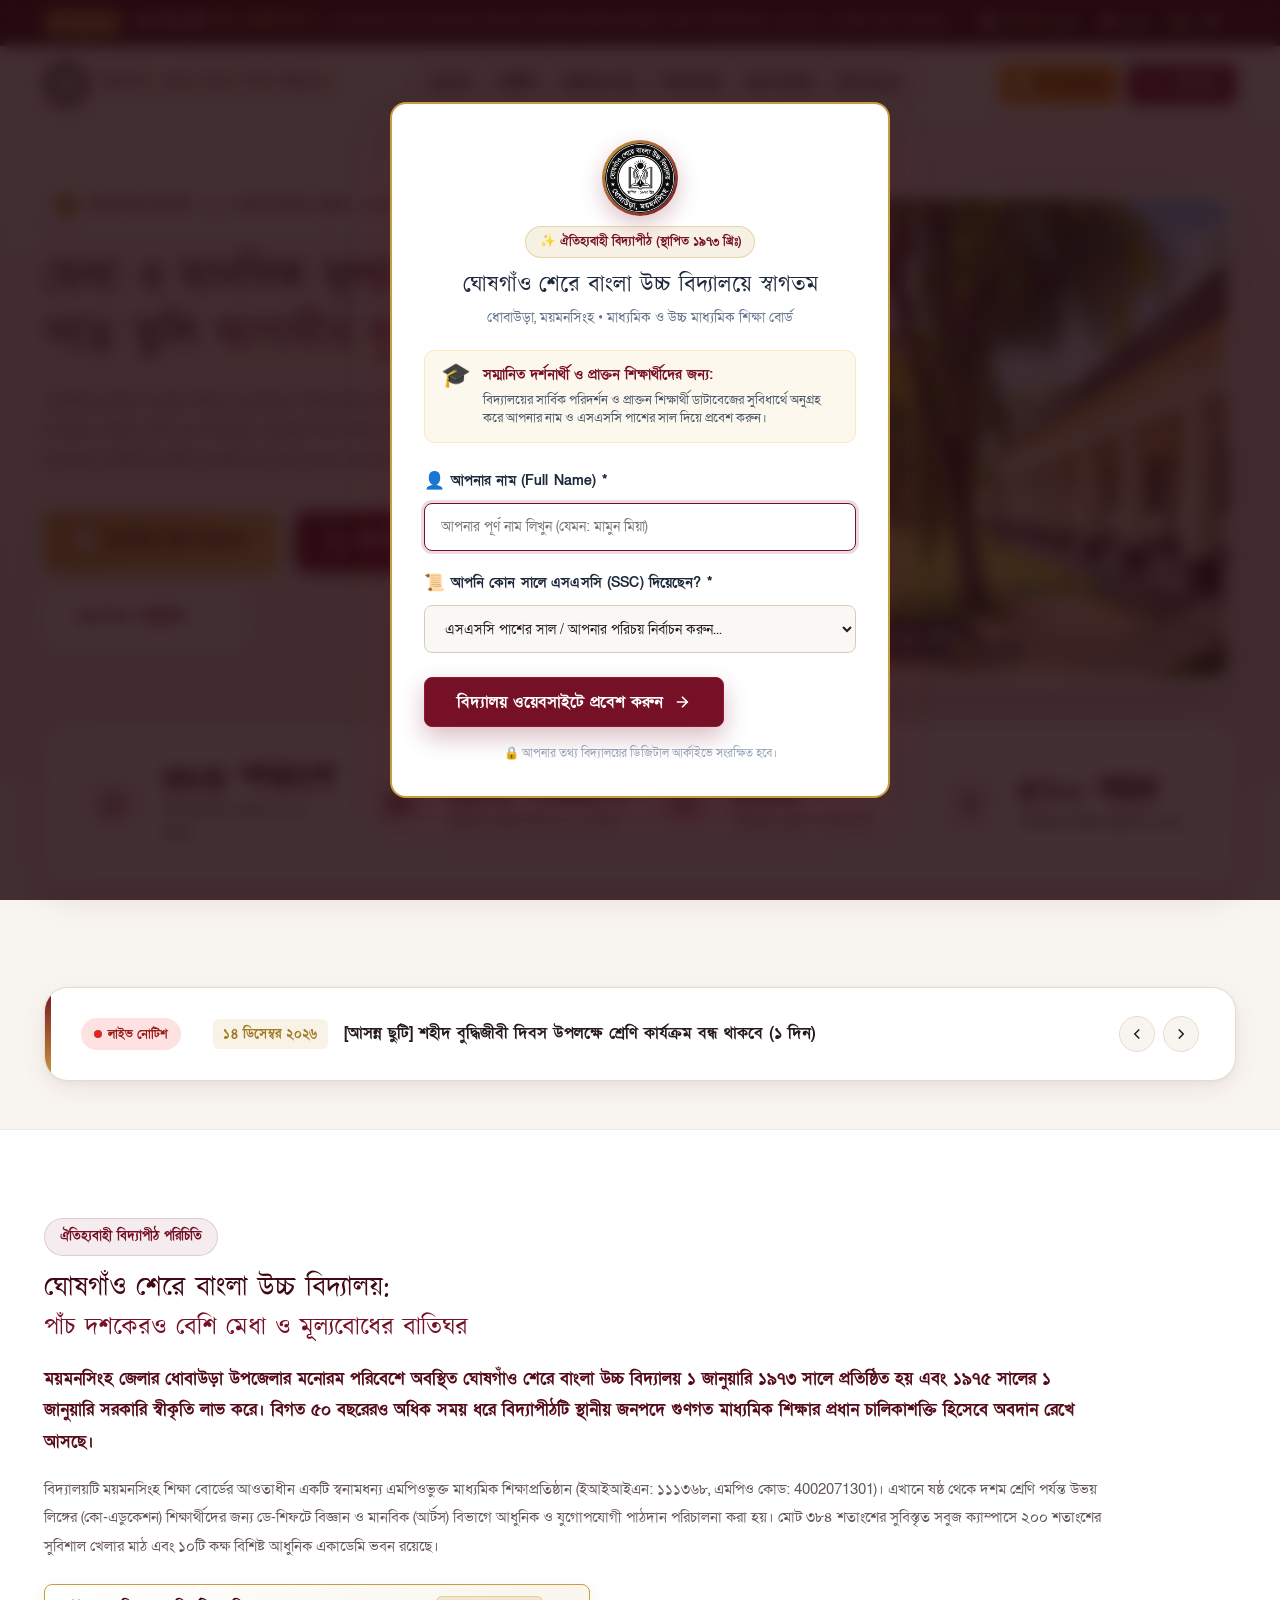
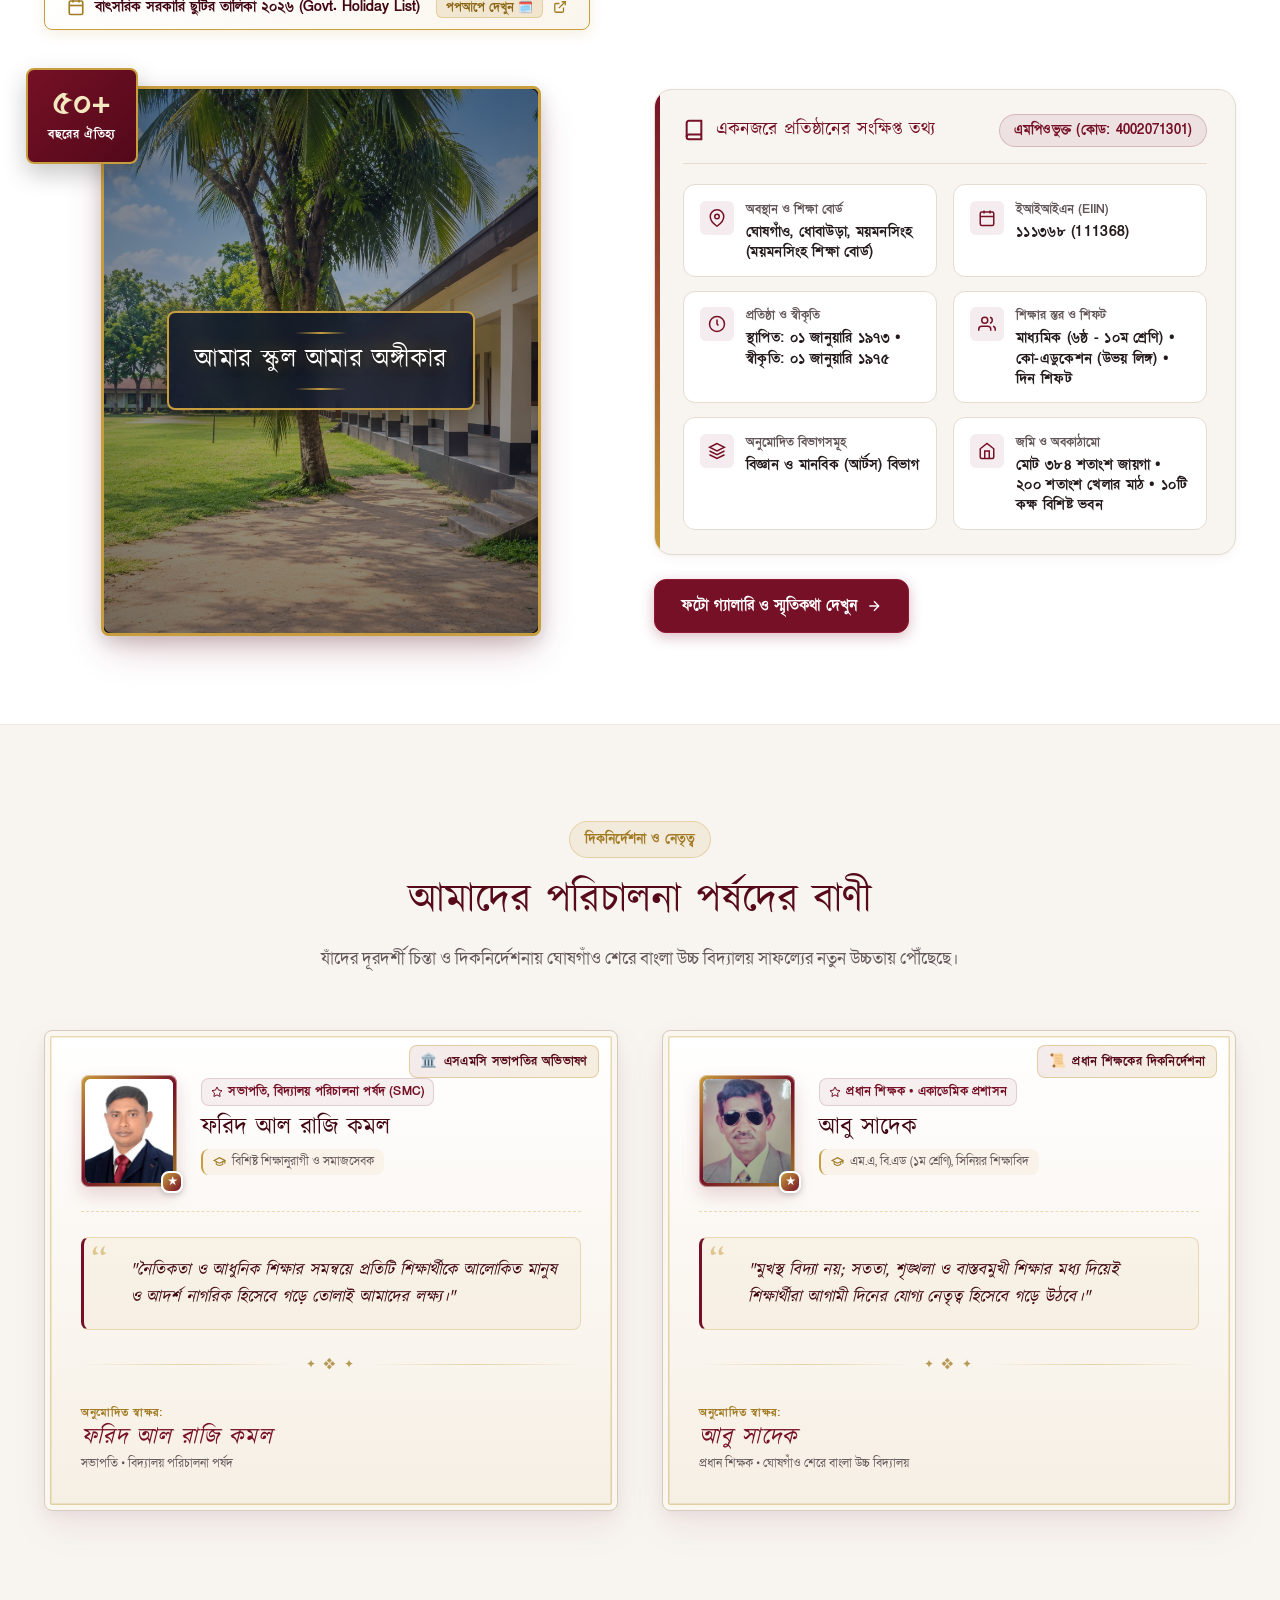
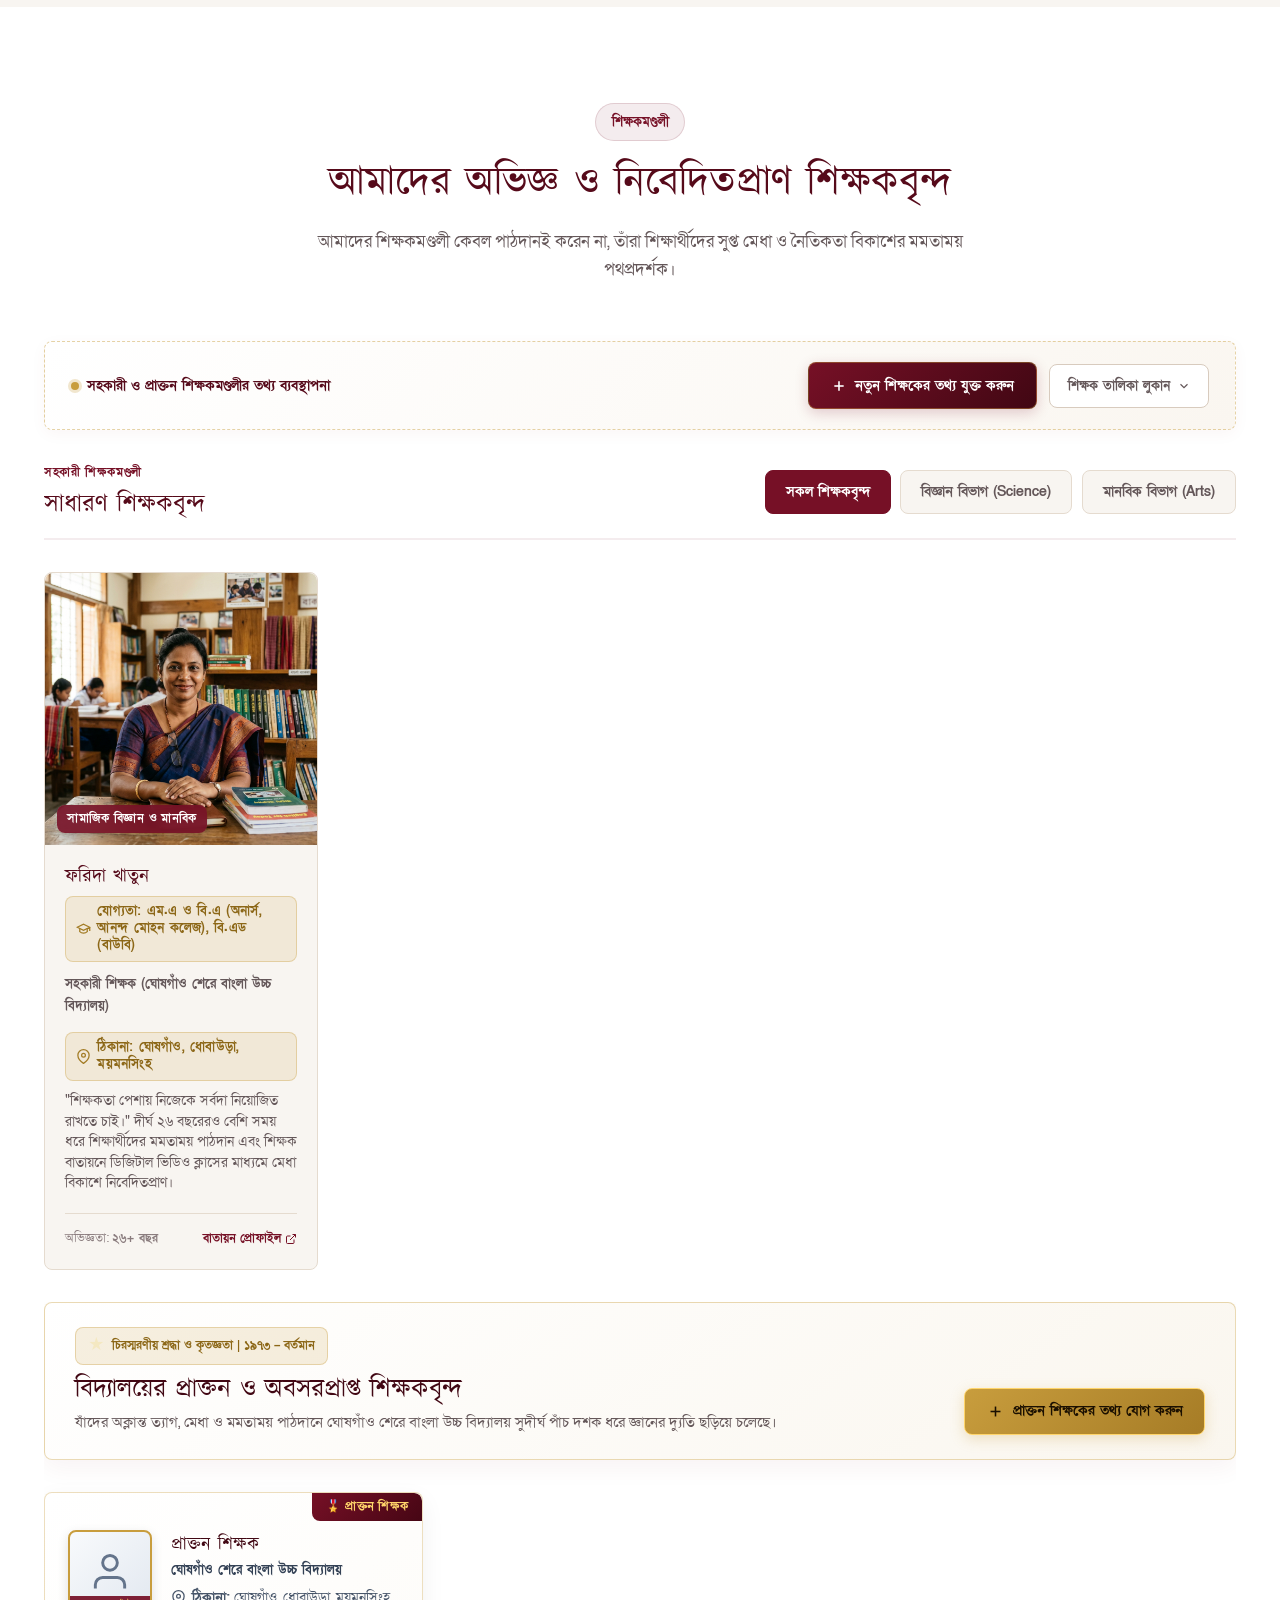
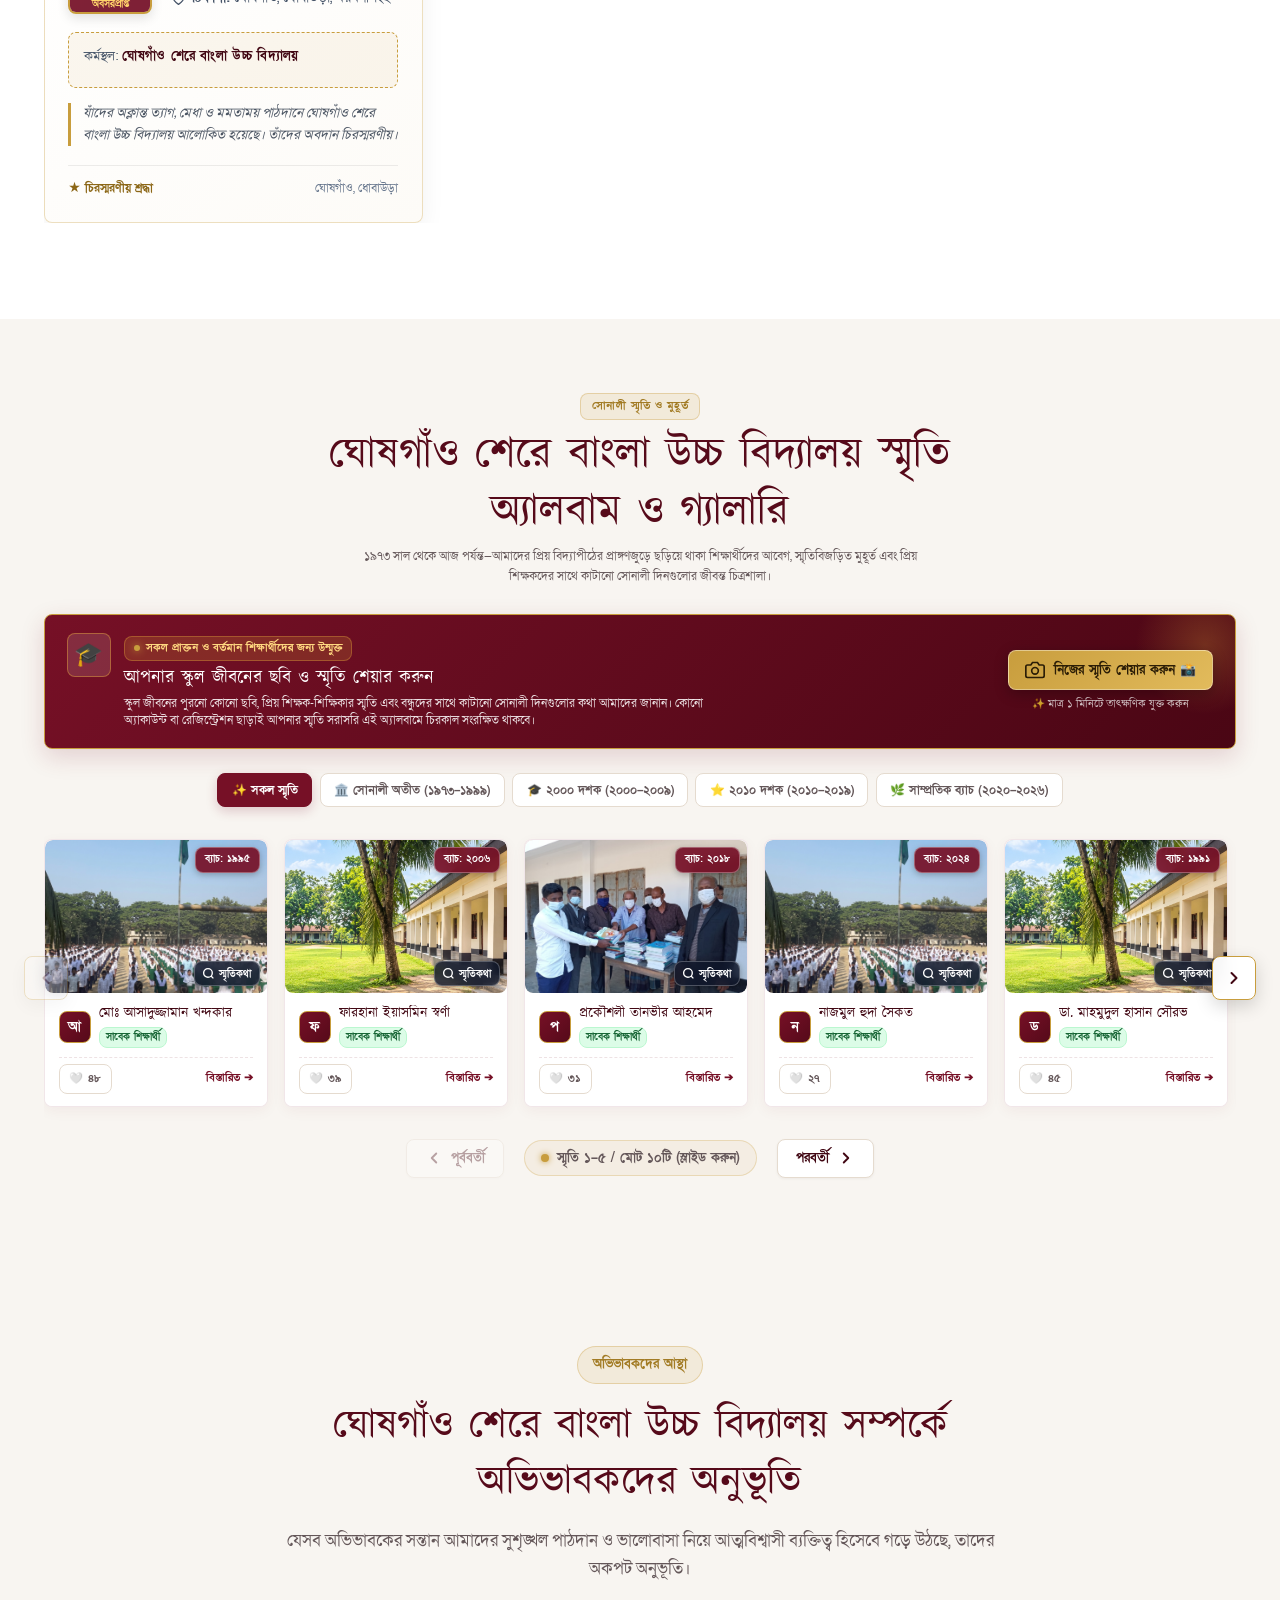
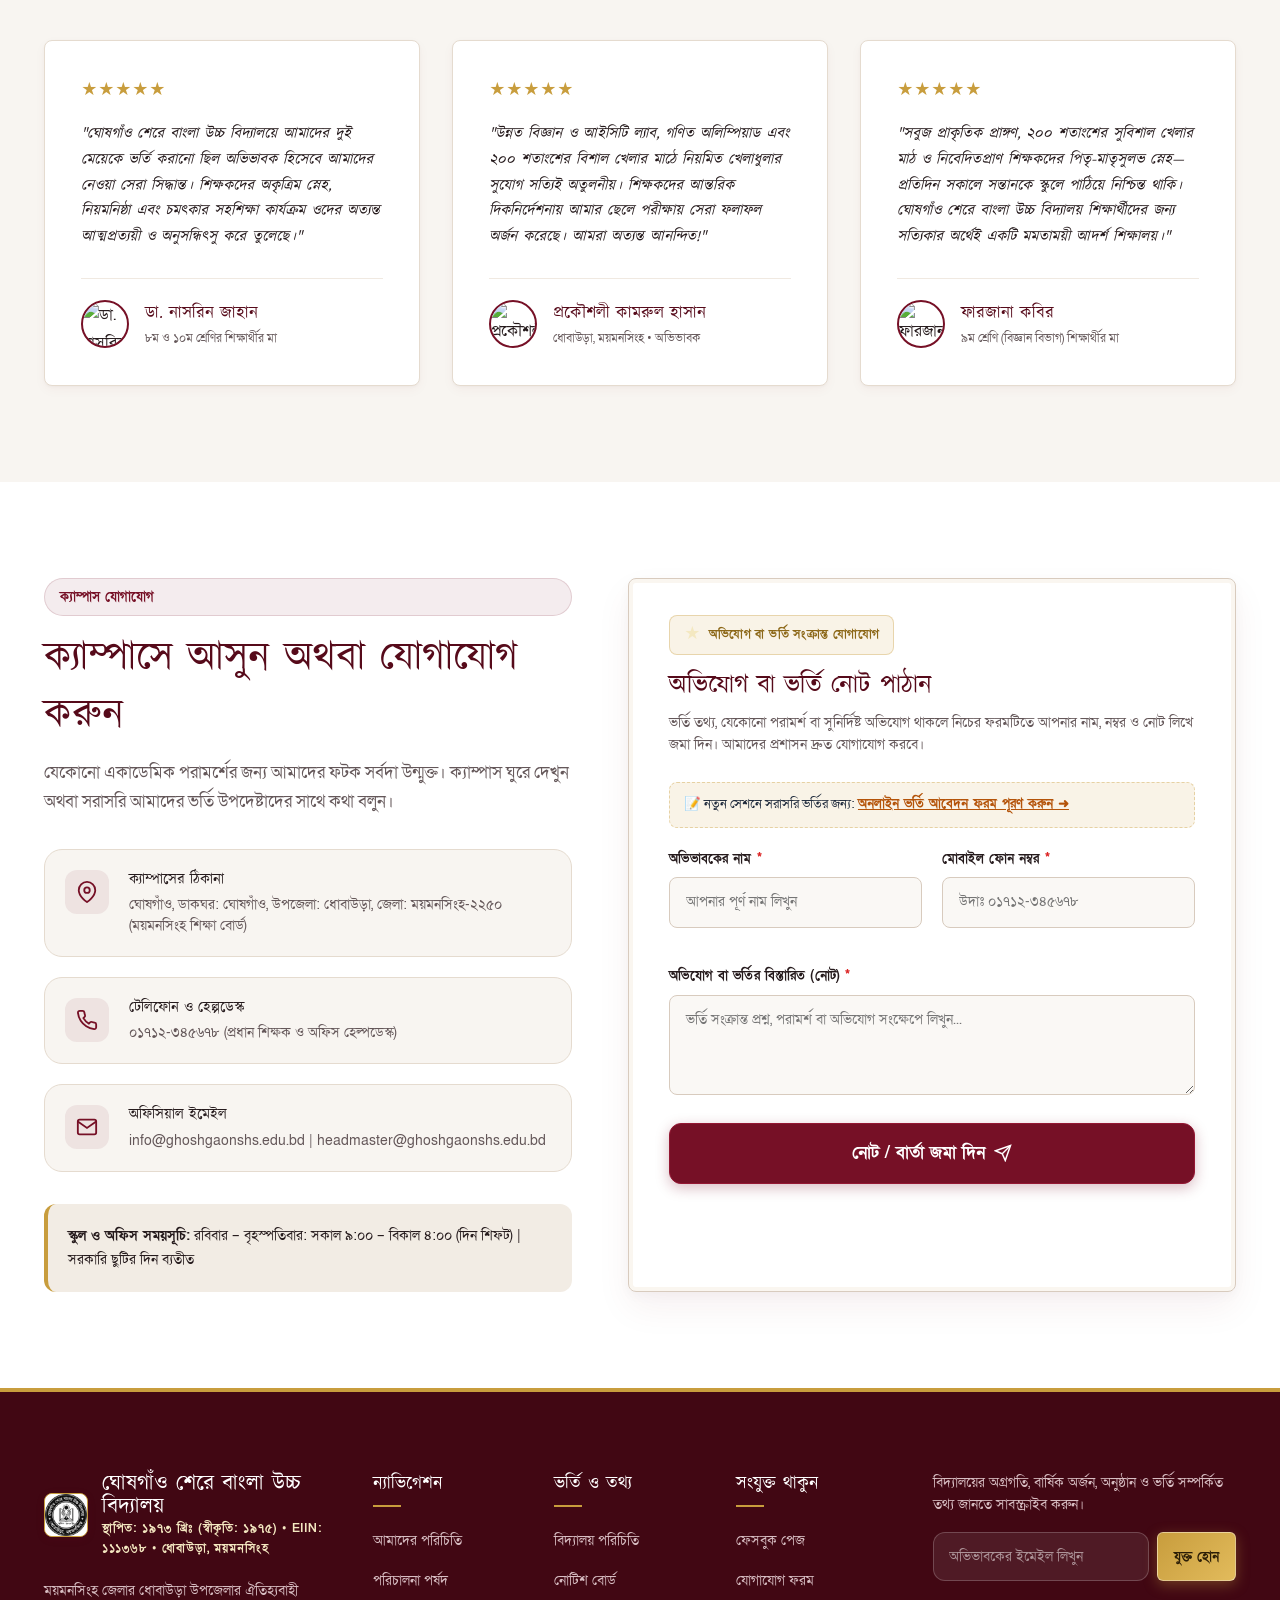
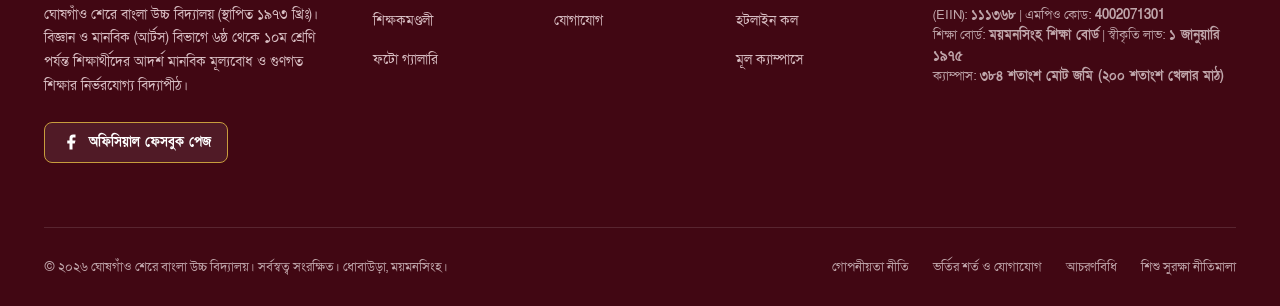
==== commit 3b0fe3a3: "refactor: remove device column and filter from live visitor tables and exports" ====
--- a/index.html
+++ b/index.html
@@ -2099,7 +2099,6 @@
                   <th>ভিজিটরের পূর্ণ নাম</th>
                   <th>এসএসসি পাশের সাল / ক্যাটাগরি</th>
                   <th>প্রবেশের তারিখ ও সময়</th>
-                  <th>ডিভাইস</th>
                   <th style="width: 80px; text-align: center;">অ্যাকশন</th>
                 </tr>
               </thead>
@@ -3054,10 +3053,10 @@
   <script src="https://www.gstatic.com/firebasejs/10.12.0/firebase-firestore-compat.js"></script>
 
   <!-- Shared School Database Engine (Persistent CRUD & Settings) -->
-  <script src="admin/db.js?v=20261030_r2"></script>
+  <script src="admin/db.js?v=20261030_r3"></script>
 
   <!-- JavaScript Interactions -->
-  <script src="script.js?v=20261030_r2"></script>
+  <script src="script.js?v=20261030_r3"></script>
 </body>
 
 </html>
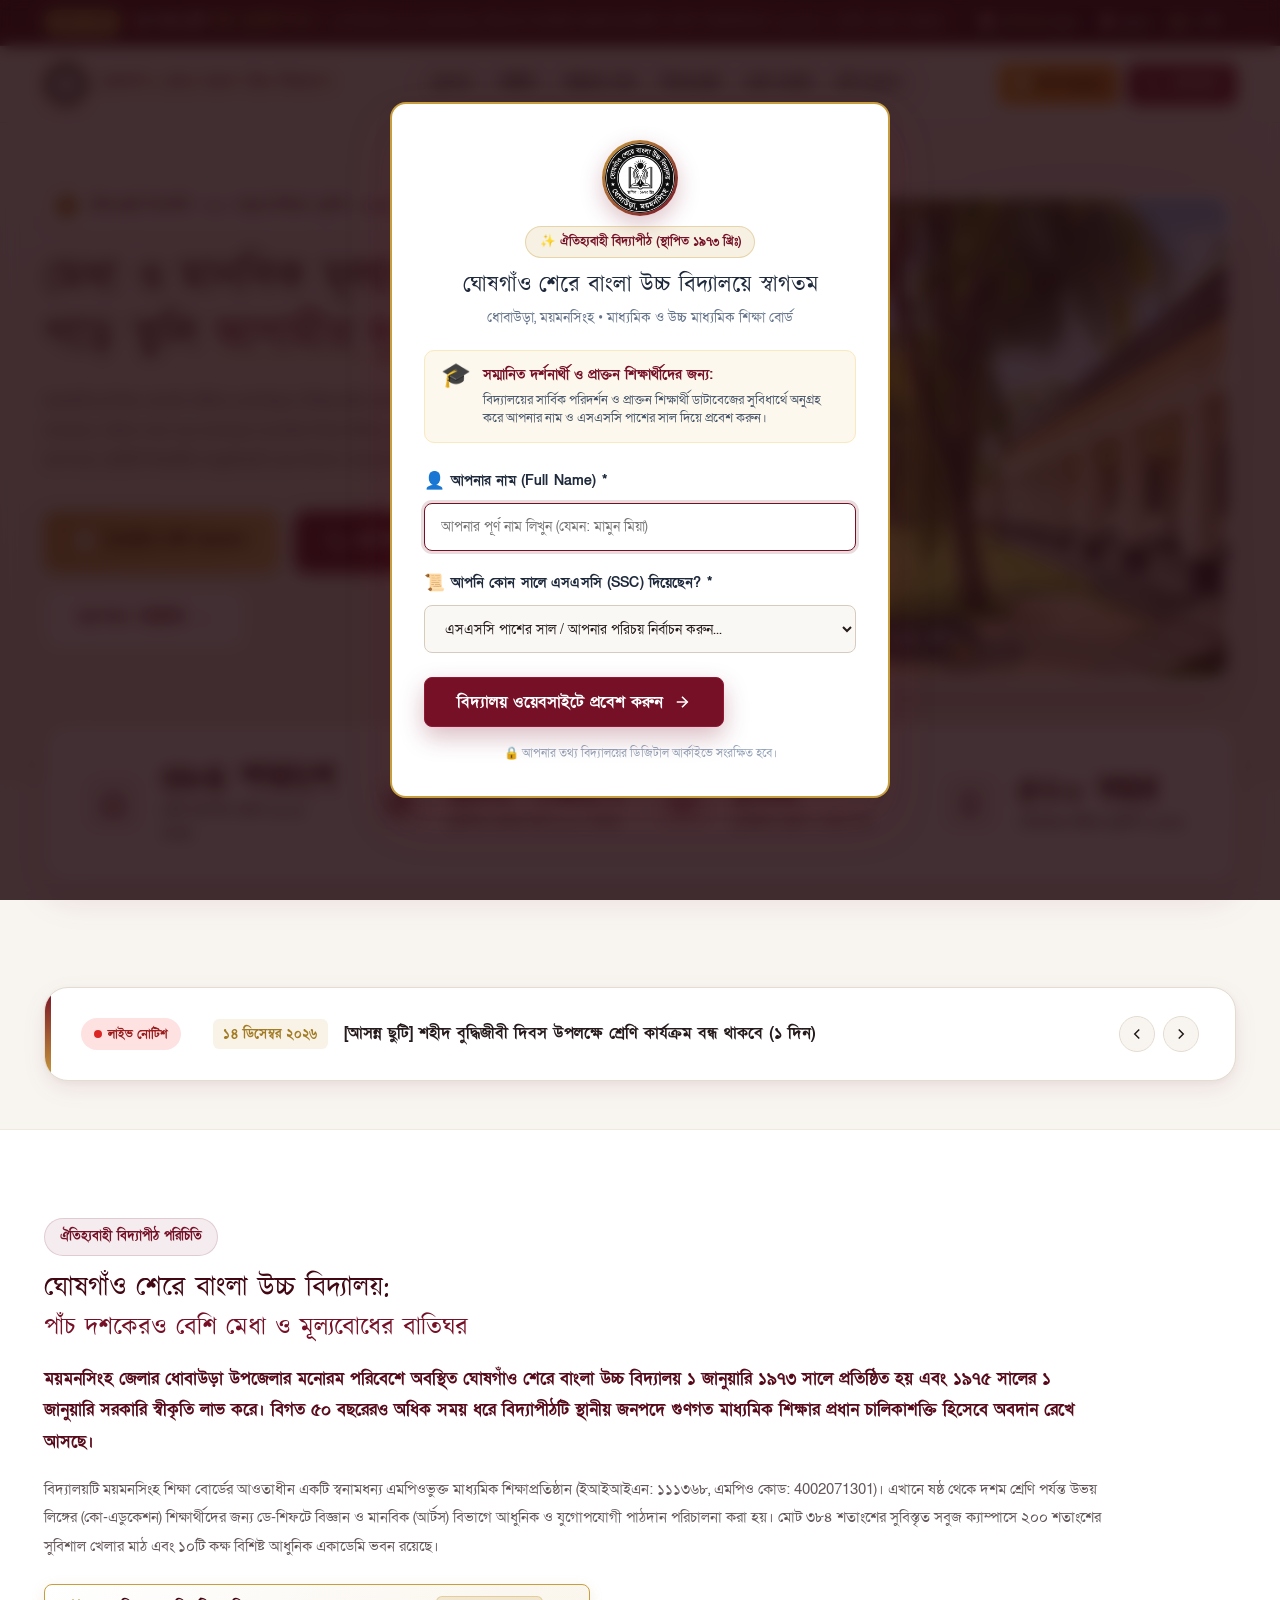
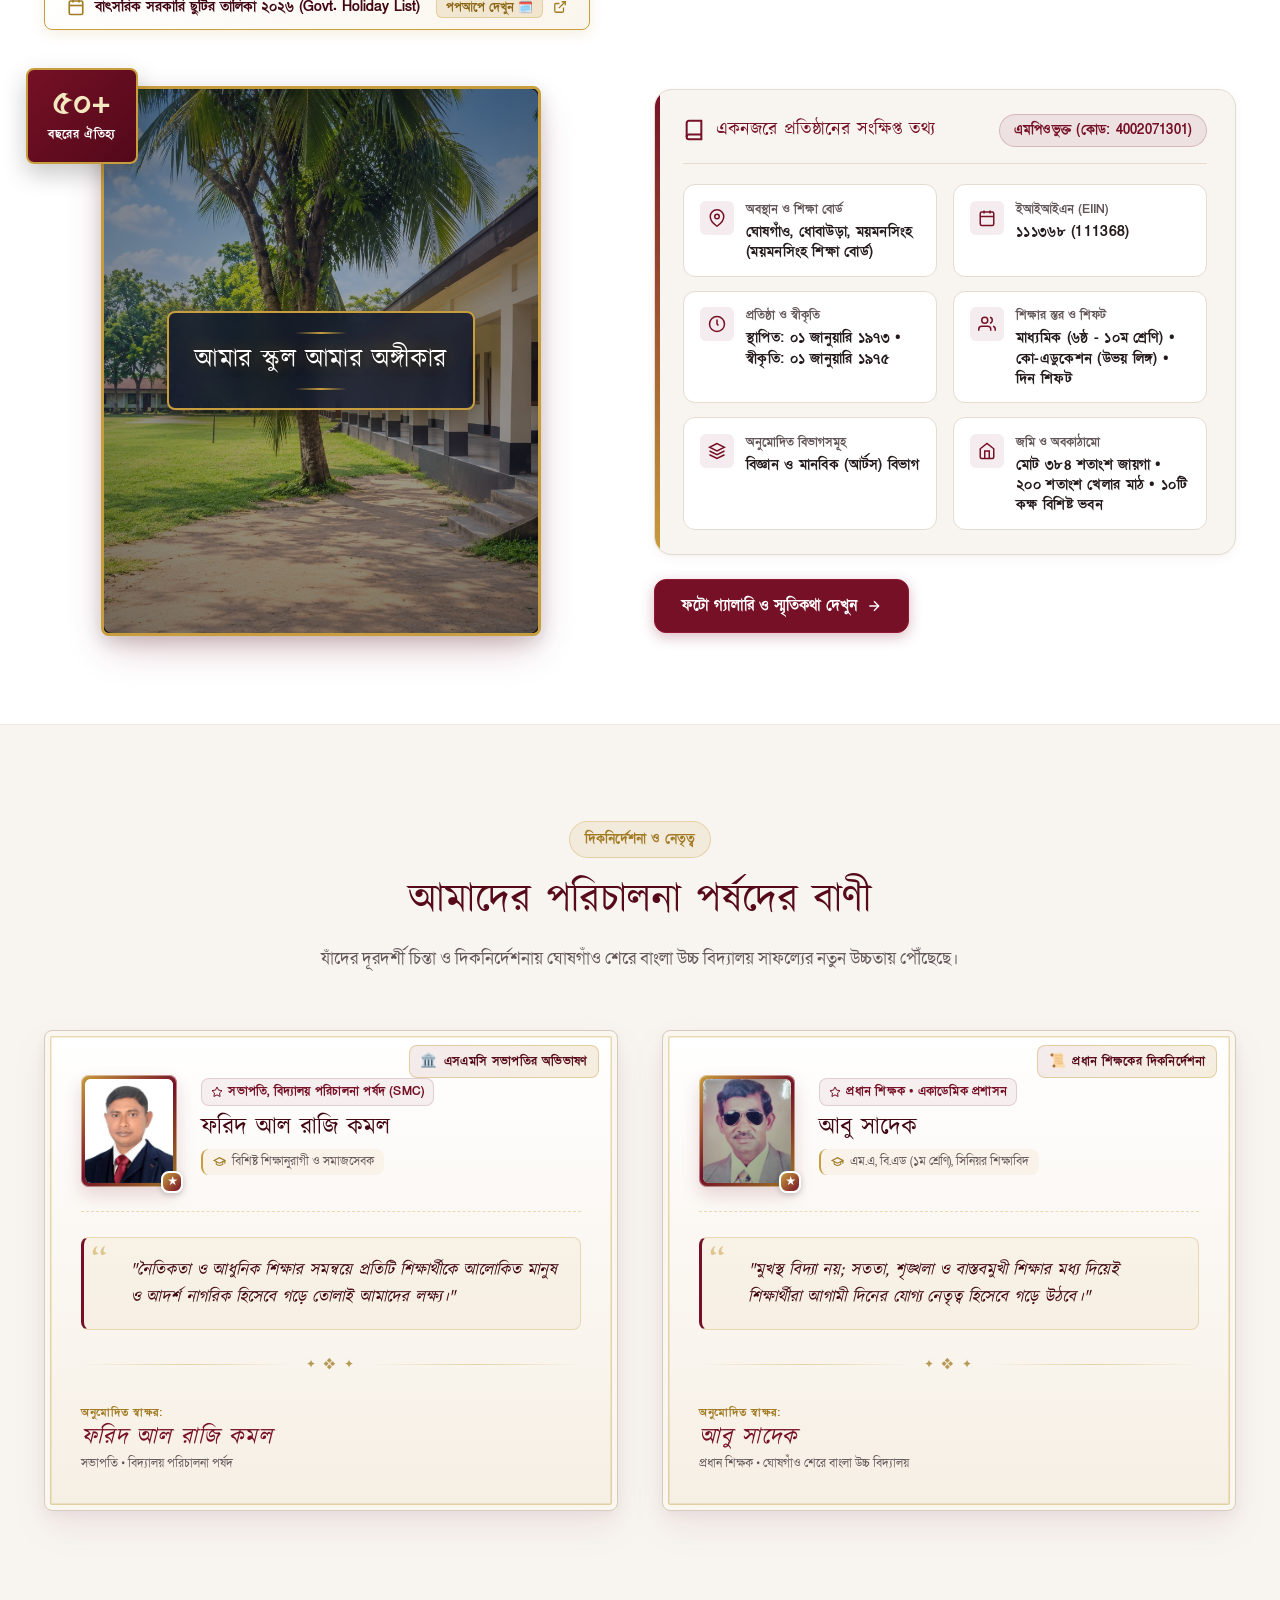
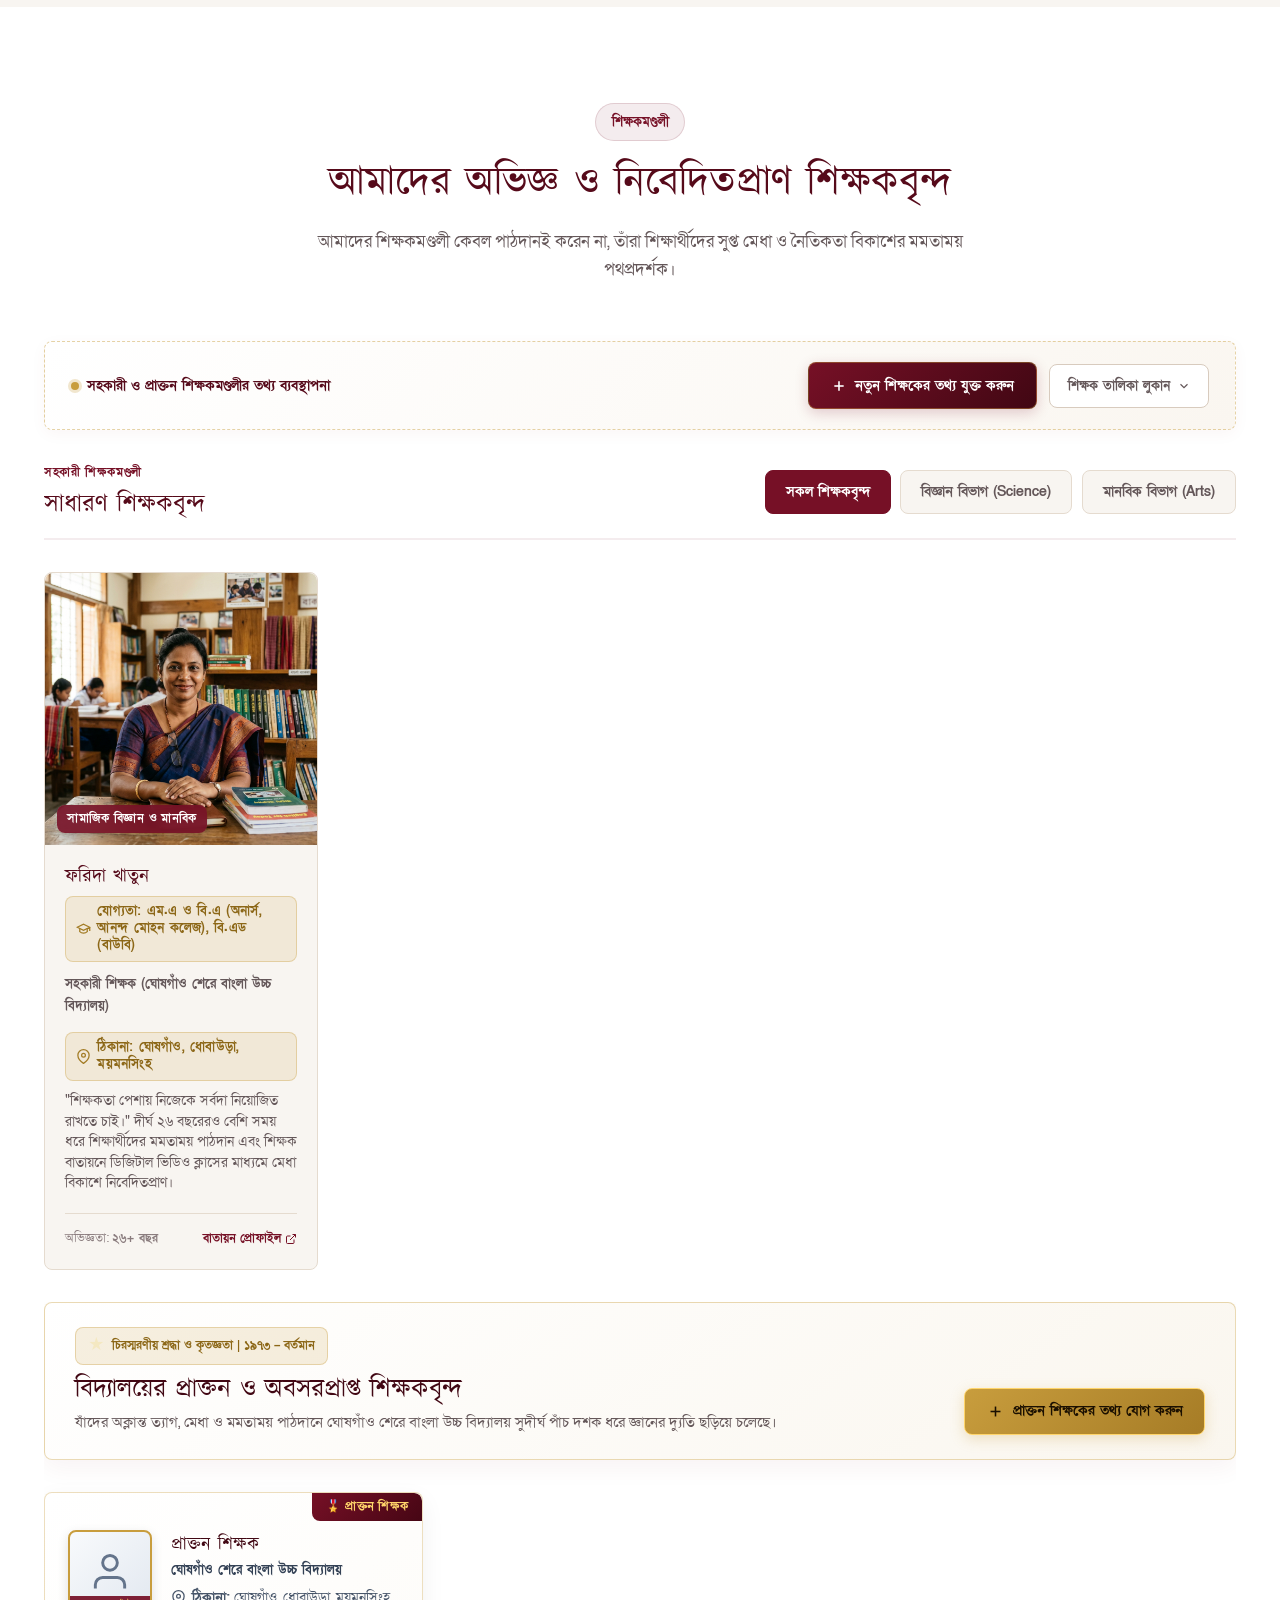
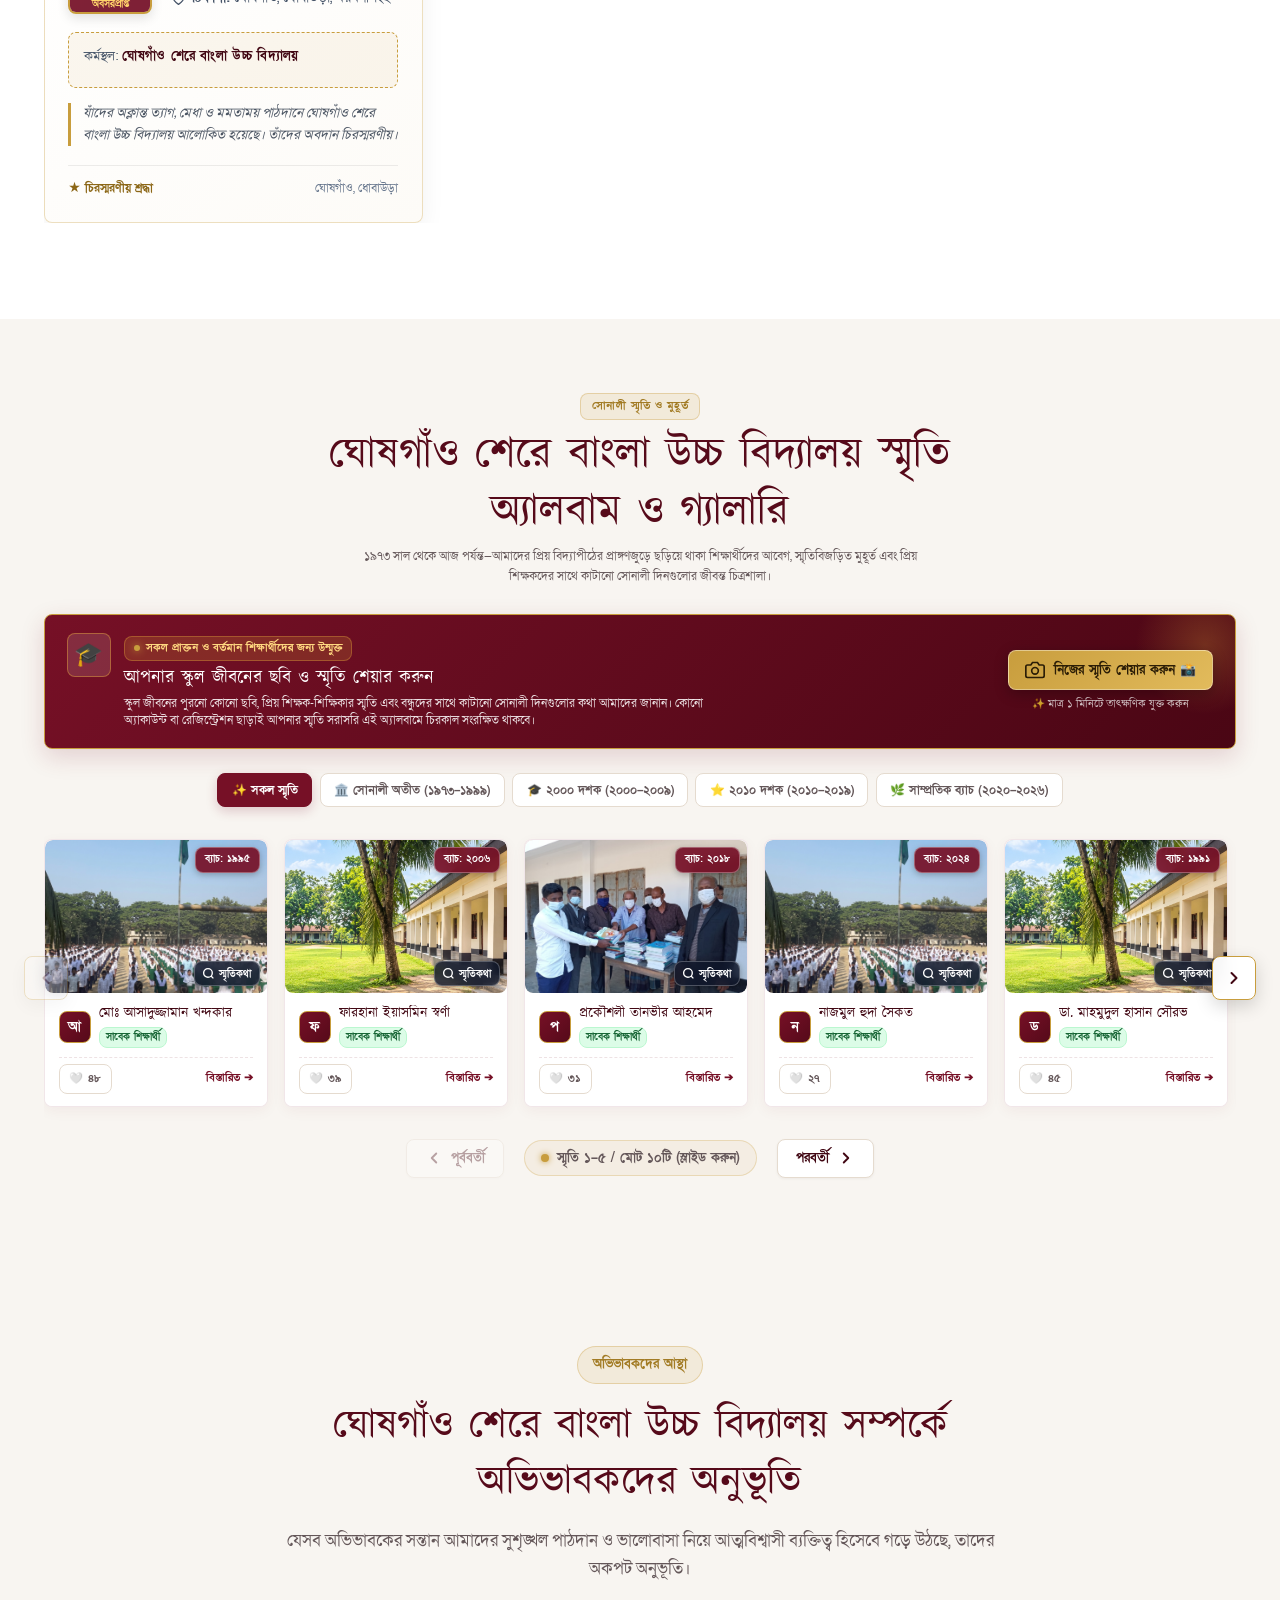
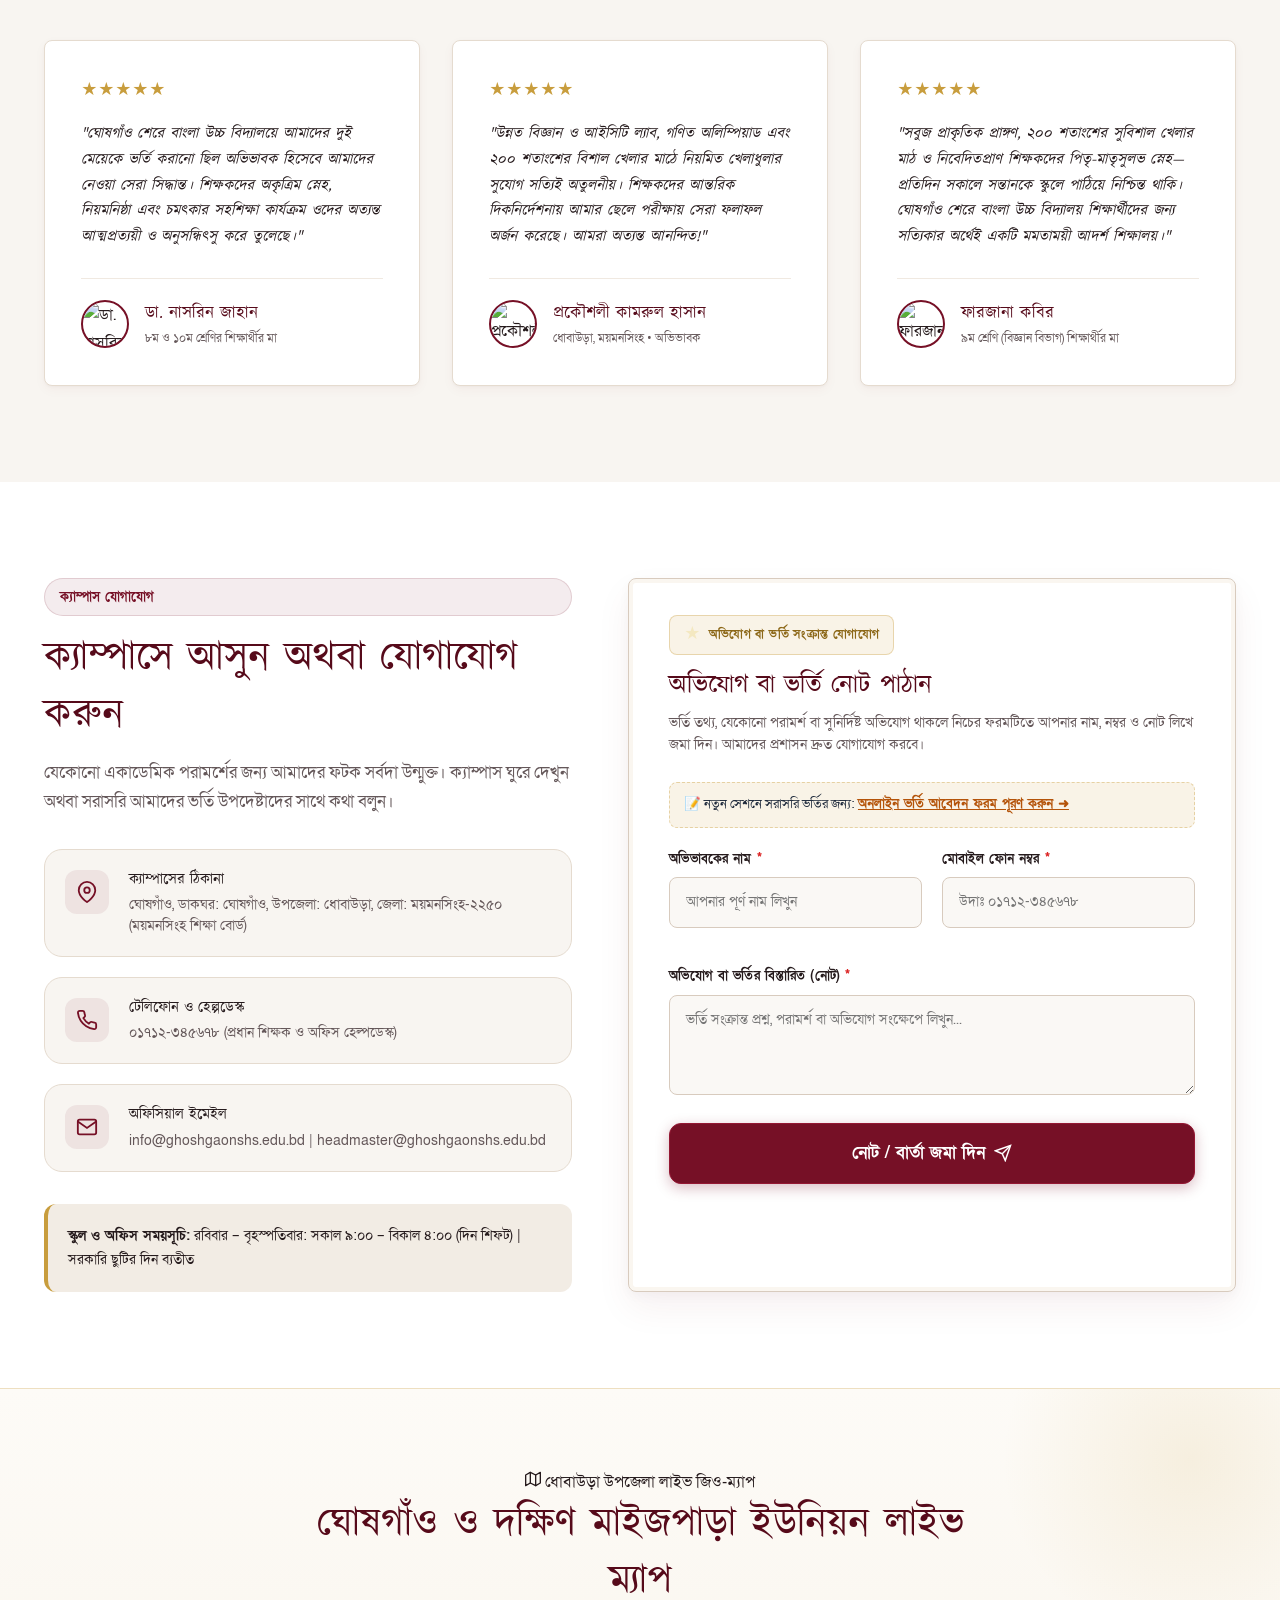
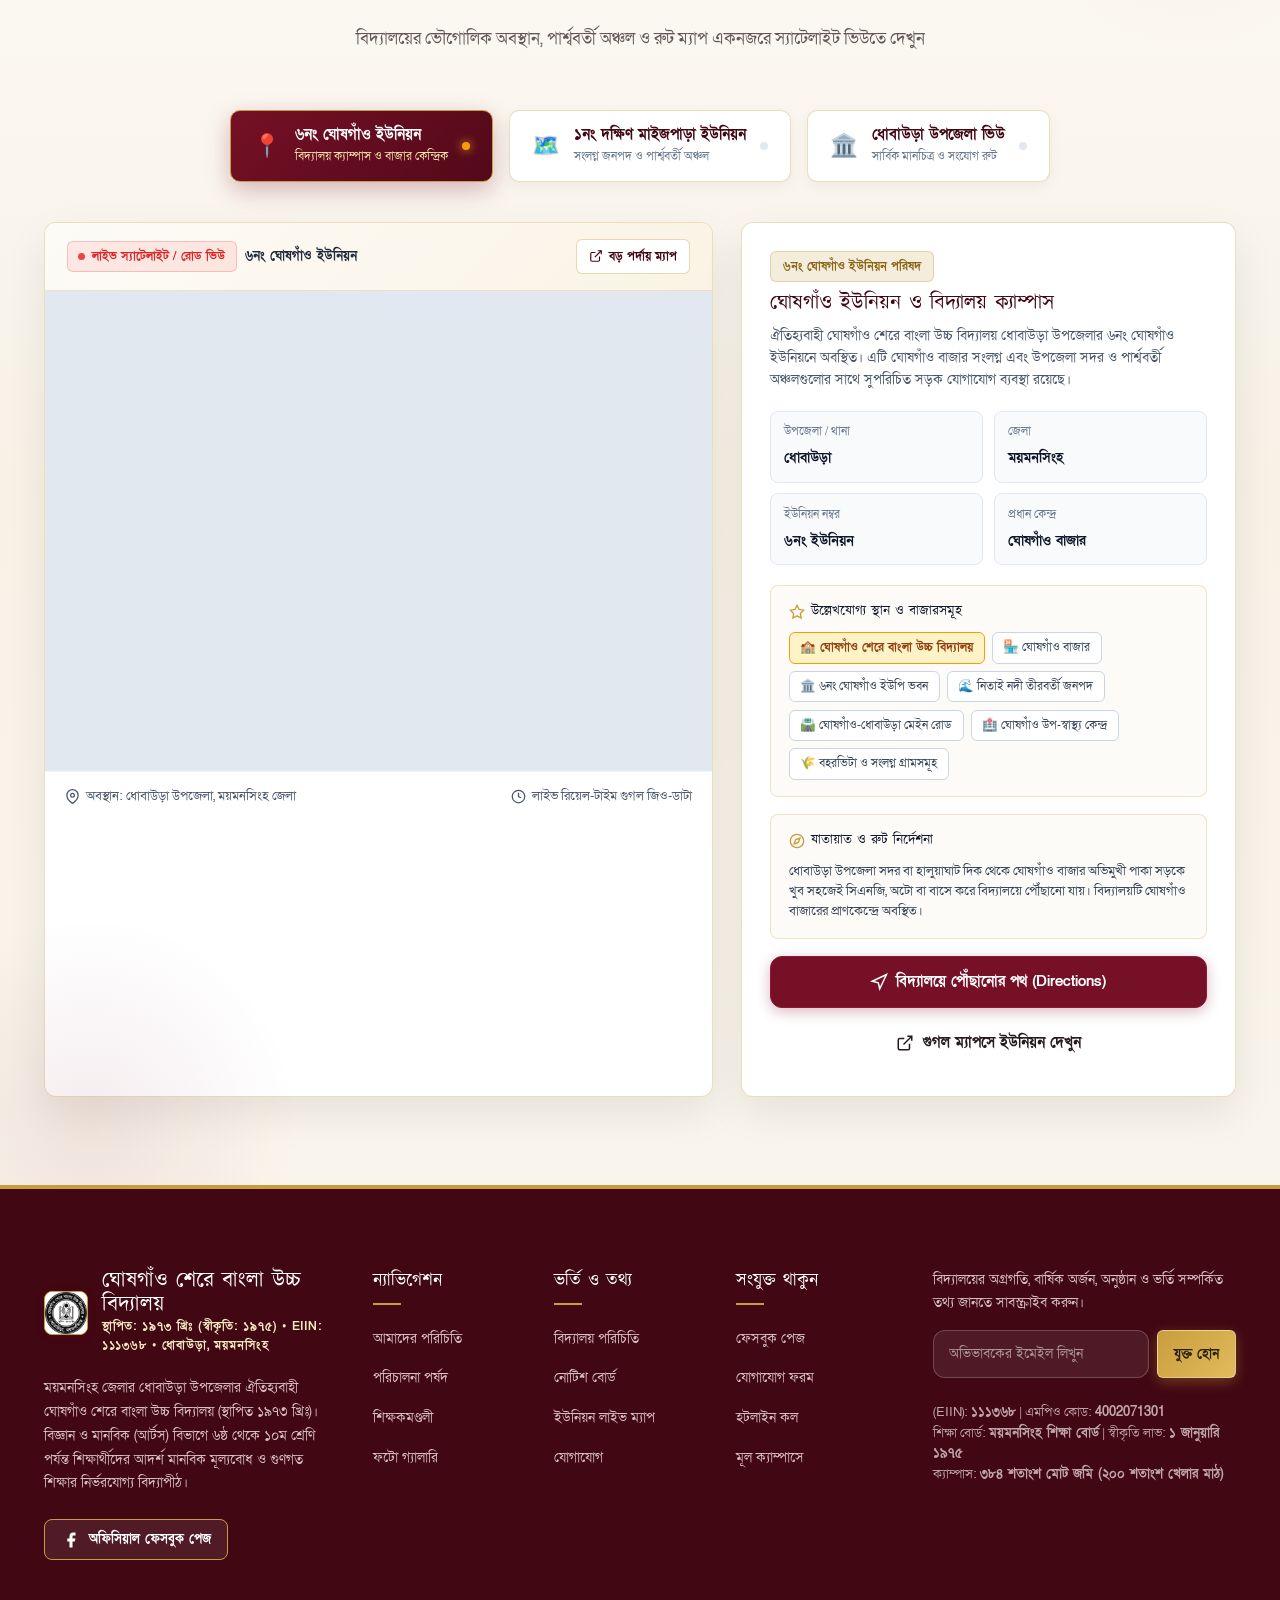
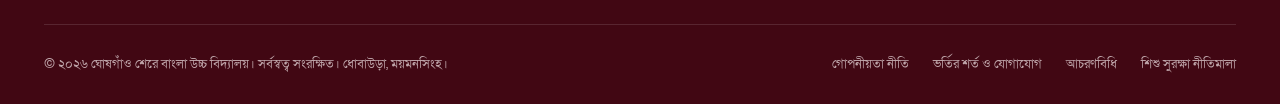
==== commit 6a40f317: "feat: add live interactive maps for Ghoshgaon and Dakshin Maijpara unions before footer" ====
--- a/index.html
+++ b/index.html
@@ -22,7 +22,7 @@
   <link href="https://fonts.maateen.me/kalpurush/font.css" rel="stylesheet">
 
   <!-- Main Design System Stylesheet -->
-  <link rel="stylesheet" href="styles.css?v=20261030_r2">
+  <link rel="stylesheet" href="styles.css?v=20261030_r4">
 
   <!-- Clean Light Mode Initialization -->
   <script>
@@ -1456,6 +1456,195 @@
         </div>
       </div>
     </section>
+
+    <!-- ========================================================================
+         DHOBAURA UPAZILA: GHOSHGAON & DAKSHIN MAIJPARA UNIONS LIVE MAP
+         ======================================================================== -->
+    <section class="unions-map-section" id="unions-map" aria-label="ধোবাউড়া উপজেলা ইউনিয়ন লাইভ ম্যাপ">
+      <div class="container">
+        <!-- Section Header -->
+        <div class="section-header text-center">
+          <span class="section-badge">
+            <svg width="16" height="16" viewBox="0 0 24 24" fill="none" stroke="currentColor" stroke-width="2" stroke-linecap="round" stroke-linejoin="round">
+              <polygon points="1 6 1 22 8 18 16 22 23 18 23 2 16 6 8 2 1 6"></polygon>
+              <line x1="8" y1="2" x2="8" y2="18"></line>
+              <line x1="16" y1="6" x2="16" y2="22"></line>
+            </svg>
+            ধোবাউড়া উপজেলা লাইভ জিও-ম্যাপ
+          </span>
+          <h2 class="section-title">ঘোষগাঁও ও দক্ষিণ মাইজপাড়া ইউনিয়ন <span class="text-gradient">লাইভ ম্যাপ</span></h2>
+          <p class="section-subtitle">বিদ্যালয়ের ভৌগোলিক অবস্থান, পার্শ্ববর্তী অঞ্চল ও রুট ম্যাপ একনজরে স্যাটেলাইট ভিউতে দেখুন</p>
+        </div>
+
+        <!-- Union Switcher Tabs -->
+        <div class="unions-tab-bar" role="tablist" aria-label="ইউনিয়ন নির্বাচন করুন">
+          <button type="button" class="union-tab-btn active" role="tab" aria-selected="true" data-union="ghoshgaon" id="tab-btn-ghoshgaon">
+            <span class="union-tab-icon" aria-hidden="true">📍</span>
+            <span class="union-tab-text">
+              <strong>৬নং ঘোষগাঁও ইউনিয়ন</strong>
+              <small>বিদ্যালয় ক্যাম্পাস ও বাজার কেন্দ্রিক</small>
+            </span>
+            <span class="union-tab-active-dot" aria-hidden="true"></span>
+          </button>
+
+          <button type="button" class="union-tab-btn" role="tab" aria-selected="false" data-union="maijpara" id="tab-btn-maijpara">
+            <span class="union-tab-icon" aria-hidden="true">🗺️</span>
+            <span class="union-tab-text">
+              <strong>১নং দক্ষিণ মাইজপাড়া ইউনিয়ন</strong>
+              <small>সংলগ্ন জনপদ ও পার্শ্ববর্তী অঞ্চল</small>
+            </span>
+            <span class="union-tab-active-dot" aria-hidden="true"></span>
+          </button>
+
+          <button type="button" class="union-tab-btn" role="tab" aria-selected="false" data-union="dhobaura" id="tab-btn-dhobaura">
+            <span class="union-tab-icon" aria-hidden="true">🏛️</span>
+            <span class="union-tab-text">
+              <strong>ধোবাউড়া উপজেলা ভিউ</strong>
+              <small>সার্বিক মানচিত্র ও সংযোগ রুট</small>
+            </span>
+            <span class="union-tab-active-dot" aria-hidden="true"></span>
+          </button>
+        </div>
+
+        <!-- Map & Info Card Grid -->
+        <div class="unions-map-grid">
+          <!-- Left: Live Interactive Google Map Frame -->
+          <div class="unions-map-frame-card">
+            <div class="map-card-topbar">
+              <div class="map-badge-group">
+                <span class="map-live-pulse-badge">
+                  <span class="pulse-dot-red"></span> লাইভ স্যাটেলাইট / রোড ভিউ
+                </span>
+                <span class="map-current-union-pill" id="map-active-badge">৬নং ঘোষগাঁও ইউনিয়ন</span>
+              </div>
+              <a href="https://www.google.com/maps/search/?api=1&query=Ghoshgaon+Union+Dhobaura+Mymensingh" target="_blank" rel="noopener noreferrer" class="btn-open-ext-map" id="map-fullscreen-btn" title="গুগল ম্যাপসে বড় করে খুলুন">
+                <svg width="14" height="14" viewBox="0 0 24 24" fill="none" stroke="currentColor" stroke-width="2">
+                  <path d="M18 13v6a2 2 0 0 1-2 2H5a2 2 0 0 1-2-2V8a2 2 0 0 1 2-2h6"></path>
+                  <polyline points="15 3 21 3 21 9"></polyline>
+                  <line x1="10" y1="14" x2="21" y2="3"></line>
+                </svg>
+                <span>বড় পর্দায় ম্যাপ</span>
+              </a>
+            </div>
+
+            <!-- Responsive Map Iframe Container -->
+            <div class="map-iframe-container">
+              <iframe
+                id="unions-live-iframe"
+                src="https://maps.google.com/maps?q=Ghoshgaon%20Union%2C%20Dhobaura%2C%20Mymensingh&t=&z=13&ie=UTF8&iwloc=&output=embed"
+                width="100%"
+                height="100%"
+                style="border:0;"
+                allowfullscreen=""
+                loading="lazy"
+                referrerpolicy="no-referrer-when-downgrade"
+                title="ঘোষগাঁও ও দক্ষিণ মাইজপাড়া ইউনিয়ন লাইভ ম্যাপ">
+              </iframe>
+              <div class="map-mobile-touch-hint">জুম বা সরাতে দুই আঙুল ব্যবহার করুন</div>
+            </div>
+
+            <div class="map-bottom-meta-bar">
+              <div class="map-meta-item">
+                <svg width="15" height="15" viewBox="0 0 24 24" fill="none" stroke="currentColor" stroke-width="2">
+                  <path d="M21 10c0 7-9 13-9 13s-9-6-9-13a9 9 0 0 1 18 0z"></path>
+                  <circle cx="12" cy="10" r="3"></circle>
+                </svg>
+                <span>অবস্থান: ধোবাউড়া উপজেলা, ময়মনসিংহ জেলা</span>
+              </div>
+              <div class="map-meta-item">
+                <svg width="15" height="15" viewBox="0 0 24 24" fill="none" stroke="currentColor" stroke-width="2">
+                  <circle cx="12" cy="12" r="10"></circle>
+                  <polyline points="12 6 12 12 16 14"></polyline>
+                </svg>
+                <span>লাইভ রিয়েল-টাইম গুগল জিও-ডাটা</span>
+              </div>
+            </div>
+          </div>
+
+          <!-- Right: Detailed Union Information Card -->
+          <div class="unions-info-card">
+            <div>
+              <span class="union-crest-badge" id="union-info-badge">৬নং ঘোষগাঁও ইউনিয়ন পরিষদ</span>
+              <h3 class="union-info-title" id="union-info-title">ঘোষগাঁও ইউনিয়ন ও বিদ্যালয় ক্যাম্পাস</h3>
+              <p class="union-info-lead" id="union-info-lead">
+                ঐতিহ্যবাহী ঘোষগাঁও শেরে বাংলা উচ্চ বিদ্যালয় ধোবাউড়া উপজেলার ৬নং ঘোষগাঁও ইউনিয়নে অবস্থিত। এটি ঘোষগাঁও বাজার সংলগ্ন এবং উপজেলা সদর ও পার্শ্ববর্তী অঞ্চলগুলোর সাথে সুপরিচিত সড়ক যোগাযোগ ব্যবস্থা রয়েছে।
+              </p>
+            </div>
+
+            <!-- KPI Summary Grid -->
+            <div class="union-kpi-compact-grid">
+              <div class="kpi-compact-item">
+                <span class="kpi-compact-label">উপজেলা / থানা</span>
+                <span class="kpi-compact-val" id="kpi-upazila">ধোবাউড়া</span>
+              </div>
+              <div class="kpi-compact-item">
+                <span class="kpi-compact-label">জেলা</span>
+                <span class="kpi-compact-val" id="kpi-district">ময়মনসিংহ</span>
+              </div>
+              <div class="kpi-compact-item">
+                <span class="kpi-compact-label">ইউনিয়ন নম্বর</span>
+                <span class="kpi-compact-val" id="kpi-union-no">৬নং ইউনিয়ন</span>
+              </div>
+              <div class="kpi-compact-item">
+                <span class="kpi-compact-label">প্রধান কেন্দ্র</span>
+                <span class="kpi-compact-val" id="kpi-center">ঘোষগাঁও বাজার</span>
+              </div>
+            </div>
+
+            <!-- Key Landmarks Box -->
+            <div class="union-section-box">
+              <h4 class="union-box-title">
+                <svg width="16" height="16" viewBox="0 0 24 24" fill="none" stroke="#c89d3d" stroke-width="2">
+                  <path d="M12 2l3.09 6.26L22 9.27l-5 4.87 1.18 6.88L12 17.77l-6.18 3.25L7 14.14 2 9.27l6.91-1.01L12 2z"></path>
+                </svg>
+                উল্লেখযোগ্য স্থান ও বাজারসমূহ
+              </h4>
+              <div class="union-tags-list" id="union-tags-container">
+                <span class="union-tag-pill active-school">🏫 ঘোষগাঁও শেরে বাংলা উচ্চ বিদ্যালয়</span>
+                <span class="union-tag-pill">🏪 ঘোষগাঁও বাজার</span>
+                <span class="union-tag-pill">🏛️ ৬নং ঘোষগাঁও ইউপি ভবন</span>
+                <span class="union-tag-pill">🌊 নিতাই নদী তীরবর্তী জনপদ</span>
+                <span class="union-tag-pill">🛣️ ঘোষগাঁও-ধোবাউড়া মেইন রোড</span>
+                <span class="union-tag-pill">🏥 ঘোষগাঁও উপ-স্বাস্থ্য কেন্দ্র</span>
+                <span class="union-tag-pill">🌾 বহরভিটা ও সংলগ্ন গ্রামসমূহ</span>
+              </div>
+            </div>
+
+            <!-- Travel & Route Guide Box -->
+            <div class="union-section-box">
+              <h4 class="union-box-title">
+                <svg width="16" height="16" viewBox="0 0 24 24" fill="none" stroke="#c89d3d" stroke-width="2">
+                  <circle cx="12" cy="12" r="10"></circle>
+                  <polygon points="16.24 7.76 14.12 14.12 7.76 16.24 9.88 9.88 16.24 7.76"></polygon>
+                </svg>
+                যাতায়াত ও রুট নির্দেশনা
+              </h4>
+              <p class="union-travel-desc" id="union-travel-desc">
+                ধোবাউড়া উপজেলা সদর বা হালুয়াঘাট দিক থেকে ঘোষগাঁও বাজার অভিমুখী পাকা সড়কে খুব সহজেই সিএনজি, অটো বা বাসে করে বিদ্যালয়ে পৌঁছানো যায়। বিদ্যালয়টি ঘোষগাঁও বাজারের প্রাণকেন্দ্রে অবস্থিত।
+              </p>
+            </div>
+
+            <!-- Action Buttons -->
+            <div class="union-action-row">
+              <a href="https://www.google.com/maps/dir/?api=1&destination=Ghoshgaon+Shere+Bangla+High+School+Dhobaura" target="_blank" rel="noopener noreferrer" class="btn btn-primary union-dir-btn" id="union-dir-btn">
+                <svg width="18" height="18" viewBox="0 0 24 24" fill="none" stroke="currentColor" stroke-width="2">
+                  <polygon points="3 11 22 2 13 21 11 13 3 11"></polygon>
+                </svg>
+                <span>বিদ্যালয়ে পৌঁছানোর পথ (Directions)</span>
+              </a>
+              <a href="https://www.google.com/maps/search/?api=1&query=Ghoshgaon+Union+Dhobaura+Mymensingh" target="_blank" rel="noopener noreferrer" class="btn btn-outline union-dir-btn" id="union-gmaps-link">
+                <svg width="18" height="18" viewBox="0 0 24 24" fill="none" stroke="currentColor" stroke-width="2">
+                  <path d="M18 13v6a2 2 0 0 1-2 2H5a2 2 0 0 1-2-2V8a2 2 0 0 1 2-2h6"></path>
+                  <polyline points="15 3 21 3 21 9"></polyline>
+                  <line x1="10" y1="14" x2="21" y2="3"></line>
+                </svg>
+                <span>গুগল ম্যাপসে ইউনিয়ন দেখুন</span>
+              </a>
+            </div>
+          </div>
+        </div>
+      </div>
+    </section>
   </main>
 
   <!-- ========================================================================
@@ -1511,6 +1700,7 @@
             <ul class="footer-links-list">
               <li><a href="#about" class="footer-link" data-i18n="nav_about">বিদ্যালয় পরিচিতি</a></li>
               <li><a href="#notice" class="footer-link" data-i18n="notice_board_btn">নোটিশ বোর্ড</a></li>
+              <li><a href="#unions-map" class="footer-link">ইউনিয়ন লাইভ ম্যাপ</a></li>
               <li><a href="#contact" class="footer-link" data-i18n="nav_contact">যোগাযোগ</a></li>
             </ul>
           </div>
@@ -3056,7 +3246,7 @@
   <script src="admin/db.js?v=20261030_r3"></script>
 
   <!-- JavaScript Interactions -->
-  <script src="script.js?v=20261030_r3"></script>
+  <script src="script.js?v=20261030_r4"></script>
 </body>
 
 </html>
--- a/styles.css
+++ b/styles.css
@@ -10570,4 +10570,421 @@
   .admission-form {
     padding: 1.15rem;
   }
-}+}
+
+/* ==========================================================================
+   DHOBAURA UPZAZILA: GHOSHGAON & DAKSHIN MAIJPARA UNIONS LIVE MAP
+   ========================================================================== */
+.unions-map-section {
+  padding: 5rem 0 5.5rem;
+  background: linear-gradient(180deg, #fdfbf7 0%, #f7f1e6 50%, #faf5ec 100%);
+  border-top: 1.5px solid rgba(200, 157, 61, 0.25);
+  position: relative;
+  overflow: hidden;
+}
+
+.unions-map-section::before {
+  content: "";
+  position: absolute;
+  top: -120px;
+  right: -100px;
+  width: 380px;
+  height: 380px;
+  border-radius: 50%;
+  background: radial-gradient(circle, rgba(200, 157, 61, 0.12) 0%, rgba(200, 157, 61, 0) 70%);
+  pointer-events: none;
+}
+
+.unions-map-section::after {
+  content: "";
+  position: absolute;
+  bottom: -150px;
+  left: -120px;
+  width: 420px;
+  height: 420px;
+  border-radius: 50%;
+  background: radial-gradient(circle, rgba(118, 16, 38, 0.08) 0%, rgba(118, 16, 38, 0) 70%);
+  pointer-events: none;
+}
+
+/* Union Switcher Tab Bar */
+.unions-tab-bar {
+  display: flex;
+  align-items: center;
+  justify-content: center;
+  flex-wrap: wrap;
+  gap: 1rem;
+  margin-top: 0.5rem;
+  margin-bottom: 2.5rem;
+}
+
+.union-tab-btn {
+  display: inline-flex;
+  align-items: center;
+  gap: 0.85rem;
+  padding: 0.85rem 1.4rem;
+  background: #ffffff;
+  border: 1.5px solid rgba(200, 157, 61, 0.35);
+  border-radius: 10px !important;
+  color: var(--color-primary-deep, #520919);
+  cursor: pointer;
+  transition: all 0.28s cubic-bezier(0.2, 0.8, 0.2, 1);
+  box-shadow: 0 4px 14px rgba(0, 0, 0, 0.05);
+  position: relative;
+  text-align: left;
+}
+
+.union-tab-btn:hover {
+  transform: translateY(-2px);
+  border-color: var(--color-accent-gold, #c89d3d);
+  box-shadow: 0 6px 20px rgba(200, 157, 61, 0.2);
+}
+
+.union-tab-btn.active {
+  background: linear-gradient(135deg, #761026 0%, #520919 100%);
+  color: #ffffff;
+  border-color: var(--color-accent-gold, #c89d3d);
+  box-shadow: 0 8px 24px rgba(118, 16, 38, 0.28);
+}
+
+.union-tab-icon {
+  font-size: 1.4rem;
+  line-height: 1;
+}
+
+.union-tab-text {
+  display: flex;
+  flex-direction: column;
+}
+
+.union-tab-text strong {
+  font-size: 0.95rem;
+  line-height: 1.3;
+}
+
+.union-tab-text small {
+  font-size: 0.76rem;
+  color: #64748b;
+  margin-top: 2px;
+}
+
+.union-tab-btn.active .union-tab-text small {
+  color: #fce7b0;
+}
+
+.union-tab-active-dot {
+  width: 8px;
+  height: 8px;
+  border-radius: 50%;
+  background: #e2e8f0;
+  transition: all 0.25s ease;
+}
+
+.union-tab-btn.active .union-tab-active-dot {
+  background: #f59e0b;
+  box-shadow: 0 0 10px #f59e0b;
+}
+
+/* Grid Layout */
+.unions-map-grid {
+  display: grid;
+  grid-template-columns: 1.35fr 1fr;
+  gap: 1.75rem;
+  align-items: stretch;
+}
+
+/* Map Frame Card */
+.unions-map-frame-card {
+  background: #ffffff;
+  border-radius: 12px !important;
+  border: 1.5px solid rgba(200, 157, 61, 0.35);
+  box-shadow: 0 16px 40px rgba(0, 0, 0, 0.08);
+  overflow: hidden;
+  display: flex;
+  flex-direction: column;
+}
+
+.map-card-topbar {
+  padding: 1rem 1.35rem;
+  background: linear-gradient(135deg, #fdfbf7 0%, #faf3e5 100%);
+  border-bottom: 1px solid rgba(200, 157, 61, 0.25);
+  display: flex;
+  align-items: center;
+  justify-content: space-between;
+  flex-wrap: wrap;
+  gap: 0.75rem;
+}
+
+.map-badge-group {
+  display: flex;
+  align-items: center;
+  flex-wrap: wrap;
+  gap: 0.5rem;
+}
+
+.map-live-pulse-badge {
+  display: inline-flex;
+  align-items: center;
+  gap: 0.45rem;
+  padding: 0.25rem 0.65rem;
+  background: rgba(239, 68, 68, 0.1);
+  color: #dc2626;
+  font-size: 0.75rem;
+  font-weight: 700;
+  border-radius: 6px;
+  border: 1px solid rgba(239, 68, 68, 0.25);
+}
+
+.pulse-dot-red {
+  width: 7px;
+  height: 7px;
+  background-color: #ef4444;
+  border-radius: 50%;
+  animation: pulseAnimation 1.6s infinite;
+}
+
+.map-current-union-pill {
+  font-size: 0.84rem;
+  font-weight: 700;
+  color: #1e293b;
+}
+
+.btn-open-ext-map {
+  display: inline-flex;
+  align-items: center;
+  gap: 0.4rem;
+  padding: 0.35rem 0.75rem;
+  font-size: 0.78rem;
+  font-weight: 700;
+  color: var(--color-primary-deep, #520919);
+  background: #ffffff;
+  border: 1px solid rgba(200, 157, 61, 0.4);
+  border-radius: 6px;
+  text-decoration: none;
+  transition: all 0.22s ease;
+}
+
+.btn-open-ext-map:hover {
+  background: var(--color-accent-gold, #c89d3d);
+  color: #1a0b02;
+  border-color: var(--color-accent-gold, #c89d3d);
+}
+
+.map-iframe-container {
+  position: relative;
+  width: 100%;
+  height: 480px;
+  background: #e2e8f0;
+}
+
+.map-iframe-container iframe {
+  width: 100%;
+  height: 100%;
+  border: 0;
+  display: block;
+}
+
+.map-mobile-touch-hint {
+  display: none;
+  position: absolute;
+  bottom: 12px;
+  left: 50%;
+  transform: translateX(-50%);
+  background: rgba(15, 23, 42, 0.85);
+  backdrop-filter: blur(4px);
+  color: #ffffff;
+  font-size: 0.74rem;
+  padding: 4px 12px;
+  border-radius: 20px;
+  pointer-events: none;
+  z-index: 5;
+}
+
+.map-bottom-meta-bar {
+  padding: 0.85rem 1.25rem;
+  background: #ffffff;
+  border-top: 1px solid #f1f5f9;
+  display: flex;
+  align-items: center;
+  justify-content: space-between;
+  flex-wrap: wrap;
+  gap: 0.75rem;
+  font-size: 0.82rem;
+  color: #475569;
+}
+
+.map-meta-item {
+  display: inline-flex;
+  align-items: center;
+  gap: 0.35rem;
+}
+
+/* Info Card */
+.unions-info-card {
+  background: #ffffff;
+  border-radius: 12px !important;
+  border: 1.5px solid rgba(200, 157, 61, 0.35);
+  box-shadow: 0 16px 40px rgba(0, 0, 0, 0.08);
+  padding: 1.75rem;
+  display: flex;
+  flex-direction: column;
+}
+
+.union-crest-badge {
+  display: inline-block;
+  padding: 0.25rem 0.75rem;
+  background: rgba(200, 157, 61, 0.18);
+  color: #8c6717;
+  font-size: 0.78rem;
+  font-weight: 700;
+  border-radius: 6px;
+  border: 1px solid rgba(200, 157, 61, 0.35);
+  margin-bottom: 0.5rem;
+}
+
+.union-info-title {
+  margin: 0;
+  font-size: 1.3rem;
+  color: var(--color-primary-deep, #520919);
+  font-weight: 800;
+  line-height: 1.3;
+}
+
+.union-info-lead {
+  margin: 0.5rem 0 1.25rem;
+  font-size: 0.88rem;
+  color: #475569;
+  line-height: 1.55;
+}
+
+.union-section-box {
+  background: #fdfbf7;
+  border: 1px solid rgba(200, 157, 61, 0.25);
+  border-radius: 8px;
+  padding: 1rem 1.15rem;
+  margin-bottom: 1.1rem;
+}
+
+.union-box-title {
+  margin: 0 0 0.65rem;
+  font-size: 0.88rem;
+  font-weight: 700;
+  color: #0f172a;
+  display: flex;
+  align-items: center;
+  gap: 0.4rem;
+}
+
+.union-tags-list {
+  display: flex;
+  flex-wrap: wrap;
+  gap: 0.45rem;
+}
+
+.union-tag-pill {
+  display: inline-block;
+  padding: 0.25rem 0.65rem;
+  background: #ffffff;
+  border: 1px solid #cbd5e1;
+  border-radius: 6px;
+  font-size: 0.78rem;
+  color: #334155;
+  transition: all 0.2s ease;
+}
+
+.union-tag-pill:hover {
+  border-color: var(--color-accent-gold, #c89d3d);
+  background: #fffbeb;
+}
+
+.union-tag-pill.active-school {
+  background: #fef3c7;
+  border-color: #f59e0b;
+  color: #92400e;
+  font-weight: 700;
+}
+
+.union-travel-desc {
+  margin: 0;
+  font-size: 0.84rem;
+  color: #334155;
+  line-height: 1.5;
+}
+
+.union-kpi-compact-grid {
+  display: grid;
+  grid-template-columns: repeat(2, 1fr);
+  gap: 0.65rem;
+  margin-bottom: 1.25rem;
+}
+
+.kpi-compact-item {
+  background: #f8fafc;
+  border: 1px solid #e2e8f0;
+  border-radius: 8px;
+  padding: 0.65rem 0.85rem;
+}
+
+.kpi-compact-label {
+  display: block;
+  font-size: 0.72rem;
+  color: #64748b;
+  margin-bottom: 2px;
+}
+
+.kpi-compact-val {
+  font-size: 0.88rem;
+  font-weight: 700;
+  color: #0f172a;
+}
+
+.union-action-row {
+  display: flex;
+  flex-direction: column;
+  gap: 0.65rem;
+  margin-top: auto;
+}
+
+.union-dir-btn {
+  display: flex;
+  align-items: center;
+  justify-content: center;
+  gap: 0.5rem;
+  text-decoration: none;
+  font-weight: 700;
+  padding: 0.75rem 1rem;
+}
+
+/* Responsive adjustments */
+@media (max-width: 1024px) {
+  .unions-map-grid {
+    grid-template-columns: 1fr;
+  }
+  .map-iframe-container {
+    height: 400px;
+  }
+}
+
+@media (max-width: 640px) {
+  .unions-map-section {
+    padding: 3.5rem 0 4rem;
+  }
+  .unions-tab-bar {
+    flex-direction: column;
+    gap: 0.65rem;
+  }
+  .union-tab-btn {
+    width: 100%;
+    justify-content: flex-start;
+  }
+  .map-iframe-container {
+    height: 330px;
+  }
+  .map-mobile-touch-hint {
+    display: block;
+  }
+  .unions-info-card {
+    padding: 1.25rem;
+  }
+}
+
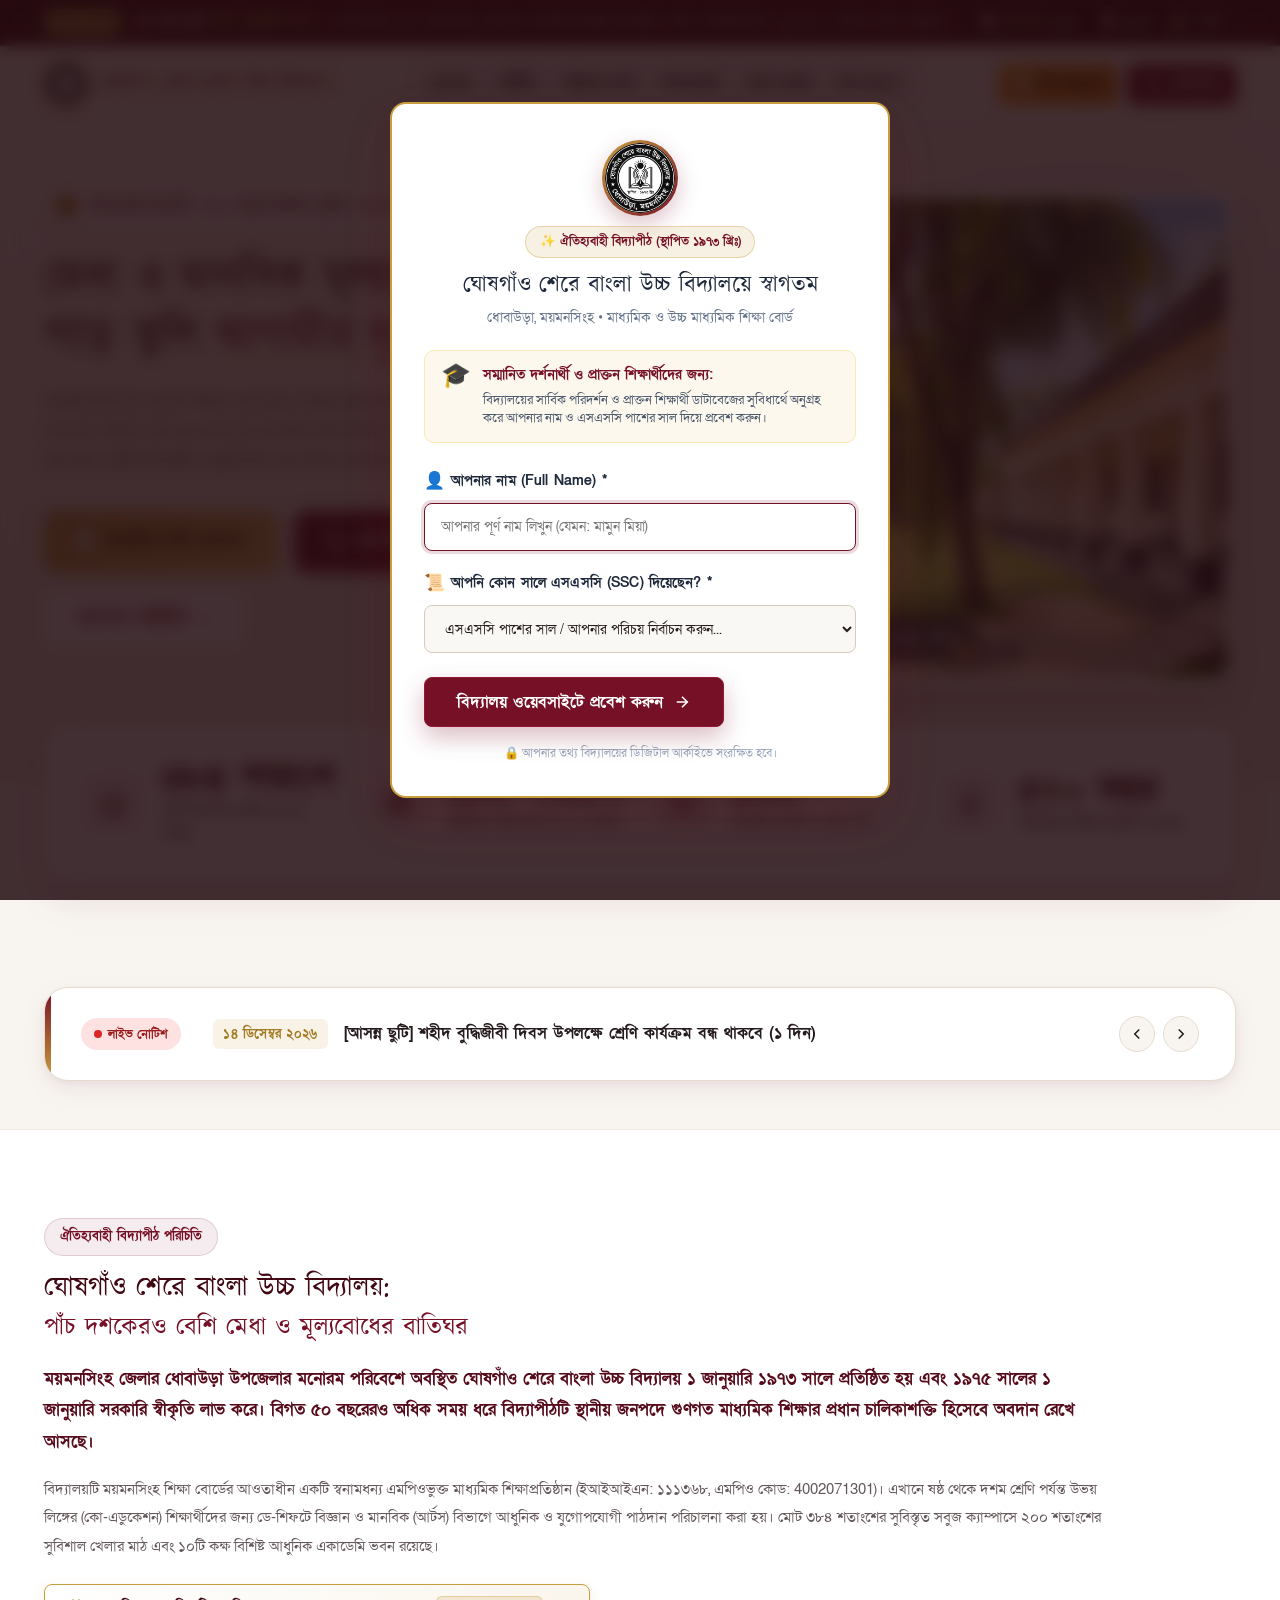
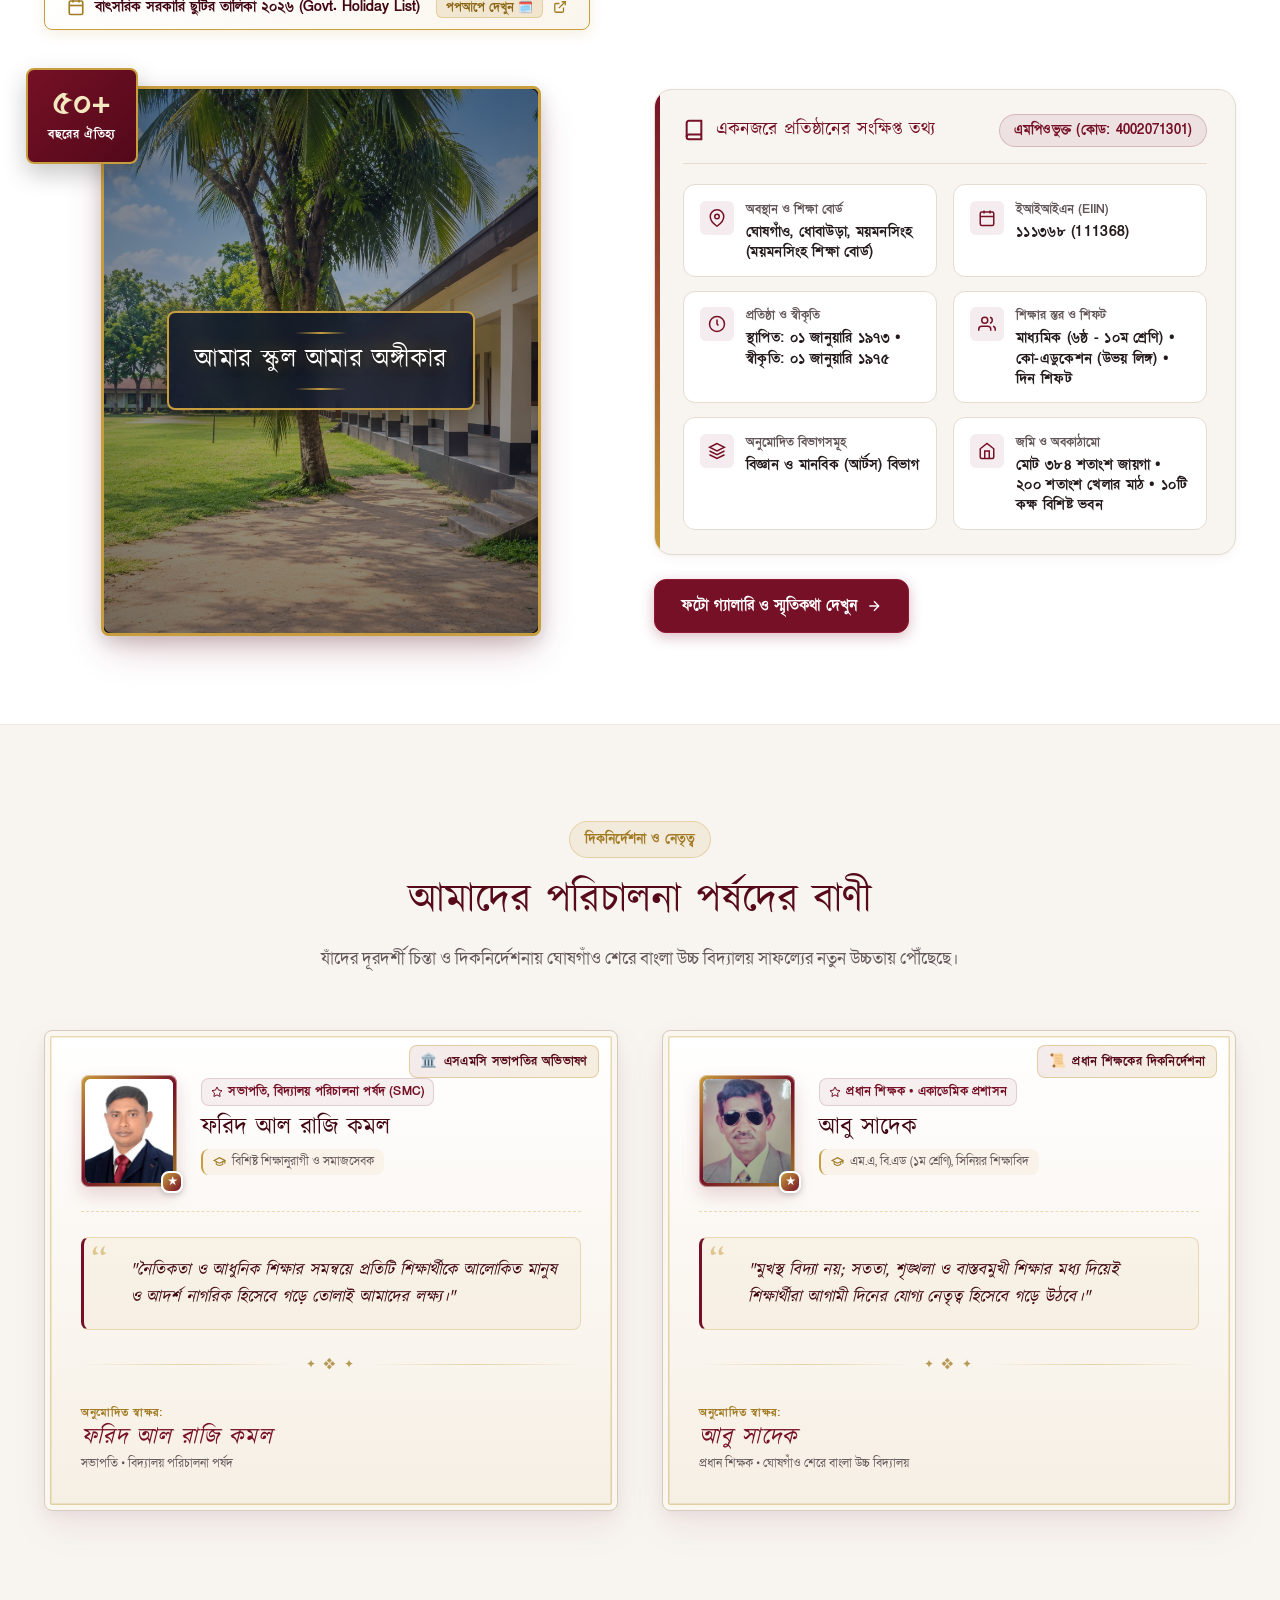
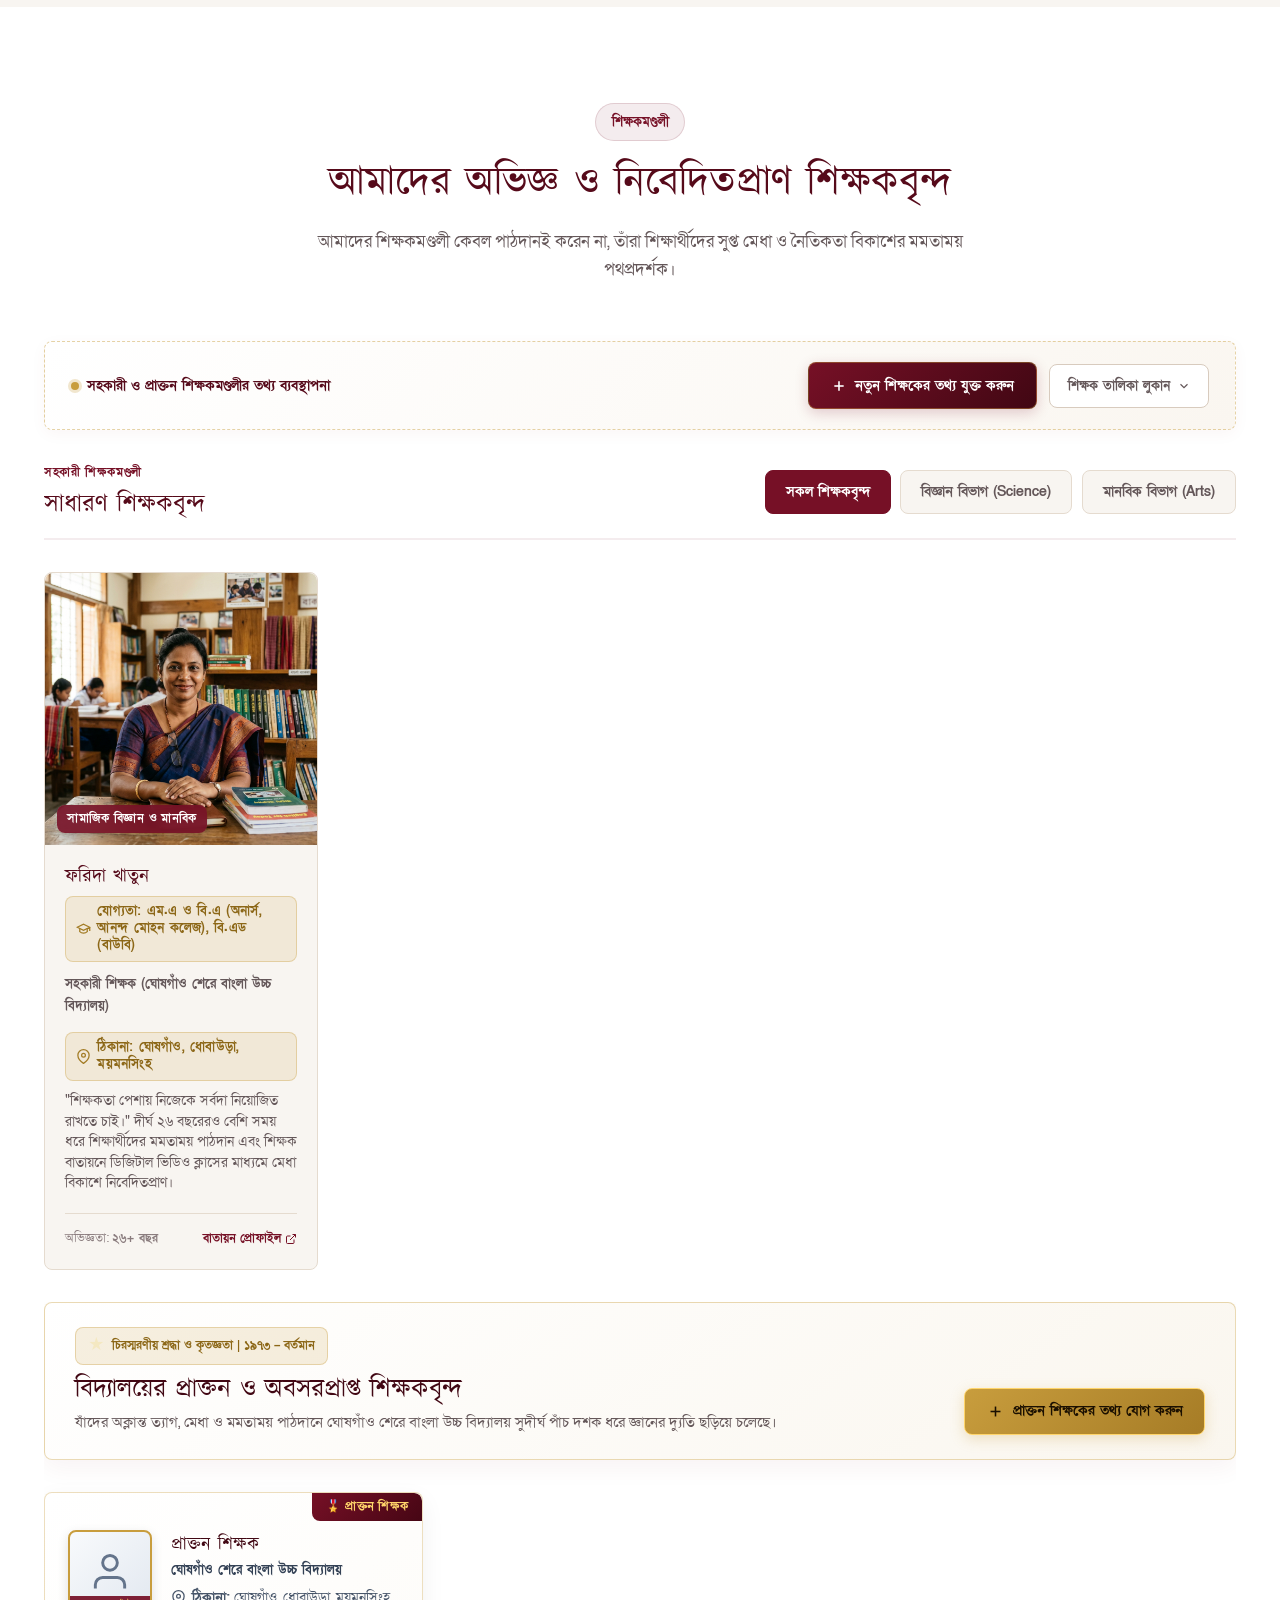
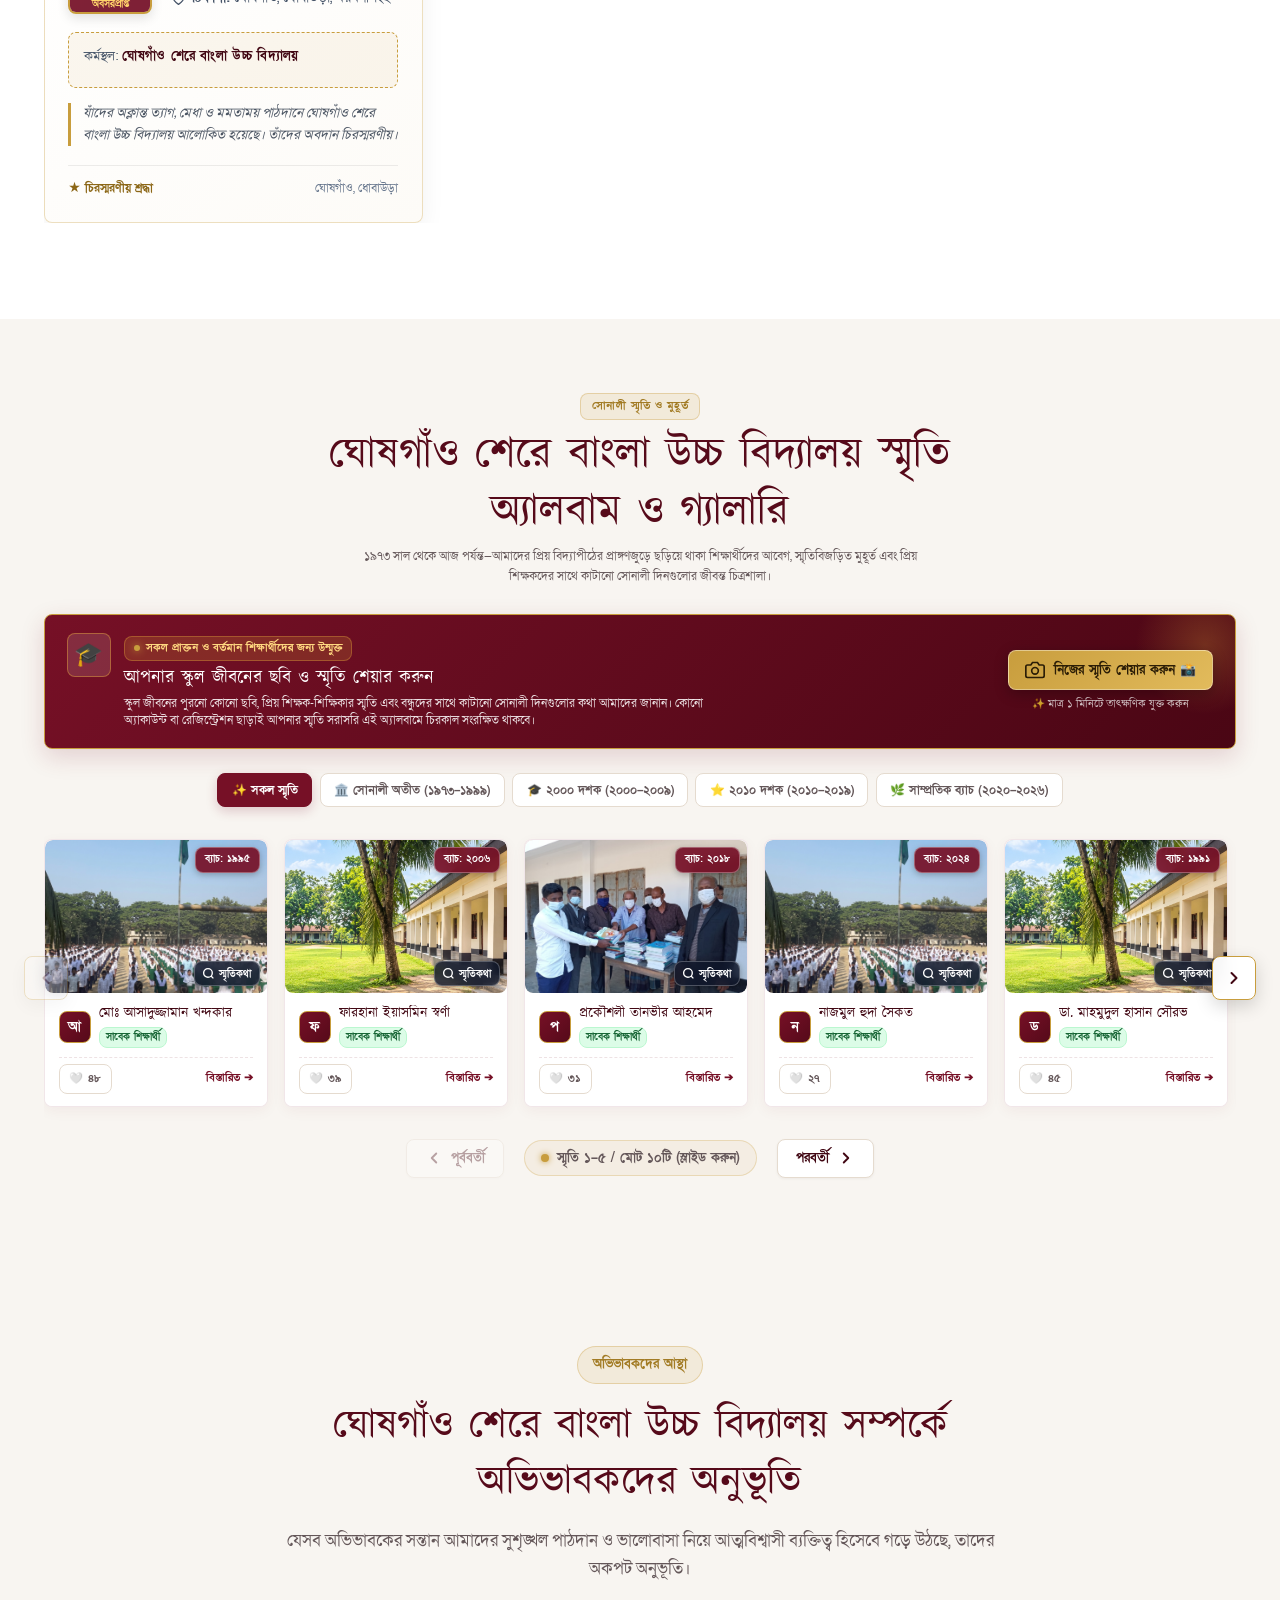
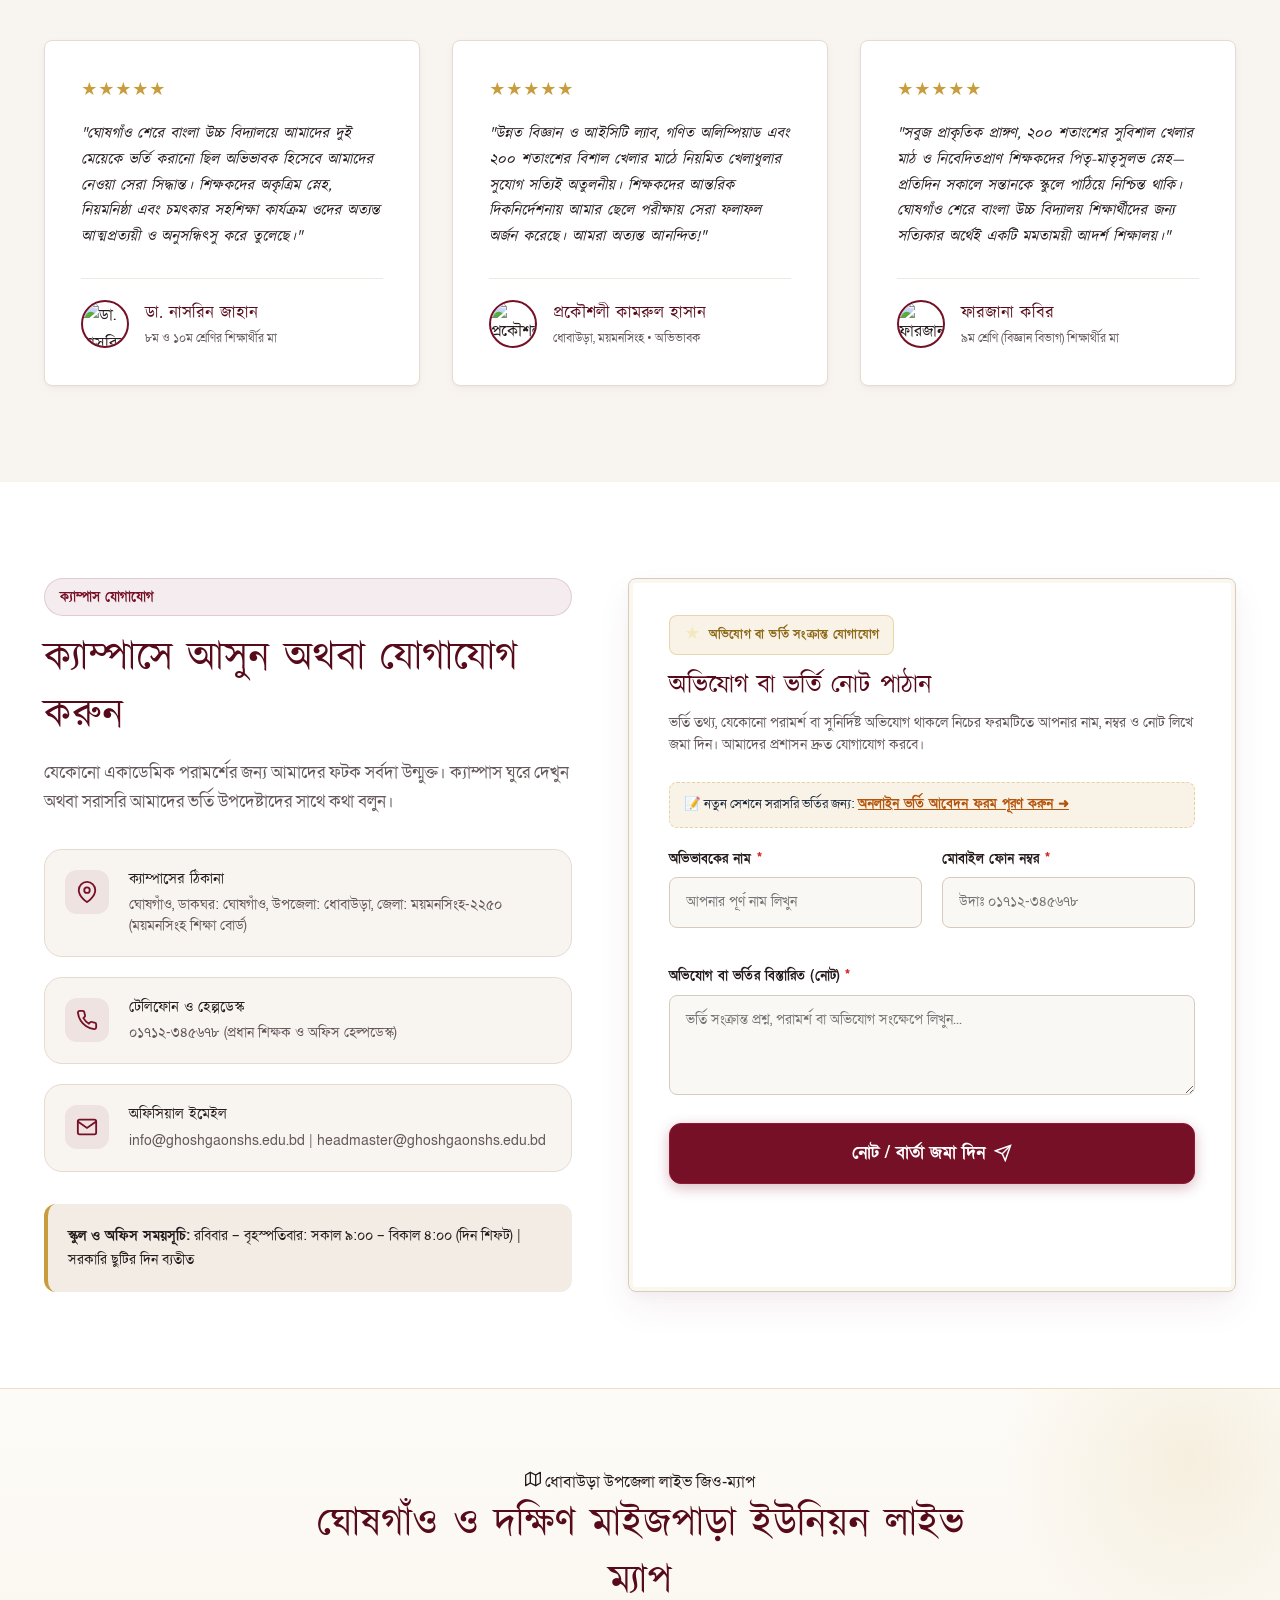
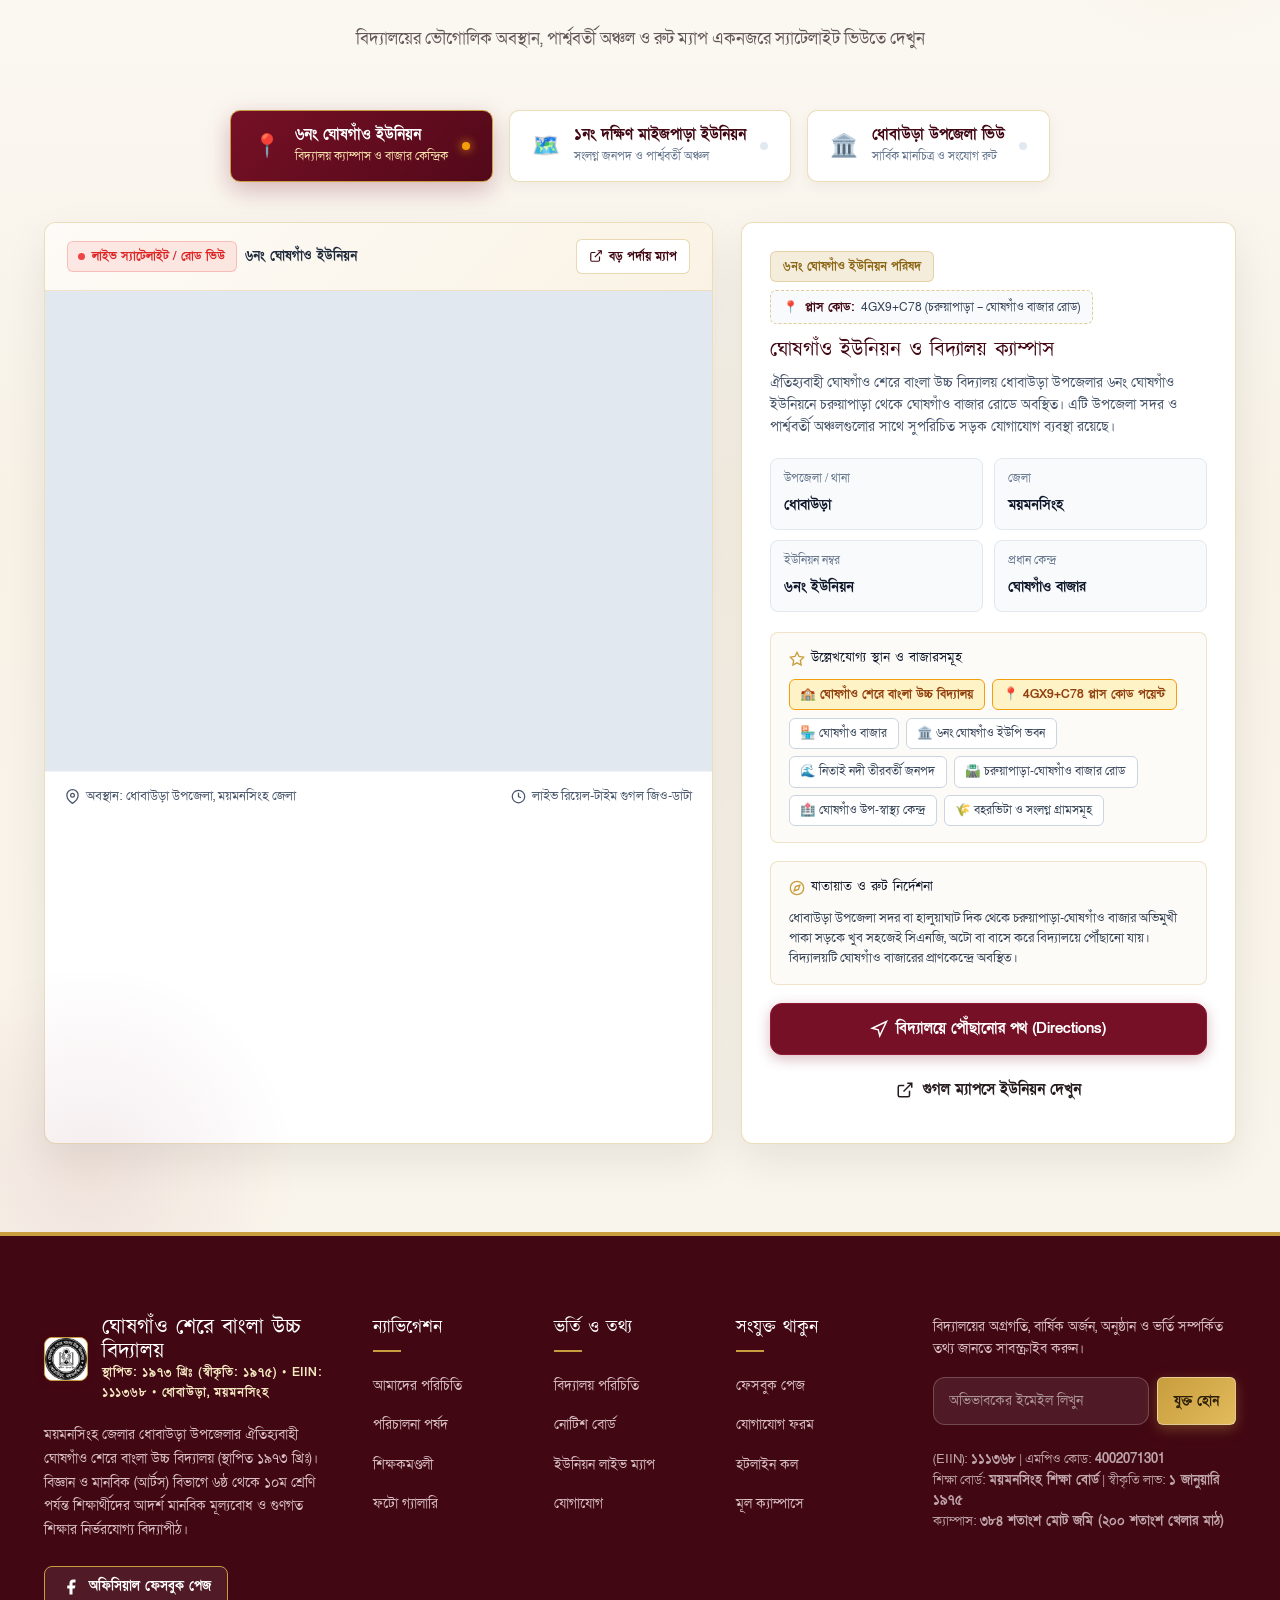
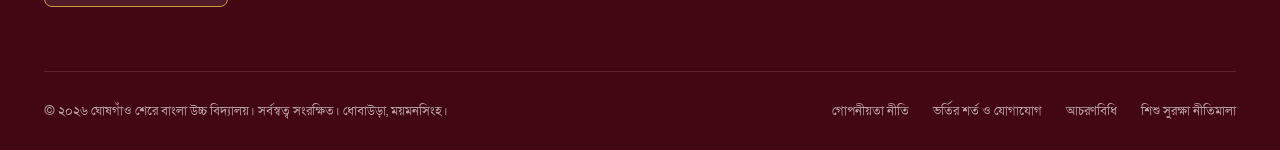
==== commit f82306a7: "fix: lock Ghoshgaon and Dakshin Maijpara maps to exact Plus Code 4GX9+C78 and 7MQG5H38+J7 in Dhobaur" ====
--- a/index.html
+++ b/index.html
@@ -22,7 +22,7 @@
   <link href="https://fonts.maateen.me/kalpurush/font.css" rel="stylesheet">
 
   <!-- Main Design System Stylesheet -->
-  <link rel="stylesheet" href="styles.css?v=20261030_r4">
+  <link rel="stylesheet" href="styles.css?v=20261030_r5">
 
   <!-- Clean Light Mode Initialization -->
   <script>
@@ -1517,7 +1517,7 @@
                 </span>
                 <span class="map-current-union-pill" id="map-active-badge">৬নং ঘোষগাঁও ইউনিয়ন</span>
               </div>
-              <a href="https://www.google.com/maps/search/?api=1&query=Ghoshgaon+Union+Dhobaura+Mymensingh" target="_blank" rel="noopener noreferrer" class="btn-open-ext-map" id="map-fullscreen-btn" title="গুগল ম্যাপসে বড় করে খুলুন">
+              <a href="https://www.google.com/maps/search/?api=1&query=4GX9%2BC78%2C+Charuapara+to+Ghoshgaon+Bazaar+Road%2C+Ghoshgaon%2C+Bangladesh" target="_blank" rel="noopener noreferrer" class="btn-open-ext-map" id="map-fullscreen-btn" title="গুগল ম্যাপসে বড় করে খুলুন">
                 <svg width="14" height="14" viewBox="0 0 24 24" fill="none" stroke="currentColor" stroke-width="2">
                   <path d="M18 13v6a2 2 0 0 1-2 2H5a2 2 0 0 1-2-2V8a2 2 0 0 1 2-2h6"></path>
                   <polyline points="15 3 21 3 21 9"></polyline>
@@ -1531,7 +1531,7 @@
             <div class="map-iframe-container">
               <iframe
                 id="unions-live-iframe"
-                src="https://maps.google.com/maps?q=Ghoshgaon%20Union%2C%20Dhobaura%2C%20Mymensingh&t=&z=13&ie=UTF8&iwloc=&output=embed"
+                src="https://maps.google.com/maps?q=4GX9%2BC78%2C+Charuapara+to+Ghoshgaon+Bazaar+Road%2C+Ghoshgaon%2C+Bangladesh&t=&z=15&ie=UTF8&iwloc=&output=embed"
                 width="100%"
                 height="100%"
                 style="border:0;"
@@ -1565,9 +1565,12 @@
           <div class="unions-info-card">
             <div>
               <span class="union-crest-badge" id="union-info-badge">৬নং ঘোষগাঁও ইউনিয়ন পরিষদ</span>
+              <div class="union-pluscode-pill" id="union-pluscode-pill">
+                📍 <strong>প্লাস কোড:</strong> <span id="union-pluscode-val">4GX9+C78 (চরুয়াপাড়া – ঘোষগাঁও বাজার রোড)</span>
+              </div>
               <h3 class="union-info-title" id="union-info-title">ঘোষগাঁও ইউনিয়ন ও বিদ্যালয় ক্যাম্পাস</h3>
               <p class="union-info-lead" id="union-info-lead">
-                ঐতিহ্যবাহী ঘোষগাঁও শেরে বাংলা উচ্চ বিদ্যালয় ধোবাউড়া উপজেলার ৬নং ঘোষগাঁও ইউনিয়নে অবস্থিত। এটি ঘোষগাঁও বাজার সংলগ্ন এবং উপজেলা সদর ও পার্শ্ববর্তী অঞ্চলগুলোর সাথে সুপরিচিত সড়ক যোগাযোগ ব্যবস্থা রয়েছে।
+                ঐতিহ্যবাহী ঘোষগাঁও শেরে বাংলা উচ্চ বিদ্যালয় ধোবাউড়া উপজেলার ৬নং ঘোষগাঁও ইউনিয়নে চরুয়াপাড়া থেকে ঘোষগাঁও বাজার রোডে অবস্থিত। এটি উপজেলা সদর ও পার্শ্ববর্তী অঞ্চলগুলোর সাথে সুপরিচিত সড়ক যোগাযোগ ব্যবস্থা রয়েছে।
               </p>
             </div>
 
@@ -1601,10 +1604,11 @@
               </h4>
               <div class="union-tags-list" id="union-tags-container">
                 <span class="union-tag-pill active-school">🏫 ঘোষগাঁও শেরে বাংলা উচ্চ বিদ্যালয়</span>
+                <span class="union-tag-pill active-school">📍 4GX9+C78 প্লাস কোড পয়েন্ট</span>
                 <span class="union-tag-pill">🏪 ঘোষগাঁও বাজার</span>
                 <span class="union-tag-pill">🏛️ ৬নং ঘোষগাঁও ইউপি ভবন</span>
                 <span class="union-tag-pill">🌊 নিতাই নদী তীরবর্তী জনপদ</span>
-                <span class="union-tag-pill">🛣️ ঘোষগাঁও-ধোবাউড়া মেইন রোড</span>
+                <span class="union-tag-pill">🛣️ চরুয়াপাড়া-ঘোষগাঁও বাজার রোড</span>
                 <span class="union-tag-pill">🏥 ঘোষগাঁও উপ-স্বাস্থ্য কেন্দ্র</span>
                 <span class="union-tag-pill">🌾 বহরভিটা ও সংলগ্ন গ্রামসমূহ</span>
               </div>
@@ -1620,19 +1624,19 @@
                 যাতায়াত ও রুট নির্দেশনা
               </h4>
               <p class="union-travel-desc" id="union-travel-desc">
-                ধোবাউড়া উপজেলা সদর বা হালুয়াঘাট দিক থেকে ঘোষগাঁও বাজার অভিমুখী পাকা সড়কে খুব সহজেই সিএনজি, অটো বা বাসে করে বিদ্যালয়ে পৌঁছানো যায়। বিদ্যালয়টি ঘোষগাঁও বাজারের প্রাণকেন্দ্রে অবস্থিত।
+                ধোবাউড়া উপজেলা সদর বা হালুয়াঘাট দিক থেকে চরুয়াপাড়া-ঘোষগাঁও বাজার অভিমুখী পাকা সড়কে খুব সহজেই সিএনজি, অটো বা বাসে করে বিদ্যালয়ে পৌঁছানো যায়। বিদ্যালয়টি ঘোষগাঁও বাজারের প্রাণকেন্দ্রে অবস্থিত।
               </p>
             </div>
 
             <!-- Action Buttons -->
             <div class="union-action-row">
-              <a href="https://www.google.com/maps/dir/?api=1&destination=Ghoshgaon+Shere+Bangla+High+School+Dhobaura" target="_blank" rel="noopener noreferrer" class="btn btn-primary union-dir-btn" id="union-dir-btn">
+              <a href="https://www.google.com/maps/dir/?api=1&destination=4GX9%2BC78%2C+Charuapara+to+Ghoshgaon+Bazaar+Road%2C+Ghoshgaon%2C+Bangladesh" target="_blank" rel="noopener noreferrer" class="btn btn-primary union-dir-btn" id="union-dir-btn">
                 <svg width="18" height="18" viewBox="0 0 24 24" fill="none" stroke="currentColor" stroke-width="2">
                   <polygon points="3 11 22 2 13 21 11 13 3 11"></polygon>
                 </svg>
                 <span>বিদ্যালয়ে পৌঁছানোর পথ (Directions)</span>
               </a>
-              <a href="https://www.google.com/maps/search/?api=1&query=Ghoshgaon+Union+Dhobaura+Mymensingh" target="_blank" rel="noopener noreferrer" class="btn btn-outline union-dir-btn" id="union-gmaps-link">
+              <a href="https://www.google.com/maps/search/?api=1&query=4GX9%2BC78%2C+Charuapara+to+Ghoshgaon+Bazaar+Road%2C+Ghoshgaon%2C+Bangladesh" target="_blank" rel="noopener noreferrer" class="btn btn-outline union-dir-btn" id="union-gmaps-link">
                 <svg width="18" height="18" viewBox="0 0 24 24" fill="none" stroke="currentColor" stroke-width="2">
                   <path d="M18 13v6a2 2 0 0 1-2 2H5a2 2 0 0 1-2-2V8a2 2 0 0 1 2-2h6"></path>
                   <polyline points="15 3 21 3 21 9"></polyline>
@@ -3246,7 +3250,7 @@
   <script src="admin/db.js?v=20261030_r3"></script>
 
   <!-- JavaScript Interactions -->
-  <script src="script.js?v=20261030_r4"></script>
+  <script src="script.js?v=20261030_r5"></script>
 </body>
 
 </html>
--- a/styles.css
+++ b/styles.css
@@ -10842,6 +10842,24 @@
   margin-bottom: 0.5rem;
 }
 
+.union-pluscode-pill {
+  display: inline-flex;
+  align-items: center;
+  gap: 0.45rem;
+  padding: 0.32rem 0.75rem;
+  background: #f8fafc;
+  border: 1px dashed rgba(200, 157, 61, 0.5);
+  border-radius: 6px;
+  font-size: 0.76rem;
+  color: #334155;
+  margin-bottom: 0.85rem;
+  word-break: break-word;
+}
+
+.union-pluscode-pill strong {
+  color: var(--color-primary-deep, #520919);
+}
+
 .union-info-title {
   margin: 0;
   font-size: 1.3rem;
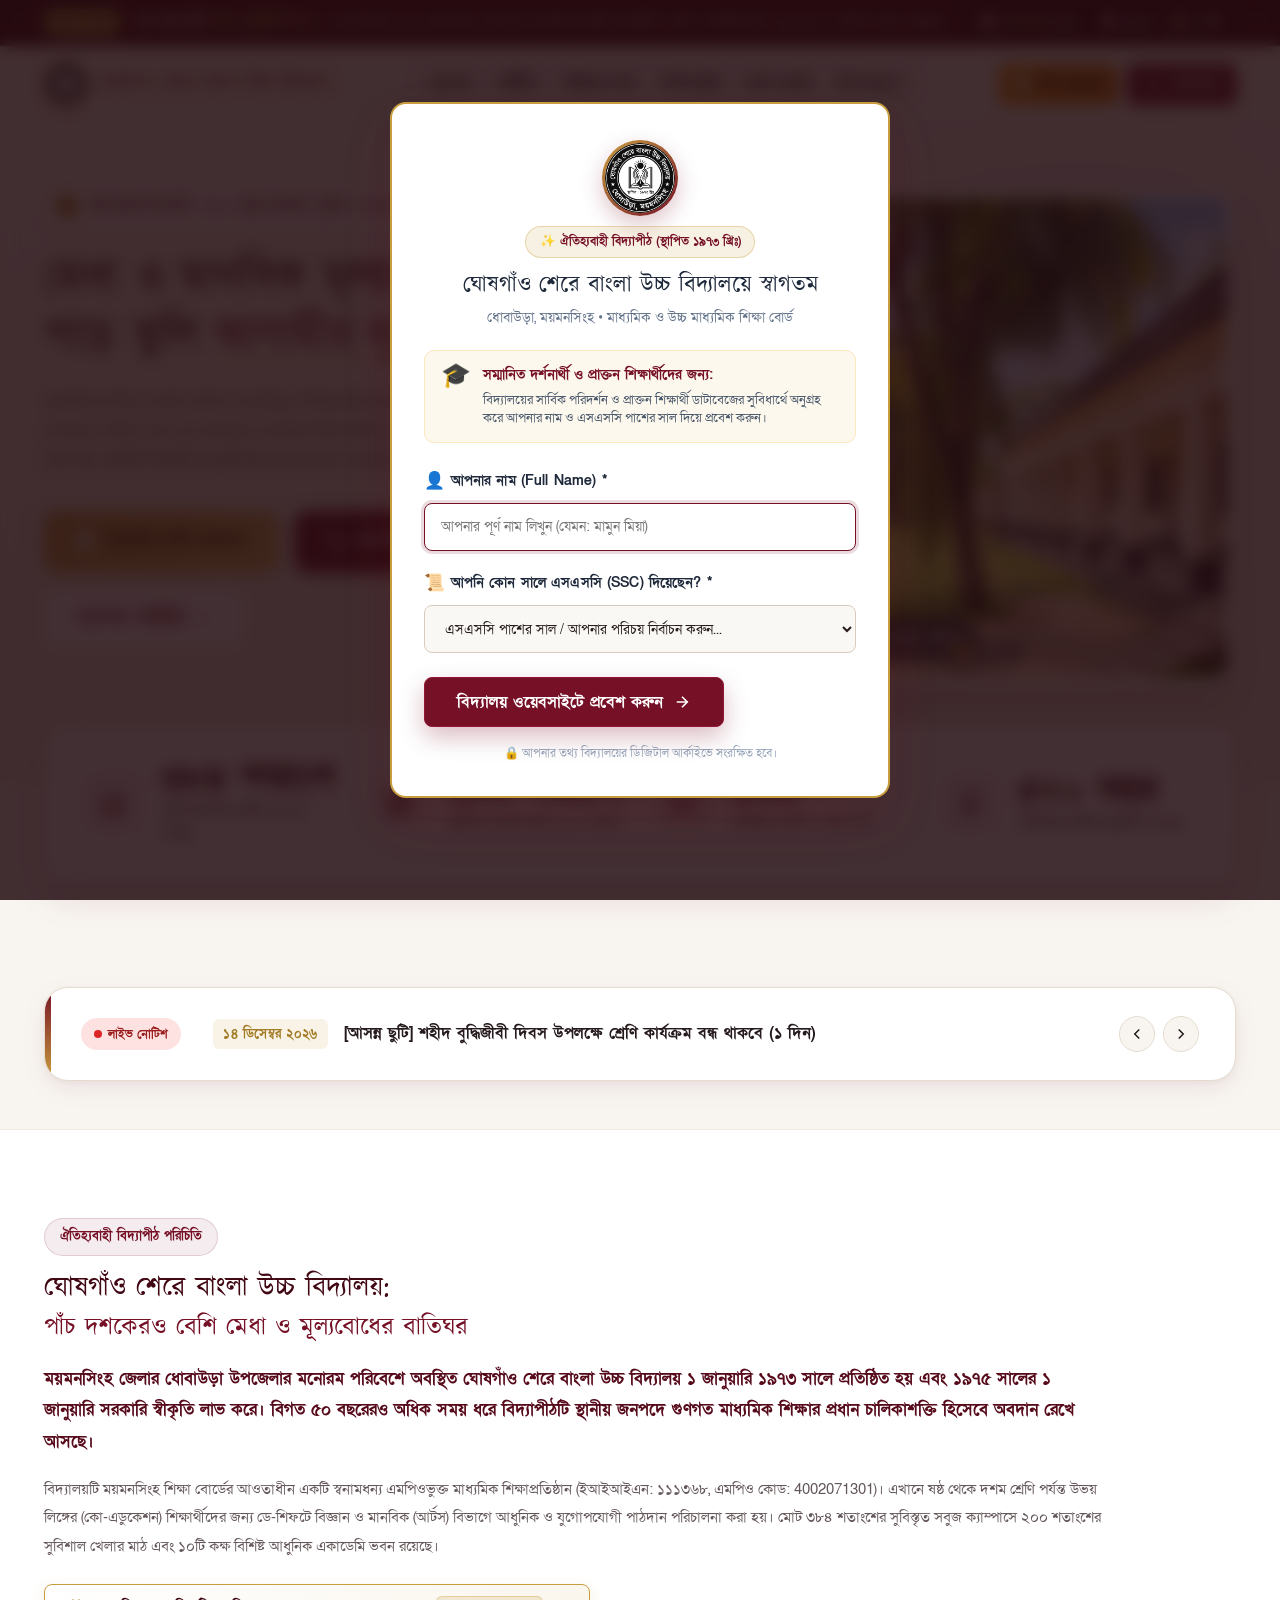
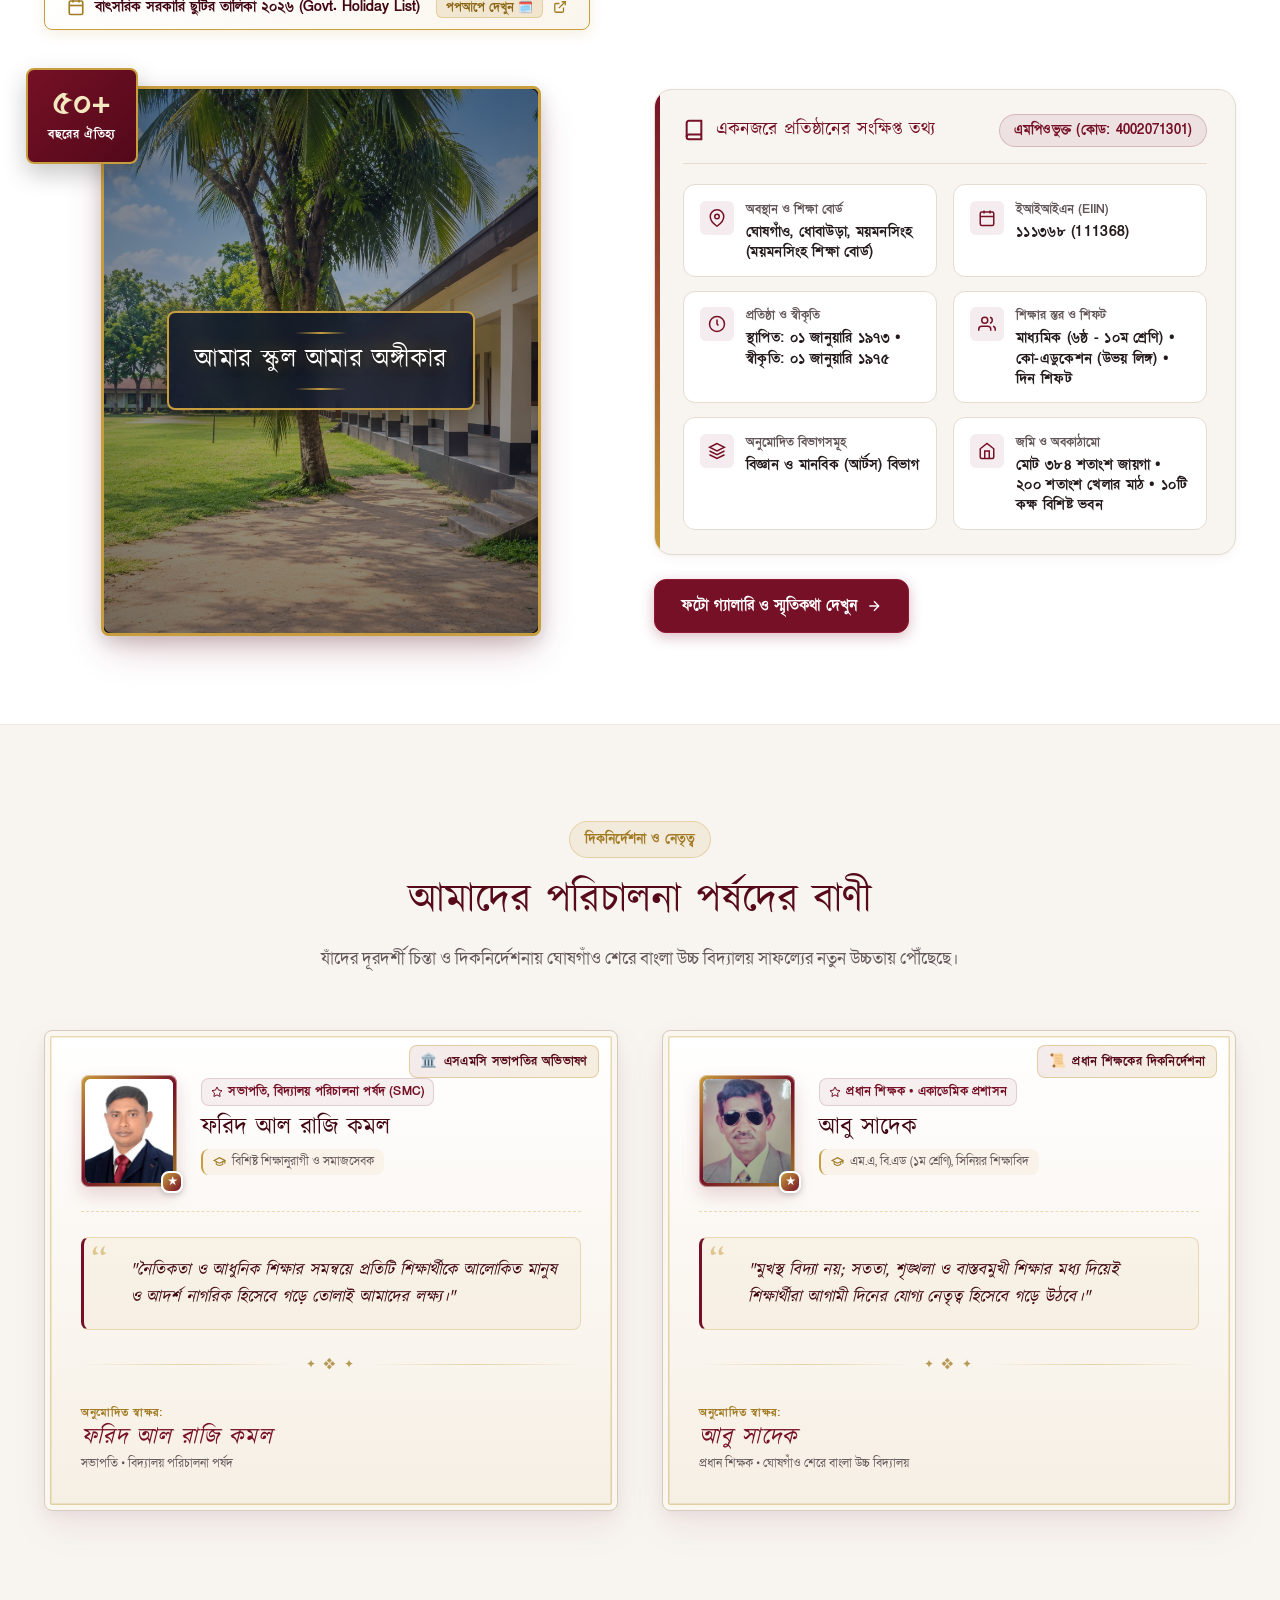
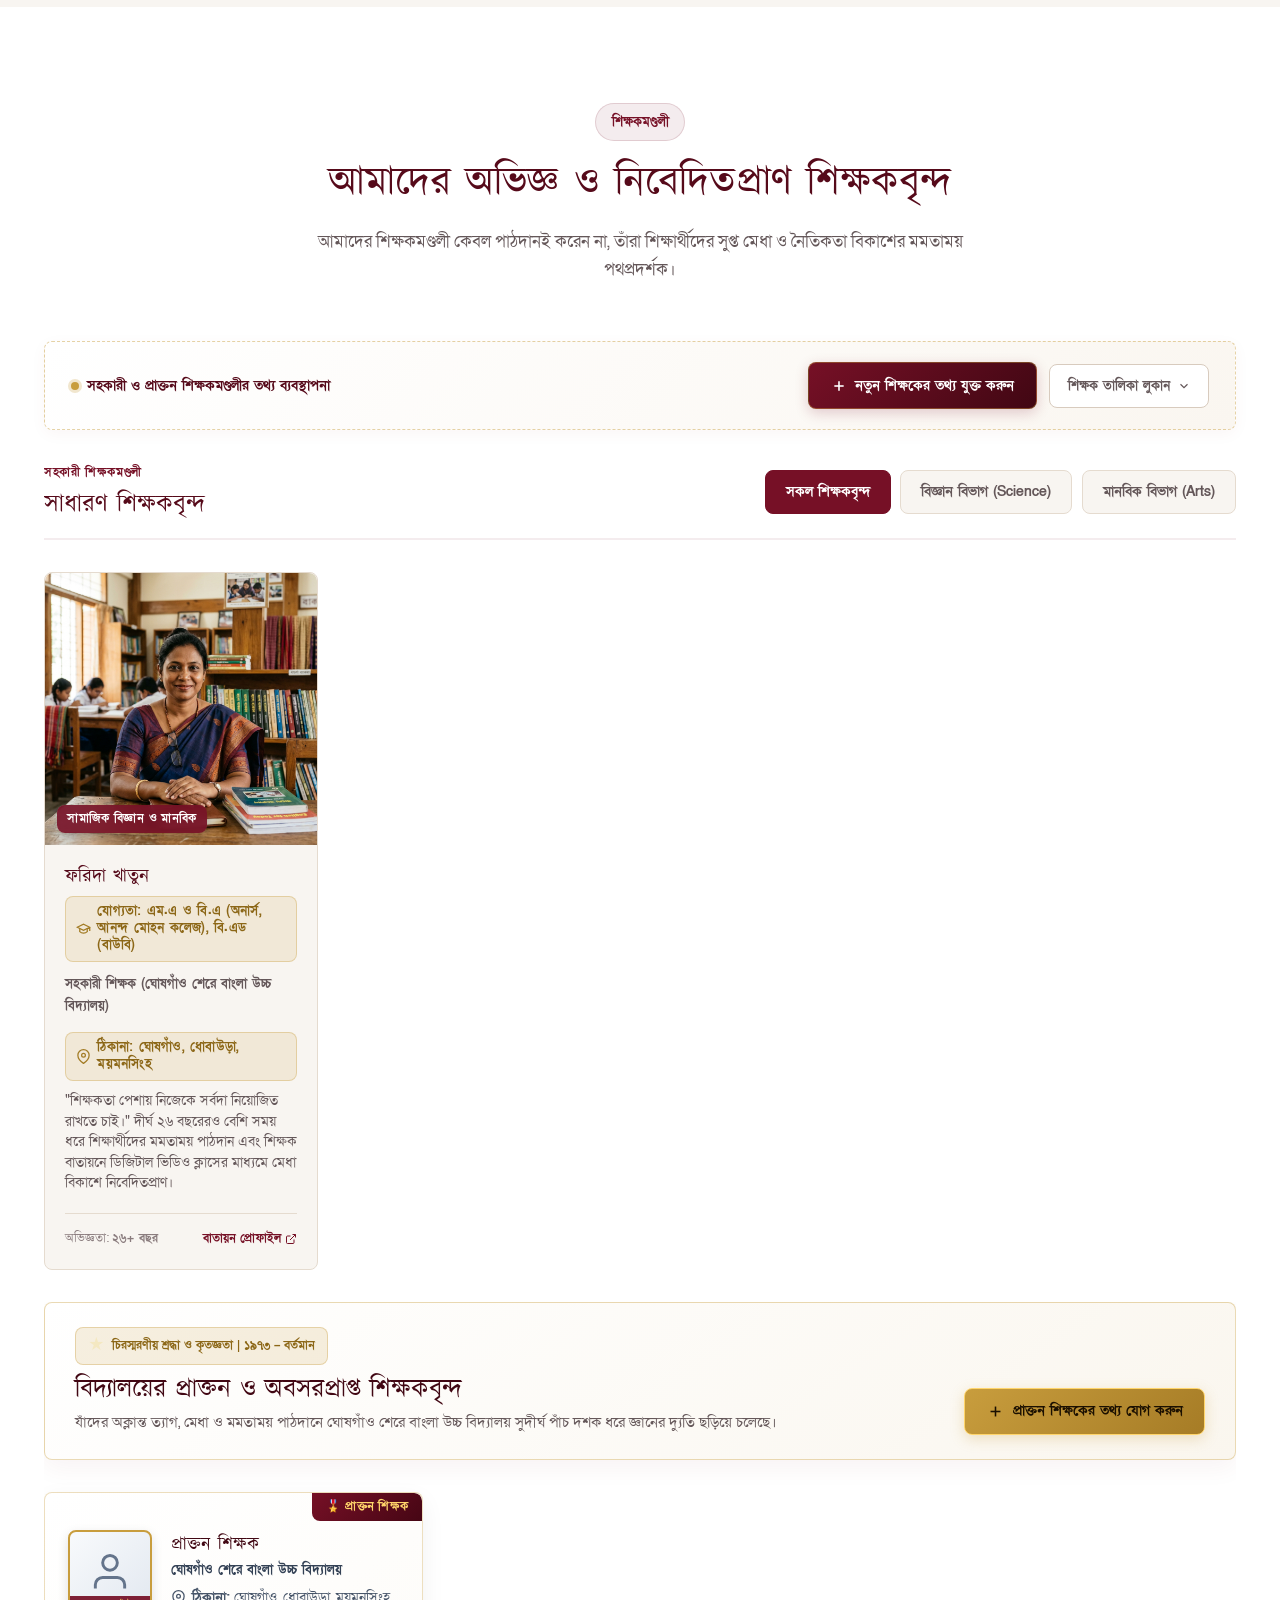
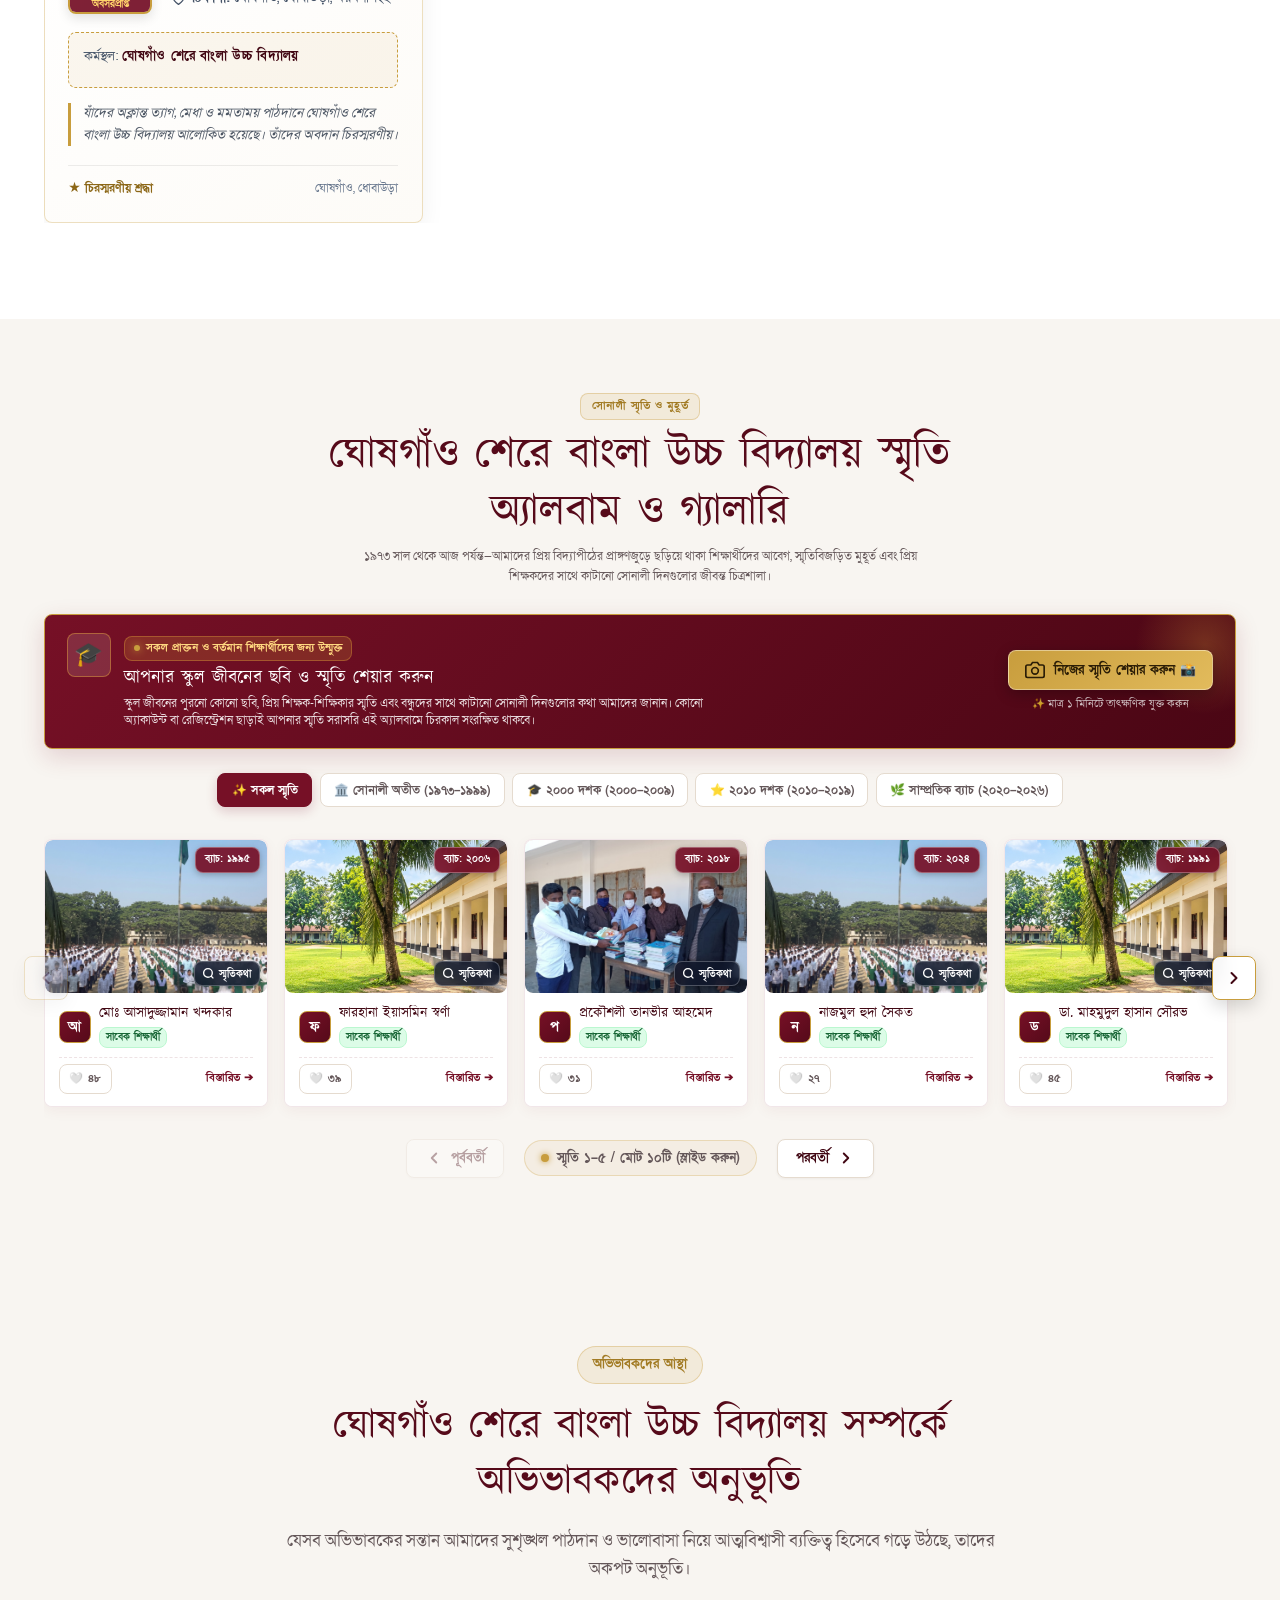
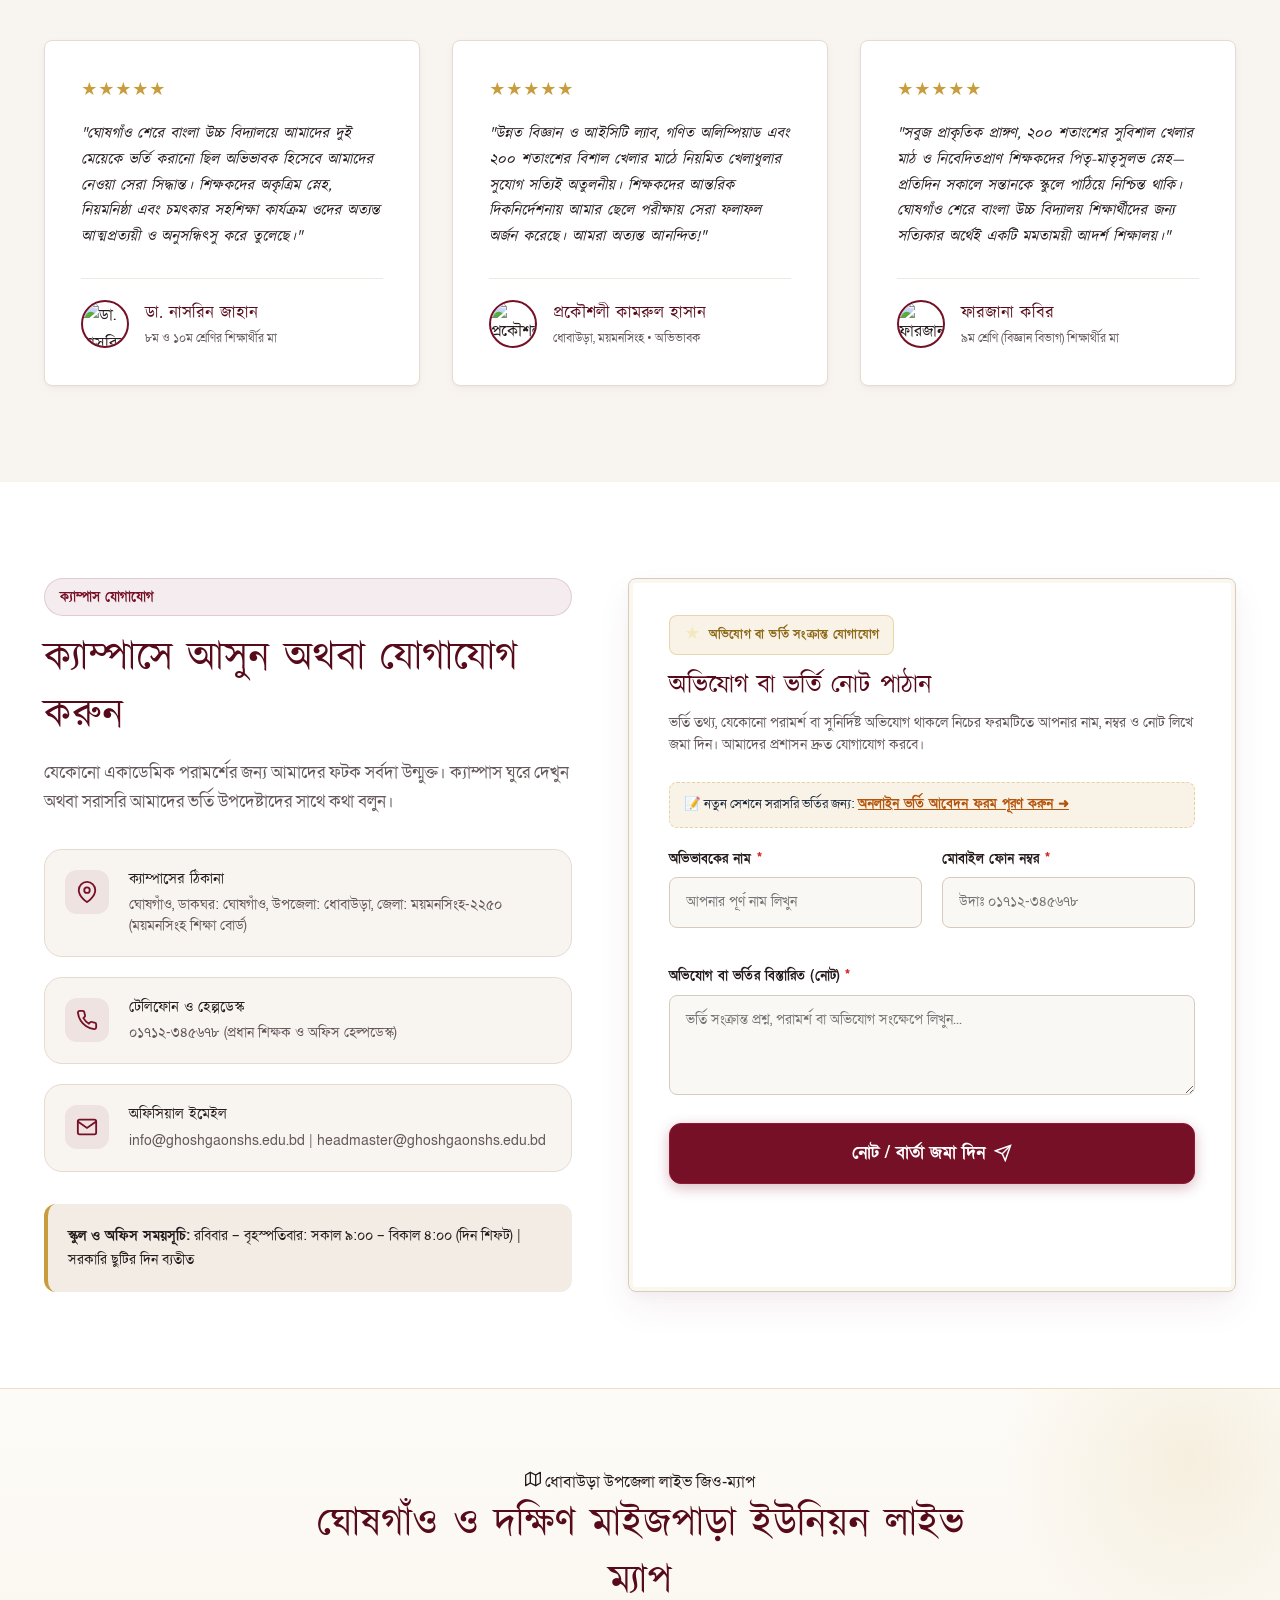
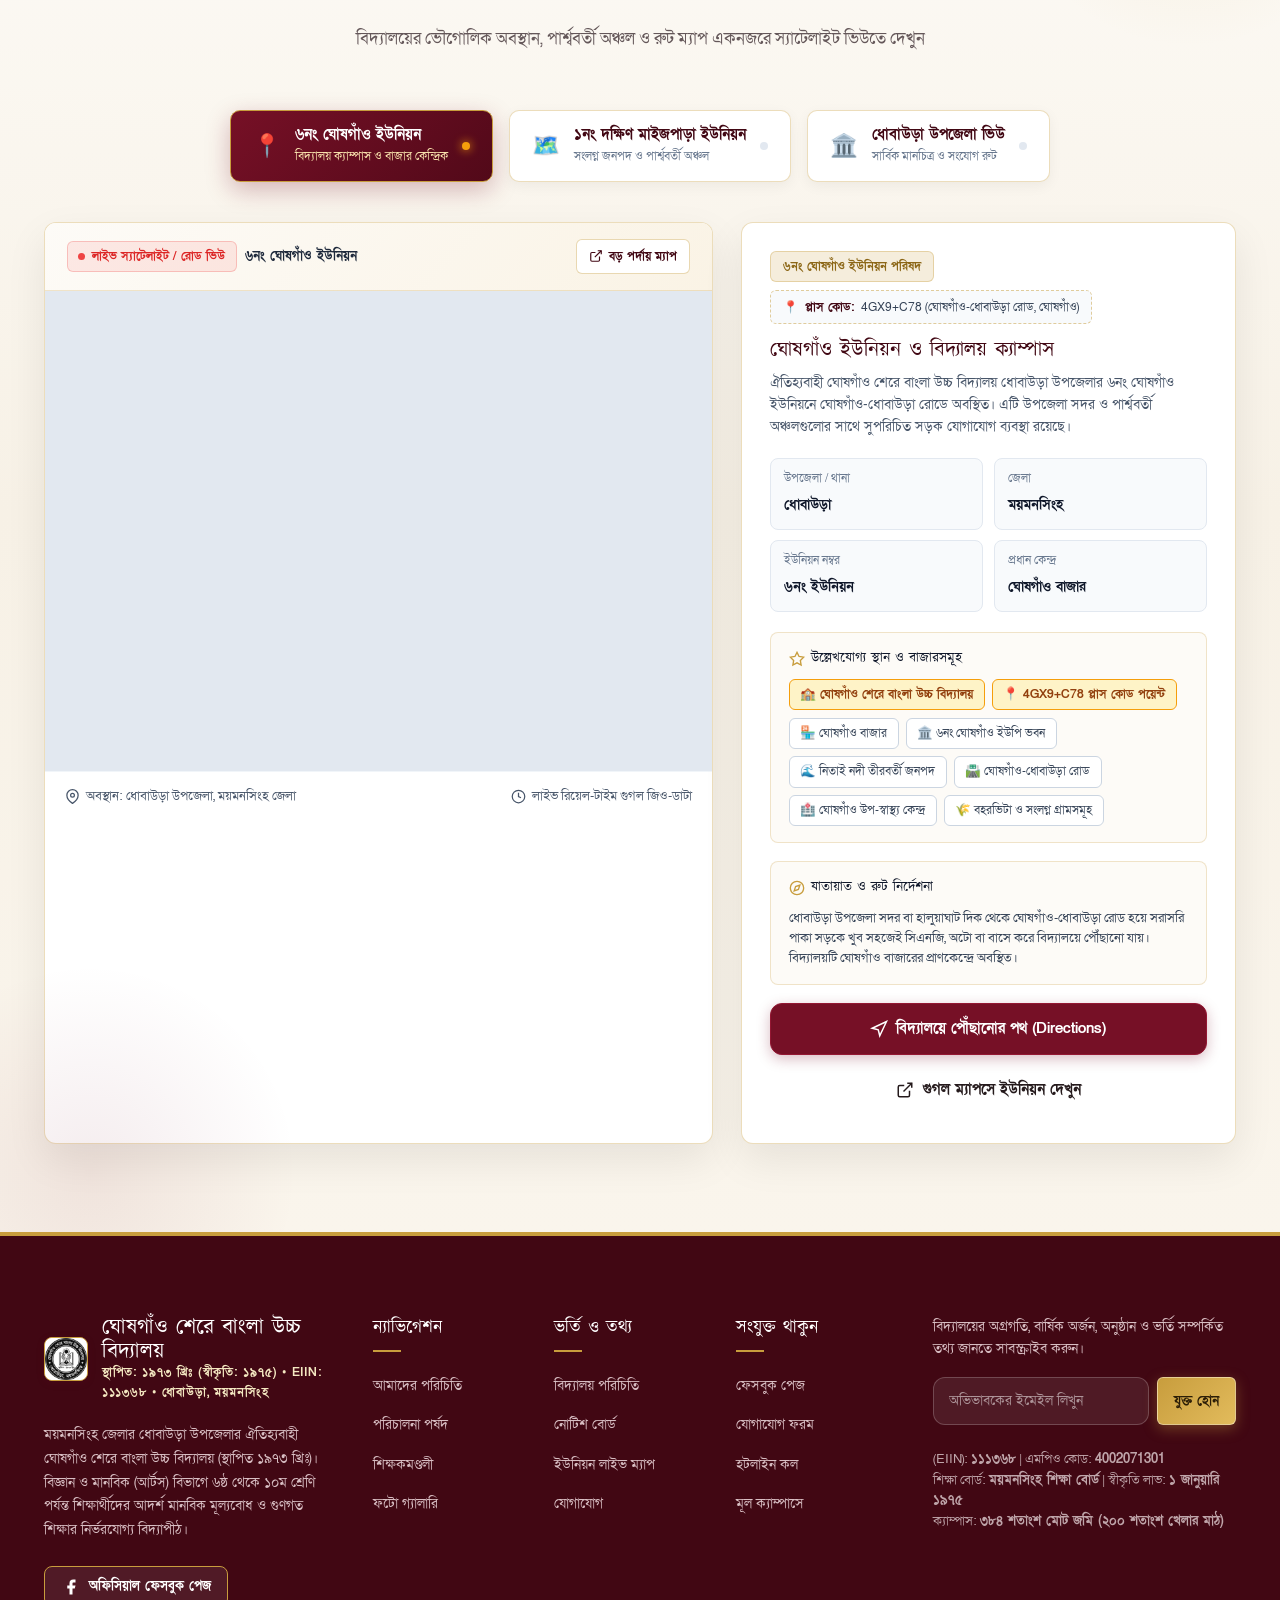
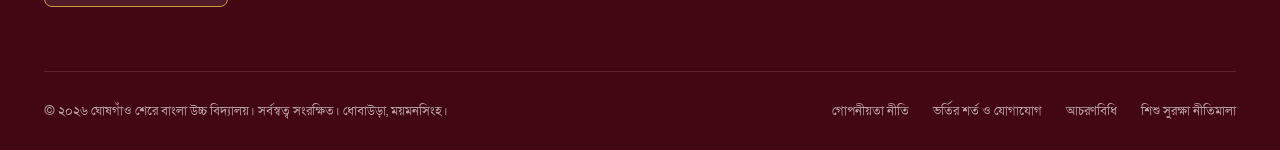
==== commit 808fbd4e: "refactor: update Ghoshgaon map road reference to Ghoshgaon-Dhobaura Road, Ghoshgaon" ====
--- a/index.html
+++ b/index.html
@@ -22,7 +22,7 @@
   <link href="https://fonts.maateen.me/kalpurush/font.css" rel="stylesheet">
 
   <!-- Main Design System Stylesheet -->
-  <link rel="stylesheet" href="styles.css?v=20261030_r5">
+  <link rel="stylesheet" href="styles.css?v=20261030_r6">
 
   <!-- Clean Light Mode Initialization -->
   <script>
@@ -1517,7 +1517,7 @@
                 </span>
                 <span class="map-current-union-pill" id="map-active-badge">৬নং ঘোষগাঁও ইউনিয়ন</span>
               </div>
-              <a href="https://www.google.com/maps/search/?api=1&query=4GX9%2BC78%2C+Charuapara+to+Ghoshgaon+Bazaar+Road%2C+Ghoshgaon%2C+Bangladesh" target="_blank" rel="noopener noreferrer" class="btn-open-ext-map" id="map-fullscreen-btn" title="গুগল ম্যাপসে বড় করে খুলুন">
+              <a href="https://www.google.com/maps/search/?api=1&query=4GX9%2BC78%2C+Ghoshgaon-Dhobaura+Road%2C+Ghoshgaon%2C+Bangladesh" target="_blank" rel="noopener noreferrer" class="btn-open-ext-map" id="map-fullscreen-btn" title="গুগল ম্যাপসে বড় করে খুলুন">
                 <svg width="14" height="14" viewBox="0 0 24 24" fill="none" stroke="currentColor" stroke-width="2">
                   <path d="M18 13v6a2 2 0 0 1-2 2H5a2 2 0 0 1-2-2V8a2 2 0 0 1 2-2h6"></path>
                   <polyline points="15 3 21 3 21 9"></polyline>
@@ -1531,7 +1531,7 @@
             <div class="map-iframe-container">
               <iframe
                 id="unions-live-iframe"
-                src="https://maps.google.com/maps?q=4GX9%2BC78%2C+Charuapara+to+Ghoshgaon+Bazaar+Road%2C+Ghoshgaon%2C+Bangladesh&t=&z=15&ie=UTF8&iwloc=&output=embed"
+                src="https://maps.google.com/maps?q=4GX9%2BC78%2C+Ghoshgaon-Dhobaura+Road%2C+Ghoshgaon%2C+Bangladesh&t=&z=15&ie=UTF8&iwloc=&output=embed"
                 width="100%"
                 height="100%"
                 style="border:0;"
@@ -1566,11 +1566,11 @@
             <div>
               <span class="union-crest-badge" id="union-info-badge">৬নং ঘোষগাঁও ইউনিয়ন পরিষদ</span>
               <div class="union-pluscode-pill" id="union-pluscode-pill">
-                📍 <strong>প্লাস কোড:</strong> <span id="union-pluscode-val">4GX9+C78 (চরুয়াপাড়া – ঘোষগাঁও বাজার রোড)</span>
+                📍 <strong>প্লাস কোড:</strong> <span id="union-pluscode-val">4GX9+C78 (ঘোষগাঁও-ধোবাউড়া রোড, ঘোষগাঁও)</span>
               </div>
               <h3 class="union-info-title" id="union-info-title">ঘোষগাঁও ইউনিয়ন ও বিদ্যালয় ক্যাম্পাস</h3>
               <p class="union-info-lead" id="union-info-lead">
-                ঐতিহ্যবাহী ঘোষগাঁও শেরে বাংলা উচ্চ বিদ্যালয় ধোবাউড়া উপজেলার ৬নং ঘোষগাঁও ইউনিয়নে চরুয়াপাড়া থেকে ঘোষগাঁও বাজার রোডে অবস্থিত। এটি উপজেলা সদর ও পার্শ্ববর্তী অঞ্চলগুলোর সাথে সুপরিচিত সড়ক যোগাযোগ ব্যবস্থা রয়েছে।
+                ঐতিহ্যবাহী ঘোষগাঁও শেরে বাংলা উচ্চ বিদ্যালয় ধোবাউড়া উপজেলার ৬নং ঘোষগাঁও ইউনিয়নে ঘোষগাঁও-ধোবাউড়া রোডে অবস্থিত। এটি উপজেলা সদর ও পার্শ্ববর্তী অঞ্চলগুলোর সাথে সুপরিচিত সড়ক যোগাযোগ ব্যবস্থা রয়েছে।
               </p>
             </div>
 
@@ -1608,7 +1608,7 @@
                 <span class="union-tag-pill">🏪 ঘোষগাঁও বাজার</span>
                 <span class="union-tag-pill">🏛️ ৬নং ঘোষগাঁও ইউপি ভবন</span>
                 <span class="union-tag-pill">🌊 নিতাই নদী তীরবর্তী জনপদ</span>
-                <span class="union-tag-pill">🛣️ চরুয়াপাড়া-ঘোষগাঁও বাজার রোড</span>
+                <span class="union-tag-pill">🛣️ ঘোষগাঁও-ধোবাউড়া রোড</span>
                 <span class="union-tag-pill">🏥 ঘোষগাঁও উপ-স্বাস্থ্য কেন্দ্র</span>
                 <span class="union-tag-pill">🌾 বহরভিটা ও সংলগ্ন গ্রামসমূহ</span>
               </div>
@@ -1624,19 +1624,19 @@
                 যাতায়াত ও রুট নির্দেশনা
               </h4>
               <p class="union-travel-desc" id="union-travel-desc">
-                ধোবাউড়া উপজেলা সদর বা হালুয়াঘাট দিক থেকে চরুয়াপাড়া-ঘোষগাঁও বাজার অভিমুখী পাকা সড়কে খুব সহজেই সিএনজি, অটো বা বাসে করে বিদ্যালয়ে পৌঁছানো যায়। বিদ্যালয়টি ঘোষগাঁও বাজারের প্রাণকেন্দ্রে অবস্থিত।
+                ধোবাউড়া উপজেলা সদর বা হালুয়াঘাট দিক থেকে ঘোষগাঁও-ধোবাউড়া রোড হয়ে সরাসরি পাকা সড়কে খুব সহজেই সিএনজি, অটো বা বাসে করে বিদ্যালয়ে পৌঁছানো যায়। বিদ্যালয়টি ঘোষগাঁও বাজারের প্রাণকেন্দ্রে অবস্থিত।
               </p>
             </div>
 
             <!-- Action Buttons -->
             <div class="union-action-row">
-              <a href="https://www.google.com/maps/dir/?api=1&destination=4GX9%2BC78%2C+Charuapara+to+Ghoshgaon+Bazaar+Road%2C+Ghoshgaon%2C+Bangladesh" target="_blank" rel="noopener noreferrer" class="btn btn-primary union-dir-btn" id="union-dir-btn">
+              <a href="https://www.google.com/maps/dir/?api=1&destination=4GX9%2BC78%2C+Ghoshgaon-Dhobaura+Road%2C+Ghoshgaon%2C+Bangladesh" target="_blank" rel="noopener noreferrer" class="btn btn-primary union-dir-btn" id="union-dir-btn">
                 <svg width="18" height="18" viewBox="0 0 24 24" fill="none" stroke="currentColor" stroke-width="2">
                   <polygon points="3 11 22 2 13 21 11 13 3 11"></polygon>
                 </svg>
                 <span>বিদ্যালয়ে পৌঁছানোর পথ (Directions)</span>
               </a>
-              <a href="https://www.google.com/maps/search/?api=1&query=4GX9%2BC78%2C+Charuapara+to+Ghoshgaon+Bazaar+Road%2C+Ghoshgaon%2C+Bangladesh" target="_blank" rel="noopener noreferrer" class="btn btn-outline union-dir-btn" id="union-gmaps-link">
+              <a href="https://www.google.com/maps/search/?api=1&query=4GX9%2BC78%2C+Ghoshgaon-Dhobaura+Road%2C+Ghoshgaon%2C+Bangladesh" target="_blank" rel="noopener noreferrer" class="btn btn-outline union-dir-btn" id="union-gmaps-link">
                 <svg width="18" height="18" viewBox="0 0 24 24" fill="none" stroke="currentColor" stroke-width="2">
                   <path d="M18 13v6a2 2 0 0 1-2 2H5a2 2 0 0 1-2-2V8a2 2 0 0 1 2-2h6"></path>
                   <polyline points="15 3 21 3 21 9"></polyline>
@@ -3250,7 +3250,7 @@
   <script src="admin/db.js?v=20261030_r3"></script>
 
   <!-- JavaScript Interactions -->
-  <script src="script.js?v=20261030_r5"></script>
+  <script src="script.js?v=20261030_r6"></script>
 </body>
 
 </html>
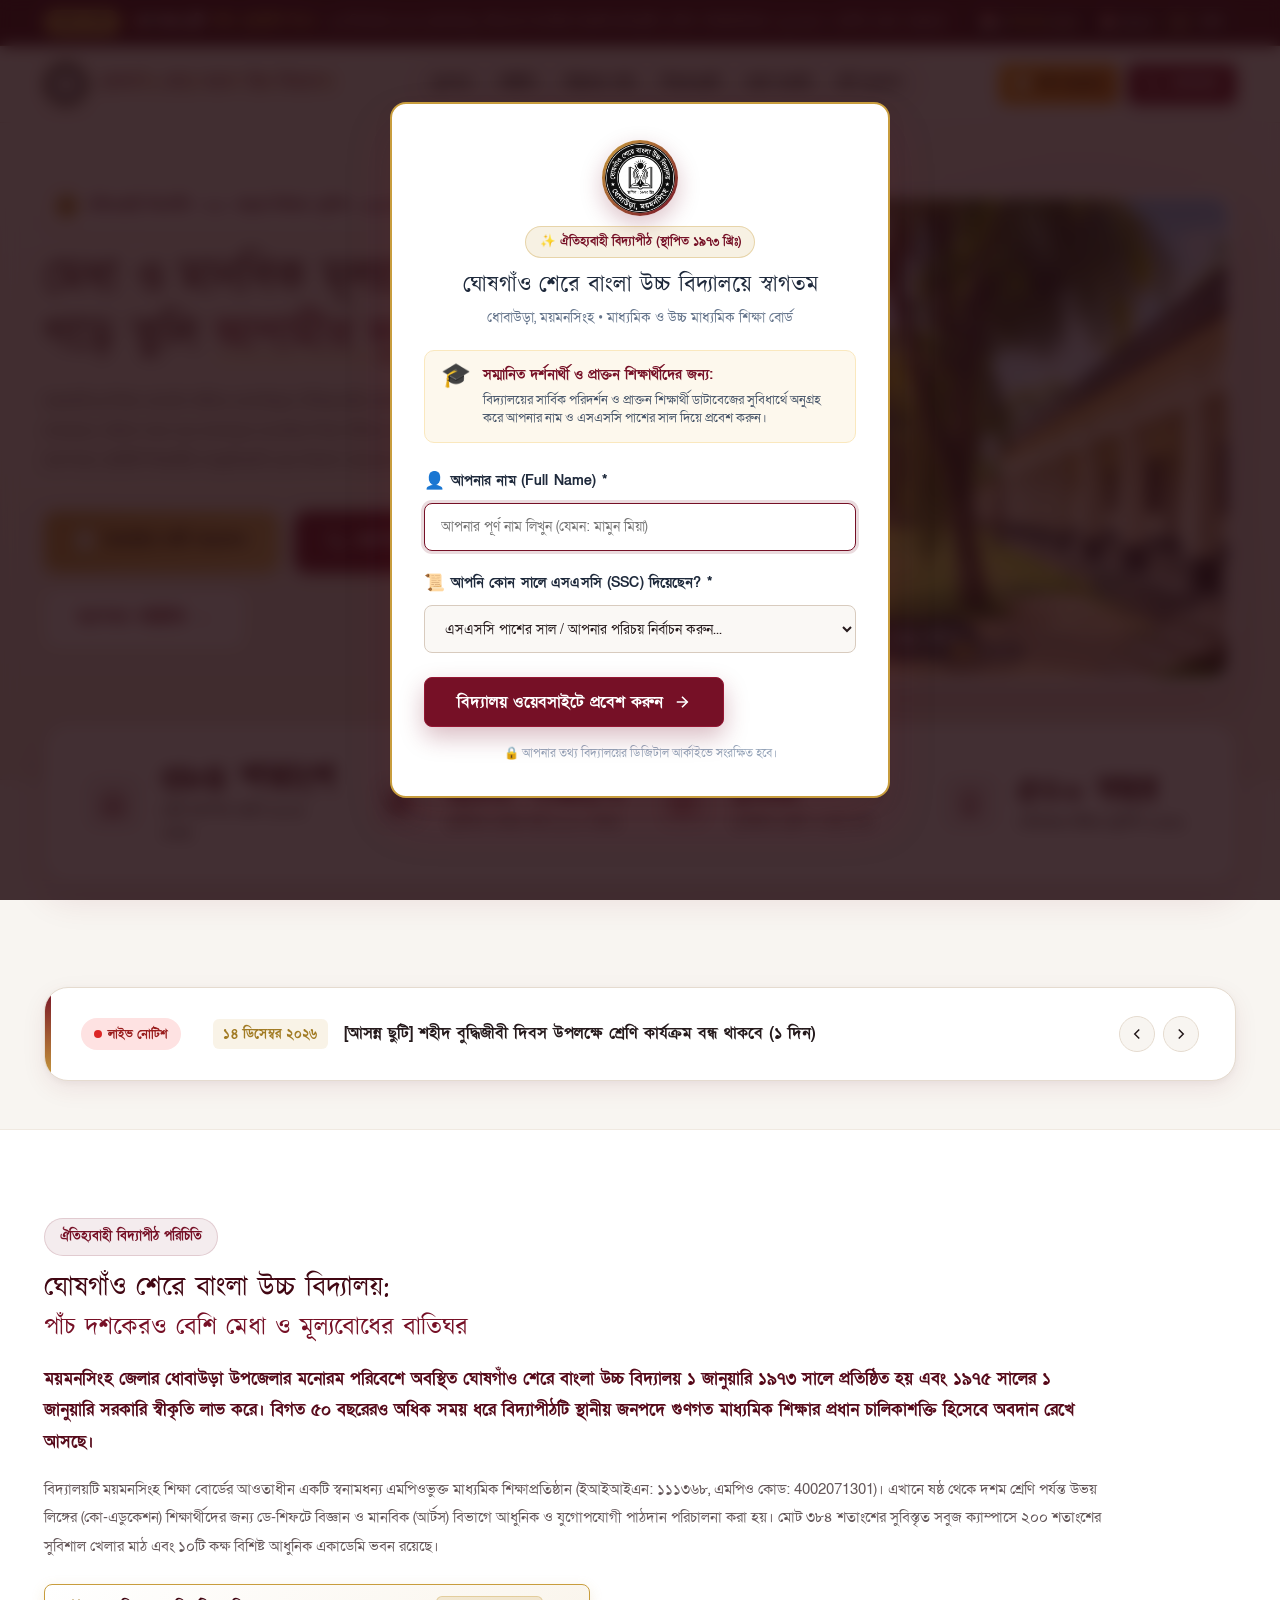
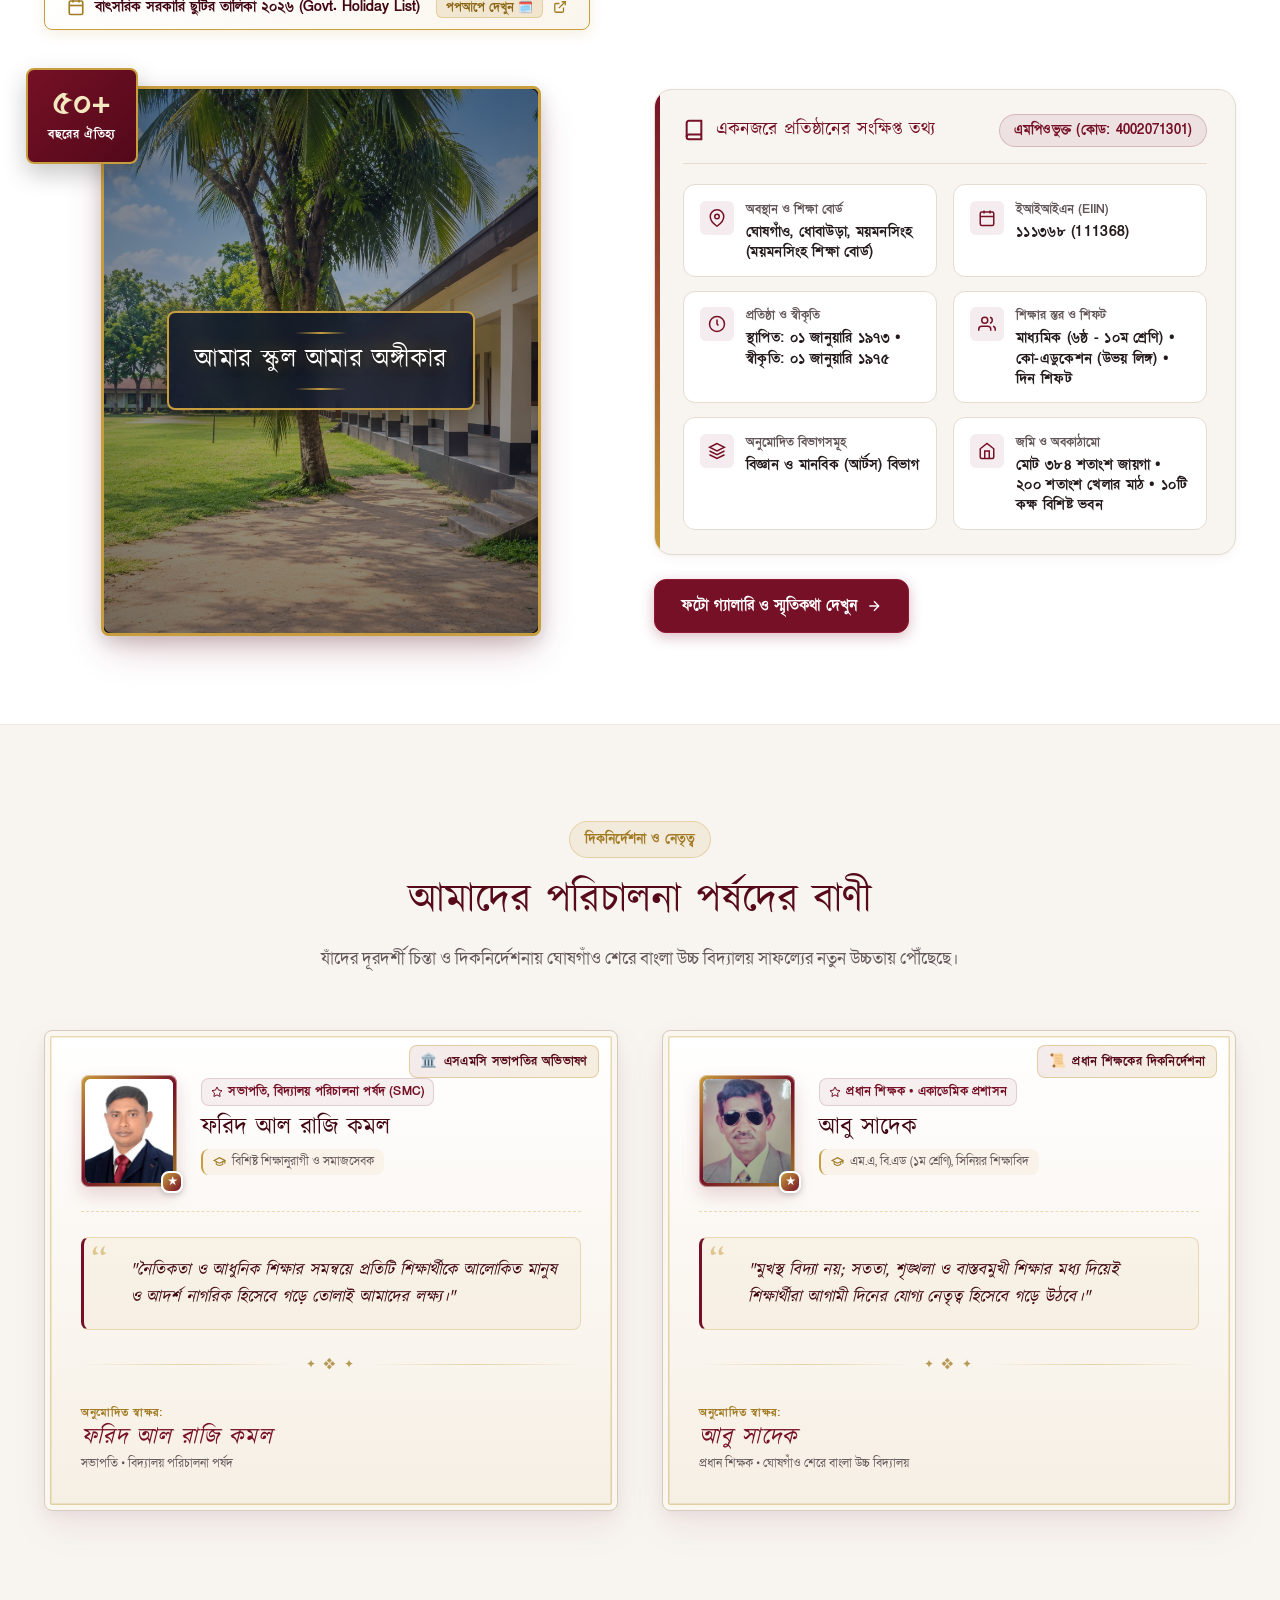
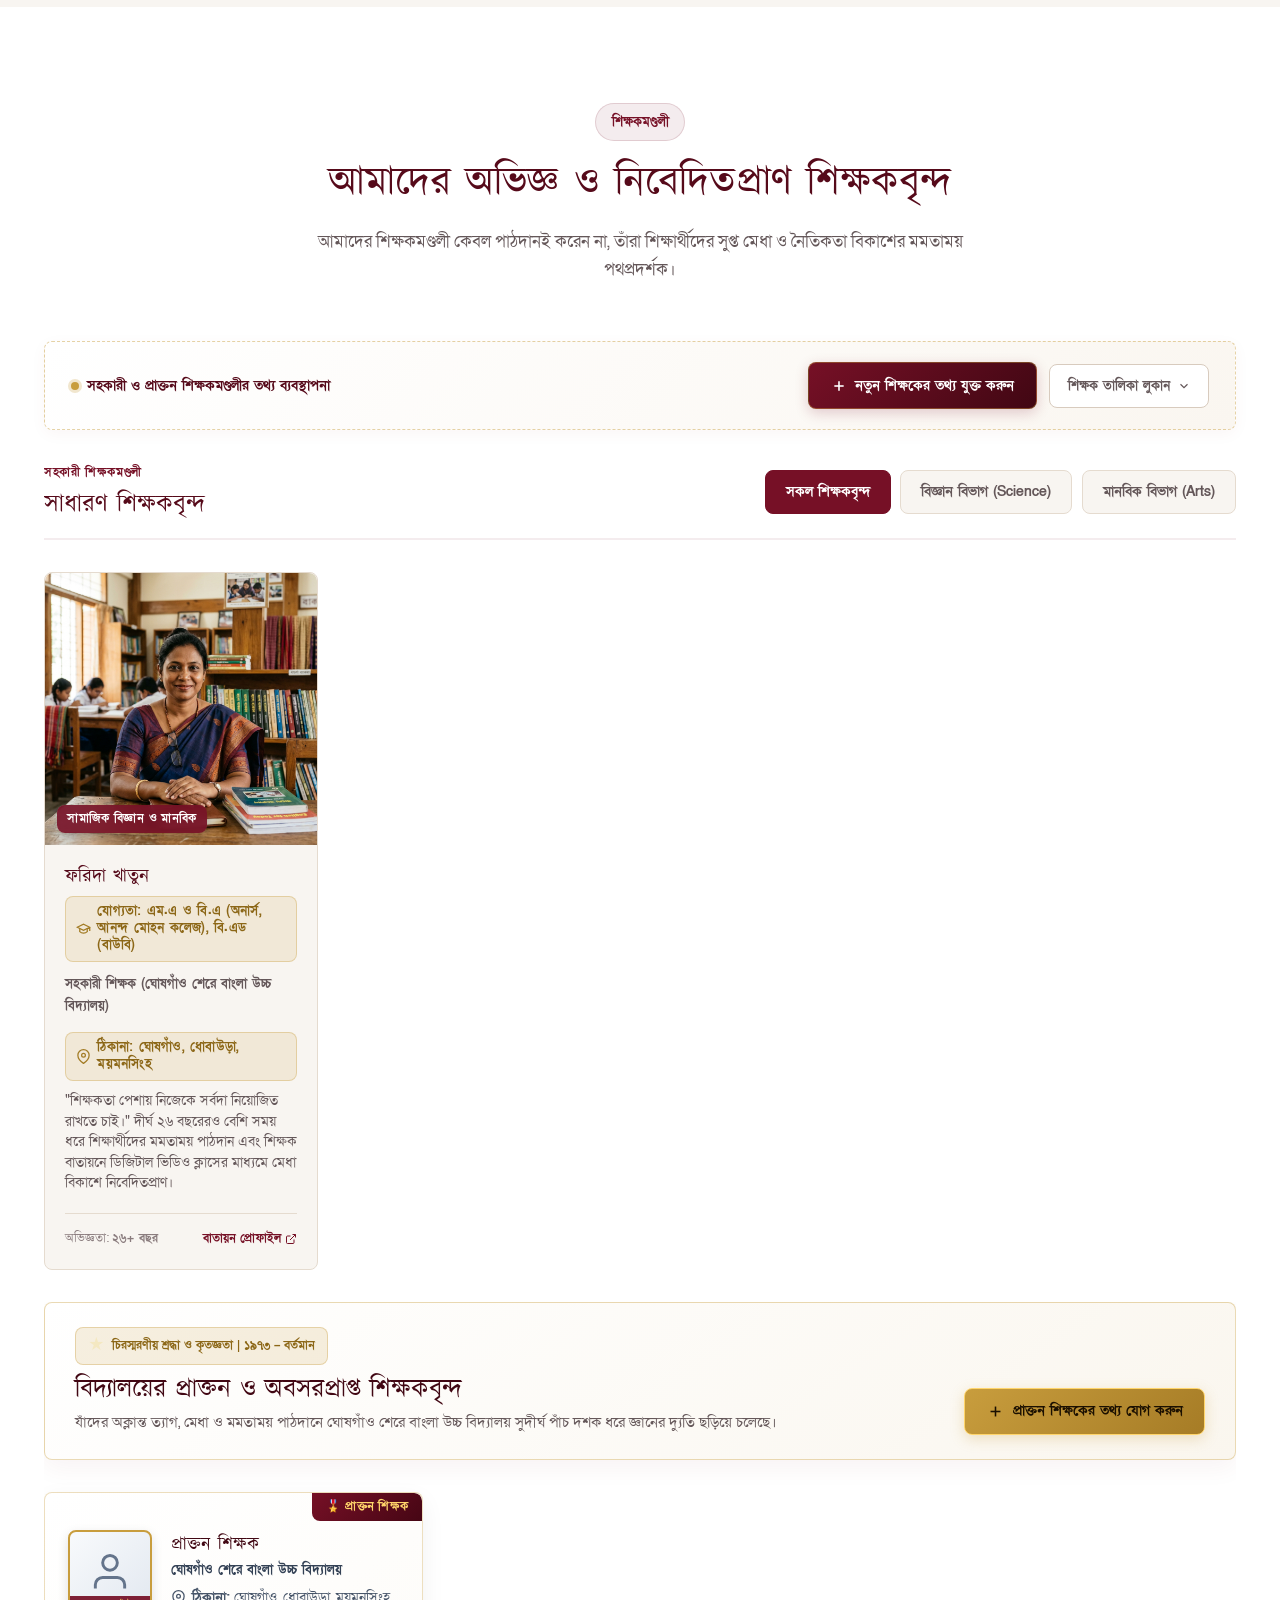
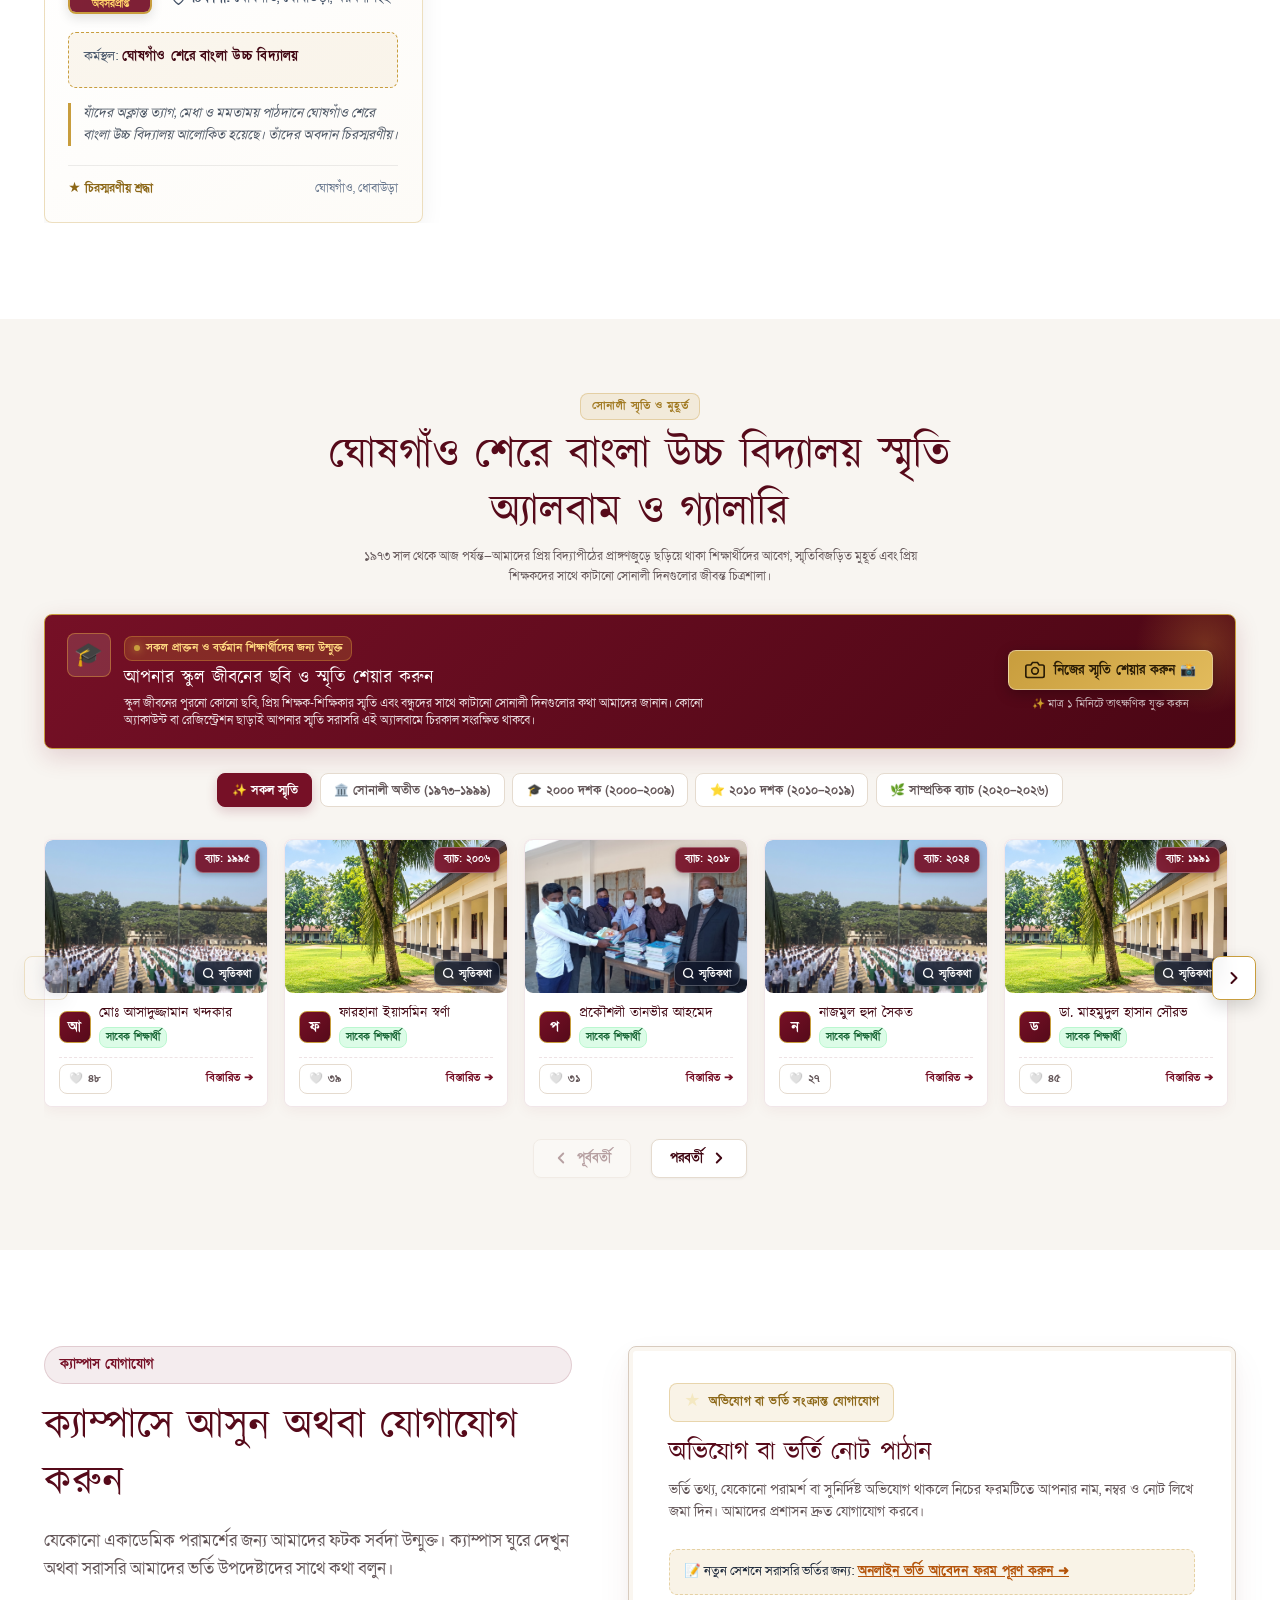
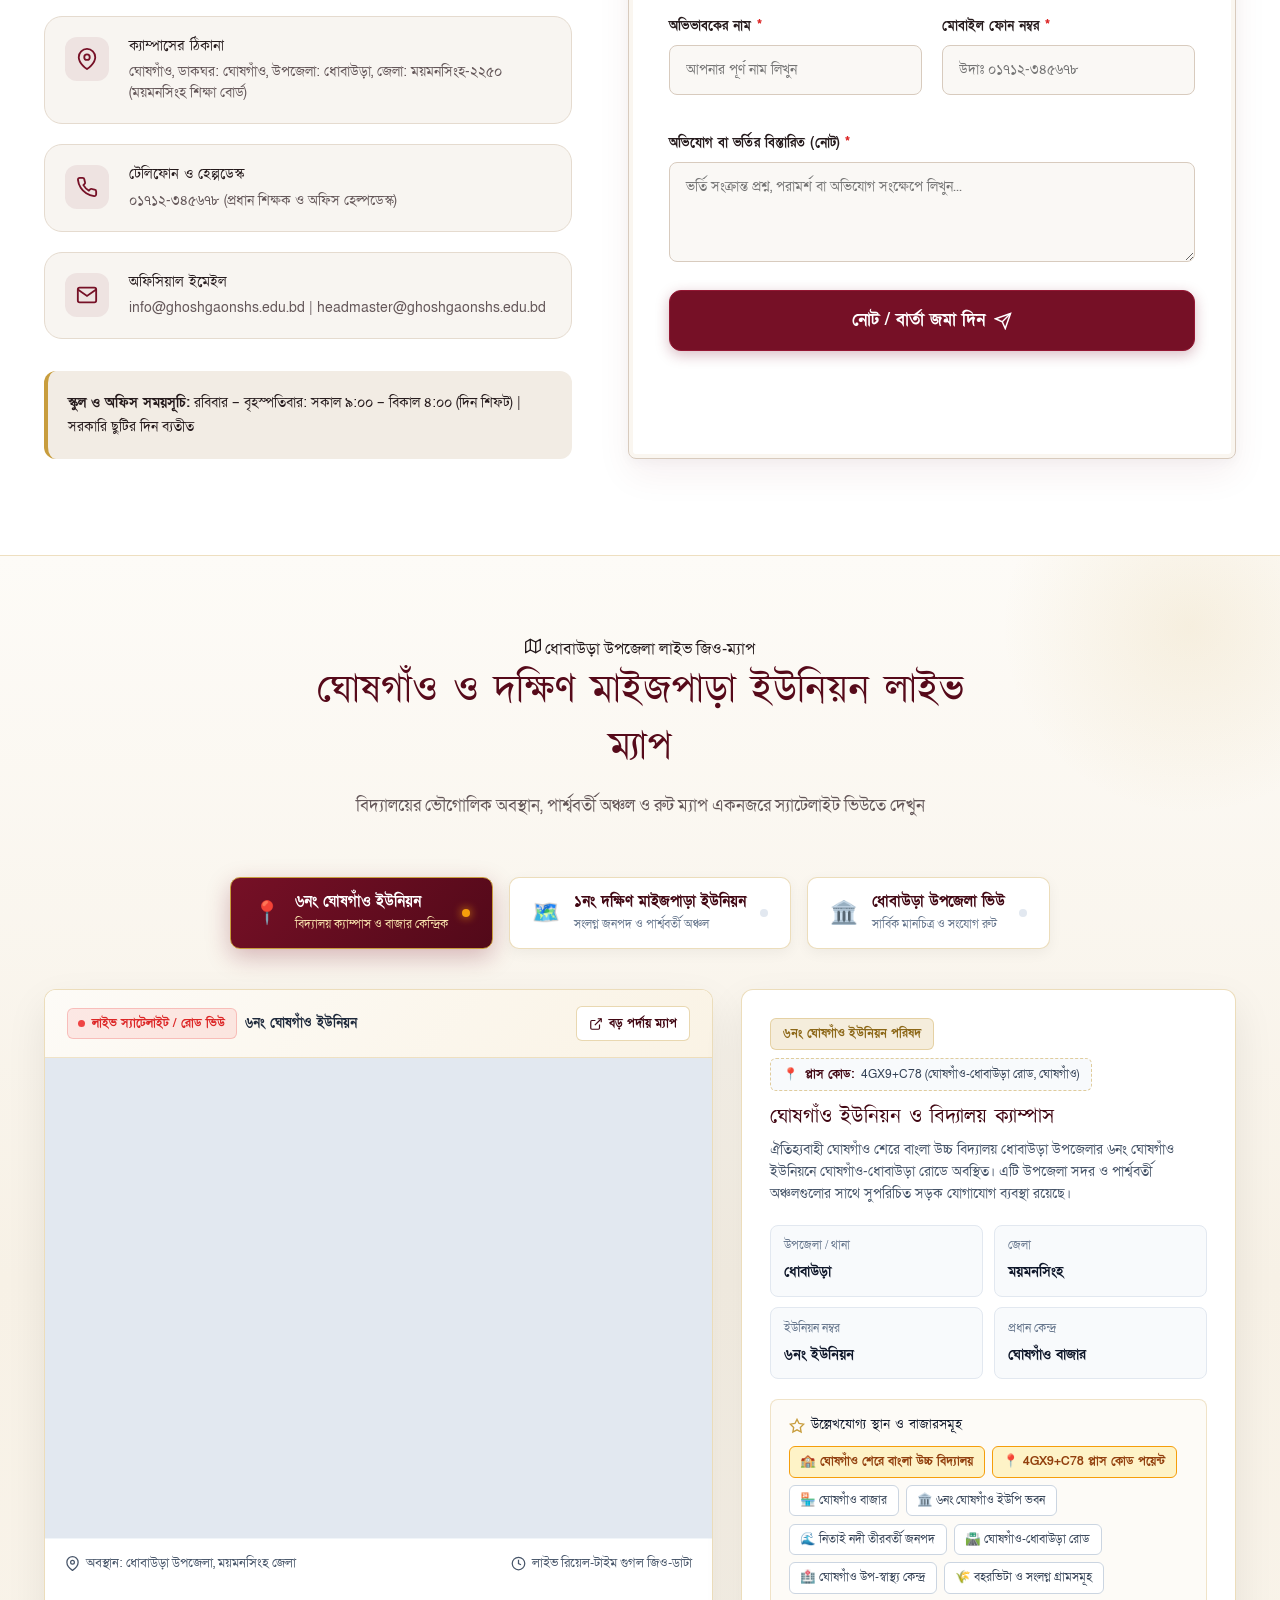
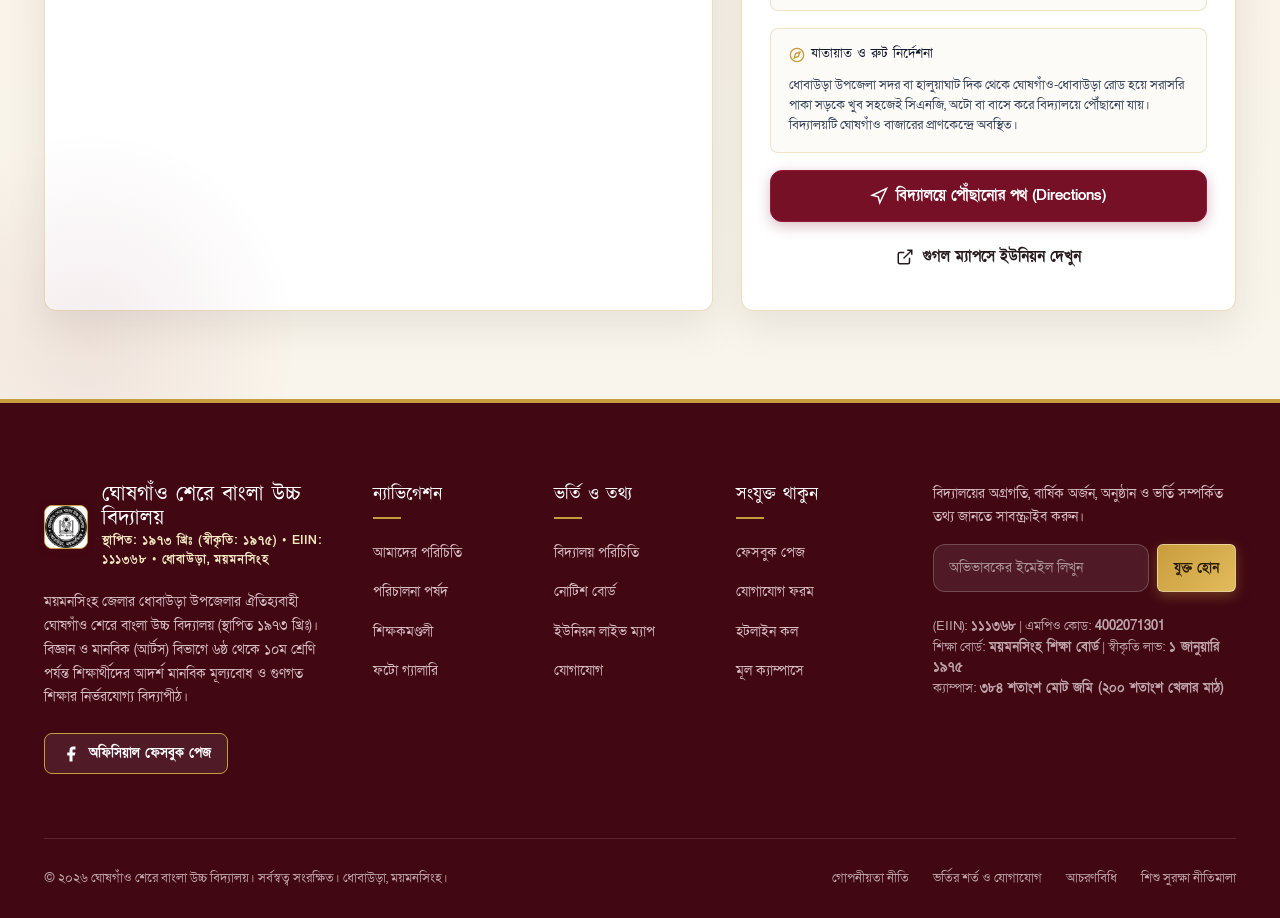
==== commit a717fa5e: "refactor: remove memory slider indicator text and remove testimonials section" ====
--- a/index.html
+++ b/index.html
@@ -21,8 +21,7 @@
   <link href="https://fonts.maateen.me/solaiman-lipi/font.css" rel="stylesheet">
   <link href="https://fonts.maateen.me/kalpurush/font.css" rel="stylesheet">
 
-  <!-- Main Design System Stylesheet -->
-  <link rel="stylesheet" href="styles.css?v=20261030_r6">
+  <link rel="stylesheet" href="styles.css?v=20261030_r7">
 
   <!-- Clean Light Mode Initialization -->
   <script>
@@ -1225,7 +1224,7 @@
             </button>
           </div>
 
-          <!-- Memory Slider Controls & Position Indicator -->
+          <!-- Memory Slider Controls -->
           <div class="memory-slider-controls" id="memory-slider-controls">
             <button type="button" class="memory-nav-btn prev" id="btn-memory-bottom-prev" aria-label="পূর্ববর্তী স্মৃতি">
               <svg width="18" height="18" viewBox="0 0 24 24" fill="none" stroke="currentColor" stroke-width="2.5" stroke-linecap="round" stroke-linejoin="round">
@@ -1233,109 +1232,9 @@
               </svg>
               <span>পূর্ববর্তী</span>
             </button>
-            <div class="memory-slider-indicator" id="memory-slider-indicator">
-              <span class="memory-indicator-dot"></span>
-              <span class="memory-indicator-text" id="memory-indicator-text">স্মৃতি ১–৫ / ১০ (স্লাইড করুন)</span>
-            </div>
             <button type="button" class="memory-nav-btn next" id="btn-memory-bottom-next" aria-label="পরবর্তী স্মৃতি">
               <span>পরবর্তী</span>
               <svg width="18" height="18" viewBox="0 0 24 24" fill="none" stroke="currentColor" stroke-width="2.5" stroke-linecap="round" stroke-linejoin="round">
-                <polyline points="9 18 15 12 9 6"></polyline>
-              </svg>
-            </button>
-          </div>
-        </div>
-      </div>
-    </section>
-
-    <!-- ======================================================================
-         PARENT VOICES & TESTIMONIALS
-         ====================================================================== -->
-    <section class="testimonials-section" aria-label="অভিভাবকদের মতামত">
-      <div class="container">
-        <div class="section-header">
-          <div class="section-tag gold" data-i18n="testimonials_tag">অভিভাবকদের আস্থা</div>
-          <h2 class="section-title" data-i18n="testimonials_title">ঘোষগাঁও শেরে বাংলা উচ্চ বিদ্যালয় সম্পর্কে অভিভাবকদের
-            অনুভূতি</h2>
-          <p class="section-subtitle" data-i18n="testimonials_subtitle">
-            যেসব অভিভাবকের সন্তান আমাদের সুশৃঙ্খল পাঠদান ও ভালোবাসা নিয়ে আত্মবিশ্বাসী ব্যক্তিত্ব হিসেবে গড়ে উঠছে,
-            তাদের অকপট অনুভূতি।
-          </p>
-        </div>
-
-        <div class="testimonials-slider-wrapper">
-          <div class="testimonials-grid" id="testimonials-grid" role="region"
-            aria-label="অভিভাবকদের মূল্যায়ন স্লাইডার">
-            <div class="testimonial-card" data-index="0">
-              <div class="testimonial-rating">★★★★★</div>
-              <p class="testimonial-text" data-i18n="testi_1_text">
-                "ঘোষগাঁও শেরে বাংলা উচ্চ বিদ্যালয়ে আমাদের দুই মেয়েকে ভর্তি করানো ছিল অভিভাবক হিসেবে আমাদের নেওয়া সেরা
-                সিদ্ধান্ত। শিক্ষকদের অকৃত্রিম স্নেহ, নিয়মনিষ্ঠা এবং চমৎকার সহশিক্ষা কার্যক্রম ওদের অত্যন্ত
-                আত্মপ্রত্যয়ী ও অনুসন্ধিৎসু করে তুলেছে।"
-              </p>
-              <div class="testimonial-author-wrap">
-                <img src="https://images.unsplash.com/photo-1544005313-94ddf0286df2?auto=format&fit=crop&w=150&q=80"
-                  alt="ডা. নাসরিন জাহান" class="testimonial-author-avatar">
-                <div>
-                  <div class="author-name" data-i18n="testi_1_author">ডা. নাসরিন জাহান</div>
-                  <div class="author-role" data-i18n="testi_1_role">৮ম ও ১০ম শ্রেণির শিক্ষার্থীর মা</div>
-                </div>
-              </div>
-            </div>
-
-            <div class="testimonial-card" data-index="1">
-              <div class="testimonial-rating">★★★★★</div>
-              <p class="testimonial-text" data-i18n="testi_2_text">
-                "উন্নত বিজ্ঞান ও আইসিটি ল্যাব, গণিত অলিম্পিয়াড এবং ২০০ শতাংশের বিশাল খেলার মাঠে নিয়মিত খেলাধুলার সুযোগ
-                সত্যিই অতুলনীয়। শিক্ষকদের আন্তরিক দিকনির্দেশনায় আমার ছেলে পরীক্ষায় সেরা ফলাফল অর্জন করেছে। আমরা
-                অত্যন্ত আনন্দিত!"
-              </p>
-              <div class="testimonial-author-wrap">
-                <img src="https://images.unsplash.com/photo-1506794778202-cad84cf45f1d?auto=format&fit=crop&w=150&q=80"
-                  alt="প্রকৌশলী কামরুল হাসান" class="testimonial-author-avatar">
-                <div>
-                  <div class="author-name" data-i18n="testi_2_author">প্রকৌশলী কামরুল হাসান</div>
-                  <div class="author-role" data-i18n="testi_2_role">ধোবাউড়া, ময়মনসিংহ • অভিভাবক</div>
-                </div>
-              </div>
-            </div>
-
-            <div class="testimonial-card" data-index="2">
-              <div class="testimonial-rating">★★★★★</div>
-              <p class="testimonial-text" data-i18n="testi_3_text">
-                "সবুজ প্রাকৃতিক প্রাঙ্গণ, ২০০ শতাংশের সুবিশাল খেলার মাঠ ও নিবেদিতপ্রাণ শিক্ষকদের পিতৃ-মাতৃসুলভ
-                স্নেহ—প্রতিদিন সকালে সন্তানকে স্কুলে পাঠিয়ে নিশ্চিন্ত থাকি। ঘোষগাঁও শেরে বাংলা উচ্চ বিদ্যালয়
-                শিক্ষার্থীদের জন্য সত্যিকার অর্থেই একটি মমতাময়ী আদর্শ শিক্ষালয়।"
-              </p>
-              <div class="testimonial-author-wrap">
-                <img src="https://images.unsplash.com/photo-1534528741775-53994a69daeb?auto=format&fit=crop&w=150&q=80"
-                  alt="ফারজানা কবির" class="testimonial-author-avatar">
-                <div>
-                  <div class="author-name" data-i18n="testi_3_author">ফারজানা কবির</div>
-                  <div class="author-role" data-i18n="testi_3_role">৯ম শ্রেণি (বিজ্ঞান বিভাগ) শিক্ষার্থীর মা</div>
-                </div>
-              </div>
-            </div>
-          </div>
-
-          <!-- Mobile Slider Navigation & Dots (Manual Control Only) -->
-          <div class="testimonials-slider-controls" id="testimonials-slider-controls"
-            aria-label="মতামত স্লাইডার নেভিগেশন">
-            <button type="button" class="testimonial-nav-btn prev" id="testimonial-prev-btn"
-              aria-label="পূর্ববর্তী মতামত">
-              <svg width="18" height="18" viewBox="0 0 24 24" fill="none" stroke="currentColor" stroke-width="2.5"
-                stroke-linecap="round" stroke-linejoin="round">
-                <polyline points="15 18 9 12 15 6"></polyline>
-              </svg>
-            </button>
-            <div class="testimonial-slider-dots" id="testimonial-slider-dots">
-              <button type="button" class="testimonial-dot active" data-index="0" aria-label="মতামত ১"></button>
-              <button type="button" class="testimonial-dot" data-index="1" aria-label="মতামত ২"></button>
-              <button type="button" class="testimonial-dot" data-index="2" aria-label="মতামত ৩"></button>
-            </div>
-            <button type="button" class="testimonial-nav-btn next" id="testimonial-next-btn" aria-label="পরবর্তী মতামত">
-              <svg width="18" height="18" viewBox="0 0 24 24" fill="none" stroke="currentColor" stroke-width="2.5"
-                stroke-linecap="round" stroke-linejoin="round">
                 <polyline points="9 18 15 12 9 6"></polyline>
               </svg>
             </button>
@@ -3250,7 +3149,7 @@
   <script src="admin/db.js?v=20261030_r3"></script>
 
   <!-- JavaScript Interactions -->
-  <script src="script.js?v=20261030_r6"></script>
+  <script src="script.js?v=20261030_r7"></script>
 </body>
 
 </html>
--- a/styles.css
+++ b/styles.css
@@ -6969,50 +6969,20 @@
   pointer-events: none;
 }
 
-.memory-slider-indicator {
-  display: inline-flex;
-  align-items: center;
-  gap: 0.5rem;
-  font-size: 0.82rem;
-  color: var(--color-text-muted);
-  font-weight: 600;
-  background: rgba(200, 157, 61, 0.08);
-  border: 1px solid rgba(200, 157, 61, 0.28);
-  padding: 0.35rem 1rem;
-  border-radius: 20px !important;
-}
-
-.memory-indicator-dot {
-  width: 8px;
-  height: 8px;
-  border-radius: 50%;
-  background: var(--color-accent-gold, #c89d3d);
-  box-shadow: 0 0 6px var(--color-accent-gold);
-}
 
 @media (max-width: 640px) {
   .memory-slider-controls {
-    justify-content: space-between;
-    gap: 0.5rem;
+    justify-content: center;
+    gap: 1rem;
     width: 100%;
     margin-top: 0.65rem;
   }
 
   .memory-nav-btn {
-    padding: 0.42rem 0.85rem;
-    font-size: 0.8rem;
+    padding: 0.45rem 1rem;
+    font-size: 0.82rem;
     white-space: nowrap;
     flex-shrink: 0;
-  }
-
-  .memory-slider-indicator {
-    padding: 0.35rem 0.65rem;
-    font-size: 0.74rem;
-    flex: 1;
-    justify-content: center;
-    white-space: nowrap;
-    overflow: hidden;
-    text-overflow: ellipsis;
   }
 }
 
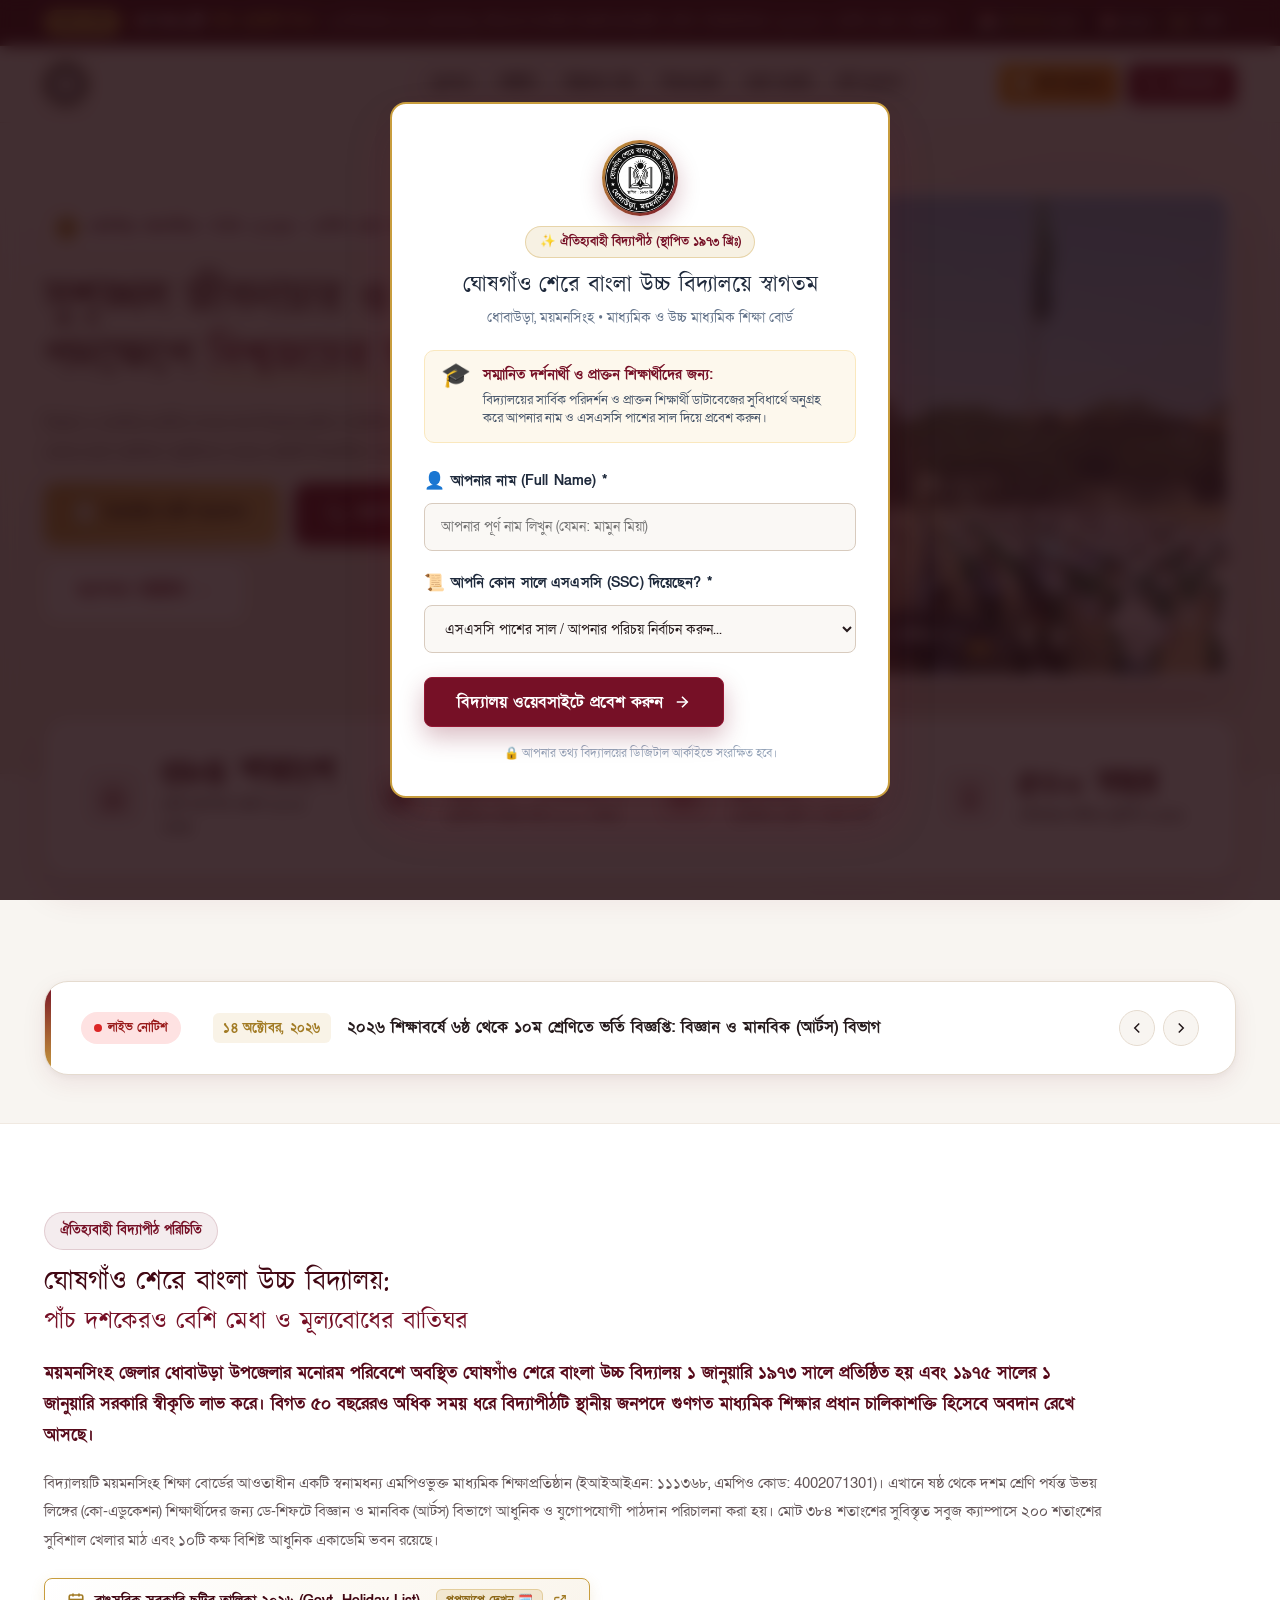
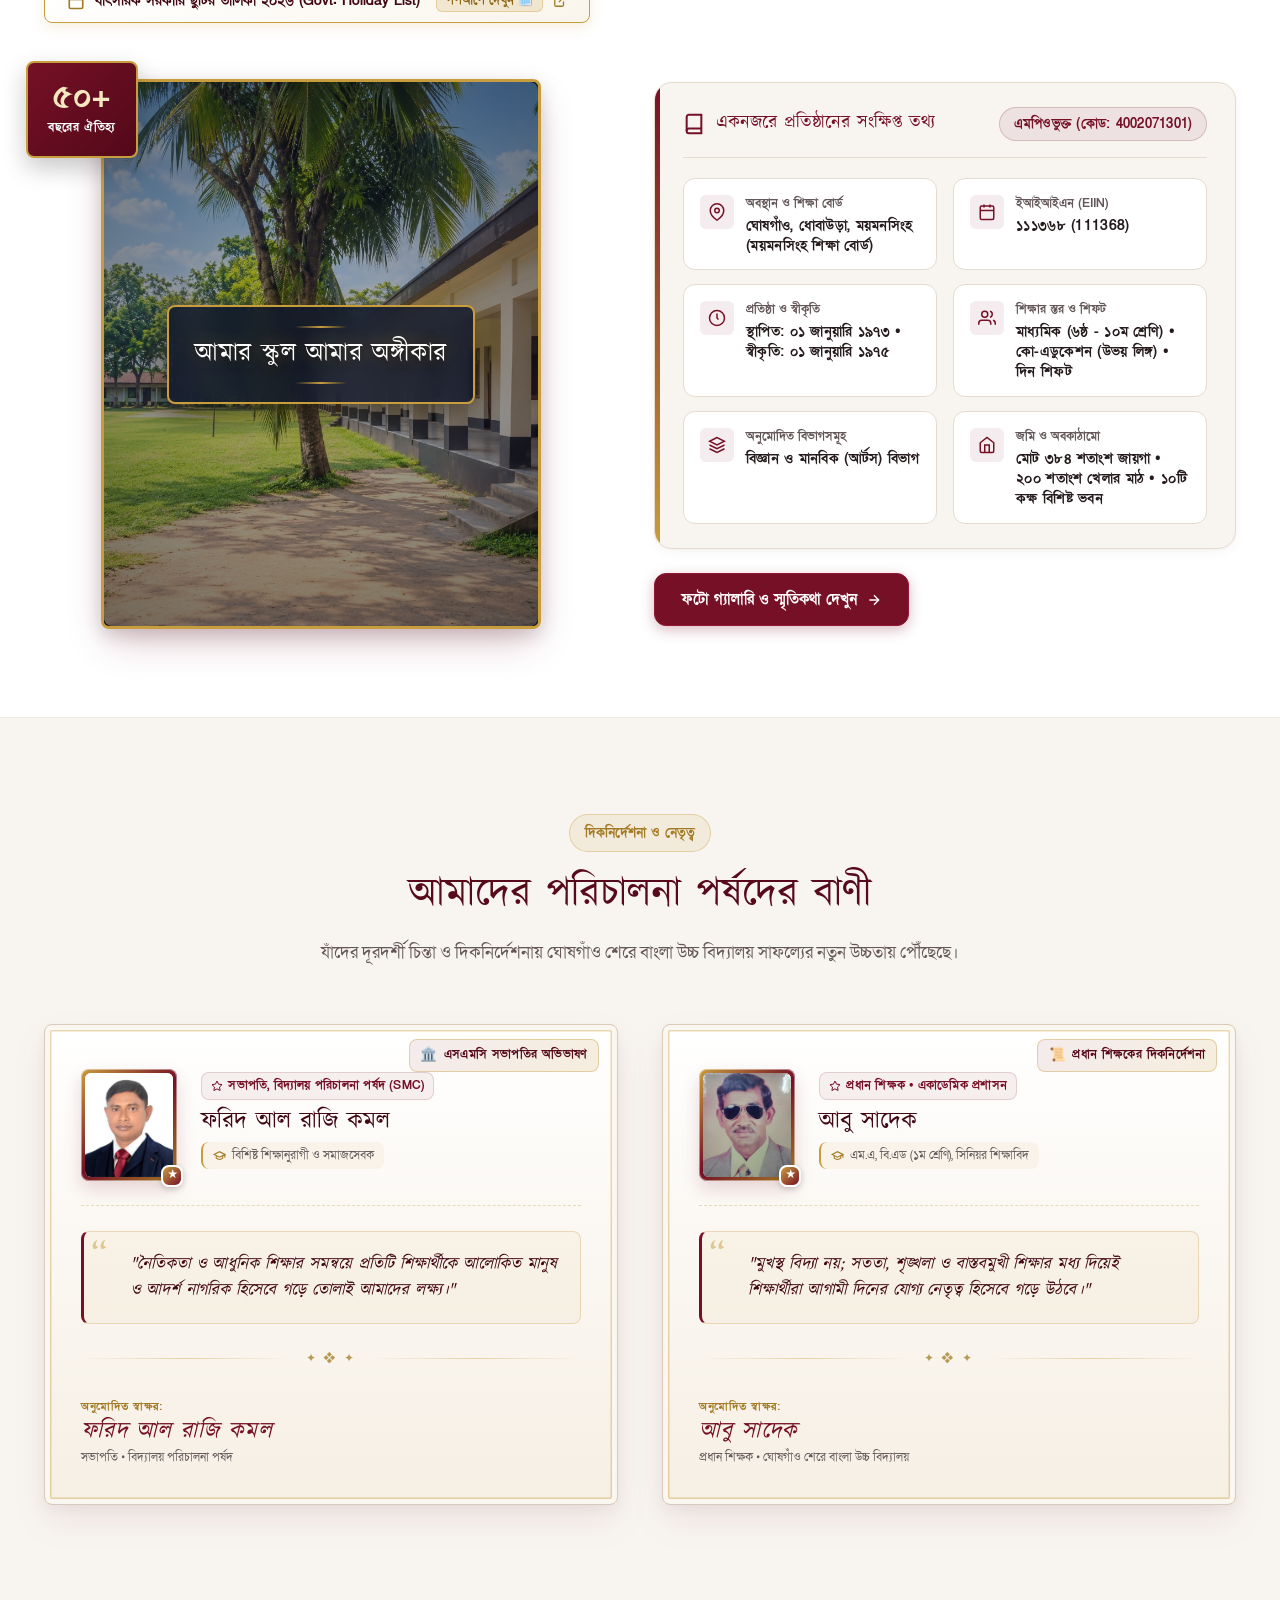
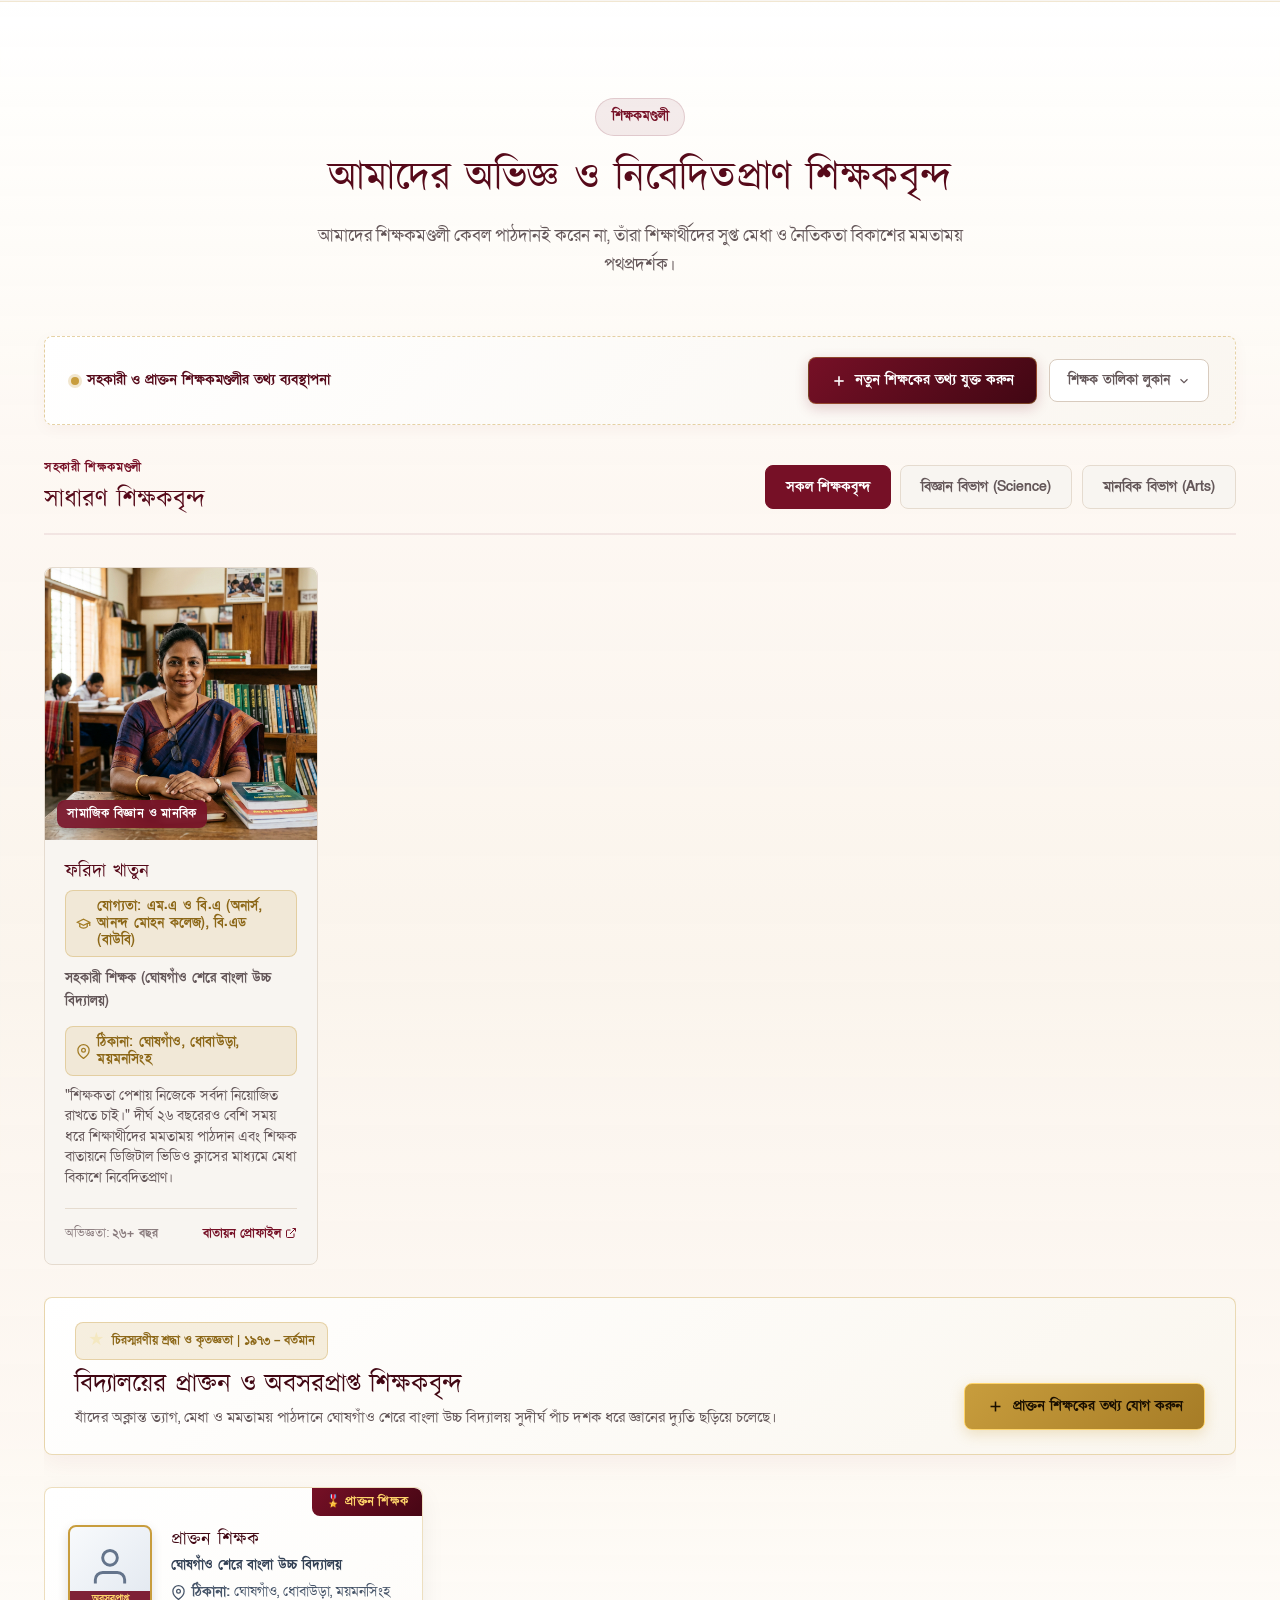
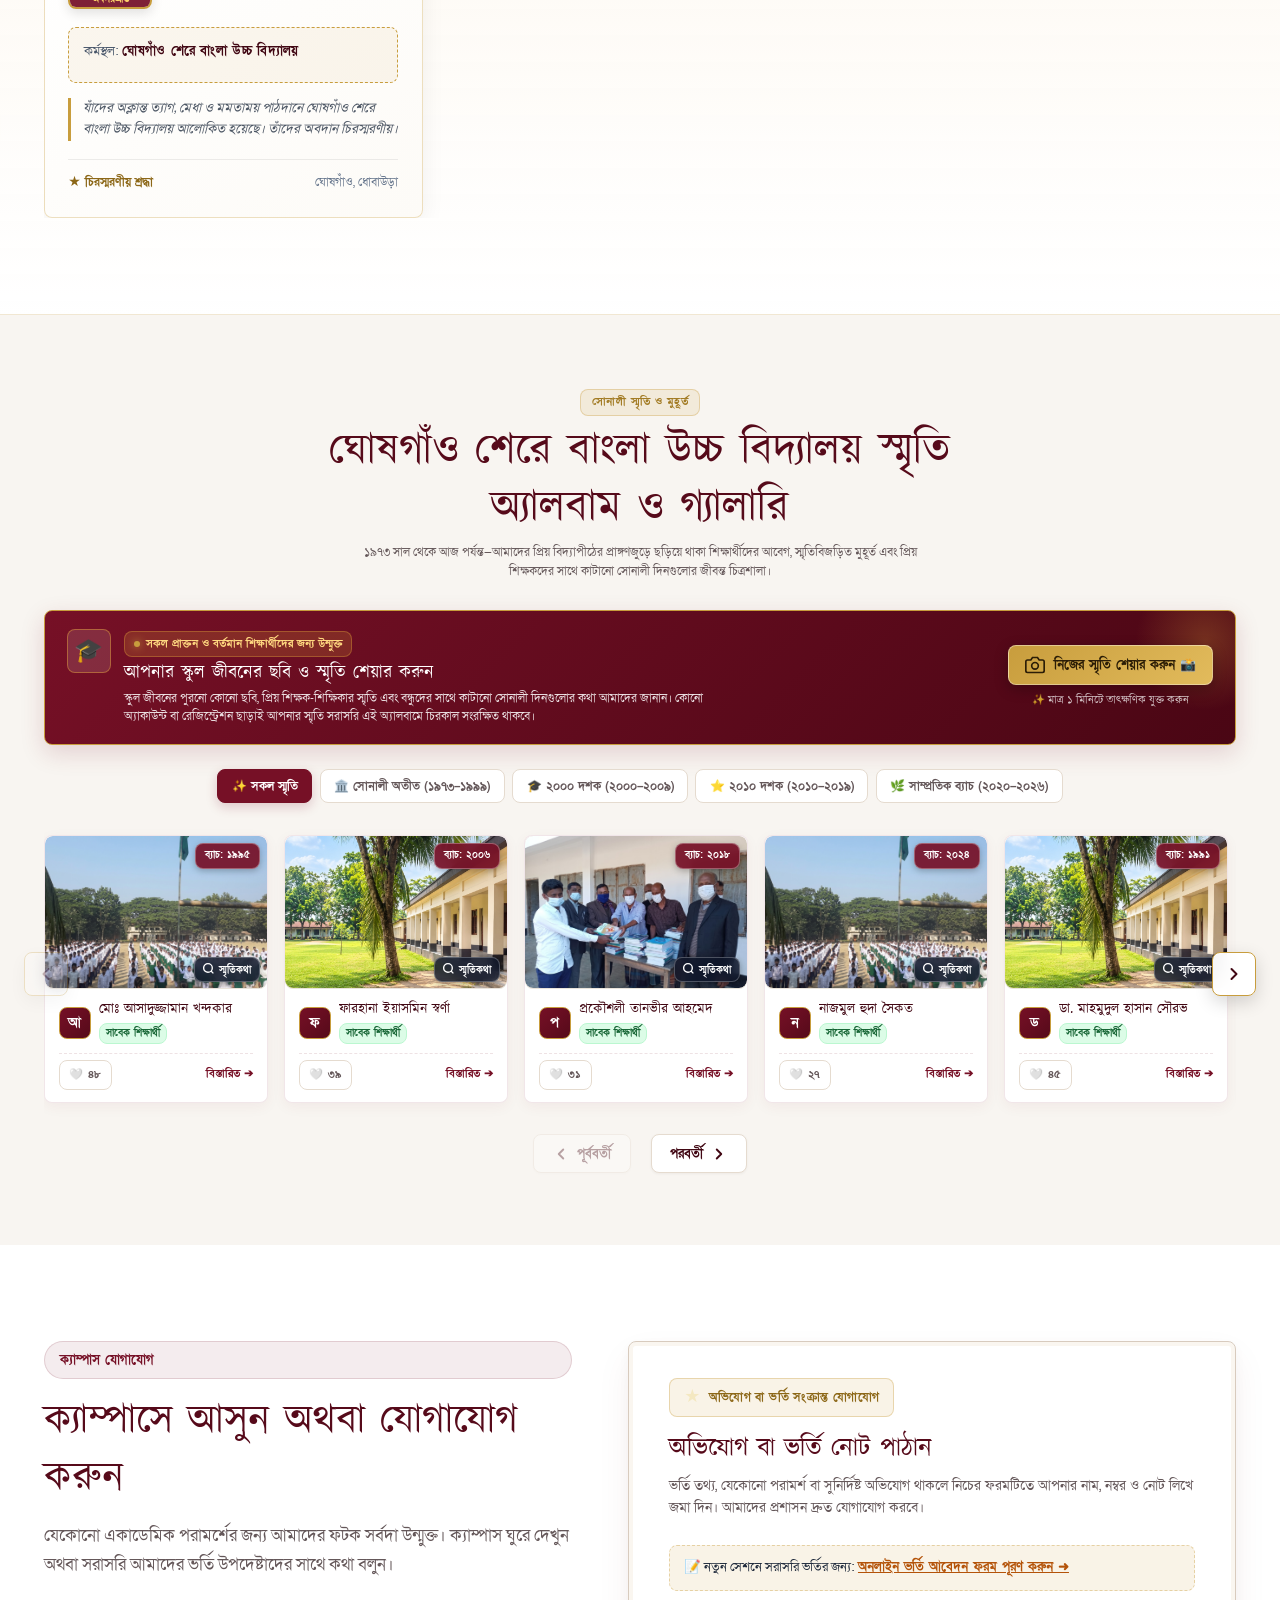
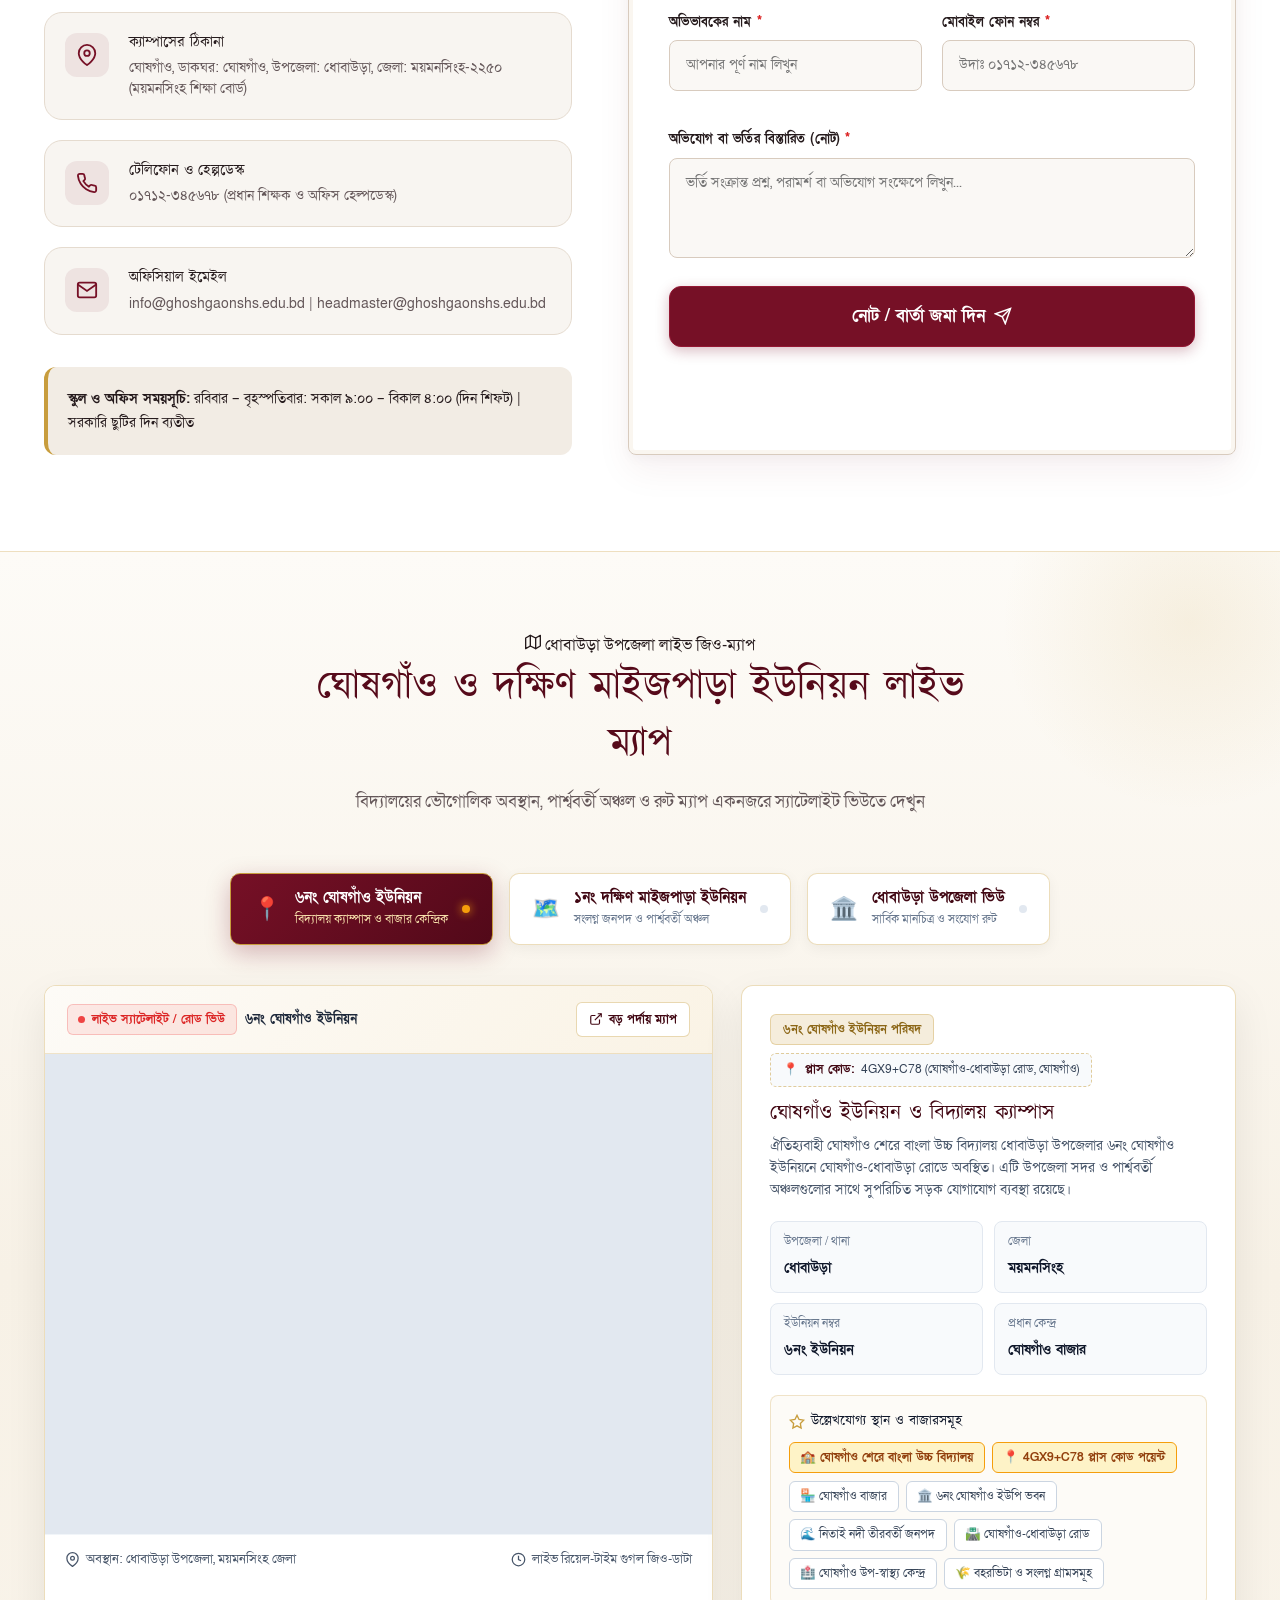
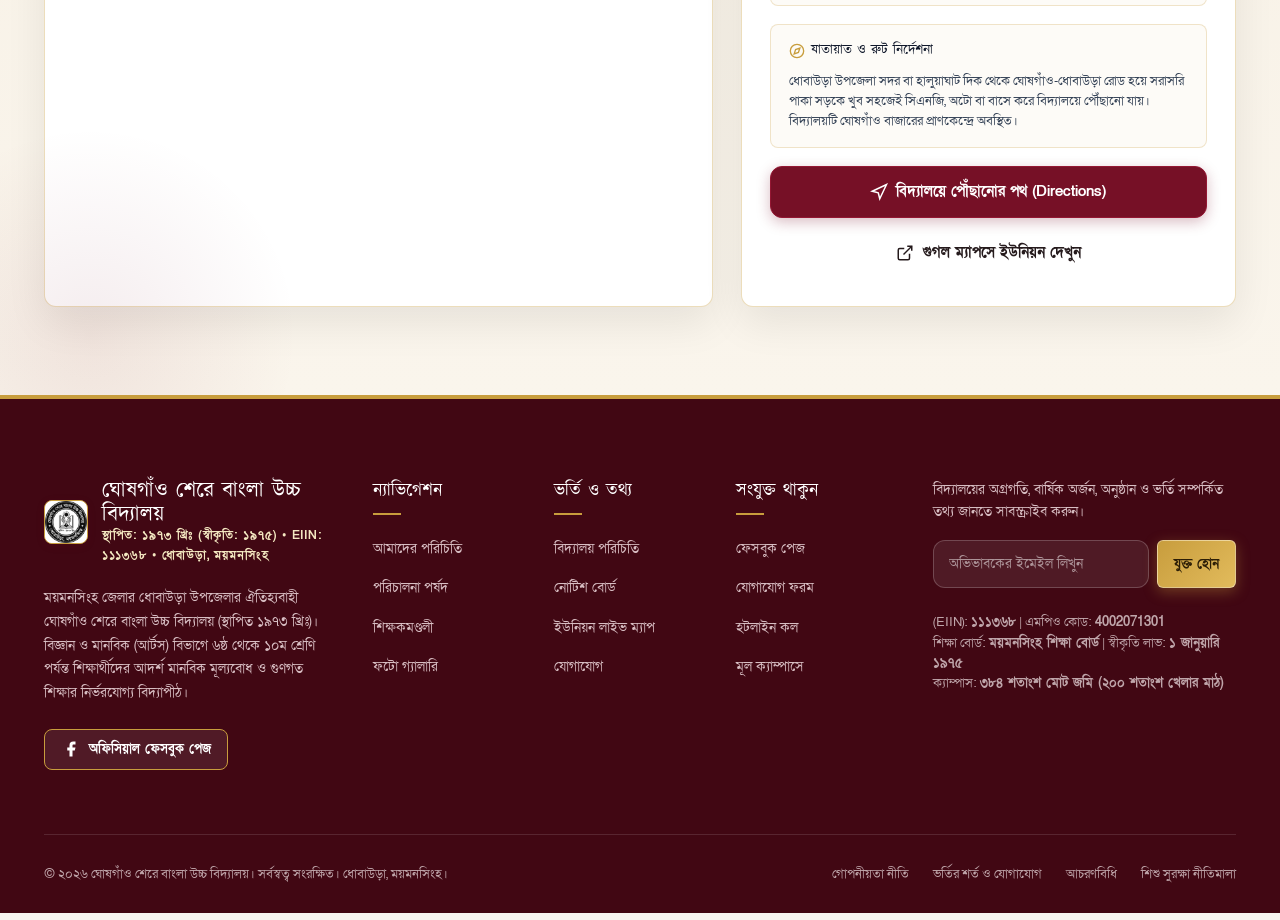
==== commit 69181d94: "feat: add elegant library background image with soft gradient overlay to teachers section" ====
--- a/index.html
+++ b/index.html
@@ -21,7 +21,7 @@
   <link href="https://fonts.maateen.me/solaiman-lipi/font.css" rel="stylesheet">
   <link href="https://fonts.maateen.me/kalpurush/font.css" rel="stylesheet">
 
-  <link rel="stylesheet" href="styles.css?v=20261030_r7">
+  <link rel="stylesheet" href="styles.css?v=20261030_r8">
 
   <!-- Clean Light Mode Initialization -->
   <script>
--- a/styles.css
+++ b/styles.css
@@ -1179,6 +1179,16 @@
 [data-theme="dark"] .headmaster-stat-item {
   background: #241922;
   border-color: rgba(255, 255, 255, 0.08);
+}
+
+[data-theme="dark"] .teachers-section::before {
+  background: linear-gradient(
+    180deg,
+    rgba(14, 10, 13, 0.94) 0%,
+    rgba(22, 14, 18, 0.88) 35%,
+    rgba(25, 15, 20, 0.86) 65%,
+    rgba(14, 10, 13, 0.96) 100%
+  );
 }
 
 [data-theme="dark"] .faculty-status-bar {
@@ -4069,9 +4079,47 @@
    Interactive Teacher Option Button, Head Master at first, and Square Photos
    ========================================================================== */
 .teachers-section {
+  position: relative;
   padding-block: 6rem;
-  background-color: #ffffff;
-}
+  background-color: #faf7f2;
+  background-image: url('teachers-bg.jpg');
+  background-size: cover;
+  background-position: center center;
+  background-repeat: no-repeat;
+  isolation: isolate;
+  border-top: 1px solid rgba(200, 157, 61, 0.18);
+  border-bottom: 1px solid rgba(200, 157, 61, 0.18);
+}
+
+.teachers-section::before {
+  content: "";
+  position: absolute;
+  inset: 0;
+  background: linear-gradient(
+    180deg,
+    rgba(255, 255, 255, 0.94) 0%,
+    rgba(253, 248, 242, 0.88) 25%,
+    rgba(250, 244, 236, 0.85) 50%,
+    rgba(253, 248, 242, 0.89) 75%,
+    rgba(255, 255, 255, 0.96) 100%
+  );
+  backdrop-filter: blur(1.5px);
+  -webkit-backdrop-filter: blur(1.5px);
+  z-index: 0;
+  pointer-events: none;
+}
+
+@media (min-width: 1024px) {
+  .teachers-section {
+    background-attachment: fixed;
+  }
+}
+
+.teachers-section > .container {
+  position: relative;
+  z-index: 1;
+}
+
 
 /* User-Friendly Compact Teacher Option Button */
 .teacher-action-bar {
